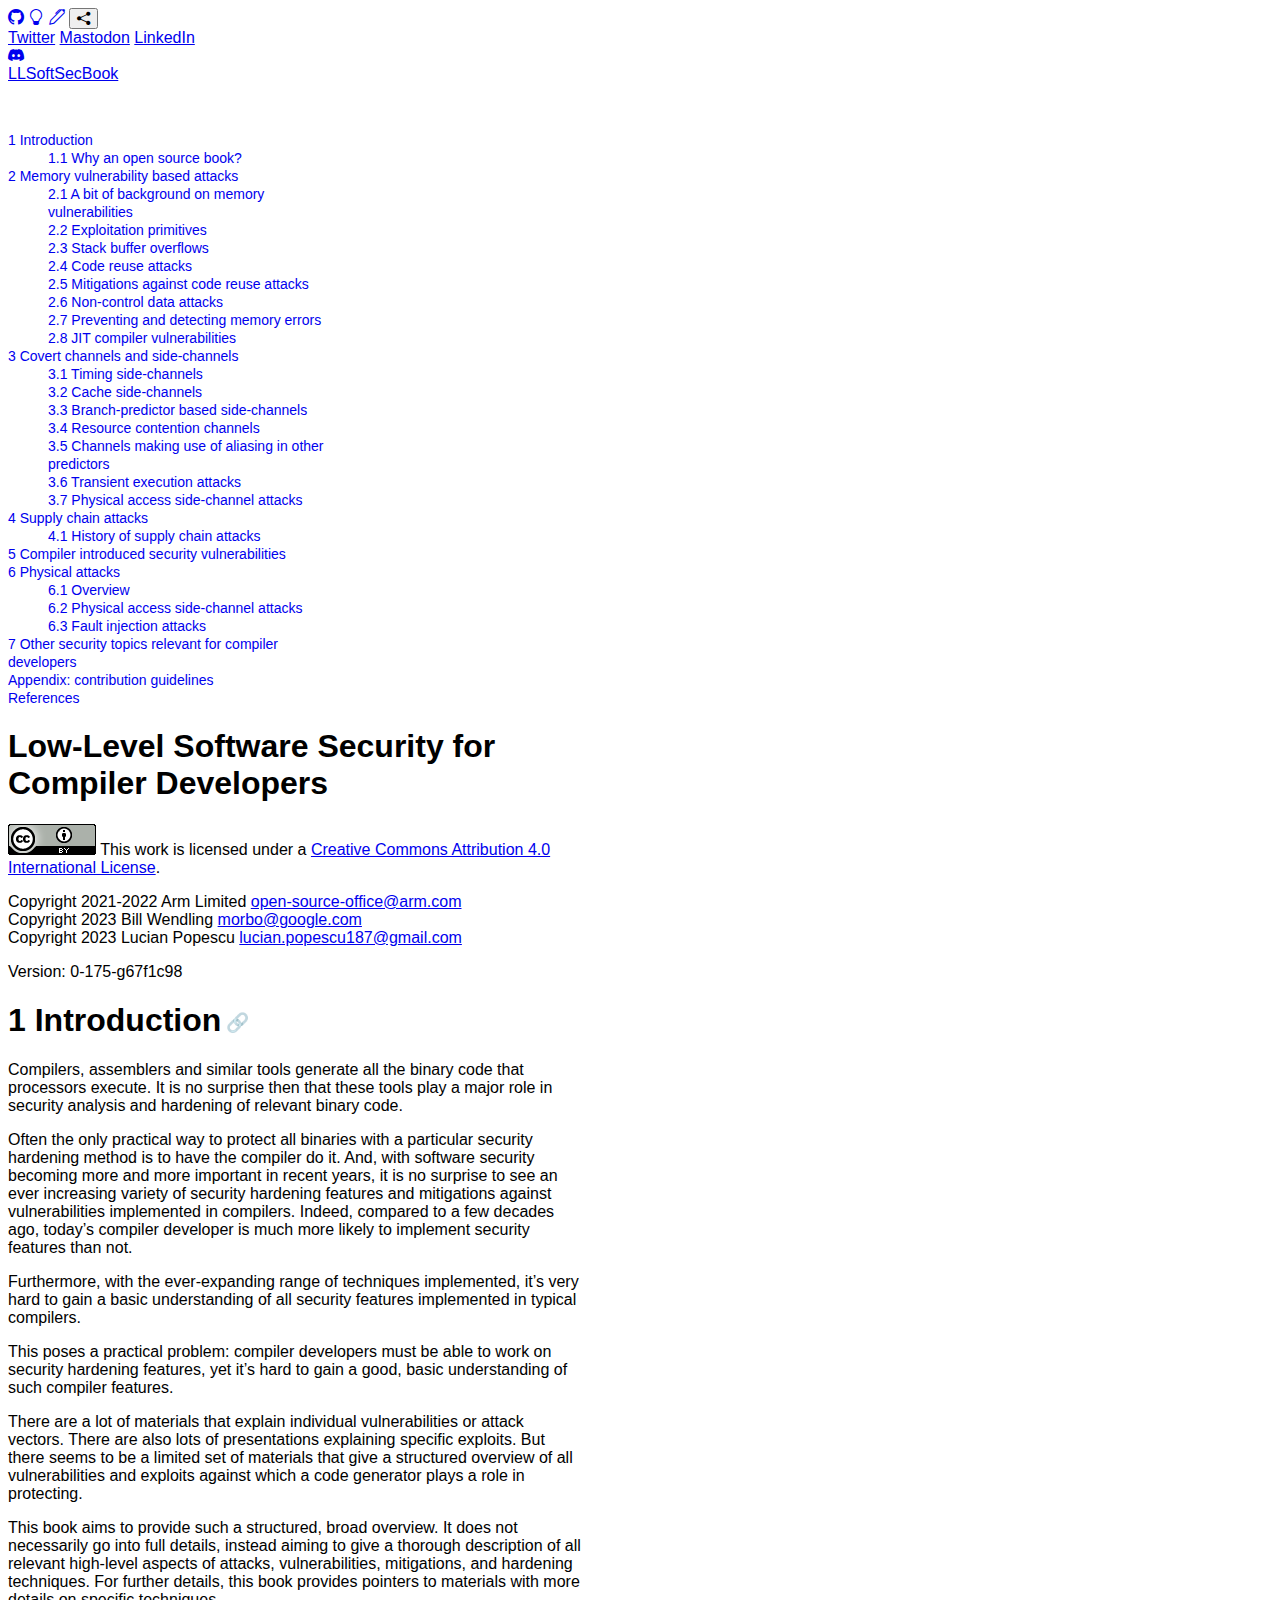
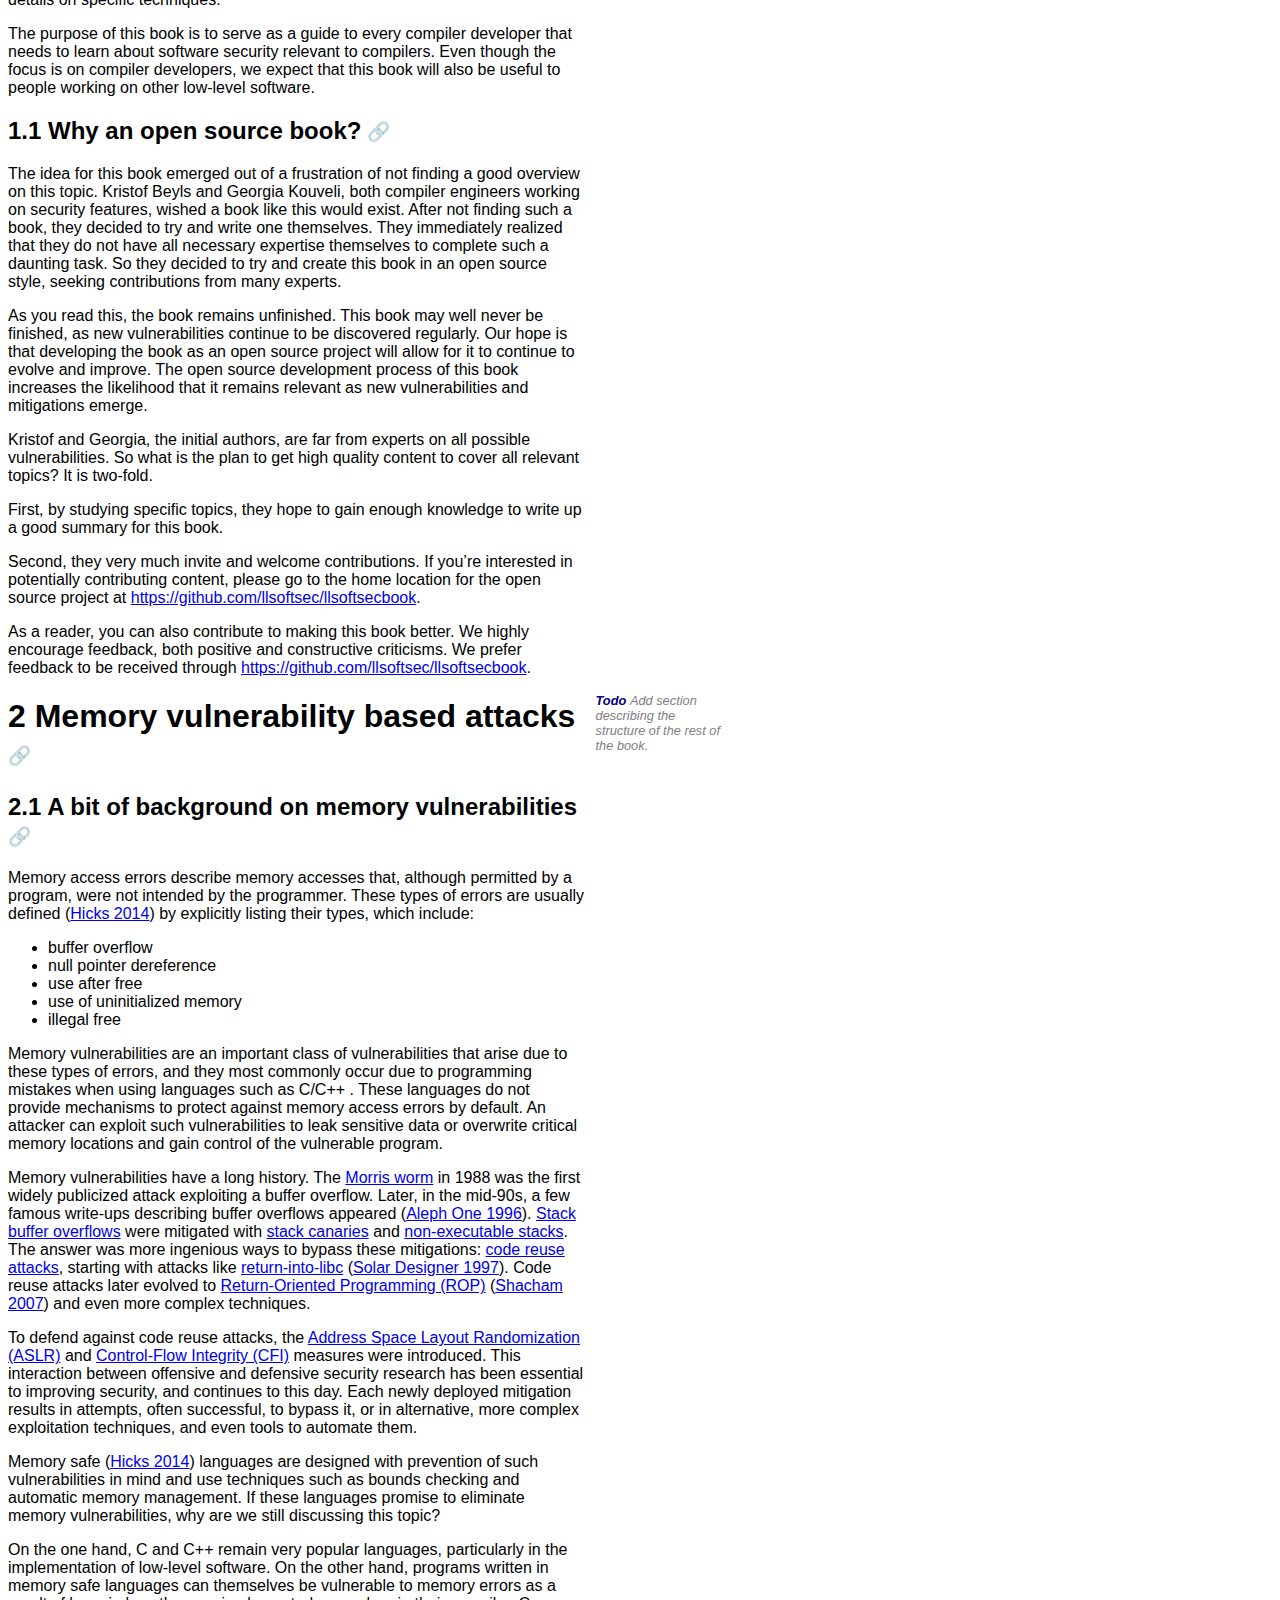
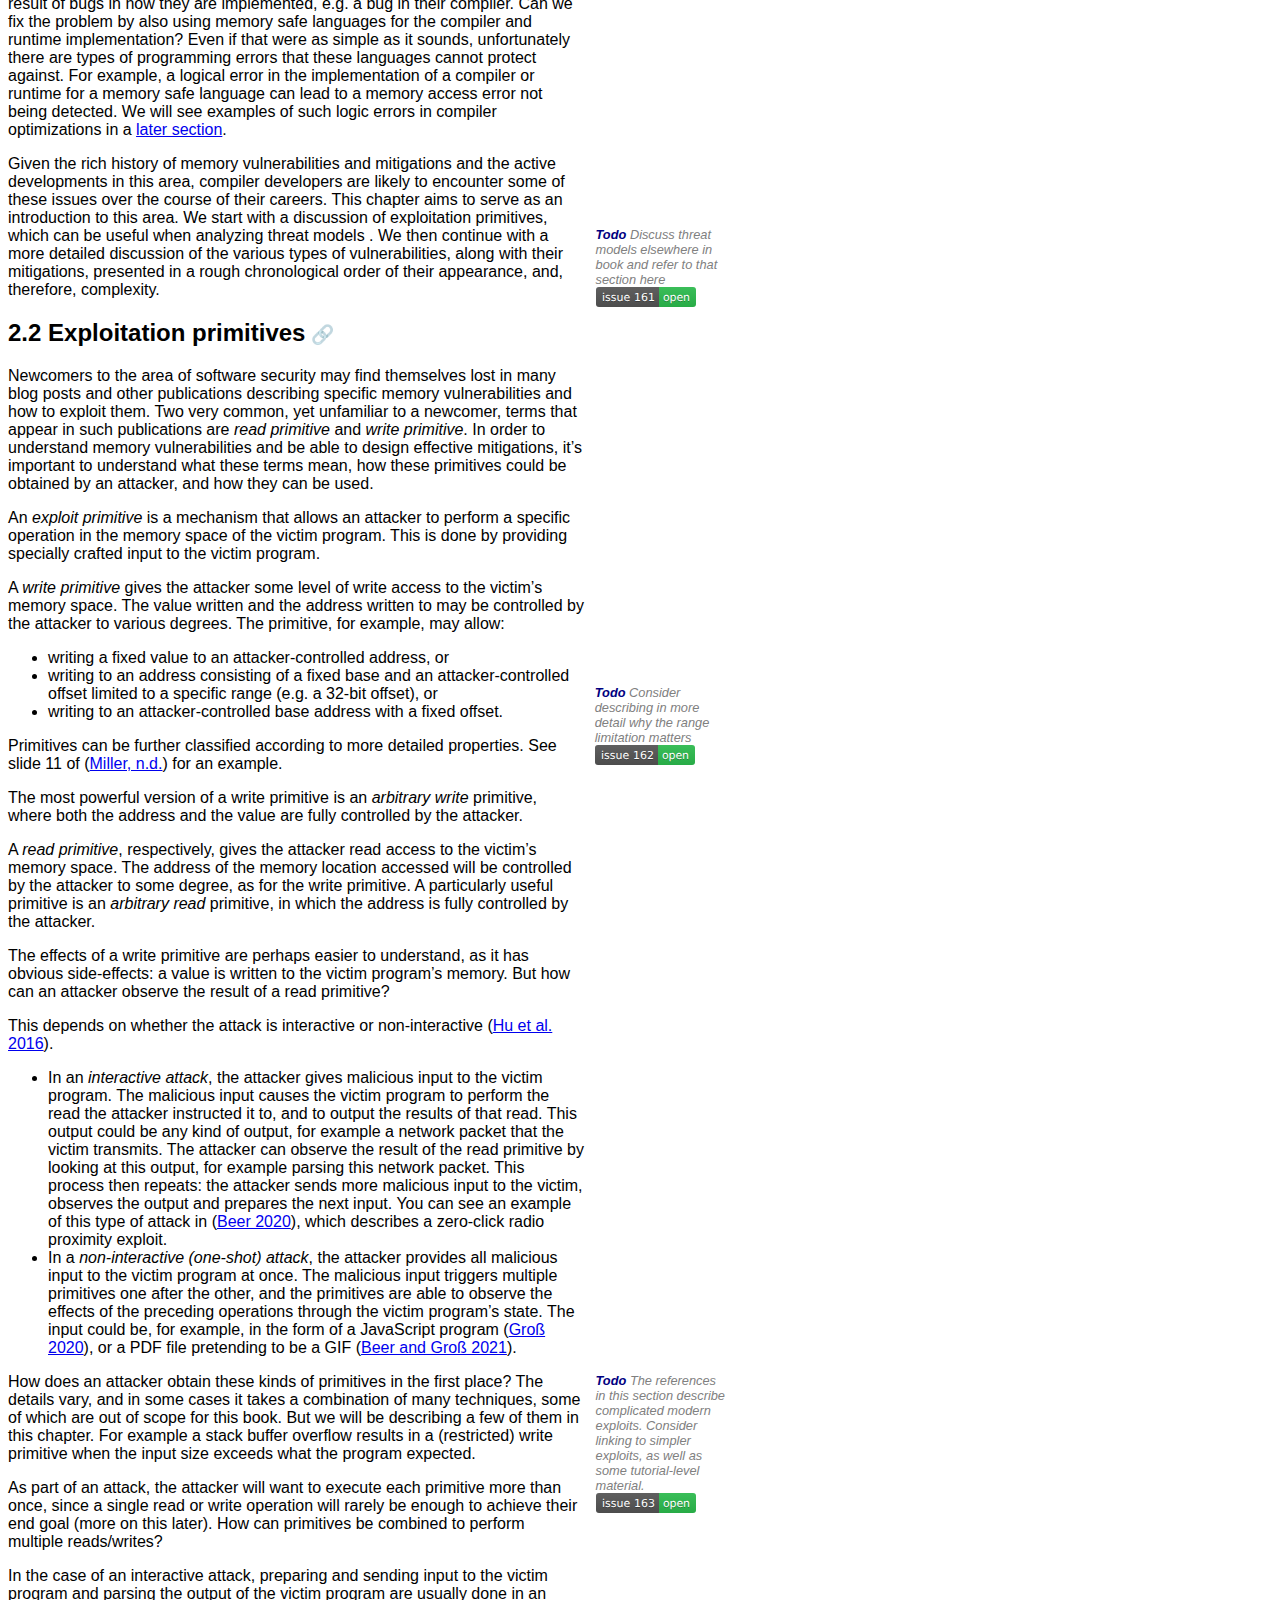
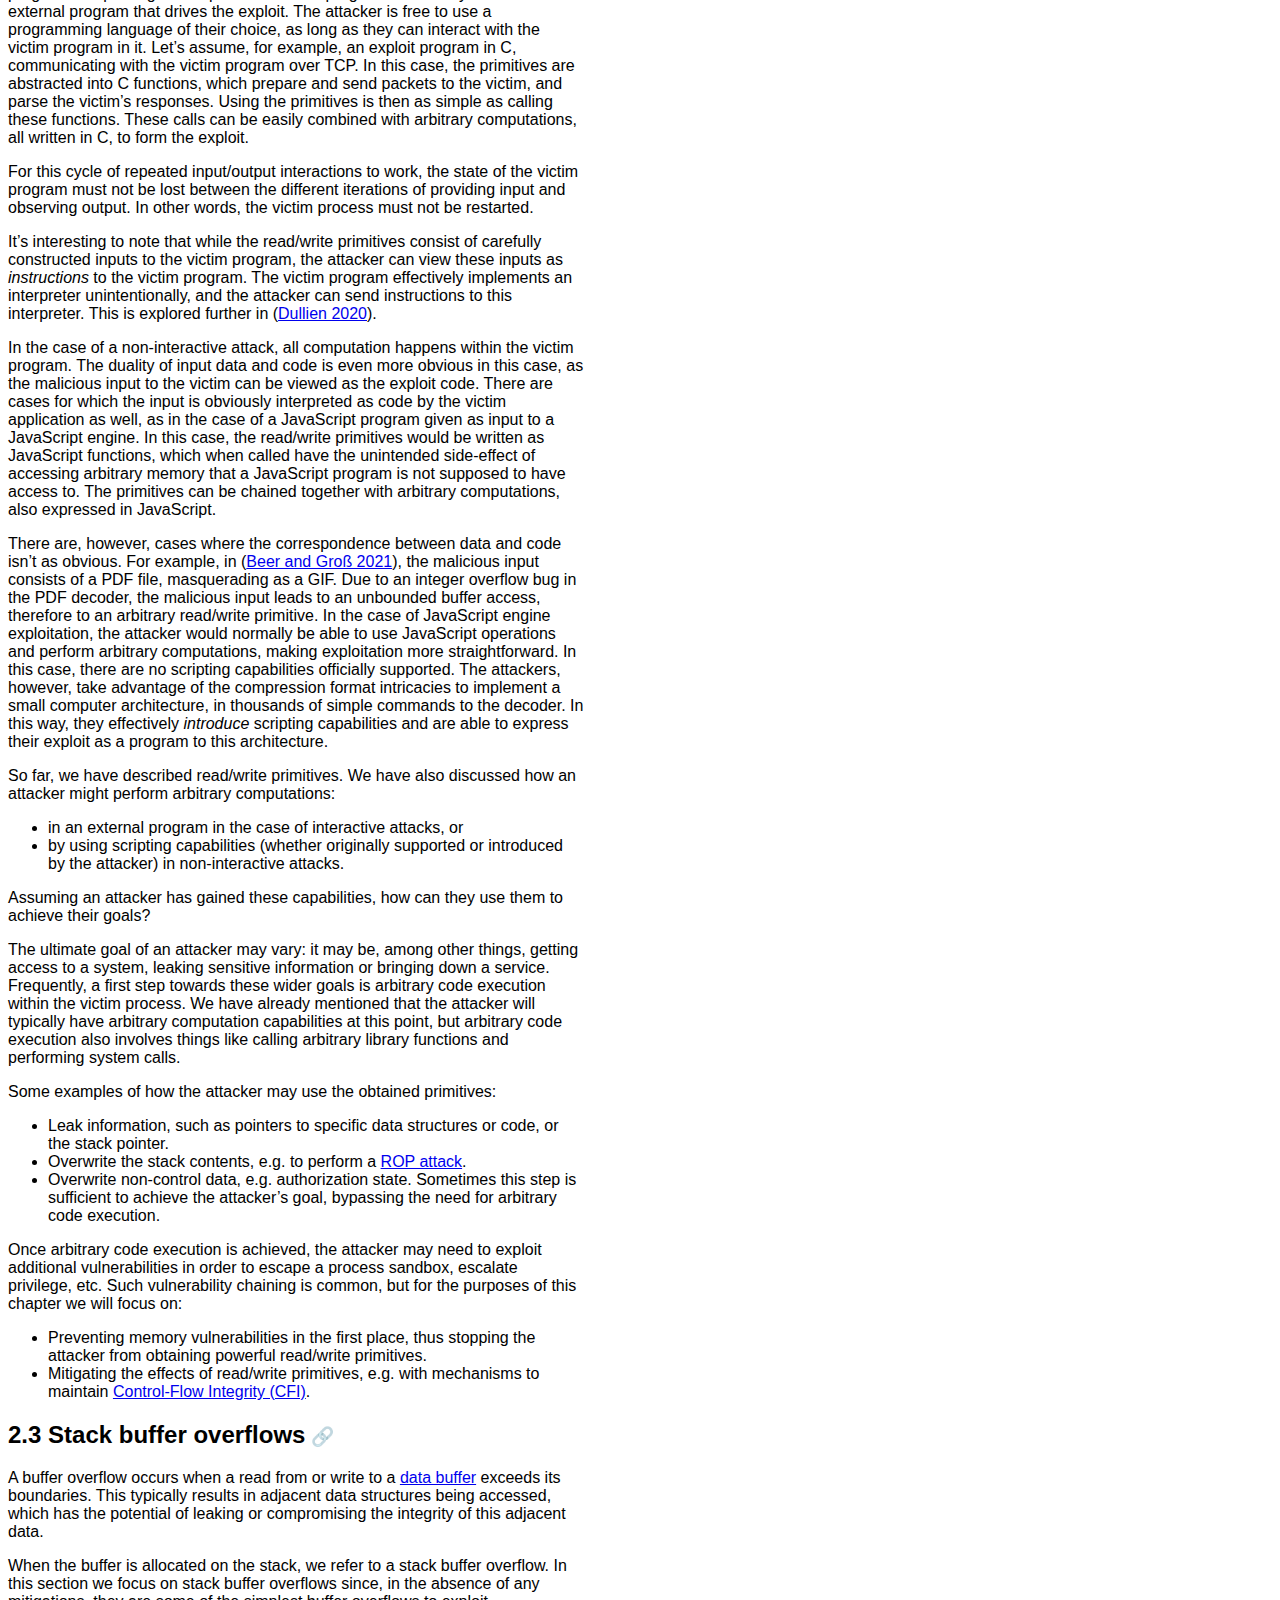
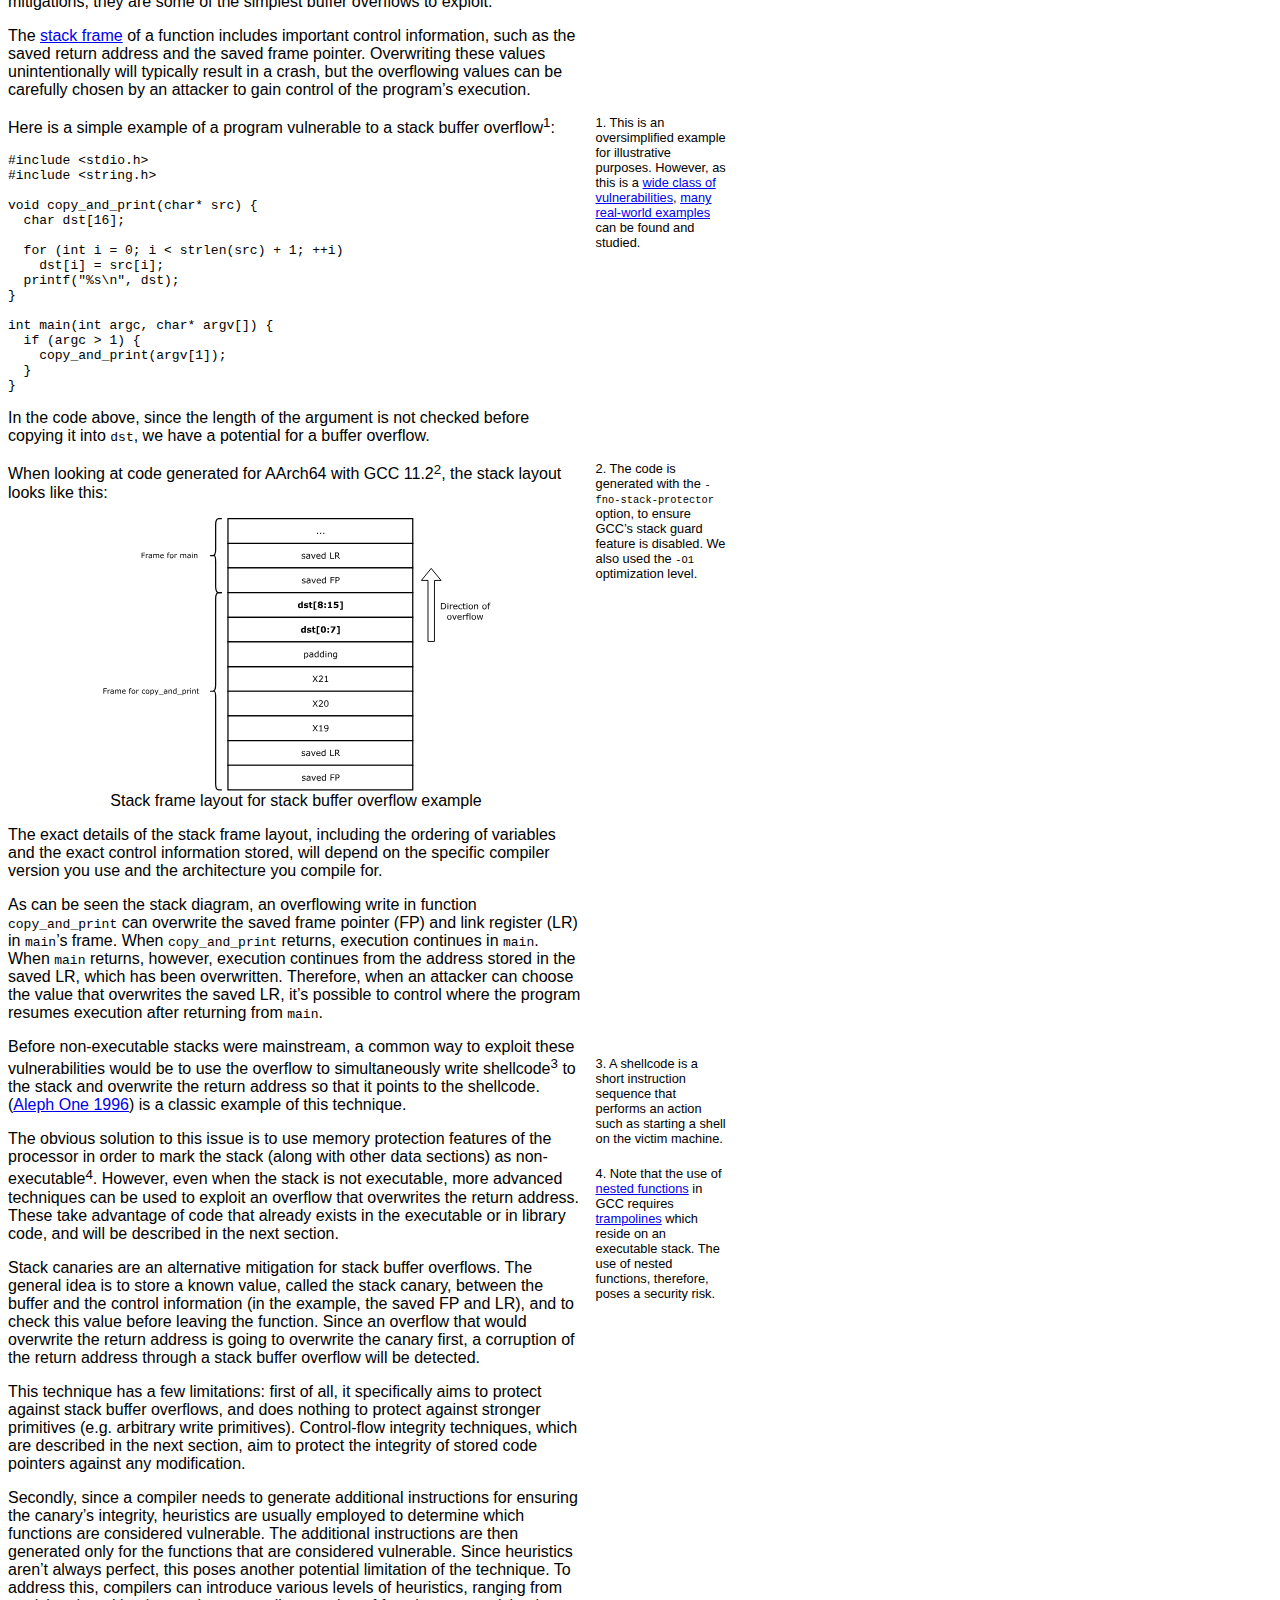
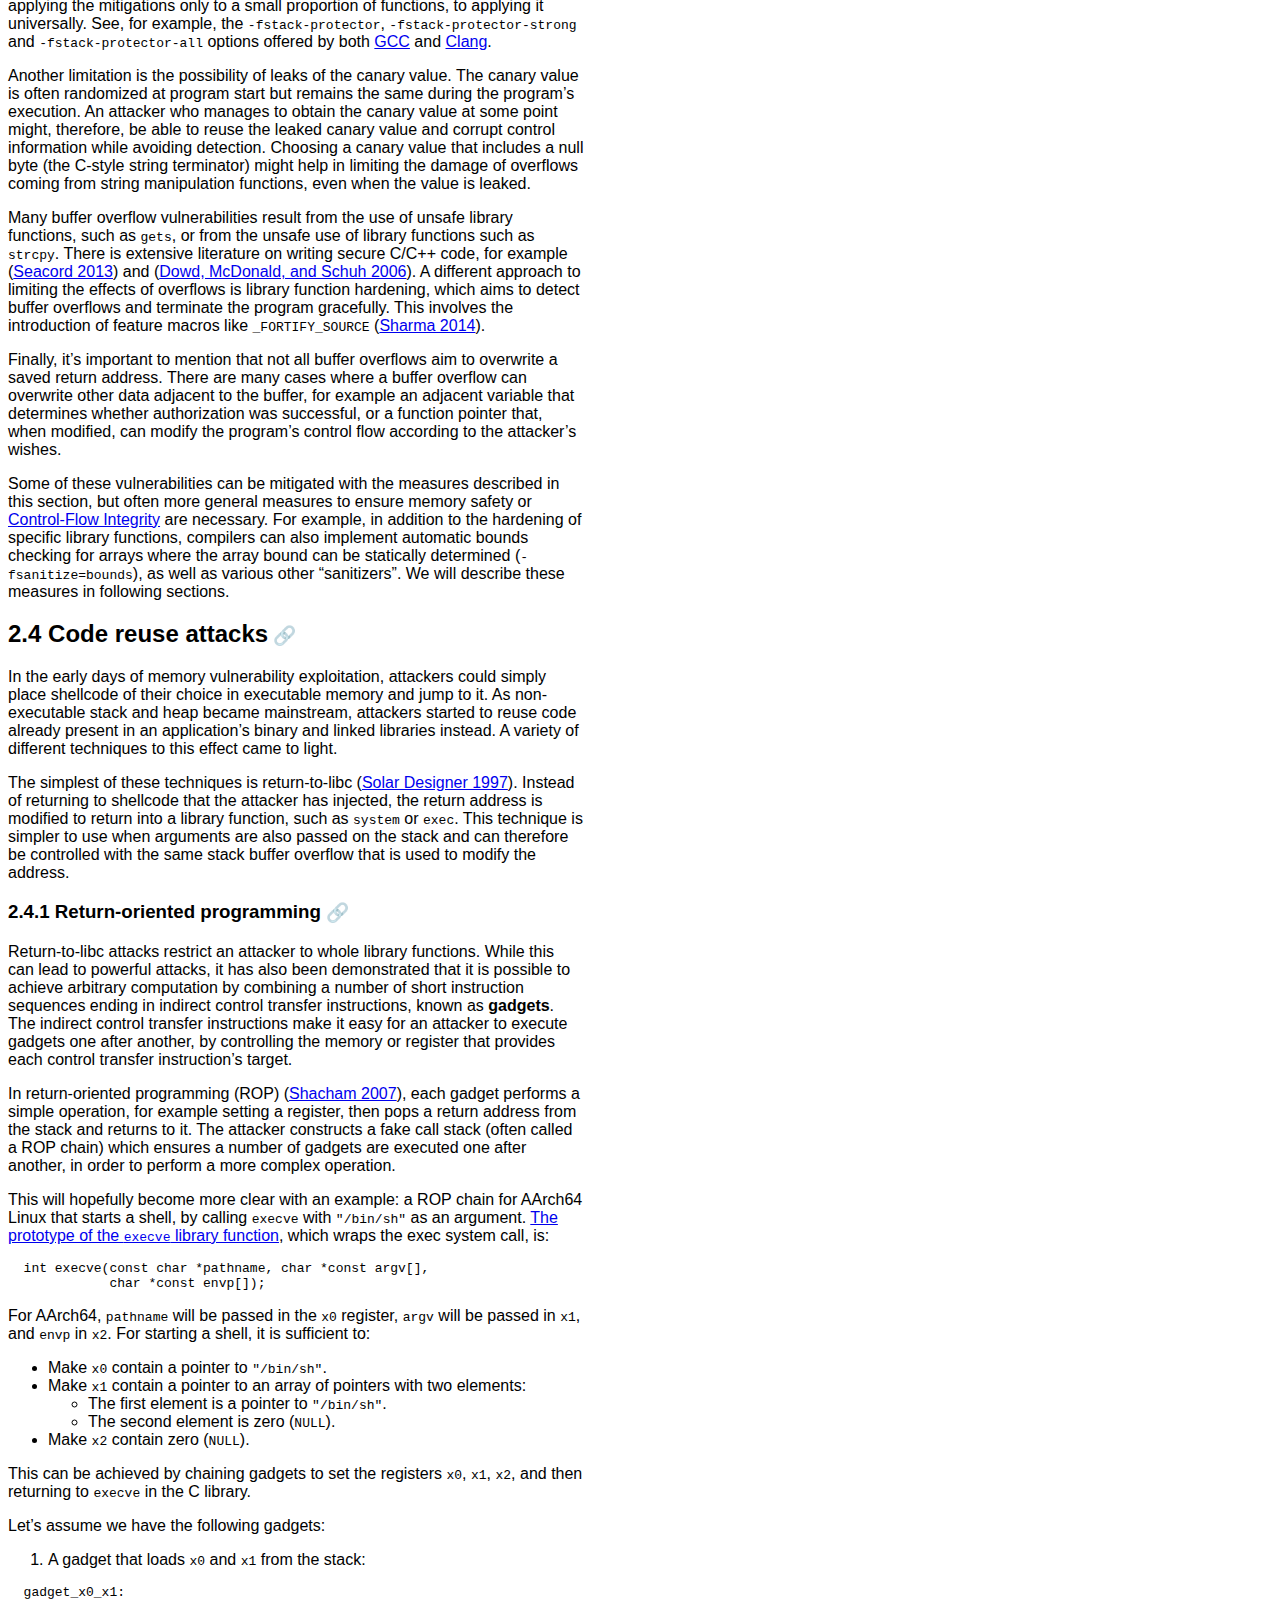
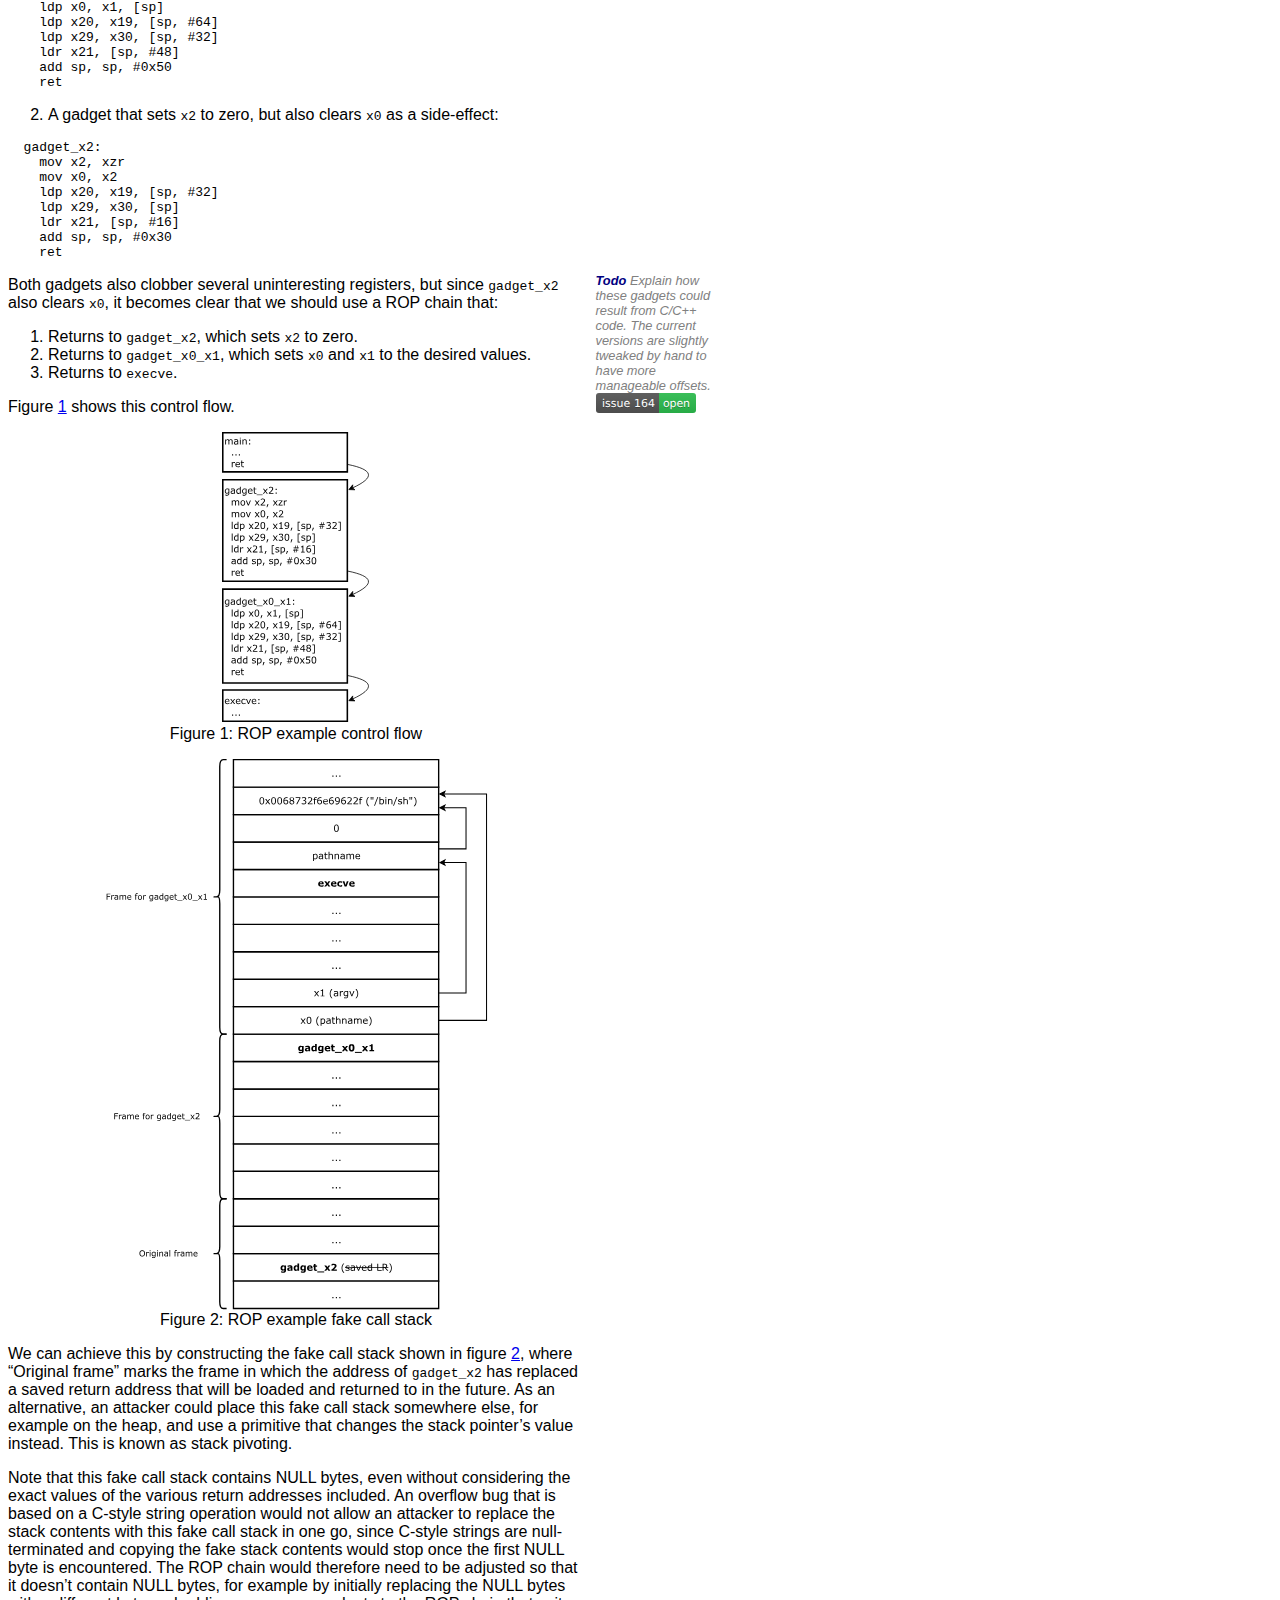
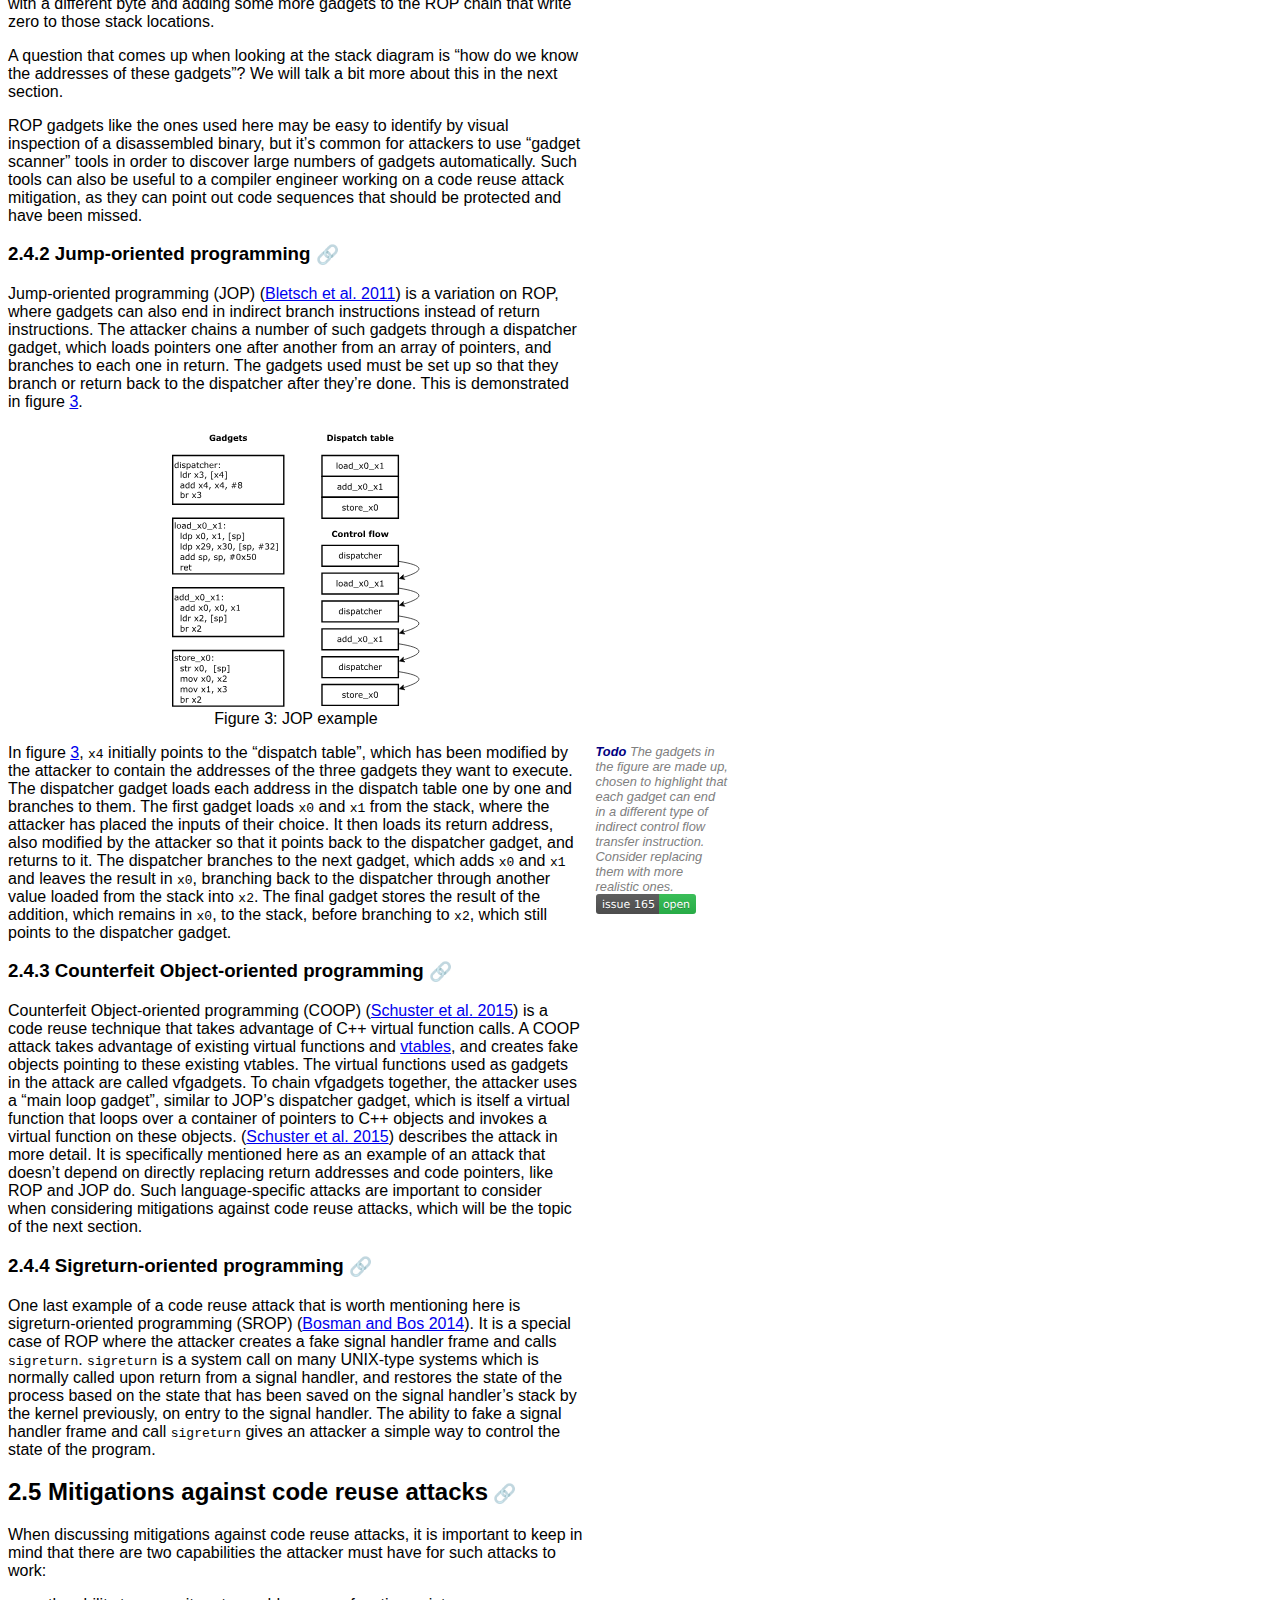
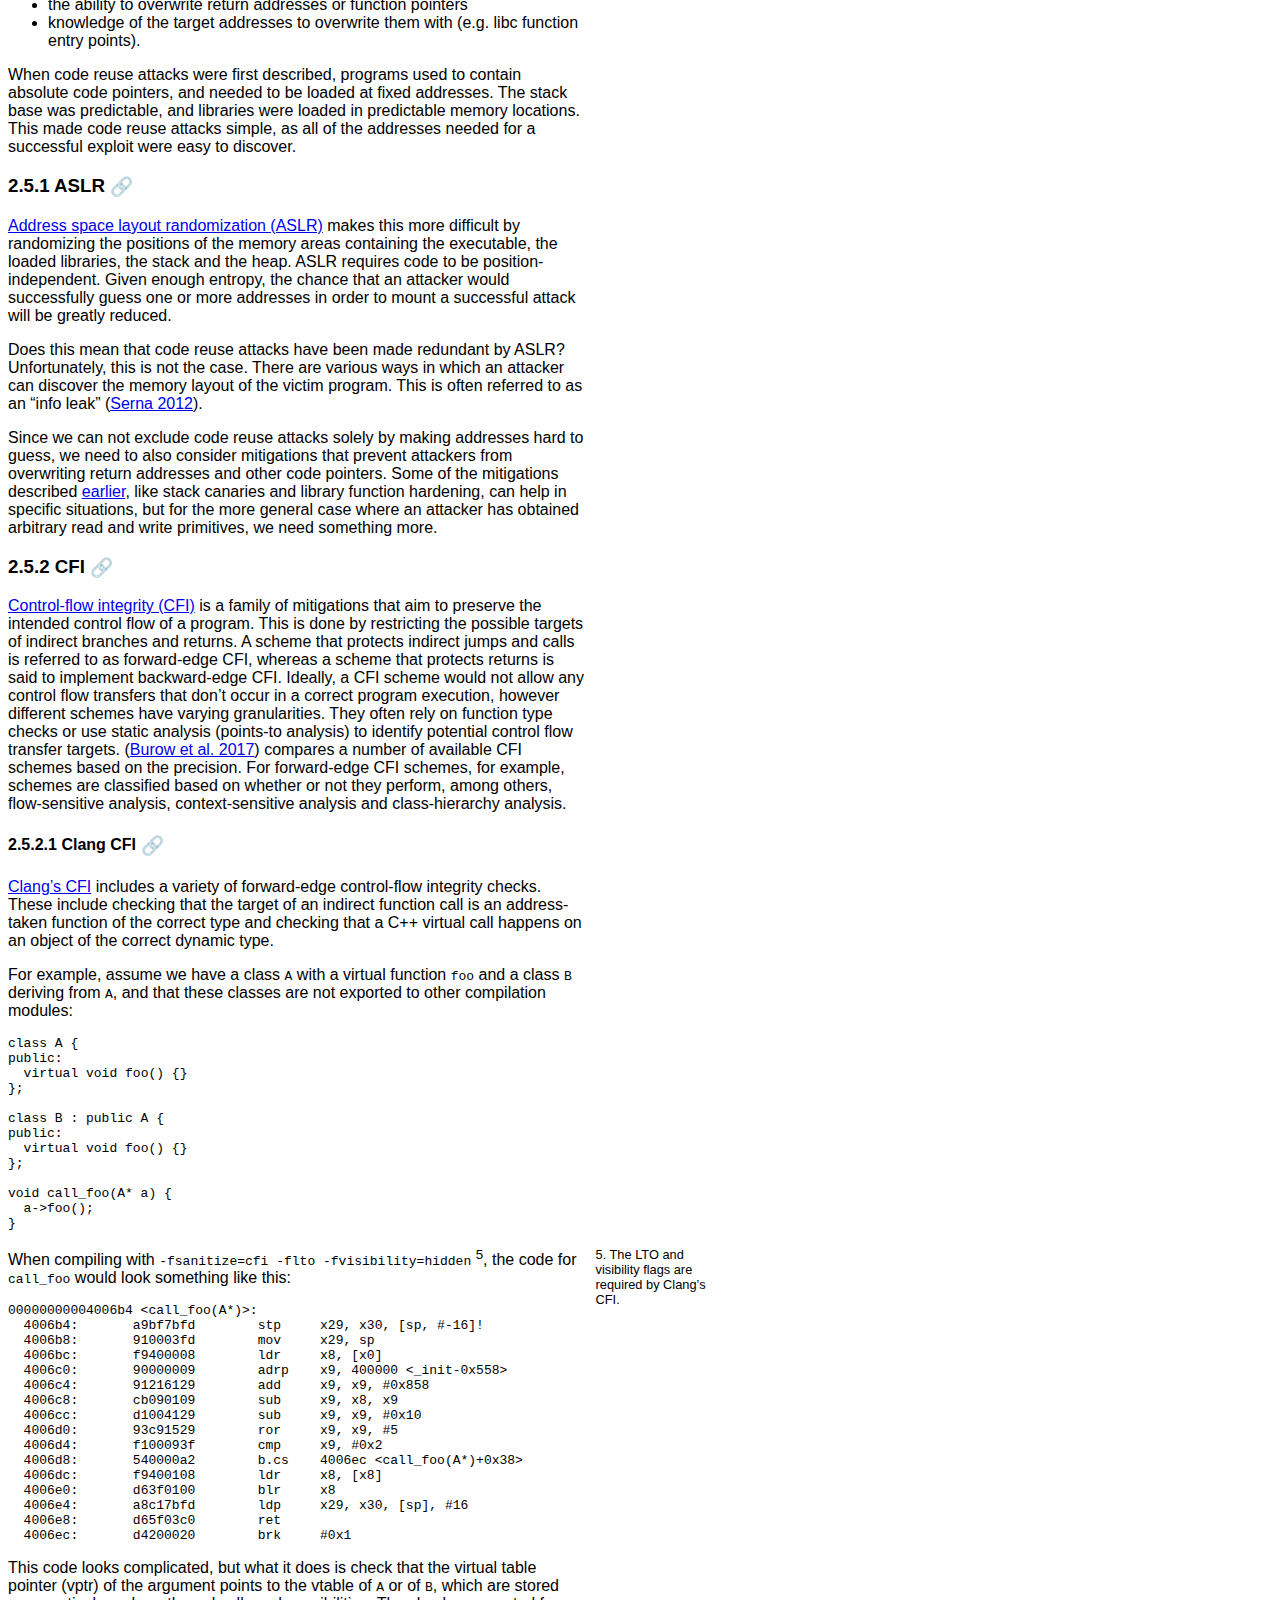
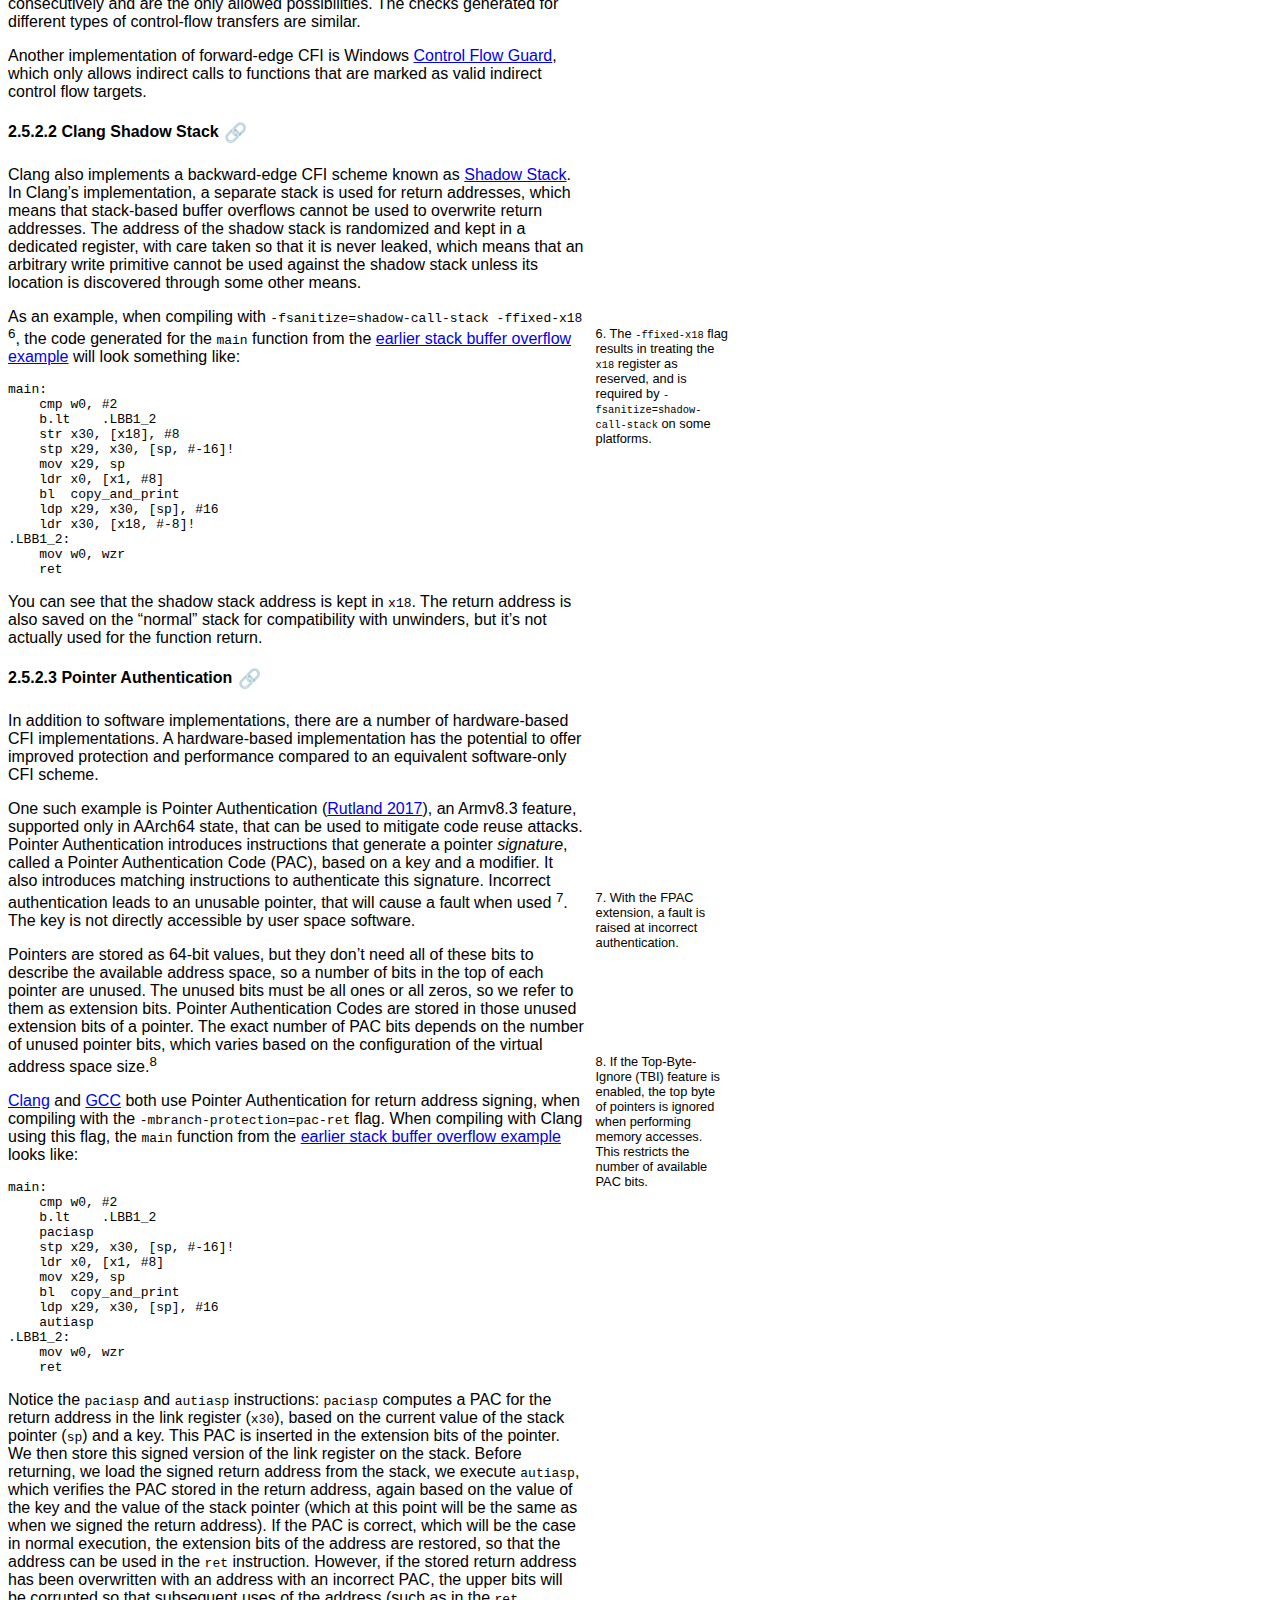
==== index.html @ feae67c6 "deploy: 67f1c9886fe0af0a7b3322e51cd67a67074d3649" ====
<!DOCTYPE html>
<html xmlns="http://www.w3.org/1999/xhtml" lang xml:lang>
<head>
  <meta charset="utf-8" />
  <meta name="generator" content="pandoc" />
  <meta name="viewport" content="width=device-width, initial-scale=1.0, user-scalable=yes" />
  <title>Low-Level Software Security for Compiler Developers</title>
  <link data-external="1" href="https://cdn.jsdelivr.net/npm/bootstrap@5.2.3/dist/css/bootstrap.min.css" rel="stylesheet" integrity="sha384-rbsA2VBKQhggwzxH7pPCaAqO46MgnOM80zW1RWuH61DGLwZJEdK2Kadq2F9CUG65" crossorigin="anonymous">
  <link data-external="1" rel="stylesheet" href="https://cdn.jsdelivr.net/npm/bootstrap-icons@1.10.3/font/bootstrap-icons.css">
</head>
  <style type="text/css">
code{white-space: pre-wrap;}
span.smallcaps{font-variant: small-caps;}
span.underline{text-decoration: underline;}
div.column{display: inline-block; vertical-align: top; width: 50%;}
</style>
  <style type="text/css">
pre > code.sourceCode { white-space: pre; position: relative; }
pre > code.sourceCode > span { line-height: 1.25; }
pre > code.sourceCode > span:empty { height: 1.2em; }
.sourceCode { overflow: visible; }
code.sourceCode > span { color: inherit; text-decoration: inherit; }
div.sourceCode { margin: 1em 0; }
pre.sourceCode { margin: 0; }
@media screen {
div.sourceCode { overflow: auto; }
}
@media print {
pre > code.sourceCode { white-space: pre-wrap; }
pre > code.sourceCode > span { text-indent: -5em; padding-left: 5em; }
}
pre.numberSource code
{ counter-reset: source-line 0; }
pre.numberSource code > span
{ position: relative; left: -4em; counter-increment: source-line; }
pre.numberSource code > span > a:first-child::before
{ content: counter(source-line);
position: relative; left: -1em; text-align: right; vertical-align: baseline;
border: none; display: inline-block;
-webkit-touch-callout: none; -webkit-user-select: none;
-khtml-user-select: none; -moz-user-select: none;
-ms-user-select: none; user-select: none;
padding: 0 4px; width: 4em;
color: #aaaaaa;
}
pre.numberSource { margin-left: 3em; border-left: 1px solid #aaaaaa; padding-left: 4px; }
div.sourceCode
{ }
@media screen {
pre > code.sourceCode > span > a:first-child::before { text-decoration: underline; }
}
code span.al { color: #ff0000; font-weight: bold; } 
code span.an { color: #60a0b0; font-weight: bold; font-style: italic; } 
code span.at { color: #7d9029; } 
code span.bn { color: #40a070; } 
code span.bu { color: #008000; } 
code span.cf { color: #007020; font-weight: bold; } 
code span.ch { color: #4070a0; } 
code span.cn { color: #880000; } 
code span.co { color: #60a0b0; font-style: italic; } 
code span.cv { color: #60a0b0; font-weight: bold; font-style: italic; } 
code span.do { color: #ba2121; font-style: italic; } 
code span.dt { color: #902000; } 
code span.dv { color: #40a070; } 
code span.er { color: #ff0000; font-weight: bold; } 
code span.ex { } 
code span.fl { color: #40a070; } 
code span.fu { color: #06287e; } 
code span.im { color: #008000; font-weight: bold; } 
code span.in { color: #60a0b0; font-weight: bold; font-style: italic; } 
code span.kw { color: #007020; font-weight: bold; } 
code span.op { color: #666666; } 
code span.ot { color: #007020; } 
code span.pp { color: #bc7a00; } 
code span.sc { color: #4070a0; } 
code span.ss { color: #bb6688; } 
code span.st { color: #4070a0; } 
code span.va { color: #19177c; } 
code span.vs { color: #4070a0; } 
code span.wa { color: #60a0b0; font-weight: bold; font-style: italic; } 
</style>
  <style type="text/css">
#toc-sidebar ::marker
{ content: none; }

body {
font-family: sans-serif;
}

#toc-sidebar a span
{
display: none;
}
#toc-sidebar a span.toc-section-number
{
display: inline;
}

#toc-sidebar
{
padding-top: 2em;
}

#toc-sidebar > ul {
padding: 0;
}

#toc-sidebar ul ul ul
{
display: none;
}

#toc-sidebar a
{
text-decoration: none;
font-size: 0.875em;
}
.selflink {
text-decoration: none;
}
.selflink::after {
content: ' 🔗';
font-size: 14pt;
vertical-align: middle;
opacity: 0.5;
}
h1:hover > .selflink::after,
h2:hover > .selflink::after,
h3:hover > .selflink::after,
h4:hover > .selflink::after,
h5:hover > .selflink::after,
h6:hover > .selflink::after {
opacity: 1;
}


body {
display: flex;
flex-direction: column;
height: 100vh;
}
#all-below-top-bar {
height: calc(100vh - 56px);
}

:root {

--sidenote-width: calc(min(23%, 376px));
--sidenote-col-width: calc(min(25%, 400px)); 
}
.sidenote, .todo, .missingcontent {
float: right; 
clear: right; 
margin-bottom: 1em; 
width: var(--sidenote-width);

margin-right: calc(0px - var(--sidenote-col-width));
font-size: 80%; 
}
.todo, .missingcontent {
color: gray;
font-style: italic;
}
.todo::before {
font-weight: bold;
color: navy;
content: "Todo ";
}
.missingcontent::before {
font-weight: bold;
color: navy;
content: "Missing content ";
}
.todo_ref, .missingcontent_ref {
display: none;
}

@media (max-width: 767px) {
:root {

--toc-sidebar-max-width: 100%;
--main-content-max-width: calc(min(100%, 576px)); 

--sidenote-col-width: 0px;
}

.sidenote, .todo, .missingcontent {
display: none; 
float: none; 
margin: 5% 10% 5% 10%;
width: 80%;
font-size: 80%;
}
}

@media (min-width: 768px) {
:root {

--toc-sidebar-max-width: 100%;
--main-content-max-width: calc(min(100%, 576px)); 
}
}

@media (min-width: 1200px) {
:root {

--toc-sidebar-max-width: calc(min(25%, 576px));

--main-content-max-width: calc(min(75%, 576px));
}
#main-content-col:not(.without-tocsidebar) {
max-width: calc(100% - var(--toc-sidebar-max-width));
}
#main-content-col .without-tocsidebar {
max-width: 100%;
}
}
#toc-sidebar {
max-width: var(--toc-sidebar-max-width);
}
#main-content-max-width {
max-width: var(--main-content-max-width);
}
#main-content-with-sidenotes {
width: calc(var(--main-content-max-width) + var(--sidenote-col-width));
}
.sidenote_ref {
cursor: pointer;
}
figure {
display: block;
}
figure img {
margin: 0px auto;
display: block;
}
figure img + figcaption {
margin: 0px auto;
display: block;
text-align: center;
}
</style>
  
</head>

<body>
<nav id="top-bar" class="navbar navbar-light bg-light">
  <div class="container-fluid">
    <div> 
    <a role="button" id="toggle-toc-button" class="btn btn-sm btn-outline-primary" data-bs-toggle="tooltip" data-bs-title="Toggle table-of-contents" data-bs-placement="bottom">
      <span class="navbar-toggler-icon"></span>
    </a>
    <a id="view-source-button" class="btn btn-sm btn-outline-primary" role="button" data-bs-placement="bottom" data-bs-toggle="tooltip" data-bs-title="Github repo" href="https://github.com/llsoftsec/llsoftsecbook">
      <i class="bi bi-github"></i></a>
    <a id="open-issue-button" class="btn btn-sm btn-outline-primary" role="button" data-bs-placement="bottom" data-bs-toggle="tooltip" data-bs-title="Report issue" href="https://github.com/llsoftsec/llsoftsecbook/issues/new?title=Issue%20summary&amp;body=Your%20issue%20content%20here.">
      <i class="bi bi-lightbulb"></i></a>
    <a id="view-source-button" class="btn btn-sm btn-outline-primary" role="button" data-bs-placement="bottom" data-bs-toggle="tooltip" data-bs-title="Suggest an edit" href="https://github.com/llsoftsec/llsoftsecbook/edit/main/book.md">
      <i class="bi bi-pen"></i></a>
    <span class="dropdown" id="share-dropdown">
      <button class="btn btn-outline-primary btn-sm dropdown-toggle" id="share-button" type="button" id="shareDropdownMenuButton" data-bs-toggle="dropdown" aria-haspopup="true" aria-expanded="false">
        <i class="bi bi-share-fill"></i></button>
      <div class="dropdown-menu" aria-labelledby="shareDropdownMenuButton">
        <a id="twitter-share-link" class="dropdown-item" href="#" target="_blank">Twitter</a>
        <a id="mastodon-share-link" class="dropdown-item" href="#" target="_blank">Mastodon</a>
        <a id="linkedin-share-link" class="dropdown-item" href="#" target="_blank">LinkedIn</a>
      </div>
    </span>
    <a id="discord-button" class="btn btn-sm btn-outline-primary" role="button" data-bs-placement="bottom" data-bs-toggle="tooltip" data-bs-title="Chat on Discord" href="https://discord.gg/Bm55Z9Ppgn">
      <i class="bi bi-discord"></i></a>
    </div>
    <a class="navbar-brand" href="#">LLSoftSecBook</a>
  </div>
</nav>

<div id="all-below-top-bar">
  <div class="container-fluid h-100">
    <div class="row h-100 d-flex justify-content-around">
  
  
  
  <div id="toc-sidebar" class="h-100 d-none d-xl-block overflow-auto">
    <ul>
    <li><a href="#introduction" id="toc-introduction"><span class="toc-section-number">1</span> Introduction</a>
    <ul>
    <li><a href="#why-an-open-source-book" id="toc-why-an-open-source-book"><span class="toc-section-number">1.1</span> Why an open source
    book?</a></li>
    </ul></li>
    <li><a href="#memory-vulnerability-based-attacks" id="toc-memory-vulnerability-based-attacks"><span class="toc-section-number">2</span> Memory vulnerability based
    attacks</a>
    <ul>
    <li><a href="#a-bit-of-background-on-memory-vulnerabilities" id="toc-a-bit-of-background-on-memory-vulnerabilities"><span class="toc-section-number">2.1</span> A bit of background on memory
    vulnerabilities</a></li>
    <li><a href="#exploitation-primitives" id="toc-exploitation-primitives"><span class="toc-section-number">2.2</span> Exploitation
    primitives</a></li>
    <li><a href="#stack-buffer-overflows" id="toc-stack-buffer-overflows"><span class="toc-section-number">2.3</span> Stack buffer
    overflows</a></li>
    <li><a href="#code-reuse-attacks" id="toc-code-reuse-attacks"><span class="toc-section-number">2.4</span> Code reuse attacks</a>
    <ul>
    <li><a href="#return-oriented-programming" id="toc-return-oriented-programming"><span class="toc-section-number">2.4.1</span> Return-oriented
    programming</a></li>
    <li><a href="#jump-oriented-programming" id="toc-jump-oriented-programming"><span class="toc-section-number">2.4.2</span> Jump-oriented
    programming</a></li>
    <li><a href="#counterfeit-object-oriented-programming" id="toc-counterfeit-object-oriented-programming"><span class="toc-section-number">2.4.3</span> Counterfeit Object-oriented
    programming</a></li>
    <li><a href="#sigreturn-oriented-programming" id="toc-sigreturn-oriented-programming"><span class="toc-section-number">2.4.4</span> Sigreturn-oriented
    programming</a></li>
    </ul></li>
    <li><a href="#mitigations-against-code-reuse-attacks" id="toc-mitigations-against-code-reuse-attacks"><span class="toc-section-number">2.5</span> Mitigations against code reuse
    attacks</a>
    <ul>
    <li><a href="#aslr" id="toc-aslr"><span class="toc-section-number">2.5.1</span> ASLR</a></li>
    <li><a href="#cfi" id="toc-cfi"><span class="toc-section-number">2.5.2</span> CFI</a></li>
    </ul></li>
    <li><a href="#non-control-data-attacks" id="toc-non-control-data-attacks"><span class="toc-section-number">2.6</span> Non-control data
    attacks</a></li>
    <li><a href="#preventing-and-detecting-memory-errors" id="toc-preventing-and-detecting-memory-errors"><span class="toc-section-number">2.7</span> Preventing and detecting
    memory errors</a>
    <ul>
    <li><a href="#sanitizers" id="toc-sanitizers"><span class="toc-section-number">2.7.1</span> Sanitizers</a></li>
    <li><a href="#bounds-checking" id="toc-bounds-checking"><span class="toc-section-number">2.7.2</span> Bounds checking</a></li>
    </ul></li>
    <li><a href="#jit-compiler-vulnerabilities" id="toc-jit-compiler-vulnerabilities"><span class="toc-section-number">2.8</span> JIT compiler
    vulnerabilities</a></li>
    </ul></li>
    <li><a href="#covert-channels-and-side-channels" id="toc-covert-channels-and-side-channels"><span class="toc-section-number">3</span> Covert channels and
    side-channels</a>
    <ul>
    <li><a href="#timing-side-channels" id="toc-timing-side-channels"><span class="toc-section-number">3.1</span> Timing side-channels</a></li>
    <li><a href="#cache-side-channels" id="toc-cache-side-channels"><span class="toc-section-number">3.2</span> Cache side-channels</a>
    <ul>
    <li><a href="#typical-cpu-cache-architecture" id="toc-typical-cpu-cache-architecture"><span class="toc-section-number">3.2.1</span> Typical CPU cache
    architecture</a></li>
    <li><a href="#operation-of-cache-side-channels" id="toc-operation-of-cache-side-channels"><span class="toc-section-number">3.2.2</span> Operation of cache
    side-channels</a></li>
    <li><a href="#mitigating-cache-side-channel-attacks" id="toc-mitigating-cache-side-channel-attacks"><span class="toc-section-number">3.2.3</span> Mitigating cache
    side-channel attacks</a></li>
    </ul></li>
    <li><a href="#branch-predictor-based-side-channels" id="toc-branch-predictor-based-side-channels"><span class="toc-section-number">3.3</span> Branch-predictor based
    side-channels</a>
    <ul>
    <li><a href="#branch-predictors" id="toc-branch-predictors"><span class="toc-section-number">3.3.1</span> Branch predictors</a></li>
    <li><a href="#side-channels-through-branch-predictors" id="toc-side-channels-through-branch-predictors"><span class="toc-section-number">3.3.2</span> Side-channels through branch
    predictors</a></li>
    <li><a href="#mitigations" id="toc-mitigations"><span class="toc-section-number">3.3.3</span> Mitigations</a></li>
    </ul></li>
    <li><a href="#resource-contention-channels" id="toc-resource-contention-channels"><span class="toc-section-number">3.4</span> Resource contention
    channels</a></li>
    <li><a href="#channels-making-use-of-aliasing-in-other-predictors" id="toc-channels-making-use-of-aliasing-in-other-predictors"><span class="toc-section-number">3.5</span> Channels making use of
    aliasing in other predictors</a></li>
    <li><a href="#transient-execution-attacks" id="toc-transient-execution-attacks"><span class="toc-section-number">3.6</span> Transient execution
    attacks</a>
    <ul>
    <li><a href="#transient-execution" id="toc-transient-execution"><span class="toc-section-number">3.6.1</span> Transient execution</a></li>
    <li><a href="#transient-execution-attacks-1" id="toc-transient-execution-attacks-1"><span class="toc-section-number">3.6.2</span> Transient Execution
    Attacks</a></li>
    <li><a href="#mitigations-against-transient-execution-attacks" id="toc-mitigations-against-transient-execution-attacks"><span class="toc-section-number">3.6.3</span> Mitigations against
    transient execution attacks</a></li>
    </ul></li>
    <li><a href="#physical-access-side-channel-attacks" id="toc-physical-access-side-channel-attacks"><span class="toc-section-number">3.7</span> Physical access side-channel
    attacks</a></li>
    </ul></li>
    <li><a href="#supply-chain-attacks" id="toc-supply-chain-attacks"><span class="toc-section-number">4</span> Supply chain attacks</a>
    <ul>
    <li><a href="#history-of-supply-chain-attacks" id="toc-history-of-supply-chain-attacks"><span class="toc-section-number">4.1</span> History of supply chain
    attacks</a></li>
    </ul></li>
    <li><a href="#compiler-introduced-security-vulnerabilities" id="toc-compiler-introduced-security-vulnerabilities"><span class="toc-section-number">5</span> Compiler introduced security
    vulnerabilities</a></li>
    <li><a href="#physical-attacks" id="toc-physical-attacks"><span class="toc-section-number">6</span> Physical attacks</a>
    <ul>
    <li><a href="#overview" id="toc-overview"><span class="toc-section-number">6.1</span> Overview</a></li>
    <li><a href="#physical-access-side-channel-attacks-1" id="toc-physical-access-side-channel-attacks-1"><span class="toc-section-number">6.2</span> Physical access side-channel
    attacks</a>
    <ul>
    <li><a href="#how-is-information-leaked" id="toc-how-is-information-leaked"><span class="toc-section-number">6.2.1</span> How is information
    leaked?</a></li>
    <li><a href="#side-channel-leakage-at-instruction-level" id="toc-side-channel-leakage-at-instruction-level"><span class="toc-section-number">6.2.2</span> Side channel leakage at
    instruction level</a></li>
    <li><a href="#countermeasures" id="toc-countermeasures"><span class="toc-section-number">6.2.3</span> Countermeasures</a></li>
    </ul></li>
    <li><a href="#fault-injection-attacks" id="toc-fault-injection-attacks"><span class="toc-section-number">6.3</span> Fault injection attacks</a>
    <ul>
    <li><a href="#common-forms-of-fault-injection-attacks" id="toc-common-forms-of-fault-injection-attacks"><span class="toc-section-number">6.3.1</span> Common forms of Fault
    injection attacks</a></li>
    <li><a href="#countermeasures-1" id="toc-countermeasures-1"><span class="toc-section-number">6.3.2</span> Countermeasures</a></li>
    </ul></li>
    </ul></li>
    <li><a href="#other-security-topics-relevant-for-compiler-developers" id="toc-other-security-topics-relevant-for-compiler-developers"><span class="toc-section-number">7</span> Other security topics relevant
    for compiler developers</a></li>
    <li><a href="#appendix-contribution-guidelines" id="toc-appendix-contribution-guidelines">Appendix: contribution
    guidelines</a></li>
    <li><a href="#references" id="toc-references">References</a></li>
    </ul>
  </div>

<div id="main-content-col" class="h-100  d-flex justify-content-center overflow-auto">
  <div id="main-content-with-sidenotes" class="h-100">
  
  <div id="main-content-max-width" class="h-100">
<header id="title-block-header">
  <h1 class="title">Low-Level Software Security for Compiler
Developers</h1>
        <p>
    <a rel="license" href="http://creativecommons.org/licenses/by/4.0/">
    <img alt="Creative Commons License" style="border-width:0" src="[data-uri]" /></a>
    This work is licensed under a <a rel="license" href="http://creativecommons.org/licenses/by/4.0/">
      Creative Commons Attribution 4.0 International License</a>.
  </p>
  <p>
      Copyright 2021-2022 Arm Limited <a href="mailto:open-source-office@arm.com" class="email">open-source-office@arm.com</a><br />
      Copyright 2023 Bill Wendling <a href="mailto:morbo@google.com" class="email">morbo@google.com</a><br />
      Copyright 2023 Lucian Popescu <a href="mailto:lucian.popescu187@gmail.com" class="email">lucian.popescu187@gmail.com</a><br />
    </p>
  <p>Version: 0-175-g67f1c98</p>
</header>

<main id="content">
<h1 data-number="1" id="introduction"><span class="header-section-number">1</span> Introduction<a href="#introduction" class="selflink"></a></h1>
<p>Compilers, assemblers and similar tools generate all the binary code
that processors execute. It is no surprise then that these tools play a
major role in security analysis and hardening of relevant binary
code.</p>
<p>Often the only practical way to protect all binaries with a
particular security hardening method is to have the compiler do it. And,
with software security becoming more and more important in recent years,
it is no surprise to see an ever increasing variety of security
hardening features and mitigations against vulnerabilities implemented
in compilers. Indeed, compared to a few decades ago, today’s compiler
developer is much more likely to implement security features than
not.</p>
<p>Furthermore, with the ever-expanding range of techniques implemented,
it’s very hard to gain a basic understanding of all security features
implemented in typical compilers.</p>
<p>This poses a practical problem: compiler developers must be able to
work on security hardening features, yet it’s hard to gain a good, basic
understanding of such compiler features.</p>
<p>There are a lot of materials that explain individual vulnerabilities
or attack vectors. There are also lots of presentations explaining
specific exploits. But there seems to be a limited set of materials that
give a structured overview of all vulnerabilities and exploits against
which a code generator plays a role in protecting.</p>
<p>This book aims to provide such a structured, broad overview. It does
not necessarily go into full details, instead aiming to give a thorough
description of all relevant high-level aspects of attacks,
vulnerabilities, mitigations, and hardening techniques. For further
details, this book provides pointers to materials with more details on
specific techniques.</p>
<p>The purpose of this book is to serve as a guide to every compiler
developer that needs to learn about software security relevant to
compilers. Even though the focus is on compiler developers, we expect
that this book will also be useful to people working on other low-level
software.</p>
<h2 data-number="1.1" id="why-an-open-source-book"><span class="header-section-number">1.1</span> Why an open source book?<a href="#why-an-open-source-book" class="selflink"></a></h2>
<p>The idea for this book emerged out of a frustration of not finding a
good overview on this topic. Kristof Beyls and Georgia Kouveli, both
compiler engineers working on security features, wished a book like this
would exist. After not finding such a book, they decided to try and
write one themselves. They immediately realized that they do not have
all necessary expertise themselves to complete such a daunting task. So
they decided to try and create this book in an open source style,
seeking contributions from many experts.</p>
<p>As you read this, the book remains unfinished. This book may well
never be finished, as new vulnerabilities continue to be discovered
regularly. Our hope is that developing the book as an open source
project will allow for it to continue to evolve and improve. The open
source development process of this book increases the likelihood that it
remains relevant as new vulnerabilities and mitigations emerge.</p>
<p>Kristof and Georgia, the initial authors, are far from experts on all
possible vulnerabilities. So what is the plan to get high quality
content to cover all relevant topics? It is two-fold.</p>
<p>First, by studying specific topics, they hope to gain enough
knowledge to write up a good summary for this book.</p>
<p>Second, they very much invite and welcome contributions. If you’re
interested in potentially contributing content, please go to the home
location for the open source project at <a href="https://github.com/llsoftsec/llsoftsecbook" class="uri">https://github.com/llsoftsec/llsoftsecbook</a>.</p>
<p>As a reader, you can also contribute to making this book better. We
highly encourage feedback, both positive and constructive criticisms. We
prefer feedback to be received through <a href="https://github.com/llsoftsec/llsoftsecbook" class="uri">https://github.com/llsoftsec/llsoftsecbook</a>.</p>
<span class="todo_ref" href="#todo_10"><sup>todo</sup></span>
<span id="todo_10" class="todo">Add section describing the structure of
the rest of the book.</span>
<h1 data-number="2" id="memory-vulnerability-based-attacks"><span class="header-section-number">2</span> Memory vulnerability based
attacks<a href="#memory-vulnerability-based-attacks" class="selflink"></a></h1>
<h2 data-number="2.1" id="a-bit-of-background-on-memory-vulnerabilities"><span class="header-section-number">2.1</span> A bit of background on memory
vulnerabilities<a href="#a-bit-of-background-on-memory-vulnerabilities" class="selflink"></a></h2>
<p>Memory access errors describe memory accesses that, although
permitted by a program, were not intended by the programmer. These types
of errors are usually defined <span class="citation" data-cites="Hicks2014">(<a href="#ref-Hicks2014" role="doc-biblioref">Hicks 2014</a>)</span> by explicitly listing their
types, which include:</p>
<ul>
<li>buffer overflow</li>
<li>null pointer dereference</li>
<li>use after free</li>
<li>use of uninitialized memory</li>
<li>illegal free</li>
</ul>
<p>Memory vulnerabilities are an important class of vulnerabilities that
arise due to these types of errors, and they most commonly occur due to
programming mistakes when using languages such as C/C++ . These
languages do not provide mechanisms to protect against memory access
errors by default. An attacker can exploit such vulnerabilities to leak
sensitive data or overwrite critical memory locations and gain control
of the vulnerable program.</p>
<p>Memory vulnerabilities have a long history. The <a href="https://en.wikipedia.org/wiki/Morris_worm">Morris worm</a> in 1988
was the first widely publicized attack exploiting a buffer overflow.
Later, in the mid-90s, a few famous write-ups describing buffer
overflows appeared <span class="citation" data-cites="AlephOne1996">(<a href="#ref-AlephOne1996" role="doc-biblioref">Aleph One
1996</a>)</span>. <a href="#stack-buffer-overflows">Stack buffer
overflows</a> were mitigated with <a href="#stack-buffer-overflows">stack canaries</a> and <a href="#stack-buffer-overflows">non-executable stacks</a>. The answer was
more ingenious ways to bypass these mitigations: <a href="#code-reuse-attacks">code reuse attacks</a>, starting with attacks
like <a href="#code-reuse-attacks">return-into-libc</a> <span class="citation" data-cites="Solar1997">(<a href="#ref-Solar1997" role="doc-biblioref">Solar Designer 1997</a>)</span>. Code reuse attacks
later evolved to <a href="#return-oriented-programming">Return-Oriented
Programming (ROP)</a> <span class="citation" data-cites="Shacham2007">(<a href="#ref-Shacham2007" role="doc-biblioref">Shacham 2007</a>)</span> and even more complex
techniques.</p>
<p>To defend against code reuse attacks, the <a href="#aslr">Address
Space Layout Randomization (ASLR)</a> and <a href="#cfi">Control-Flow
Integrity (CFI)</a> measures were introduced. This interaction between
offensive and defensive security research has been essential to
improving security, and continues to this day. Each newly deployed
mitigation results in attempts, often successful, to bypass it, or in
alternative, more complex exploitation techniques, and even tools to
automate them.</p>
<p>Memory safe <span class="citation" data-cites="Hicks2014">(<a href="#ref-Hicks2014" role="doc-biblioref">Hicks 2014</a>)</span>
languages are designed with prevention of such vulnerabilities in mind
and use techniques such as bounds checking and automatic memory
management. If these languages promise to eliminate memory
vulnerabilities, why are we still discussing this topic?</p>
<p>On the one hand, C and C++ remain very popular languages,
particularly in the implementation of low-level software. On the other
hand, programs written in memory safe languages can themselves be
vulnerable to memory errors as a result of bugs in how they are
implemented, e.g. a bug in their compiler. Can we fix the problem by
also using memory safe languages for the compiler and runtime
implementation? Even if that were as simple as it sounds, unfortunately
there are types of programming errors that these languages cannot
protect against. For example, a logical error in the implementation of a
compiler or runtime for a memory safe language can lead to a memory
access error not being detected. We will see examples of such logic
errors in compiler optimizations in a <a href="#jit-compiler-vulnerabilities">later section</a>.</p>
<p>Given the rich history of memory vulnerabilities and mitigations and
the active developments in this area, compiler developers are likely to
encounter some of these issues over the course of their careers. This
chapter aims to serve as an introduction to this area. We start with a
discussion of exploitation primitives, which can be useful when
analyzing threat models <span class="todo_ref" href="#todo_1"><sup>todo</sup></span><span id="todo_1" class="todo">Discuss threat models elsewhere in book and refer to that
section here <a href="https://github.com/llsoftsec/llsoftsecbook/issues/161"><img src="[data-uri]" alt="#161" /></a></span>. We then continue with a more detailed
discussion of the various types of vulnerabilities, along with their
mitigations, presented in a rough chronological order of their
appearance, and, therefore, complexity.</p>
<h2 data-number="2.2" id="exploitation-primitives"><span class="header-section-number">2.2</span> Exploitation primitives<a href="#exploitation-primitives" class="selflink"></a></h2>
<p>Newcomers to the area of software security may find themselves lost
in many blog posts and other publications describing specific memory
vulnerabilities and how to exploit them. Two very common, yet unfamiliar
to a newcomer, terms that appear in such publications are <em>read
primitive</em> and <em>write primitive</em>. In order to understand
memory vulnerabilities and be able to design effective mitigations, it’s
important to understand what these terms mean, how these primitives
could be obtained by an attacker, and how they can be used.</p>
<p>An <em>exploit primitive</em> is a mechanism that allows an attacker
to perform a specific operation in the memory space of the victim
program. This is done by providing specially crafted input to the victim
program.</p>
<p>A <em>write primitive</em> gives the attacker some level of write
access to the victim’s memory space. The value written and the address
written to may be controlled by the attacker to various degrees. The
primitive, for example, may allow:</p>
<ul>
<li>writing a fixed value to an attacker-controlled address, or</li>
<li>writing to an address consisting of a fixed base and an
attacker-controlled offset limited to a specific range (e.g. a 32-bit
offset)<span class="todo_ref" href="#todo_2"><sup>todo</sup></span><span id="todo_2" class="todo">Consider describing in more detail why the
range limitation matters<a href="https://github.com/llsoftsec/llsoftsecbook/issues/162"><img src="[data-uri]" alt="#162" /></a></span>, or</li>
<li>writing to an attacker-controlled base address with a fixed
offset.</li>
</ul>
<p>Primitives can be further classified according to more detailed
properties. See slide 11 of <span class="citation" data-cites="Miller2012">(<a href="#ref-Miller2012" role="doc-biblioref">Miller, n.d.</a>)</span> for an example.</p>
<p>The most powerful version of a write primitive is an <em>arbitrary
write</em> primitive, where both the address and the value are fully
controlled by the attacker.</p>
<p>A <em>read primitive</em>, respectively, gives the attacker read
access to the victim’s memory space. The address of the memory location
accessed will be controlled by the attacker to some degree, as for the
write primitive. A particularly useful primitive is an <em>arbitrary
read</em> primitive, in which the address is fully controlled by the
attacker.</p>
<p>The effects of a write primitive are perhaps easier to understand, as
it has obvious side-effects: a value is written to the victim program’s
memory. But how can an attacker observe the result of a read
primitive?</p>
<p>This depends on whether the attack is interactive or non-interactive
<span class="citation" data-cites="Hu2016">(<a href="#ref-Hu2016" role="doc-biblioref">Hu et al. 2016</a>)</span>.</p>
<ul>
<li>In an <em>interactive attack</em>, the attacker gives malicious
input to the victim program. The malicious input causes the victim
program to perform the read the attacker instructed it to, and to output
the results of that read. This output could be any kind of output, for
example a network packet that the victim transmits. The attacker can
observe the result of the read primitive by looking at this output, for
example parsing this network packet. This process then repeats: the
attacker sends more malicious input to the victim, observes the output
and prepares the next input. You can see an example of this type of
attack in <span class="citation" data-cites="Beer2020">(<a href="#ref-Beer2020" role="doc-biblioref">Beer 2020</a>)</span>, which
describes a zero-click radio proximity exploit.</li>
<li>In a <em>non-interactive (one-shot) attack</em>, the attacker
provides all malicious input to the victim program at once. The
malicious input triggers multiple primitives one after the other, and
the primitives are able to observe the effects of the preceding
operations through the victim program’s state. The input could be, for
example, in the form of a JavaScript program <span class="citation" data-cites="Groß2020">(<a href="#ref-Groß2020" role="doc-biblioref">Groß
2020</a>)</span>, or a PDF file pretending to be a GIF <span class="citation" data-cites="Beer2021">(<a href="#ref-Beer2021" role="doc-biblioref">Beer and Groß 2021</a>)</span>.</li>
</ul>
<span class="todo_ref" href="#todo_11"><sup>todo</sup></span>
<span id="todo_11" class="todo">The references in this section describe
complicated modern exploits. Consider linking to simpler exploits, as
well as some tutorial-level material. <a href="https://github.com/llsoftsec/llsoftsecbook/issues/163"><img src="[data-uri]" alt="#163" /></a></span>
<p>How does an attacker obtain these kinds of primitives in the first
place? The details vary, and in some cases it takes a combination of
many techniques, some of which are out of scope for this book. But we
will be describing a few of them in this chapter. For example a stack
buffer overflow results in a (restricted) write primitive when the input
size exceeds what the program expected.</p>
<p>As part of an attack, the attacker will want to execute each
primitive more than once, since a single read or write operation will
rarely be enough to achieve their end goal (more on this later). How can
primitives be combined to perform multiple reads/writes?</p>
<p>In the case of an interactive attack, preparing and sending input to
the victim program and parsing the output of the victim program are
usually done in an external program that drives the exploit. The
attacker is free to use a programming language of their choice, as long
as they can interact with the victim program in it. Let’s assume, for
example, an exploit program in C, communicating with the victim program
over TCP. In this case, the primitives are abstracted into C functions,
which prepare and send packets to the victim, and parse the victim’s
responses. Using the primitives is then as simple as calling these
functions. These calls can be easily combined with arbitrary
computations, all written in C, to form the exploit.</p>
<p>For this cycle of repeated input/output interactions to work, the
state of the victim program must not be lost between the different
iterations of providing input and observing output. In other words, the
victim process must not be restarted.</p>
<p>It’s interesting to note that while the read/write primitives consist
of carefully constructed inputs to the victim program, the attacker can
view these inputs as <em>instructions</em> to the victim program. The
victim program effectively implements an interpreter unintentionally,
and the attacker can send instructions to this interpreter. This is
explored further in <span class="citation" data-cites="Dullien2020">(<a href="#ref-Dullien2020" role="doc-biblioref">Dullien
2020</a>)</span>.</p>
<p>In the case of a non-interactive attack, all computation happens
within the victim program. The duality of input data and code is even
more obvious in this case, as the malicious input to the victim can be
viewed as the exploit code. There are cases for which the input is
obviously interpreted as code by the victim application as well, as in
the case of a JavaScript program given as input to a JavaScript engine.
In this case, the read/write primitives would be written as JavaScript
functions, which when called have the unintended side-effect of
accessing arbitrary memory that a JavaScript program is not supposed to
have access to. The primitives can be chained together with arbitrary
computations, also expressed in JavaScript.</p>
<p>There are, however, cases where the correspondence between data and
code isn’t as obvious. For example, in <span class="citation" data-cites="Beer2021">(<a href="#ref-Beer2021" role="doc-biblioref">Beer
and Groß 2021</a>)</span>, the malicious input consists of a PDF file,
masquerading as a GIF. Due to an integer overflow bug in the PDF
decoder, the malicious input leads to an unbounded buffer access,
therefore to an arbitrary read/write primitive. In the case of
JavaScript engine exploitation, the attacker would normally be able to
use JavaScript operations and perform arbitrary computations, making
exploitation more straightforward. In this case, there are no scripting
capabilities officially supported. The attackers, however, take
advantage of the compression format intricacies to implement a small
computer architecture, in thousands of simple commands to the decoder.
In this way, they effectively <em>introduce</em> scripting capabilities
and are able to express their exploit as a program to this
architecture.</p>
<p>So far, we have described read/write primitives. We have also
discussed how an attacker might perform arbitrary computations:</p>
<ul>
<li>in an external program in the case of interactive attacks, or</li>
<li>by using scripting capabilities (whether originally supported or
introduced by the attacker) in non-interactive attacks.</li>
</ul>
<p>Assuming an attacker has gained these capabilities, how can they use
them to achieve their goals?</p>
<p>The ultimate goal of an attacker may vary: it may be, among other
things, getting access to a system, leaking sensitive information or
bringing down a service. Frequently, a first step towards these wider
goals is arbitrary code execution within the victim process. We have
already mentioned that the attacker will typically have arbitrary
computation capabilities at this point, but arbitrary code execution
also involves things like calling arbitrary library functions and
performing system calls.</p>
<p>Some examples of how the attacker may use the obtained
primitives:</p>
<ul>
<li>Leak information, such as pointers to specific data structures or
code, or the stack pointer.</li>
<li>Overwrite the stack contents, e.g. to perform a <a href="#rop">ROP
attack</a>.</li>
<li>Overwrite non-control data, e.g. authorization state. Sometimes this
step is sufficient to achieve the attacker’s goal, bypassing the need
for arbitrary code execution.</li>
</ul>
<p>Once arbitrary code execution is achieved, the attacker may need to
exploit additional vulnerabilities in order to escape a process sandbox,
escalate privilege, etc. Such vulnerability chaining is common, but for
the purposes of this chapter we will focus on:</p>
<ul>
<li>Preventing memory vulnerabilities in the first place, thus stopping
the attacker from obtaining powerful read/write primitives.</li>
<li>Mitigating the effects of read/write primitives, e.g. with
mechanisms to maintain <a href="#cfi">Control-Flow Integrity
(CFI)</a>.</li>
</ul>
<h2 data-number="2.3" id="stack-buffer-overflows"><span class="header-section-number">2.3</span> Stack buffer overflows<a href="#stack-buffer-overflows" class="selflink"></a></h2>
<p>A buffer overflow occurs when a read from or write to a <a href="https://en.wikipedia.org/wiki/Data_buffer">data buffer</a> exceeds
its boundaries. This typically results in adjacent data structures being
accessed, which has the potential of leaking or compromising the
integrity of this adjacent data.</p>
<p>When the buffer is allocated on the stack, we refer to a stack buffer
overflow. In this section we focus on stack buffer overflows since, in
the absence of any mitigations, they are some of the simplest buffer
overflows to exploit.</p>
<p>The <a href="https://en.wikipedia.org/wiki/Call_stack">stack
frame</a> of a function includes important control information, such as
the saved return address and the saved frame pointer. Overwriting these
values unintentionally will typically result in a crash, but the
overflowing values can be carefully chosen by an attacker to gain
control of the program’s execution.</p>
<p>Here is a simple example of a program vulnerable to a stack buffer
overflow<span class="sidenote_ref" href="#sidenote_1"><sup>1</sup></span><span id="sidenote_1" class="sidenote">1. This is an oversimplified example for illustrative
purposes. However, as this is a <a href="https://cwe.mitre.org/data/definitions/121.html">wide class of
vulnerabilities</a>, <a href="https://www.cvedetails.com/vulnerability-list/cweid-121/vulnerabilities.html">many
real-world examples</a> can be found and studied.</span>:</p>
<pre><code>#include &lt;stdio.h&gt;
#include &lt;string.h&gt;

void copy_and_print(char* src) {
  char dst[16];

  for (int i = 0; i &lt; strlen(src) + 1; ++i)
    dst[i] = src[i];
  printf(&quot;%s\n&quot;, dst);
}

int main(int argc, char* argv[]) {
  if (argc &gt; 1) {
    copy_and_print(argv[1]);
  }
}</code></pre>
<p>In the code above, since the length of the argument is not checked
before copying it into <code>dst</code>, we have a potential for a
buffer overflow.</p>
<p>When looking at code generated for AArch64 with GCC 11.2<span class="sidenote_ref" href="#sidenote_2"><sup>2</sup></span><span id="sidenote_2" class="sidenote">2. The code is generated with the
<code>-fno-stack-protector</code> option, to ensure GCC’s stack guard
feature is disabled. We also used the <code>-O1</code> optimization
level.</span>, the stack layout looks like this:</p>
<figure>
<img src="[data-uri]" style="width:80.0%" alt="Stack frame layout for stack buffer overflow example" />
<figcaption aria-hidden="true">Stack frame layout for stack buffer
overflow example</figcaption>
</figure>
<p>The exact details of the stack frame layout, including the ordering
of variables and the exact control information stored, will depend on
the specific compiler version you use and the architecture you compile
for.</p>
<p>As can be seen the stack diagram, an overflowing write in function
<code>copy_and_print</code> can overwrite the saved frame pointer (FP)
and link register (LR) in <code>main</code>’s frame. When
<code>copy_and_print</code> returns, execution continues in
<code>main</code>. When <code>main</code> returns, however, execution
continues from the address stored in the saved LR, which has been
overwritten. Therefore, when an attacker can choose the value that
overwrites the saved LR, it’s possible to control where the program
resumes execution after returning from <code>main</code>.</p>
<p>Before non-executable stacks were mainstream, a common way to exploit
these vulnerabilities would be to use the overflow to simultaneously
write shellcode<span class="sidenote_ref" href="#sidenote_3"><sup>3</sup></span><span id="sidenote_3" class="sidenote">3. A shellcode is a short instruction sequence that
performs an action such as starting a shell on the victim
machine.</span> to the stack and overwrite the return address so that it
points to the shellcode. <span class="citation" data-cites="AlephOne1996">(<a href="#ref-AlephOne1996" role="doc-biblioref">Aleph One 1996</a>)</span> is a classic example of
this technique.</p>
<p>The obvious solution to this issue is to use memory protection
features of the processor in order to mark the stack (along with other
data sections) as non-executable<span class="sidenote_ref" href="#sidenote_4"><sup>4</sup></span><span id="sidenote_4" class="sidenote">4. Note that the use of <a href="https://gcc.gnu.org/onlinedocs/gcc/Nested-Functions.html">nested
functions</a> in GCC requires <a href="https://gcc.gnu.org/onlinedocs/gccint/Trampolines.html">trampolines</a>
which reside on an executable stack. The use of nested functions,
therefore, poses a security risk.</span>. However, even when the stack
is not executable, more advanced techniques can be used to exploit an
overflow that overwrites the return address. These take advantage of
code that already exists in the executable or in library code, and will
be described in the next section.</p>
<p>Stack canaries are an alternative mitigation for stack buffer
overflows. The general idea is to store a known value, called the stack
canary, between the buffer and the control information (in the example,
the saved FP and LR), and to check this value before leaving the
function. Since an overflow that would overwrite the return address is
going to overwrite the canary first, a corruption of the return address
through a stack buffer overflow will be detected.</p>
<p>This technique has a few limitations: first of all, it specifically
aims to protect against stack buffer overflows, and does nothing to
protect against stronger primitives (e.g. arbitrary write primitives).
Control-flow integrity techniques, which are described in the next
section, aim to protect the integrity of stored code pointers against
any modification.</p>
<p>Secondly, since a compiler needs to generate additional instructions
for ensuring the canary’s integrity, heuristics are usually employed to
determine which functions are considered vulnerable. The additional
instructions are then generated only for the functions that are
considered vulnerable. Since heuristics aren’t always perfect, this
poses another potential limitation of the technique. To address this,
compilers can introduce various levels of heuristics, ranging from
applying the mitigations only to a small proportion of functions, to
applying it universally. See, for example, the
<code>-fstack-protector</code>, <code>-fstack-protector-strong</code>
and <code>-fstack-protector-all</code> options offered by both <a href="https://gcc.gnu.org/onlinedocs/gcc/Instrumentation-Options.html">GCC</a>
and <a href="https://clang.llvm.org/docs/ClangCommandLineReference.html#cmdoption-clang-fstack-protector">Clang</a>.</p>
<p>Another limitation is the possibility of leaks of the canary value.
The canary value is often randomized at program start but remains the
same during the program’s execution. An attacker who manages to obtain
the canary value at some point might, therefore, be able to reuse the
leaked canary value and corrupt control information while avoiding
detection. Choosing a canary value that includes a null byte (the
C-style string terminator) might help in limiting the damage of
overflows coming from string manipulation functions, even when the value
is leaked.</p>
<p>Many buffer overflow vulnerabilities result from the use of unsafe
library functions, such as <code>gets</code>, or from the unsafe use of
library functions such as <code>strcpy</code>. There is extensive
literature on writing secure C/C++ code, for example <span class="citation" data-cites="Seacord2013">(<a href="#ref-Seacord2013" role="doc-biblioref">Seacord 2013</a>)</span> and <span class="citation" data-cites="Dowd2006">(<a href="#ref-Dowd2006" role="doc-biblioref">Dowd, McDonald, and Schuh 2006</a>)</span>. A
different approach to limiting the effects of overflows is library
function hardening, which aims to detect buffer overflows and terminate
the program gracefully. This involves the introduction of feature macros
like <code>_FORTIFY_SOURCE</code> <span class="citation" data-cites="Sharma2014">(<a href="#ref-Sharma2014" role="doc-biblioref">Sharma 2014</a>)</span>.</p>
<p>Finally, it’s important to mention that not all buffer overflows aim
to overwrite a saved return address. There are many cases where a buffer
overflow can overwrite other data adjacent to the buffer, for example an
adjacent variable that determines whether authorization was successful,
or a function pointer that, when modified, can modify the program’s
control flow according to the attacker’s wishes.</p>
<p>Some of these vulnerabilities can be mitigated with the measures
described in this section, but often more general measures to ensure
memory safety or <a href="#cfi">Control-Flow Integrity</a> are
necessary. For example, in addition to the hardening of specific library
functions, compilers can also implement automatic bounds checking for
arrays where the array bound can be statically determined
(<code>-fsanitize=bounds</code>), as well as various other “sanitizers”.
We will describe these measures in following sections.</p>
<h2 data-number="2.4" id="code-reuse-attacks"><span class="header-section-number">2.4</span> Code reuse attacks<a href="#code-reuse-attacks" class="selflink"></a></h2>
<p>In the early days of memory vulnerability exploitation, attackers
could simply place shellcode of their choice in executable memory and
jump to it. As non-executable stack and heap became mainstream,
attackers started to reuse code already present in an application’s
binary and linked libraries instead. A variety of different techniques
to this effect came to light.</p>
<p>The simplest of these techniques is return-to-libc <span class="citation" data-cites="Solar1997">(<a href="#ref-Solar1997" role="doc-biblioref">Solar Designer 1997</a>)</span>. Instead of
returning to shellcode that the attacker has injected, the return
address is modified to return into a library function, such as
<code>system</code> or <code>exec</code>. This technique is simpler to
use when arguments are also passed on the stack and can therefore be
controlled with the same stack buffer overflow that is used to modify
the address.</p>
<h3 data-number="2.4.1" id="return-oriented-programming"><span class="header-section-number">2.4.1</span> Return-oriented programming<a href="#return-oriented-programming" class="selflink"></a></h3>
<p>Return-to-libc attacks restrict an attacker to whole library
functions. While this can lead to powerful attacks, it has also been
demonstrated that it is possible to achieve arbitrary computation by
combining a number of short instruction sequences ending in indirect
control transfer instructions, known as <strong>gadgets</strong>. The
indirect control transfer instructions make it easy for an attacker to
execute gadgets one after another, by controlling the memory or register
that provides each control transfer instruction’s target.</p>
<p>In return-oriented programming (ROP) <span class="citation" data-cites="Shacham2007">(<a href="#ref-Shacham2007" role="doc-biblioref">Shacham 2007</a>)</span>, each gadget performs a
simple operation, for example setting a register, then pops a return
address from the stack and returns to it. The attacker constructs a fake
call stack (often called a ROP chain) which ensures a number of gadgets
are executed one after another, in order to perform a more complex
operation.</p>
<p>This will hopefully become more clear with an example: a ROP chain
for AArch64 Linux that starts a shell, by calling <code>execve</code>
with <code>&quot;/bin/sh&quot;</code> as an argument. <a href="https://man7.org/linux/man-pages/man2/execve.2.html">The prototype
of the <code>execve</code> library function</a>, which wraps the exec
system call, is:</p>
<pre><code>  int execve(const char *pathname, char *const argv[],
             char *const envp[]);</code></pre>
<p>For AArch64, <code>pathname</code> will be passed in the
<code>x0</code> register, <code>argv</code> will be passed in
<code>x1</code>, and <code>envp</code> in <code>x2</code>. For starting
a shell, it is sufficient to:</p>
<ul>
<li>Make <code>x0</code> contain a pointer to
<code>&quot;/bin/sh&quot;</code>.</li>
<li>Make <code>x1</code> contain a pointer to an array of pointers with
two elements:
<ul>
<li>The first element is a pointer to <code>&quot;/bin/sh&quot;</code>.</li>
<li>The second element is zero (<code>NULL</code>).</li>
</ul></li>
<li>Make <code>x2</code> contain zero (<code>NULL</code>).</li>
</ul>
<p>This can be achieved by chaining gadgets to set the registers
<code>x0</code>, <code>x1</code>, <code>x2</code>, and then returning to
<code>execve</code> in the C library.</p>
<p>Let’s assume we have the following gadgets:</p>
<ol type="1">
<li>A gadget that loads <code>x0</code> and <code>x1</code> from the
stack:</li>
</ol>
<pre><code>  gadget_x0_x1:
    ldp x0, x1, [sp]
    ldp x20, x19, [sp, #64]
    ldp x29, x30, [sp, #32]
    ldr x21, [sp, #48]
    add sp, sp, #0x50
    ret</code></pre>
<ol start="2" type="1">
<li>A gadget that sets <code>x2</code> to zero, but also clears
<code>x0</code> as a side-effect:</li>
</ol>
<pre><code>  gadget_x2:
    mov x2, xzr
    mov x0, x2
    ldp x20, x19, [sp, #32]
    ldp x29, x30, [sp]
    ldr x21, [sp, #16]
    add sp, sp, #0x30
    ret</code></pre>
<span class="todo_ref" href="#todo_12"><sup>todo</sup></span>
<span id="todo_12" class="todo">Explain how these gadgets could result
from C/C++ code. The current versions are slightly tweaked by hand to
have more manageable offsets. <a href="https://github.com/llsoftsec/llsoftsecbook/issues/164"><img src="[data-uri]" alt="#164" /></a></span>
<p>Both gadgets also clobber several uninteresting registers, but since
<code>gadget_x2</code> also clears <code>x0</code>, it becomes clear
that we should use a ROP chain that:</p>
<ol type="1">
<li>Returns to <code>gadget_x2</code>, which sets <code>x2</code> to
zero.</li>
<li>Returns to <code>gadget_x0_x1</code>, which sets <code>x0</code> and
<code>x1</code> to the desired values.</li>
<li>Returns to <code>execve</code>.</li>
</ol>
<p>Figure <a href="#fig:rop-control-flow">1</a> shows this control
flow.</p>
<figure id="fig:rop-control-flow">
<img src="[data-uri]" style="width:30.0%" alt="ROP example control flow" />
<figcaption>Figure 1: ROP example control flow</figcaption>
</figure>
<figure id="fig:rop-call-stack">
<img src="[data-uri]" style="width:80.0%" alt="ROP example fake call stack" />
<figcaption>Figure 2: ROP example fake call stack</figcaption>
</figure>
<p>We can achieve this by constructing the fake call stack shown in
figure <a href="#fig:rop-call-stack">2</a>, where “Original frame” marks
the frame in which the address of <code>gadget_x2</code> has replaced a
saved return address that will be loaded and returned to in the future.
As an alternative, an attacker could place this fake call stack
somewhere else, for example on the heap, and use a primitive that
changes the stack pointer’s value instead. This is known as stack
pivoting.</p>
<p>Note that this fake call stack contains NULL bytes, even without
considering the exact values of the various return addresses included.
An overflow bug that is based on a C-style string operation would not
allow an attacker to replace the stack contents with this fake call
stack in one go, since C-style strings are null-terminated and copying
the fake stack contents would stop once the first NULL byte is
encountered. The ROP chain would therefore need to be adjusted so that
it doesn’t contain NULL bytes, for example by initially replacing the
NULL bytes with a different byte and adding some more gadgets to the ROP
chain that write zero to those stack locations.</p>
<p>A question that comes up when looking at the stack diagram is “how do
we know the addresses of these gadgets”? We will talk a bit more about
this in the next section.</p>
<p>ROP gadgets like the ones used here may be easy to identify by visual
inspection of a disassembled binary, but it’s common for attackers to
use “gadget scanner” tools in order to discover large numbers of gadgets
automatically. Such tools can also be useful to a compiler engineer
working on a code reuse attack mitigation, as they can point out code
sequences that should be protected and have been missed.</p>
<h3 data-number="2.4.2" id="jump-oriented-programming"><span class="header-section-number">2.4.2</span> Jump-oriented programming<a href="#jump-oriented-programming" class="selflink"></a></h3>
<p>Jump-oriented programming (JOP) <span class="citation" data-cites="Bletsch2011">(<a href="#ref-Bletsch2011" role="doc-biblioref">Bletsch et al. 2011</a>)</span> is a variation on
ROP, where gadgets can also end in indirect branch instructions instead
of return instructions. The attacker chains a number of such gadgets
through a dispatcher gadget, which loads pointers one after another from
an array of pointers, and branches to each one in return. The gadgets
used must be set up so that they branch or return back to the dispatcher
after they’re done. This is demonstrated in figure <a href="#fig:jop">3</a>.</p>
<figure id="fig:jop">
<img src="[data-uri]" style="width:50.0%" alt="JOP example" />
<figcaption>Figure 3: JOP example</figcaption>
</figure>
<span class="todo_ref" href="#todo_13"><sup>todo</sup></span>
<span id="todo_13" class="todo">The gadgets in the figure are made up,
chosen to highlight that each gadget can end in a different type of
indirect control flow transfer instruction. Consider replacing them with
more realistic ones. <a href="https://github.com/llsoftsec/llsoftsecbook/issues/165"><img src="[data-uri]" alt="#165" /></a></span>
<p>In figure <a href="#fig:jop">3</a>, <code>x4</code> initially points
to the “dispatch table”, which has been modified by the attacker to
contain the addresses of the three gadgets they want to execute. The
dispatcher gadget loads each address in the dispatch table one by one
and branches to them. The first gadget loads <code>x0</code> and
<code>x1</code> from the stack, where the attacker has placed the inputs
of their choice. It then loads its return address, also modified by the
attacker so that it points back to the dispatcher gadget, and returns to
it. The dispatcher branches to the next gadget, which adds
<code>x0</code> and <code>x1</code> and leaves the result in
<code>x0</code>, branching back to the dispatcher through another value
loaded from the stack into <code>x2</code>. The final gadget stores the
result of the addition, which remains in <code>x0</code>, to the stack,
before branching to <code>x2</code>, which still points to the
dispatcher gadget.</p>
<h3 data-number="2.4.3" id="counterfeit-object-oriented-programming"><span class="header-section-number">2.4.3</span> Counterfeit Object-oriented
programming<a href="#counterfeit-object-oriented-programming" class="selflink"></a></h3>
<p>Counterfeit Object-oriented programming (COOP) <span class="citation" data-cites="Schuster2015">(<a href="#ref-Schuster2015" role="doc-biblioref">Schuster et al. 2015</a>)</span> is a code reuse
technique that takes advantage of C++ virtual function calls. A COOP
attack takes advantage of existing virtual functions and <a href="https://en.wikipedia.org/wiki/Virtual_method_table">vtables</a>,
and creates fake objects pointing to these existing vtables. The virtual
functions used as gadgets in the attack are called vfgadgets. To chain
vfgadgets together, the attacker uses a “main loop gadget”, similar to
JOP’s dispatcher gadget, which is itself a virtual function that loops
over a container of pointers to C++ objects and invokes a virtual
function on these objects. <span class="citation" data-cites="Schuster2015">(<a href="#ref-Schuster2015" role="doc-biblioref">Schuster et al. 2015</a>)</span> describes the
attack in more detail. It is specifically mentioned here as an example
of an attack that doesn’t depend on directly replacing return addresses
and code pointers, like ROP and JOP do. Such language-specific attacks
are important to consider when considering mitigations against code
reuse attacks, which will be the topic of the next section.</p>
<h3 data-number="2.4.4" id="sigreturn-oriented-programming"><span class="header-section-number">2.4.4</span> Sigreturn-oriented
programming<a href="#sigreturn-oriented-programming" class="selflink"></a></h3>
<p>One last example of a code reuse attack that is worth mentioning here
is sigreturn-oriented programming (SROP) <span class="citation" data-cites="Bosman2014">(<a href="#ref-Bosman2014" role="doc-biblioref">Bosman and Bos 2014</a>)</span>. It is a special
case of ROP where the attacker creates a fake signal handler frame and
calls <code>sigreturn</code>. <code>sigreturn</code> is a system call on
many UNIX-type systems which is normally called upon return from a
signal handler, and restores the state of the process based on the state
that has been saved on the signal handler’s stack by the kernel
previously, on entry to the signal handler. The ability to fake a signal
handler frame and call <code>sigreturn</code> gives an attacker a simple
way to control the state of the program.</p>
<h2 data-number="2.5" id="mitigations-against-code-reuse-attacks"><span class="header-section-number">2.5</span> Mitigations against code reuse
attacks<a href="#mitigations-against-code-reuse-attacks" class="selflink"></a></h2>
<p>When discussing mitigations against code reuse attacks, it is
important to keep in mind that there are two capabilities the attacker
must have for such attacks to work:</p>
<ul>
<li>the ability to overwrite return addresses or function pointers</li>
<li>knowledge of the target addresses to overwrite them with (e.g. libc
function entry points).</li>
</ul>
<p>When code reuse attacks were first described, programs used to
contain absolute code pointers, and needed to be loaded at fixed
addresses. The stack base was predictable, and libraries were loaded in
predictable memory locations. This made code reuse attacks simple, as
all of the addresses needed for a successful exploit were easy to
discover.</p>
<h3 data-number="2.5.1" id="aslr"><span class="header-section-number">2.5.1</span> ASLR<a href="#aslr" class="selflink"></a></h3>
<p><a href="https://en.wikipedia.org/wiki/Address_space_layout_randomization">Address
space layout randomization (ASLR)</a> makes this more difficult by
randomizing the positions of the memory areas containing the executable,
the loaded libraries, the stack and the heap. ASLR requires code to be
position-independent. Given enough entropy, the chance that an attacker
would successfully guess one or more addresses in order to mount a
successful attack will be greatly reduced.</p>
<p>Does this mean that code reuse attacks have been made redundant by
ASLR? Unfortunately, this is not the case. There are various ways in
which an attacker can discover the memory layout of the victim program.
This is often referred to as an “info leak” <span class="citation" data-cites="Serna2012">(<a href="#ref-Serna2012" role="doc-biblioref">Serna 2012</a>)</span>.</p>
<p>Since we can not exclude code reuse attacks solely by making
addresses hard to guess, we need to also consider mitigations that
prevent attackers from overwriting return addresses and other code
pointers. Some of the mitigations described <a href="#stack-buffer-overflows">earlier</a>, like stack canaries and
library function hardening, can help in specific situations, but for the
more general case where an attacker has obtained arbitrary read and
write primitives, we need something more.</p>
<h3 data-number="2.5.2" id="cfi"><span class="header-section-number">2.5.2</span> CFI<a href="#cfi" class="selflink"></a></h3>
<p><a href="https://en.wikipedia.org/wiki/Control-flow_integrity">Control-flow
integrity (CFI)</a> is a family of mitigations that aim to preserve the
intended control flow of a program. This is done by restricting the
possible targets of indirect branches and returns. A scheme that
protects indirect jumps and calls is referred to as forward-edge CFI,
whereas a scheme that protects returns is said to implement
backward-edge CFI. Ideally, a CFI scheme would not allow any control
flow transfers that don’t occur in a correct program execution, however
different schemes have varying granularities. They often rely on
function type checks or use static analysis (points-to analysis) to
identify potential control flow transfer targets. <span class="citation" data-cites="Burow2017">(<a href="#ref-Burow2017" role="doc-biblioref">Burow et al. 2017</a>)</span> compares a number of
available CFI schemes based on the precision. For forward-edge CFI
schemes, for example, schemes are classified based on whether or not
they perform, among others, flow-sensitive analysis, context-sensitive
analysis and class-hierarchy analysis.</p>
<h4 data-number="2.5.2.1" id="clang-cfi"><span class="header-section-number">2.5.2.1</span> Clang CFI<a href="#clang-cfi" class="selflink"></a></h4>
<p><a href="https://clang.llvm.org/docs/ControlFlowIntegrity.html">Clang’s
CFI</a> includes a variety of forward-edge control-flow integrity
checks. These include checking that the target of an indirect function
call is an address-taken function of the correct type and checking that
a C++ virtual call happens on an object of the correct dynamic type.</p>
<p>For example, assume we have a class <code>A</code> with a virtual
function <code>foo</code> and a class <code>B</code> deriving from
<code>A</code>, and that these classes are not exported to other
compilation modules:</p>
<pre><code>class A {
public:
  virtual void foo() {}
};

class B : public A {
public:
  virtual void foo() {}
};

void call_foo(A* a) {
  a-&gt;foo();
}</code></pre>
<p>When compiling with
<code>-fsanitize=cfi -flto -fvisibility=hidden</code> <span class="sidenote_ref" href="#sidenote_5"><sup>5</sup></span><span id="sidenote_5" class="sidenote">5. The LTO and visibility flags are
required by Clang’s CFI.</span>, the code for <code>call_foo</code>
would look something like this:</p>
<pre><code>00000000004006b4 &lt;call_foo(A*)&gt;:
  4006b4:       a9bf7bfd        stp     x29, x30, [sp, #-16]!
  4006b8:       910003fd        mov     x29, sp
  4006bc:       f9400008        ldr     x8, [x0]
  4006c0:       90000009        adrp    x9, 400000 &lt;_init-0x558&gt;
  4006c4:       91216129        add     x9, x9, #0x858
  4006c8:       cb090109        sub     x9, x8, x9
  4006cc:       d1004129        sub     x9, x9, #0x10
  4006d0:       93c91529        ror     x9, x9, #5
  4006d4:       f100093f        cmp     x9, #0x2
  4006d8:       540000a2        b.cs    4006ec &lt;call_foo(A*)+0x38&gt;
  4006dc:       f9400108        ldr     x8, [x8]
  4006e0:       d63f0100        blr     x8
  4006e4:       a8c17bfd        ldp     x29, x30, [sp], #16
  4006e8:       d65f03c0        ret
  4006ec:       d4200020        brk     #0x1</code></pre>
<p>This code looks complicated, but what it does is check that the
virtual table pointer (vptr) of the argument points to the vtable of
<code>A</code> or of <code>B</code>, which are stored consecutively and
are the only allowed possibilities. The checks generated for different
types of control-flow transfers are similar.</p>
<p>Another implementation of forward-edge CFI is Windows <a href="https://docs.microsoft.com/en-us/windows/win32/secbp/control-flow-guard">Control
Flow Guard</a>, which only allows indirect calls to functions that are
marked as valid indirect control flow targets.</p>
<h4 data-number="2.5.2.2" id="clang-shadow-stack"><span class="header-section-number">2.5.2.2</span> Clang Shadow Stack<a href="#clang-shadow-stack" class="selflink"></a></h4>
<p>Clang also implements a backward-edge CFI scheme known as <a href="https://clang.llvm.org/docs/ShadowCallStack.html">Shadow
Stack</a>. In Clang’s implementation, a separate stack is used for
return addresses, which means that stack-based buffer overflows cannot
be used to overwrite return addresses. The address of the shadow stack
is randomized and kept in a dedicated register, with care taken so that
it is never leaked, which means that an arbitrary write primitive cannot
be used against the shadow stack unless its location is discovered
through some other means.</p>
<p>As an example, when compiling with
<code>-fsanitize=shadow-call-stack -ffixed-x18</code> <span class="sidenote_ref" href="#sidenote_6"><sup>6</sup></span><span id="sidenote_6" class="sidenote">6. The <code>-ffixed-x18</code> flag
results in treating the <code>x18</code> register as reserved, and is
required by <code>-fsanitize=shadow-call-stack</code> on some
platforms.</span>, the code generated for the <code>main</code> function
from the <a href="#stack-buffer-overflow">earlier stack buffer overflow
example</a> will look something like:</p>
<pre><code>main:
    cmp w0, #2
    b.lt    .LBB1_2
    str x30, [x18], #8
    stp x29, x30, [sp, #-16]!
    mov x29, sp
    ldr x0, [x1, #8]
    bl  copy_and_print
    ldp x29, x30, [sp], #16
    ldr x30, [x18, #-8]!
.LBB1_2:
    mov w0, wzr
    ret</code></pre>
<p>You can see that the shadow stack address is kept in
<code>x18</code>. The return address is also saved on the “normal” stack
for compatibility with unwinders, but it’s not actually used for the
function return.</p>
<h4 data-number="2.5.2.3" id="pointer-authentication"><span class="header-section-number">2.5.2.3</span> Pointer Authentication<a href="#pointer-authentication" class="selflink"></a></h4>
<p>In addition to software implementations, there are a number of
hardware-based CFI implementations. A hardware-based implementation has
the potential to offer improved protection and performance compared to
an equivalent software-only CFI scheme.</p>
<p>One such example is Pointer Authentication <span class="citation" data-cites="Rutland2017">(<a href="#ref-Rutland2017" role="doc-biblioref">Rutland 2017</a>)</span>, an Armv8.3 feature,
supported only in AArch64 state, that can be used to mitigate code reuse
attacks. Pointer Authentication introduces instructions that generate a
pointer <em>signature</em>, called a Pointer Authentication Code (PAC),
based on a key and a modifier. It also introduces matching instructions
to authenticate this signature. Incorrect authentication leads to an
unusable pointer, that will cause a fault when used <span class="sidenote_ref" href="#sidenote_7"><sup>7</sup></span><span id="sidenote_7" class="sidenote">7. With the FPAC extension, a fault is
raised at incorrect authentication.</span>. The key is not directly
accessible by user space software.</p>
<p>Pointers are stored as 64-bit values, but they don’t need all of
these bits to describe the available address space, so a number of bits
in the top of each pointer are unused. The unused bits must be all ones
or all zeros, so we refer to them as extension bits. Pointer
Authentication Codes are stored in those unused extension bits of a
pointer. The exact number of PAC bits depends on the number of unused
pointer bits, which varies based on the configuration of the virtual
address space size.<span class="sidenote_ref" href="#sidenote_8"><sup>8</sup></span><span id="sidenote_8" class="sidenote">8. If the Top-Byte-Ignore (TBI) feature is enabled, the
top byte of pointers is ignored when performing memory accesses. This
restricts the number of available PAC bits.</span></p>
<p><a href="https://clang.llvm.org/docs/ClangCommandLineReference.html#aarch64">Clang</a>
and <a href="https://gcc.gnu.org/onlinedocs/gcc/AArch64-Options.html">GCC</a>
both use Pointer Authentication for return address signing, when
compiling with the <code>-mbranch-protection=pac-ret</code> flag. When
compiling with Clang using this flag, the <code>main</code> function
from the <a href="#stack-buffer-overflow">earlier stack buffer overflow
example</a> looks like:</p>
<pre><code>main:
    cmp w0, #2
    b.lt    .LBB1_2
    paciasp
    stp x29, x30, [sp, #-16]!
    ldr x0, [x1, #8]
    mov x29, sp
    bl  copy_and_print
    ldp x29, x30, [sp], #16
    autiasp
.LBB1_2:
    mov w0, wzr
    ret</code></pre>
<p>Notice the <code>paciasp</code> and <code>autiasp</code>
instructions: <code>paciasp</code> computes a PAC for the return address
in the link register (<code>x30</code>), based on the current value of
the stack pointer (<code>sp</code>) and a key. This PAC is inserted in
the extension bits of the pointer. We then store this signed version of
the link register on the stack. Before returning, we load the signed
return address from the stack, we execute <code>autiasp</code>, which
verifies the PAC stored in the return address, again based on the value
of the key and the value of the stack pointer (which at this point will
be the same as when we signed the return address). If the PAC is
correct, which will be the case in normal execution, the extension bits
of the address are restored, so that the address can be used in the
<code>ret</code> instruction. However, if the stored return address has
been overwritten with an address with an incorrect PAC, the upper bits
will be corrupted so that subsequent uses of the address (such as in the
<code>ret</code> instruction) will result in a fault.</p>
<p>By making sure we don’t store any return addresses without a PAC, we
can significantly reduce the effectiveness of ROP attacks: since the
secret key is not retrievable by an attacker, an attacker cannot
calculate the correct PAC for a given address and modifier, and is
restricted to guessing it. The probability of success when guessing a
PAC depends on the exact number of PAC bits available in a given system
configuration. However, authenticated pointers are vulnerable to pointer
substitution attacks, where a pointer that has been signed with a given
modifier is replaced with a different pointer that has also been signed
with the same modifier.</p>
<p>Another backward-edge CFI scheme that uses Pointer Authentication
instructions is PACStack <span class="citation" data-cites="Liljestrand2021">(<a href="#ref-Liljestrand2021" role="doc-biblioref">Liljestrand et al. 2021</a>)</span>, which chains
together PACs in order to include the full context (all of the previous
return addresses in the call stack) when signing a return address. <span class="todo_ref" href="#todo_3"><sup>todo</sup></span><span id="todo_3" class="todo">Add more references to relevant research <a href="https://github.com/llsoftsec/llsoftsecbook/issues/166"><img src="[data-uri]" alt="#166" /></a></span></p>
<p>Pointer Authentication can also be used more widely, for example to
implement a forward-edge CFI scheme, as is done in the arm64e ABI <span class="citation" data-cites="McCall2019">(<a href="#ref-McCall2019" role="doc-biblioref">McCall and Bougacha 2019</a>)</span>. The Pointer
Authentication instructions, however, are generic enough to also be
useful in implementing more general memory safety measures, beyond CFI.
<span class="todo_ref" href="#todo_4"><sup>todo</sup></span><span id="todo_4" class="todo">Mention more Pointer Authentication uses in
later section, and add link here <a href="https://github.com/llsoftsec/llsoftsecbook/issues/167"><img src="[data-uri]" alt="#167" /></a></span></p>
<h4 data-number="2.5.2.4" id="bti"><span class="header-section-number">2.5.2.4</span> BTI<a href="#bti" class="selflink"></a></h4>
<p><a href="https://developer.arm.com/documentation/102433/0100/Jump-oriented-programming?lang=en">Branch
Target Identification (BTI)</a> , introduced in Armv8.5, offers
coarse-grained forward-edge protection. With BTI, the locations that are
targets of indirect branches have to be marked with a new instruction,
<code>BTI</code>. There are four different types of BTI instructions
that permit different types of indirect branches (indirect jump,
indirect call, both, or none). An indirect branch to a non-BTI
instruction or the wrong type of BTI instruction will raise a Branch
Target Exception.</p>
<p>Both Clang and GCC support generating BTI instructions, with the
<code>-mbranch-protection=bti</code> flag, or, to enable both BTI and
return address signing with Pointer Authentication,
<code>-mbranch-protection=standard</code>.</p>
<p>Two aspects of BTI can simplify its deployment: individual pages can
be marked as guarded or unguarded, with BTI checks as described above
only applying to indirect branches targeting guarded pages. In addition
to this, the BTI instruction has been assigned to the hint space,
therefore it will be executed as a no-op in cores that do not support
BTI, aiding its adoption.</p>
<h4 data-number="2.5.2.5" id="cfi-implementation-pitfalls"><span class="header-section-number">2.5.2.5</span> CFI implementation
pitfalls<a href="#cfi-implementation-pitfalls" class="selflink"></a></h4>
<p>When implementing CFI measures like the ones described here, it is
important to be aware of known weaknesses that affect similar schemes.
<span class="citation" data-cites="Conti2015">(<a href="#ref-Conti2015" role="doc-biblioref">Conti et al. 2015</a>)</span> describes how CFI
implementations can suffer when certain registers are spilled on the
stack, where they could be controlled by an attacker. For example, if a
register that contains a function pointer that has just been validated
gets spilled, the check can effectively be bypassed by overwriting the
spilled pointer.</p>
<p>Having discussed various mitigations against code reuse attacks, it’s
time to turn our attention to a different type of attacks, which do not
try to overwrite code pointers: attacks against non-control data, which
will be the topic of the next section.</p>
<h2 data-number="2.6" id="non-control-data-attacks"><span class="header-section-number">2.6</span> Non-control data attacks<a href="#non-control-data-attacks" class="selflink"></a></h2>
<p>In the previous sections, we have focused on subverting control flow
by overwriting control data, which are used to change the value of the
program counter, such as return addresses and function pointers. Since
these types of attacks are prominent, many mitigations have been
designed with the goal of maintaining control-flow integrity.
Non-control data attacks, also known as data-only attacks, can
completely bypass these mitigations, since the data they modify is not
the control data that these mitigations protect.</p>
<p>Non-control data attacks can range from very simple attacks targeting
a single piece of data to very elaborate attacks with very high
expressiveness <span class="citation" data-cites="Beer2021">(<a href="#ref-Beer2021" role="doc-biblioref">Beer and Groß
2021</a>)</span>. A very simple example may look something like
this:</p>
<pre><code>// Returns zero for failure, non-zero for success.
int authenticate() {
  int authenticated = 0;
  char passphrase[10];
  if (fgets(passphrase, 20, stdin)) {     // buffer overflow
    if (!strcmp(passphrase, &quot;secret\n&quot;)) {
      authenticated = 1;
    }
  }
  return authenticated;
}</code></pre>
<p>The example shows a simplified<span class="sidenote_ref" href="#sidenote_9"><sup>9</sup></span><span id="sidenote_9" class="sidenote">9. This is obviously not a realistic example of how
authentication should be done, but simply serves to illustrate how a
buffer overflow into a non-control variable can have serious security
consequences.</span> function that reads a passphrase from a user,
compares it with a known value and sets an integer stack variable to
indicate whether “authentication” was successful or not. The function
contains a very obvious buffer overflow, as the string length limit
passed to <code>fgets</code> does not match the buffer size.</p>
<p>Figure <a href="#fig:non-control-data-attack">4</a> shows the stack
frame layout for this function when the code is compiled for AArch64
with Clang 10.0<span class="sidenote_ref" href="#sidenote_10"><sup>10</sup></span><span id="sidenote_10" class="sidenote">10. The stack frame layout may be significantly
different for other architectures and compilers.</span>. As the figure
shows, an overflow of <code>passphrase</code> will overwrite
<code>authenticated</code>, setting it to a non-zero value, even though
the passphrase was incorrect. The <code>authenticate</code> function
will then return a non-zero value, incorrectly indicating authentication
success.</p>
<figure id="fig:non-control-data-attack">
<img src="[data-uri]" style="width:60.0%" alt="Stack frame for authenticate" />
<figcaption>Figure 4: Stack frame for
<code>authenticate</code></figcaption>
</figure>
<p>For many more simple examples of data-only attacks that can occur in
real applications, see <span class="citation" data-cites="Chen2005">(<a href="#ref-Chen2005" role="doc-biblioref">Chen et al. 2005</a>)</span>.
Although this makes it clear that data-only attacks are a real issue, it
leaves open a very important question: what are the limits of such
attacks? It is tempting to assume that data-only attacks are somehow
inherently limited, however it has been demonstrated in <span class="citation" data-cites="Hu2016">(<a href="#ref-Hu2016" role="doc-biblioref">Hu et al. 2016</a>)</span> that they can, in fact,
be very expressive. <span class="citation" data-cites="Hu2016">(<a href="#ref-Hu2016" role="doc-biblioref">Hu et al. 2016</a>)</span>
describes Data-Oriented Programming (DOP), a general method for building
data-only attacks against a vulnerable program, starting from a known
memory error in the program<span class="sidenote_ref" href="#sidenote_11"><sup>11</sup></span><span id="sidenote_11" class="sidenote">11. The authors describe how DOP gadgets can be chained
to simulate a Turing machine, making DOP attacks Turing-complete (it’s
not possible to simulate the infinite tape of a Turing machine on any
actual hardware, of course). Turing-completeness is not, however, a
particularly useful measure of exploitability, as explained in <span class="citation" data-cites="Dullien2018">(<a href="#ref-Dullien2018" role="doc-biblioref">Flake 2018</a>)</span>. Many applications offer
their users the ability to perform arbitrary computation, for example
JavaScript engines, and those capabilities can be useful to an attacker,
but performing a computation without affecting normal program behavior
does not constitute “exploitation”.</span>.</p>
<p>The authors of <span class="citation" data-cites="Hu2016">(<a href="#ref-Hu2016" role="doc-biblioref">Hu et al. 2016</a>)</span>
describe a small language called MINDOP, with a virtual instruction set
and virtual registers. The virtual registers of MINDOP correspond to
memory locations. The MINDOP instructions correspond to operations on
these virtual registers, for example loading a value into a virtual
register, storing a value from a virtual register, arithmetic operations
and even conditional and unconditional jumps. The authors show how to
identify gadgets in the code that implement the various MINDOP
instructions and are reachable from memory errors, and how those gadgets
can be stitched together with the help of dispatcher gadgets, the role
of which is specifically to chain gadgets together.</p>
<p>Stitching gadgets together is simpler for interactive attacks, where
the attacker can keep providing malicious input to trigger the initial
memory error and a certain chain of gadgets, as many times as needed.
For non-interactive attacks, the MINDOP jump operations are required as
well, used in conjunction with a memory location that provides a virtual
program counter.</p>
<p>The process of creating a DOP attack is not so simple and not fully
automated. Related literature <span class="citation" data-cites="Ispoglou2018">(<a href="#ref-Ispoglou2018" role="doc-biblioref">Ispoglou et al. 2018</a>)</span> focuses on
automating data-only attacks.</p>
<p>When reading write-ups on recent security issues, instead of
terminology related to data-oriented gadgets, you are more likely to
encounter the term “primitive”, which has been described in <a href="#exploitation-primitives">an earlier section</a>. These concepts
are related: an arbitrary read primitive, for example, can be produced
by chaining a (possibly large) number of DOP gadgets. Talking about
primitives offers a nicer level of abstraction, as it tends to be
simpler to reason in terms of higher-level operations instead of many
small pieces of code that need to be stitched together to perform the
operations.</p>
<p>To summarize, data-only attacks are a significant concern. As most of
the mitigation techniques we have seen so far are control-flow oriented,
they are by design inadequate to protect against this different type of
attacks. In the next section, we will look at what we can do to address
them at their source: memory errors.</p>
<h2 data-number="2.7" id="preventing-and-detecting-memory-errors"><span class="header-section-number">2.7</span> Preventing and detecting memory
errors<a href="#preventing-and-detecting-memory-errors" class="selflink"></a></h2>
<p>We have so far discussed how languages that are <a href="#a-bit-of-background-on-memory-vulnerabilities">not memory
safe</a>, like C and C++, are vulnerable to memory errors and therefore
exploitation. In this section, we will discuss tools that are available
to C/C++ programmers to help them detect vulnerabilities that can lead
to memory errors.</p>
<h3 data-number="2.7.1" id="sanitizers"><span class="header-section-number">2.7.1</span> Sanitizers<a href="#sanitizers" class="selflink"></a></h3>
<p>Sanitizers are tools that detect bugs during program execution.
Sanitizers usually have two components: a compiler instrumentation part
that introduces the new checks, and a runtime library part. They are
often too expensive to run in production mode, as they tend to increase
execution time and memory usage. They are commonly used during testing
of an application, frequently in combination with fuzzers<span class="sidenote_ref" href="#sidenote_12"><sup>12</sup></span><span id="sidenote_12" class="sidenote">12. <a href="https://en.wikipedia.org/wiki/Fuzzing">Fuzzing</a> is a powerful
testing technique that relies on automatically generating large amounts
of random inputs to the program under test.</span>.</p>
<p>A very popular sanitizer is <a href="https://clang.llvm.org/docs/AddressSanitizer.html">Address
Sanitizer</a> (ASan). It aims to detect various memory errors. These
include out-of-bounds accesses, use-after-free, double-free and invalid
free<span class="sidenote_ref" href="#sidenote_13"><sup>13</sup></span><span id="sidenote_13" class="sidenote">13. ASan also includes a <a href="https://clang.llvm.org/docs/LeakSanitizer.html">memory leak
detector</a> .</span>. There are Address Sanitizer implementations for
both GCC and Clang, but we will focus on the Clang implementation
here.</p>
<p>ASan uses shadow memory to keep track of the state of the
application’s memory. Each byte of shadow memory records information on
8 bytes of the application’s memory. It represents how many of the 8
bytes are addressable. When none of the bytes are addressable, it
encodes additional details (whether the 8 bytes are out-of-bounds stack,
out-of-bounds heap, freed memory, and so on). Requiring one byte of
shadow memory for every 8 bytes of application memory means that ASan
needs to reserve one-eighth of the application’s virtual address space
<span class="citation" data-cites="Serebryany2012">(<a href="#ref-Serebryany2012" role="doc-biblioref">Serebryany et al.
2012</a>)</span>. Shadow memory is allocated in one contiguous chunk,
which keeps mapping application memory to shadow memory simple.</p>
<p>ASan’s runtime library replaces memory allocation functions like
<code>malloc</code> and <code>free</code> with its own specialized
versions. <code>malloc</code> introduces redzones before and after each
allocation, which are marked as unaddressable. <code>free</code> marks
the entire allocation as unaddressable and places it in quarantine, so
that it doesn’t get reallocated for a while (in a FIFO basis). This
allows for detecting use-after-free. The runtime library also handles
management of the shadow memory.</p>
<p>ASan’s code instrumentation in the compiler introduces redzones
around each stack array allocation, and around globals. It then
instruments loads and stores to check whether the accessed memory is
addressable, based on the information stored in the shadow memory, and
reports an error if unaddressable memory is accessed.</p>
<p>ASan doesn’t produce false positives and is easy to use. It requires
compiling and linking a program with the <code>-fsanitize=address</code>
option. It is used in practice for testing <a href="https://chromium.googlesource.com/chromium/src/+/HEAD/docs/asan.md">large
projects</a>. There is a similar tool for dynamic memory error detection
in the Linux kernel, <a href="https://www.kernel.org/doc/html/v5.0/dev-tools/kasan.html">KASAN</a>.</p>
<p>ASan’s biggest drawback is its high runtime overhead and memory
usage, due to the quarantine, redzones and shadow memory. <a href="https://clang.llvm.org/docs/HardwareAssistedAddressSanitizerDesign.html">Hardware-assisted
AddressSanitizer (HWASAN)</a> works similarly to ASan, but with partial
hardware assistance can result in lower memory overheads, at the cost of
being less portable.</p>
<p>On AArch64, HWASAN uses Top-Byte Ignore (TBI). When TBI is enabled,
the top byte of a pointer is ignored when performing a memory access,
allowing software to use that top byte to store metadata, without
affecting execution. Each allocation is aligned to 16 bytes and each
16-byte chunk of memory (called “granule”) is randomly assigned an 8-bit
tag. The tag is stored in shadow memory and is also placed in the top
byte of the pointer to the object. Memory loads and stores are then
instrumented to check that the tag stored in the pointer matches the tag
stored in memory, and report an error when a mismatch happens. <span class="todo_ref" href="#todo_5"><sup>todo</sup></span><span id="todo_5" class="todo">Add diagram to demonstrate how HWASAN works <a href="https://github.com/llsoftsec/llsoftsecbook/issues/168"><img src="[data-uri]" alt="#168" /></a></span></p>
<p>For granules shorter than 16 bytes, the value stored in shadow memory
is not the actual tag, but the length of the granule. The actual tag is
stored at the last byte of the granule itself. For tags in shadow memory
with values between 1 and 15, HWASAN checks that the access is within
the bounds of the granule and the pointer tag matches the tag stored at
the last byte of the granule.</p>
<p>HWASAN is also easy to use, and simply requires compiling and linking
an application with the <code>-fsanitize=hwaddress</code> flag.</p>
<p><a href="https://llvm.org/docs/MemTagSanitizer.html">MemTagSanitizer</a>
goes one step further and uses the Armv8.5-A <a href="https://developer.arm.com/documentation/102925/0100">Memory
Tagging Extension (MTE)</a>. With MTE, the tag checking is done
automatically by hardware, and an exception is raised on mismatch. MTE’s
granule size is 16 bits, whereas tags are 4-bit. <span class="todo_ref" href="#todo_6"><sup>todo</sup></span><span id="todo_6" class="todo">Consider adding a whole section on MTE and its applications
<a href="https://github.com/llsoftsec/llsoftsecbook/issues/169"><img src="[data-uri]" alt="#169" /></a></span></p>
<p><a href="https://clang.llvm.org/docs/UndefinedBehaviorSanitizer.html#ubsan-checks">UndefinedBehaviorSanitizer
(UBSan)</a> detects undefined behavior during program execution, for
example array out-of-bounds accesses for statically determined array
bounds, null pointer dereference, signed integer overflow and various
kinds of integer conversions that result in data loss. Although some of
these checks are not directly related to memory errors, these kinds of
errors can lead to incorrect pointer arithmetic, incorrect allocation
sizes, and other issues that lead to memory errors, so it is important
to detect them and address them.</p>
<p>UBSan’s documentation describes the full list of available checks.
The majority of these checks are enabled with the
<code>-fsanitize=undefined</code> flag, but there are also other useful
groupings of checks, for example <code>-fsanitize=integer</code> for
checks related to integer conversions and arithmetic.</p>
<p>There are many other sanitizers, more than can reasonably be covered
in this section. For the interested reader, we list a few more:</p>
<ul>
<li><a href="https://clang.llvm.org/docs/MemorySanitizer.html">MemorySanitizer</a>:
detects uninitialized reads.</li>
<li><a href="https://clang.llvm.org/docs/ThreadSanitizer.html">ThreadSanitizer</a>:
detects data races.</li>
<li><a href="https://llvm.org/docs/GwpAsan.html">GWP-ASan</a>: detects
use-after-free and heap buffer overflows, with low overhead that makes
it suitable for production environments. It performs checks only on a
sample of allocations.</li>
</ul>
<span class="todo_ref" href="#todo_14"><sup>todo</sup></span>
<span id="todo_14" class="todo">Describe other mechanisms for detecting
memory errors, both software-based (static analysis, library and buffer
hardening) and hardware-based, e.g. PAuth-based pointer integrity
schemes, MTE etc <a href="https://github.com/llsoftsec/llsoftsecbook/issues/170"><img src="[data-uri]" alt="#170" /></a></span>
<h3 data-number="2.7.2" id="bounds-checking"><span class="header-section-number">2.7.2</span> Bounds checking<a href="#bounds-checking" class="selflink"></a></h3>
<p>Making sure that memory accesses happen within the bounds of each
object’s allocation is a very important part of memory safety. This is
usually described with the term “spatial memory safety”. Out-of-bounds
accesses result in restricted read/write primitives<span class="sidenote_ref" href="#sidenote_14"><sup>14</sup></span><span id="sidenote_14" class="sidenote">14. These primitives are restricted
since they can only access a limited number of bytes past the end of the
allocation.</span>. An attacker can often easily convert these into
arbitrary read/write primitives. For example, this can be achieved by
overwriting pointer fields in allocations following the object that was
the target of the problematic memory access.</p>
<p>The C and C++ memory languages do not, as a general rule, perform
bounds checking<span class="sidenote_ref" href="#sidenote_15"><sup>15</sup></span><span id="sidenote_15" class="sidenote">15. Some C++ containers have accessors that do perform
bounds checking, for example <code>std::array::at()</code> and
<code>std::vector::at()</code>.</span>. This is one of the sources of
memory errors in C/C++ programs. However, compilers have a history of
introducing bounds checks, even though the language does not require
them, in an effort to improve security of existing C/C++ codebases.</p>
<p>One of the simplest compiler options is <code>-Warray-bounds</code>,
which warns when an array access is always out of bounds. This is
therefore restricted to arrays with statically known size. This option
is supported by both GCC and Clang.</p>
<p>Another option supported by both compilers is
<code>-fsanitize=bounds</code>, included in <a href="#sanitizers">UBSan</a>, which checks the bounds for accesses to
statically sized arrays at runtime. This handles more cases than
<code>-Warray-bounds</code>, as it can also check accesses to dynamic
indices. However, it’s still limited, as it cannot perform bounds checks
on dynamically sized arrays, and it is still restricted to array bounds
checking. A more comprehensive solution would also cover pointers in
general, especially if pointer arithmetic is performed.</p>
<p>You may notice that there is a bit of overlap between the bounds
checks introduced by <code>-fsanitize=bounds</code> and the Address
Sanitizer. Although the scope of <code>-fsanitize=bounds</code> is
restricted to statically sized arrays, it’s interesting to note that it
can still catch intra-object overflows on array member accesses that the
Address Sanitizer would not, because the access is still technically
within the allocation. For example, given the following code:</p>
<pre><code>struct foo {
  int a[6];
  int b;
};

int get(struct foo *x, int i) {
  return x-&gt;a[i];
}</code></pre>
<p>a call to <code>get(f, 6)</code> will give an error with
<code>-fsanitize=bounds</code>, but not with
<code>-fsanitize=address</code>.</p>
<p>Clang and GCC also support two builtin functions that return
information on the size of a variable.
<code>__builtin_object_size</code> can be used for objects of statically
known size and always evaluates at compile time, whereas
<code>__builtin_dynamic_object_size</code> can also propagate dynamic
information from allocation functions that have been marked with the <a href="https://gcc.gnu.org/onlinedocs/gcc-4.7.2/gcc/Function-Attributes.html"><code>alloc_size</code>
function attribute</a>. These two builtins can be then used to introduce
bounds checks in user or library code. For example, the <a href="https://man7.org/linux/man-pages/man7/feature_test_macros.7.html"><code>_FORTIFY_SOURCE</code>
macro</a> instructs <code>glibc</code> to introduce bounds checks in
various string and memory manipulation functions, such as
<code>memcpy</code>. The number of checks increases as the value of the
macro increases (the used values are currently 1-3). For example, the
lower two levels won’t use the
<code>__builtin_dynamic_object_size</code> builtin, as it has a runtime
overhead, additional to that of the checks themselves.</p>
<p>In order to support bounds checking for dynamically sized arrays, a
recent proposal for <a href="https://gcc.gnu.org/bugzilla/show_bug.cgi?id=108896">GCC</a> and
<a href="https://reviews.llvm.org/D148381">Clang</a> proposes the
addition of a struct member attribute, <code>element_count</code>. This
attribute will apply to <a href="https://en.wikipedia.org/wiki/Flexible_array_member">flexible
array members</a> in structs, indicating another member of the struct
that expresses the array’s length.</p>
<p>The <a href="https://discourse.llvm.org/t/rfc-enforcing-bounds-safety-in-c-fbounds-safety/70854"><code>-fbounds-safety</code></a>
proposal goes a bit further, introducing a similar annotation that can
be applied to pointers more generally. The proposal also aims to reduce
the annotation burden placed on programmers by only requiring the
annotations at <a href="https://en.wikipedia.org/wiki/Application_binary_interface">ABI</a>
boundaries<span class="sidenote_ref" href="#sidenote_16"><sup>16</sup></span><span id="sidenote_16" class="sidenote">16. This refers to the interface between different
binary modules, typically a user program and a system library. The ABI
describes low-level details of that interface, for example the
assignment of arguments and return values into registers or memory. In
many systems, the ABI is expected to change rarely, so programs and
libraries can be updated independently and still work together. This
makes ABI changes undesirable, which is why this proposal aims to
minimise them.</span>. Local variables which do not cross ABI boundaries
are implicitly converted to use wide pointers. These wide pointers store
bounds information alongside the original pointer.</p>
<p>There are also hardening efforts focusing on C++ codebases. For
example, the <a href="https://libcxx.llvm.org/UsingLibcxx.html#enabling-the-safe-libc-mode">“safe
libc++” mode</a> enables a number of assertions that aim to catch
undefined behaviour in the library. The <a href="https://discourse.llvm.org/t/rfc-c-buffer-hardening/65734">C++
Buffer Hardening proposal</a> aims to extend this library hardening. The
proposal will also introduce a programming model in which all pointer
arithmetic is considered unsafe. Pointer arithmetic will have to be
replaced with alternatives from the C++ library, for example
<code>std::array</code>. The implementation of these alternatives in the
hardened library will include bounds checks.</p>
<p>Successfully using bounds checking compiler features for a large
codebase requires substantial effort. An example of this is refactoring
the Linux kernel to use bounds checks for flexible arrays, as described
in <a href="%5B@Cook2023%5D">Kees Cook’s blog</a>.</p>
<p>There are also hardware-based mitigations for violations of spatial
memory safety. For example, <a href="https://www.cl.cam.ac.uk/research/security/ctsrd/cheri/">CHERI</a>
introduces <em>capabilities</em> to conventional Instruction Set
Architectures. Capabilities combine a virtual address with metadata that
describes its corresponding bounds and permissions. Capabilities cannot
be forged, and can thus provide very strong guarantees. Arm has
developed a prototype architecture that adapts CHERI, as well as a
prototype SoC and development board, as part of the <a href="https://www.arm.com/architecture/cpu/morello">Arm Morello
Program</a>.</p>
<p>Of course, another approach to mitigating spatial memory safety
vulnerabilities is using a language that has been designed with spatial
memory safety in mind. Such languages make sure that all memory accesses
are checked, either at compile-time or runtime. For example, the <a href="https://www.rust-lang.org/">Rust programming language</a>
introduces bounds checks whenever the compiler cannot prove that an
access is within bounds<span class="sidenote_ref" href="#sidenote_17"><sup>17</sup></span><span id="sidenote_17" class="sidenote">17. Rust also provides features that provide temporal
memory safety and thread safety.</span>. There are many other memory
safe languages, with different characteristics. One example is
JavaScript, a dynamically typed, usually <a href="#jit-compiler-vulnerabilities">JIT-compiled</a> language. We’ll
discuss some of the issues that arise when implementing support for such
a language in the next section.</p>
<h2 data-number="2.8" id="jit-compiler-vulnerabilities"><span class="header-section-number">2.8</span> JIT compiler vulnerabilities<a href="#jit-compiler-vulnerabilities" class="selflink"></a></h2>
<p>Compiler correctness is obviously very important, as miscompilation
creates buggy programs even when the source code has no bugs. What might
be less obvious is that these bugs can have security implications. For
example, they can introduce memory safety errors in languages that are
otherwise memory safe. In some cases, a bug might leave most programs
unaffected and not cause security issues in practice before it is
detected and fixed. This is, of course, assuming that the bug has not
been <a href="#supply-chain-attacks">intentionally injected in the
compiler</a>.</p>
<p>Compiler bugs are an interesting source of security issues for <a href="https://en.wikipedia.org/wiki/Just-in-time_compilation">just-in-time
(JIT)</a> compilers<span class="sidenote_ref" href="#sidenote_18"><sup>18</sup></span><span id="sidenote_18" class="sidenote">18. JIT compilers compile code during execution of a
program, as opposed to the more traditional compilation where code is
compiled before the program is executed.</span>. JIT compilation is
often used in programs that receive source code as input during program
execution, for example in web browsers, for executing JavaScript code
included in web pages. In this context, the input to the JIT compiler
comes from arbitrary websites and is therefore untrusted. Bugs in such
JIT compilers can lead to compromise of the whole program (here, the
browser) if a malicious input (e.g. coming from a malicious website)
deliberately triggers miscompilation in order to break memory safety of
the language being implemented.</p>
<p>For this section, we focus on JavaScript, which is a dynamically
typed, memory safe language, but the concerns we discuss also apply to
other languages that are compiled dynamically.</p>
<p>Without statically known types, in order to optimize JavaScript code,
JavaScript engines resort to type profiling <span class="citation" data-cites="Pizlo2020">(<a href="#ref-Pizlo2020" role="doc-biblioref">Pizlo 2020</a>)</span>, recording the types
encountered while executing code. These types are then used during
optimization, which speculates that the same types will be encountered
in future runs of the code, and inserts checks to validate that these
assumptions about types still hold. When a check fails, the optimized
code is replaced by unoptimized code that can handle all types, a
process known as deoptimization or on-stack replacement (OSR).
Deoptimization makes sure that the state of the deoptimized function is
recreated correctly for the point of execution where the type check
failed.</p>
<p>For example, a function such as:</p>
<pre><code>function foo(x, y) {
  return x + y;
}</code></pre>
<p>will return a number when <code>x</code> and <code>y</code> are
numbers, but a string when either is a string. An optimizing compiler
can use the results of profiling to generate optimized code. For
example, when both arguments are integers during profiling, it can
generate code that looks like this in pseudocode:</p>
<pre><code>foo:
  if x not integer, deoptimize
  if y not integer, deoptimize
  result = x + y
  if overflowed, deoptimize
  return result</code></pre>
<p>You may be wondering how the type checks are implemented, and this is
closely related to the representation of values in a JavaScript engine
<span class="citation" data-cites="Wingo2011">(<a href="#ref-Wingo2011" role="doc-biblioref">Wingo 2011</a>)</span>. In short, JavaScript
engines use specific bit patterns to indicate whether a value should be
interpreted as a pointer, or as an integer or floating-point value. For
example, the <a href="https://v8.dev/">V8 JavaScript engine</a> uses the
least significant bit to denote that a <a href="https://v8.dev/blog/pointer-compression#value-tagging-in-v8">value
is a pointer</a>, otherwise it is a small integer (which needs to be
shifted down to access its value). Pointers then point to objects that
contain a <a href="https://v8.dev/docs/hidden-classes">hidden class</a>
member which is used for type checking.</p>
<p>In addition to the values for which typing information is gathered
during profiling, optimizing JavaScript compilers propagate the profiled
types to dependent values. For example if a value <code>x</code> is
expected to be a string, and we check this assumption, then
<code>x + 1</code> will also be a string (and no additional check is
needed in this case). In addition to simple type propagation, they
usually perform range analysis to determine as precise a range for a
value as possible, which is useful for bounds check elimination.</p>
<p>Bounds check elimination (BCE) is a common optimization in languages
that perform bounds checks on array accesses to ensure every accessed
index is within the bounds of the array. BCE gets rid of bounds checks
when they are proven to be redundant, e.g. when the array access uses a
constant index that’s known to be smaller than the length of the array.
See <a href="https://developer.mozilla.org/en-US/docs/Web/JavaScript/Reference/Global_Objects/Array/length">here</a>
for details on how out-of-bounds array accesses behave in
JavaScript.</p>
<p>Range analysis is a good example of an analysis where a JIT compiler
bug can introduce a vulnerability. Incorrect range analysis results can
be used by bounds check elimination to incorrectly eliminate bounds
checks that should actually have been maintained in the optimized code.
For example, for the following function:</p>
<pre><code>function foo(x) {
  y = bar(x);
  var a = [0, 1, 2];
  return a[y];
}</code></pre>
<p>If range analysis decides that the value of <code>y</code> is in the
range <code>[0, 2]</code>, but in reality the value is in the range
<code>[0, 3]</code>, the bounds check for the access <code>a[y]</code>
can be eliminated incorrectly, assuming the access is in-bounds. <span class="citation" data-cites="Glazunov2021">(<a href="#ref-Glazunov2021" role="doc-biblioref">Glazunov 2021</a>)</span> lists a few examples of
similar hypothetical vulnerabilities, along with examples of
vulnerabilities of this type that affected widely-used JavaScript
engines.</p>
<p>The type of bug described above provides an attacker with a limited
read or write primitive, as a linear overflow of the array allocation
occurs. The attacker can then build on this primitive to get to an
arbitrary read/write primitive. As JIT compilers generate executable
code at runtime, they often use memory that is writable and executable
at the same time. Such memory is very useful to attackers, who can use
an arbitrary write primitive to copy their payload into this code
memory, and then jump to it. Writable and executable memory, therefore,
makes JITs lucrative targets for attackers.</p>
<p>Bugs related to range analysis are just one of the common types of
bugs encountered in a JavaScript engine. <span class="citation" data-cites="Groß2022">(<a href="#ref-Groß2022" role="doc-biblioref">Groß
and Burnett 2022</a>)</span> lists some other common types of bugs that
result in violations of temporal and spatial memory safety, as well as
type safety, in JavaScript engines.</p>
<p>How can we defend against such vulnerabilities? There are several
complementary approaches, for example:</p>
<ol type="1">
<li>Use fuzzing to discover compiler bugs. For JavaScript, a useful
fuzzing tool is <a href="https://github.com/googleprojectzero/fuzzilli">Fuzzilli</a>.</li>
<li>Be more conservative when it comes to error-prone compiler
optimizations such as bounds check elimination. For example, the <a href="https://v8.dev/">V8 JavaScript engine</a> has introduced <a href="https://bugs.chromium.org/p/v8/issues/detail?id=8806">hardening of
bounds checks against typer bugs</a> <span class="sidenote_ref" href="#sidenote_19"><sup>19</sup></span><span id="sidenote_19" class="sidenote">19. This naturally leads to attempts to bypass the
hardening too <span class="citation" data-cites="Fetiveau2019">(<a href="#ref-Fetiveau2019" role="doc-biblioref">Fetiveau
2019</a>)</span>.</span>.</li>
<li>Instead of trying to prevent compiler (and other) bugs, assume they
will be present and introduce mitigations that prevent attackers from
building arbitrary read/write primitives on top of the initial limited
primitives that bugs provide. For example, for 64-bit architectures, V8
implements a <a href="https://docs.google.com/document/d/1FM4fQmIhEqPG8uGp5o9A-mnPB5BOeScZYpkHjo0KKA8/edit">sandbox</a>,
built on top of <a href="https://v8.dev/blog/pointer-compression">pointer compression</a> .
With pointer compression, pointers are represented by 32-bit indices off
a base pointer instead of as full 64-bit values. By making sure that all
pointers inside the sandbox (where the JavaScript heap is located) are
compressed, and that compressed pointers always point inside the
sandbox, a limited primitive that allows overwriting memory within the
sandbox cannot be used to build an arbitrary read/write primitive by
overwriting pointer values.</li>
<li>Preventing code memory from being executable and writable at the
same time is also desirable. This is known as <a href="https://en.wikipedia.org/wiki/W%5EX">W^X</a> . A naive
implementation of W^X that simply switches memory permissions based on
page tables temporarily is not enough to prevent attackers from writing
to code memory <span class="citation" data-cites="Song2015">(<a href="#ref-Song2015" role="doc-biblioref">Song et al. 2015</a>)</span>,
when multiple threads are involved. A more effective solution would use
a separate compilation process, which is the only process that has write
access to the JIT’s code memory. Alternatively, some architectures
provide special features that can restrict page-based memory permissions
from userspace, effectively allowing permissions to be different for
different threads. Such features can also be of use in implementing W^X.
For AArch64, this feature is called <a href="https://developer.arm.com/documentation/102376/0200/Permission-indirection-and-permission-overlay-extensions">permission
overlays</a>.</li>
</ol>
<p>In this section, we have discussed JIT compiler security and
described JavaScript compiler bugs that lead to vulnerabilities.
Although we haven’t focused on the details of JavaScript exploitation,
an interested reader could take a look at <span class="citation" data-cites="saelo2021a">(<a href="#ref-saelo2021a" role="doc-biblioref">saelo 2021b</a>)</span> and <span class="citation" data-cites="saelo2021b">(<a href="#ref-saelo2021b" role="doc-biblioref">saelo 2021a</a>)</span>.</p>
<h1 data-number="3" id="covert-channels-and-side-channels"><span class="header-section-number">3</span> Covert channels and
side-channels<a href="#covert-channels-and-side-channels" class="selflink"></a></h1>
<p>Side-channels and covert channels are communication channels between
two entities in a system, where the entities should not be able to
communicate that way.</p>
<p>A <strong>covert channel</strong> is a channel where both entities
intend to communicate. A <strong>side-channel</strong> is a channel
where one entity is the victim of an attack using the channel.</p>
<p>The difference between a covert channel and a side-channel is whether
both entities intend to communicate. In a side-channel attack, the
entity not intending to communicate is called the
<strong>victim</strong>. The other entity is sometimes called the
<strong>spy</strong>.</p>
<p>As we focus on attacks in this book, we’ll mostly use the term
side-channels in the rest of this chapter.</p>
<p>The next few sections describe a variety of side-channels. Each
section focusses on leakage through a specific so-called
micro-architectural aspect, such as execution time, cache state or
branch predictor state.</p>
<h2 data-number="3.1" id="timing-side-channels"><span class="header-section-number">3.1</span> Timing side-channels<a href="#timing-side-channels" class="selflink"></a></h2>
<p>An implementation of a cryptographic algorithm can leak information
about the data it processes if its run time is influenced by the value
of the processed data. Attacks making use of this are called timing
attacks.</p>
<p>The main mitigation against such attacks consists of carefully
implementing the algorithm such that the execution time remains
independent of the processed data. This can be done by making sure that
both:</p>
<ol type="a">
<li><p>The control flow, i.e. the trace of instructions executed, does
not change depending on the processed data. This guarantees that every
time the algorithm runs, exactly the same sequence of instructions is
executed, independent of the processed data.</p></li>
<li><p>The instructions used to implement the algorithm are from the
subset of instructions for which the execution time is known to not
depend on the data values it processes.</p>
<p>For example, in the Arm architecture, the Armv8.4-A <a href="https://developer.arm.com/documentation/ddi0595/2021-06/AArch64-Registers/DIT--Data-Independent-Timing">DIT
extension</a> guarantees that execution time is data-independent for a
subset of the AArch64 instructions.</p>
<p>By ensuring that the extension is enabled and only instructions in
the subset are used, data-independent execution time is
guaranteed.</p></li>
</ol>
<p>At the moment, we do not know of a compiler implementation that
actively helps to guarantee both (a) and (b).</p>
<p>Using compiler techniques to transform a function such that it
respects property (a) is an active research area. <span class="citation" data-cites="Wu2018">(<a href="#ref-Wu2018" role="doc-biblioref">Wu et
al. 2018</a>)</span> provides a method to convert a program such that it
respects property (a), albeit by potentially introducing unsafe memory
accesses. <span class="citation" data-cites="Soares2021">(<a href="#ref-Soares2021" role="doc-biblioref">Soares and Pereira
2021</a>)</span> improves on that result by not introducing unsafe
memory accesses, albeit by potentially needing to change the interface
of the transformed function.<span class="todo_ref" href="#todo_7"><sup>todo</sup></span><span id="todo_7" class="todo">Also
discuss the techniques implemented in the <a href="https://github.com/pietroborrello/constantine">Constatine
compiler</a> <a href="https://github.com/llsoftsec/llsoftsecbook/issues/172"><img src="[data-uri]" alt="#172" /></a></span> <span class="todo_ref" href="#todo_8"><sup>todo</sup></span><span id="todo_8" class="todo">Also
discuss the Jasmin language and compiler <a href="https://members.loria.fr/VLaporte/files/CCS2021_StructuredLeakage.pdf">1</a>
<a href="https://dl.acm.org/doi/10.1145/3548606.3560689">2</a> <a href="https://github.com/llsoftsec/llsoftsecbook/issues/213"><img src="[data-uri]" alt="#213" /></a></span></p>
<p>A great reference giving practical advice on how to achieve (a), (b)
and more security hardening properties specific for cryptographic
kernels is found in <span class="citation" data-cites="Pornin2018">(<a href="#ref-Pornin2018" role="doc-biblioref">Pornin 2018</a>)</span>.</p>
<p>As discussed in <span class="citation" data-cites="Pornin2018">(<a href="#ref-Pornin2018" role="doc-biblioref">Pornin 2018</a>)</span>,
when implementing cryptographic algorithms, you also need to keep cache
side-channel attacks in mind, which are discussed in the <a href="#cache-side-channel-attacks">section on cache side-channel
attacks</a>.</p>
<h2 data-number="3.2" id="cache-side-channels"><span class="header-section-number">3.2</span> Cache side-channels<a href="#cache-side-channels" class="selflink"></a></h2>
<p><a href="https://en.wikipedia.org/wiki/Cache_(computing)">Caches</a>
are used in almost every computing system. They are small memories that
are much faster than the main memory. They automatically keep the most
frequently used data, so that the average memory access time
improves.</p>
<p>When processes share a cache, various techniques exist to establish a
covert communication channel. These let the processes communicate
through memory accesses even when they do not share any memory location.
We first describe how caches work before exploring these techniques.</p>
<h3 data-number="3.2.1" id="typical-cpu-cache-architecture"><span class="header-section-number">3.2.1</span> Typical CPU cache
architecture<a href="#typical-cpu-cache-architecture" class="selflink"></a></h3>
<p>There is a wide variety in <a href="https://en.wikipedia.org/wiki/CPU_cache">CPU cache
micro-architecture</a> details, but the main characteristics that are
important to set up a covert channel tend to be similar across most
popular implementations.</p>
<p>Caches are small and much faster memories than the main memory that
aim to keep a copy of the data at the most frequently accessed main
memory addresses. The set of addresses that are used most frequently
changes quickly over time as a program executes. Therefore, the
addresses that are present in CPU caches also evolve quickly over time.
The content of the cache may change with every executed read or write
instruction.</p>
<p>On every read and write instruction, the cache micro-architecture
looks up if the data for the requested address happens to be present in
the cache. If it is, the CPU can continue executing quickly; if not,
dependent operations will have to wait until the data returns from the
slower main memory. A typical access time is 3 to 5 CPU cycles for the
fastest cache on a CPU versus hundreds of cycles for a main memory
access. When data is present in the cache for a read or write, it is
said to be a <strong>cache hit</strong>. Otherwise, it’s called a
<strong>cache miss</strong>.</p>
<p>Most systems have multiple levels of cache, each with a different
trade-off between cache size and access time. Some typical
characteristics might be:</p>
<ul>
<li>L1 (level 1) cache, 32KB in size, with an access time of 4
cycles.</li>
<li>L2 cache, 256KB in size, with an access time of 10 cycles.</li>
<li>L3 cache, 16MB in size, with an access time of 40 cycles.</li>
<li>Main memory, gigabytes in size, with an access time of more than 100
cycles.</li>
</ul>
<figure>
<img src="[data-uri]" style="width:40.0%" alt="Illustration of cache levels in a typical system" />
<figcaption aria-hidden="true">Illustration of cache levels in a typical
system</figcaption>
</figure>
<p>If data is not already present in a cache layer, it is typically
stored there after it has been fetched from a slower cache level or main
memory. This is often a good decision to make as there’s a high
likelihood the same address will be accessed by the program soon after.
This high likelihood is known as the <a href="https://en.wikipedia.org/wiki/Locality_of_reference">principle of
locality</a>.</p>
<p>Data is stored and transferred between cache levels in blocks of
aligned memory. Such a block is called a <strong>cache block</strong> or
<strong>cache line</strong>. Typical sizes are 32, 64 or 128 bytes per
cache line.</p>
<p>When data that wasn’t previously in the cache needs to be stored in
the cache, room has to be made for it by removing, or
<strong>evicting</strong>, some other address/data from it. How that
choice gets made is decided by the <a href="https://en.wikipedia.org/wiki/Cache_replacement_policies">cache
replacement policy</a>. Popular replacement algorithms are Least
Recently Used (LRU), Random and pseudo-LRU. As the names suggest, LRU
evicts the cache line that is least recently used; random picks a random
cache line; and pseudo-LRU approximates choosing the least recently used
line.</p>
<p>If a cache line can be stored in all locations available in the
cache, the cache is <strong>fully-associative</strong>. Most caches are
however not fully-associative, as it’s too costly to implement. Instead,
most caches are <strong>set-associative</strong>. In an N-way
set-associative cache, a specific line can only be stored in one of N
cache locations. For example, if a line can potentially be stored in one
of 2 locations, the cache is said to be 2-way set-associative. If it can
be stored in one of 4 locations, it’s called 4-way set-associative, and
so on. When an address can only be stored in one location in the cache,
it is said to be <strong>direct-mapped</strong>, rather than 1-way
set-associative. Typical organizations are direct-mapped, 2-way, 4-way,
8-way, 16-way or 32-way set-associative.</p>
<p>The set of cache locations that a particular cache line can be stored
at is called a <strong>cache set</strong>.</p>
<h4 data-number="3.2.1.1" id="indexing-in-a-set-associative-cache"><span class="header-section-number">3.2.1.1</span> Indexing in a
set-associative cache<a href="#indexing-in-a-set-associative-cache" class="selflink"></a></h4>
<p>For some cache covert channels, it is essential to know exactly how a
memory address maps to a specific cache set.</p>
<figure id="fig:cache-indexing">
<img src="[data-uri]" style="width:100.0%" alt="Illustration of indexing into a set-associative cache. In this example: L = 6 bits, hence the cache line size is 2^6=64 bytes. S = 5 bits, so there are 2^5=32 cache sets. N can be independent of address bits used to index the cache. If we assume N=12 for a 12-way set-associative cache, the total cache size is N*2^L*2^S=12*64*32=24KB." />
<figcaption>Figure 5: Illustration of indexing into a set-associative
cache. In this example: <span class="math inline"><em>L</em></span> = 6
bits, hence the cache line size is <span class="math inline">2<sup>6</sup> = 64</span> bytes. <span class="math inline"><em>S</em></span> = 5 bits, so there are <span class="math inline">2<sup>5</sup> = 32</span> cache sets. <span class="math inline"><em>N</em></span> can be independent of address bits
used to index the cache. If we assume <span class="math inline"><em>N</em> = 12</span> for a 12-way set-associative
cache, the total cache size is <span class="math inline"><em>N</em> * 2<sup><em>L</em></sup> * 2<sup><em>S</em></sup> = 12 * 64 * 32 = 24</span>KB.</figcaption>
</figure>
<p>Specific bits in the memory address are used for different cache
indexing purposes, as illustrated in figure <a href="#fig:cache-indexing">5</a>. The least-significant <span class="math inline"><em>L</em></span> bits, where <span class="math inline">2<sup><em>L</em></sup></span> is the cache line
size, are used to compute an address’s offset within a cache line. The
next <span class="math inline"><em>S</em></span> bits, where <span class="math inline">2<sup><em>S</em></sup></span> is the number of cache
sets, are used to determine which cache set an address maps to. The
remaining top bits are “tag bits”. They are stored alongside a line in
the cache so later operations can detect which specific memory address
is replicated in that cache line.</p>
<p>For direct-mapped and fully-associative caches, the mapping of an
address to cache locations also works as described above. In
fully-associative caches the number of cache sets is 1, so <span class="math inline"><em>S</em></span>=0.</p>
<span class="todo_ref" href="#todo_15"><sup>todo</sup></span>
<span id="todo_15" class="todo">Also explain cache coherency ? <a href="https://github.com/llsoftsec/llsoftsecbook/issues/173"><img src="[data-uri]" alt="#173" /></a></span>
<span class="todo_ref" href="#todo_16"><sup>todo</sup></span>
<span id="todo_16" class="todo">Also say something about TLBs and
prefetching? <a href="https://github.com/llsoftsec/llsoftsecbook/issues/174"><img src="[data-uri]" alt="#174" /></a></span>
<h3 data-number="3.2.2" id="operation-of-cache-side-channels"><span class="header-section-number">3.2.2</span> Operation of cache
side-channels<a href="#operation-of-cache-side-channels" class="selflink"></a></h3>
<p>Cache side-channels typically work by the spy determining whether a
memory access was a cache hit or a cache miss. From that information,
the spy may be able to deduce bits of data that only the victim should
have access to.</p>
<p>Let’s illustrate this by describing a few well-known cache
side-channels:</p>
<h4 data-number="3.2.2.1" id="flushreload"><span class="header-section-number">3.2.2.1</span> Flush+Reload<a href="#flushreload" class="selflink"></a></h4>
<p>In a so-called <strong>Flush+Reload</strong> attack<span class="citation" data-cites="Yarom2014">(<a href="#ref-Yarom2014" role="doc-biblioref">Yarom and Falkner 2014</a>)</span>, the spy process
shares memory with the victim process. The attack works in 3 steps:</p>
<ol type="1">
<li>The Flush step: The spy flushes a specific address from the
cache.</li>
<li>The spy waits for some time to give the victim time to potentially
access that address, resulting in bringing it back into the cache.</li>
<li>The Reload step: The spy accesses the address and measures the
access time. A short access time means the address is in the cache; a
long access time means it’s not in the cache. In other words, a short
access time means that in step 2 the victim accessed the address; a long
access time means it did not access the address.</li>
</ol>
<span class="todo_ref" href="#todo_17"><sup>todo</sup></span>
<span id="todo_17" class="todo">Should there be a more elaborate example
with code that demonstrates in more detail how a flush+reload attack
works? <a href="https://github.com/llsoftsec/llsoftsecbook/issues/175"><img src="[data-uri]" alt="#175" /></a></span>
<p>Knowing if a victim accessed a specific address can leak sensitive
information. Such as when accessing a specific array element depends on
whether a specific bit is set in secret data. For example, <span class="citation" data-cites="Yarom2014">(<a href="#ref-Yarom2014" role="doc-biblioref">Yarom and Falkner 2014</a>)</span> demonstrates
that a Flush+Reload attack can be used to leak GnuPG private keys.</p>
<h4 data-number="3.2.2.2" id="primeprobe"><span class="header-section-number">3.2.2.2</span> Prime+Probe<a href="#primeprobe" class="selflink"></a></h4>
<p>In a <strong>Prime+Probe</strong> attack, there is no need for memory
to be shared between victim and spy. The attack works in 3 steps:</p>
<ol type="1">
<li>The Prime step: The spy fills one or more cache sets with its data,
for example, by accessing data that maps to those cache sets.</li>
<li>The spy waits for some time to let the victim potentially access
data that maps to those same cache sets.</li>
<li>The Probe step: The spy accesses that same data as in the prime
step. Measuring the time it takes to load the data, it can derive how
many cache lines the victim evicted from each cache set in step 2, and
from that derive information about addresses the victim accessed.</li>
</ol>
<p><span class="citation" data-cites="Osvik2005">(<a href="#ref-Osvik2005" role="doc-biblioref">Osvik, Shamir, and Tromer
2005</a>)</span> first documented this technique in 2005 and
demonstrates extracting AES keys in just a few milliseconds.</p>
<h4 data-number="3.2.2.3" id="general-schema-for-cache-covert-channels"><span class="header-section-number">3.2.2.3</span> General schema for cache
covert channels<a href="#general-schema-for-cache-covert-channels" class="selflink"></a></h4>
<p>An attentive reader may have noticed that the attacks described above
follow a similar 3-step pattern. <span class="citation" data-cites="Weber2021">(<a href="#ref-Weber2021" role="doc-biblioref">Weber et al. 2021</a>)</span> describes this
general pattern and uses it to automatically discover more side-channels
that follow this 3-step pattern. They describe the general pattern as
being:</p>
<ol type="1">
<li>An instruction sequence that resets the inner CPU state
(<strong>reset sequence</strong>).</li>
<li>An instruction sequence that triggers a state change
(<strong>trigger sequence</strong>).</li>
<li>An instruction sequence that leaks the inner state
(<strong>measurement sequence</strong>).</li>
</ol>
<p>Other cache-based side channel attacks following this general 3-step
approach include: Flush+Flush<span class="citation" data-cites="Gruss2016a">(<a href="#ref-Gruss2016a" role="doc-biblioref">Gruss, Maurice, Wagner, et al. 2016</a>)</span>,
Flush+Prefetch<span class="citation" data-cites="Gruss2016">(<a href="#ref-Gruss2016" role="doc-biblioref">Gruss, Maurice, Fogh, et al.
2016</a>)</span>, Evict+Reload<span class="citation" data-cites="Percival2005">(<a href="#ref-Percival2005" role="doc-biblioref">Percival 2005</a>)</span>, Evict+Time<span class="citation" data-cites="Osvik2005">(<a href="#ref-Osvik2005" role="doc-biblioref">Osvik, Shamir, and Tromer 2005</a>)</span>,
Reload+Refresh<span class="citation" data-cites="Briongos2020">(<a href="#ref-Briongos2020" role="doc-biblioref">Briongos et al.
2020</a>)</span>, Collide+Probe<span class="citation" data-cites="Lipp2020">(<a href="#ref-Lipp2020" role="doc-biblioref">Lipp
et al. 2020</a>)</span>, etc.</p>
<h3 data-number="3.2.3" id="mitigating-cache-side-channel-attacks"><span class="header-section-number">3.2.3</span> Mitigating cache side-channel
attacks<a href="#mitigating-cache-side-channel-attacks" class="selflink"></a></h3>
<p>As described in <span class="citation" data-cites="Su2021">(<a href="#ref-Su2021" role="doc-biblioref">Su and Zeng 2021</a>)</span>, 3
conditions need to be met for a cache-based side-channel attack to
succeed:</p>
<ol type="1">
<li>There is a mapping between a state change in the cache and sensitive
information in the victim program.</li>
<li>The spy runs on a CPU that shares a cache level with the CPU the
victim runs on.</li>
<li>The spy can infer a cache status change caused by the victim through
its own cache status.</li>
</ol>
<p>Mitigations against cache side-channel attacks can be categorized
according to which of the 3 conditions above they aim to prevent from
happening:</p>
<h4 data-number="3.2.3.1" id="mitigations-de-correlating-cache-state-change-with-sensitive-information-in-the-victim-program"><span class="header-section-number">3.2.3.1</span> Mitigations de-correlating
cache state change with sensitive information in the victim program<a href="#mitigations-de-correlating-cache-state-change-with-sensitive-information-in-the-victim-program" class="selflink"></a></h4>
<p>A typical example of when a cache state change could be correlated to
sensitive information is when a program uses secret information to index
into an array. An attacker could derive bits of the secret information
by observing which cache line was fetched.</p>
<p>Especially in crypto kernels, indexing into an array using a secret
value is generally avoided. An alternative mitigation is to always
access all array indices, independent of the secret value, e.g. as done
in <a href="https://git.tartarus.org/?p=simon/putty.git;a=commitdiff;h=46fbe375bf">commit
46fbe375</a> to the PuTTY project, which contains this comment:</p>
<blockquote>
<pre><code>* Side-channel considerations: the exponent is secret, so
* actually doing a single table lookup by using a chunk of
* exponent bits as an array index would be an obvious leak of
* secret information into the cache. So instead, in each
* iteration, we read _all_ the table entries, and do a sequence
* of mp_select operations to leave just the one we wanted in the
* variable</code></pre>
</blockquote>
<h4 data-number="3.2.3.2" id="mitigations-disallowing-spy-programs-to-share-the-cache-with-the-victim-program"><span class="header-section-number">3.2.3.2</span> Mitigations disallowing spy
programs to share the cache with the victim program<a href="#mitigations-disallowing-spy-programs-to-share-the-cache-with-the-victim-program" class="selflink"></a></h4>
<p>If the victim and the spy do not share a common channel – in this
case a cache level – then a side channel cannot be created.</p>
<p>One way to achieve this is to only allow one program to run at the
same time, and when a context switch does happen, to clear all cache
content. Obviously, this has a huge performance impact, especially in
systems with multiple cores and with large caches. Therefore, a wide
variety of mitigations have been proposed that aim to make attacks
somewhat harder without losing too much system efficiency. <span class="citation" data-cites="Mushtaq2020">(<a href="#ref-Mushtaq2020" role="doc-biblioref">Mushtaq et al. 2020</a>)</span> and <span class="citation" data-cites="Su2021">(<a href="#ref-Su2021" role="doc-biblioref">Su and Zeng 2021</a>)</span> summarize dozens of
proposals and implementations – too many to try to describe them all
here.</p>
<p>One popular such mitigation is disabling <a href="https://en.wikipedia.org/wiki/Multithreading_(computer_architecture)">cpu
multithreading</a>. For example, <a href="https://learn.microsoft.com/en-us/azure/virtual-machines/mitigate-se">Azure
suggests that users who run untrusted code should consider disabling cpu
multithreading</a>. <a href="https://www.kernel.org/doc/Documentation/admin-guide/hw-vuln/core-scheduling.rst">The
linux kernel’s core scheduling documentation</a> also states mutually
untrusted code should not run on the same core concurrently. It
implements a scheduler that <a href="https://lwn.net/Articles/861251/">takes into account which
processes are mutually-trusting</a> and only allows those to run
simultaneously on the same core.</p>
<p>One could argue that <a href="https://developer.chrome.com/blog/site-isolation/">site
isolation</a> as implemented in many web browsers is a mitigation that
also falls into this category. Site isolation is described in more
detail in <a href="#site-isolation">its own section</a>.</p>
<h4 data-number="3.2.3.3" id="mitigations-disabling-the-spy-program-to-infer-a-cache-status-change-in-the-victim-program-through-its-own-cache-status"><span class="header-section-number">3.2.3.3</span> Mitigations disabling the
spy program to infer a cache status change in the victim program through
its own cache status<a href="#mitigations-disabling-the-spy-program-to-infer-a-cache-status-change-in-the-victim-program-through-its-own-cache-status" class="selflink"></a></h4>
<p>In some contexts, the resolution of the smallest time increment
measurable by the spy program can be reduced so much that it becomes
much harder to distinguish between a cache hit and a cache miss.
Injecting noise and jitter into the timer also makes it harder to
distinguish between a cache hit and cache miss. This is one of the
mitigations in javascript engines against Spectre attacks. For more
information see this <a href="https://v8.dev/blog/spectre">v8 blog
post</a> or this <a href="https://developer.mozilla.org/en-US/docs/Web/API/Performance/now">Firefox
documentation of the performance.now() method</a>.</p>
<p>Note that this is not a perfect mitigation - there are often
surprising ways that an attacker can get a fine-grained enough timer or
use statistical methods to be able to detect the difference between a
cache hit or miss. One extreme example is the NetSpectre attack <span class="citation" data-cites="Schwarz2019">(<a href="#ref-Schwarz2019" role="doc-biblioref">Schwarz et al. 2019</a>)</span> where the
difference between cache hit and cache miss is measured over a network,
by statistically analyzing delays on network packet responses.
Furthermore, <span class="citation" data-cites="Schwarz2017">(<a href="#ref-Schwarz2017" role="doc-biblioref">Schwarz et al.
2017</a>)</span> demonstrates how to construct high-resolution timers in
various indirect ways in all browsers that have removed explicit
fine-grained timers.</p>
<p>Another possibility is to clear the cache between times when the
victim runs and the spy runs. This is probably going to incur quite a
bit of performance overhead, and may also not always possible e.g. when
victim and spy are running at the same time on 2 CPUs sharing a cache
level.</p>
<h2 data-number="3.3" id="branch-predictor-based-side-channels"><span class="header-section-number">3.3</span> Branch-predictor based
side-channels<a href="#branch-predictor-based-side-channels" class="selflink"></a></h2>
<h3 data-number="3.3.1" id="branch-predictors"><span class="header-section-number">3.3.1</span> Branch predictors<a href="#branch-predictors" class="selflink"></a></h3>
<p>Most CPUs implement one or more <a href="https://en.wikipedia.org/wiki/Instruction_pipelining">instruction
pipelines</a>. In an instruction pipeline, the next instruction is
started before the previous instruction has finished executing. When the
previous instruction is a branch instruction, the next instruction that
needs to be executed is only known when that branch instruction
completes. However, waiting for the branch instruction to finish before
starting the next instruction leads to a big performance loss.<span class="sidenote_ref" href="#sidenote_20"><sup>20</sup></span><span id="sidenote_20" class="sidenote">20. Over time, new CPU designs tend to
support having more instructions in flight. <span class="citation" data-cites="Eyerman2009">(<a href="#ref-Eyerman2009" role="doc-biblioref">Eyerman et al. 2009, sec. 4.2.3</a>)</span>
suggests that branch prediction accuracy has to grow more than linearly
when the number of pipelines, or the depth of the pipeline grows.
Therefore, there is a constant push to increase the accuracy of branch
predictors.</span> Therefore, most CPUs predict which instruction needs
to be executed after a branch, before the branch instruction has
completed. Correctly and quickly predicting the instruction after a
branch instruction is so important for performance that most CPUs have
multiple <a href="https://en.wikipedia.org/wiki/Branch_predictor">branch
predictors</a>, such as:</p>
<ul>
<li>A predictor of the outcome of a conditional branch: taken or not
taken. The prediction is typically history-based, i.e. based on the
outcome of this and other branches in the recent past.</li>
<li>A predictor of the target of a taken branch, i.e. the address of the
next instruction after a taken branch.</li>
<li>A predictor that is specialized to predict the next instruction
after a function return instruction.</li>
</ul>
<h3 data-number="3.3.2" id="side-channels-through-branch-predictors"><span class="header-section-number">3.3.2</span> Side-channels through branch
predictors<a href="#side-channels-through-branch-predictors" class="selflink"></a></h3>
<p>A number of attacks have been described over the past few years. The
following sections list a few examples, categorized per branch predictor
component they target.</p>
<h4 data-number="3.3.2.1" id="conditional-branch-direction-predictor-side-channel-attacks"><span class="header-section-number">3.3.2.1</span> Conditional branch
direction predictor side-channel attacks<a href="#conditional-branch-direction-predictor-side-channel-attacks" class="selflink"></a></h4>
<p></p>
<p>Two examples are BranchScope <span class="citation" data-cites="Evtyushkin2018">(<a href="#ref-Evtyushkin2018" role="doc-biblioref">Evtyushkin et al. 2018</a>)</span> and BlueThunder
<span class="citation" data-cites="Huo2019">(<a href="#ref-Huo2019" role="doc-biblioref">Huo et al. 2019</a>)</span>. These attacks infer
whether a branch is taken or not taken in a victim process. They do so
by carefully making sure that a branch in the spy process uses the same
branch predictor entry as the targeted branch in the victim process. By
measuring whether the branch in the spy process gets predicted
correctly, one can derive whether the branch in the victim process was
taken or not.</p>
<p>This can be thought of as somewhat akin to the <a href="#primeprobe">Prime+Probe cache-based side channel attacks</a>.</p>
<p>When the outcome of a branch depends on a bit in a secret key, this
can enable an attacker to derive the value of the secret key. These
papers demonstrate deriving the secret key from implementations of
specific cryptographic kernels. It can also be used to break <a href="#aslr">ASLR</a>.</p>
<h4 data-number="3.3.2.2" id="branch-target-predictor-side-channel-attacks"><span class="header-section-number">3.3.2.2</span> Branch target predictor
side-channel attacks<a href="#branch-target-predictor-side-channel-attacks" class="selflink"></a></h4>
<p></p>
<p>Two examples are SBPA <span class="citation" data-cites="Aciicmez2007">(<a href="#ref-Aciicmez2007" role="doc-biblioref">Aciiçmez, Kaya Koç, and Seifert 2007</a>)</span>
and BranchShadow <span class="citation" data-cites="Lee2017">(<a href="#ref-Lee2017" role="doc-biblioref">Lee et al. 2017</a>)</span>.
These earlier attacks are based on making a branch in the spy process
alias in the BTB with a targeted branch in the victim process. They use
methods such as timing difference, last branch records, instruction
traces or performance counters to measure whether the branch in the spy
process caused a specific state change in the BTB.</p>
<h4 data-number="3.3.2.3" id="return-address-predictor-side-channel-attacks"><span class="header-section-number">3.3.2.3</span> Return address predictor
side-channel attacks<a href="#return-address-predictor-side-channel-attacks" class="selflink"></a></h4>
<p></p>
<p>One example is Hyper-Channel <span class="citation" data-cites="Bulygin2008">(<a href="#ref-Bulygin2008" role="doc-biblioref">Bulygin 2008</a>)</span>. In this case, a spy
process invokes <span class="math inline"><em>N</em></span> calls to
fill up the return stack predictor. Then it lets the victim process
execute. Then, the spy process can measure how many of its return stack
entries have been removed from the RSB, by measuring the number of <span class="math inline"><em>N</em></span> returns that get mis-predicted. If
the number of calls in the victim process is dependent on secret
information, this could leak it.</p>
<p>The papers referred to above contain detailed explanations of how
they set up the attack. All of these attacks use a general 3-step
approach, similar to <a href="#general-schema-for-cache-covert-channels">cache side
channels</a>:</p>
<ol type="1">
<li>An instruction sequence that resets the branch predictor state
(<em>reset sequence</em>), run by the spy process.</li>
<li>An instruction sequence that triggers a branch predictor state
change (<em>trigger sequence</em>), run by the victim process.</li>
<li>An instruction sequence that leaks the branch predictor state
(<em>measurement sequence</em>), run by the spy process</li>
</ol>
<h3 data-number="3.3.3" id="mitigations"><span class="header-section-number">3.3.3</span> Mitigations<a href="#mitigations" class="selflink"></a></h3>
<span class="todo_ref" href="#todo_18"><sup>todo</sup></span>
<span id="todo_18" class="todo">Describe the mitigations proposed
against these side-channel attacks. <a href="https://github.com/llsoftsec/llsoftsecbook/issues/203"><img src="[data-uri]" alt="#203" /></a></span>
<h2 data-number="3.4" id="resource-contention-channels"><span class="header-section-number">3.4</span> Resource contention channels<a href="#resource-contention-channels" class="selflink"></a></h2>
<h2 data-number="3.5" id="channels-making-use-of-aliasing-in-other-predictors"><span class="header-section-number">3.5</span> Channels making use of aliasing
in other predictors<a href="#channels-making-use-of-aliasing-in-other-predictors" class="selflink"></a></h2>
<span class="todo_ref" href="#todo_19"><sup>todo</sup></span>
<span id="todo_19" class="todo">Should we also discuss more “covert”
channels here such as power analysis, etc? <a href="https://github.com/llsoftsec/llsoftsecbook/issues/176"><img src="[data-uri]" alt="#176" /></a></span>
<h2 data-number="3.6" id="transient-execution-attacks"><span class="header-section-number">3.6</span> Transient execution attacks<a href="#transient-execution-attacks" class="selflink"></a></h2>
<h3 data-number="3.6.1" id="transient-execution"><span class="header-section-number">3.6.1</span> Transient execution<a href="#transient-execution" class="selflink"></a></h3>
<h4 data-number="3.6.1.1" id="speculative-execution"><span class="header-section-number">3.6.1.1</span> Speculative execution<a href="#speculative-execution" class="selflink"></a></h4>
<p>CPUs execute sequences of instructions. There are often dependencies
between instructions in the sequence. That means that the outcome of one
instruction influences the execution of a later instruction.</p>
<p>Apart from the smallest micro-controllers, all CPUs execute multiple
instructions in parallel. Sometimes even multiple hundreds of them at
the same time, all in various stages of execution. Instructions start
executing while potentially hundreds of previous instructions haven’t
produced their results yet. How can a CPU achieve this when the output
of a previous instruction, which might not have fully executed yet, and
hence whose output may not yet be ready, may affect the execution of
that later instruction? In other words, there may be a
<strong>dependency</strong> between an instruction that has not finished
yet and a later instruction that the CPU also already started
executing.</p>
<p>There are various kinds of dependencies. One kind is <strong>control
dependencies</strong>, where whether the later instruction should be
executed at all is dependent on the outcome of the earlier instruction.
Other kinds are <strong>true data dependencies</strong>,
<strong>anti-dependencies</strong> and <strong>output
dependencies</strong>. More details about these kinds of dependencies
can be found on <a href="https://en.wikipedia.org/wiki/Data_dependency">the wikipedia page
about them</a>.</p>
<p>CPUs overcome parallel execution limitations imposed by dependencies
by making massive numbers of <strong>predictions</strong>. For example,
most CPUs predict whether conditional branches are taken or not, which
is making a prediction on control dependencies. Another example is a CPU
making a prediction on whether a load accesses the same memory address
as a preceding store. If they do not access the same memory locations,
the load can run in parallel with the store, as there is no data
dependency between them. If they do access overlapping memory locations,
there is a dependency and the store should complete before the load can
start executing.</p>
<p>Starting to execute later instructions before all of their
dependencies have been resolved, based on the predictions, is called
<strong>speculation</strong>.</p>
<p>Let’s illustrate that with an example. The following C code</p>
<div class="sourceCode" id="cb15"><pre class="sourceCode c"><code class="sourceCode c"><span id="cb15-1"><a href="#cb15-1" aria-hidden="true" tabindex="-1"></a><span class="dt">long</span> abs<span class="op">(</span><span class="dt">long</span> a<span class="op">)</span> <span class="op">{</span></span>
<span id="cb15-2"><a href="#cb15-2" aria-hidden="true" tabindex="-1"></a>  <span class="cf">if</span> <span class="op">(</span>a<span class="op">&gt;=</span><span class="dv">0</span><span class="op">)</span></span>
<span id="cb15-3"><a href="#cb15-3" aria-hidden="true" tabindex="-1"></a>    <span class="cf">return</span> a<span class="op">;</span></span>
<span id="cb15-4"><a href="#cb15-4" aria-hidden="true" tabindex="-1"></a>  <span class="cf">else</span></span>
<span id="cb15-5"><a href="#cb15-5" aria-hidden="true" tabindex="-1"></a>    <span class="cf">return</span> <span class="op">-</span>a<span class="op">;</span></span>
<span id="cb15-6"><a href="#cb15-6" aria-hidden="true" tabindex="-1"></a>  <span class="op">}</span></span></code></pre></div>
<p>can be translated to the following AArch64 assembly code:</p>
<div class="sourceCode" id="cb16"><pre class="sourceCode asm"><code class="sourceCode fasm"><span id="cb16-1"><a href="#cb16-1" aria-hidden="true" tabindex="-1"></a>        <span class="bu">cmp</span>     x0<span class="op">,</span> <span class="op">#</span><span class="dv">0</span></span>
<span id="cb16-2"><a href="#cb16-2" aria-hidden="true" tabindex="-1"></a>        b<span class="op">.</span>ge    Lbb2</span>
<span id="cb16-3"><a href="#cb16-3" aria-hidden="true" tabindex="-1"></a><span class="fu">Lbb1:</span></span>
<span id="cb16-4"><a href="#cb16-4" aria-hidden="true" tabindex="-1"></a>        <span class="bu">neg</span>     x0<span class="op">,</span> x0</span>
<span id="cb16-5"><a href="#cb16-5" aria-hidden="true" tabindex="-1"></a><span class="fu">Lbb2:</span></span>
<span id="cb16-6"><a href="#cb16-6" aria-hidden="true" tabindex="-1"></a>        <span class="cf">ret</span></span></code></pre></div>
<p>The <code>b.ge</code> instruction is a conditional branch
instruction. It computes whether the next instruction should be the one
immediately after, or the one pointed to by label <code>Lbb2</code>. In
case it’s the instruction immediately after, the branch is said to not
be taken. Instead, if it’s the instruction pointed to be label
<code>Lbb2</code>, the branch is said to be taken. When the condition
<code>.ge</code> (greater or equal) is true, the branch is taken. That
condition is defined or set by the previous instruction, the
<code>cmp x0, #0</code> instruction, which compares the value in
register <code>x0</code> with 0. Therefore, there is a dependency
between the <code>cmp</code> instruction and the <code>b.ge</code>
instruction. To overcome this dependency, and be able to execute the
<code>cmp</code>, <code>b.ge</code> and potentially more instructions in
parallel, the CPU predicts the outcome of the branch instruction. In
other words, it predicts whether the branch is taken or not. The CPU
will pick up either the <code>neg</code> or the <code>ret</code>
instruction to start executing next. This is called
<em>speculation</em>, as the CPU <em>speculatively executes</em> either
instruction <code>neg</code>, or <code>ret</code>.</p>
<span class="todo_ref" href="#todo_20"><sup>todo</sup></span>
<span id="todo_20" class="todo">Show a second example of cpu speculation
that is not based on branch prediction. <a href="https://github.com/llsoftsec/llsoftsecbook/issues/177"><img src="[data-uri]" alt="#177" /></a></span>
<p>Of course, as with all predictions, the CPU gets the prediction wrong
from time to time. In that case, all changes to the system state that
affect the correct execution of the program need to be undone. In the
above example, if the branch should have been taken, but the CPU
predicted it to not be taken, the <code>neg</code> instruction is
executed incorrectly and changes the value in register <code>x0</code>.
After discovering the branch was mis-predicted, the CPU would have to
restore the correct, non-negated, value in register <code>x0</code>.</p>
<p>Any instructions that are executed under so-called
<strong>mis-speculation</strong>, are called <strong>transient
instructions</strong>.<span class="sidenote_ref" href="#sidenote_21"><sup>21</sup></span><span id="sidenote_21" class="sidenote">21. Transient instructions caused by incorrect
branch-direction prediction have also been called <strong>wrong-path
instructions</strong> <span class="citation" data-cites="Mutlu2004">Mutlu et al. (<a href="#ref-Mutlu2004" role="doc-biblioref">2004</a>)</span></span></p>
<p>The paragraph above says “<em>the system state that affects the
correct execution of the program, needs to be undone</em>”. There is a
lot of system state that does not affect the correct execution of a
program. And the changes to such system state by transient instructions
is often not undone.</p>
<p>For example, a transient load instruction can fetch a value into the
cache that was not there before. By bringing that value in the cache, it
could have evicted another value from the cache. Whether a value is
present in the cache does not influence the correct execution of a
program; it merely influences its execution speed. Therefore, the effect
of transient execution on the content of the cache is typically not
undone when detecting mis-speculation.</p>
<p>Sometimes, it is said that the <strong>architectural effects</strong>
of transient instructions need to be undone, but the
<strong>micro-architectural effects</strong> do not need to be
undone.</p>
<p>The above explanation describes architectural effects as changes in
system state that need to be undone after detecting mis-speculation. In
reality, most systems will implement techniques that keep all state
changes in micro-architectural buffers until it is clear that all
predictions made to execute that instruction were correct. At that point
the micro-architectural state is <strong>committed</strong> to become
architectural state. In that way, mis-predictions naturally do not
affect architectural state. <span class="todo_ref" href="#todo_9"><sup>todo</sup></span><span id="todo_9" class="todo">Could we find a good reference that explains
micro-architectural versus architectural state in more detail? Is
“Computer Architecture: A Quantitative Approach” the best reference
available?</span></p>
<p><strong>Faulting instructions</strong> are instructions that generate
an exception at run-time. Many instructions can generate an exception,
and are hence <strong>potentially faulting</strong>. For example most
load and store instructions generate an exception when the accessed
address is not mapped. Since so many instructions can generate an
exception, processors typically speculate that they do not generate an
exception to enable more parallel execution.</p>
<p>When an instruction faults, the execution typically continues at
another location. Any instructions later in the instruction stream which
are speculatively executed before the fault is detected are also called
<strong>transient instructions</strong>.</p>
<p>There is a kind of control dependency between every
potentially-faulting instruction and the next one, as the next
instruction to be executed depends on whether the instruction generates
an exception or not. We call out this dependency separately here as the
transient execution attacks we’ll describe next get classified based on
whether they make use of transient instructions after a misprediction,
or transient instructions after a faulting instruction.</p>
<h3 data-number="3.6.2" id="transient-execution-attacks-1"><span class="header-section-number">3.6.2</span> Transient Execution Attacks<a href="#transient-execution-attacks-1" class="selflink"></a></h3>
<p><strong>Transient execution attacks</strong> are a category of
side-channel attacks that use the micro-architectural side-effects of
transient execution as a side channel.</p>
<p>The publication of the Spectre <span class="citation" data-cites="Kocher2019">(<a href="#ref-Kocher2019" role="doc-biblioref">Kocher et al. 2019</a>)</span> and Meltdown <span class="citation" data-cites="Lipp2018">(<a href="#ref-Lipp2018" role="doc-biblioref">Lipp et al. 2018</a>)</span> attacks in 2018
started a period in which a large number of transient attacks were
discovered and published. Most of them were given specific names, such
as ZombieLoad, NetSpectre, LVI, Straight-line Speculation, etc. New
variants continue to be published regularly.</p>
<p>Covering each one of them in detail here would make the book overly
lengthy, and may not necessarily help much with gaining a better insight
in the common characteristics of transient attacks. Therefore, we’ll try
to put them into a few categories and describe the characteristics of
each category.</p>
<span class="todo_ref" href="#todo_21"><sup>todo</sup></span>
<span id="todo_21" class="todo">Decide whether it’s useful to talk about
alternative categorizations of transient execution attacks, and if so,
do add content. Consider pointing to <a href="https://github.com/MattPD/cpplinks/blob/master/comparch.micro.channels.md">https://github.com/MattPD/cpplinks/blob/master/comparch.micro.channels.md</a></span>
<p>The categorization below is based on one proposed in <span class="citation" data-cites="Bulck2020">(<a href="#ref-Bulck2020" role="doc-biblioref">Bulck et al., n.d.</a>)</span>. There are
alternative categorizations. <span class="citation" data-cites="Bulck2020">(<a href="#ref-Bulck2020" role="doc-biblioref">Bulck et al., n.d.</a>)</span> defines 4 big
classes of transient side-channel attack categories, based on
whether:</p>
<ol type="1">
<li>The transient execution happens because of a misprediction, or a
faulting instruction.</li>
<li>The attacker actively steers data or control flow of the transient
execution or not.</li>
</ol>
<p>This gives the following 4 categories:</p>
<table style="width:94%;">
<colgroup>
<col style="width: 23%" />
<col style="width: 36%" />
<col style="width: 34%" />
</colgroup>
<thead>
<tr class="header">
<th rowspan="2"></th>
<th colspan="2">Steering of transient execution by attacker?</th>
</tr>
<tr class="odd">
<th>No (Leakage)</th>
<th>Yes (Injection)</th>
</tr>
</thead>
<tbody>
<tr class="odd">
<td>Misprediction</td>
<td>Branch-predictor based side-channels</td>
<td>Spectre-style attacks</td>
</tr>
<tr class="even">
<td>Faulting</td>
<td>Meltdown-style attacks</td>
<td>LVI-style attacks</td>
</tr>
</tbody>
</table>
<h4 data-number="3.6.2.1" id="branch-predictor-based-side-channel-attacks"><span class="header-section-number">3.6.2.1</span> Branch predictor-based
side-channel attacks<a href="#branch-predictor-based-side-channel-attacks" class="selflink"></a></h4>
<p>We discussed this category already in the section on <a href="#side-channels-through-branch-predictors">Side-channels through
branch predictors</a>.</p>
<h4 data-number="3.6.2.2" id="spectre-style-attacks"><span class="header-section-number">3.6.2.2</span> Spectre-style attacks<a href="#spectre-style-attacks" class="selflink"></a></h4>
<span class="todo_ref" href="#todo_22"><sup>todo</sup></span>
<span id="todo_22" class="todo">Add a description of Spectre-style
attacks such as Spectre-PHT, Spectre-BTB, Spectre-RSB, Spectre-STL,
SpectreV1, SpectreV2, SpectreV3, SpectreV4, NetSpectre. <a href="https://github.com/llsoftsec/llsoftsecbook/issues/178"><img src="[data-uri]" alt="#178" /></a></span>
<h4 data-number="3.6.2.3" id="meltdown-style-attacks"><span class="header-section-number">3.6.2.3</span> Meltdown-style attacks<a href="#meltdown-style-attacks" class="selflink"></a></h4>
<span class="todo_ref" href="#todo_23"><sup>todo</sup></span>
<span id="todo_23" class="todo">Add a description of Meltdown-style
attacks such as Meltdown, Foreshadow, LazyFP, Fallout, ZombieLoad, RIDL.
<a href="https://github.com/llsoftsec/llsoftsecbook/issues/178"><img src="[data-uri]" alt="#178" /></a></span>
<h4 data-number="3.6.2.4" id="lvi-style-attacks"><span class="header-section-number">3.6.2.4</span> LVI-style attacks<a href="#lvi-style-attacks" class="selflink"></a></h4>
<span class="todo_ref" href="#todo_24"><sup>todo</sup></span>
<span id="todo_24" class="todo">Add a description of LVI-style attacks.
<a href="https://github.com/llsoftsec/llsoftsecbook/issues/178"><img src="[data-uri]" alt="#178" /></a></span>
<h3 data-number="3.6.3" id="mitigations-against-transient-execution-attacks"><span class="header-section-number">3.6.3</span> Mitigations against transient
execution attacks<a href="#mitigations-against-transient-execution-attacks" class="selflink"></a></h3>
<h4 data-number="3.6.3.1" id="site-isolation"><span class="header-section-number">3.6.3.1</span> Site isolation<a href="#site-isolation" class="selflink"></a></h4>
<span class="todo_ref" href="#todo_25"><sup>todo</sup></span>
<span id="todo_25" class="todo">Write section on site isolation as a
SpectreV1 mitigation <a href="https://github.com/llsoftsec/llsoftsecbook/issues/179"><img src="[data-uri]" alt="#179" /></a></span>
<h2 data-number="3.7" id="physical-access-side-channel-attacks"><span class="header-section-number">3.7</span> Physical access side-channel
attacks<a href="#physical-access-side-channel-attacks" class="selflink"></a></h2>
<h1 data-number="4" id="supply-chain-attacks"><span class="header-section-number">4</span> Supply chain attacks<a href="#supply-chain-attacks" class="selflink"></a></h1>
<p>A software <em>supply chain attack</em> occurs when an attacker
interferes with the software development or distribution processes with
the intention to impact users of that software.</p>
<p>Supply chain attacks and their possible mitigations are not specific
to compilers. However, compilers are an attractive target for attack
because they are widely deployed to developers, in continuous
integration systems and as JITs. Also, an infected compiler has the
possibility to make a much larger impact if it can silently spread the
infection to other software created with or run using it.</p>
<p>This chapter explores the history of supply chain attacks that
involve compilers and what can be done to prevent them.</p>
<h2 data-number="4.1" id="history-of-supply-chain-attacks"><span class="header-section-number">4.1</span> History of supply chain
attacks<a href="#history-of-supply-chain-attacks" class="selflink"></a></h2>
<p>As far back as 1974 Karger &amp; Schell theorized about an attack on
the Multics operating system via the PL/I compiler <span class="citation" data-cites="Karger1974">(<a href="#ref-Karger1974" role="doc-biblioref">Paul A. and Roger R. 1974</a>)</span>. In this
attack, a trap door is inserted into the compiler, which then injects
malicious code into generated object code. Furthermore, the trap door
could be designed to reinsert itself into the compiler binary so that
future compilers are silently infected without needing changes to their
source code. This attack method was subsequently popularized by Ken
Thompson in his 1984 ACM Turing Award acceptance speech <em>Reflections
on Trusting Trust</em> <span class="citation" data-cites="Thompson1984">(<a href="#ref-Thompson1984" role="doc-biblioref">Thompson 1984</a>)</span>.</p>
<p>If these cases seem far-fetched then consider that there have been
several real examples of supply chain attacks on development tools.</p>
<p>Induc is a family of viruses that infects a pre-compiled library in
the Delphi toolchain with malicious code <span class="citation" data-cites="Gostev2009">(<a href="#ref-Gostev2009" role="doc-biblioref">Gostev 2009</a>)</span>. When Delphi compiles a
project the malicious library is included into the resulting executable,
thus enabling the virus to spread. The virus was first detected in 2009
and was circulating undetected for at least a year beforehand. Several
popular applications are known to have been infected, including a chat
client and a media player. Overall, in excess of a hundred thousand
infected computers were detected world-wide by anti-virus solutions.</p>
<p>XcodeGhost is the name given to malware first detected in 2015 that
infected thousands of iOS applications <span class="citation" data-cites="Cox2015">(<a href="#ref-Cox2015" role="doc-biblioref">Cox
2015</a>)</span>. The source of the infection was tracked down to a
trojanized version of Xcode tools. The malware exists in an extra object
file within the Xcode tools and is silently linked into each application
as it is built. File sharing sites were used to spread the trojanized
Xcode tools to unwitting developers.</p>
<p>A trojanized linker was found to be involved in a supply chain attack
discovered in 2017 named ShadowPad <span class="citation" data-cites="Greenberg2019">(<a href="#ref-Greenberg2019" role="doc-biblioref">Greenberg 2019</a>)</span>. Some instances of the
attack were perpetrated using a trojanized Visual Studio linker that
silently incorporates a malicious library into applications as they are
built. Related attacks named CCleaner and ShadowHammer used the same
approach of a trojanized linker to infect built applications. Infected
applications from these attacks were distributed to millions of users
world-wide.</p>
<p>These cases highlight that attacks on compilers, and especially
linkers and libraries, are a viable route to silently infect many other
applications, and there is no doubt that there will be more such attacks
in the future. Let us now explore what we can do about these.</p>
<span class="todo_ref" href="#todo_26"><sup>todo</sup></span>
<span id="todo_26" class="todo">Explain how these vulnerabilities arise
and how to mitigate them. <a href="https://github.com/llsoftsec/llsoftsecbook/issues/180"><img src="[data-uri]" alt="#180" /></a></span>
<h1 data-number="5" id="compiler-introduced-security-vulnerabilities"><span class="header-section-number">5</span> Compiler introduced security
vulnerabilities<a href="#compiler-introduced-security-vulnerabilities" class="selflink"></a></h1>
<p>Security vulnerabilities introduced by compilers have a long history.
Thompson <span class="citation" data-cites="Thompson1984">(<a href="#ref-Thompson1984" role="doc-biblioref">Thompson 1984</a>)</span>
provides one of the oldest and most popular examples in this area. In
his paper, he talks about a compiler that can detect when it is
compiling the login program and can insert a backdoor so that he can use
the system as any user. However most common cases are where involuntary
security vulnerabilities are added in the generated binary by the
compiler.</p>
<span class="todo_ref" href="#todo_27"><sup>todo</sup></span>
<span id="todo_27" class="todo">Explain how code that results in
undefined behaviour can often work as the programmer expected until some
optimisation is applied, and perhaps even talk a bit about why compilers
rely on the absence of undefined behaviour in ways that appear
aggressive in some occasions. <a href="https://github.com/llsoftsec/llsoftsecbook/issues/202"><img src="[data-uri]" alt="#202" /></a></span>
<p>When discussing compiler introduced security vulnerabilities,
undefined behavior plays a major role. Its implications were thoroughly
discussed by various works such as <span class="citation" data-cites="wang2012undefined">(<a href="#ref-wang2012undefined" role="doc-biblioref">Wang et al. 2012</a>)</span> <span class="citation" data-cites="d2015correctness">(<a href="#ref-d2015correctness" role="doc-biblioref">D’Silva, Payer, and Song 2015</a>)</span> <span class="citation" data-cites="dusilent">(<a href="#ref-dusilent" role="doc-biblioref">Du, Wu, and Mao, n.d.</a>)</span>. By reading the
works of these authors, one can see that even projects that went through
careful testing, such as Linux, FreeBSD or PostgreSQL, could not escape
from this class of vulnerabilities. To better understand them, this
chapter contains several examples of such vulnerabilities, their
implications and how they got fixed.</p>
<p>The first example is a 15 years old vulnerability that affected the
random number generator (RNG) in Mac OS X <span class="citation" data-cites="Wang2015">(<a href="#ref-Wang2015" role="doc-biblioref">Wang
2015</a>)</span>. At some point in the past, this vulnerability affected
all *BSD operating systems, as they have a common ancestor with Mac
OS.</p>
<p>In the random number generator of the system, more specifically in
<code>srandomdev(3)</code>, we can spot the following piece of code used
in the seeding logic:</p>
<div class="sourceCode" id="cb17"><pre class="sourceCode c"><code class="sourceCode c"><span id="cb17-1"><a href="#cb17-1" aria-hidden="true" tabindex="-1"></a><span class="kw">struct</span> timeval tv<span class="op">;</span></span>
<span id="cb17-2"><a href="#cb17-2" aria-hidden="true" tabindex="-1"></a><span class="dt">unsigned</span> <span class="dt">long</span> junk<span class="op">;</span></span>
<span id="cb17-3"><a href="#cb17-3" aria-hidden="true" tabindex="-1"></a></span>
<span id="cb17-4"><a href="#cb17-4" aria-hidden="true" tabindex="-1"></a>gettimeofday<span class="op">(&amp;</span>tv<span class="op">,</span> NULL<span class="op">);</span></span>
<span id="cb17-5"><a href="#cb17-5" aria-hidden="true" tabindex="-1"></a>srandom<span class="op">((</span>getpid<span class="op">()</span> <span class="op">&lt;&lt;</span> <span class="dv">16</span><span class="op">)</span> <span class="op">^</span> tv<span class="op">.</span>tv_sec <span class="op">^</span> tv<span class="op">.</span>tv_usec <span class="op">^</span> junk<span class="op">);</span></span></code></pre></div>
<p>For generating a seed for the RNG, the code uses the current time and
an uninitialized value from the stack, i.e. <code>junk</code>. This
triggers undefined behavior as the C standard has no clear semantics for
uninitialized loads. Because of that, there was a huge difference in the
generated assembly code for two different Mac OS X releases.</p>
<p>In Mac OS X 10.6 the generated code looked like this:</p>
<div class="sourceCode" id="cb18"><pre class="sourceCode asm"><code class="sourceCode fasm"><span id="cb18-1"><a href="#cb18-1" aria-hidden="true" tabindex="-1"></a>leaq    <span class="bn">0xe0</span><span class="op">(%</span><span class="kw">rbp</span><span class="op">),%</span><span class="kw">rdi</span></span>
<span id="cb18-2"><a href="#cb18-2" aria-hidden="true" tabindex="-1"></a>xorl    <span class="op">%</span><span class="kw">esi</span><span class="op">,%</span><span class="kw">esi</span></span>
<span id="cb18-3"><a href="#cb18-3" aria-hidden="true" tabindex="-1"></a>callq   <span class="bn">0x001422ca</span>      <span class="co">; symbol stub for: _gettimeofday</span></span>
<span id="cb18-4"><a href="#cb18-4" aria-hidden="true" tabindex="-1"></a>callq   <span class="bn">0x00142270</span>      <span class="co">; symbol stub for: _getpid</span></span>
<span id="cb18-5"><a href="#cb18-5" aria-hidden="true" tabindex="-1"></a><span class="bu">movq</span>    <span class="bn">0xe0</span><span class="op">(%</span><span class="kw">rbp</span><span class="op">),%</span><span class="kw">rdx</span></span>
<span id="cb18-6"><a href="#cb18-6" aria-hidden="true" tabindex="-1"></a>movl    <span class="bn">0xe8</span><span class="op">(%</span><span class="kw">rbp</span><span class="op">),%</span><span class="kw">edi</span></span>
<span id="cb18-7"><a href="#cb18-7" aria-hidden="true" tabindex="-1"></a>xorl    <span class="op">%</span><span class="kw">edx</span><span class="op">,%</span><span class="kw">edi</span></span>
<span id="cb18-8"><a href="#cb18-8" aria-hidden="true" tabindex="-1"></a>shll    <span class="op">$</span><span class="bn">0</span>x10<span class="op">,%</span><span class="kw">eax</span></span>
<span id="cb18-9"><a href="#cb18-9" aria-hidden="true" tabindex="-1"></a>xorl    <span class="op">%</span><span class="kw">eax</span><span class="op">,%</span><span class="kw">edi</span></span>
<span id="cb18-10"><a href="#cb18-10" aria-hidden="true" tabindex="-1"></a>xorl    <span class="op">%</span><span class="kw">ebx</span><span class="op">,%</span><span class="kw">edi</span></span>
<span id="cb18-11"><a href="#cb18-11" aria-hidden="true" tabindex="-1"></a>callq   <span class="bn">0x00142d68</span>      <span class="co">; symbol stub for: _srandom</span></span></code></pre></div>
<p>While for Mac OS X 10.7 the code looked like this:</p>
<div class="sourceCode" id="cb19"><pre class="sourceCode asm"><code class="sourceCode fasm"><span id="cb19-1"><a href="#cb19-1" aria-hidden="true" tabindex="-1"></a>leaq    <span class="bn">0xd8</span><span class="op">(%</span><span class="kw">rbp</span><span class="op">),%</span><span class="kw">rdi</span></span>
<span id="cb19-2"><a href="#cb19-2" aria-hidden="true" tabindex="-1"></a>xorl    <span class="op">%</span><span class="kw">esi</span><span class="op">,%</span><span class="kw">esi</span></span>
<span id="cb19-3"><a href="#cb19-3" aria-hidden="true" tabindex="-1"></a>callq   <span class="bn">0x000a427e</span>      <span class="co">; symbol stub for: _gettimeofday</span></span>
<span id="cb19-4"><a href="#cb19-4" aria-hidden="true" tabindex="-1"></a>callq   <span class="bn">0x000a3882</span>      <span class="co">; symbol stub for: _getpid</span></span>
<span id="cb19-5"><a href="#cb19-5" aria-hidden="true" tabindex="-1"></a>callq   <span class="bn">0x000a4752</span>      <span class="co">; symbol stub for: _srandom</span></span></code></pre></div>
<p>In the shorter version of the generated assembly code, the compiler
dropped the whole argument of <code>srandom</code> as an optimization.
While the optimised code respects the standard, it leaves room for an
attacker to exploit the system because the seed of the RNG can now be
predicted.</p>
<p>In the meantime, this problem has been resolved in FreeBSD <span class="citation" data-cites="FbsdJunk">(<a href="#ref-FbsdJunk" role="doc-biblioref"><span>“FreeBSD Mitigation for Srandom Undefined
Behavior”</span> 2012</a>)</span> and OpenBSD <span class="citation" data-cites="ObsdJunk">(<a href="#ref-ObsdJunk" role="doc-biblioref"><span>“OpenBSD Mitigation for Srandom Undefined
Behavior”</span> 2002</a>)</span>.</p>
<p>Current solutions for detecting this class of vulnerabilities include
LLVM’s MemorySanitizer and Valgrind.</p>
<p>The next example covers a new type of undefined behavior that can
easily introduce security vulnerabilities. This time we talk about
dereferencing NULL pointers and what might go wrong with this operation.
The following piece of code is taken from Linux and introduces a
vulnerability by dereferencing the <code>tun</code> pointer before it
checks that the pointer is valid:</p>
<div class="sourceCode" id="cb20"><pre class="sourceCode c"><code class="sourceCode c"><span id="cb20-1"><a href="#cb20-1" aria-hidden="true" tabindex="-1"></a><span class="dt">unsigned</span> <span class="dt">int</span></span>
<span id="cb20-2"><a href="#cb20-2" aria-hidden="true" tabindex="-1"></a>tun_chr_poll<span class="op">(</span><span class="kw">struct</span> file <span class="op">*</span>file<span class="op">,</span> poll_table <span class="op">*</span> wait<span class="op">)</span></span>
<span id="cb20-3"><a href="#cb20-3" aria-hidden="true" tabindex="-1"></a><span class="op">{</span></span>
<span id="cb20-4"><a href="#cb20-4" aria-hidden="true" tabindex="-1"></a>  <span class="kw">struct</span> tun_file <span class="op">*</span>tfile <span class="op">=</span> file<span class="op">-&gt;</span>private_data<span class="op">;</span></span>
<span id="cb20-5"><a href="#cb20-5" aria-hidden="true" tabindex="-1"></a>  <span class="kw">struct</span> tun_struct <span class="op">*</span>tun <span class="op">=</span> __tun_get<span class="op">(</span>tfile<span class="op">);</span></span>
<span id="cb20-6"><a href="#cb20-6" aria-hidden="true" tabindex="-1"></a>  <span class="kw">struct</span> sock <span class="op">*</span>sk <span class="op">=</span> tun<span class="op">-&gt;</span>sk<span class="op">;</span></span>
<span id="cb20-7"><a href="#cb20-7" aria-hidden="true" tabindex="-1"></a>  <span class="cf">if</span> <span class="op">(!</span>tun<span class="op">)</span></span>
<span id="cb20-8"><a href="#cb20-8" aria-hidden="true" tabindex="-1"></a>    <span class="cf">return</span> POLLERR<span class="op">;</span></span>
<span id="cb20-9"><a href="#cb20-9" aria-hidden="true" tabindex="-1"></a>  <span class="op">...</span></span>
<span id="cb20-10"><a href="#cb20-10" aria-hidden="true" tabindex="-1"></a><span class="op">}</span></span></code></pre></div>
<p>Normally, this would cause a crash in the kernel or the function
would return POLLERR if address 0 was mapped in the address space.
However the compiler assumes that <code>tun</code> is a valid pointer
when the execution reaches the if statement. This happens because it saw
an earlier dereference just before the if statement. In this situation,
the check is considered redundant and deleted from the final binary.
This allows an attacker to continue executing code from
<code>tun_chr_poll</code> when address 0 is mapped.</p>
<p>To mitigate against this situation, GCC developers added a flag
called <code>-fno-delete-null-pointer-checks</code> that Linux
integrated in its compiler configuration.</p>
<p>Linux was not the only project that suffered from this problem.
Chromium <span class="citation" data-cites="ChromiumIssue">(<a href="#ref-ChromiumIssue" role="doc-biblioref"><span>“Issue 3782: V8 Is
Not -Fsanitize=null Clean”</span> 2014</a>)</span> and Mozilla <span class="citation" data-cites="MozillaIssue">(<a href="#ref-MozillaIssue" role="doc-biblioref"><span>“GCC6 - TB Crashes Due to Removed Null
Pointer Checks for &quot;This&quot;”</span> 2016</a>)</span> had problems in the
past with this.</p>
<p>There are also cases of security vulnerabilities that are not
introduced by undefined behavior, the following piece of code is such an
example. This was taken from the Linux kernel. Because the compiler sees
that the pointer hash is never used after this point, it decides to
delete the memset operation. We call this dead store optimization (DSO)
. This has serious security implications because the intention of the
programmer was to delete the <code>hash</code> information from
memory.</p>
<div class="sourceCode" id="cb21"><pre class="sourceCode c"><code class="sourceCode c"><span id="cb21-1"><a href="#cb21-1" aria-hidden="true" tabindex="-1"></a><span class="dt">static</span> <span class="dt">void</span> extract_buf<span class="op">(</span><span class="kw">struct</span> entropy_store <span class="op">*</span>r<span class="op">,</span> __u8 <span class="op">*</span>out<span class="op">)</span> <span class="op">{</span></span>
<span id="cb21-2"><a href="#cb21-2" aria-hidden="true" tabindex="-1"></a>  <span class="op">...</span></span>
<span id="cb21-3"><a href="#cb21-3" aria-hidden="true" tabindex="-1"></a>  <span class="op">-</span> memset<span class="op">(&amp;</span>hash<span class="op">,</span> <span class="dv">0</span><span class="op">,</span> <span class="kw">sizeof</span><span class="op">(</span>hash<span class="op">));</span></span>
<span id="cb21-4"><a href="#cb21-4" aria-hidden="true" tabindex="-1"></a>  <span class="op">+</span> memzero_explicit<span class="op">(&amp;</span>hash<span class="op">,</span> <span class="kw">sizeof</span><span class="op">(</span>hash<span class="op">));</span></span>
<span id="cb21-5"><a href="#cb21-5" aria-hidden="true" tabindex="-1"></a><span class="op">}</span></span></code></pre></div>
<p>The solution Linux came with was to add a new function called
<code>memzero_explicit</code> which under the hood looks like this:</p>
<div class="sourceCode" id="cb22"><pre class="sourceCode c"><code class="sourceCode c"><span id="cb22-1"><a href="#cb22-1" aria-hidden="true" tabindex="-1"></a><span class="dt">void</span> memzero_explicit<span class="op">(</span><span class="dt">void</span> <span class="op">*</span>s<span class="op">,</span> <span class="dt">size_t</span> count<span class="op">)</span></span>
<span id="cb22-2"><a href="#cb22-2" aria-hidden="true" tabindex="-1"></a><span class="op">{</span></span>
<span id="cb22-3"><a href="#cb22-3" aria-hidden="true" tabindex="-1"></a>  memset<span class="op">(</span>s<span class="op">,</span> <span class="dv">0</span><span class="op">,</span> count<span class="op">);</span></span>
<span id="cb22-4"><a href="#cb22-4" aria-hidden="true" tabindex="-1"></a>  OPTIMIZER_HIDE_VAR<span class="op">(</span>s<span class="op">);</span></span>
<span id="cb22-5"><a href="#cb22-5" aria-hidden="true" tabindex="-1"></a><span class="op">}</span></span></code></pre></div>
<p>It still uses <code>memset</code> to delete the associated security
sensitive data, but it also tries to eliminate the risk of DSO by using
the OPTIMIZER_HIDE_VAR macro. This, however, is not enough to fully
eliminate dead stores <span class="citation" data-cites="MemZeroBarrier">(<a href="#ref-MemZeroBarrier" role="doc-biblioref"><span>“Lib: Memzero_explicit: Use Barrier Instead
of <span>OPTIMIZER_HIDE_VAR</span>”</span> 2015</a>)</span>. In case of
using LTO, the buffer <code>s</code> is still vulnerable. For this
reason, Linux maintainers added a further hardening mechanism by using a
compiler barrier instead:</p>
<div class="sourceCode" id="cb23"><pre class="sourceCode c"><code class="sourceCode c"><span id="cb23-1"><a href="#cb23-1" aria-hidden="true" tabindex="-1"></a><span class="dt">void</span> memzero_explicit<span class="op">(</span><span class="dt">void</span> <span class="op">*</span>s<span class="op">,</span> <span class="dt">size_t</span> count<span class="op">)</span></span>
<span id="cb23-2"><a href="#cb23-2" aria-hidden="true" tabindex="-1"></a><span class="op">{</span></span>
<span id="cb23-3"><a href="#cb23-3" aria-hidden="true" tabindex="-1"></a>  memset<span class="op">(</span>s<span class="op">,</span> <span class="dv">0</span><span class="op">,</span> count<span class="op">);</span></span>
<span id="cb23-4"><a href="#cb23-4" aria-hidden="true" tabindex="-1"></a>  <span class="op">-</span> OPTIMIZER_HIDE_VAR<span class="op">(</span>s<span class="op">);</span></span>
<span id="cb23-5"><a href="#cb23-5" aria-hidden="true" tabindex="-1"></a>  <span class="op">+</span> barrier<span class="op">();</span></span>
<span id="cb23-6"><a href="#cb23-6" aria-hidden="true" tabindex="-1"></a><span class="op">}</span></span></code></pre></div>
<p>There is still room for improvement regarding the introduced barrier
<span class="citation" data-cites="MemZeroDataBarrier">(<a href="#ref-MemZeroDataBarrier" role="doc-biblioref"><span>“Lib: Make
Memzero_explicit More Robust Against Dead Store Elimination”</span>
2015</a>)</span>. If the content of the buffer is present in registers,
then the compiler blindly proves again that the DSO can be triggered and
the <code>memset</code> will be again deleted. To mitigate against this,
the following patch was proposed:</p>
<div class="sourceCode" id="cb24"><pre class="sourceCode c"><code class="sourceCode c"><span id="cb24-1"><a href="#cb24-1" aria-hidden="true" tabindex="-1"></a><span class="op">+</span> #define barrier_data<span class="op">(</span>ptr<span class="op">)</span> \</span>
<span id="cb24-2"><a href="#cb24-2" aria-hidden="true" tabindex="-1"></a><span class="op">+</span>  __asm__ __volatile__<span class="op">(</span><span class="st">&quot;&quot;</span><span class="op">:</span> <span class="op">:</span><span class="st">&quot;r&quot;</span><span class="op">(</span>ptr<span class="op">)</span> <span class="op">:</span><span class="st">&quot;memory&quot;</span><span class="op">)</span></span>
<span id="cb24-3"><a href="#cb24-3" aria-hidden="true" tabindex="-1"></a></span>
<span id="cb24-4"><a href="#cb24-4" aria-hidden="true" tabindex="-1"></a><span class="dt">void</span> memzero_explicit<span class="op">(</span><span class="dt">void</span> <span class="op">*</span>s<span class="op">,</span> <span class="dt">size_t</span> count<span class="op">)</span></span>
<span id="cb24-5"><a href="#cb24-5" aria-hidden="true" tabindex="-1"></a><span class="op">{</span></span>
<span id="cb24-6"><a href="#cb24-6" aria-hidden="true" tabindex="-1"></a>  memset<span class="op">(</span>s<span class="op">,</span> <span class="dv">0</span><span class="op">,</span> count<span class="op">);</span></span>
<span id="cb24-7"><a href="#cb24-7" aria-hidden="true" tabindex="-1"></a>  <span class="op">-</span> barrier<span class="op">();</span></span>
<span id="cb24-8"><a href="#cb24-8" aria-hidden="true" tabindex="-1"></a>  <span class="op">+</span> barrier_data<span class="op">(</span>s<span class="op">);</span></span>
<span id="cb24-9"><a href="#cb24-9" aria-hidden="true" tabindex="-1"></a><span class="op">}</span></span></code></pre></div>
<p>In this patch we create a new barrier that will be guaranted to put
the content of the buffer in memory so that DSO can take no further
effect.</p>
<p>Similar efforts were conducted in other projects such as OpenSSL
<span class="citation" data-cites="OpenSSLMemClr">(<a href="#ref-OpenSSLMemClr" role="doc-biblioref"><span>“Lib: Make
Memzero_explicit More Robust Against Dead Store Elimination”</span>
2016</a>)</span>. The approach OpenSSL used is rather different but it
achieves the same end goal, i.e. eliminating the effect of DSO. By
making <code>memset_func</code> a volatile pointer to the actual
implementation of <code>memset</code>, the compiler is forced to
dereference the pointer to get to the actual <code>memset</code>, thus
eliminating the risk of optimizing it out.</p>
<p>The C23 committee decided to tackle this problem from another angle,
i.e. by adding a library function called <code>memset_explicit</code>
<span class="citation" data-cites="MemSetProposal">(<a href="#ref-MemSetProposal" role="doc-biblioref"><span>“Memset_explicit”</span> 2021</a>)</span>.
This function requires the compiler to not optimize the memory overwrite
away. However it is not trivial to implement such a functionality, as
GNU presents in <span class="citation" data-cites="GNUMemSet">(<a href="#ref-GNUMemSet" role="doc-biblioref"><span>“10.604
Memset_explicit,”</span> n.d.</a>)</span>. The information may be
present somewhere in the machine, even if it was erased from memory.</p>
<h1 data-number="6" id="physical-attacks"><span class="header-section-number">6</span> Physical attacks<a href="#physical-attacks" class="selflink"></a></h1>
<span class="todo_ref" href="#todo_28"><sup>todo</sup></span>
<span id="todo_28" class="todo">This chapter should probably be moved
under section ‘Physical access side-channel attacks’ higher-up <a href="https://github.com/llsoftsec/llsoftsecbook/issues/181"><img src="[data-uri]" alt="#181" /></a></span>
<h2 data-number="6.1" id="overview"><span class="header-section-number">6.1</span> Overview<a href="#overview" class="selflink"></a></h2>
<p>There are many types of physical attacks – these attack methods focus
on one or multiple physical properties of systems ( e.g. CPU, GPU,
crypto hardware), and can either be</p>
<ul>
<li>Passive – just monitoring physical quantities (e.g. side channel
information leakage), or</li>
<li>Active – modification of physical quantities, for example, by
<ul>
<li>changing the operation conditions of the system so that the circuit
operates outside its specifications (e.g. by changing temperature, or by
applying glitches to supply voltage/clock source)</li>
<li>injecting faults to the system (e.g. altering the electrical state
of the system using Electromagnetic pulse injection, or laser beam)</li>
<li>physically modifying the system/chip</li>
</ul></li>
</ul>
<p>In the rest of this section, we will focus on a subset of physical
attacks:</p>
<ul>
<li>Side channel information leakage</li>
<li>Physical attack using glitches</li>
</ul>
<p>These two forms of attacks can be carried out using low cost
hardware, and have been widely demonstrated by researchers on SoCs or
microcontrollers developed for IoT (Internet-of-Things)
applications.</p>
<h2 data-number="6.2" id="physical-access-side-channel-attacks-1"><span class="header-section-number">6.2</span> Physical access side-channel
attacks<a href="#physical-access-side-channel-attacks-1" class="selflink"></a></h2>
<p>If an attacker has physical access to a device, even without debug
access, the attacker can collect side channel information about the
program execution on a processor. If the processor is used to handle
cryptographic operations, the side channel information can be used to
deduce the crypto key(s) or the data being processed. Please note that
some forms of physical attacks (e.g. fault injection attacks like
rowhammer and voltjockey) do not require physical access, but those
attacks are not covered in this section.</p>
<h3 data-number="6.2.1" id="how-is-information-leaked"><span class="header-section-number">6.2.1</span> How is information leaked?<a href="#how-is-information-leaked" class="selflink"></a></h3>
<p>The most common physical access side channel attack method is to
capture the voltage or current consumption of the device during its
operation. Every time a flip-flop toggles, the switching activity
results in a small current spike. Even though there is capacitance on
the power distribution connections inside the chip, the toggling of
registers (composed of flip-flops) still results in variations in the
power supply current, which can be observed easily. Because the
connections for delivering power (at the power supply, printed circuit
board, on chip packages as well as on the silicon dies) also contain
resistance, the variation of electrical current in the chip’s power
supply also results in variations in the power supply voltage. Again,
this can be observed easily if the attacker has physical access to the
device. If an attacker has access to data acquisition equipment that can
record the current/voltage/power patterns, he/she can record the “power
signature” for different crypto operations, including the power
signature using different data inputs. By applying analysis techniques
like differential power analysis, the attacker can extract the
information being processed. One additional form of side-channel leakage
is electro-magnetic radiation. Because the processor’s clock frequency
is usually in the radio frequency (RF) range, the wires on the die and
the tracks on the PCB become small antennas, and the ripples in the
processor’s voltage/current results in radio frequency signals. Although
the RF power radiated can be tiny, it still means that an attacker can
observe the side-channel leakage if he/she is in close proximity from
the device and has the right equipment to amplify and record the RF
power signature. However, the risk of such attack can be reduced by
reducing the radiation energy level using:</p>
<ul>
<li>Shielding around the device, including ground plate on the circuit
board.</li>
<li>Coupling capacitors on power supply tracks on the printed circuit
board.</li>
</ul>
<p>Generally, such an attack requires knowledge of radio circuit
techniques and the result can be affected by other factors. For example,
in normal environments there are many other source of RF noises that
affects the accuracy of signal measurement. In a “noisy” environment,
the RF signals from various wireless communication gadgets nearby might
drown out the signals from the device being monitored.</p>
<h3 data-number="6.2.2" id="side-channel-leakage-at-instruction-level"><span class="header-section-number">6.2.2</span> Side channel leakage at
instruction level<a href="#side-channel-leakage-at-instruction-level" class="selflink"></a></h3>
<p>Instruction executions can result in various forms of side channel
leakage:</p>
<p>Cycle timing resulting from conditional branch – A code sequence
containing a conditional branch could result in observable side channel
leakage. For example, if the power signatures of several code segments
are easily recognizable (process A, B and C in the following diagram),
it is possible to detect if the conditional branch was taken or not.</p>
<figure>
<img src="[data-uri]" style="width:80.0%" alt="leakage of conditional branch" />
<figcaption aria-hidden="true">leakage of conditional
branch</figcaption>
</figure>
<p>Cycle timing resulting from specific data values – The execution
cycles of some instructions can be dependent on the values of input
data, resulting in timing side-channel leakage. E.g., the integer divide
instruction in Arm Cortex-M processors.</p>
<figure>
<img src="[data-uri]" style="width:80.0%" alt="leakage of execution cycle" />
<figcaption aria-hidden="true">leakage of execution cycle</figcaption>
</figure>
<p>Power variation due to value changes – The power spikes in the power
signature are often dependent on a combination of how many bits are set
and how many bits have toggled in the register(s) — the so-called
Hamming weight and Hamming distance, so the amplitude of the spike could
be used to guess the register value in that clock cycle. The power
spikes can be caused by a combination of</p>
<ul>
<li>Logic switching due to the operations of an instruction (e.g. power
consumed by a single cycle multiplier can be much higher than the power
used by a Boolean logic function), and</li>
<li>Logic switching due to changes in data values in the register bank
and data paths.</li>
</ul>
<p>The switching activities are dependent on preceding and next
operations. If the power signature of the codes around a specific
instruction is recognizable, then the data value being process could be
guessed.</p>
<figure>
<img src="[data-uri]" style="width:80.0%" alt="leakage of number of bit toggled" />
<figcaption aria-hidden="true">leakage of number of bit
toggled</figcaption>
</figure>
<p>In some SoC or microcontroller implementations, the power spike
effect of the operations can be much higher than the effect of data
value changes in the register banks. In such case the program execution
flow can be observed, and as a result, might also indirectly leak
information about the data that it is processing.</p>
<h3 data-number="6.2.3" id="countermeasures"><span class="header-section-number">6.2.3</span> Countermeasures<a href="#countermeasures" class="selflink"></a></h3>
<p>For normal embedded devices that don’t have physical protection
features, there is a much higher chance that power/voltage/radiation
side channels can result in information leakage. However, some aspects
of timing signature leakage could be reduced:</p>
<ul>
<li>Using data processing instruction with data independent timing for
cryptographic operations. In recent Arm architectures (including Armv8-A
and Armv8-M), some instructions are architecturally defined as DIT (Data
Independent Timing).</li>
<li>For conditional branches where the condition is dependent on secret
data, use table branch instead might help reduce timing base leakage
(both paths result in a branch). It is not necessary to replace all
conditional branch. For example, many loop counters in crypto operation
can be independent to the crypto key or input data values, so there is
no need to change those loops.</li>
</ul>
<span class="todo_ref" href="#todo_29"><sup>todo</sup></span>
<span id="todo_29" class="todo">There is overlap with section
timing-side-channels. How to best consolidate that? <a href="https://github.com/llsoftsec/llsoftsecbook/issues/182"><img src="[data-uri]" alt="#182" /></a></span>
<p>There are additional software techniques to mitigate power leakage.
One of the most well-known techniques is masking (e.g. Boolean,
multiplicative, affine). When applying software mitigation, software
developers need to check that optimizations carried out by compilers
(C/C++) do not impact the mitigation, as compilers can be very smart and
undo the masking in order to perform faster operations (or reducing code
size).</p>
<h2 data-number="6.3" id="fault-injection-attacks"><span class="header-section-number">6.3</span> Fault injection attacks<a href="#fault-injection-attacks" class="selflink"></a></h2>
<h3 data-number="6.3.1" id="common-forms-of-fault-injection-attacks"><span class="header-section-number">6.3.1</span> Common forms of Fault
injection attacks<a href="#common-forms-of-fault-injection-attacks" class="selflink"></a></h3>
<p>If an attacker has physical access to a device, they can also choose
to use physical attacks to modify the behavior of the software, for
example, prevent the software from setting up certain security features
during the device’s initialization sequence. The two most common forms
of such attacks are voltage glitching and clock glitching.</p>
<figure>
<img src="[data-uri]" style="width:80.0%" alt="common fault injection attacks" />
<figcaption aria-hidden="true">common fault injection
attacks</figcaption>
</figure>
<ul>
<li>Voltage glitch attack
<ul>
<li>Using a programmable power supply that can switch the voltage level
rapidly, it is possible to reduce/increase the power supply voltage of a
chip at specific clock cycle of the software execution. In some case, a
precise voltage drop can cause a processor to “skip” an instruction, for
example, the write to memory or a hardware register might not be taken.
Or if a write has taken place, the actual write value used could be
changed by the voltage glitch.</li>
</ul></li>
<li>Clock glitch attack
<ul>
<li>Using a clock switching circuit, it is possible to reduce the width
of a clock pulse, or the interval between two clock pulses so that some
of the hardware registers are not updated correctly at certain clock
edge(s). Similar to voltage glitch, this can make the hardware seems to
be skipping an instruction.</li>
</ul></li>
</ul>
<p>Such voltage/clock glitch attack could affect multiple parts in the
processors, but sometimes the impact might not lead to any visible error
in the operation, leaving the only effect that the processor skipping a
memory/register write, or writing an incorrect value. Potentially, a
glitch attack could result in other observable effect (e.g. register
reset, bit toggle). The analysis of fault injection methods (and their
physical effect) and the observable effects at the program or
instruction execution level are often referred to as fault models, where
one can say that a specific fault injection behaves as an instruction
skip, etc. More details about the concept of fault models can be found
in the paper “Fault Attacks on Secure Embedded Software: Threats, Design
and Evaluation” (https://arxiv.org/pdf/2003.10513.pdf), where a good
illustration of the concept is shown in figure 1 of that paper.</p>
<span class="todo_ref" href="#todo_30"><sup>todo</sup></span>
<span id="todo_30" class="todo">Make the above reference to a paper use
bibtex. <a href="https://github.com/llsoftsec/llsoftsecbook/issues/159"><img src="[data-uri]" alt="#159" /></a></span>
<p>Using glitching methods, there are several common ways of attacking a
system. For example:</p>
<ul>
<li>Skipping an instruction during setup sequence for security features
– e.g. skipping the write to the MPU (Memory Protection Unit)/Security
Attribution Unit (SAU) so that the MPU/SAU is not enabled.</li>
<li>Skipping an instruction after a security authentication that branch
to an error handling code. As the branch is not taken, the code can
continue to operate even a security authentication has failed.</li>
<li>Causing an incorrect value to be written in a memory or hardware.
E.g. When writing a crypto key to a crypto accelerator, forcing the key
value written to be zero (caused to low voltage on bus hardware).</li>
</ul>
<p>Example: Attack on TrustZone for Armv8-M:
https://www.youtube.com/watch?v=4u6BAH8mEDw</p>
<p>There are other forms of physical attacks, but most of them requires
significant effort or cost (e.g. cut open the chip package can carry out
fault injection or readout secret data on chip).</p>
<h3 data-number="6.3.2" id="countermeasures-1"><span class="header-section-number">6.3.2</span> Countermeasures<a href="#countermeasures-1" class="selflink"></a></h3>
<p>Ideally, system designers can use hardware (SoCs or microcontroller)
that support protection against fault injection. For example, a hardware
circuit can include redundancy logic (spatial and temporal). In
addition, software developers can make such attack harder by adding
checks after the write operations. When applying software mitigation,
software developers need to check that optimizations carried out by
compilers (C/C++) do not impact the mitigation.</p>
<h1 data-number="7" id="other-security-topics-relevant-for-compiler-developers"><span class="header-section-number">7</span> Other security topics relevant
for compiler developers<a href="#other-security-topics-relevant-for-compiler-developers" class="selflink"></a></h1>
<span class="todo_ref" href="#todo_31"><sup>todo</sup></span>
<span id="todo_31" class="todo">Write chapter with other security
topics.</span>
<h1 class="unnumbered" id="appendix-contribution-guidelines">Appendix:
contribution guidelines<a href="#appendix-contribution-guidelines" class="selflink"></a></h1>
<p>If you’d like to start contributing to this book: please do, we’re
looking forward to your contributions!</p>
<p>The project lives on github at <a href="https://github.com/llsoftsec/llsoftsecbook">https://github.com/llsoftsec/llsoftsecbook</a>.
We also have a Discord server where you can have an interactive chat
with us at <a href="https://discord.gg/Bm55Z9Ppgn">https://discord.gg/Bm55Z9Ppgn</a>.</p>
<p>We use <a href="https://github.com/llsoftsec/llsoftsecbook/issues">github
issues</a> as our issue tracker and use <a href="https://github.com/llsoftsec/llsoftsecbook/pulls">github pull
requests</a> to accept edits, changes, additions and more.</p>
<p>If you’d like to contribute, but are not sure where to start, the
list of open issues labeled with “<a href="https://github.com/llsoftsec/llsoftsecbook/issues?q=is%3Aissue+is%3Aopen+label%3A%22good+first+issue%22">good
first issue</a>” may give you inspiration of things to contribute.
Please, also don’t be shy to reach out to us on <a href="https://discord.gg/Bm55Z9Ppgn">Discord</a>.</p>
<p>We follow the <a href="https://github.com/llsoftsec/llsoftsecbook/blob/main/CODE_OF_CONDUCT.md">Contributor
Covenant Code of Conduct</a> in this project.</p>
<p>For more details on how to write text for the book, please read <a href="https://github.com/llsoftsec/llsoftsecbook/blob/main/contributing.md">contributing.md</a>.
If after reading that, you think some specific aspects could be
explained better, please do let us know by raising an <a href="https://github.com/llsoftsec/llsoftsecbook/issues/new">issue</a>.</p>
<h1 class="unnumbered" id="references">References<a href="#references" class="selflink"></a></h1>
<div id="refs" class="references csl-bib-body hanging-indent" role="list">
<div id="ref-GNUMemSet" class="csl-entry" role="listitem">
<span>“10.604 Memset_explicit.”</span> n.d. <a href="https://www.gnu.org/software//gnulib/manual/html_node/memset_005fexplicit.html">https://www.gnu.org/software//gnulib/manual/html_node/memset_005fexplicit.html</a>.
</div>
<div id="ref-Aciicmez2007" class="csl-entry" role="listitem">
Aciiçmez, Onur, Çetin Kaya Koç, and Jean-Pierre Seifert. 2007. <span>“On
the Power of Simple Branch Prediction Analysis.”</span> In
<em>Proceedings of the 2nd <span>ACM</span> Symposium on Information,
Computer and Communications Security</em>. <span>ACM</span>. <a href="https://doi.org/10.1145/1229285.1266999">https://doi.org/10.1145/1229285.1266999</a>.
</div>
<div id="ref-AlephOne1996" class="csl-entry" role="listitem">
Aleph One. 1996. <span>“Smashing the Stack for Fun and Profit.”</span>
1996. <a href="http://www.phrack.org/issues/49/14.html#article">http://www.phrack.org/issues/49/14.html#article</a>.
</div>
<div id="ref-Beer2020" class="csl-entry" role="listitem">
Beer, Ian. 2020. <span>“An iOS Zero-Click Radio Proximity Exploit
Odyssey.”</span> 2020. <a href="https://googleprojectzero.blogspot.com/2020/12/an-ios-zero-click-radio-proximity.html">https://googleprojectzero.blogspot.com/2020/12/an-ios-zero-click-radio-proximity.html</a>.
</div>
<div id="ref-Beer2021" class="csl-entry" role="listitem">
Beer, Ian, and Samuel Groß. 2021. <span>“A Deep Dive into an NSO
Zero-Click iMessage Exploit: Remote Code Execution.”</span> 2021. <a href="https://googleprojectzero.blogspot.com/2021/12/a-deep-dive-into-nso-zero-click.html">https://googleprojectzero.blogspot.com/2021/12/a-deep-dive-into-nso-zero-click.html</a>.
</div>
<div id="ref-Bletsch2011" class="csl-entry" role="listitem">
Bletsch, Tyler, Xuxian Jiang, Vince W. Freeh, and Zhenkai Liang. 2011.
<span>“Jump-Oriented Programming: A New Class of Code-Reuse
Attack.”</span> In <em>Proceedings of the 6th ACM Symposium on
Information, Computer and Communications Security</em>, 30–40. ASIACCS
’11. New York, NY, USA: Association for Computing Machinery. <a href="https://doi.org/10.1145/1966913.1966919">https://doi.org/10.1145/1966913.1966919</a>.
</div>
<div id="ref-Bosman2014" class="csl-entry" role="listitem">
Bosman, Erik, and Herbert Bos. 2014. <span>“Framing Signals - a Return
to Portable Shellcode.”</span> In <em>2014 IEEE Symposium on Security
and Privacy</em>, 243–58. <a href="https://doi.org/10.1109/SP.2014.23">https://doi.org/10.1109/SP.2014.23</a>.
</div>
<div id="ref-Briongos2020" class="csl-entry" role="listitem">
Briongos, Samira, Pedro Malagon, Jose M. Moya, and Thomas Eisenbarth.
2020. <span>“<span>RELOAD+REFRESH</span>: Abusing Cache Replacement
Policies to Perform Stealthy Cache Attacks.”</span> In <em>29th USENIX
Security Symposium (USENIX Security 20)</em>. <a href="https://www.usenix.org/conference/usenixsecurity20/presentation/briongos">https://www.usenix.org/conference/usenixsecurity20/presentation/briongos</a>.
</div>
<div id="ref-Bulck2020" class="csl-entry" role="listitem">
Bulck, Jo Van, Daniel Moghimi, Michael Schwarz, Moritz Lippi, Marina
Minkin, Daniel Genkin, Yuval Yarom, Berk Sunar, Daniel Gruss, and Frank
Piessens. n.d. <span>“<span>LVI</span>: Hijacking Transient Execution
Through Microarchitectural Load Value Injection.”</span> In <em>2020
<span>IEEE</span> Symposium on Security and Privacy
(<span>SP</span>)</em>.
</div>
<div id="ref-Bulygin2008" class="csl-entry" role="listitem">
Bulygin, Yuriy. 2008. <span>“<span>CPU</span> Side-Channels Vs.
Virtualization Rootkits: The Good, the Bad, or the Ugly.”</span> In
<em>CPU Side-Channels Vs. Virtualization Rootkits: The Good, the Bad, or
the Ugly</em>. <a href="https://infocondb.org/con/toorcon/toorcon-seattle-2008/cpu-side-channels-vs-virtualization-rootkits-the-good-the-bad-or-the-ugly">https://infocondb.org/con/toorcon/toorcon-seattle-2008/cpu-side-channels-vs-virtualization-rootkits-the-good-the-bad-or-the-ugly</a>.
</div>
<div id="ref-Burow2017" class="csl-entry" role="listitem">
Burow, Nathan, Scott A. Carr, Joseph Nash, Per Larsen, Michael Franz,
Stefan Brunthaler, and Mathias Payer. 2017. <span>“Control-Flow
Integrity: Precision, Security, and Performance.”</span> <em>ACM Comput.
Surv.</em> 50 (1). <a href="https://doi.org/10.1145/3054924">https://doi.org/10.1145/3054924</a>.
</div>
<div id="ref-Chen2005" class="csl-entry" role="listitem">
Chen, Shuo, Jun Xu, Emre Can Sezer, Prachi Gauriar, and Ravishankar K
Iyer. 2005. <span>“Non-Control-Data Attacks Are Realistic
Threats.”</span> In <em>USENIX Security Symposium</em>, 5:146.
</div>
<div id="ref-Conti2015" class="csl-entry" role="listitem">
Conti, Mauro, Stephen Crane, Lucas Davi, Michael Franz, Per Larsen,
Marco Negro, Christopher Liebchen, Mohaned Qunaibit, and Ahmad-Reza
Sadeghi. 2015. <span>“Losing Control: On the Effectiveness of
Control-Flow Integrity Under Stack Attacks.”</span> In <em>Proceedings
of the 22nd ACM SIGSAC Conference on Computer and Communications
Security</em>, 952–63. CCS ’15. New York, NY, USA: Association for
Computing Machinery. <a href="https://doi.org/10.1145/2810103.2813671">https://doi.org/10.1145/2810103.2813671</a>.
</div>
<div id="ref-Cox2015" class="csl-entry" role="listitem">
Cox, Joseph. 2015. <span>“Hack Brief: Malware Sneaks into the Chinese
iOS App Store.”</span> <em>WIRED</em>. <a href="https://www.wired.com/2015/09/hack-brief-malware-sneaks-chinese-ios-app-store/">https://www.wired.com/2015/09/hack-brief-malware-sneaks-chinese-ios-app-store/</a>.
</div>
<div id="ref-d2015correctness" class="csl-entry" role="listitem">
D’Silva, Vijay, Mathias Payer, and Dawn Song. 2015. <span>“The
Correctness-Security Gap in Compiler Optimization.”</span> In <em>2015
IEEE Security and Privacy Workshops</em>, 73–87. IEEE.
</div>
<div id="ref-Dowd2006" class="csl-entry" role="listitem">
Dowd, Mark, John McDonald, and Justin Schuh. 2006. <em>The Art of
Software Security Assessment: Identifying and Preventing Software
Vulnerabilities</em>. Addison-Wesley Professional.
</div>
<div id="ref-dusilent" class="csl-entry" role="listitem">
Du, Jianhao Xu1 Kangjie Lu2 Zhengjie, Zhu Ding1 Linke Li1 Qiushi Wu, and
Mathias Payer3 Bing Mao. n.d. <span>“Silent Bugs Matter: A Study of
Compiler-Introduced Security Bugs.”</span>
</div>
<div id="ref-Dullien2020" class="csl-entry" role="listitem">
Dullien, Thomas. 2020. <span>“Weird Machines, Exploitability, and
Provable Unexploitability.”</span> <em>IEEE Transactions on Emerging
Topics in Computing</em> 8 (2): 391–403. <a href="https://doi.org/10.1109/TETC.2017.2785300">https://doi.org/10.1109/TETC.2017.2785300</a>.
</div>
<div id="ref-Evtyushkin2018" class="csl-entry" role="listitem">
Evtyushkin, Dmitry, Ryan Riley, Nael CSE, ECE Abu-Ghazaleh, and Dmitry
Ponomarev. 2018. <span>“BranchScope: A New Side-Channel Attack on
Directional Branch Predictor.”</span> In <em>Proceedings of the
Twenty-Third International Conference on Architectural Support for
Programming Languages and Operating Systems</em>. <a href="https://doi.org/10.1145/3173162.3173204">https://doi.org/10.1145/3173162.3173204</a>.
</div>
<div id="ref-Eyerman2009" class="csl-entry" role="listitem">
Eyerman, Stijn, Lieven Eeckhout, Tejas Karkhanis, and James E. Smith.
2009. <span>“A Mechanistic Performance Model for Superscalar
Out-of-Order Processors.”</span> <em><span>ACM</span> Transactions on
Computer Systems</em> 27 (2). <a href="https://doi.org/10.1145/1534909.1534910">https://doi.org/10.1145/1534909.1534910</a>.
</div>
<div id="ref-Fetiveau2019" class="csl-entry" role="listitem">
Fetiveau, Jeremy. 2019. <span>“Circumventing Chrome’s Hardening of Typer
Bugs.”</span> 2019. <a href="https://doar-e.github.io/blog/2019/05/09/circumventing-chromes-hardening-of-typer-bugs/">https://doar-e.github.io/blog/2019/05/09/circumventing-chromes-hardening-of-typer-bugs/</a>.
</div>
<div id="ref-Dullien2018" class="csl-entry" role="listitem">
Flake, Thomas Dullien/Halvar. 2018. <span>“Turing Completeness, Weird
Machines, Twitter, and Muddled Terminology.”</span> 2018. <a href="http://addxorrol.blogspot.com/2018/10/turing-completeness-weird-machines.html">http://addxorrol.blogspot.com/2018/10/turing-completeness-weird-machines.html</a>.
</div>
<div id="ref-FbsdJunk" class="csl-entry" role="listitem">
<span>“FreeBSD Mitigation for Srandom Undefined Behavior.”</span> 2012.
2012. <a href="https://github.com/freebsd/freebsd-src/commit/6a762eb23ea5f31e65cfa12602937f39a14e9b0c">https://github.com/freebsd/freebsd-src/commit/6a762eb23ea5f31e65cfa12602937f39a14e9b0c</a>.
</div>
<div id="ref-MozillaIssue" class="csl-entry" role="listitem">
<span>“GCC6 - TB Crashes Due to Removed Null Pointer Checks for
&quot;This&quot;.”</span> 2016. 2016. <a href="https://bugzilla.mozilla.org/show_bug.cgi?id=1251576">https://bugzilla.mozilla.org/show_bug.cgi?id=1251576</a>.
</div>
<div id="ref-Glazunov2021" class="csl-entry" role="listitem">
Glazunov, Sergei. 2021. <span>“In-the-Wild Series: Chrome Infinity
Bug.”</span> 2021. <a href="https://googleprojectzero.blogspot.com/2021/01/in-wild-series-chrome-infinity-bug.html">https://googleprojectzero.blogspot.com/2021/01/in-wild-series-chrome-infinity-bug.html</a>.
</div>
<div id="ref-Gostev2009" class="csl-entry" role="listitem">
Gostev, Alexander. 2009. <span>“A Short History of Induc.”</span> 2009.
<a href="https://securelist.com/a-short-history-of-induc/30555/">https://securelist.com/a-short-history-of-induc/30555/</a>.
</div>
<div id="ref-Greenberg2019" class="csl-entry" role="listitem">
Greenberg, Andy. 2019. <span>“Supply Chain Hackers Snuck Malware into
Videogames.”</span> <em>WIRED</em>. <a href="https://www.wired.com/story/supply-chain-hackers-videogames-asus-ccleaner/">https://www.wired.com/story/supply-chain-hackers-videogames-asus-ccleaner/</a>.
</div>
<div id="ref-Groß2020" class="csl-entry" role="listitem">
Groß, Samuel. 2020. <span>“JITSploitation i: A JIT Bug.”</span> 2020. <a href="https://googleprojectzero.blogspot.com/2020/09/jitsploitation-one.html">https://googleprojectzero.blogspot.com/2020/09/jitsploitation-one.html</a>.
</div>
<div id="ref-Groß2022" class="csl-entry" role="listitem">
Groß, Samuel, and Amy Burnett. 2022. <span>“Attacking JavaScript Engines
in 2022.”</span> 2022. <a href="https://saelo.github.io/presentations/offensivecon_22_attacking_javascript_engines.pdf">https://saelo.github.io/presentations/offensivecon_22_attacking_javascript_engines.pdf</a>.
</div>
<div id="ref-Gruss2016" class="csl-entry" role="listitem">
Gruss, Daniel, Clémentine Maurice, Anders Fogh, Moritz Lipp, and Stefan
Mangard. 2016. <span>“Prefetch Side-Channel Attacks: Bypassing SMAP and
Kernel ASLR.”</span> In <em>Proceedings of the 2016 ACM SIGSAC
Conference on Computer and Communications Security</em>. CCS ’16. <a href="https://doi.org/10.1145/2976749.2978356">https://doi.org/10.1145/2976749.2978356</a>.
</div>
<div id="ref-Gruss2016a" class="csl-entry" role="listitem">
Gruss, Daniel, Clémentine Maurice, Klaus Wagner, and Stefan Mangard.
2016. <span>“Flush+flush: A Fast and Stealthy Cache Attack.”</span> In
<em>Proceedings of the 13th International Conference on Detection of
Intrusions and Malware, and Vulnerability Assessment - Volume 9721</em>,
279–99. DIMVA 2016. <a href="https://doi.org/10.1007/978-3-319-40667-1_14">https://doi.org/10.1007/978-3-319-40667-1_14</a>.
</div>
<div id="ref-Hicks2014" class="csl-entry" role="listitem">
Hicks, Michael. 2014. <span>“What Is Memory Safety?”</span> 2014. <a href="http://www.pl-enthusiast.net/2014/07/21/memory-safety/">http://www.pl-enthusiast.net/2014/07/21/memory-safety/</a>.
</div>
<div id="ref-Hu2016" class="csl-entry" role="listitem">
Hu, Hong, Shweta Shinde, Sendroiu Adrian, Zheng Leong Chua, Prateek
Saxena, and Zhenkai Liang. 2016. <span>“Data-Oriented Programming: On
the Expressiveness of Non-Control Data Attacks.”</span> In <em>2016 IEEE
Symposium on Security and Privacy (SP)</em>, 969–86. <a href="https://doi.org/10.1109/SP.2016.62">https://doi.org/10.1109/SP.2016.62</a>.
</div>
<div id="ref-Huo2019" class="csl-entry" role="listitem">
Huo, Tianlin, Xiaoni Meng, Wenhao Wang, Chunliang Hao, Pei Zhao, Jian
Zhai, and Mingshu Li. 2019. <span>“Bluethunder: A 2-Level Directional
Predictor Based Side-Channel Attack Against <span>SGX</span>.”</span>
<em><span>IACR</span> Transactions on Cryptographic Hardware and
Embedded Systems</em>, November. <a href="https://doi.org/10.46586/tches.v2020.i1.321-347">https://doi.org/10.46586/tches.v2020.i1.321-347</a>.
</div>
<div id="ref-Ispoglou2018" class="csl-entry" role="listitem">
Ispoglou, Kyriakos K., Bader AlBassam, Trent Jaeger, and Mathias Payer.
2018. <span>“Block Oriented Programming: Automating Data-Only
Attacks.”</span> In <em>Proceedings of the 2018 ACM SIGSAC Conference on
Computer and Communications Security</em>, 1868–82. CCS ’18. New York,
NY, USA: Association for Computing Machinery. <a href="https://doi.org/10.1145/3243734.3243739">https://doi.org/10.1145/3243734.3243739</a>.
</div>
<div id="ref-ChromiumIssue" class="csl-entry" role="listitem">
<span>“Issue 3782: V8 Is Not -Fsanitize=null Clean.”</span> 2014. 2014.
<a href="https://bugs.chromium.org/p/v8/issues/detail?id=3782">https://bugs.chromium.org/p/v8/issues/detail?id=3782</a>.
</div>
<div id="ref-Kocher2019" class="csl-entry" role="listitem">
Kocher, Paul, Jann Horn, Anders Fogh, Daniel Genkin, Daniel Gruss,
Werner Haas, Mike Hamburg, et al. 2019. <span>“Spectre Attacks:
Exploiting Speculative Execution.”</span> In <em>2019 <span>IEEE</span>
Symposium on Security and Privacy (<span>SP</span>)</em>.
<span>IEEE</span>. <a href="https://doi.org/10.1109/sp.2019.00002">https://doi.org/10.1109/sp.2019.00002</a>.
</div>
<div id="ref-Lee2017" class="csl-entry" role="listitem">
Lee, Sangho, Ming-Wei Shih, Prasun Gera, Taesoo Kim, Hyesoon Kim, and
Marcus Peinado. 2017. <span>“Inferring Fine-Grained Control Flow Inside
<span>SGX</span> Enclaves with Branch Shadowing.”</span> In <em>26th
USENIX Security Symposium (USENIX Security 17)</em>. <a href="https://www.usenix.org/conference/usenixsecurity17/technical-sessions/presentation/lee-sangho">https://www.usenix.org/conference/usenixsecurity17/technical-sessions/presentation/lee-sangho</a>.
</div>
<div id="ref-MemZeroDataBarrier" class="csl-entry" role="listitem">
<span>“Lib: Make Memzero_explicit More Robust Against Dead Store
Elimination.”</span> 2015. 2015. <a href="https://github.com/torvalds/linux/commit/7829fb09a2b4268b30dd9bc782fa5ebee278b137">https://github.com/torvalds/linux/commit/7829fb09a2b4268b30dd9bc782fa5ebee278b137</a>.
</div>
<div id="ref-OpenSSLMemClr" class="csl-entry" role="listitem">
———. 2016. 2016. <a href="https://github.com/openssl/openssl/commit/104ce8a9f02d250dd43c255eb7b8747e81b29422">https://github.com/openssl/openssl/commit/104ce8a9f02d250dd43c255eb7b8747e81b29422</a>.
</div>
<div id="ref-MemZeroBarrier" class="csl-entry" role="listitem">
<span>“Lib: Memzero_explicit: Use Barrier Instead of
<span>OPTIMIZER_HIDE_VAR</span>.”</span> 2015. 2015. <a href="https://github.com/torvalds/linux/commit/0b053c9518292705736329a8fe20ef4686ffc8e9">https://github.com/torvalds/linux/commit/0b053c9518292705736329a8fe20ef4686ffc8e9</a>.
</div>
<div id="ref-Liljestrand2021" class="csl-entry" role="listitem">
Liljestrand, Hans, Thomas Nyman, Lachlan J Gunn, Jan-Erik Ekberg, and N
Asokan. 2021. <span>“<span class="math inline">{</span>PACStack<span class="math inline">}</span>: An Authenticated Call Stack.”</span> In
<em>30th USENIX Security Symposium (USENIX Security 21)</em>, 357–74.
</div>
<div id="ref-Lipp2020" class="csl-entry" role="listitem">
Lipp, Moritz, Vedad Hadzic, Michael Schwarz, Arthur Perais, Clementine
Lucie Noemie Maurice, and Daniel Gruß. 2020. <span>“Take a Way:
Exploring the Security Implications of AMD’s Cache Way
Predictors.”</span> In <em>Proceedings of the 15th ACM Asia Conference
on Computer and Communications Security, ASIA CCS 2020</em>. <a href="https://doi.org/10.1145/3320269.3384746">https://doi.org/10.1145/3320269.3384746</a>.
</div>
<div id="ref-Lipp2018" class="csl-entry" role="listitem">
Lipp, Moritz, Michael Schwarz, Daniel Gruss, Thomas Prescher, Werner
Haas, Anders Fogh, Jann Horn, et al. 2018. <span>“Meltdown: Reading
Kernel Memory from User Space.”</span> In <em>27th USENIX Security
Symposium (USENIX Security 18)</em>. <a href="https://www.usenix.org/conference/usenixsecurity18/presentation/lipp">https://www.usenix.org/conference/usenixsecurity18/presentation/lipp</a>.
</div>
<div id="ref-McCall2019" class="csl-entry" role="listitem">
McCall, John, and Ahmed Bougacha. 2019. <span>“Arm64e: An ABI for
Pointer Authentication.”</span> 2019. <a href="https://llvm.org/devmtg/2019-10/slides/McCall-Bougacha-arm64e.pdf">https://llvm.org/devmtg/2019-10/slides/McCall-Bougacha-arm64e.pdf</a>.
</div>
<div id="ref-MemSetProposal" class="csl-entry" role="listitem">
<span>“Memset_explicit.”</span> 2021. 2021. <a href="https://www.open-std.org/jtc1/sc22/wg14/www/docs/n2897.htm">https://www.open-std.org/jtc1/sc22/wg14/www/docs/n2897.htm</a>.
</div>
<div id="ref-Miller2012" class="csl-entry" role="listitem">
Miller, Matt. n.d. <span>“Modeling the Exploitation and Mitigation of
Memory Safety Vulnerabilities.”</span> <a href="https://2012.ruxconbreakpoint.com/">Breakpoint 2012</a>. <a href="https://github.com/Microsoft/MSRC-Security-Research/blob/master/presentations/2012_10_Breakpoint/BreakPoint2012_Miller_Modeling_the_exploitation_and_mitigation_of_memory_safety_vulnerabilities.pdf">https://github.com/Microsoft/MSRC-Security-Research/blob/master/presentations/2012_10_Breakpoint/BreakPoint2012_Miller_Modeling_the_exploitation_and_mitigation_of_memory_safety_vulnerabilities.pdf</a>.
</div>
<div id="ref-Mushtaq2020" class="csl-entry" role="listitem">
Mushtaq, Maria, Muhammad Asim Mukhtar, Vianney Lapotre, Muhammad Khurram
Bhatti, and Guy Gogniat. 2020. <span>“Winter Is Here! A Decade of
Cache-Based Side-Channel Attacks, Detection &amp; Mitigation for
<span>RSA</span>.”</span> <em>Information Systems</em>, September. <a href="https://doi.org/10.1016/j.is.2020.101524">https://doi.org/10.1016/j.is.2020.101524</a>.
</div>
<div id="ref-Mutlu2004" class="csl-entry" role="listitem">
Mutlu, Onur, Hyesoon Kim, David N. Armstrong, and Yale N. Patt. 2004.
<span>“Understanding the Effects of Wrong-Path Memory References on
Processor Performance.”</span> In <em>Proceedings of the 3rd Workshop on
Memory Performance Issues in Conjunction with the 31st International
Symposium on Computer Architecture - WMPI ’04</em>. <a href="https://doi.org/10.1145/1054943.1054951">https://doi.org/10.1145/1054943.1054951</a>.
</div>
<div id="ref-ObsdJunk" class="csl-entry" role="listitem">
<span>“OpenBSD Mitigation for Srandom Undefined Behavior.”</span> 2002.
2002. <a href="https://github.com/openbsd/src/commit/99d815f892ce481695caf21f08f773f563820a66">https://github.com/openbsd/src/commit/99d815f892ce481695caf21f08f773f563820a66</a>.
</div>
<div id="ref-Osvik2005" class="csl-entry" role="listitem">
Osvik, Dag Arne, Adi Shamir, and Eran Tromer. 2005. <span>“Cache Attacks
and Countermeasures: The Case of AES.”</span> In <em>IACR Cryptology
ePrint Archive</em>. <a href="https://doi.org/10.1007/11605805_1">https://doi.org/10.1007/11605805_1</a>.
</div>
<div id="ref-Karger1974" class="csl-entry" role="listitem">
Paul A., Karger, and Schell Roger R. 1974. <span>“MULTICS SECURITY
EVALUATION: VULNERABILITY ANALYSIS,”</span> 52. <a href="https://csrc.nist.gov/csrc/media/publications/conference-paper/1998/10/08/proceedings-of-the-21st-nissc-1998/documents/early-cs-papers/karg74.pdf">https://csrc.nist.gov/csrc/media/publications/conference-paper/1998/10/08/proceedings-of-the-21st-nissc-1998/documents/early-cs-papers/karg74.pdf</a>.
</div>
<div id="ref-Percival2005" class="csl-entry" role="listitem">
Percival, Colin. 2005. <span>“Cache Missing for Fun and Profit.”</span>
BSDCan. <a href="https://eprint.iacr.org/2005/271">https://eprint.iacr.org/2005/271</a>.
</div>
<div id="ref-Pizlo2020" class="csl-entry" role="listitem">
Pizlo, Filip. 2020. <span>“Speculation in JavaScriptCore.”</span> 2020.
<a href="https://webkit.org/blog/10308/speculation-in-javascriptcore/">https://webkit.org/blog/10308/speculation-in-javascriptcore/</a>.
</div>
<div id="ref-Pornin2018" class="csl-entry" role="listitem">
Pornin, Thomas. 2018. <span>“Why Constant-Time Crypto?”</span> 2018. <a href="https://www.bearssl.org/constanttime.html">https://www.bearssl.org/constanttime.html</a>.
</div>
<div id="ref-Rutland2017" class="csl-entry" role="listitem">
Rutland, Mark. 2017. <span>“ARMv8.3 Pointer Authentication.”</span>
2017. <a href="https://events.static.linuxfound.org/sites/events/files/slides/slides_23.pdf">https://events.static.linuxfound.org/sites/events/files/slides/slides_23.pdf</a>.
</div>
<div id="ref-saelo2021b" class="csl-entry" role="listitem">
saelo. 2021a. <span>“Attacking JavaScript Engines: A Case Study of
JavaScriptCore and CVE-2016-4622.”</span> 2021. <a href="http://www.phrack.org/issues/70/3.html">http://www.phrack.org/issues/70/3.html</a>.
</div>
<div id="ref-saelo2021a" class="csl-entry" role="listitem">
———. 2021b. <span>“Exploiting Logic Bugs in JavaScript JIT
Engines.”</span> 2021. <a href="http://www.phrack.org/issues/70/9.html">http://www.phrack.org/issues/70/9.html</a>.
</div>
<div id="ref-Schuster2015" class="csl-entry" role="listitem">
Schuster, F., T. Tendyck, C. Liebchen, L. Davi, A. Sadeghi, and T. Holz.
2015. <span>“Counterfeit Object-Oriented Programming: On the Difficulty
of Preventing Code Reuse Attacks in c++ Applications.”</span> In
<em>2015 IEEE Symposium on Security and Privacy (SP)</em>, 745–62. Los
Alamitos, CA, USA: IEEE Computer Society. <a href="https://doi.org/10.1109/SP.2015.51">https://doi.org/10.1109/SP.2015.51</a>.
</div>
<div id="ref-Schwarz2017" class="csl-entry" role="listitem">
Schwarz, Michael, Clémentine Maurice, Daniel Gruss, and Stefan Mangard.
2017. <span>“Fantastic Timers and Where to Find Them: High-Resolution
Microarchitectural Attacks in <span>JavaScript</span>.”</span> In
<em>Financial Cryptography and Data Security</em>, 247–67. Springer
International Publishing.
</div>
<div id="ref-Schwarz2019" class="csl-entry" role="listitem">
Schwarz, Michael, Martin Schwarzl, Moritz Lipp, Jon Masters, and Daniel
Gruss. 2019. <span>“NetSpectre: Read Arbitrary Memory over
Network.”</span> In <em>Computer Security - <span>ESORICS</span> 2019 -
24th European Symposium on Research in Computer Security, Luxembourg,
September 23-27, 2019, Proceedings, Part <span>I</span></em>,
11735:279–99. Lecture Notes in Computer Science. Springer.
</div>
<div id="ref-Seacord2013" class="csl-entry" role="listitem">
Seacord, Robert C. 2013. <em>Secure Coding in c and c++</em>. 2nd ed.
Addison-Wesley Professional.
</div>
<div id="ref-Serebryany2012" class="csl-entry" role="listitem">
Serebryany, Konstantin, Derek Bruening, Alexander Potapenko, and Dmitriy
Vyukov. 2012. <span>“<span class="math inline">{</span>AddressSanitizer<span class="math inline">}</span>: A Fast Address Sanity Checker.”</span> In
<em>2012 USENIX Annual Technical Conference (USENIX ATC 12)</em>,
309–18.
</div>
<div id="ref-Serna2012" class="csl-entry" role="listitem">
Serna, Fermin J. 2012. <span>“The Info Leak Era on Software
Exploitation.”</span> 2012. <a href="https://www.youtube.com/watch?v=VgWoPa8Whmc">https://www.youtube.com/watch?v=VgWoPa8Whmc</a>.
</div>
<div id="ref-Shacham2007" class="csl-entry" role="listitem">
Shacham, Hovav. 2007. <span>“The Geometry of Innocent Flesh on the Bone:
Return-into-Libc Without Function Calls (on the X86).”</span> In
<em>Proceedings of the 14th ACM Conference on Computer and
Communications Security</em>, 552–61. CCS ’07. New York, NY, USA:
Association for Computing Machinery. <a href="https://doi.org/10.1145/1315245.1315313">https://doi.org/10.1145/1315245.1315313</a>.
</div>
<div id="ref-Sharma2014" class="csl-entry" role="listitem">
Sharma, Siddharth. 2014. <span>“Enhance Application Security with
FORTIFY_SOURCE.”</span> 2014. <a href="https://www.redhat.com/en/blog/enhance-application-security-fortifysource">https://www.redhat.com/en/blog/enhance-application-security-fortifysource</a>.
</div>
<div id="ref-Soares2021" class="csl-entry" role="listitem">
Soares, Luigi, and Fernando Magno Quintan Pereira. 2021.
<span>“Memory-Safe Elimination of Side Channels.”</span> In <em>2021
<span>IEEE</span>/<span>ACM</span> International Symposium on Code
Generation and Optimization (<span>CGO</span>)</em>. <span>IEEE</span>.
<a href="https://doi.org/10.1109/cgo51591.2021.9370305">https://doi.org/10.1109/cgo51591.2021.9370305</a>.
</div>
<div id="ref-Solar1997" class="csl-entry" role="listitem">
Solar Designer. 1997. <span>“Getting Around Non-Executable Stack (and
Fix).”</span> 1997. <a href="https://seclists.org/bugtraq/1997/Aug/63">https://seclists.org/bugtraq/1997/Aug/63</a>.
</div>
<div id="ref-Song2015" class="csl-entry" role="listitem">
Song, Chengyu, Chao Zhang, Tielei Wang, Wenke Lee, and David Melski.
2015. <span>“Exploiting and Protecting Dynamic Code Generation.”</span>
In <em>NDSS</em>.
</div>
<div id="ref-Su2021" class="csl-entry" role="listitem">
Su, Chao, and Qingkai Zeng. 2021. <span>“Survey of <span>CPU</span>
Cache-Based Side-Channel Attacks: Systematic Analysis, Security Models,
and Countermeasures.”</span> <em>Security and Communication
Networks</em>, June. <a href="https://doi.org/10.1155/2021/5559552">https://doi.org/10.1155/2021/5559552</a>.
</div>
<div id="ref-Thompson1984" class="csl-entry" role="listitem">
Thompson, Ken. 1984. <span>“Reflections on Trusting Trust.”</span> <a href="https://www.cs.cmu.edu/~rdriley/487/papers/Thompson_1984_ReflectionsonTrustingTrust.pdf">https://www.cs.cmu.edu/~rdriley/487/papers/Thompson_1984_ReflectionsonTrustingTrust.pdf</a>.
</div>
<div id="ref-Wang2015" class="csl-entry" role="listitem">
Wang, Xi. 2015. <span>“More Randomness or Less.”</span> 2015. <a href="https://kqueue.org/blog/2012/06/25/more-randomness-or-less/">https://kqueue.org/blog/2012/06/25/more-randomness-or-less/</a>.
</div>
<div id="ref-wang2012undefined" class="csl-entry" role="listitem">
Wang, Xi, Haogang Chen, Alvin Cheung, Zhihao Jia, Nickolai Zeldovich,
and M Frans Kaashoek. 2012. <span>“Undefined Behavior: What Happened to
My Code?”</span> In <em>Proceedings of the Asia-Pacific Workshop on
Systems</em>, 1–7.
</div>
<div id="ref-Weber2021" class="csl-entry" role="listitem">
Weber, Daniel, Ahmad Ibrahim, Hamed Nemati, Michael Schwarz, and
Christian Rossow. 2021. <span>“Osiris: Automated Discovery of
Microarchitectural Side Channels.”</span> In <em>USENIX
Security’21</em>. <a href="https://arxiv.org/abs/2106.03470">https://arxiv.org/abs/2106.03470</a>.
</div>
<div id="ref-Wingo2011" class="csl-entry" role="listitem">
Wingo, Any. 2011. <span>“Value Representation in JavaScript
Implementations.”</span> 2011. <a href="https://wingolog.org/archives/2011/05/18/value-representation-in-javascript-implementations">https://wingolog.org/archives/2011/05/18/value-representation-in-javascript-implementations</a>.
</div>
<div id="ref-Wu2018" class="csl-entry" role="listitem">
Wu, Meng, Shengjian Guo, Patrick Schaumont, and Chao Wang. 2018.
<span>“Eliminating Timing Side-Channel Leaks Using Program
Repair.”</span> In <em>Proceedings of the 27th <span>ACM</span>
<span>SIGSOFT</span> International Symposium on Software Testing and
Analysis</em>. <span>ACM</span>. <a href="https://doi.org/10.1145/3213846.3213851">https://doi.org/10.1145/3213846.3213851</a>.
</div>
<div id="ref-Yarom2014" class="csl-entry" role="listitem">
Yarom, Yuval, and Katrina Falkner. 2014.
<span>“<span>FLUSH+RELOAD</span>: A High Resolution, Low Noise, L3 Cache
<span>Side-Channel</span> Attack.”</span> In <em>23rd USENIX Security
Symposium (USENIX Security 14)</em>, 719–32. San Diego, CA: USENIX
Association. <a href="https://www.usenix.org/conference/usenixsecurity14/technical-sessions/presentation/yarom">https://www.usenix.org/conference/usenixsecurity14/technical-sessions/presentation/yarom</a>.
</div>
</div>
</main>
</div> 
</div> 
</div> 
</div> 
</div> 

<script data-external="1" src="https://code.jquery.com/jquery-3.6.3.min.js" integrity="sha256-pvPw+upLPUjgMXY0G+8O0xUf+/Im1MZjXxxgOcBQBXU=" crossorigin="anonymous"></script>
<script data-external="1" src="https://cdn.jsdelivr.net/npm/bootstrap@5.2.3/dist/js/bootstrap.bundle.min.js" integrity="sha384-kenU1KFdBIe4zVF0s0G1M5b4hcpxyD9F7jL+jjXkk+Q2h455rYXK/7HAuoJl+0I4" crossorigin="anonymous"></script>
<script data-external="1" src="https://cdn.jsdelivr.net/npm/@popperjs/core@2.11.6/dist/umd/popper.min.js"></script>

<script>
  function isXL() {
    var width = jQuery(window).width();
    return width>=1200;
  }

  jQuery(document).ready(function() {
    let toc_sidebar = jQuery('#toc-sidebar');
    let main_content_col = jQuery('#main-content-col');

    function setTocVisibility(visible) {
      if (visible) {
        toc_sidebar.removeClass("d-none");
        main_content_col.removeClass("without-tocsidebar");
        if (!isXL()) {
          // on a small screen, make the main content invisible
          // when the TOC is visible.
          main_content_col.addClass("d-none");
        }
      } else {
        toc_sidebar.addClass("d-none");
        // when the TOC is not visible, make the main container span the full
        // width of the screen. This makes sure that the scrollbar appears on
        // the far right hand side.
        main_content_col.removeClass("d-none");
        main_content_col.addClass("without-tocsidebar");
      }
    }

    // Toggle sidebar-toc visibility when the toggle button is clicked.
    jQuery('#toggle-toc-button').click(function() {
      if (toc_sidebar.hasClass("d-xl-block")) {
        // This is the first time the TOC toggler was clicked.
        toc_sidebar.removeClass("d-xl-block");
        // The screensize is smaller than xl -> make the TOC visible.
        // Otherwise, leave the d-none class to make the TOC invisible.
        setTocVisibility(!isXL());
      } else {
        let isVisibleNow = !toc_sidebar.hasClass("d-none");
        setTocVisibility(!isVisibleNow);
      }
    });

    // When the window resizes across the XL boundary, reset TOC
    // visibility to the default, i.e. adding classes d-none and d-xl-block.
    function reset_default_toc_visibility() {
      toc_sidebar.addClass("d-none");
      toc_sidebar.addClass("d-xl-block");
      main_content_col.removeClass("d-none");
      main_content_col.removeClass("without-tocsidebar");
    }

    let previousWindowSizeWasXL = isXL();
    jQuery(window).resize(function() {
      let is_XL = isXL();
      if (is_XL != previousWindowSizeWasXL) {
        previousWindowSizeWasXL = is_XL;
        reset_default_toc_visibility();
      }
    });

    // Also make the TOC sidebar invisible after clicking a link in it
    // when !iXL();
    jQuery('#toc-sidebar a').click(function(){
      if (!isXL()) {
        reset_default_toc_visibility();
      }
    });

    // Make links in the TOC be "secondary links". The result is that
    // they will be coloured grey, so will be less distracting.
    jQuery("#toc-sidebar a").addClass("link-secondary");

    // Make the share button work:
    // Use the web Share API where it is supported, on mobile devices,
    // where it hopefully allows the user to pick any suitable app they
    // have installed to share.
    let isTouchScreen = "ontouchstart" in document.documentElement;
    let useNativeShare = isTouchScreen && navigator.share;
    let shared_title = "Low-Level Software Security for Compiler Developers";
    let shared_url = "https://llsoftsec.github.io/llsoftsecbook";
    if (useNativeShare) {
      let share_button = jQuery('#share-button');
      share_button.click(function(){
        navigator.share({ title: shared_title, url: shared_url});
      });
      // Disable drop-down functionality of the share button.
      jQuery('#share-dropdown').removeClass('dropdown');
      share_button.removeClass('dropdown-toggle');
      share_button.removeAttr('data-bs-toggle');
      // and add tooltip to the button now that it's not a drop-down.
      share_button.attr("data-bs-placement", "bottom");
      share_button.attr("data-bs-toggle", "tooltip");
      share_button.attr("data-bs-title", "Share");
    };
    let twitter_params = { text: shared_title, url: shared_url,
                           hashtags: "llsoftsecbook" };
    jQuery("#twitter-share-link").attr("href",
      "https://twitter.com/intent/tweet?" + jQuery.param(twitter_params));
    jQuery("#linkedin-share-link").attr("href",
      "https://www.linkedin.com/sharing/share-offsite/?"
      + jQuery.param({url: shared_url}));
    jQuery("#mastodon-share-link").attr("href",
      "https://tootpick.org/#"
      + jQuery.param({text: shared_title + ' ' + shared_url
                            + ' #llsoftsecbook'}));


    // Needed to enable the bootstrap tooltips:
    if (!isTouchScreen) {
      let tooltipTriggerList =
        document.querySelectorAll('[data-bs-toggle="tooltip"]');
      let tooltipList = [...tooltipTriggerList].map(
        tooltipTriggerEl => new bootstrap.Tooltip(tooltipTriggerEl,
                                                  {trigger : 'hover'}));
    }

    // Make sidenotes toggleable:
    jQuery('.sidenote_ref').click(function(){
      let sidenote_id = jQuery(this).attr("href");
      let sidenote = jQuery(sidenote_id);
      if (sidenote.css("display") == "none") {
        sidenote.css("display", "block");
      } else {
        sidenote.css("display", "none");
      }
    });
  });
</script>

</body>

</html>
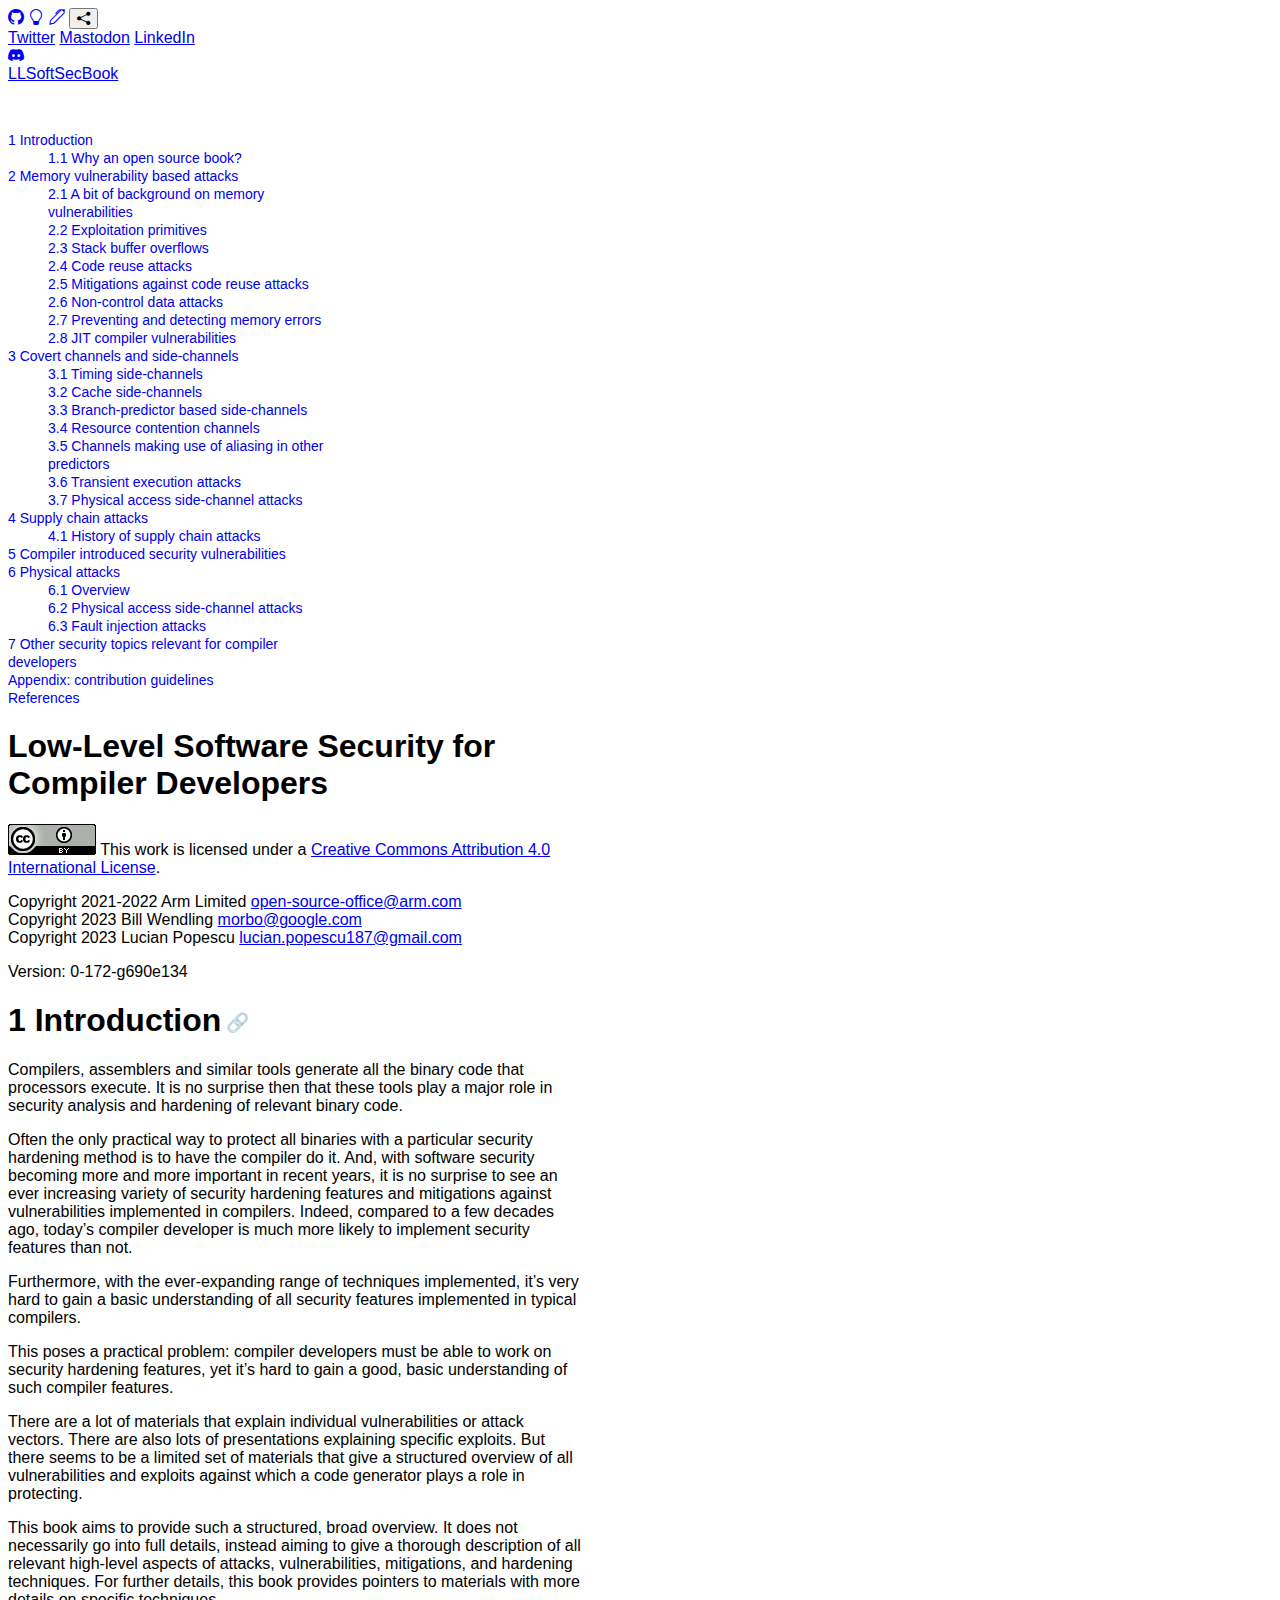
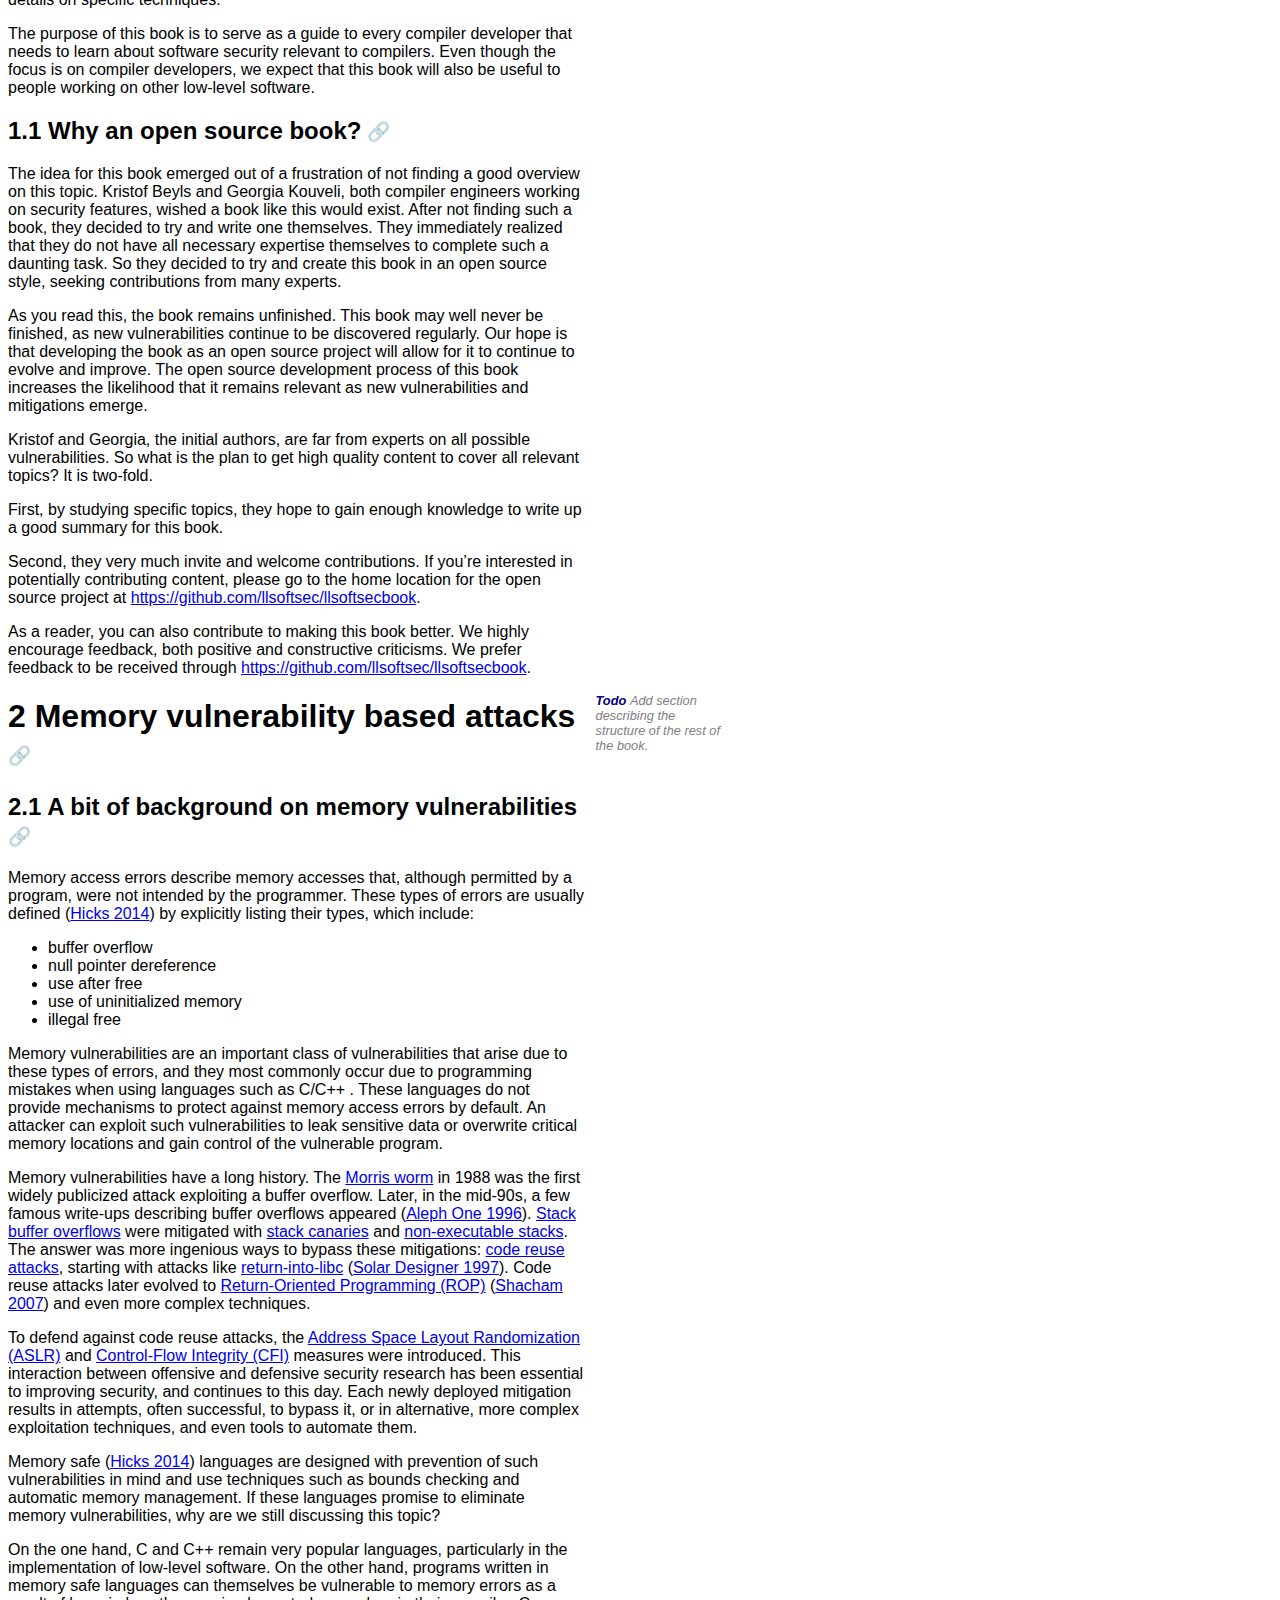
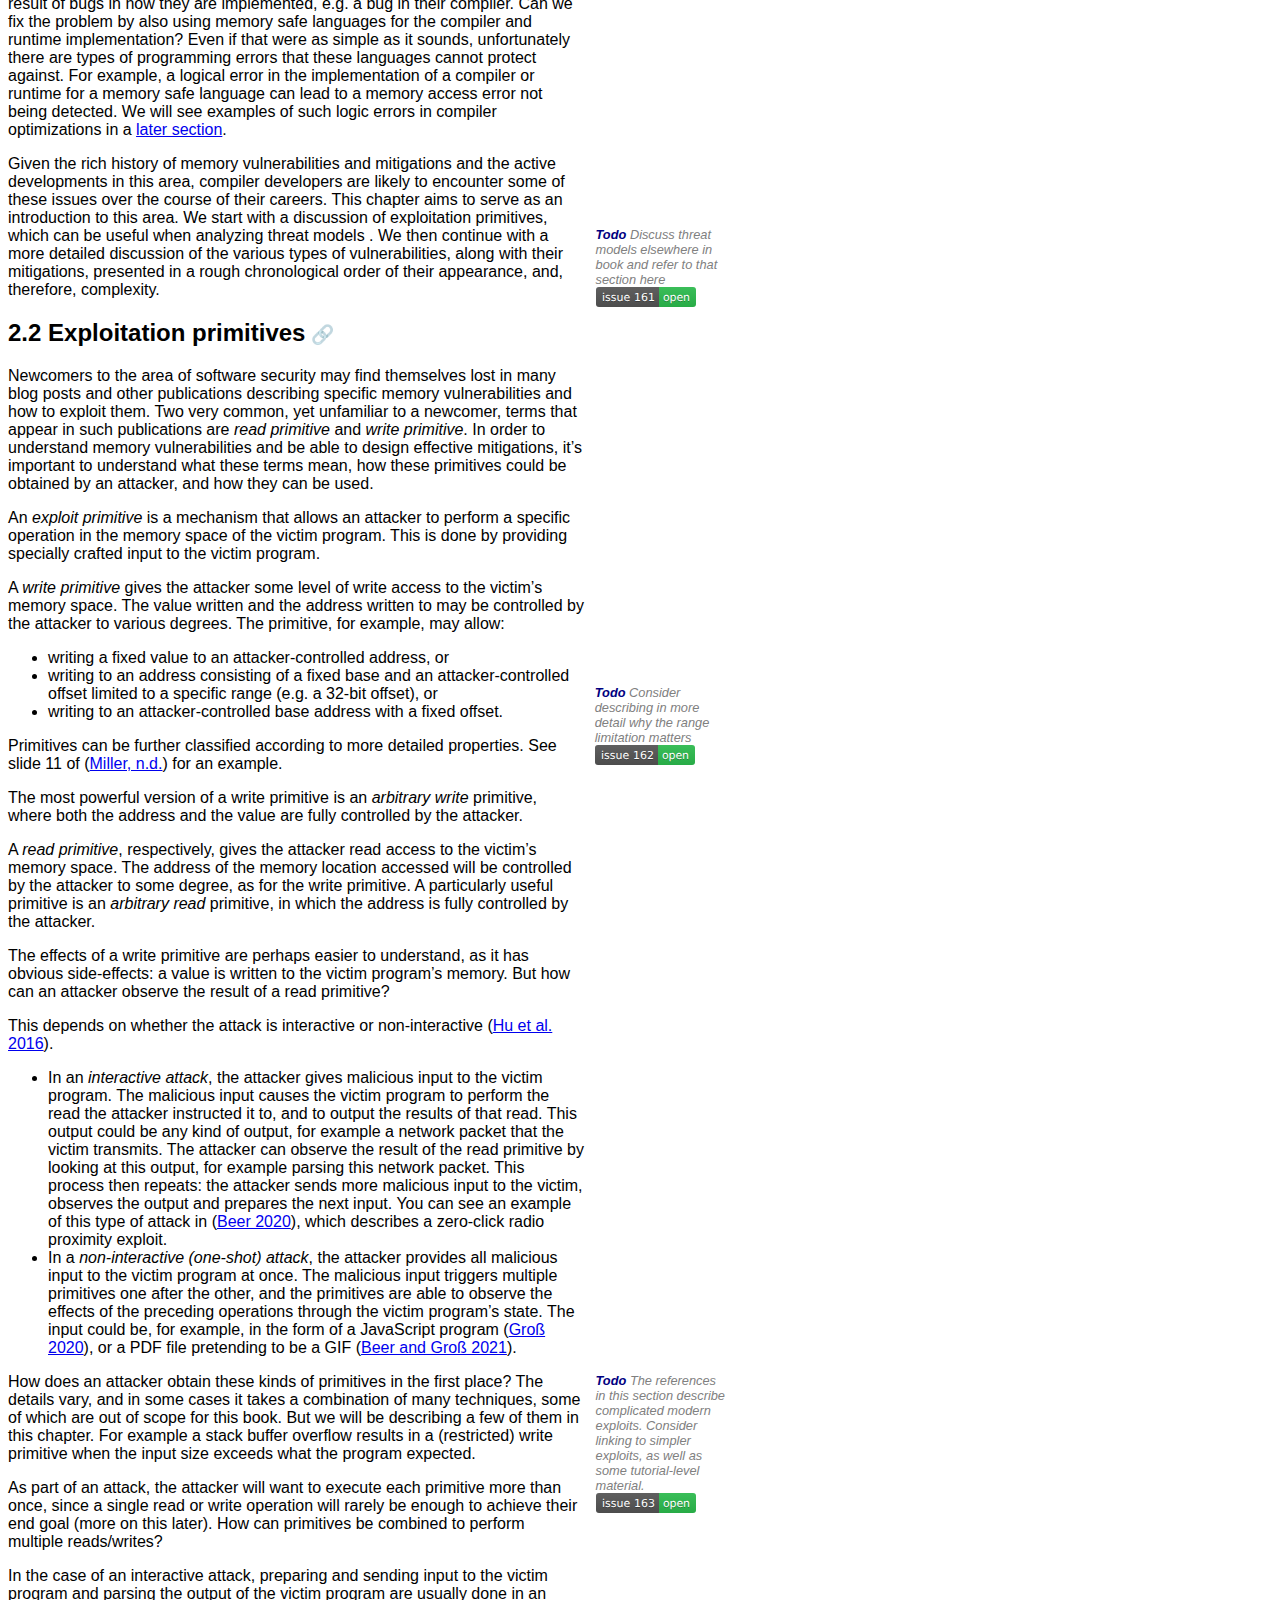
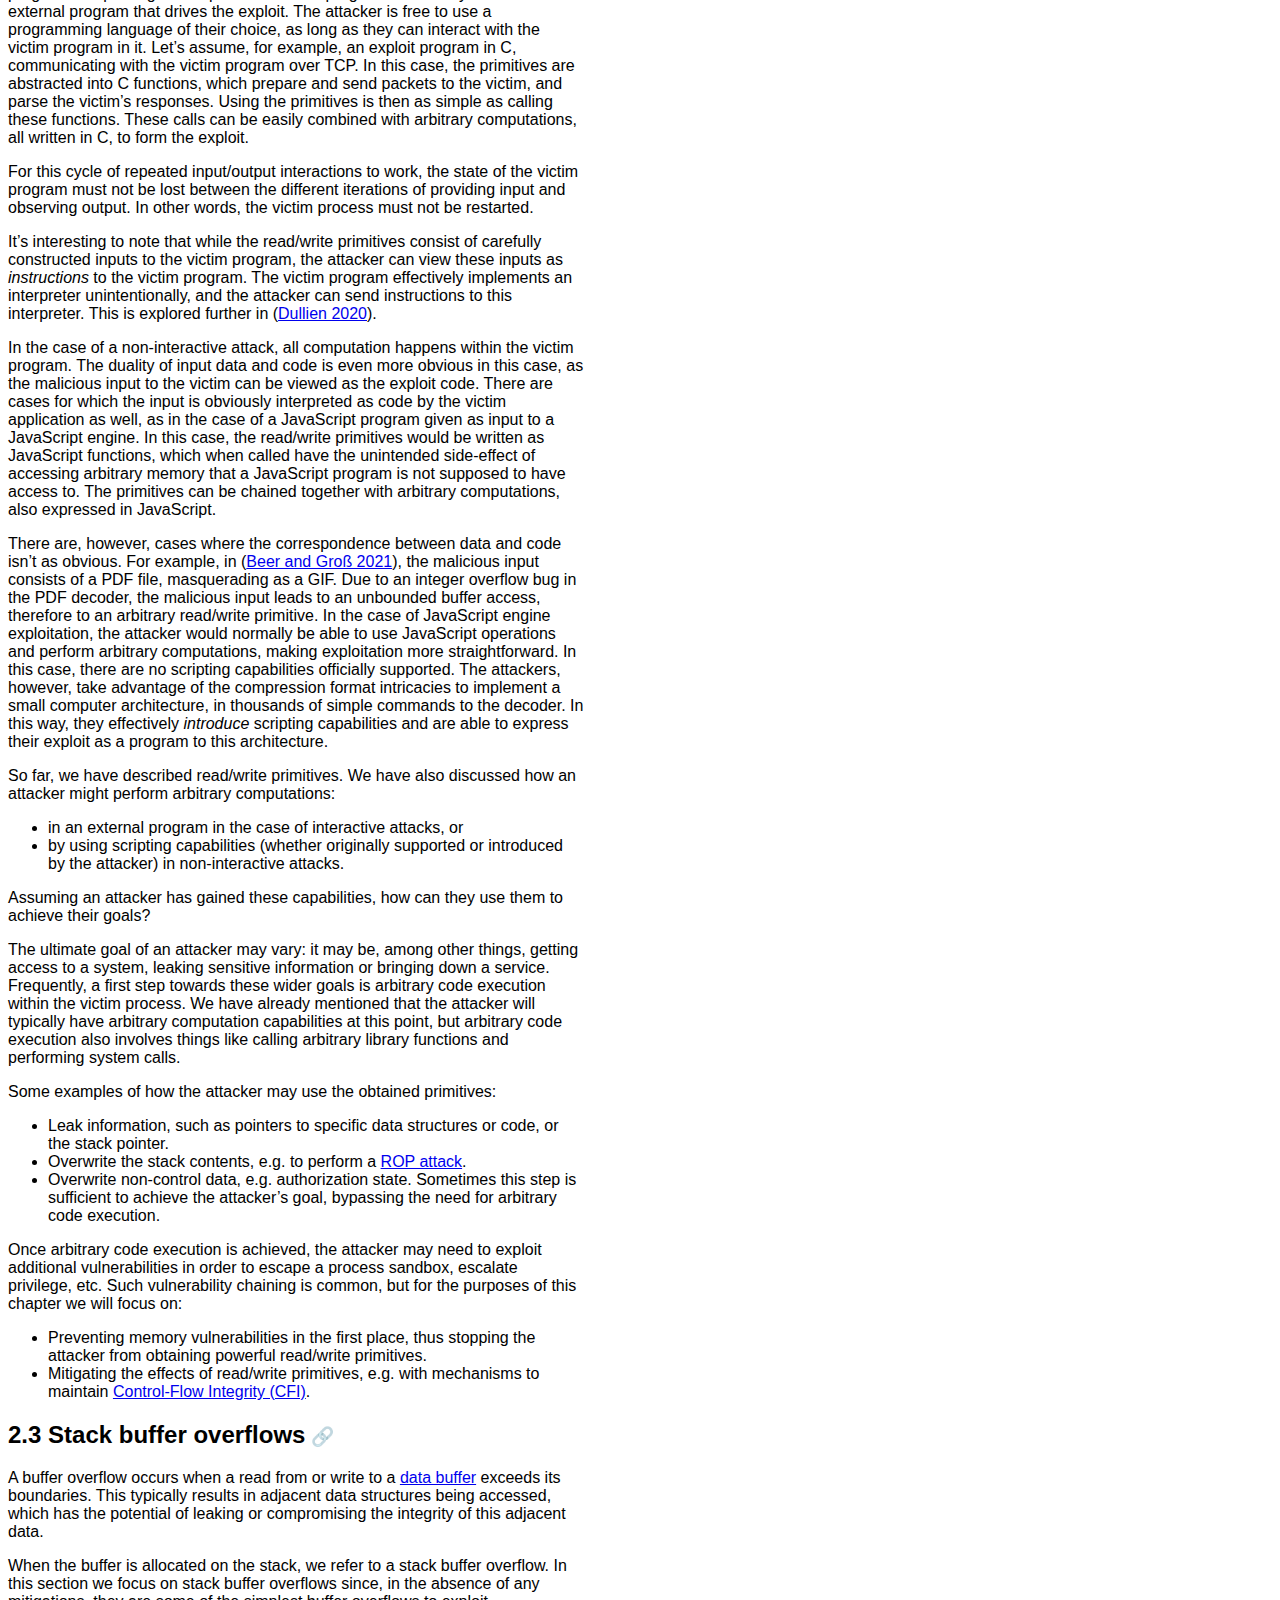
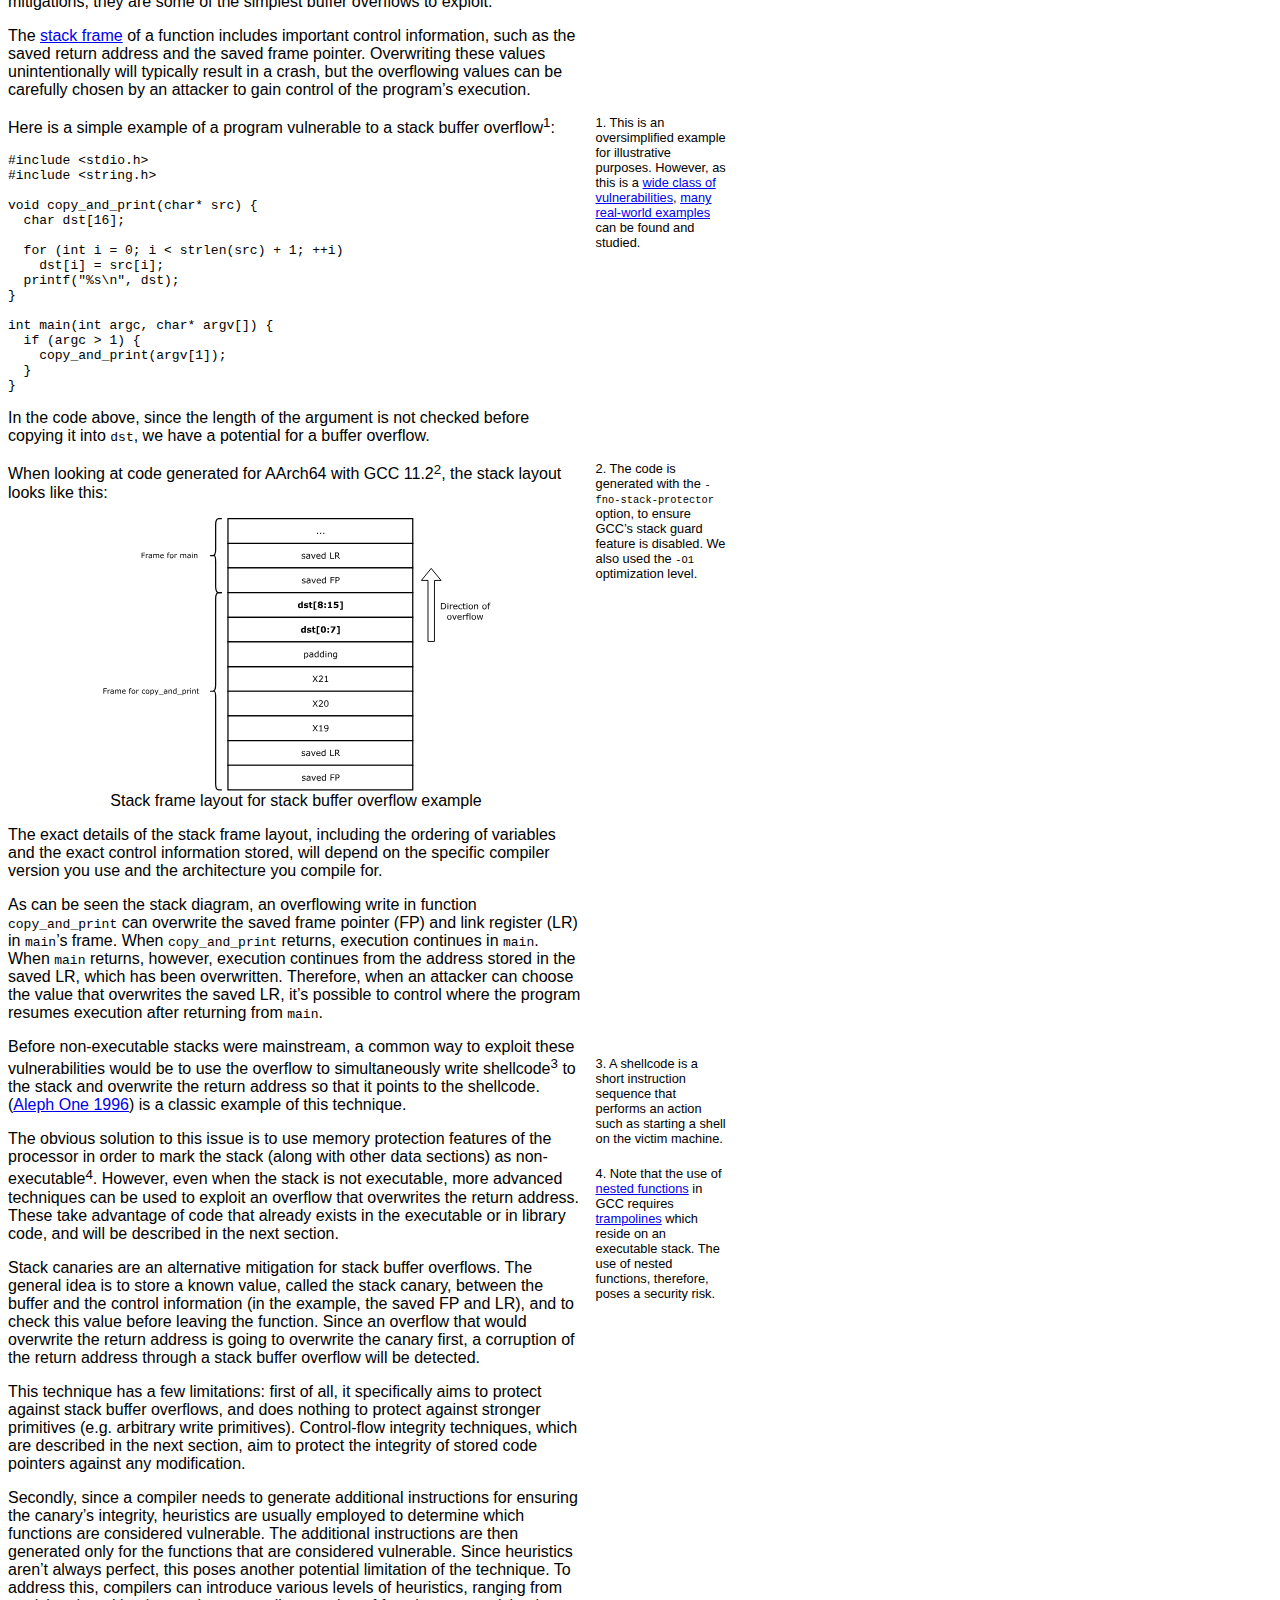
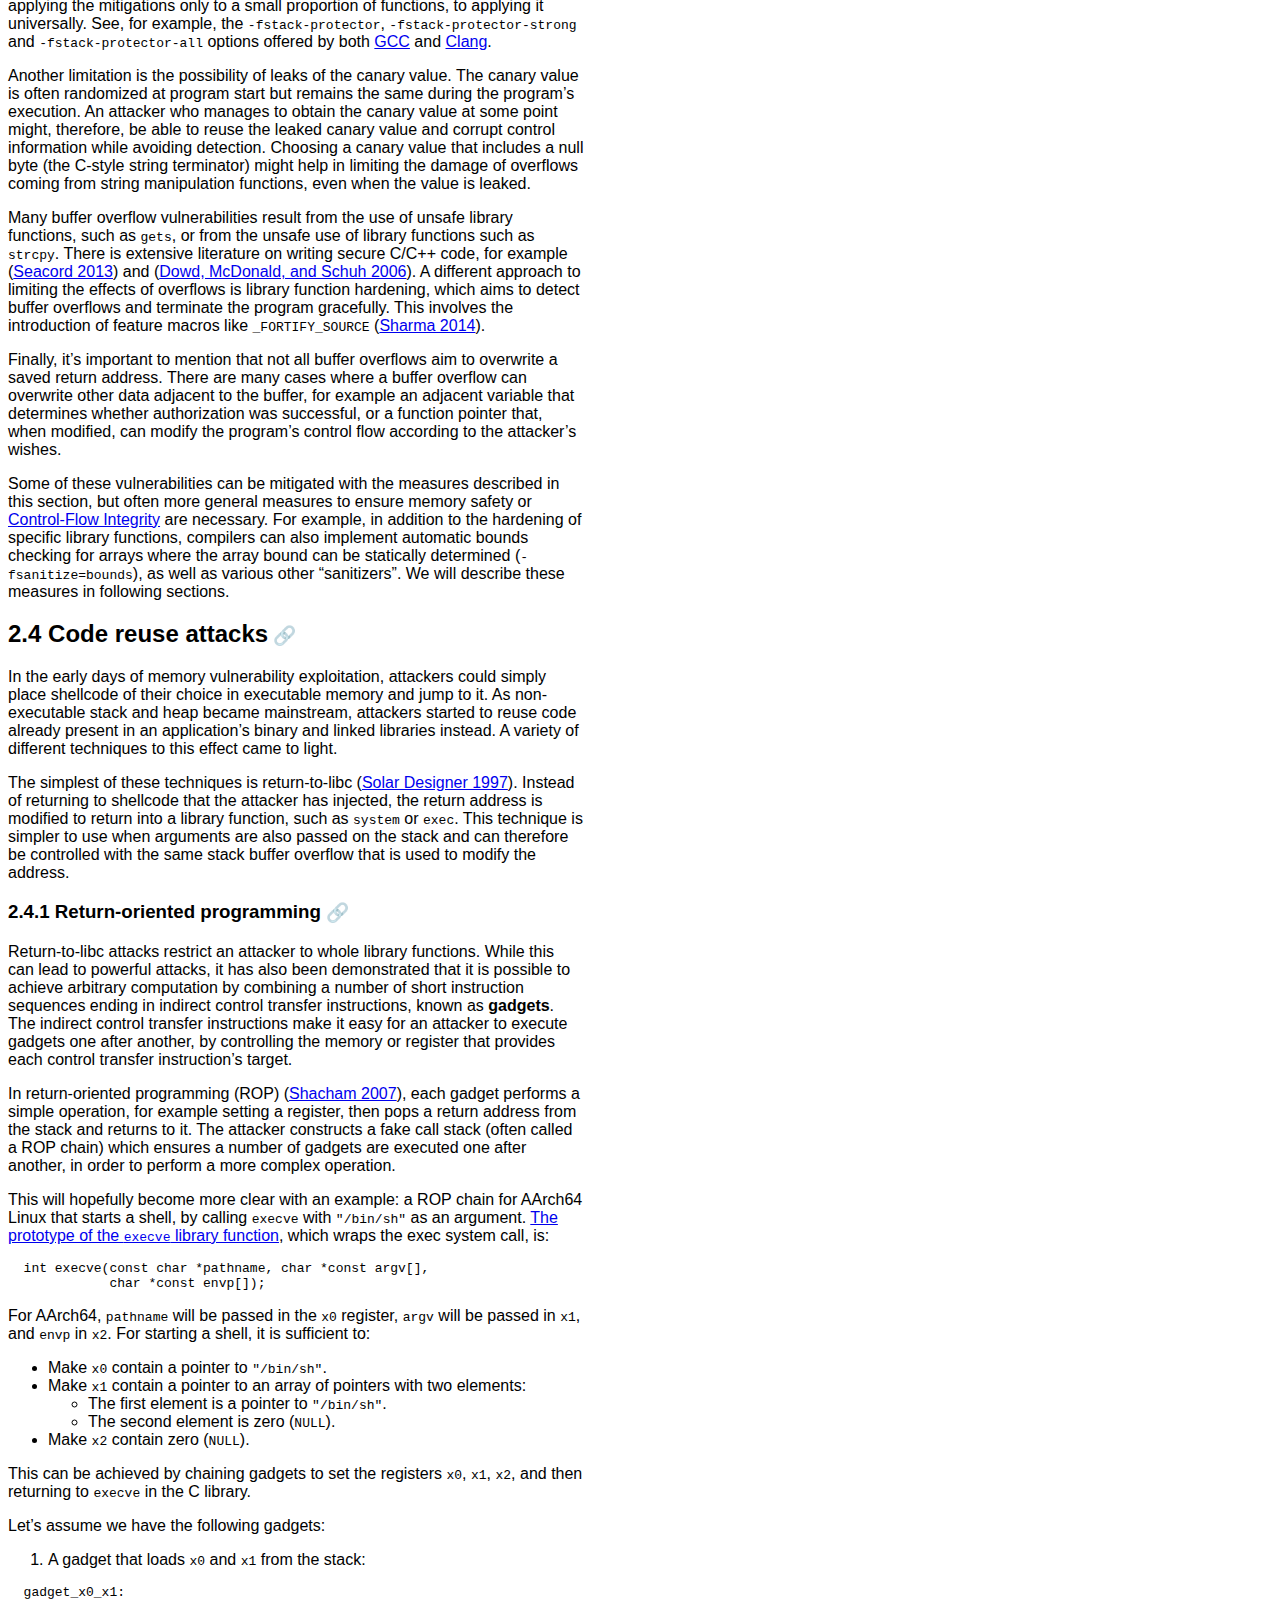
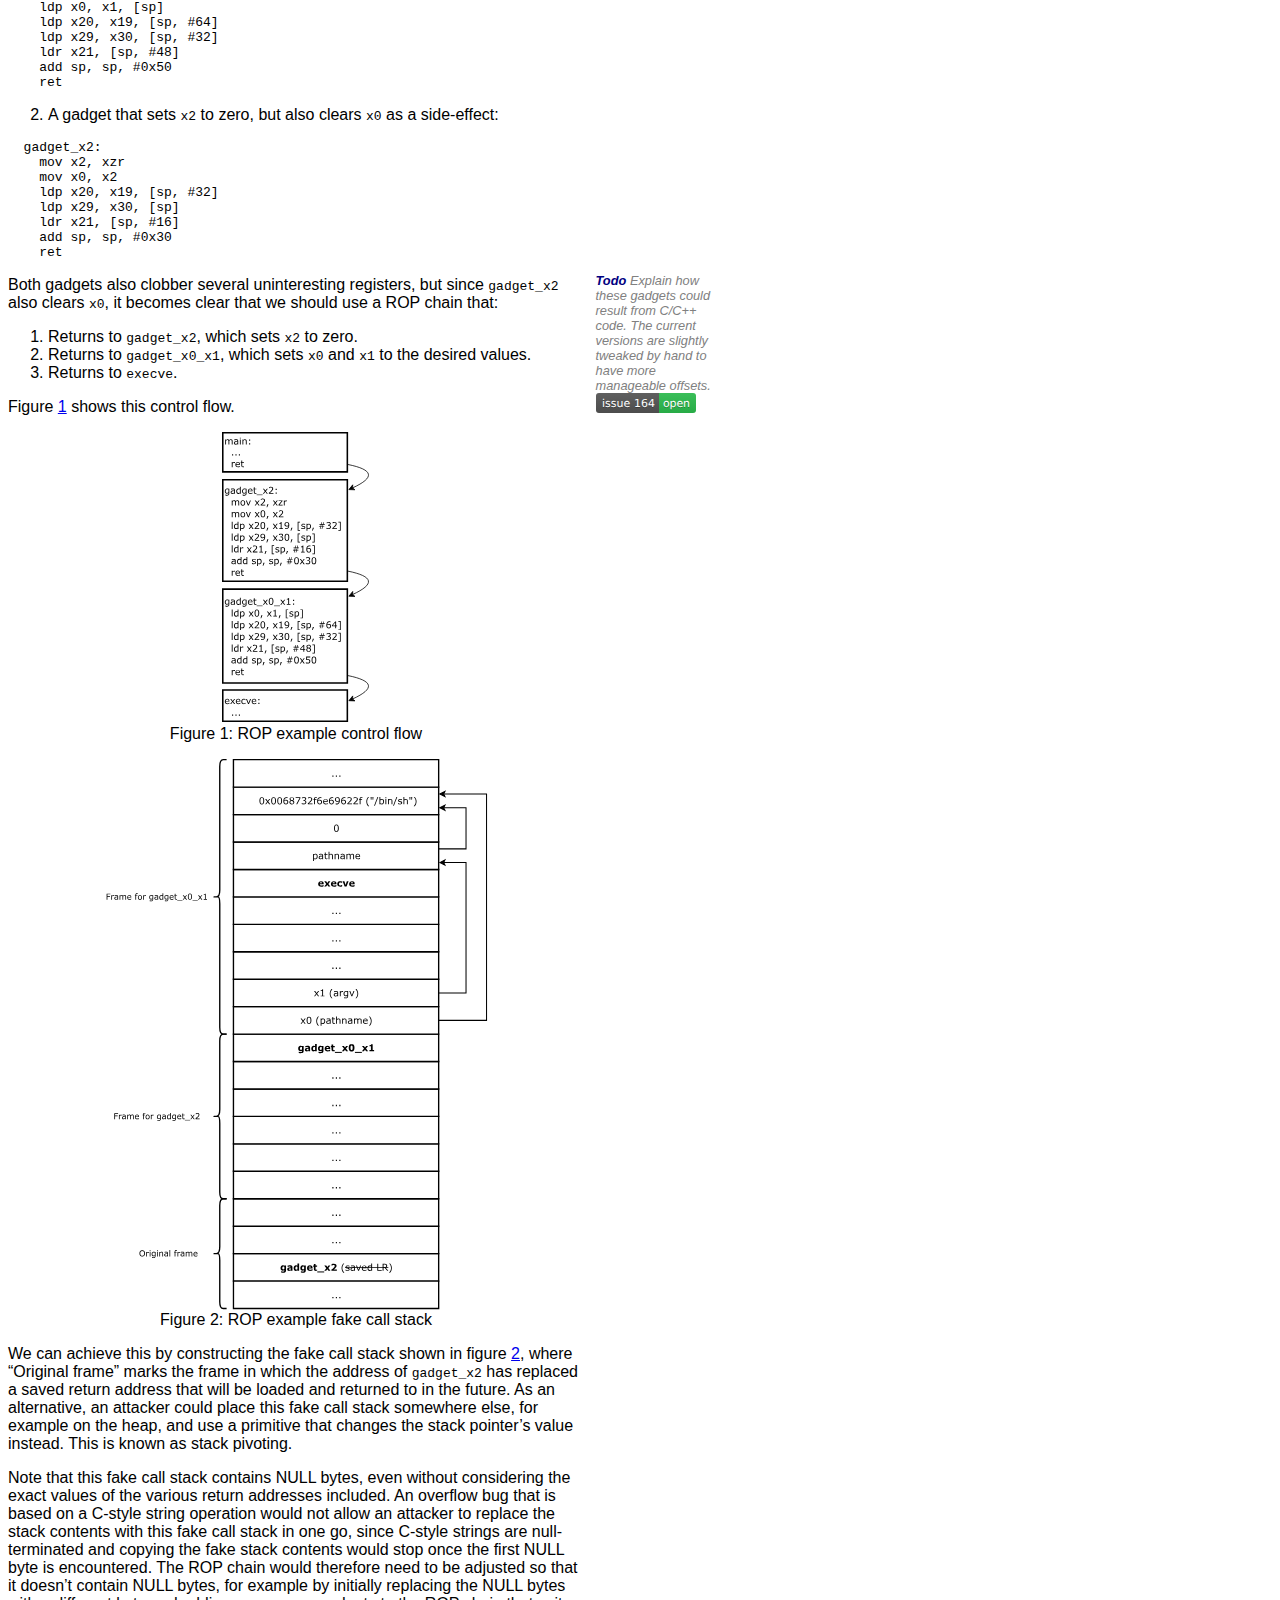
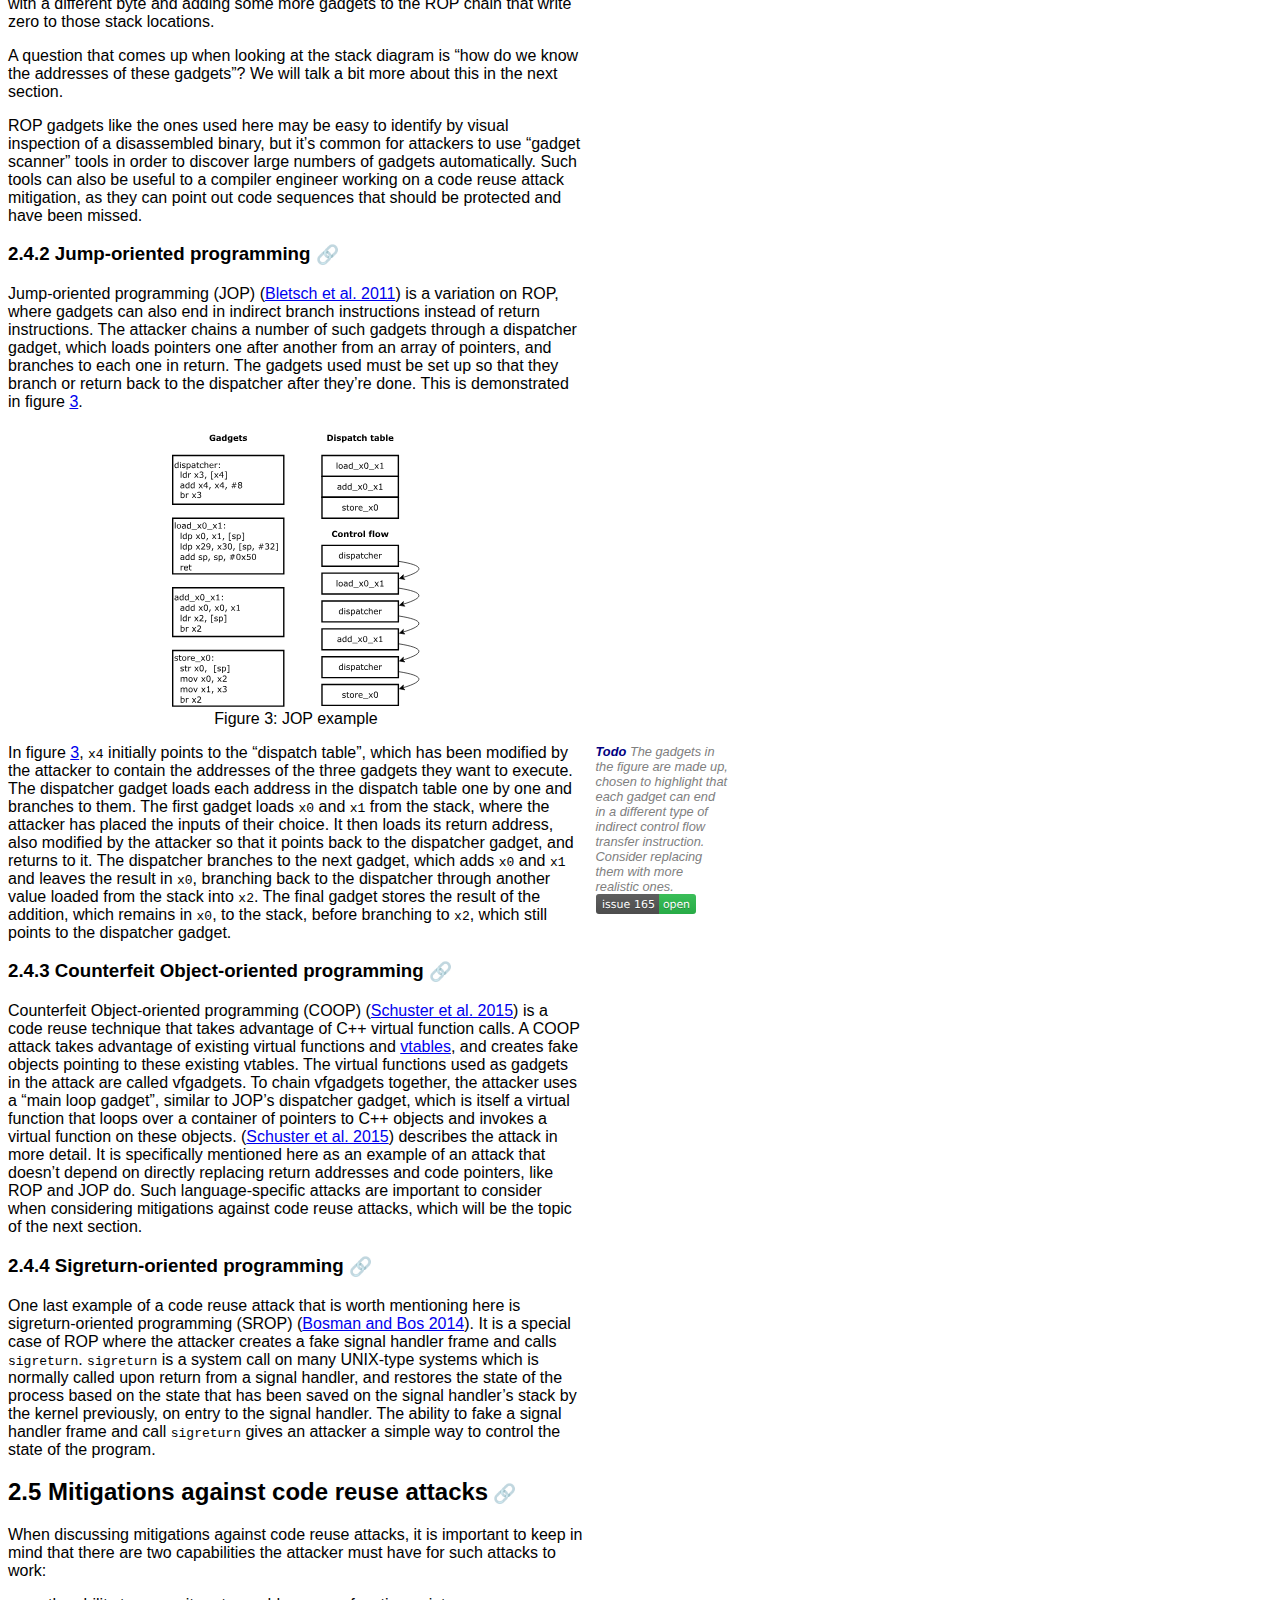
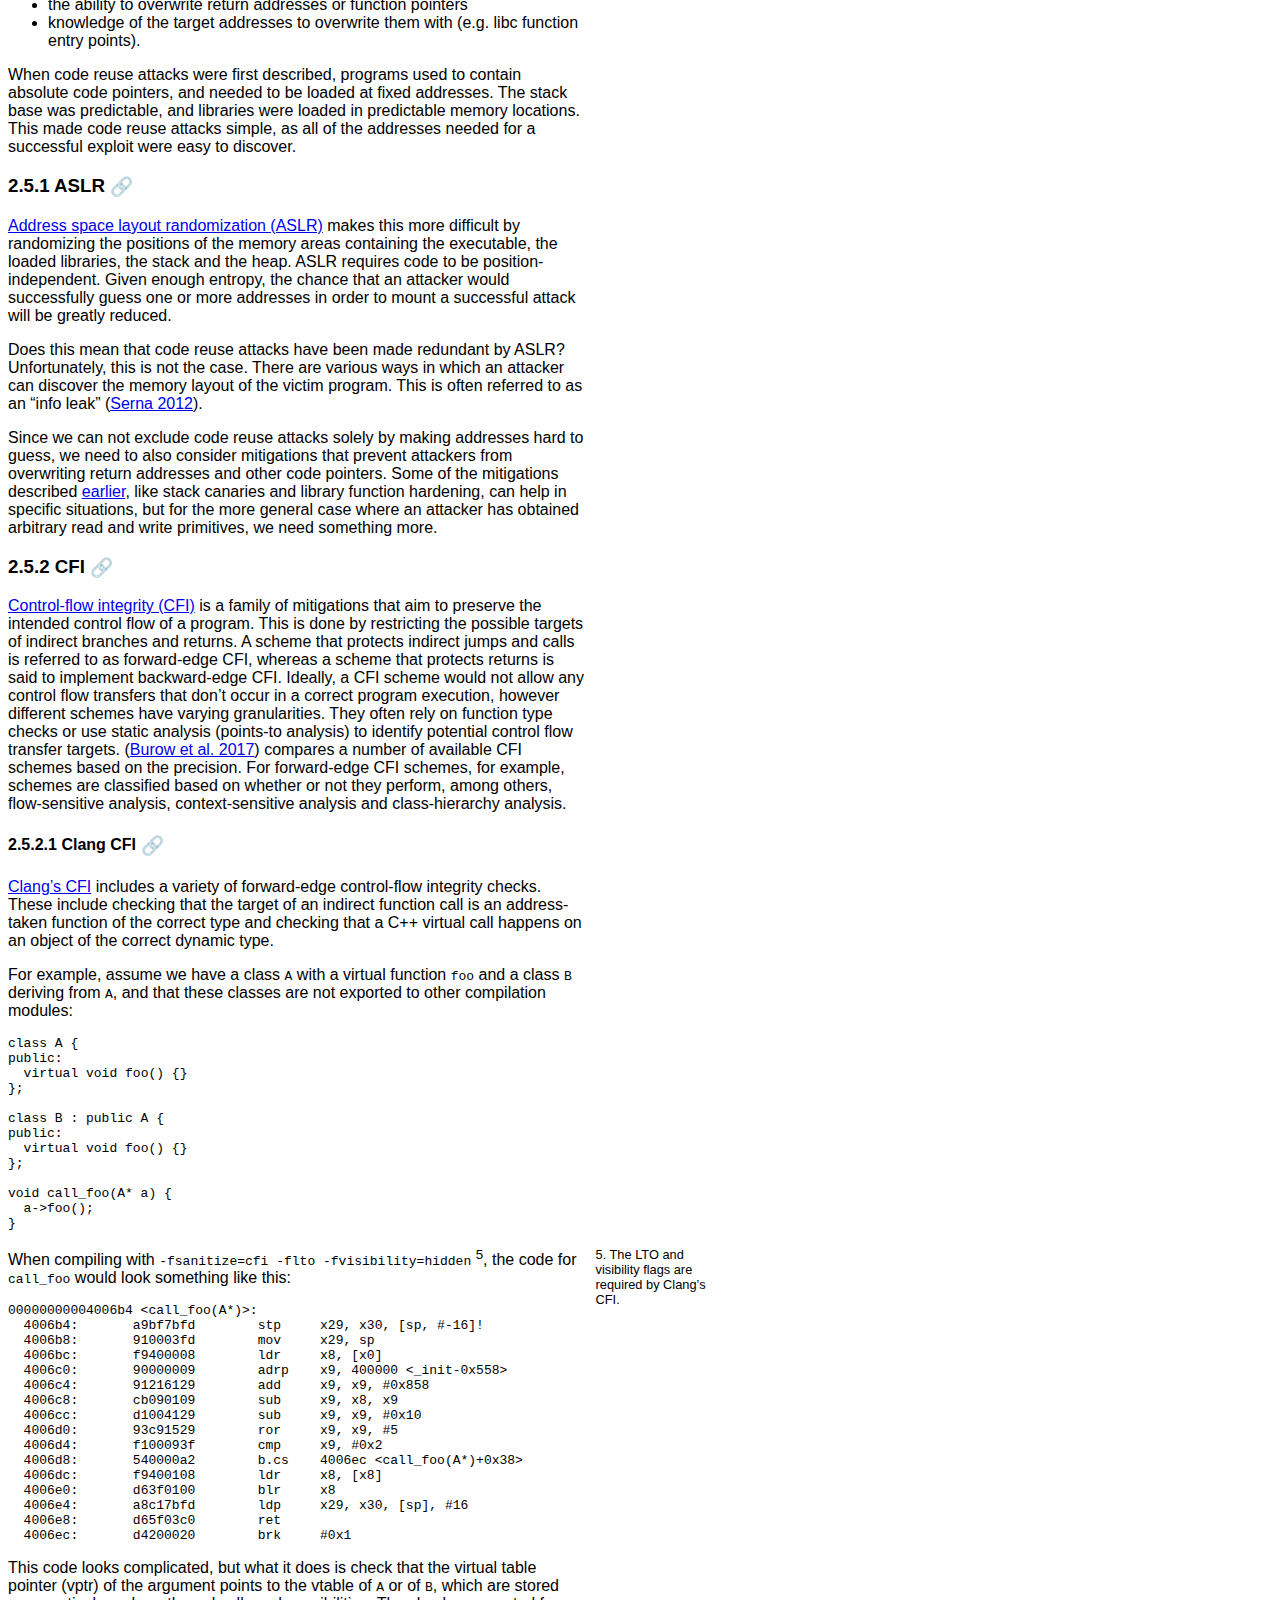
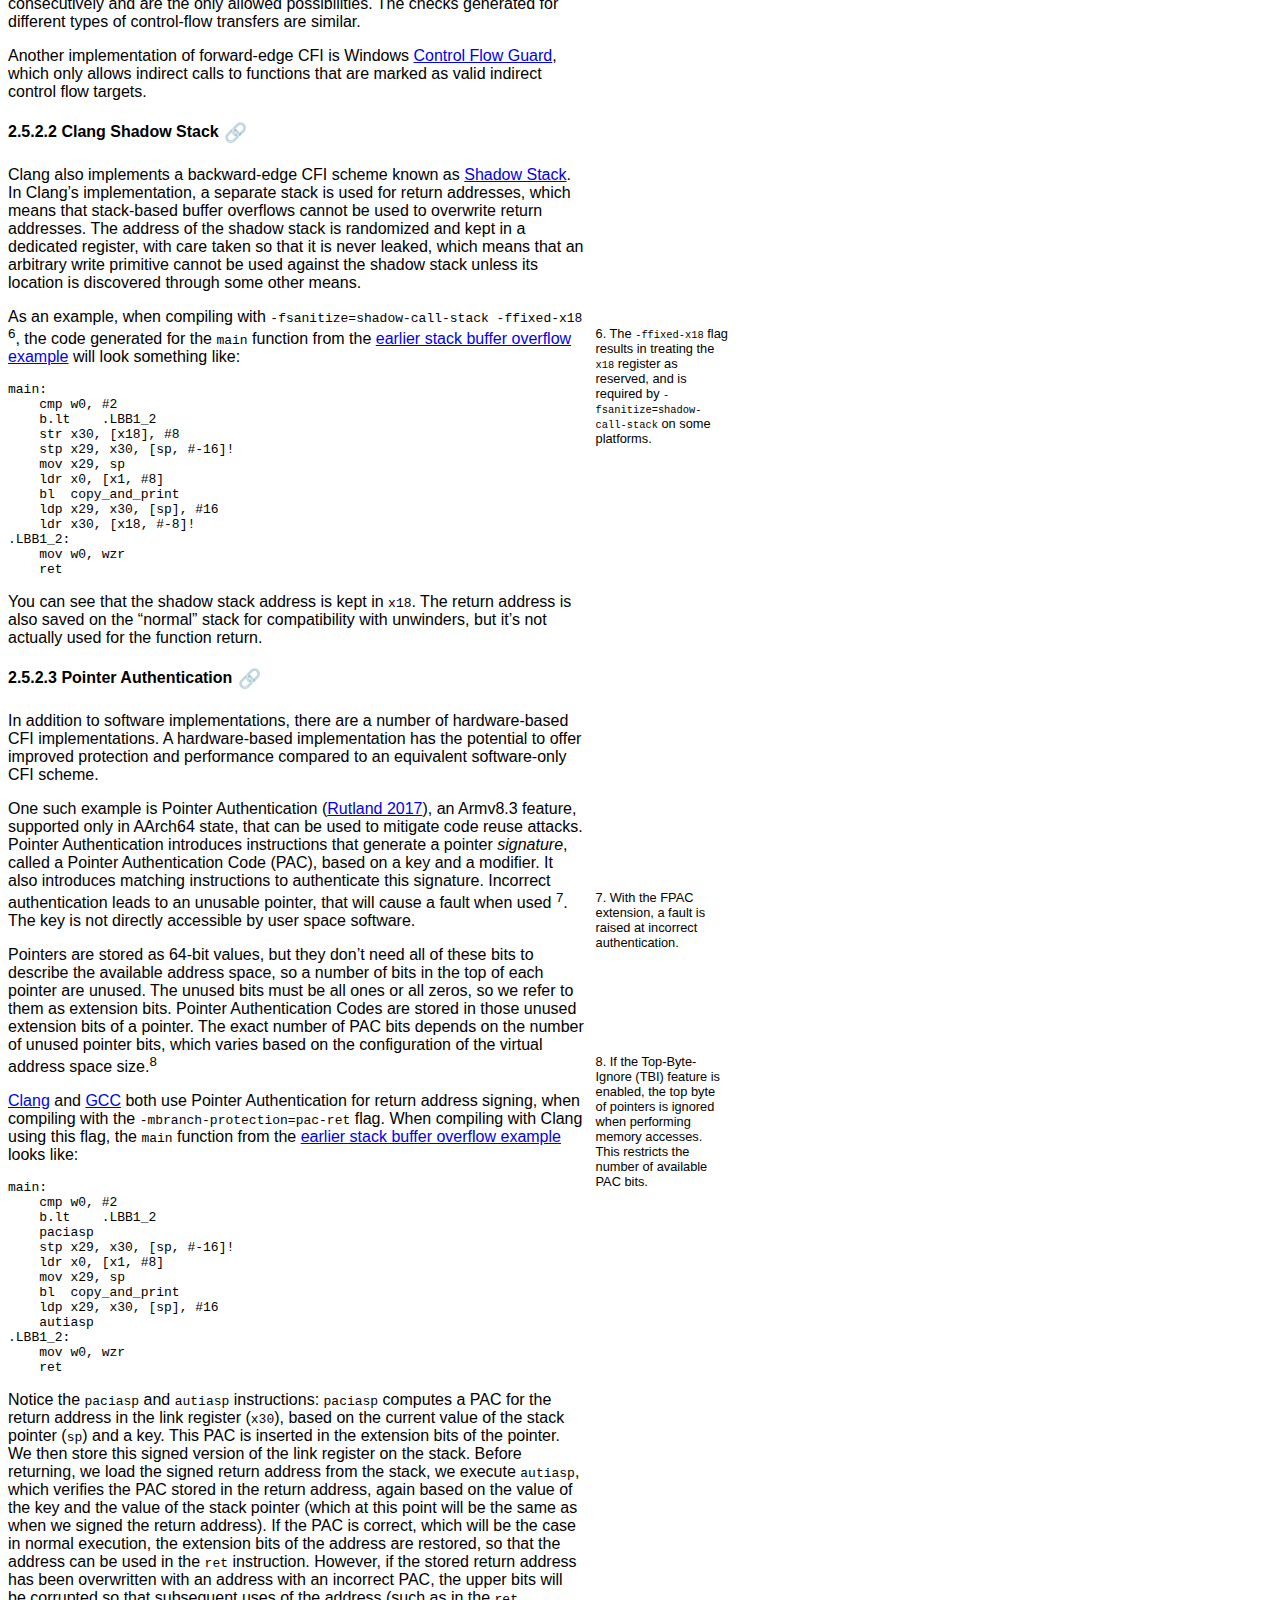
==== commit 64963bac: "deploy: 690e1345b3cd94ac3e02e5c7543e58070a75b32e" ====
--- a/index.html
+++ b/index.html
@@ -411,7 +411,7 @@
       Copyright 2023 Bill Wendling <a href="mailto:morbo@google.com" class="email">morbo@google.com</a><br />
       Copyright 2023 Lucian Popescu <a href="mailto:lucian.popescu187@gmail.com" class="email">lucian.popescu187@gmail.com</a><br />
     </p>
-  <p>Version: 0-175-g67f1c98</p>
+  <p>Version: 0-172-g690e134</p>
 </header>
 
 <main id="content">
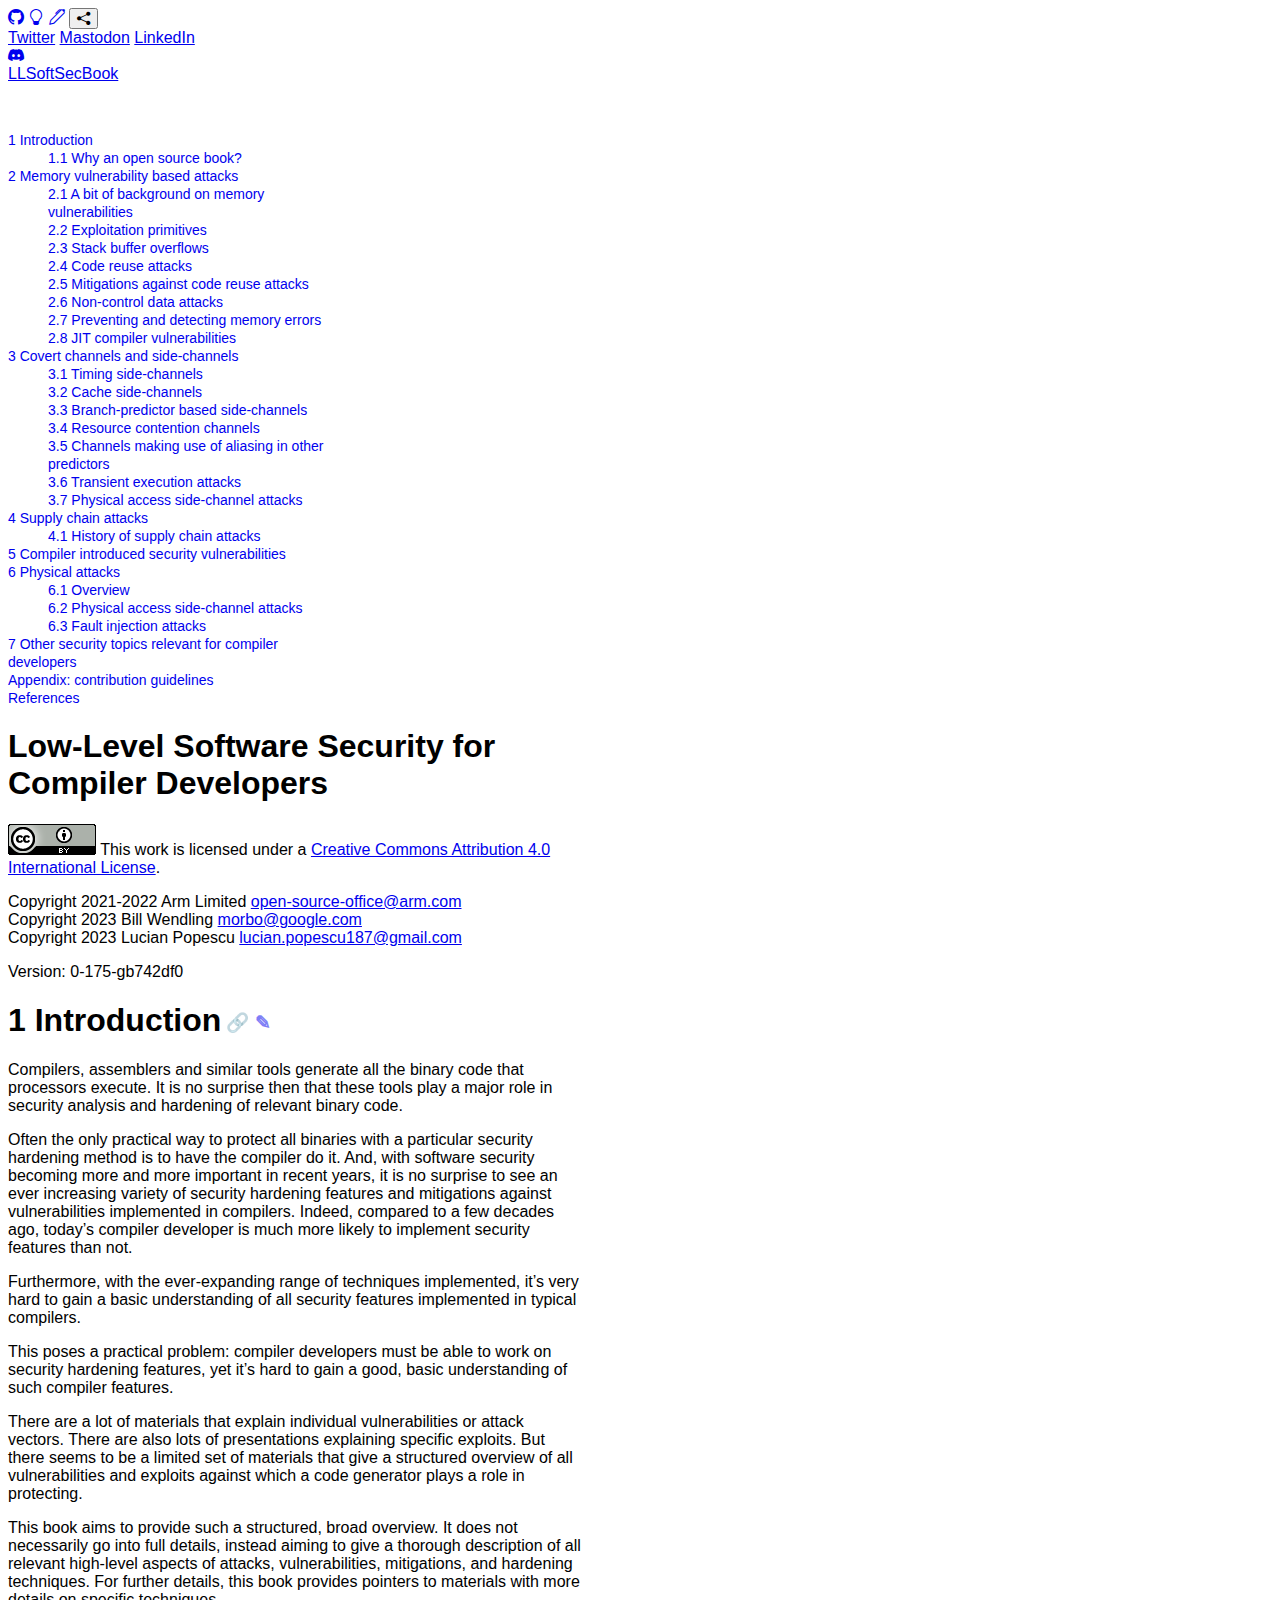
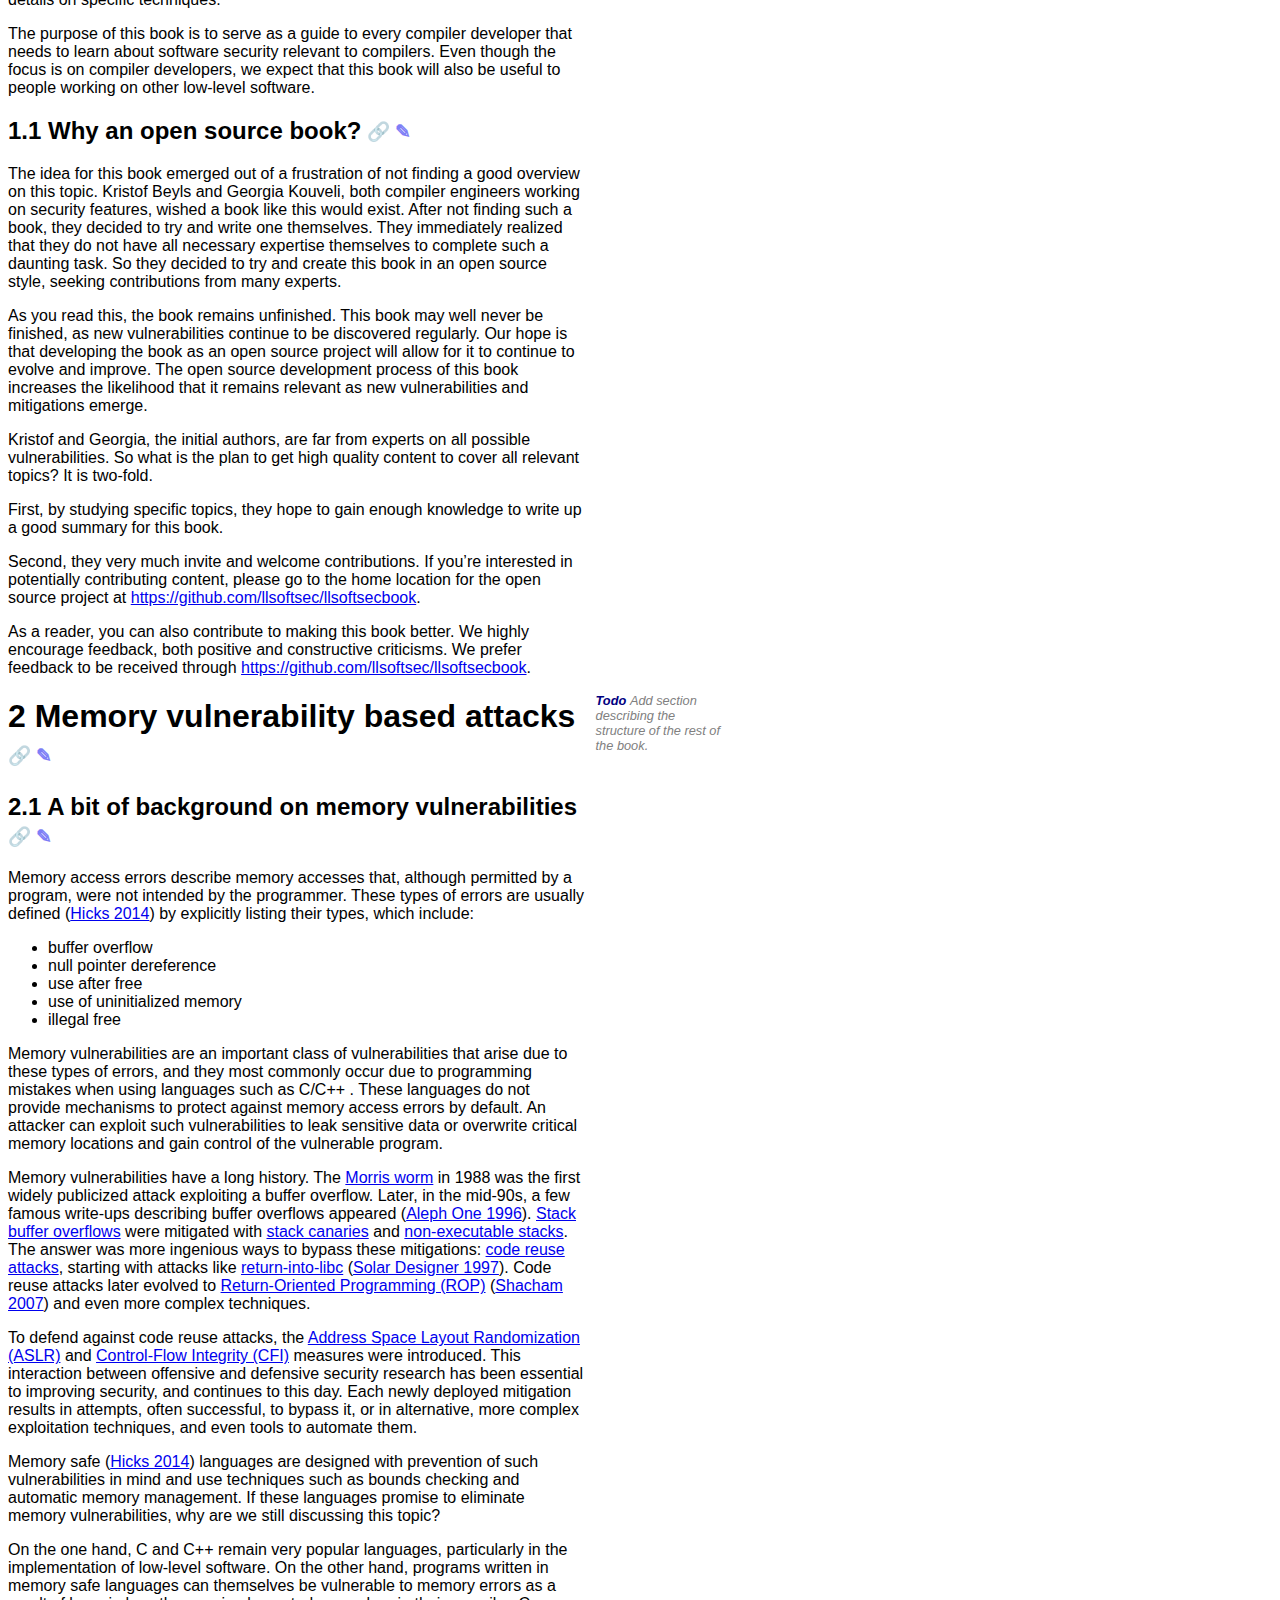
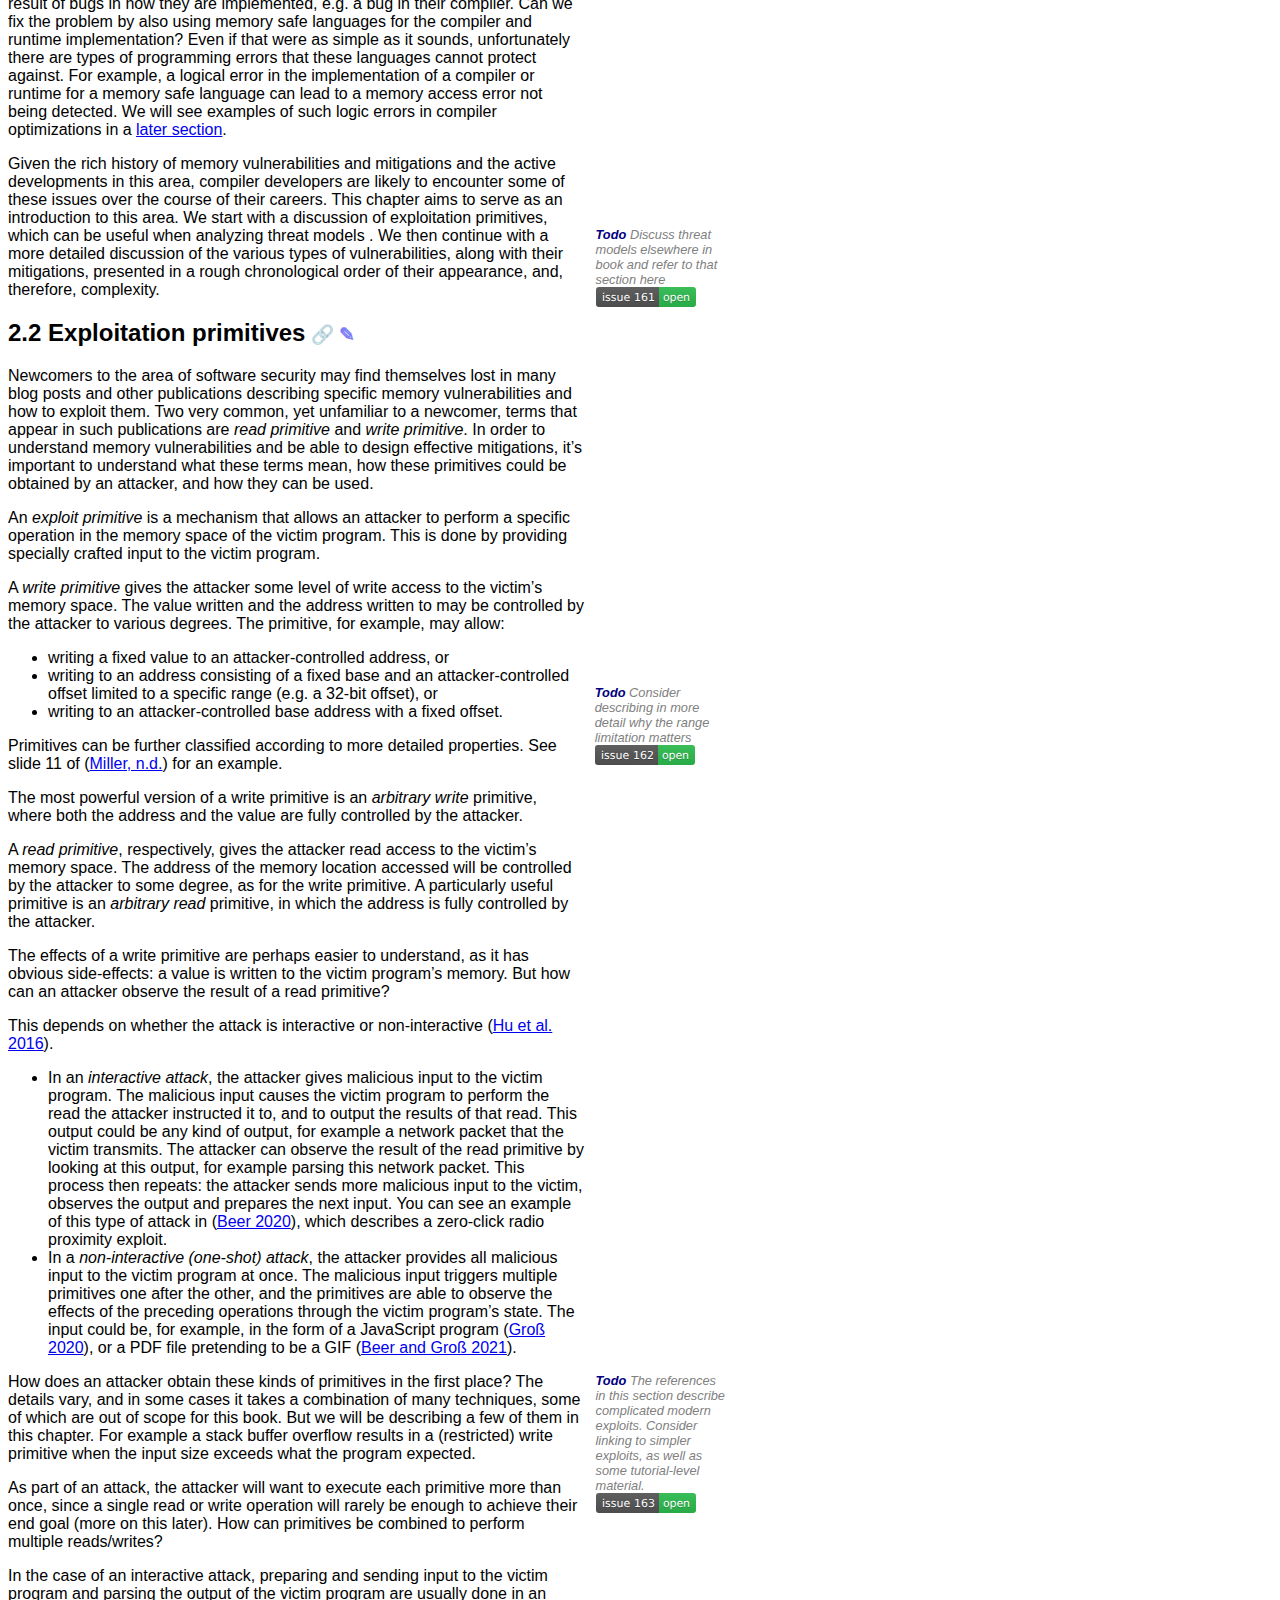
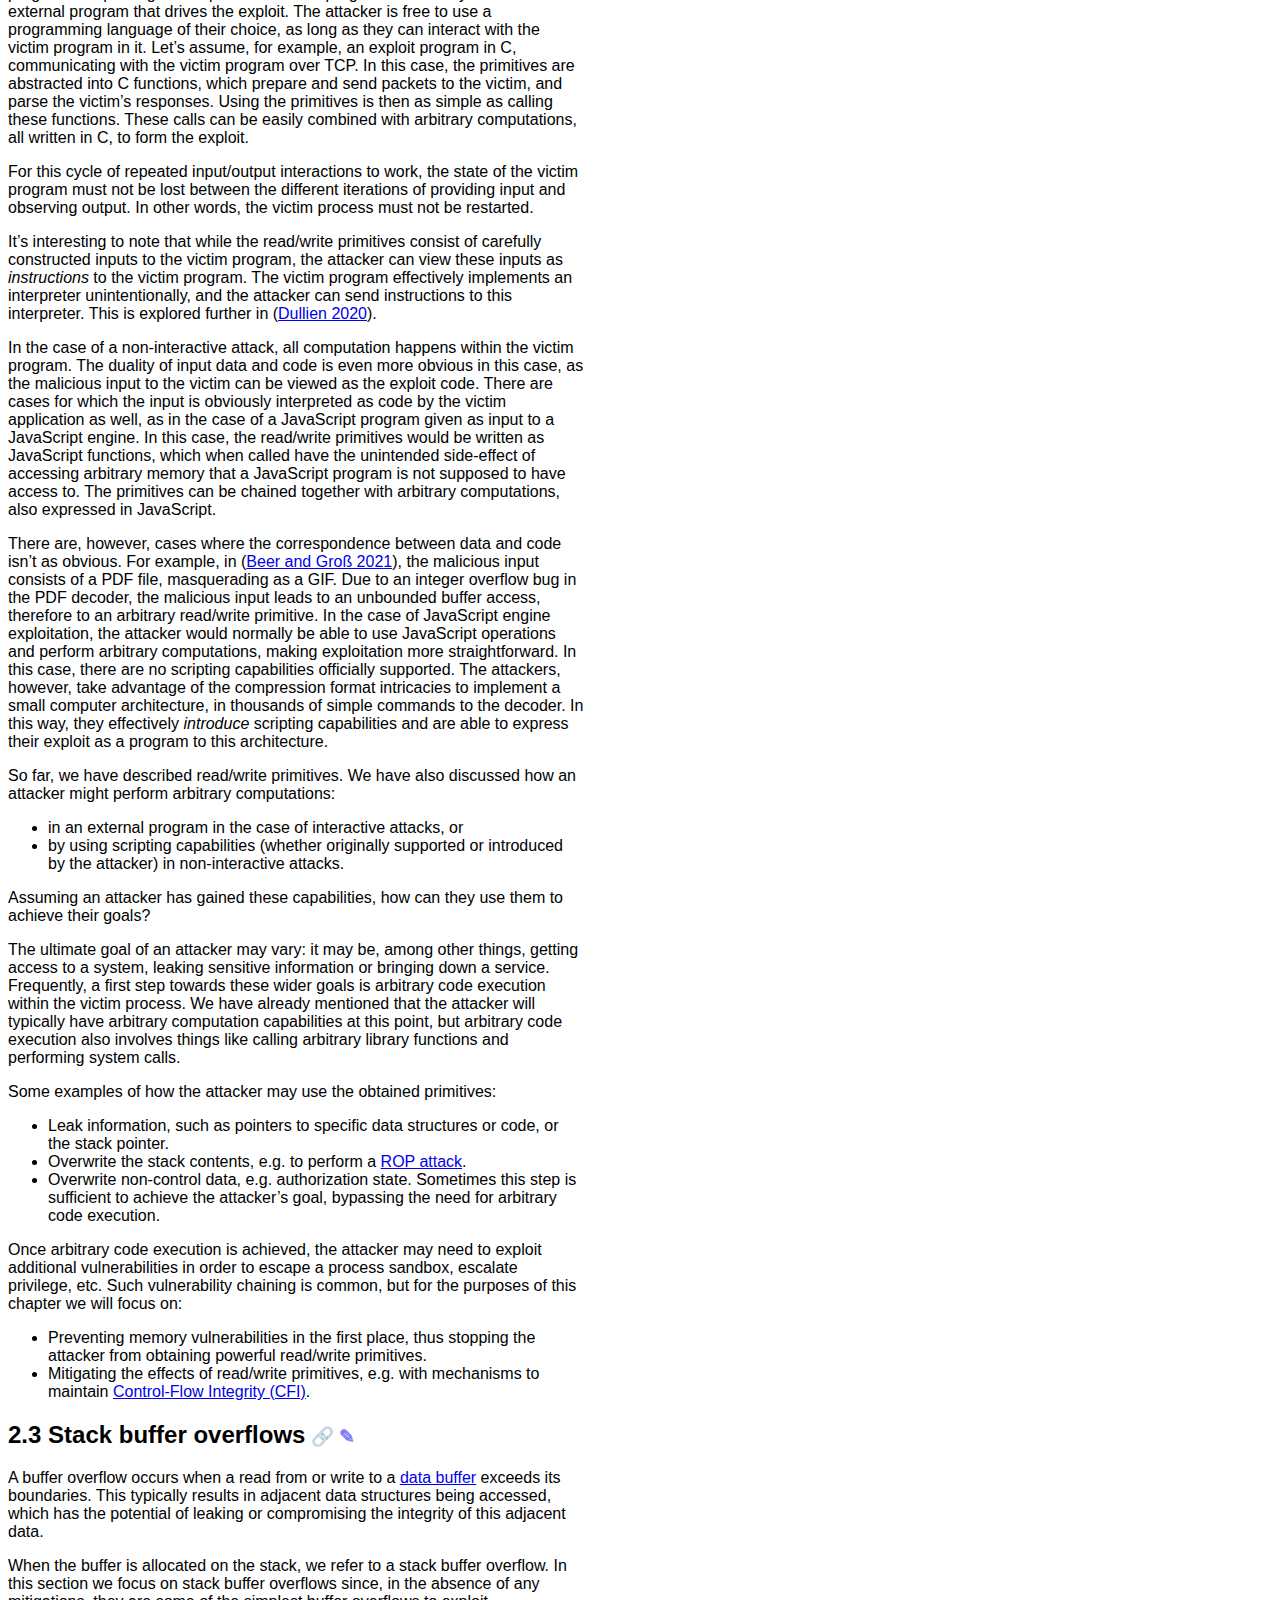
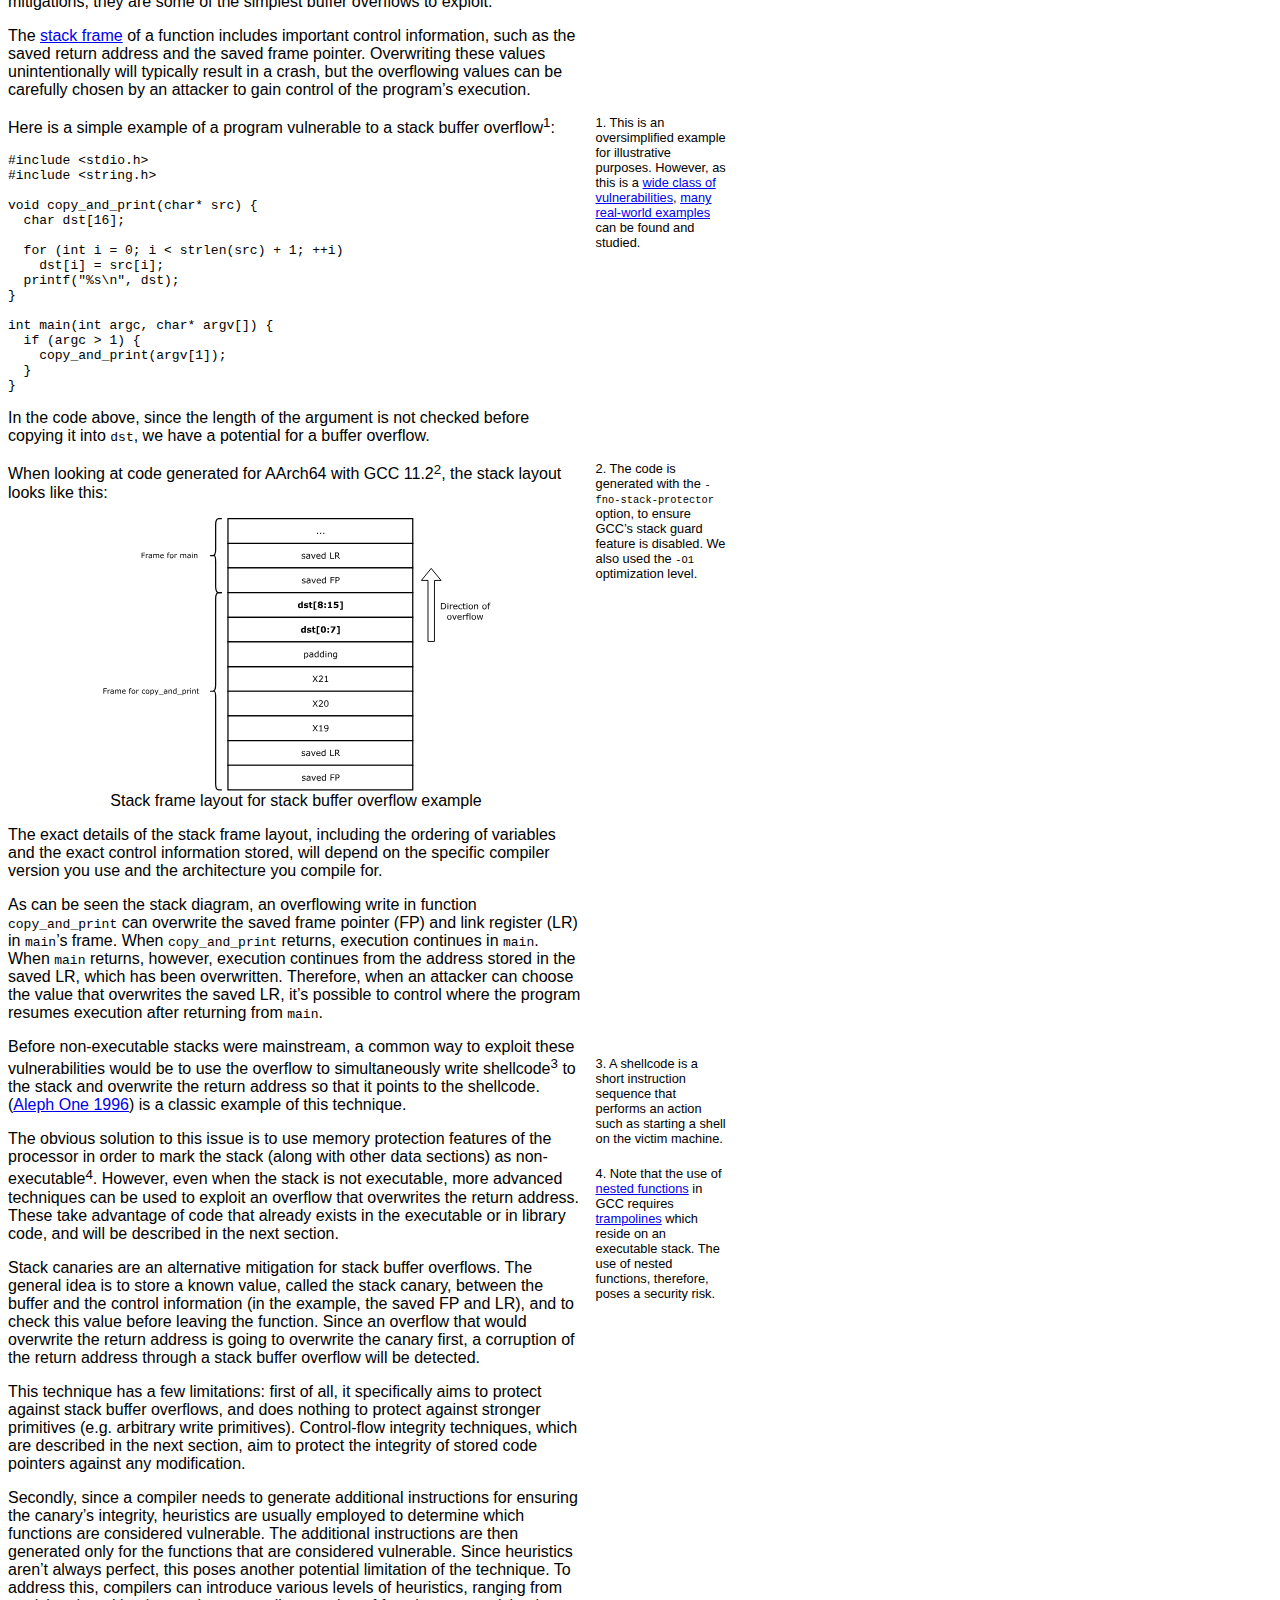
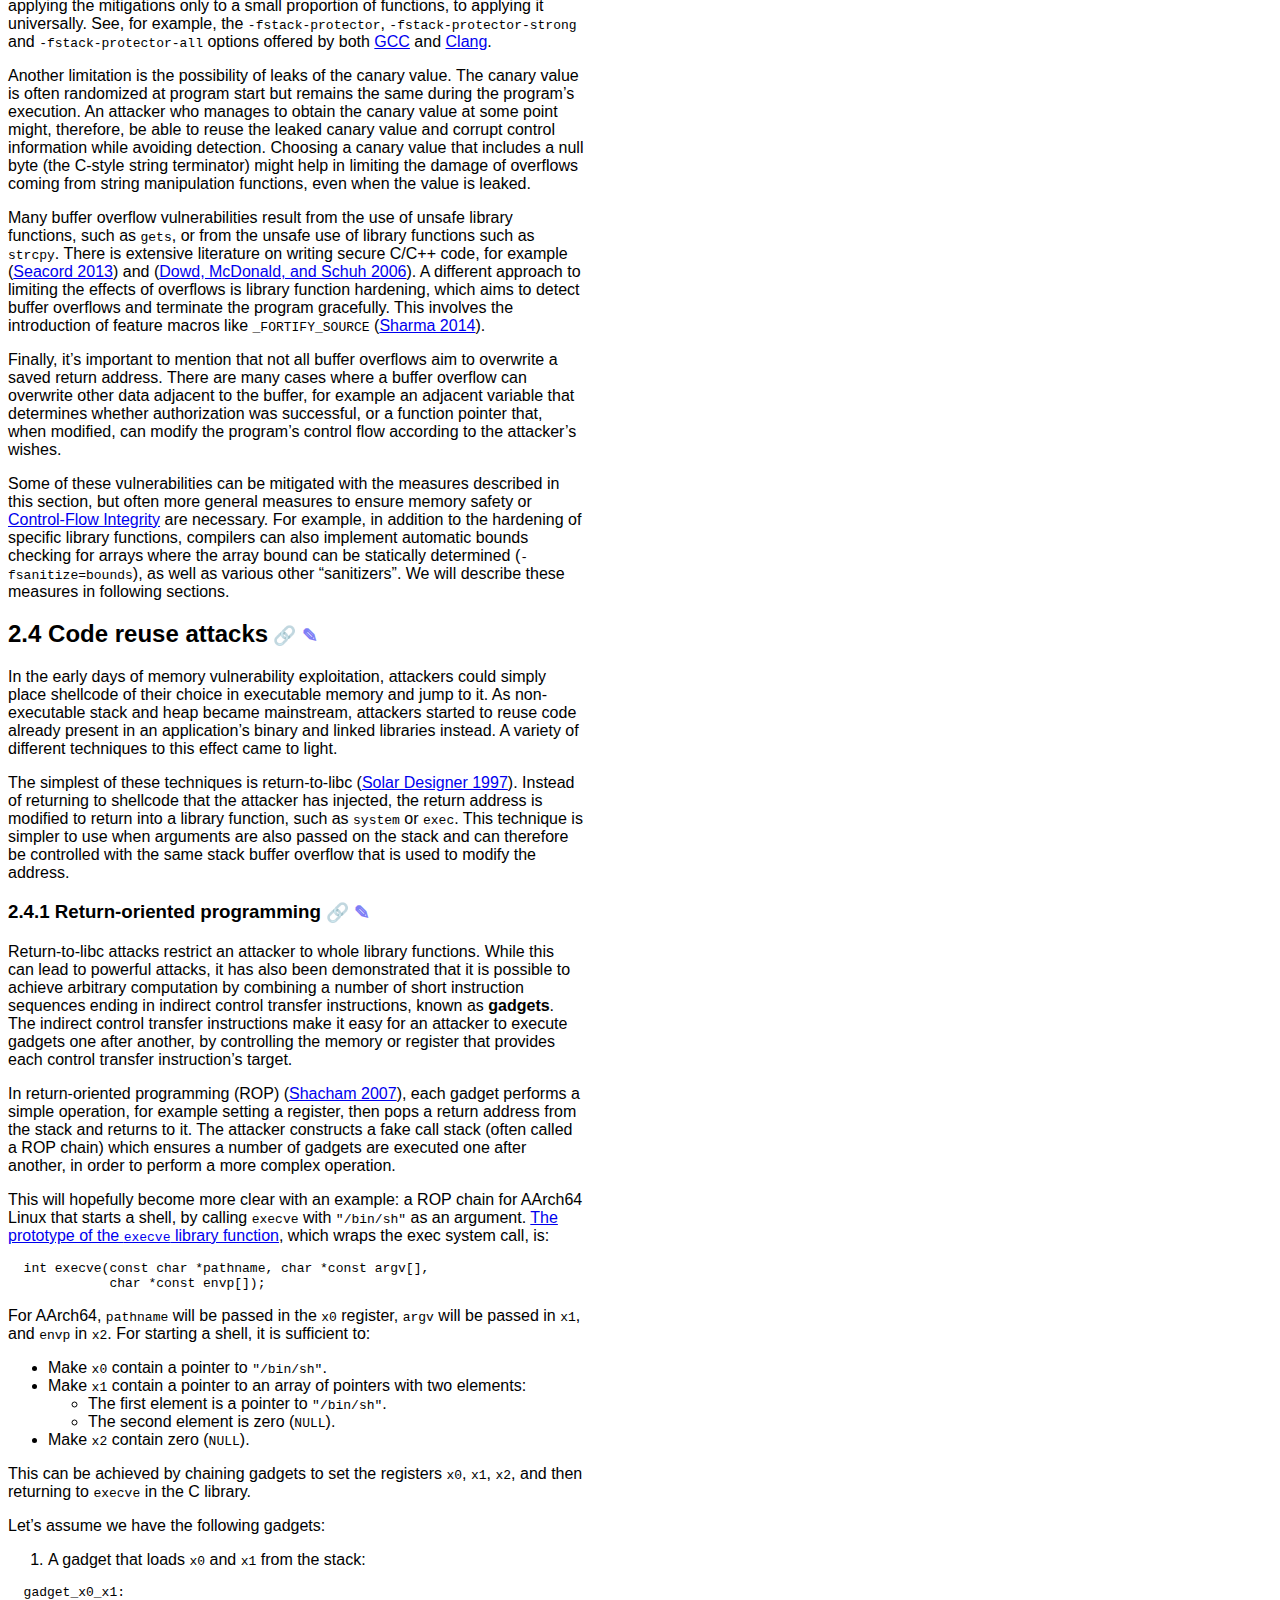
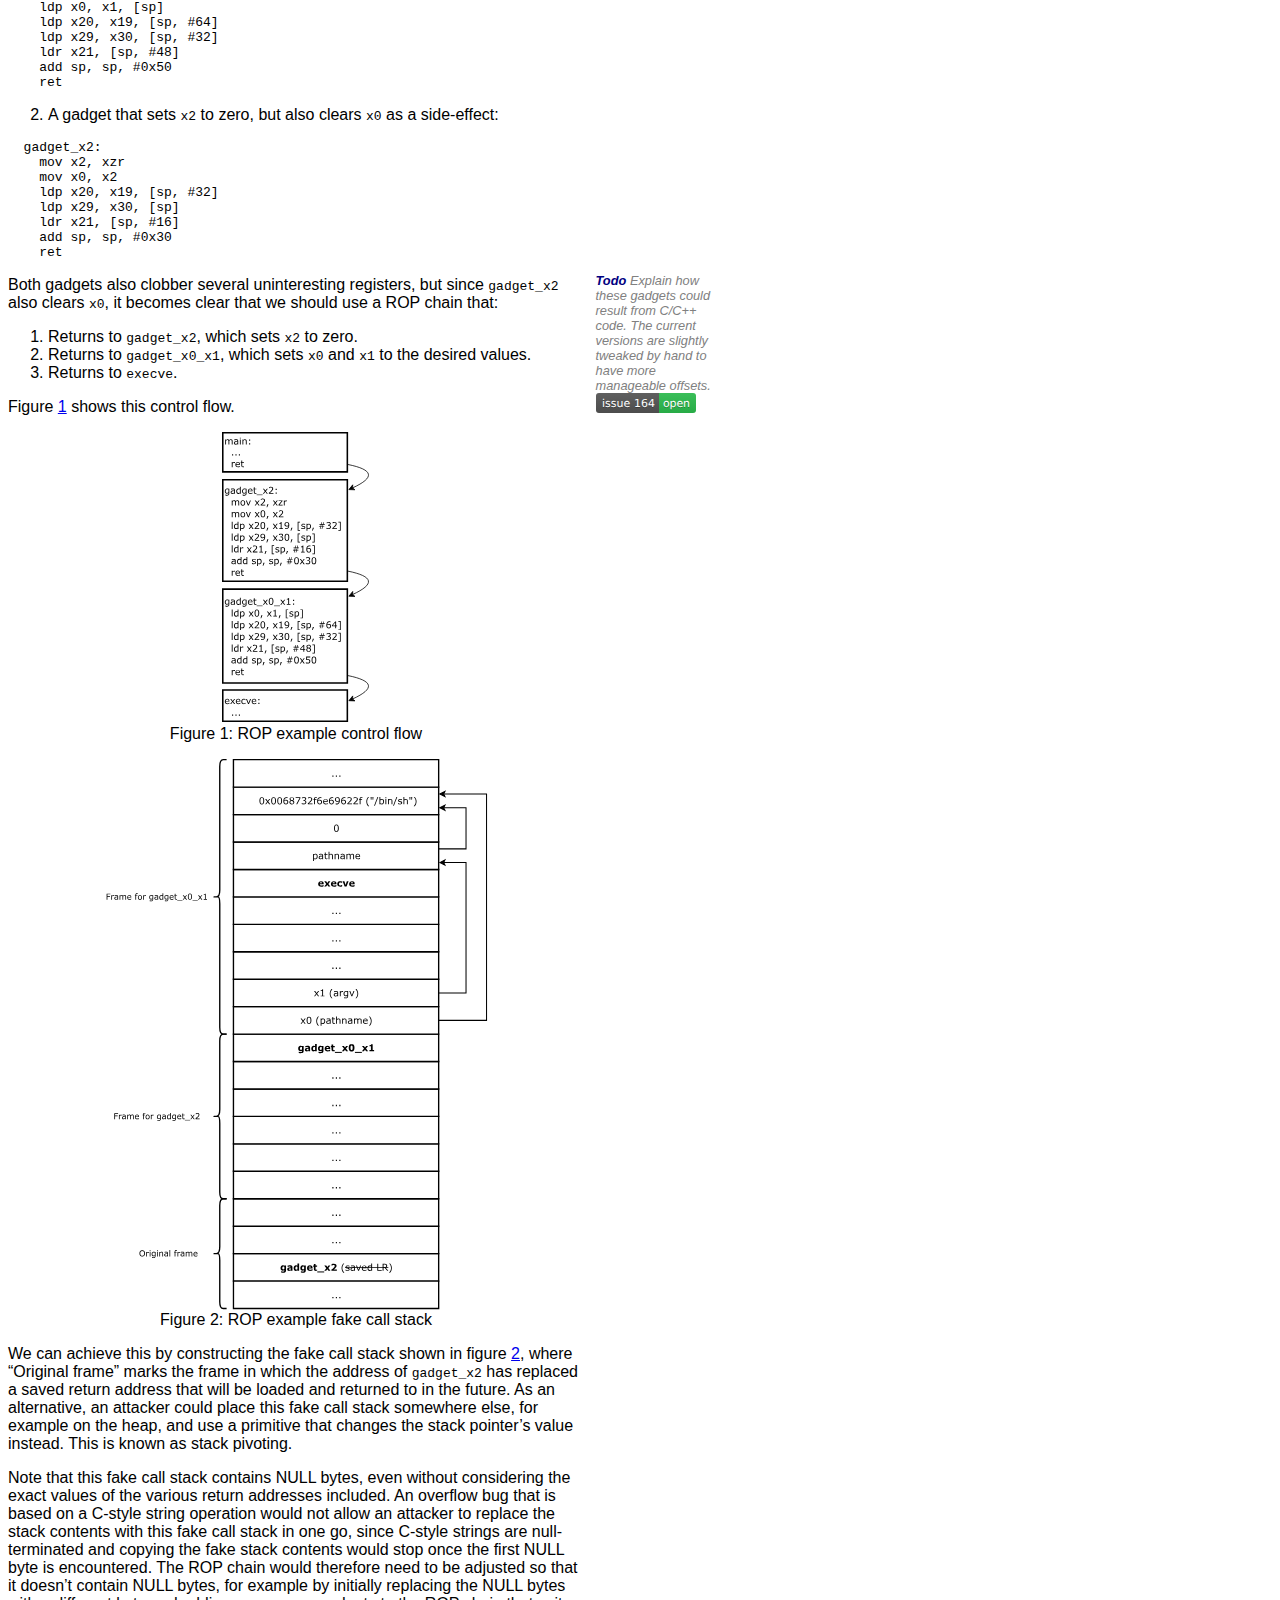
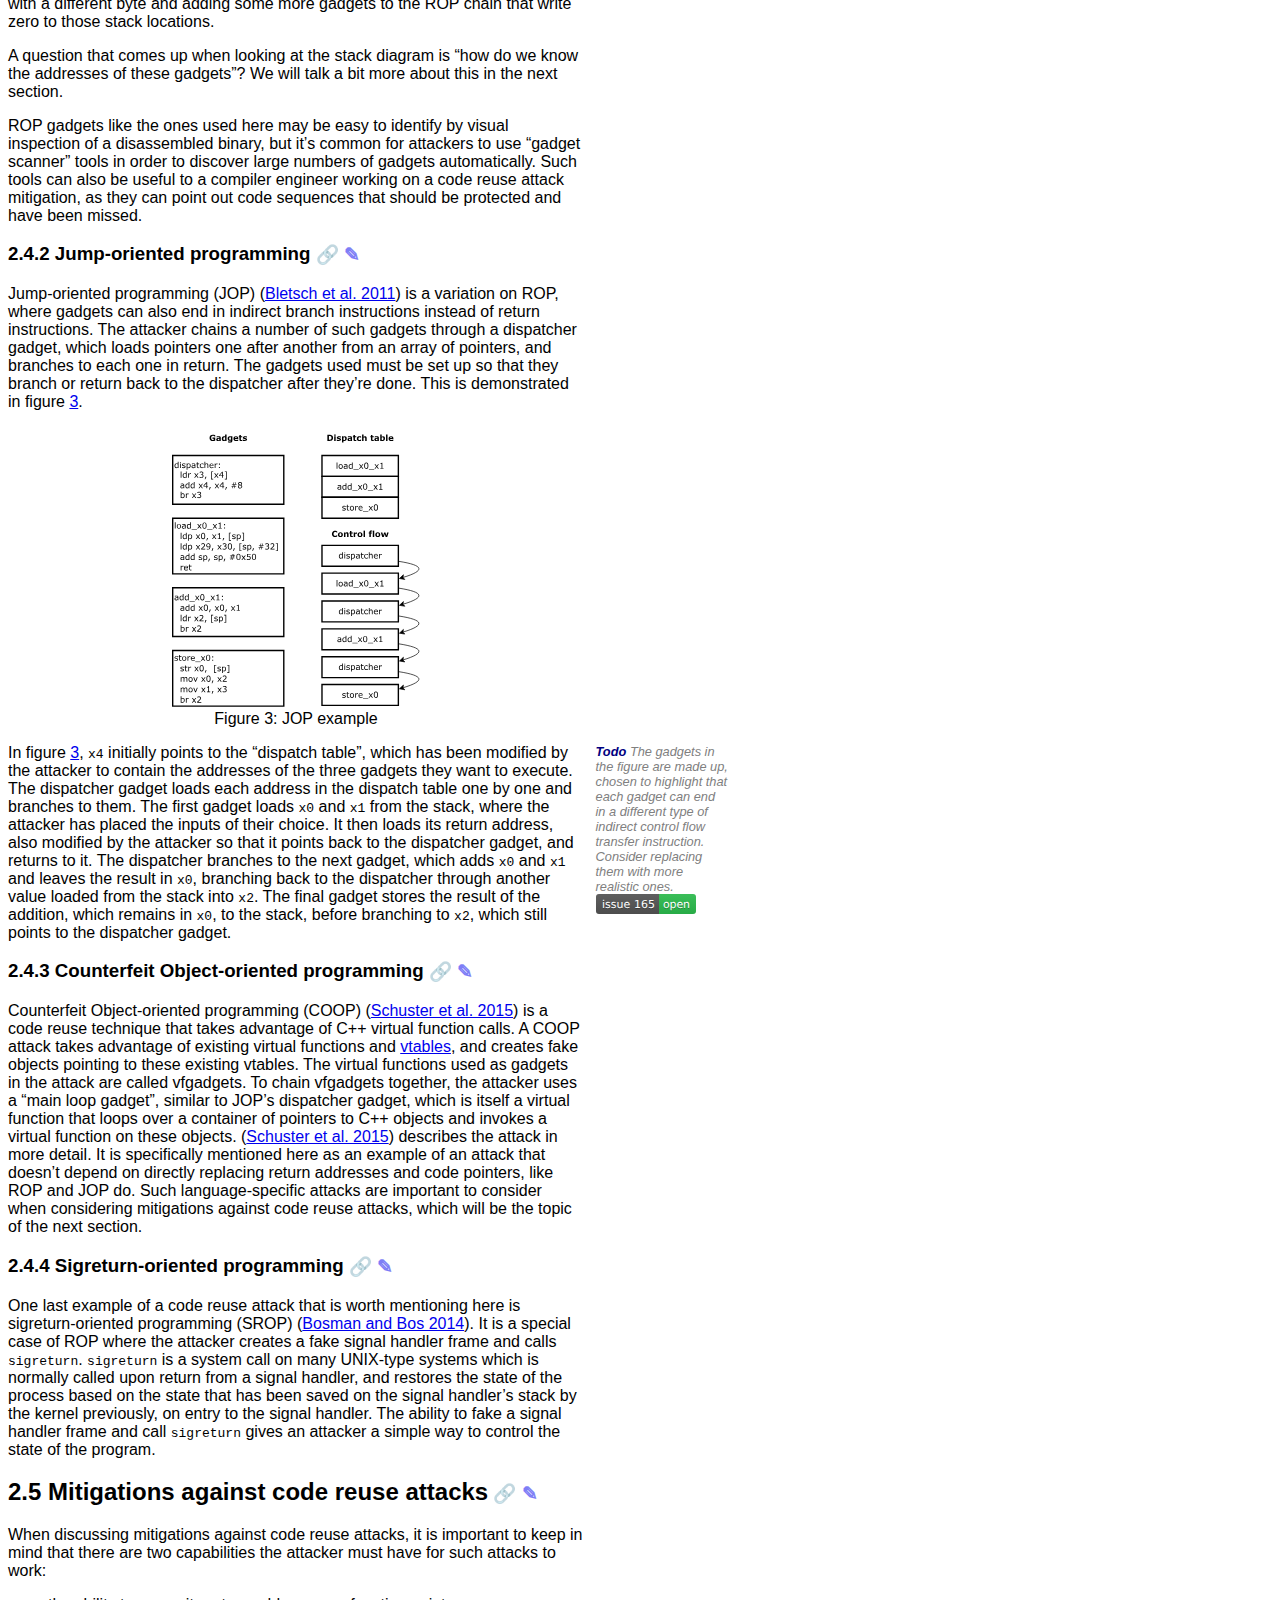
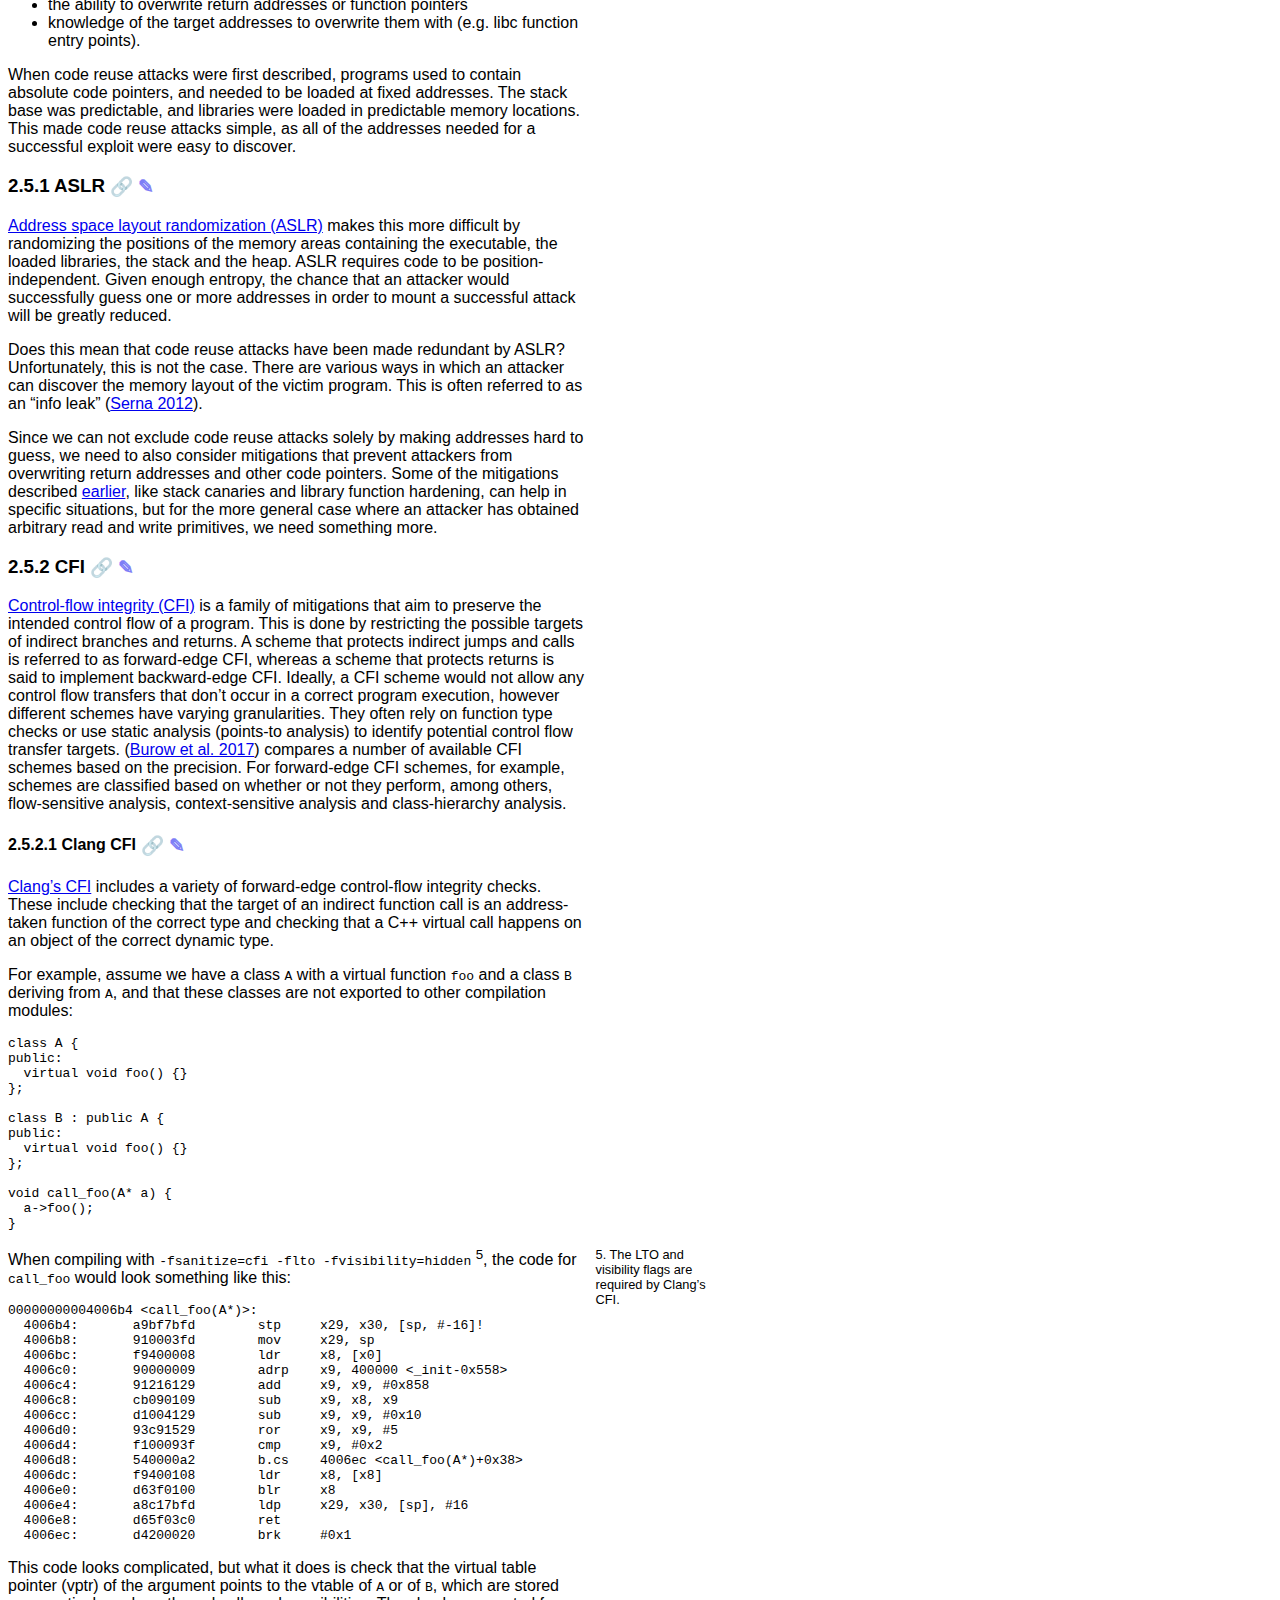
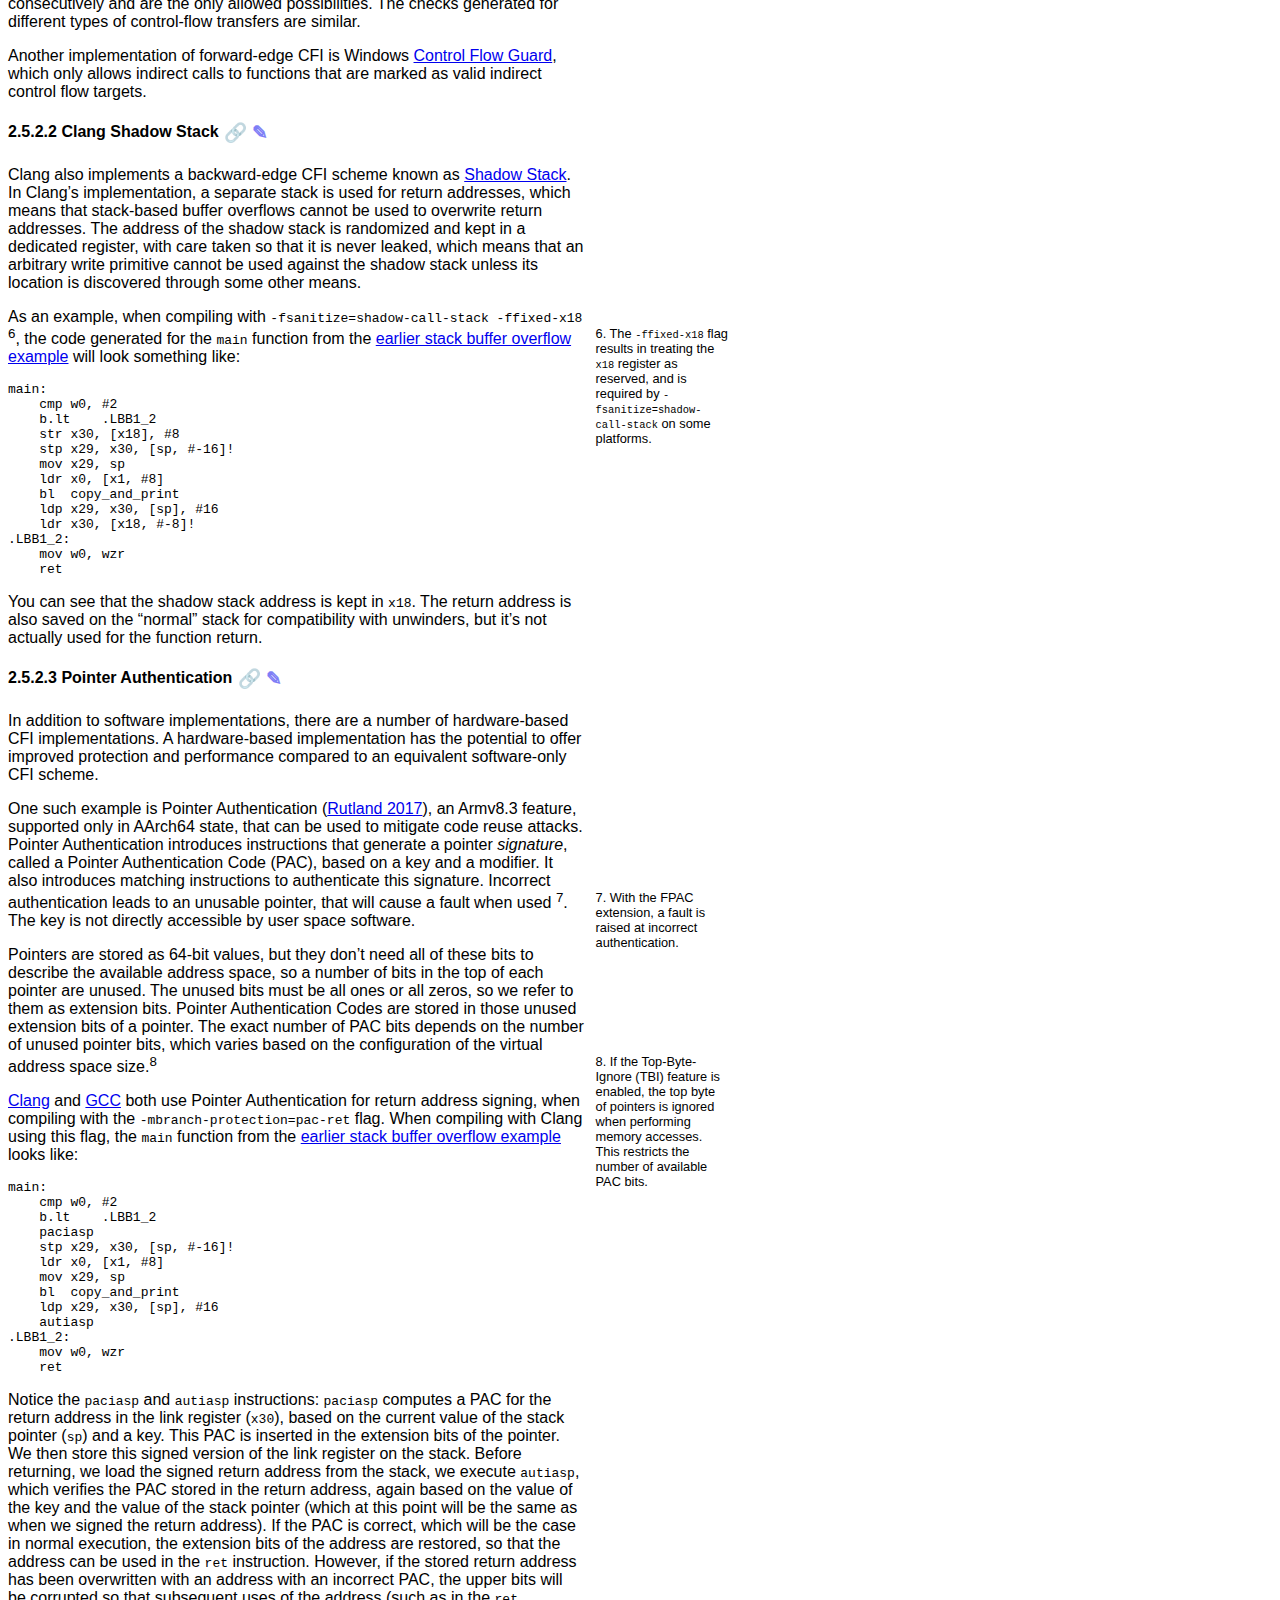
==== commit b431c43b: "deploy: b742df0a0e3c1e152cb3980c41ec138786fed758" ====
--- a/index.html
+++ b/index.html
@@ -130,6 +130,23 @@
 h4:hover > .selflink::after,
 h5:hover > .selflink::after,
 h6:hover > .selflink::after {
+opacity: 1;
+}
+.suggestedit {
+text-decoration: none;
+}
+.suggestedit::after {
+content: ' ✎';
+font-size: 14pt;
+vertical-align: middle;
+opacity: 0.5;
+}
+h1:hover > .suggestedit::after,
+h2:hover > .suggestedit::after,
+h3:hover > .suggestedit::after,
+h4:hover > .suggestedit::after,
+h5:hover > .suggestedit::after,
+h6:hover > .suggestedit::after {
 opacity: 1;
 }
 
@@ -402,7 +419,7 @@
 Developers</h1>
         <p>
     <a rel="license" href="http://creativecommons.org/licenses/by/4.0/">
-    <img alt="Creative Commons License" style="border-width:0" src="[data-uri]" /></a>
+    <img alt="Creative Commons License" style="border-width:0" src="[data-uri]" /></a>
     This work is licensed under a <a rel="license" href="http://creativecommons.org/licenses/by/4.0/">
       Creative Commons Attribution 4.0 International License</a>.
   </p>
@@ -411,11 +428,11 @@
       Copyright 2023 Bill Wendling <a href="mailto:morbo@google.com" class="email">morbo@google.com</a><br />
       Copyright 2023 Lucian Popescu <a href="mailto:lucian.popescu187@gmail.com" class="email">lucian.popescu187@gmail.com</a><br />
     </p>
-  <p>Version: 0-172-g690e134</p>
+  <p>Version: 0-175-gb742df0</p>
 </header>
 
 <main id="content">
-<h1 data-number="1" id="introduction"><span class="header-section-number">1</span> Introduction<a href="#introduction" class="selflink"></a></h1>
+<h1 data-number="1" id="introduction"><span class="header-section-number">1</span> Introduction<a href="#introduction" class="selflink"></a><a href="https://github.com/llsoftsec/llsoftsecbook/edit/main/book.md#L39" class="suggestedit" title="Suggest an edit"></a></h1>
 <p>Compilers, assemblers and similar tools generate all the binary code
 that processors execute. It is no surprise then that these tools play a
 major role in security analysis and hardening of relevant binary
@@ -450,7 +467,7 @@
 compilers. Even though the focus is on compiler developers, we expect
 that this book will also be useful to people working on other low-level
 software.</p>
-<h2 data-number="1.1" id="why-an-open-source-book"><span class="header-section-number">1.1</span> Why an open source book?<a href="#why-an-open-source-book" class="selflink"></a></h2>
+<h2 data-number="1.1" id="why-an-open-source-book"><span class="header-section-number">1.1</span> Why an open source book?<a href="#why-an-open-source-book" class="selflink"></a><a href="https://github.com/llsoftsec/llsoftsecbook/edit/main/book.md#L79" class="suggestedit" title="Suggest an edit"></a></h2>
 <p>The idea for this book emerged out of a frustration of not finding a
 good overview on this topic. Kristof Beyls and Georgia Kouveli, both
 compiler engineers working on security features, wished a book like this
@@ -480,9 +497,9 @@
 <span id="todo_10" class="todo">Add section describing the structure of
 the rest of the book.</span>
 <h1 data-number="2" id="memory-vulnerability-based-attacks"><span class="header-section-number">2</span> Memory vulnerability based
-attacks<a href="#memory-vulnerability-based-attacks" class="selflink"></a></h1>
+attacks<a href="#memory-vulnerability-based-attacks" class="selflink"></a><a href="https://github.com/llsoftsec/llsoftsecbook/edit/main/book.md#L116" class="suggestedit" title="Suggest an edit"></a></h1>
 <h2 data-number="2.1" id="a-bit-of-background-on-memory-vulnerabilities"><span class="header-section-number">2.1</span> A bit of background on memory
-vulnerabilities<a href="#a-bit-of-background-on-memory-vulnerabilities" class="selflink"></a></h2>
+vulnerabilities<a href="#a-bit-of-background-on-memory-vulnerabilities" class="selflink"></a><a href="https://github.com/llsoftsec/llsoftsecbook/edit/main/book.md#L118" class="suggestedit" title="Suggest an edit"></a></h2>
 <p>Memory access errors describe memory accesses that, although
 permitted by a program, were not intended by the programmer. These types
 of errors are usually defined <span class="citation" data-cites="Hicks2014">(<a href="#ref-Hicks2014" role="doc-biblioref">Hicks 2014</a>)</span> by explicitly listing their
@@ -547,7 +564,7 @@
 discussion of the various types of vulnerabilities, along with their
 mitigations, presented in a rough chronological order of their
 appearance, and, therefore, complexity.</p>
-<h2 data-number="2.2" id="exploitation-primitives"><span class="header-section-number">2.2</span> Exploitation primitives<a href="#exploitation-primitives" class="selflink"></a></h2>
+<h2 data-number="2.2" id="exploitation-primitives"><span class="header-section-number">2.2</span> Exploitation primitives<a href="#exploitation-primitives" class="selflink"></a><a href="https://github.com/llsoftsec/llsoftsecbook/edit/main/book.md#L186" class="suggestedit" title="Suggest an edit"></a></h2>
 <p>Newcomers to the area of software security may find themselves lost
 in many blog posts and other publications describing specific memory
 vulnerabilities and how to exploit them. Two very common, yet unfamiliar
@@ -711,7 +728,7 @@
 mechanisms to maintain <a href="#cfi">Control-Flow Integrity
 (CFI)</a>.</li>
 </ul>
-<h2 data-number="2.3" id="stack-buffer-overflows"><span class="header-section-number">2.3</span> Stack buffer overflows<a href="#stack-buffer-overflows" class="selflink"></a></h2>
+<h2 data-number="2.3" id="stack-buffer-overflows"><span class="header-section-number">2.3</span> Stack buffer overflows<a href="#stack-buffer-overflows" class="selflink"></a><a href="https://github.com/llsoftsec/llsoftsecbook/edit/main/book.md#L351" class="suggestedit" title="Suggest an edit"></a></h2>
 <p>A buffer overflow occurs when a read from or write to a <a href="https://en.wikipedia.org/wiki/Data_buffer">data buffer</a> exceeds
 its boundaries. This typically results in adjacent data structures being
 accessed, which has the potential of leaking or compromising the
@@ -845,7 +862,7 @@
 arrays where the array bound can be statically determined
 (<code>-fsanitize=bounds</code>), as well as various other “sanitizers”.
 We will describe these measures in following sections.</p>
-<h2 data-number="2.4" id="code-reuse-attacks"><span class="header-section-number">2.4</span> Code reuse attacks<a href="#code-reuse-attacks" class="selflink"></a></h2>
+<h2 data-number="2.4" id="code-reuse-attacks"><span class="header-section-number">2.4</span> Code reuse attacks<a href="#code-reuse-attacks" class="selflink"></a><a href="https://github.com/llsoftsec/llsoftsecbook/edit/main/book.md#L500" class="suggestedit" title="Suggest an edit"></a></h2>
 <p>In the early days of memory vulnerability exploitation, attackers
 could simply place shellcode of their choice in executable memory and
 jump to it. As non-executable stack and heap became mainstream,
@@ -859,7 +876,7 @@
 use when arguments are also passed on the stack and can therefore be
 controlled with the same stack buffer overflow that is used to modify
 the address.</p>
-<h3 data-number="2.4.1" id="return-oriented-programming"><span class="header-section-number">2.4.1</span> Return-oriented programming<a href="#return-oriented-programming" class="selflink"></a></h3>
+<h3 data-number="2.4.1" id="return-oriented-programming"><span class="header-section-number">2.4.1</span> Return-oriented programming<a href="#return-oriented-programming" class="selflink"></a><a href="https://github.com/llsoftsec/llsoftsecbook/edit/main/book.md#L515" class="suggestedit" title="Suggest an edit"></a></h3>
 <p>Return-to-libc attacks restrict an attacker to whole library
 functions. While this can lead to powerful attacks, it has also been
 demonstrated that it is possible to achieve arbitrary computation by
@@ -974,7 +991,7 @@
 automatically. Such tools can also be useful to a compiler engineer
 working on a code reuse attack mitigation, as they can point out code
 sequences that should be protected and have been missed.</p>
-<h3 data-number="2.4.2" id="jump-oriented-programming"><span class="header-section-number">2.4.2</span> Jump-oriented programming<a href="#jump-oriented-programming" class="selflink"></a></h3>
+<h3 data-number="2.4.2" id="jump-oriented-programming"><span class="header-section-number">2.4.2</span> Jump-oriented programming<a href="#jump-oriented-programming" class="selflink"></a><a href="https://github.com/llsoftsec/llsoftsecbook/edit/main/book.md#L629" class="suggestedit" title="Suggest an edit"></a></h3>
 <p>Jump-oriented programming (JOP) <span class="citation" data-cites="Bletsch2011">(<a href="#ref-Bletsch2011" role="doc-biblioref">Bletsch et al. 2011</a>)</span> is a variation on
 ROP, where gadgets can also end in indirect branch instructions instead
 of return instructions. The attacker chains a number of such gadgets
@@ -1007,7 +1024,7 @@
 before branching to <code>x2</code>, which still points to the
 dispatcher gadget.</p>
 <h3 data-number="2.4.3" id="counterfeit-object-oriented-programming"><span class="header-section-number">2.4.3</span> Counterfeit Object-oriented
-programming<a href="#counterfeit-object-oriented-programming" class="selflink"></a></h3>
+programming<a href="#counterfeit-object-oriented-programming" class="selflink"></a><a href="https://github.com/llsoftsec/llsoftsecbook/edit/main/book.md#L663" class="suggestedit" title="Suggest an edit"></a></h3>
 <p>Counterfeit Object-oriented programming (COOP) <span class="citation" data-cites="Schuster2015">(<a href="#ref-Schuster2015" role="doc-biblioref">Schuster et al. 2015</a>)</span> is a code reuse
 technique that takes advantage of C++ virtual function calls. A COOP
 attack takes advantage of existing virtual functions and <a href="https://en.wikipedia.org/wiki/Virtual_method_table">vtables</a>,
@@ -1023,7 +1040,7 @@
 are important to consider when considering mitigations against code
 reuse attacks, which will be the topic of the next section.</p>
 <h3 data-number="2.4.4" id="sigreturn-oriented-programming"><span class="header-section-number">2.4.4</span> Sigreturn-oriented
-programming<a href="#sigreturn-oriented-programming" class="selflink"></a></h3>
+programming<a href="#sigreturn-oriented-programming" class="selflink"></a><a href="https://github.com/llsoftsec/llsoftsecbook/edit/main/book.md#L681" class="suggestedit" title="Suggest an edit"></a></h3>
 <p>One last example of a code reuse attack that is worth mentioning here
 is sigreturn-oriented programming (SROP) <span class="citation" data-cites="Bosman2014">(<a href="#ref-Bosman2014" role="doc-biblioref">Bosman and Bos 2014</a>)</span>. It is a special
 case of ROP where the attacker creates a fake signal handler frame and
@@ -1035,7 +1052,7 @@
 handler frame and call <code>sigreturn</code> gives an attacker a simple
 way to control the state of the program.</p>
 <h2 data-number="2.5" id="mitigations-against-code-reuse-attacks"><span class="header-section-number">2.5</span> Mitigations against code reuse
-attacks<a href="#mitigations-against-code-reuse-attacks" class="selflink"></a></h2>
+attacks<a href="#mitigations-against-code-reuse-attacks" class="selflink"></a><a href="https://github.com/llsoftsec/llsoftsecbook/edit/main/book.md#L693" class="suggestedit" title="Suggest an edit"></a></h2>
 <p>When discussing mitigations against code reuse attacks, it is
 important to keep in mind that there are two capabilities the attacker
 must have for such attacks to work:</p>
@@ -1050,7 +1067,7 @@
 predictable memory locations. This made code reuse attacks simple, as
 all of the addresses needed for a successful exploit were easy to
 discover.</p>
-<h3 data-number="2.5.1" id="aslr"><span class="header-section-number">2.5.1</span> ASLR<a href="#aslr" class="selflink"></a></h3>
+<h3 data-number="2.5.1" id="aslr"><span class="header-section-number">2.5.1</span> ASLR<a href="#aslr" class="selflink"></a><a href="https://github.com/llsoftsec/llsoftsecbook/edit/main/book.md#L709" class="suggestedit" title="Suggest an edit"></a></h3>
 <p><a href="https://en.wikipedia.org/wiki/Address_space_layout_randomization">Address
 space layout randomization (ASLR)</a> makes this more difficult by
 randomizing the positions of the memory areas containing the executable,
@@ -1069,7 +1086,7 @@
 library function hardening, can help in specific situations, but for the
 more general case where an attacker has obtained arbitrary read and
 write primitives, we need something more.</p>
-<h3 data-number="2.5.2" id="cfi"><span class="header-section-number">2.5.2</span> CFI<a href="#cfi" class="selflink"></a></h3>
+<h3 data-number="2.5.2" id="cfi"><span class="header-section-number">2.5.2</span> CFI<a href="#cfi" class="selflink"></a><a href="https://github.com/llsoftsec/llsoftsecbook/edit/main/book.md#L732" class="suggestedit" title="Suggest an edit"></a></h3>
 <p><a href="https://en.wikipedia.org/wiki/Control-flow_integrity">Control-flow
 integrity (CFI)</a> is a family of mitigations that aim to preserve the
 intended control flow of a program. This is done by restricting the
@@ -1085,7 +1102,7 @@
 schemes, for example, schemes are classified based on whether or not
 they perform, among others, flow-sensitive analysis, context-sensitive
 analysis and class-hierarchy analysis.</p>
-<h4 data-number="2.5.2.1" id="clang-cfi"><span class="header-section-number">2.5.2.1</span> Clang CFI<a href="#clang-cfi" class="selflink"></a></h4>
+<h4 data-number="2.5.2.1" id="clang-cfi"><span class="header-section-number">2.5.2.1</span> Clang CFI<a href="#clang-cfi" class="selflink"></a><a href="https://github.com/llsoftsec/llsoftsecbook/edit/main/book.md#L750" class="suggestedit" title="Suggest an edit"></a></h4>
 <p><a href="https://clang.llvm.org/docs/ControlFlowIntegrity.html">Clang’s
 CFI</a> includes a variety of forward-edge control-flow integrity
 checks. These include checking that the target of an indirect function
@@ -1136,7 +1153,7 @@
 <p>Another implementation of forward-edge CFI is Windows <a href="https://docs.microsoft.com/en-us/windows/win32/secbp/control-flow-guard">Control
 Flow Guard</a>, which only allows indirect calls to functions that are
 marked as valid indirect control flow targets.</p>
-<h4 data-number="2.5.2.2" id="clang-shadow-stack"><span class="header-section-number">2.5.2.2</span> Clang Shadow Stack<a href="#clang-shadow-stack" class="selflink"></a></h4>
+<h4 data-number="2.5.2.2" id="clang-shadow-stack"><span class="header-section-number">2.5.2.2</span> Clang Shadow Stack<a href="#clang-shadow-stack" class="selflink"></a><a href="https://github.com/llsoftsec/llsoftsecbook/edit/main/book.md#L812" class="suggestedit" title="Suggest an edit"></a></h4>
 <p>Clang also implements a backward-edge CFI scheme known as <a href="https://clang.llvm.org/docs/ShadowCallStack.html">Shadow
 Stack</a>. In Clang’s implementation, a separate stack is used for
 return addresses, which means that stack-based buffer overflows cannot
@@ -1169,7 +1186,7 @@
 <code>x18</code>. The return address is also saved on the “normal” stack
 for compatibility with unwinders, but it’s not actually used for the
 function return.</p>
-<h4 data-number="2.5.2.3" id="pointer-authentication"><span class="header-section-number">2.5.2.3</span> Pointer Authentication<a href="#pointer-authentication" class="selflink"></a></h4>
+<h4 data-number="2.5.2.3" id="pointer-authentication"><span class="header-section-number">2.5.2.3</span> Pointer Authentication<a href="#pointer-authentication" class="selflink"></a><a href="https://github.com/llsoftsec/llsoftsecbook/edit/main/book.md#L852" class="suggestedit" title="Suggest an edit"></a></h4>
 <p>In addition to software implementations, there are a number of
 hardware-based CFI implementations. A hardware-based implementation has
 the potential to offer improved protection and performance compared to
@@ -1249,7 +1266,7 @@
 useful in implementing more general memory safety measures, beyond CFI.
 <span class="todo_ref" href="#todo_4"><sup>todo</sup></span><span id="todo_4" class="todo">Mention more Pointer Authentication uses in
 later section, and add link here <a href="https://github.com/llsoftsec/llsoftsecbook/issues/167"><img src="[data-uri]" alt="#167" /></a></span></p>
-<h4 data-number="2.5.2.4" id="bti"><span class="header-section-number">2.5.2.4</span> BTI<a href="#bti" class="selflink"></a></h4>
+<h4 data-number="2.5.2.4" id="bti"><span class="header-section-number">2.5.2.4</span> BTI<a href="#bti" class="selflink"></a><a href="https://github.com/llsoftsec/llsoftsecbook/edit/main/book.md#L942" class="suggestedit" title="Suggest an edit"></a></h4>
 <p><a href="https://developer.arm.com/documentation/102433/0100/Jump-oriented-programming?lang=en">Branch
 Target Identification (BTI)</a> , introduced in Armv8.5, offers
 coarse-grained forward-edge protection. With BTI, the locations that are
@@ -1270,7 +1287,7 @@
 therefore it will be executed as a no-op in cores that do not support
 BTI, aiding its adoption.</p>
 <h4 data-number="2.5.2.5" id="cfi-implementation-pitfalls"><span class="header-section-number">2.5.2.5</span> CFI implementation
-pitfalls<a href="#cfi-implementation-pitfalls" class="selflink"></a></h4>
+pitfalls<a href="#cfi-implementation-pitfalls" class="selflink"></a><a href="https://github.com/llsoftsec/llsoftsecbook/edit/main/book.md#L964" class="suggestedit" title="Suggest an edit"></a></h4>
 <p>When implementing CFI measures like the ones described here, it is
 important to be aware of known weaknesses that affect similar schemes.
 <span class="citation" data-cites="Conti2015">(<a href="#ref-Conti2015" role="doc-biblioref">Conti et al. 2015</a>)</span> describes how CFI
@@ -1283,7 +1300,7 @@
 time to turn our attention to a different type of attacks, which do not
 try to overwrite code pointers: attacks against non-control data, which
 will be the topic of the next section.</p>
-<h2 data-number="2.6" id="non-control-data-attacks"><span class="header-section-number">2.6</span> Non-control data attacks<a href="#non-control-data-attacks" class="selflink"></a></h2>
+<h2 data-number="2.6" id="non-control-data-attacks"><span class="header-section-number">2.6</span> Non-control data attacks<a href="#non-control-data-attacks" class="selflink"></a><a href="https://github.com/llsoftsec/llsoftsecbook/edit/main/book.md#L979" class="suggestedit" title="Suggest an edit"></a></h2>
 <p>In the previous sections, we have focused on subverting control flow
 by overwriting control data, which are used to change the value of the
 program counter, such as return addresses and function pointers. Since
@@ -1383,13 +1400,13 @@
 attacks. In the next section, we will look at what we can do to address
 them at their source: memory errors.</p>
 <h2 data-number="2.7" id="preventing-and-detecting-memory-errors"><span class="header-section-number">2.7</span> Preventing and detecting memory
-errors<a href="#preventing-and-detecting-memory-errors" class="selflink"></a></h2>
+errors<a href="#preventing-and-detecting-memory-errors" class="selflink"></a><a href="https://github.com/llsoftsec/llsoftsecbook/edit/main/book.md#L1089" class="suggestedit" title="Suggest an edit"></a></h2>
 <p>We have so far discussed how languages that are <a href="#a-bit-of-background-on-memory-vulnerabilities">not memory
 safe</a>, like C and C++, are vulnerable to memory errors and therefore
 exploitation. In this section, we will discuss tools that are available
 to C/C++ programmers to help them detect vulnerabilities that can lead
 to memory errors.</p>
-<h3 data-number="2.7.1" id="sanitizers"><span class="header-section-number">2.7.1</span> Sanitizers<a href="#sanitizers" class="selflink"></a></h3>
+<h3 data-number="2.7.1" id="sanitizers"><span class="header-section-number">2.7.1</span> Sanitizers<a href="#sanitizers" class="selflink"></a><a href="https://github.com/llsoftsec/llsoftsecbook/edit/main/book.md#L1097" class="suggestedit" title="Suggest an edit"></a></h3>
 <p>Sanitizers are tools that detect bugs during program execution.
 Sanitizers usually have two components: a compiler instrumentation part
 that introduces the new checks, and a runtime library part. They are
@@ -1493,7 +1510,7 @@
 memory errors, both software-based (static analysis, library and buffer
 hardening) and hardware-based, e.g. PAuth-based pointer integrity
 schemes, MTE etc <a href="https://github.com/llsoftsec/llsoftsecbook/issues/170"><img src="[data-uri]" alt="#170" /></a></span>
-<h3 data-number="2.7.2" id="bounds-checking"><span class="header-section-number">2.7.2</span> Bounds checking<a href="#bounds-checking" class="selflink"></a></h3>
+<h3 data-number="2.7.2" id="bounds-checking"><span class="header-section-number">2.7.2</span> Bounds checking<a href="#bounds-checking" class="selflink"></a><a href="https://github.com/llsoftsec/llsoftsecbook/edit/main/book.md#L1225" class="suggestedit" title="Suggest an edit"></a></h3>
 <p>Making sure that memory accesses happen within the bounds of each
 object’s allocation is a very important part of memory safety. This is
 usually described with the term “spatial memory safety”. Out-of-bounds
@@ -1590,7 +1607,7 @@
 <p>Successfully using bounds checking compiler features for a large
 codebase requires substantial effort. An example of this is refactoring
 the Linux kernel to use bounds checks for flexible arrays, as described
-in <a href="%5B@Cook2023%5D">Kees Cook’s blog</a>.</p>
+in <span class="citation" data-cites="Cook2023">(<a href="#ref-Cook2023" role="doc-biblioref">Cook 2023</a>)</span>.</p>
 <p>There are also hardware-based mitigations for violations of spatial
 memory safety. For example, <a href="https://www.cl.cam.ac.uk/research/security/ctsrd/cheri/">CHERI</a>
 introduces <em>capabilities</em> to conventional Instruction Set
@@ -1611,7 +1628,7 @@
 JavaScript, a dynamically typed, usually <a href="#jit-compiler-vulnerabilities">JIT-compiled</a> language. We’ll
 discuss some of the issues that arise when implementing support for such
 a language in the next section.</p>
-<h2 data-number="2.8" id="jit-compiler-vulnerabilities"><span class="header-section-number">2.8</span> JIT compiler vulnerabilities<a href="#jit-compiler-vulnerabilities" class="selflink"></a></h2>
+<h2 data-number="2.8" id="jit-compiler-vulnerabilities"><span class="header-section-number">2.8</span> JIT compiler vulnerabilities<a href="#jit-compiler-vulnerabilities" class="selflink"></a><a href="https://github.com/llsoftsec/llsoftsecbook/edit/main/book.md#L1361" class="suggestedit" title="Suggest an edit"></a></h2>
 <p>Compiler correctness is obviously very important, as miscompilation
 creates buggy programs even when the source code has no bugs. What might
 be less obvious is that these bugs can have security implications. For
@@ -1762,7 +1779,7 @@
 Although we haven’t focused on the details of JavaScript exploitation,
 an interested reader could take a look at <span class="citation" data-cites="saelo2021a">(<a href="#ref-saelo2021a" role="doc-biblioref">saelo 2021b</a>)</span> and <span class="citation" data-cites="saelo2021b">(<a href="#ref-saelo2021b" role="doc-biblioref">saelo 2021a</a>)</span>.</p>
 <h1 data-number="3" id="covert-channels-and-side-channels"><span class="header-section-number">3</span> Covert channels and
-side-channels<a href="#covert-channels-and-side-channels" class="selflink"></a></h1>
+side-channels<a href="#covert-channels-and-side-channels" class="selflink"></a><a href="https://github.com/llsoftsec/llsoftsecbook/edit/main/book.md#L1531" class="suggestedit" title="Suggest an edit"></a></h1>
 <p>Side-channels and covert channels are communication channels between
 two entities in a system, where the entities should not be able to
 communicate that way.</p>
@@ -1780,7 +1797,7 @@
 section focusses on leakage through a specific so-called
 micro-architectural aspect, such as execution time, cache state or
 branch predictor state.</p>
-<h2 data-number="3.1" id="timing-side-channels"><span class="header-section-number">3.1</span> Timing side-channels<a href="#timing-side-channels" class="selflink"></a></h2>
+<h2 data-number="3.1" id="timing-side-channels"><span class="header-section-number">3.1</span> Timing side-channels<a href="#timing-side-channels" class="selflink"></a><a href="https://github.com/llsoftsec/llsoftsecbook/edit/main/book.md#L1554" class="suggestedit" title="Suggest an edit"></a></h2>
 <p>An implementation of a cryptographic algorithm can leak information
 about the data it processes if its run time is influenced by the value
 of the processed data. Attacks making use of this are called timing
@@ -1825,7 +1842,7 @@
 when implementing cryptographic algorithms, you also need to keep cache
 side-channel attacks in mind, which are discussed in the <a href="#cache-side-channel-attacks">section on cache side-channel
 attacks</a>.</p>
-<h2 data-number="3.2" id="cache-side-channels"><span class="header-section-number">3.2</span> Cache side-channels<a href="#cache-side-channels" class="selflink"></a></h2>
+<h2 data-number="3.2" id="cache-side-channels"><span class="header-section-number">3.2</span> Cache side-channels<a href="#cache-side-channels" class="selflink"></a><a href="https://github.com/llsoftsec/llsoftsecbook/edit/main/book.md#L1609" class="suggestedit" title="Suggest an edit"></a></h2>
 <p><a href="https://en.wikipedia.org/wiki/Cache_(computing)">Caches</a>
 are used in almost every computing system. They are small memories that
 are much faster than the main memory. They automatically keep the most
@@ -1836,7 +1853,7 @@
 through memory accesses even when they do not share any memory location.
 We first describe how caches work before exploring these techniques.</p>
 <h3 data-number="3.2.1" id="typical-cpu-cache-architecture"><span class="header-section-number">3.2.1</span> Typical CPU cache
-architecture<a href="#typical-cpu-cache-architecture" class="selflink"></a></h3>
+architecture<a href="#typical-cpu-cache-architecture" class="selflink"></a><a href="https://github.com/llsoftsec/llsoftsecbook/edit/main/book.md#L1621" class="suggestedit" title="Suggest an edit"></a></h3>
 <p>There is a wide variety in <a href="https://en.wikipedia.org/wiki/CPU_cache">CPU cache
 micro-architecture</a> details, but the main characteristics that are
 important to set up a covert channel tend to be similar across most
@@ -1907,7 +1924,7 @@
 <p>The set of cache locations that a particular cache line can be stored
 at is called a <strong>cache set</strong>.</p>
 <h4 data-number="3.2.1.1" id="indexing-in-a-set-associative-cache"><span class="header-section-number">3.2.1.1</span> Indexing in a
-set-associative cache<a href="#indexing-in-a-set-associative-cache" class="selflink"></a></h4>
+set-associative cache<a href="#indexing-in-a-set-associative-cache" class="selflink"></a><a href="https://github.com/llsoftsec/llsoftsecbook/edit/main/book.md#L1692" class="suggestedit" title="Suggest an edit"></a></h4>
 <p>For some cache covert channels, it is essential to know exactly how a
 memory address maps to a specific cache set.</p>
 <figure id="fig:cache-indexing">
@@ -1935,14 +1952,14 @@
 <span id="todo_16" class="todo">Also say something about TLBs and
 prefetching? <a href="https://github.com/llsoftsec/llsoftsecbook/issues/174"><img src="[data-uri]" alt="#174" /></a></span>
 <h3 data-number="3.2.2" id="operation-of-cache-side-channels"><span class="header-section-number">3.2.2</span> Operation of cache
-side-channels<a href="#operation-of-cache-side-channels" class="selflink"></a></h3>
+side-channels<a href="#operation-of-cache-side-channels" class="selflink"></a><a href="https://github.com/llsoftsec/llsoftsecbook/edit/main/book.md#L1727" class="suggestedit" title="Suggest an edit"></a></h3>
 <p>Cache side-channels typically work by the spy determining whether a
 memory access was a cache hit or a cache miss. From that information,
 the spy may be able to deduce bits of data that only the victim should
 have access to.</p>
 <p>Let’s illustrate this by describing a few well-known cache
 side-channels:</p>
-<h4 data-number="3.2.2.1" id="flushreload"><span class="header-section-number">3.2.2.1</span> Flush+Reload<a href="#flushreload" class="selflink"></a></h4>
+<h4 data-number="3.2.2.1" id="flushreload"><span class="header-section-number">3.2.2.1</span> Flush+Reload<a href="#flushreload" class="selflink"></a><a href="https://github.com/llsoftsec/llsoftsecbook/edit/main/book.md#L1735" class="suggestedit" title="Suggest an edit"></a></h4>
 <p>In a so-called <strong>Flush+Reload</strong> attack<span class="citation" data-cites="Yarom2014">(<a href="#ref-Yarom2014" role="doc-biblioref">Yarom and Falkner 2014</a>)</span>, the spy process
 shares memory with the victim process. The attack works in 3 steps:</p>
 <ol type="1">
@@ -1964,7 +1981,7 @@
 information. Such as when accessing a specific array element depends on
 whether a specific bit is set in secret data. For example, <span class="citation" data-cites="Yarom2014">(<a href="#ref-Yarom2014" role="doc-biblioref">Yarom and Falkner 2014</a>)</span> demonstrates
 that a Flush+Reload attack can be used to leak GnuPG private keys.</p>
-<h4 data-number="3.2.2.2" id="primeprobe"><span class="header-section-number">3.2.2.2</span> Prime+Probe<a href="#primeprobe" class="selflink"></a></h4>
+<h4 data-number="3.2.2.2" id="primeprobe"><span class="header-section-number">3.2.2.2</span> Prime+Probe<a href="#primeprobe" class="selflink"></a><a href="https://github.com/llsoftsec/llsoftsecbook/edit/main/book.md#L1760" class="suggestedit" title="Suggest an edit"></a></h4>
 <p>In a <strong>Prime+Probe</strong> attack, there is no need for memory
 to be shared between victim and spy. The attack works in 3 steps:</p>
 <ol type="1">
@@ -1981,7 +1998,7 @@
 2005</a>)</span> first documented this technique in 2005 and
 demonstrates extracting AES keys in just a few milliseconds.</p>
 <h4 data-number="3.2.2.3" id="general-schema-for-cache-covert-channels"><span class="header-section-number">3.2.2.3</span> General schema for cache
-covert channels<a href="#general-schema-for-cache-covert-channels" class="selflink"></a></h4>
+covert channels<a href="#general-schema-for-cache-covert-channels" class="selflink"></a><a href="https://github.com/llsoftsec/llsoftsecbook/edit/main/book.md#L1777" class="suggestedit" title="Suggest an edit"></a></h4>
 <p>An attentive reader may have noticed that the attacks described above
 follow a similar 3-step pattern. <span class="citation" data-cites="Weber2021">(<a href="#ref-Weber2021" role="doc-biblioref">Weber et al. 2021</a>)</span> describes this
 general pattern and uses it to automatically discover more side-channels
@@ -2003,7 +2020,7 @@
 2020</a>)</span>, Collide+Probe<span class="citation" data-cites="Lipp2020">(<a href="#ref-Lipp2020" role="doc-biblioref">Lipp
 et al. 2020</a>)</span>, etc.</p>
 <h3 data-number="3.2.3" id="mitigating-cache-side-channel-attacks"><span class="header-section-number">3.2.3</span> Mitigating cache side-channel
-attacks<a href="#mitigating-cache-side-channel-attacks" class="selflink"></a></h3>
+attacks<a href="#mitigating-cache-side-channel-attacks" class="selflink"></a><a href="https://github.com/llsoftsec/llsoftsecbook/edit/main/book.md#L1799" class="suggestedit" title="Suggest an edit"></a></h3>
 <p>As described in <span class="citation" data-cites="Su2021">(<a href="#ref-Su2021" role="doc-biblioref">Su and Zeng 2021</a>)</span>, 3
 conditions need to be met for a cache-based side-channel attack to
 succeed:</p>
@@ -2019,7 +2036,7 @@
 according to which of the 3 conditions above they aim to prevent from
 happening:</p>
 <h4 data-number="3.2.3.1" id="mitigations-de-correlating-cache-state-change-with-sensitive-information-in-the-victim-program"><span class="header-section-number">3.2.3.1</span> Mitigations de-correlating
-cache state change with sensitive information in the victim program<a href="#mitigations-de-correlating-cache-state-change-with-sensitive-information-in-the-victim-program" class="selflink"></a></h4>
+cache state change with sensitive information in the victim program<a href="#mitigations-de-correlating-cache-state-change-with-sensitive-information-in-the-victim-program" class="selflink"></a><a href="https://github.com/llsoftsec/llsoftsecbook/edit/main/book.md#L1814" class="suggestedit" title="Suggest an edit"></a></h4>
 <p>A typical example of when a cache state change could be correlated to
 sensitive information is when a program uses secret information to index
 into an array. An attacker could derive bits of the secret information
@@ -2039,7 +2056,7 @@
 * variable</code></pre>
 </blockquote>
 <h4 data-number="3.2.3.2" id="mitigations-disallowing-spy-programs-to-share-the-cache-with-the-victim-program"><span class="header-section-number">3.2.3.2</span> Mitigations disallowing spy
-programs to share the cache with the victim program<a href="#mitigations-disallowing-spy-programs-to-share-the-cache-with-the-victim-program" class="selflink"></a></h4>
+programs to share the cache with the victim program<a href="#mitigations-disallowing-spy-programs-to-share-the-cache-with-the-victim-program" class="selflink"></a><a href="https://github.com/llsoftsec/llsoftsecbook/edit/main/book.md#L1836" class="suggestedit" title="Suggest an edit"></a></h4>
 <p>If the victim and the spy do not share a common channel – in this
 case a cache level – then a side channel cannot be created.</p>
 <p>One way to achieve this is to only allow one program to run at the
@@ -2065,7 +2082,7 @@
 detail in <a href="#site-isolation">its own section</a>.</p>
 <h4 data-number="3.2.3.3" id="mitigations-disabling-the-spy-program-to-infer-a-cache-status-change-in-the-victim-program-through-its-own-cache-status"><span class="header-section-number">3.2.3.3</span> Mitigations disabling the
 spy program to infer a cache status change in the victim program through
-its own cache status<a href="#mitigations-disabling-the-spy-program-to-infer-a-cache-status-change-in-the-victim-program-through-its-own-cache-status" class="selflink"></a></h4>
+its own cache status<a href="#mitigations-disabling-the-spy-program-to-infer-a-cache-status-change-in-the-victim-program-through-its-own-cache-status" class="selflink"></a><a href="https://github.com/llsoftsec/llsoftsecbook/edit/main/book.md#L1865" class="suggestedit" title="Suggest an edit"></a></h4>
 <p>In some contexts, the resolution of the smallest time increment
 measurable by the spy program can be reduced so much that it becomes
 much harder to distinguish between a cache hit and a cache miss.
@@ -2091,8 +2108,8 @@
 victim and spy are running at the same time on 2 CPUs sharing a cache
 level.</p>
 <h2 data-number="3.3" id="branch-predictor-based-side-channels"><span class="header-section-number">3.3</span> Branch-predictor based
-side-channels<a href="#branch-predictor-based-side-channels" class="selflink"></a></h2>
-<h3 data-number="3.3.1" id="branch-predictors"><span class="header-section-number">3.3.1</span> Branch predictors<a href="#branch-predictors" class="selflink"></a></h3>
+side-channels<a href="#branch-predictor-based-side-channels" class="selflink"></a><a href="https://github.com/llsoftsec/llsoftsecbook/edit/main/book.md#L1890" class="suggestedit" title="Suggest an edit"></a></h2>
+<h3 data-number="3.3.1" id="branch-predictors"><span class="header-section-number">3.3.1</span> Branch predictors<a href="#branch-predictors" class="selflink"></a><a href="https://github.com/llsoftsec/llsoftsecbook/edit/main/book.md#L1892" class="suggestedit" title="Suggest an edit"></a></h3>
 <p>Most CPUs implement one or more <a href="https://en.wikipedia.org/wiki/Instruction_pipelining">instruction
 pipelines</a>. In an instruction pipeline, the next instruction is
 started before the previous instruction has finished executing. When the
@@ -2120,12 +2137,12 @@
 after a function return instruction.</li>
 </ul>
 <h3 data-number="3.3.2" id="side-channels-through-branch-predictors"><span class="header-section-number">3.3.2</span> Side-channels through branch
-predictors<a href="#side-channels-through-branch-predictors" class="selflink"></a></h3>
+predictors<a href="#side-channels-through-branch-predictors" class="selflink"></a><a href="https://github.com/llsoftsec/llsoftsecbook/edit/main/book.md#L1925" class="suggestedit" title="Suggest an edit"></a></h3>
 <p>A number of attacks have been described over the past few years. The
 following sections list a few examples, categorized per branch predictor
 component they target.</p>
 <h4 data-number="3.3.2.1" id="conditional-branch-direction-predictor-side-channel-attacks"><span class="header-section-number">3.3.2.1</span> Conditional branch
-direction predictor side-channel attacks<a href="#conditional-branch-direction-predictor-side-channel-attacks" class="selflink"></a></h4>
+direction predictor side-channel attacks<a href="#conditional-branch-direction-predictor-side-channel-attacks" class="selflink"></a><a href="https://github.com/llsoftsec/llsoftsecbook/edit/main/book.md#L1931" class="suggestedit" title="Suggest an edit"></a></h4>
 <p></p>
 <p>Two examples are BranchScope <span class="citation" data-cites="Evtyushkin2018">(<a href="#ref-Evtyushkin2018" role="doc-biblioref">Evtyushkin et al. 2018</a>)</span> and BlueThunder
 <span class="citation" data-cites="Huo2019">(<a href="#ref-Huo2019" role="doc-biblioref">Huo et al. 2019</a>)</span>. These attacks infer
@@ -2141,7 +2158,7 @@
 papers demonstrate deriving the secret key from implementations of
 specific cryptographic kernels. It can also be used to break <a href="#aslr">ASLR</a>.</p>
 <h4 data-number="3.3.2.2" id="branch-target-predictor-side-channel-attacks"><span class="header-section-number">3.3.2.2</span> Branch target predictor
-side-channel attacks<a href="#branch-target-predictor-side-channel-attacks" class="selflink"></a></h4>
+side-channel attacks<a href="#branch-target-predictor-side-channel-attacks" class="selflink"></a><a href="https://github.com/llsoftsec/llsoftsecbook/edit/main/book.md#L1950" class="suggestedit" title="Suggest an edit"></a></h4>
 <p></p>
 <p>Two examples are SBPA <span class="citation" data-cites="Aciicmez2007">(<a href="#ref-Aciicmez2007" role="doc-biblioref">Aciiçmez, Kaya Koç, and Seifert 2007</a>)</span>
 and BranchShadow <span class="citation" data-cites="Lee2017">(<a href="#ref-Lee2017" role="doc-biblioref">Lee et al. 2017</a>)</span>.
@@ -2151,7 +2168,7 @@
 traces or performance counters to measure whether the branch in the spy
 process caused a specific state change in the BTB.</p>
 <h4 data-number="3.3.2.3" id="return-address-predictor-side-channel-attacks"><span class="header-section-number">3.3.2.3</span> Return address predictor
-side-channel attacks<a href="#return-address-predictor-side-channel-attacks" class="selflink"></a></h4>
+side-channel attacks<a href="#return-address-predictor-side-channel-attacks" class="selflink"></a><a href="https://github.com/llsoftsec/llsoftsecbook/edit/main/book.md#L1961" class="suggestedit" title="Suggest an edit"></a></h4>
 <p></p>
 <p>One example is Hyper-Channel <span class="citation" data-cites="Bulygin2008">(<a href="#ref-Bulygin2008" role="doc-biblioref">Bulygin 2008</a>)</span>. In this case, a spy
 process invokes <span class="math inline"><em>N</em></span> calls to
@@ -2172,19 +2189,19 @@
 <li>An instruction sequence that leaks the branch predictor state
 (<em>measurement sequence</em>), run by the spy process</li>
 </ol>
-<h3 data-number="3.3.3" id="mitigations"><span class="header-section-number">3.3.3</span> Mitigations<a href="#mitigations" class="selflink"></a></h3>
+<h3 data-number="3.3.3" id="mitigations"><span class="header-section-number">3.3.3</span> Mitigations<a href="#mitigations" class="selflink"></a><a href="https://github.com/llsoftsec/llsoftsecbook/edit/main/book.md#L1982" class="suggestedit" title="Suggest an edit"></a></h3>
 <span class="todo_ref" href="#todo_18"><sup>todo</sup></span>
 <span id="todo_18" class="todo">Describe the mitigations proposed
 against these side-channel attacks. <a href="https://github.com/llsoftsec/llsoftsecbook/issues/203"><img src="[data-uri]" alt="#203" /></a></span>
-<h2 data-number="3.4" id="resource-contention-channels"><span class="header-section-number">3.4</span> Resource contention channels<a href="#resource-contention-channels" class="selflink"></a></h2>
+<h2 data-number="3.4" id="resource-contention-channels"><span class="header-section-number">3.4</span> Resource contention channels<a href="#resource-contention-channels" class="selflink"></a><a href="https://github.com/llsoftsec/llsoftsecbook/edit/main/book.md#L1989" class="suggestedit" title="Suggest an edit"></a></h2>
 <h2 data-number="3.5" id="channels-making-use-of-aliasing-in-other-predictors"><span class="header-section-number">3.5</span> Channels making use of aliasing
-in other predictors<a href="#channels-making-use-of-aliasing-in-other-predictors" class="selflink"></a></h2>
+in other predictors<a href="#channels-making-use-of-aliasing-in-other-predictors" class="selflink"></a><a href="https://github.com/llsoftsec/llsoftsecbook/edit/main/book.md#L1991" class="suggestedit" title="Suggest an edit"></a></h2>
 <span class="todo_ref" href="#todo_19"><sup>todo</sup></span>
 <span id="todo_19" class="todo">Should we also discuss more “covert”
 channels here such as power analysis, etc? <a href="https://github.com/llsoftsec/llsoftsecbook/issues/176"><img src="[data-uri]" alt="#176" /></a></span>
-<h2 data-number="3.6" id="transient-execution-attacks"><span class="header-section-number">3.6</span> Transient execution attacks<a href="#transient-execution-attacks" class="selflink"></a></h2>
-<h3 data-number="3.6.1" id="transient-execution"><span class="header-section-number">3.6.1</span> Transient execution<a href="#transient-execution" class="selflink"></a></h3>
-<h4 data-number="3.6.1.1" id="speculative-execution"><span class="header-section-number">3.6.1.1</span> Speculative execution<a href="#speculative-execution" class="selflink"></a></h4>
+<h2 data-number="3.6" id="transient-execution-attacks"><span class="header-section-number">3.6</span> Transient execution attacks<a href="#transient-execution-attacks" class="selflink"></a><a href="https://github.com/llsoftsec/llsoftsecbook/edit/main/book.md#L1999" class="suggestedit" title="Suggest an edit"></a></h2>
+<h3 data-number="3.6.1" id="transient-execution"><span class="header-section-number">3.6.1</span> Transient execution<a href="#transient-execution" class="selflink"></a><a href="https://github.com/llsoftsec/llsoftsecbook/edit/main/book.md#L2001" class="suggestedit" title="Suggest an edit"></a></h3>
+<h4 data-number="3.6.1.1" id="speculative-execution"><span class="header-section-number">3.6.1.1</span> Speculative execution<a href="#speculative-execution" class="selflink"></a><a href="https://github.com/llsoftsec/llsoftsecbook/edit/main/book.md#L2003" class="suggestedit" title="Suggest an edit"></a></h4>
 <p>CPUs execute sequences of instructions. There are often dependencies
 between instructions in the sequence. That means that the outcome of one
 instruction influences the execution of a later instruction.</p>
@@ -2314,7 +2331,7 @@
 transient execution attacks we’ll describe next get classified based on
 whether they make use of transient instructions after a misprediction,
 or transient instructions after a faulting instruction.</p>
-<h3 data-number="3.6.2" id="transient-execution-attacks-1"><span class="header-section-number">3.6.2</span> Transient Execution Attacks<a href="#transient-execution-attacks-1" class="selflink"></a></h3>
+<h3 data-number="3.6.2" id="transient-execution-attacks-1"><span class="header-section-number">3.6.2</span> Transient Execution Attacks<a href="#transient-execution-attacks-1" class="selflink"></a><a href="https://github.com/llsoftsec/llsoftsecbook/edit/main/book.md#L2142" class="suggestedit" title="Suggest an edit"></a></h3>
 <p><strong>Transient execution attacks</strong> are a category of
 side-channel attacks that use the micro-architectural side-effects of
 transient execution as a side channel.</p>
@@ -2373,32 +2390,32 @@
 </tbody>
 </table>
 <h4 data-number="3.6.2.1" id="branch-predictor-based-side-channel-attacks"><span class="header-section-number">3.6.2.1</span> Branch predictor-based
-side-channel attacks<a href="#branch-predictor-based-side-channel-attacks" class="selflink"></a></h4>
+side-channel attacks<a href="#branch-predictor-based-side-channel-attacks" class="selflink"></a><a href="https://github.com/llsoftsec/llsoftsecbook/edit/main/book.md#L2187" class="suggestedit" title="Suggest an edit"></a></h4>
 <p>We discussed this category already in the section on <a href="#side-channels-through-branch-predictors">Side-channels through
 branch predictors</a>.</p>
-<h4 data-number="3.6.2.2" id="spectre-style-attacks"><span class="header-section-number">3.6.2.2</span> Spectre-style attacks<a href="#spectre-style-attacks" class="selflink"></a></h4>
+<h4 data-number="3.6.2.2" id="spectre-style-attacks"><span class="header-section-number">3.6.2.2</span> Spectre-style attacks<a href="#spectre-style-attacks" class="selflink"></a><a href="https://github.com/llsoftsec/llsoftsecbook/edit/main/book.md#L2192" class="suggestedit" title="Suggest an edit"></a></h4>
 <span class="todo_ref" href="#todo_22"><sup>todo</sup></span>
 <span id="todo_22" class="todo">Add a description of Spectre-style
 attacks such as Spectre-PHT, Spectre-BTB, Spectre-RSB, Spectre-STL,
 SpectreV1, SpectreV2, SpectreV3, SpectreV4, NetSpectre. <a href="https://github.com/llsoftsec/llsoftsecbook/issues/178"><img src="[data-uri]" alt="#178" /></a></span>
-<h4 data-number="3.6.2.3" id="meltdown-style-attacks"><span class="header-section-number">3.6.2.3</span> Meltdown-style attacks<a href="#meltdown-style-attacks" class="selflink"></a></h4>
+<h4 data-number="3.6.2.3" id="meltdown-style-attacks"><span class="header-section-number">3.6.2.3</span> Meltdown-style attacks<a href="#meltdown-style-attacks" class="selflink"></a><a href="https://github.com/llsoftsec/llsoftsecbook/edit/main/book.md#L2201" class="suggestedit" title="Suggest an edit"></a></h4>
 <span class="todo_ref" href="#todo_23"><sup>todo</sup></span>
 <span id="todo_23" class="todo">Add a description of Meltdown-style
 attacks such as Meltdown, Foreshadow, LazyFP, Fallout, ZombieLoad, RIDL.
 <a href="https://github.com/llsoftsec/llsoftsecbook/issues/178"><img src="[data-uri]" alt="#178" /></a></span>
-<h4 data-number="3.6.2.4" id="lvi-style-attacks"><span class="header-section-number">3.6.2.4</span> LVI-style attacks<a href="#lvi-style-attacks" class="selflink"></a></h4>
+<h4 data-number="3.6.2.4" id="lvi-style-attacks"><span class="header-section-number">3.6.2.4</span> LVI-style attacks<a href="#lvi-style-attacks" class="selflink"></a><a href="https://github.com/llsoftsec/llsoftsecbook/edit/main/book.md#L2209" class="suggestedit" title="Suggest an edit"></a></h4>
 <span class="todo_ref" href="#todo_24"><sup>todo</sup></span>
 <span id="todo_24" class="todo">Add a description of LVI-style attacks.
 <a href="https://github.com/llsoftsec/llsoftsecbook/issues/178"><img src="[data-uri]" alt="#178" /></a></span>
 <h3 data-number="3.6.3" id="mitigations-against-transient-execution-attacks"><span class="header-section-number">3.6.3</span> Mitigations against transient
-execution attacks<a href="#mitigations-against-transient-execution-attacks" class="selflink"></a></h3>
-<h4 data-number="3.6.3.1" id="site-isolation"><span class="header-section-number">3.6.3.1</span> Site isolation<a href="#site-isolation" class="selflink"></a></h4>
+execution attacks<a href="#mitigations-against-transient-execution-attacks" class="selflink"></a><a href="https://github.com/llsoftsec/llsoftsecbook/edit/main/book.md#L2216" class="suggestedit" title="Suggest an edit"></a></h3>
+<h4 data-number="3.6.3.1" id="site-isolation"><span class="header-section-number">3.6.3.1</span> Site isolation<a href="#site-isolation" class="selflink"></a><a href="https://github.com/llsoftsec/llsoftsecbook/edit/main/book.md#L2218" class="suggestedit" title="Suggest an edit"></a></h4>
 <span class="todo_ref" href="#todo_25"><sup>todo</sup></span>
 <span id="todo_25" class="todo">Write section on site isolation as a
 SpectreV1 mitigation <a href="https://github.com/llsoftsec/llsoftsecbook/issues/179"><img src="[data-uri]" alt="#179" /></a></span>
 <h2 data-number="3.7" id="physical-access-side-channel-attacks"><span class="header-section-number">3.7</span> Physical access side-channel
-attacks<a href="#physical-access-side-channel-attacks" class="selflink"></a></h2>
-<h1 data-number="4" id="supply-chain-attacks"><span class="header-section-number">4</span> Supply chain attacks<a href="#supply-chain-attacks" class="selflink"></a></h1>
+attacks<a href="#physical-access-side-channel-attacks" class="selflink"></a><a href="https://github.com/llsoftsec/llsoftsecbook/edit/main/book.md#L2225" class="suggestedit" title="Suggest an edit"></a></h2>
+<h1 data-number="4" id="supply-chain-attacks"><span class="header-section-number">4</span> Supply chain attacks<a href="#supply-chain-attacks" class="selflink"></a><a href="https://github.com/llsoftsec/llsoftsecbook/edit/main/book.md#L2227" class="suggestedit" title="Suggest an edit"></a></h1>
 <p>A software <em>supply chain attack</em> occurs when an attacker
 interferes with the software development or distribution processes with
 the intention to impact users of that software.</p>
@@ -2411,7 +2428,7 @@
 <p>This chapter explores the history of supply chain attacks that
 involve compilers and what can be done to prevent them.</p>
 <h2 data-number="4.1" id="history-of-supply-chain-attacks"><span class="header-section-number">4.1</span> History of supply chain
-attacks<a href="#history-of-supply-chain-attacks" class="selflink"></a></h2>
+attacks<a href="#history-of-supply-chain-attacks" class="selflink"></a><a href="https://github.com/llsoftsec/llsoftsecbook/edit/main/book.md#L2243" class="suggestedit" title="Suggest an edit"></a></h2>
 <p>As far back as 1974 Karger &amp; Schell theorized about an attack on
 the Multics operating system via the PL/I compiler <span class="citation" data-cites="Karger1974">(<a href="#ref-Karger1974" role="doc-biblioref">Paul A. and Roger R. 1974</a>)</span>. In this
 attack, a trap door is inserted into the compiler, which then injects
@@ -2454,7 +2471,7 @@
 <span id="todo_26" class="todo">Explain how these vulnerabilities arise
 and how to mitigate them. <a href="https://github.com/llsoftsec/llsoftsecbook/issues/180"><img src="[data-uri]" alt="#180" /></a></span>
 <h1 data-number="5" id="compiler-introduced-security-vulnerabilities"><span class="header-section-number">5</span> Compiler introduced security
-vulnerabilities<a href="#compiler-introduced-security-vulnerabilities" class="selflink"></a></h1>
+vulnerabilities<a href="#compiler-introduced-security-vulnerabilities" class="selflink"></a><a href="https://github.com/llsoftsec/llsoftsecbook/edit/main/book.md#L2291" class="suggestedit" title="Suggest an edit"></a></h1>
 <p>Security vulnerabilities introduced by compilers have a long history.
 Thompson <span class="citation" data-cites="Thompson1984">(<a href="#ref-Thompson1984" role="doc-biblioref">Thompson 1984</a>)</span>
 provides one of the oldest and most popular examples in this area. In
@@ -2625,11 +2642,11 @@
 GNU presents in <span class="citation" data-cites="GNUMemSet">(<a href="#ref-GNUMemSet" role="doc-biblioref"><span>“10.604
 Memset_explicit,”</span> n.d.</a>)</span>. The information may be
 present somewhere in the machine, even if it was erased from memory.</p>
-<h1 data-number="6" id="physical-attacks"><span class="header-section-number">6</span> Physical attacks<a href="#physical-attacks" class="selflink"></a></h1>
+<h1 data-number="6" id="physical-attacks"><span class="header-section-number">6</span> Physical attacks<a href="#physical-attacks" class="selflink"></a><a href="https://github.com/llsoftsec/llsoftsecbook/edit/main/book.md#L2488" class="suggestedit" title="Suggest an edit"></a></h1>
 <span class="todo_ref" href="#todo_28"><sup>todo</sup></span>
 <span id="todo_28" class="todo">This chapter should probably be moved
 under section ‘Physical access side-channel attacks’ higher-up <a href="https://github.com/llsoftsec/llsoftsecbook/issues/181"><img src="[data-uri]" alt="#181" /></a></span>
-<h2 data-number="6.1" id="overview"><span class="header-section-number">6.1</span> Overview<a href="#overview" class="selflink"></a></h2>
+<h2 data-number="6.1" id="overview"><span class="header-section-number">6.1</span> Overview<a href="#overview" class="selflink"></a><a href="https://github.com/llsoftsec/llsoftsecbook/edit/main/book.md#L2497" class="suggestedit" title="Suggest an edit"></a></h2>
 <p>There are many types of physical attacks – these attack methods focus
 on one or multiple physical properties of systems ( e.g. CPU, GPU,
 crypto hardware), and can either be</p>
@@ -2657,7 +2674,7 @@
 microcontrollers developed for IoT (Internet-of-Things)
 applications.</p>
 <h2 data-number="6.2" id="physical-access-side-channel-attacks-1"><span class="header-section-number">6.2</span> Physical access side-channel
-attacks<a href="#physical-access-side-channel-attacks-1" class="selflink"></a></h2>
+attacks<a href="#physical-access-side-channel-attacks-1" class="selflink"></a><a href="https://github.com/llsoftsec/llsoftsecbook/edit/main/book.md#L2521" class="suggestedit" title="Suggest an edit"></a></h2>
 <p>If an attacker has physical access to a device, even without debug
 access, the attacker can collect side channel information about the
 program execution on a processor. If the processor is used to handle
@@ -2666,7 +2683,7 @@
 some forms of physical attacks (e.g. fault injection attacks like
 rowhammer and voltjockey) do not require physical access, but those
 attacks are not covered in this section.</p>
-<h3 data-number="6.2.1" id="how-is-information-leaked"><span class="header-section-number">6.2.1</span> How is information leaked?<a href="#how-is-information-leaked" class="selflink"></a></h3>
+<h3 data-number="6.2.1" id="how-is-information-leaked"><span class="header-section-number">6.2.1</span> How is information leaked?<a href="#how-is-information-leaked" class="selflink"></a><a href="https://github.com/llsoftsec/llsoftsecbook/edit/main/book.md#L2530" class="suggestedit" title="Suggest an edit"></a></h3>
 <p>The most common physical access side channel attack method is to
 capture the voltage or current consumption of the device during its
 operation. Every time a flip-flop toggles, the switching activity
@@ -2707,7 +2724,7 @@
 the RF signals from various wireless communication gadgets nearby might
 drown out the signals from the device being monitored.</p>
 <h3 data-number="6.2.2" id="side-channel-leakage-at-instruction-level"><span class="header-section-number">6.2.2</span> Side channel leakage at
-instruction level<a href="#side-channel-leakage-at-instruction-level" class="selflink"></a></h3>
+instruction level<a href="#side-channel-leakage-at-instruction-level" class="selflink"></a><a href="https://github.com/llsoftsec/llsoftsecbook/edit/main/book.md#L2567" class="suggestedit" title="Suggest an edit"></a></h3>
 <p>Instruction executions can result in various forms of side channel
 leakage:</p>
 <p>Cycle timing resulting from conditional branch – A code sequence
@@ -2755,7 +2772,7 @@
 value changes in the register banks. In such case the program execution
 flow can be observed, and as a result, might also indirectly leak
 information about the data that it is processing.</p>
-<h3 data-number="6.2.3" id="countermeasures"><span class="header-section-number">6.2.3</span> Countermeasures<a href="#countermeasures" class="selflink"></a></h3>
+<h3 data-number="6.2.3" id="countermeasures"><span class="header-section-number">6.2.3</span> Countermeasures<a href="#countermeasures" class="selflink"></a><a href="https://github.com/llsoftsec/llsoftsecbook/edit/main/book.md#L2610" class="suggestedit" title="Suggest an edit"></a></h3>
 <p>For normal embedded devices that don’t have physical protection
 features, there is a much higher chance that power/voltage/radiation
 side channels can result in information leakage. However, some aspects
@@ -2782,9 +2799,9 @@
 (C/C++) do not impact the mitigation, as compilers can be very smart and
 undo the masking in order to perform faster operations (or reducing code
 size).</p>
-<h2 data-number="6.3" id="fault-injection-attacks"><span class="header-section-number">6.3</span> Fault injection attacks<a href="#fault-injection-attacks" class="selflink"></a></h2>
+<h2 data-number="6.3" id="fault-injection-attacks"><span class="header-section-number">6.3</span> Fault injection attacks<a href="#fault-injection-attacks" class="selflink"></a><a href="https://github.com/llsoftsec/llsoftsecbook/edit/main/book.md#L2639" class="suggestedit" title="Suggest an edit"></a></h2>
 <h3 data-number="6.3.1" id="common-forms-of-fault-injection-attacks"><span class="header-section-number">6.3.1</span> Common forms of Fault
-injection attacks<a href="#common-forms-of-fault-injection-attacks" class="selflink"></a></h3>
+injection attacks<a href="#common-forms-of-fault-injection-attacks" class="selflink"></a><a href="https://github.com/llsoftsec/llsoftsecbook/edit/main/book.md#L2640" class="suggestedit" title="Suggest an edit"></a></h3>
 <p>If an attacker has physical access to a device, they can also choose
 to use physical attacks to modify the behavior of the software, for
 example, prevent the software from setting up certain security features
@@ -2849,7 +2866,7 @@
 <p>There are other forms of physical attacks, but most of them requires
 significant effort or cost (e.g. cut open the chip package can carry out
 fault injection or readout secret data on chip).</p>
-<h3 data-number="6.3.2" id="countermeasures-1"><span class="header-section-number">6.3.2</span> Countermeasures<a href="#countermeasures-1" class="selflink"></a></h3>
+<h3 data-number="6.3.2" id="countermeasures-1"><span class="header-section-number">6.3.2</span> Countermeasures<a href="#countermeasures-1" class="selflink"></a><a href="https://github.com/llsoftsec/llsoftsecbook/edit/main/book.md#L2703" class="suggestedit" title="Suggest an edit"></a></h3>
 <p>Ideally, system designers can use hardware (SoCs or microcontroller)
 that support protection against fault injection. For example, a hardware
 circuit can include redundancy logic (spatial and temporal). In
@@ -2858,12 +2875,12 @@
 software developers need to check that optimizations carried out by
 compilers (C/C++) do not impact the mitigation.</p>
 <h1 data-number="7" id="other-security-topics-relevant-for-compiler-developers"><span class="header-section-number">7</span> Other security topics relevant
-for compiler developers<a href="#other-security-topics-relevant-for-compiler-developers" class="selflink"></a></h1>
+for compiler developers<a href="#other-security-topics-relevant-for-compiler-developers" class="selflink"></a><a href="https://github.com/llsoftsec/llsoftsecbook/edit/main/book.md#L2713" class="suggestedit" title="Suggest an edit"></a></h1>
 <span class="todo_ref" href="#todo_31"><sup>todo</sup></span>
 <span id="todo_31" class="todo">Write chapter with other security
 topics.</span>
 <h1 class="unnumbered" id="appendix-contribution-guidelines">Appendix:
-contribution guidelines<a href="#appendix-contribution-guidelines" class="selflink"></a></h1>
+contribution guidelines<a href="#appendix-contribution-guidelines" class="selflink"></a><a href="https://github.com/llsoftsec/llsoftsecbook/edit/main/book.md#L2719" class="suggestedit" title="Suggest an edit"></a></h1>
 <p>If you’d like to start contributing to this book: please do, we’re
 looking forward to your contributions!</p>
 <p>The project lives on github at <a href="https://github.com/llsoftsec/llsoftsecbook">https://github.com/llsoftsec/llsoftsecbook</a>.
@@ -2881,7 +2898,7 @@
 <p>For more details on how to write text for the book, please read <a href="https://github.com/llsoftsec/llsoftsecbook/blob/main/contributing.md">contributing.md</a>.
 If after reading that, you think some specific aspects could be
 explained better, please do let us know by raising an <a href="https://github.com/llsoftsec/llsoftsecbook/issues/new">issue</a>.</p>
-<h1 class="unnumbered" id="references">References<a href="#references" class="selflink"></a></h1>
+<h1 class="unnumbered" id="references">References<a href="#references" class="selflink"></a><a href="https://github.com/llsoftsec/llsoftsecbook/edit/main/book.md#L2751" class="suggestedit" title="Suggest an edit"></a></h1>
 <div id="refs" class="references csl-bib-body hanging-indent" role="list">
 <div id="ref-GNUMemSet" class="csl-entry" role="listitem">
 <span>“10.604 Memset_explicit.”</span> n.d. <a href="https://www.gnu.org/software//gnulib/manual/html_node/memset_005fexplicit.html">https://www.gnu.org/software//gnulib/manual/html_node/memset_005fexplicit.html</a>.
@@ -2955,6 +2972,10 @@
 of the 22nd ACM SIGSAC Conference on Computer and Communications
 Security</em>, 952–63. CCS ’15. New York, NY, USA: Association for
 Computing Machinery. <a href="https://doi.org/10.1145/2810103.2813671">https://doi.org/10.1145/2810103.2813671</a>.
+</div>
+<div id="ref-Cook2023" class="csl-entry" role="listitem">
+Cook, Kees. 2023. <span>“Bounded Flexible Arrays in
+<span>C</span>.”</span> 2023. <a href="https://people.kernel.org/kees/bounded-flexible-arrays-in-c">https://people.kernel.org/kees/bounded-flexible-arrays-in-c</a>.
 </div>
 <div id="ref-Cox2015" class="csl-entry" role="listitem">
 Cox, Joseph. 2015. <span>“Hack Brief: Malware Sneaks into the Chinese
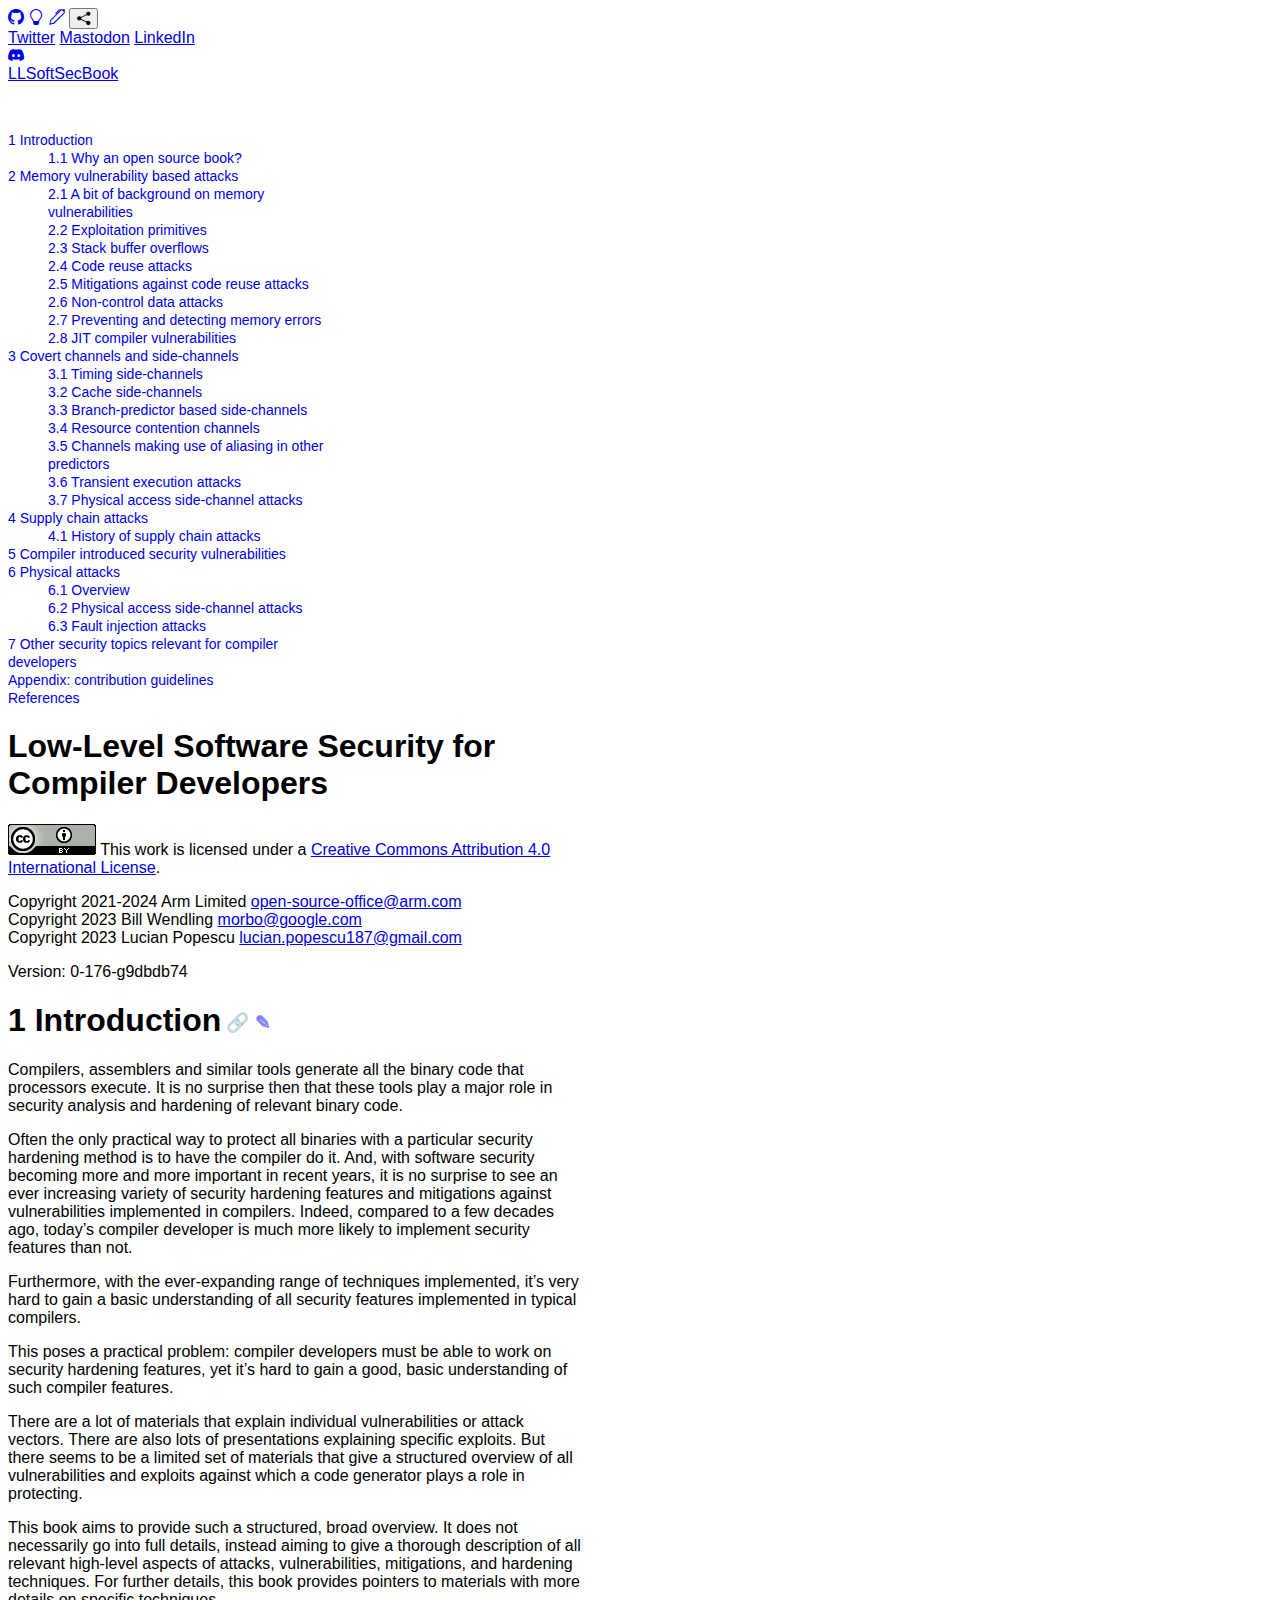
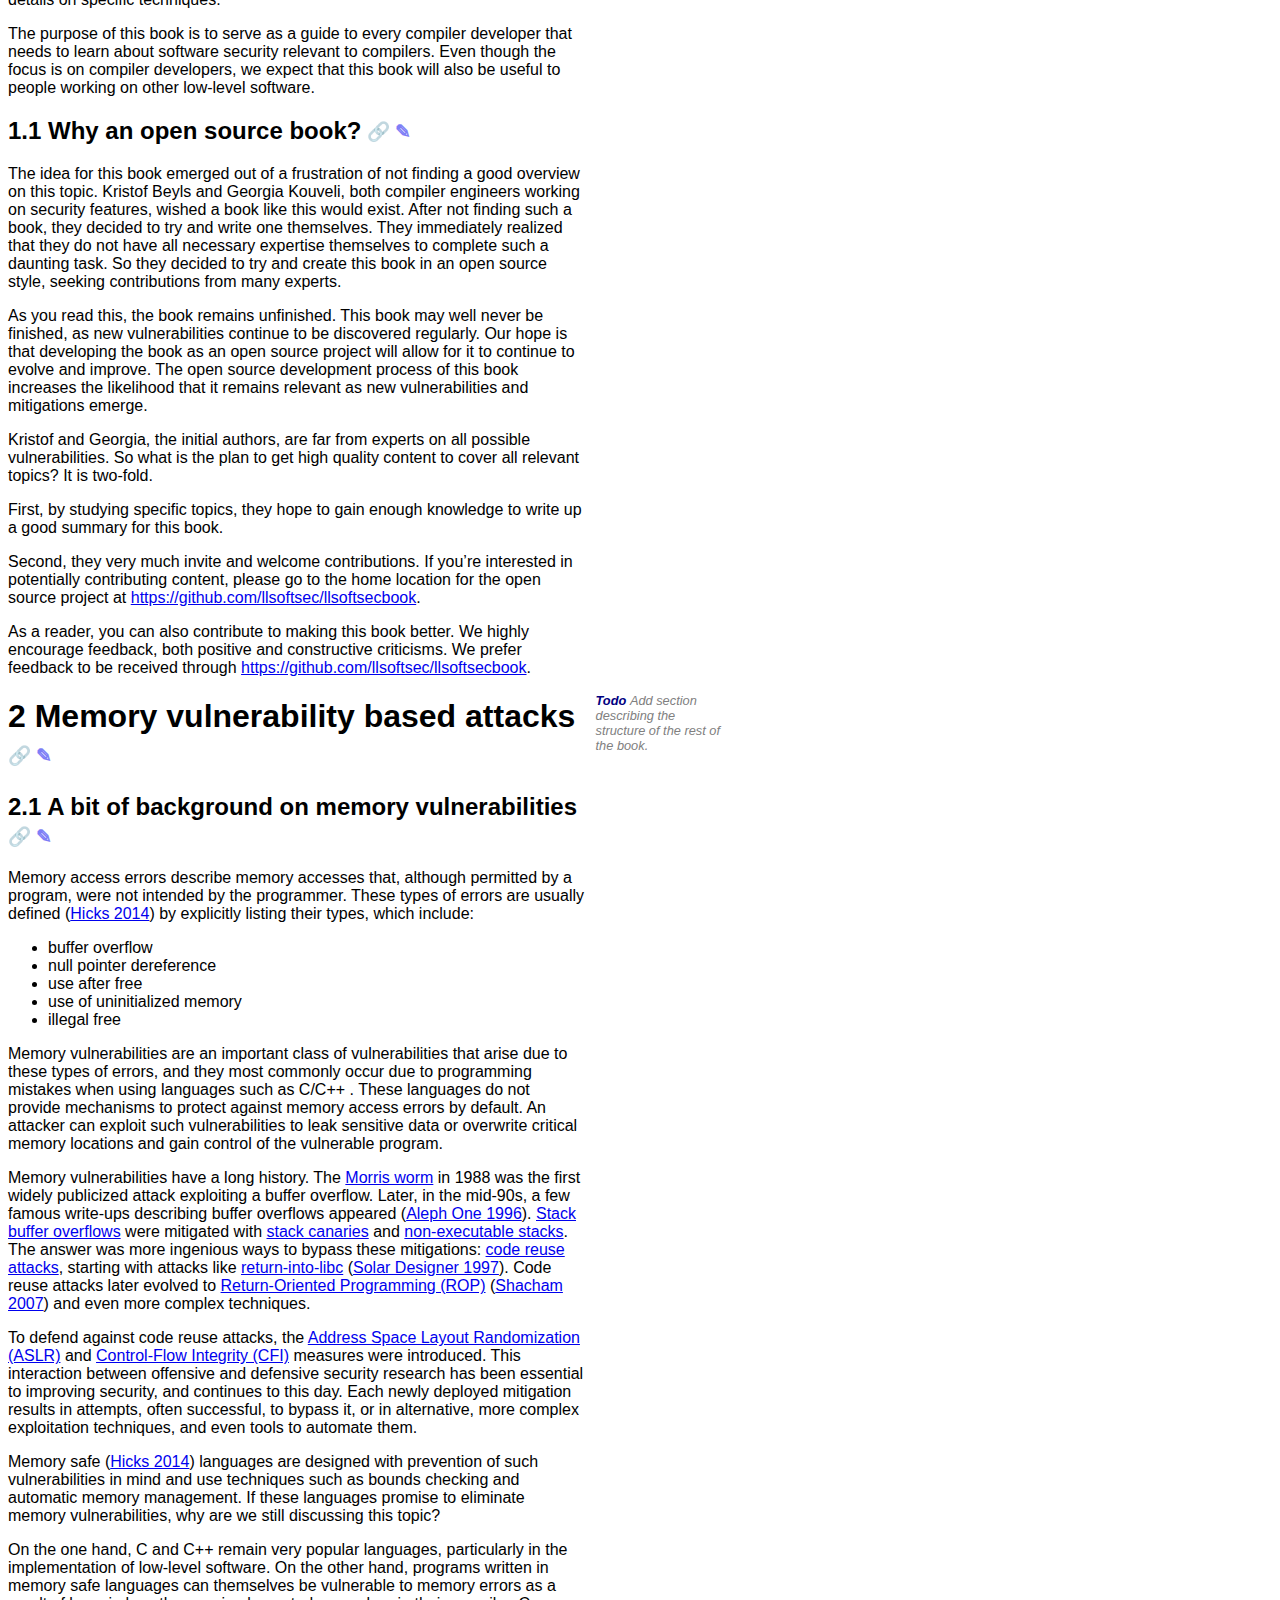
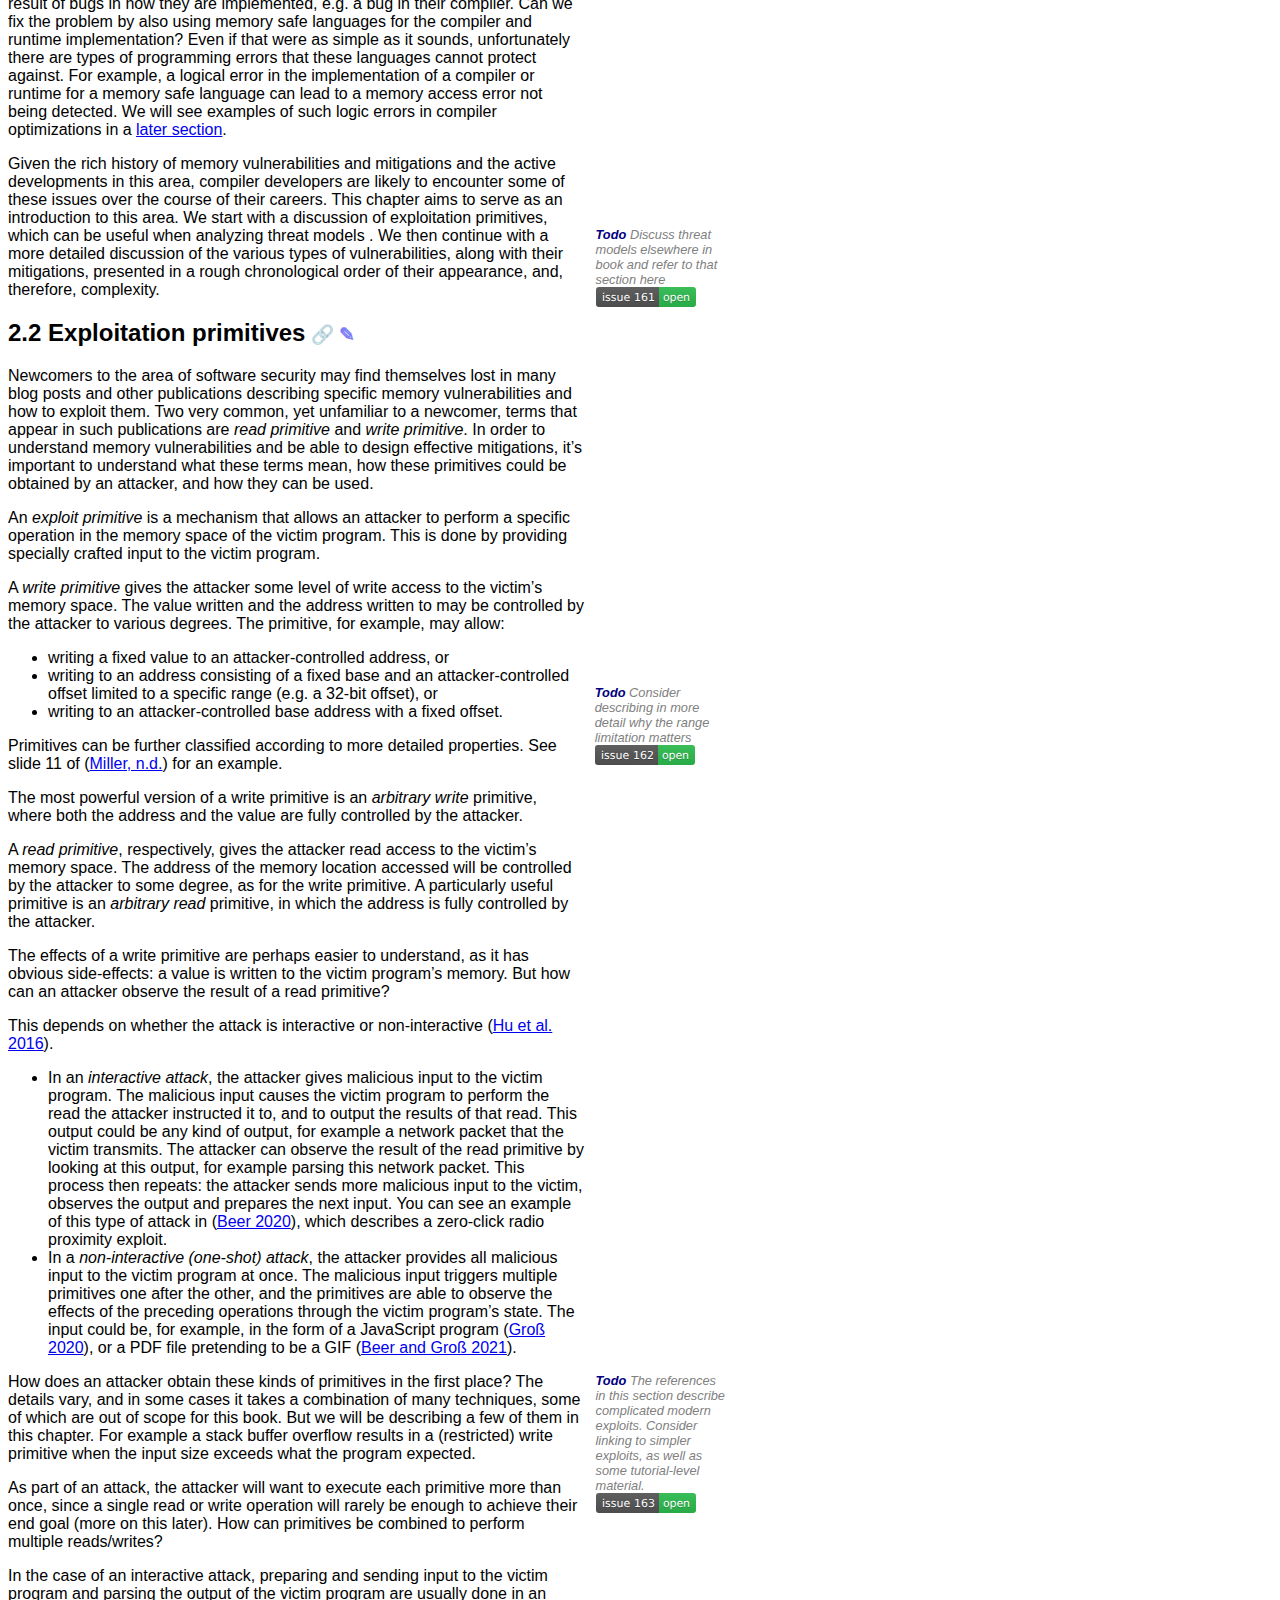
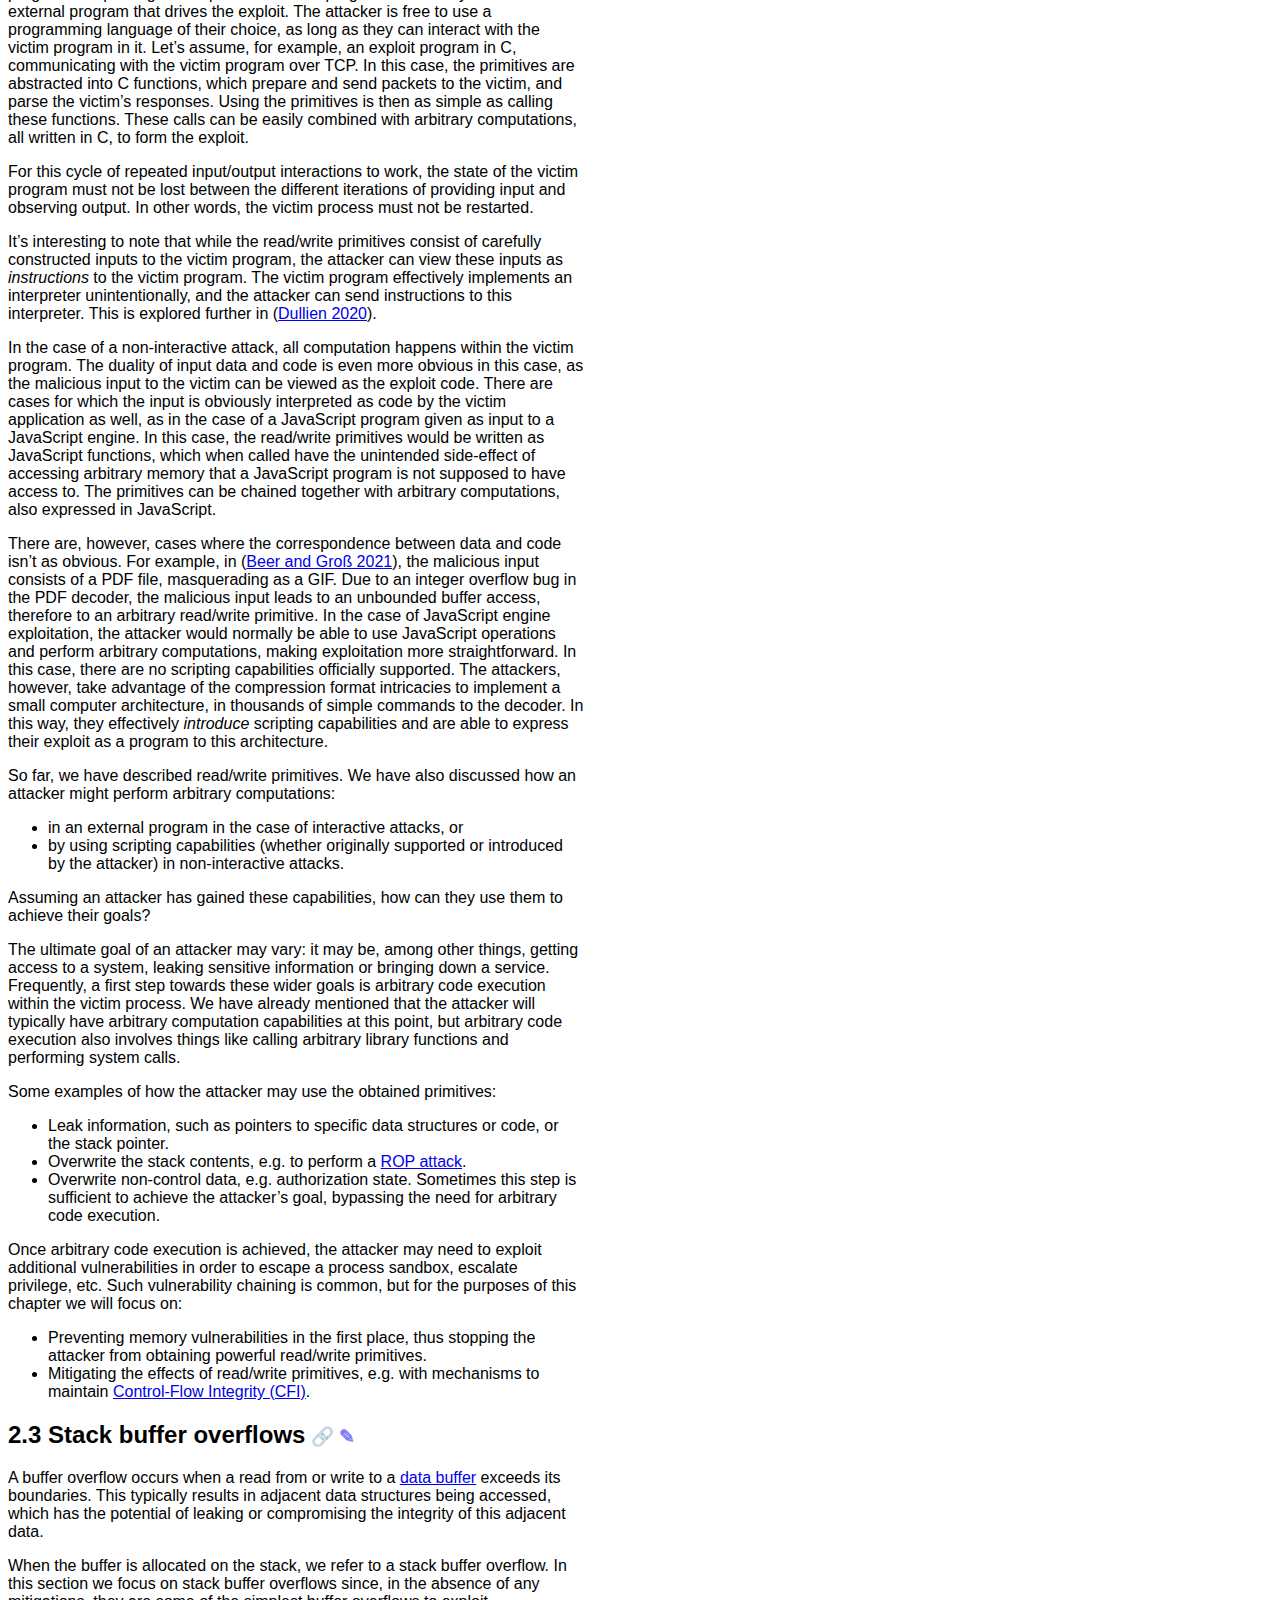
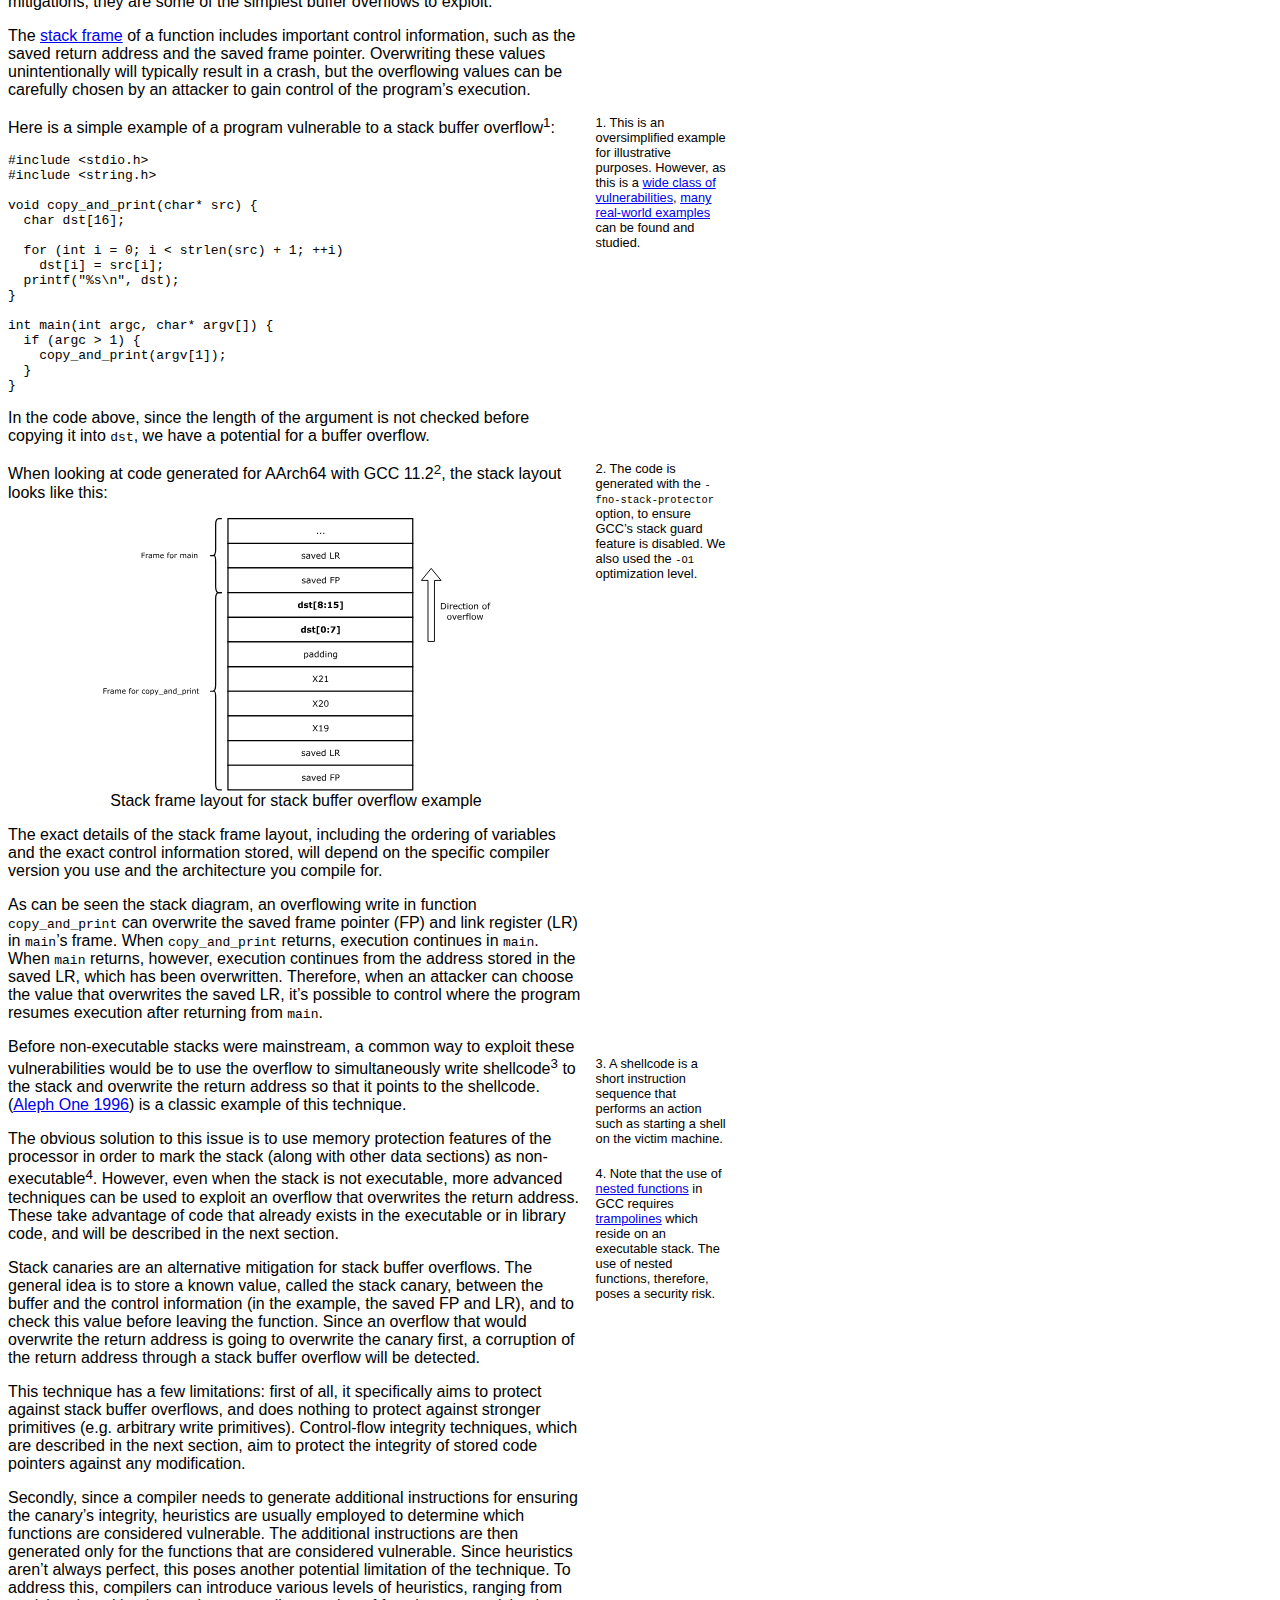
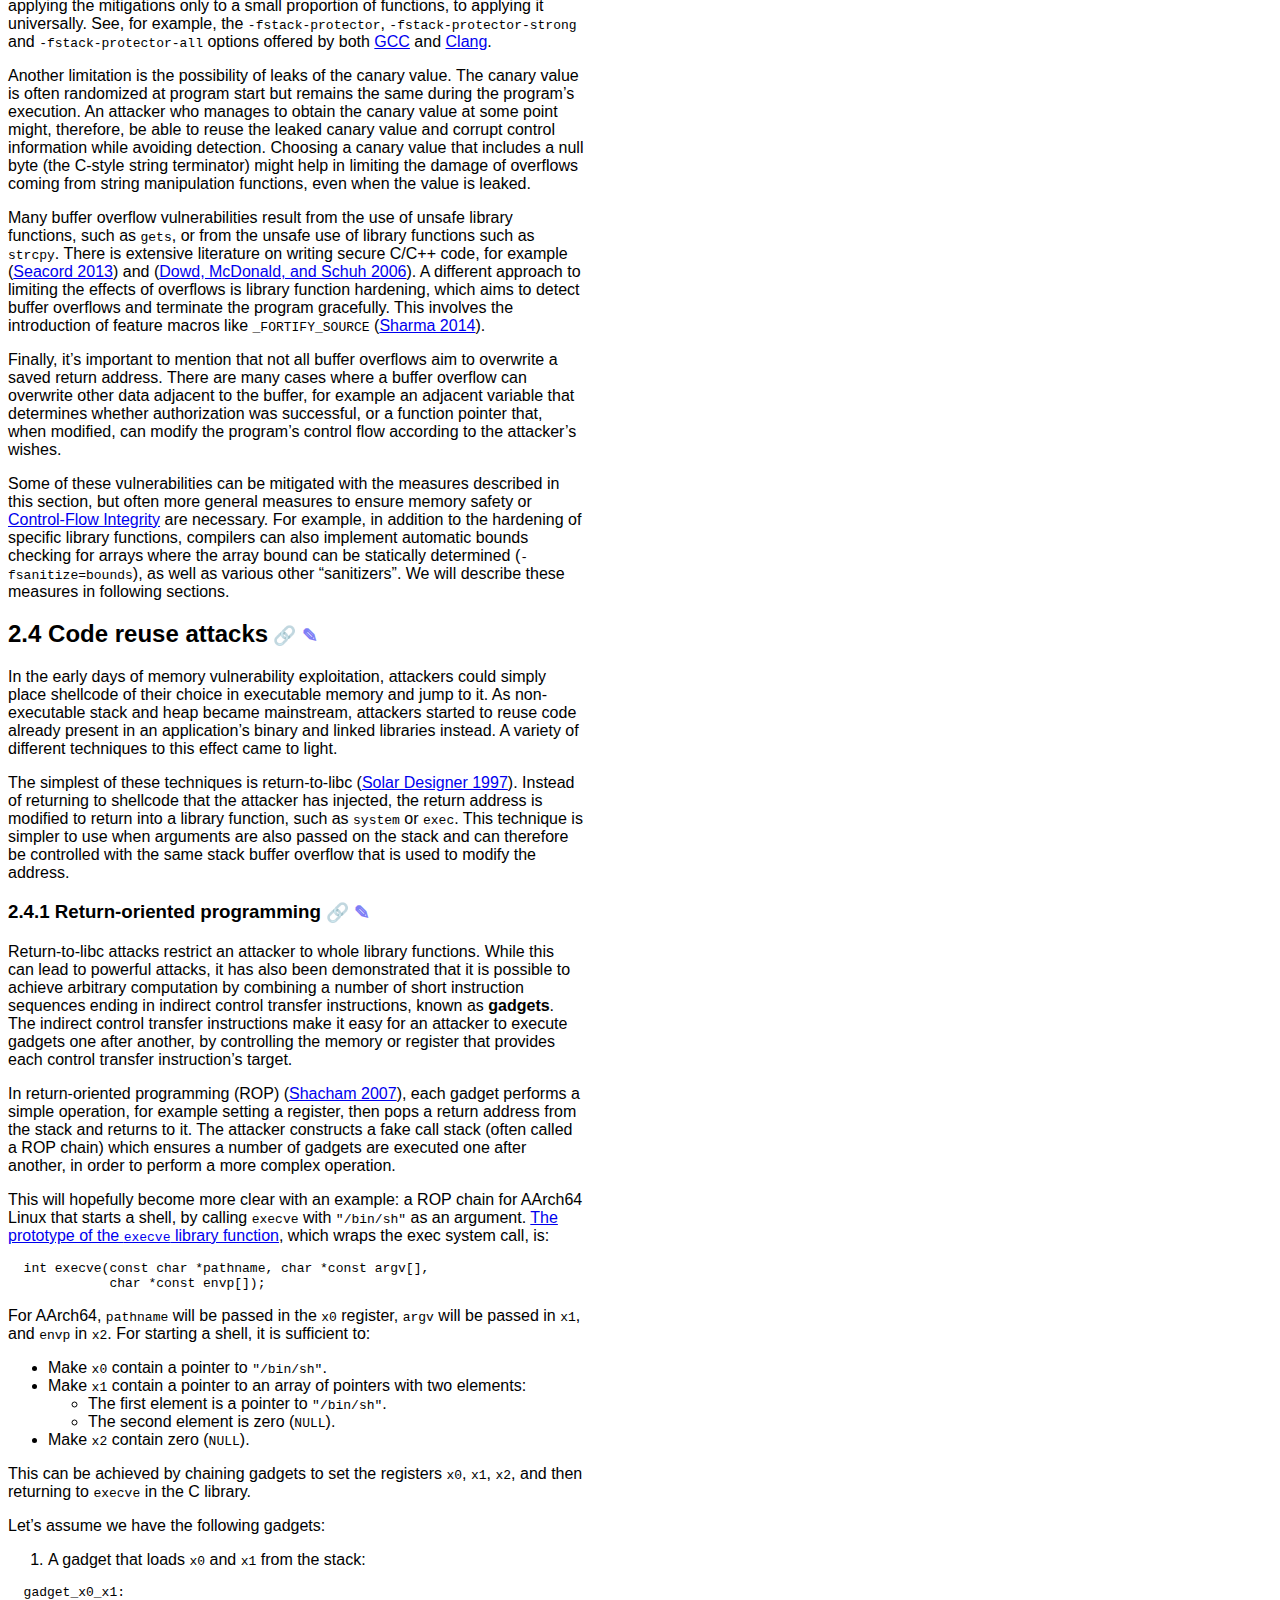
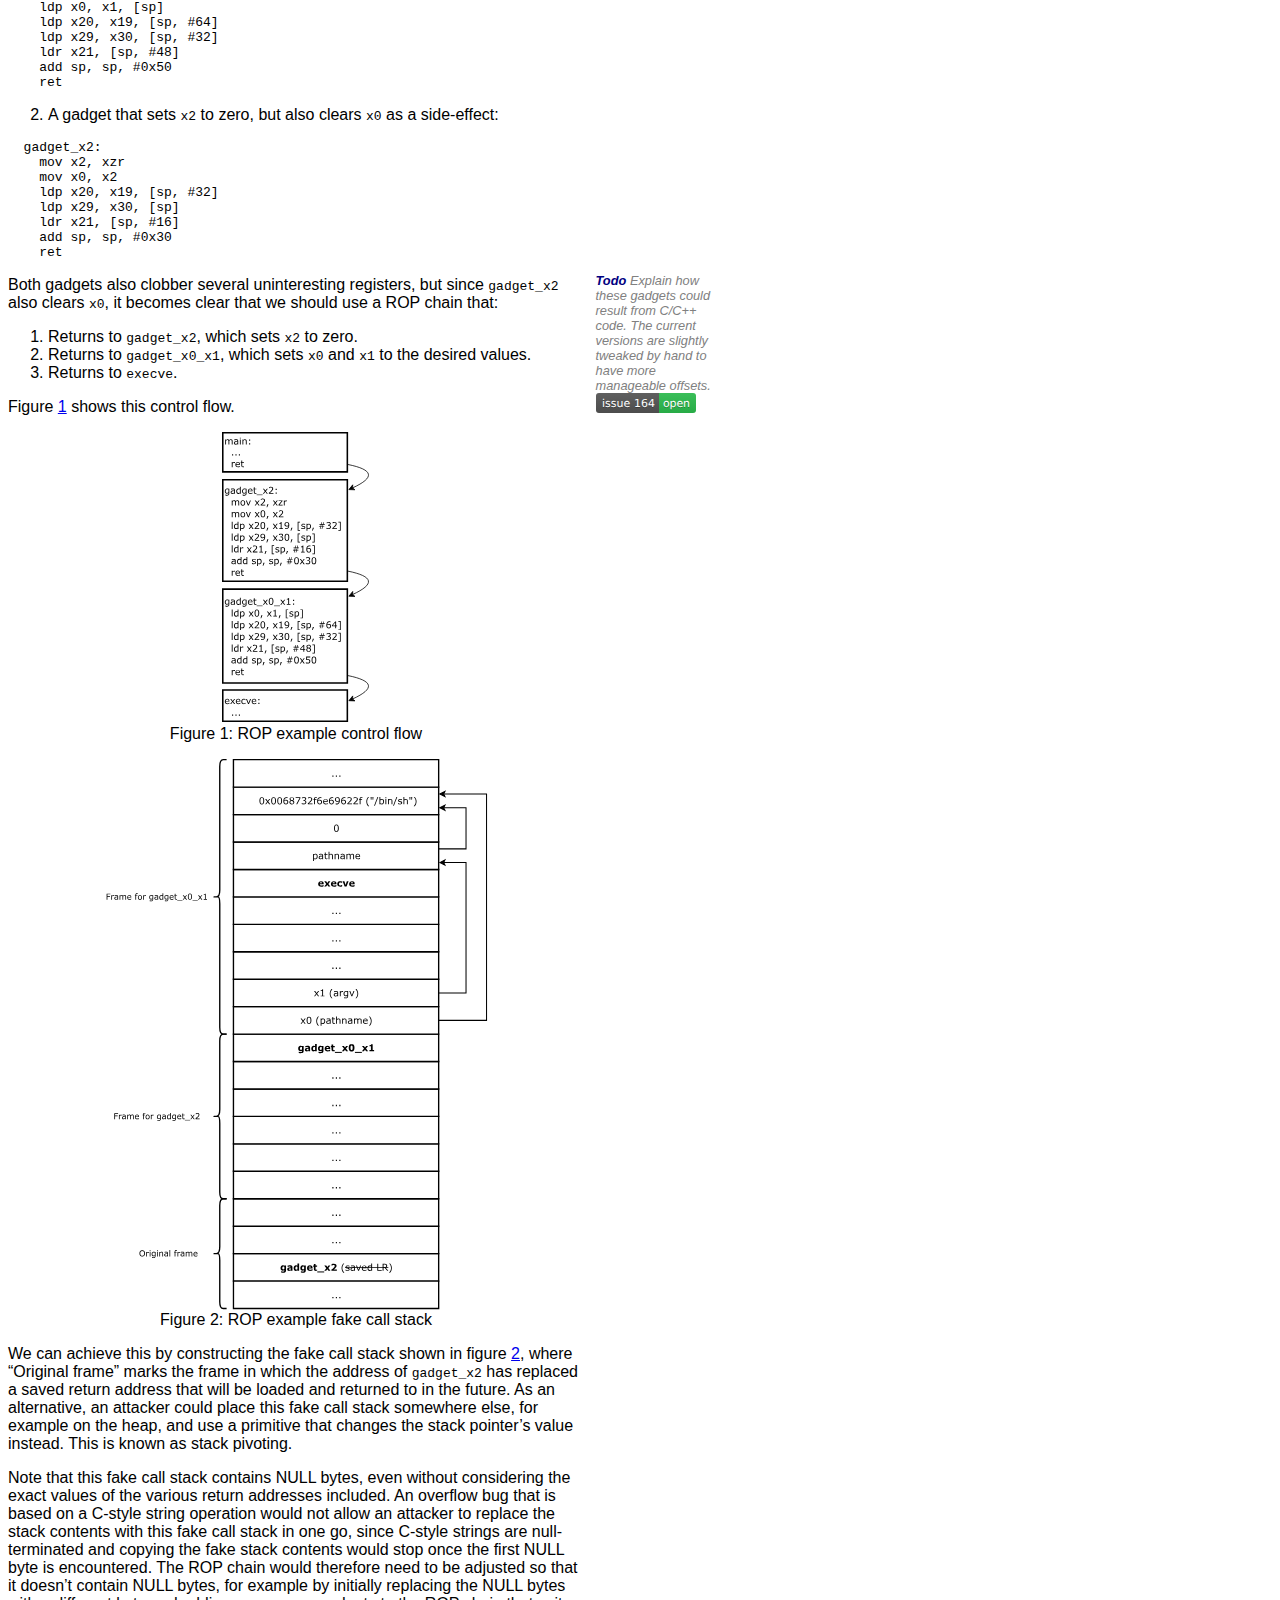
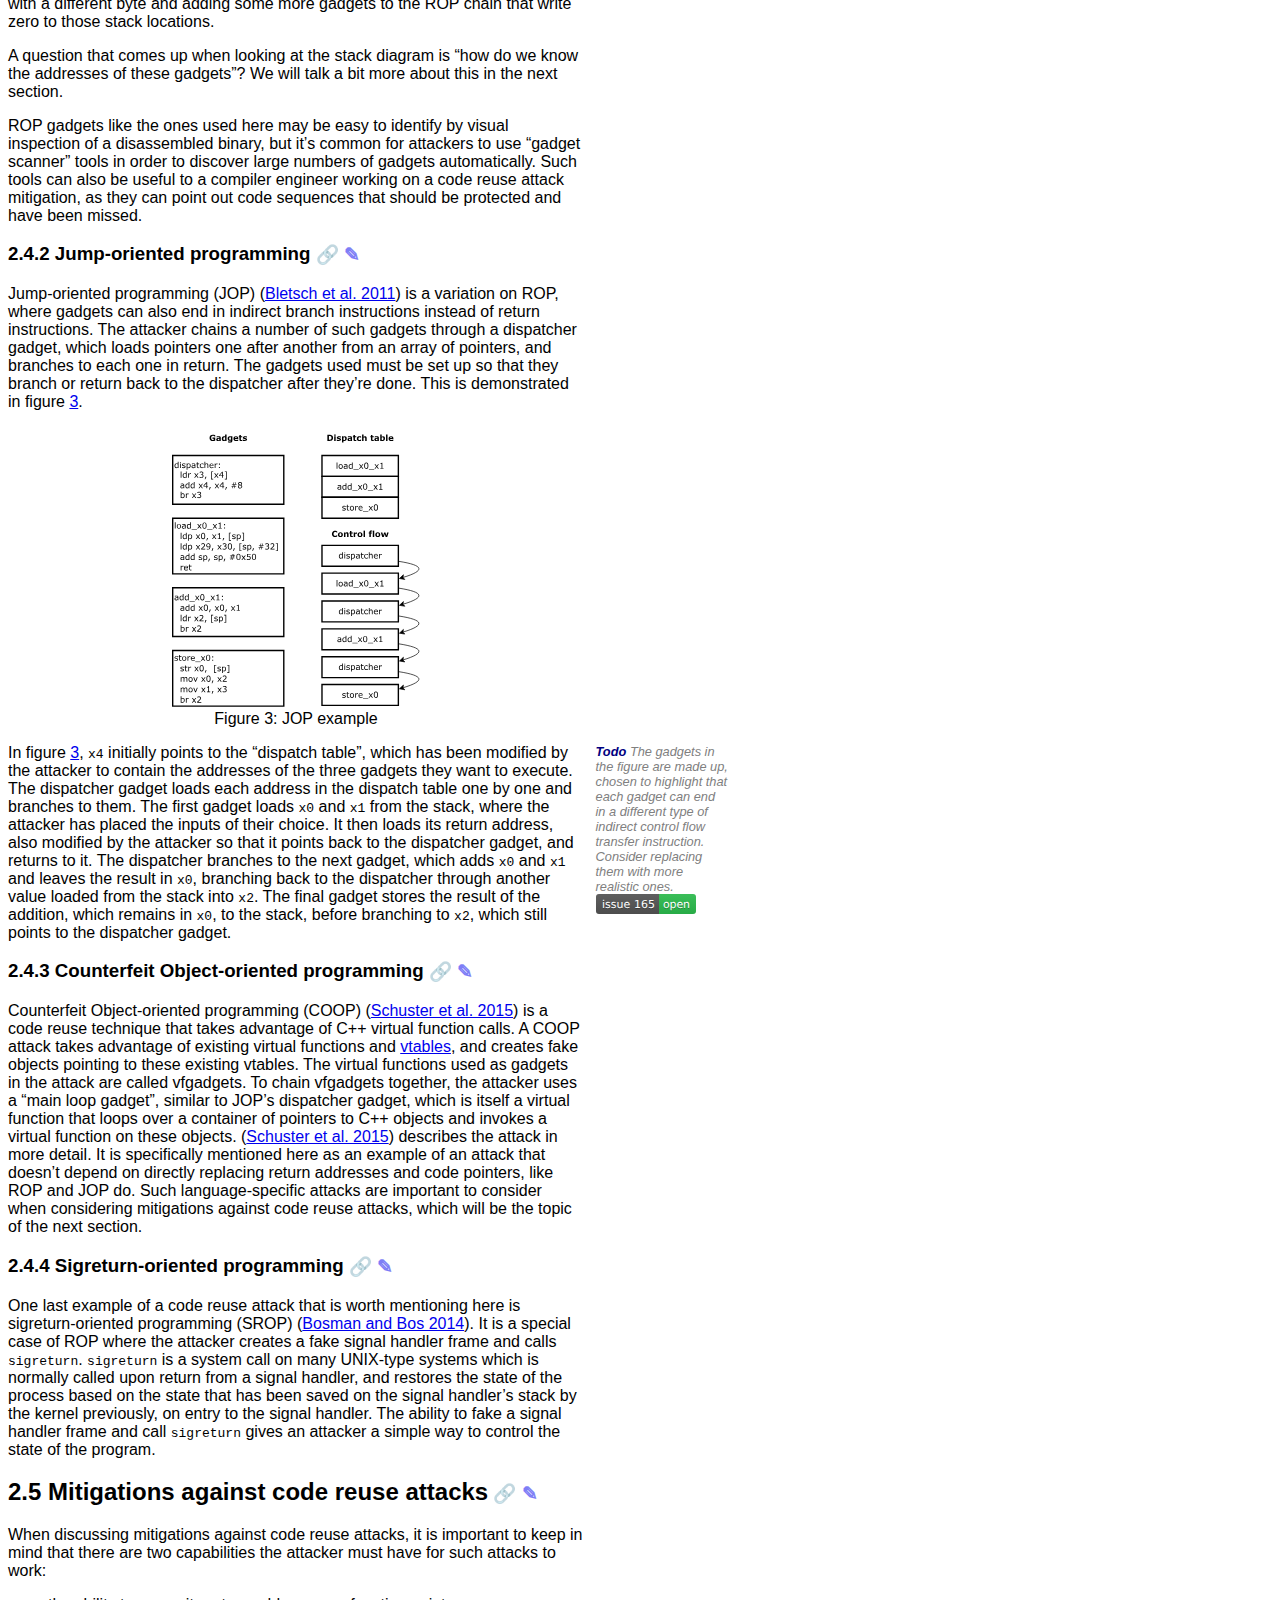
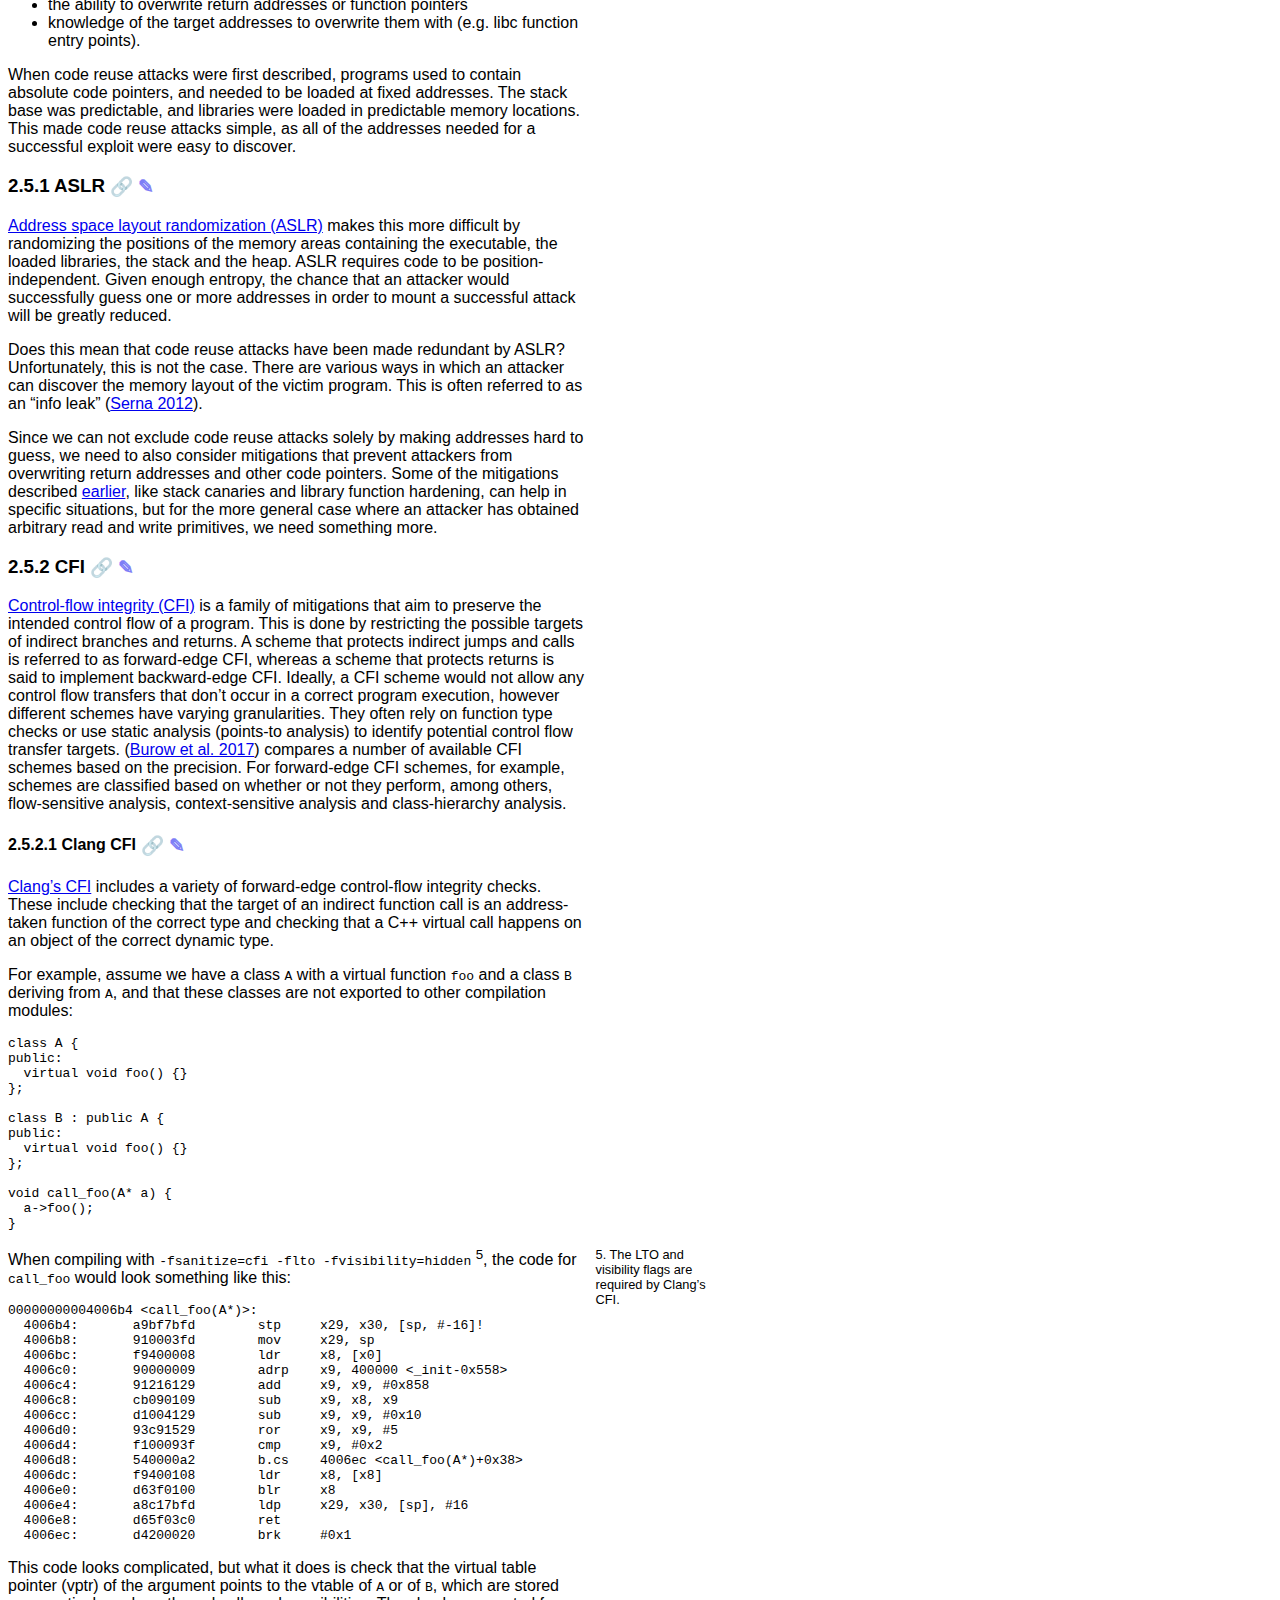
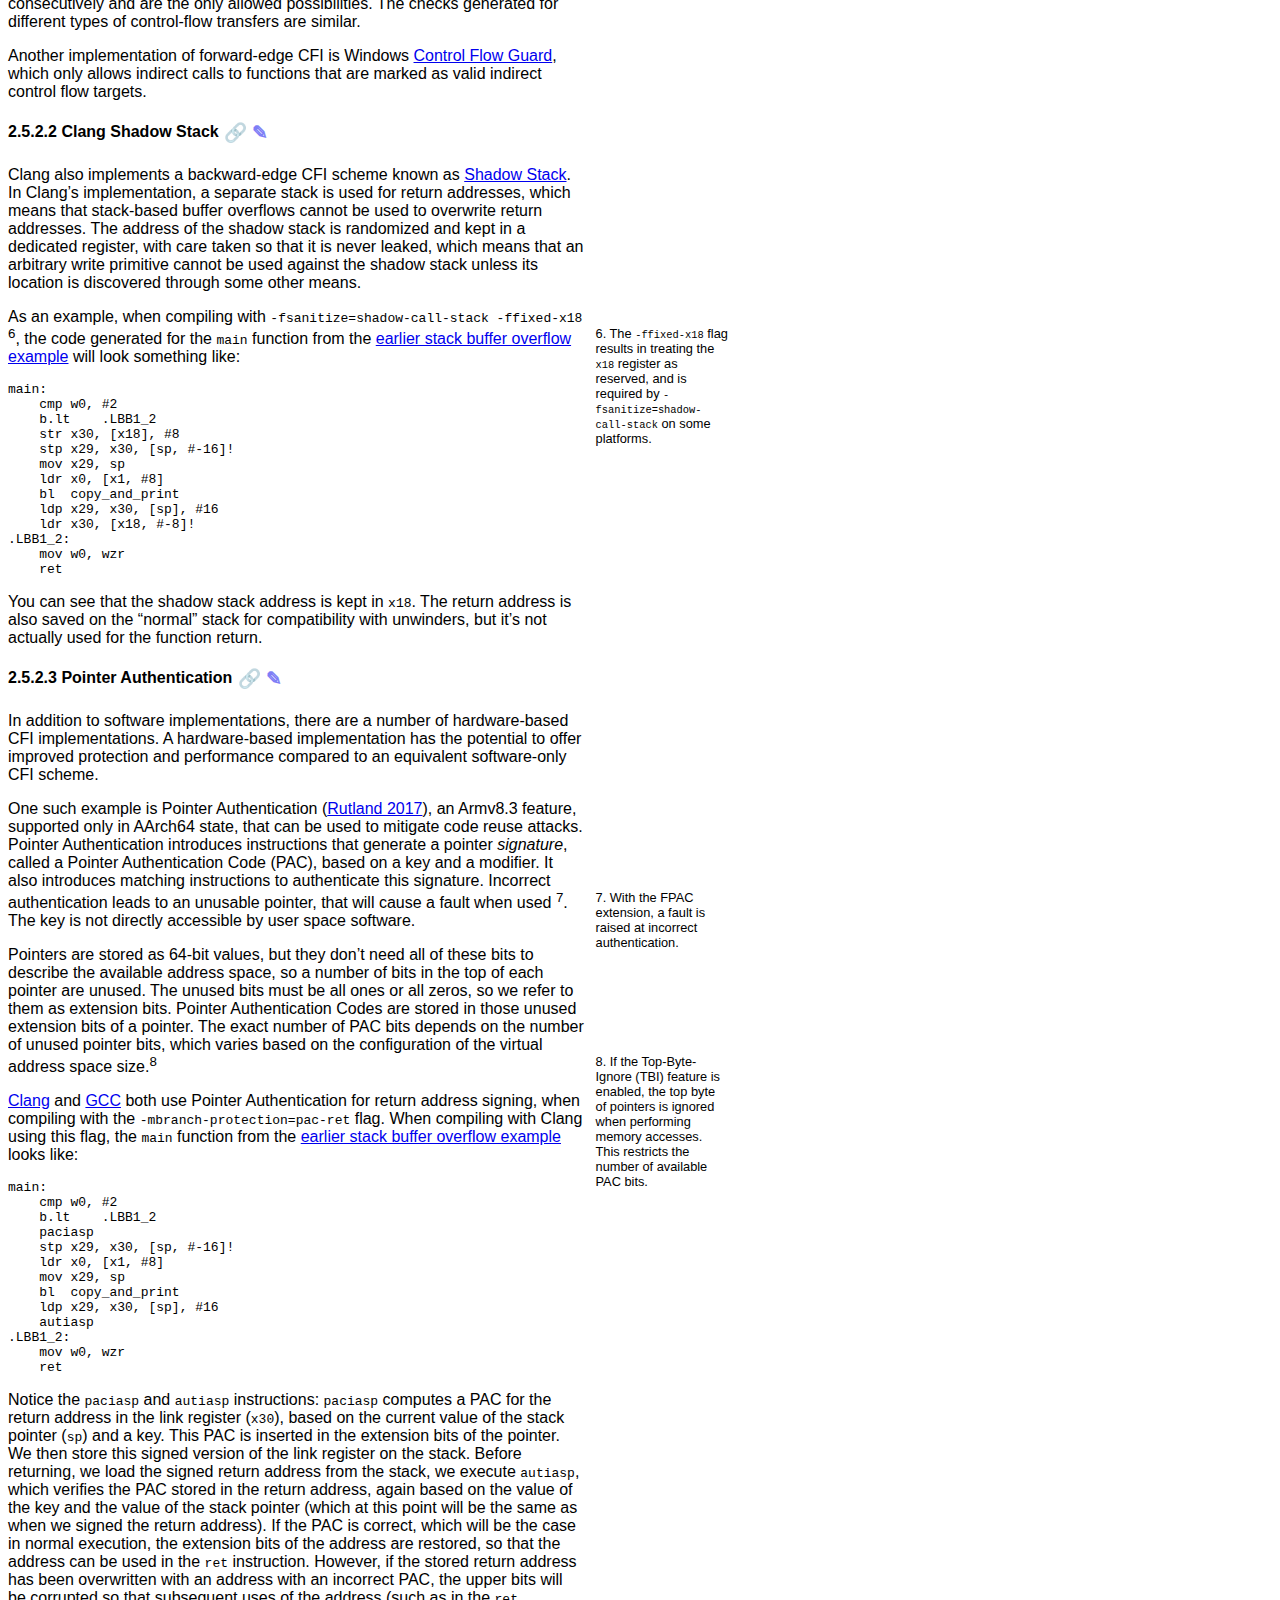
==== commit 007bd15f: "deploy: 9dbdb74e5aa9288a2c4173da809a4bf03cf40c63" ====
--- a/index.html
+++ b/index.html
@@ -424,11 +424,11 @@
       Creative Commons Attribution 4.0 International License</a>.
   </p>
   <p>
-      Copyright 2021-2022 Arm Limited <a href="mailto:open-source-office@arm.com" class="email">open-source-office@arm.com</a><br />
+      Copyright 2021-2024 Arm Limited <a href="mailto:open-source-office@arm.com" class="email">open-source-office@arm.com</a><br />
       Copyright 2023 Bill Wendling <a href="mailto:morbo@google.com" class="email">morbo@google.com</a><br />
       Copyright 2023 Lucian Popescu <a href="mailto:lucian.popescu187@gmail.com" class="email">lucian.popescu187@gmail.com</a><br />
     </p>
-  <p>Version: 0-175-gb742df0</p>
+  <p>Version: 0-176-g9dbdb74</p>
 </header>
 
 <main id="content">
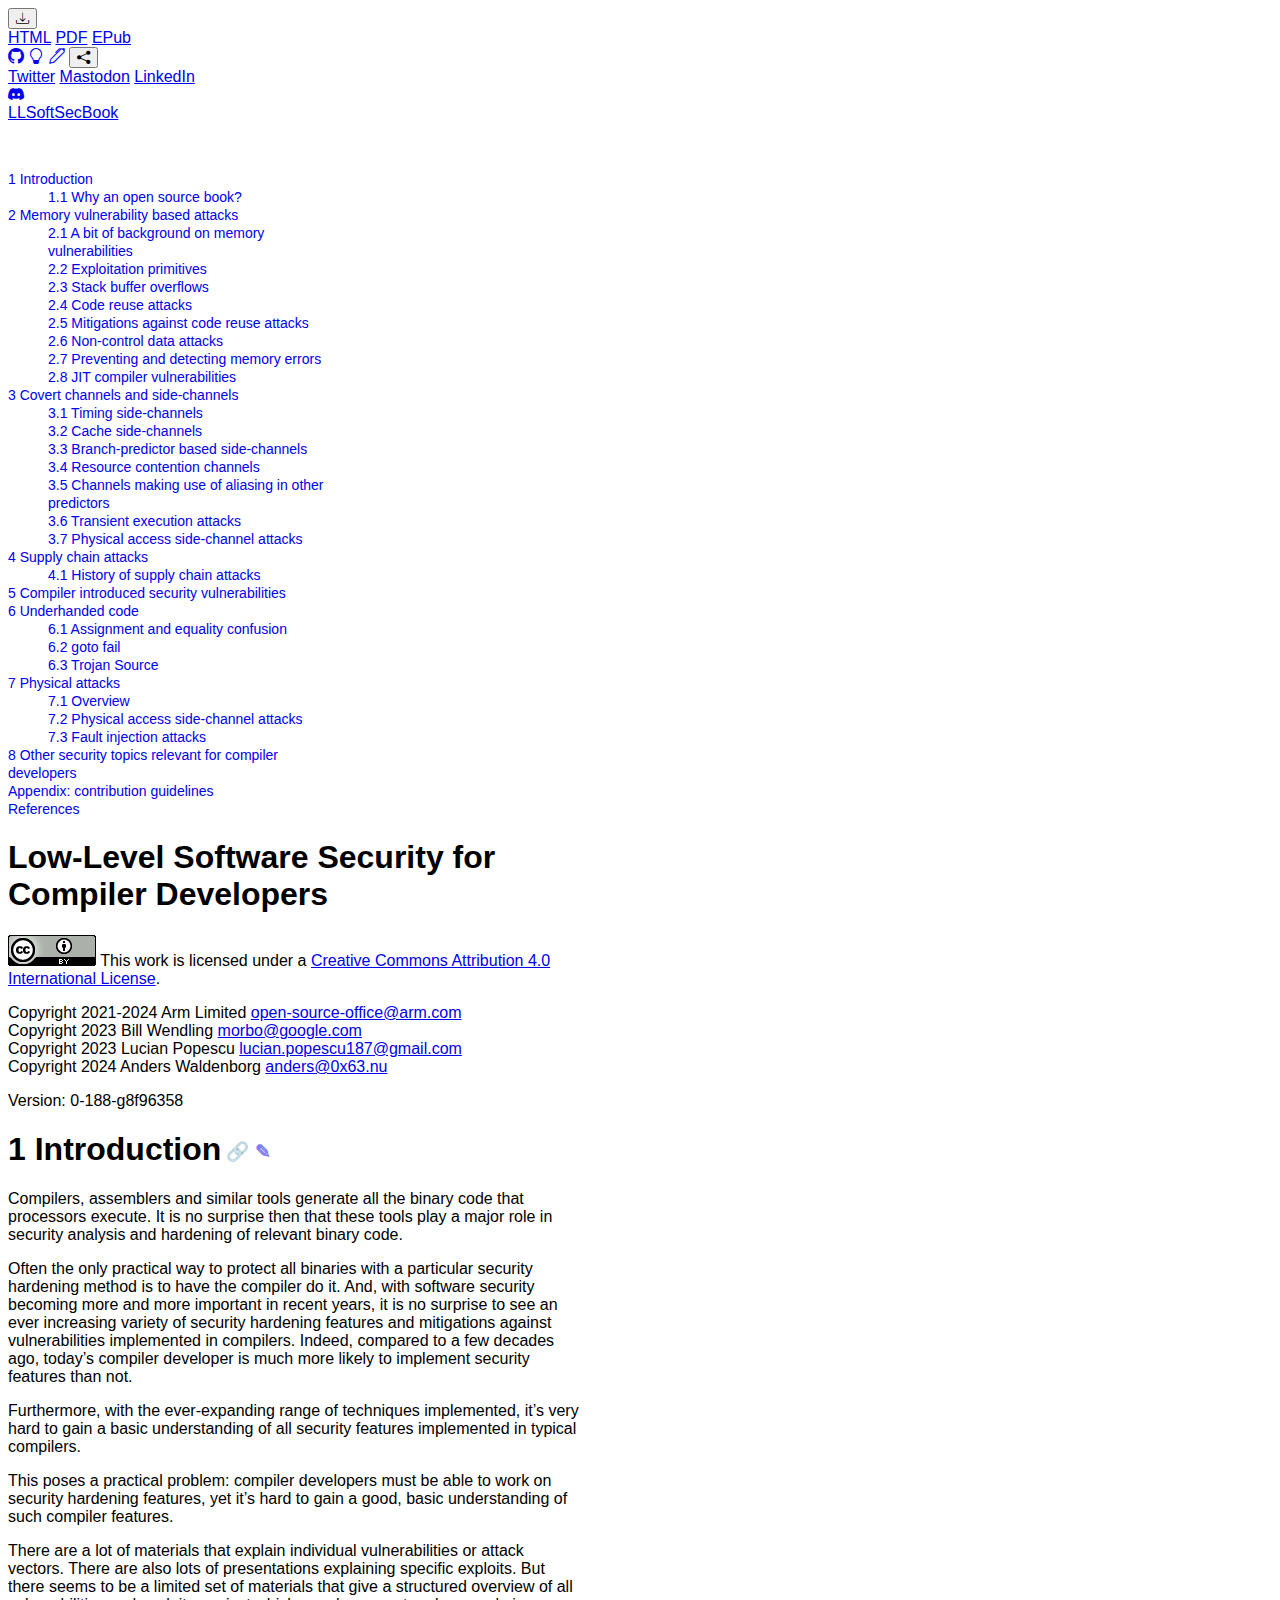
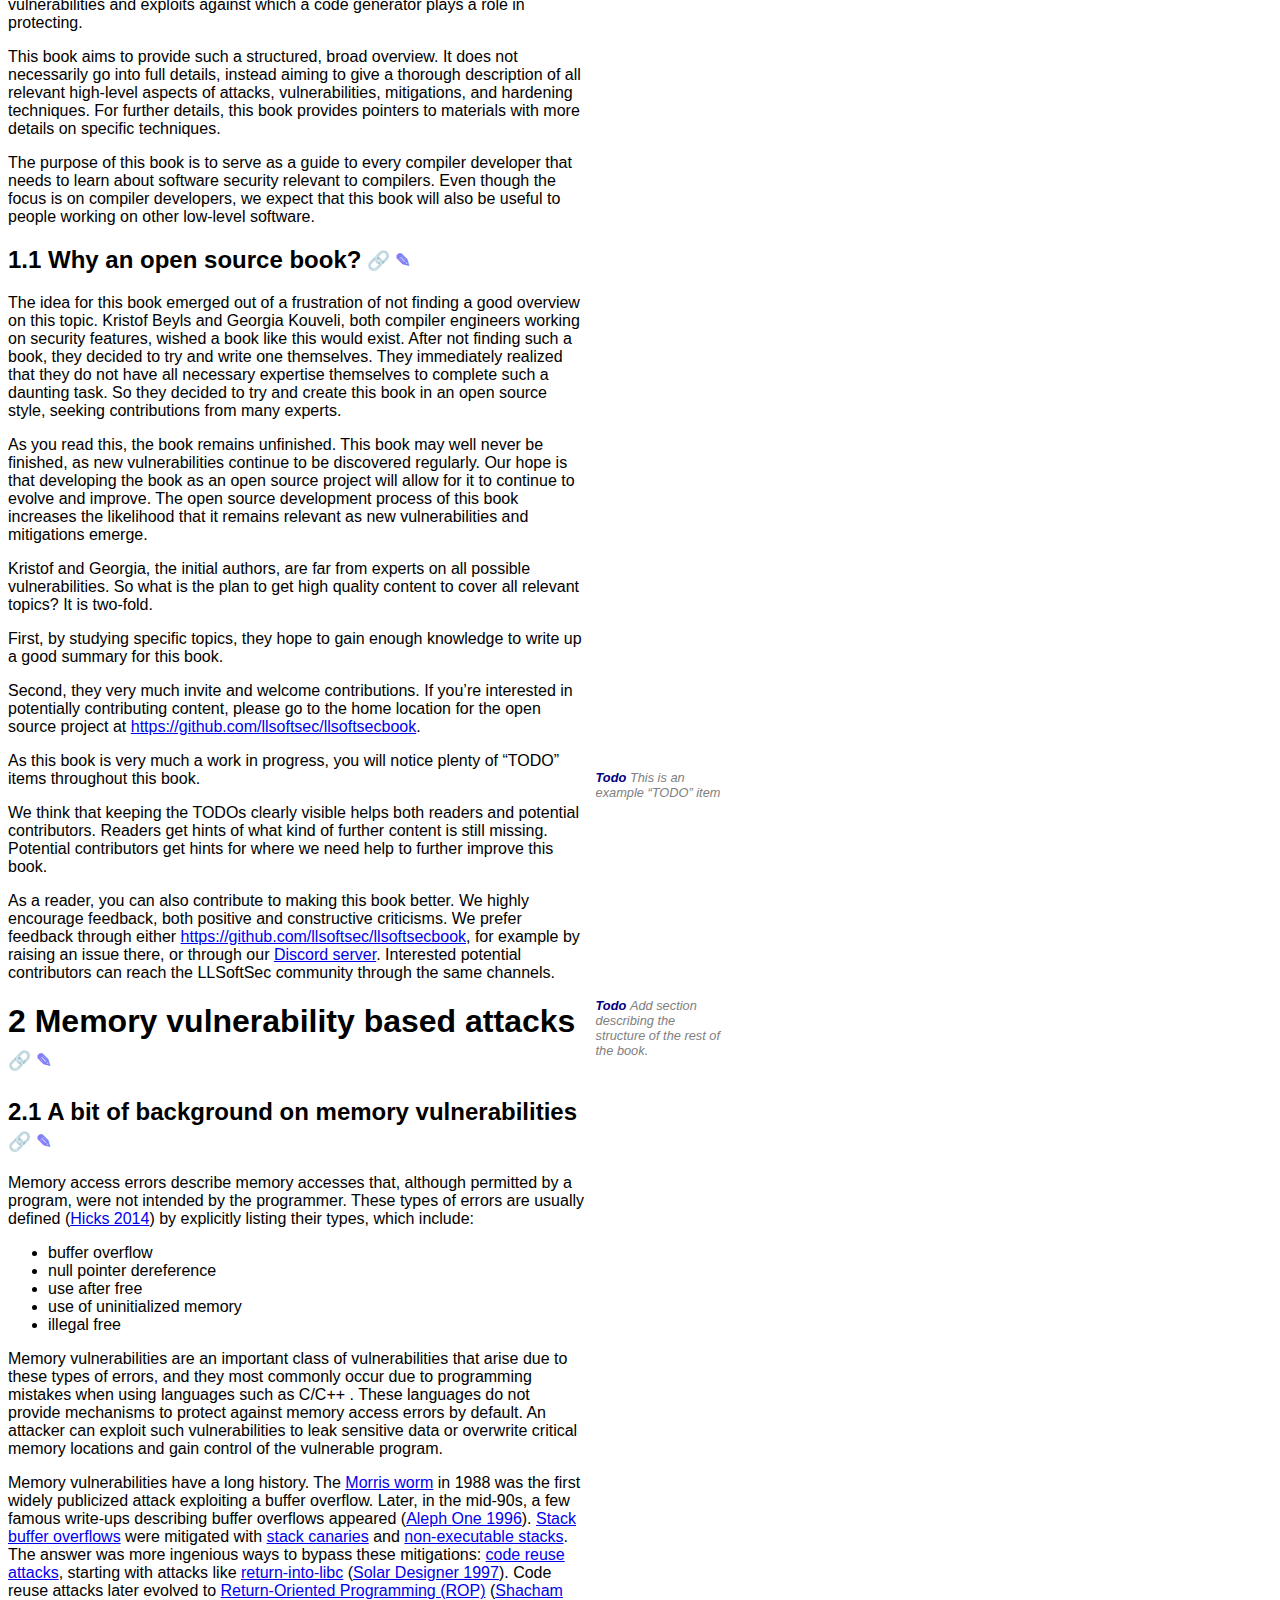
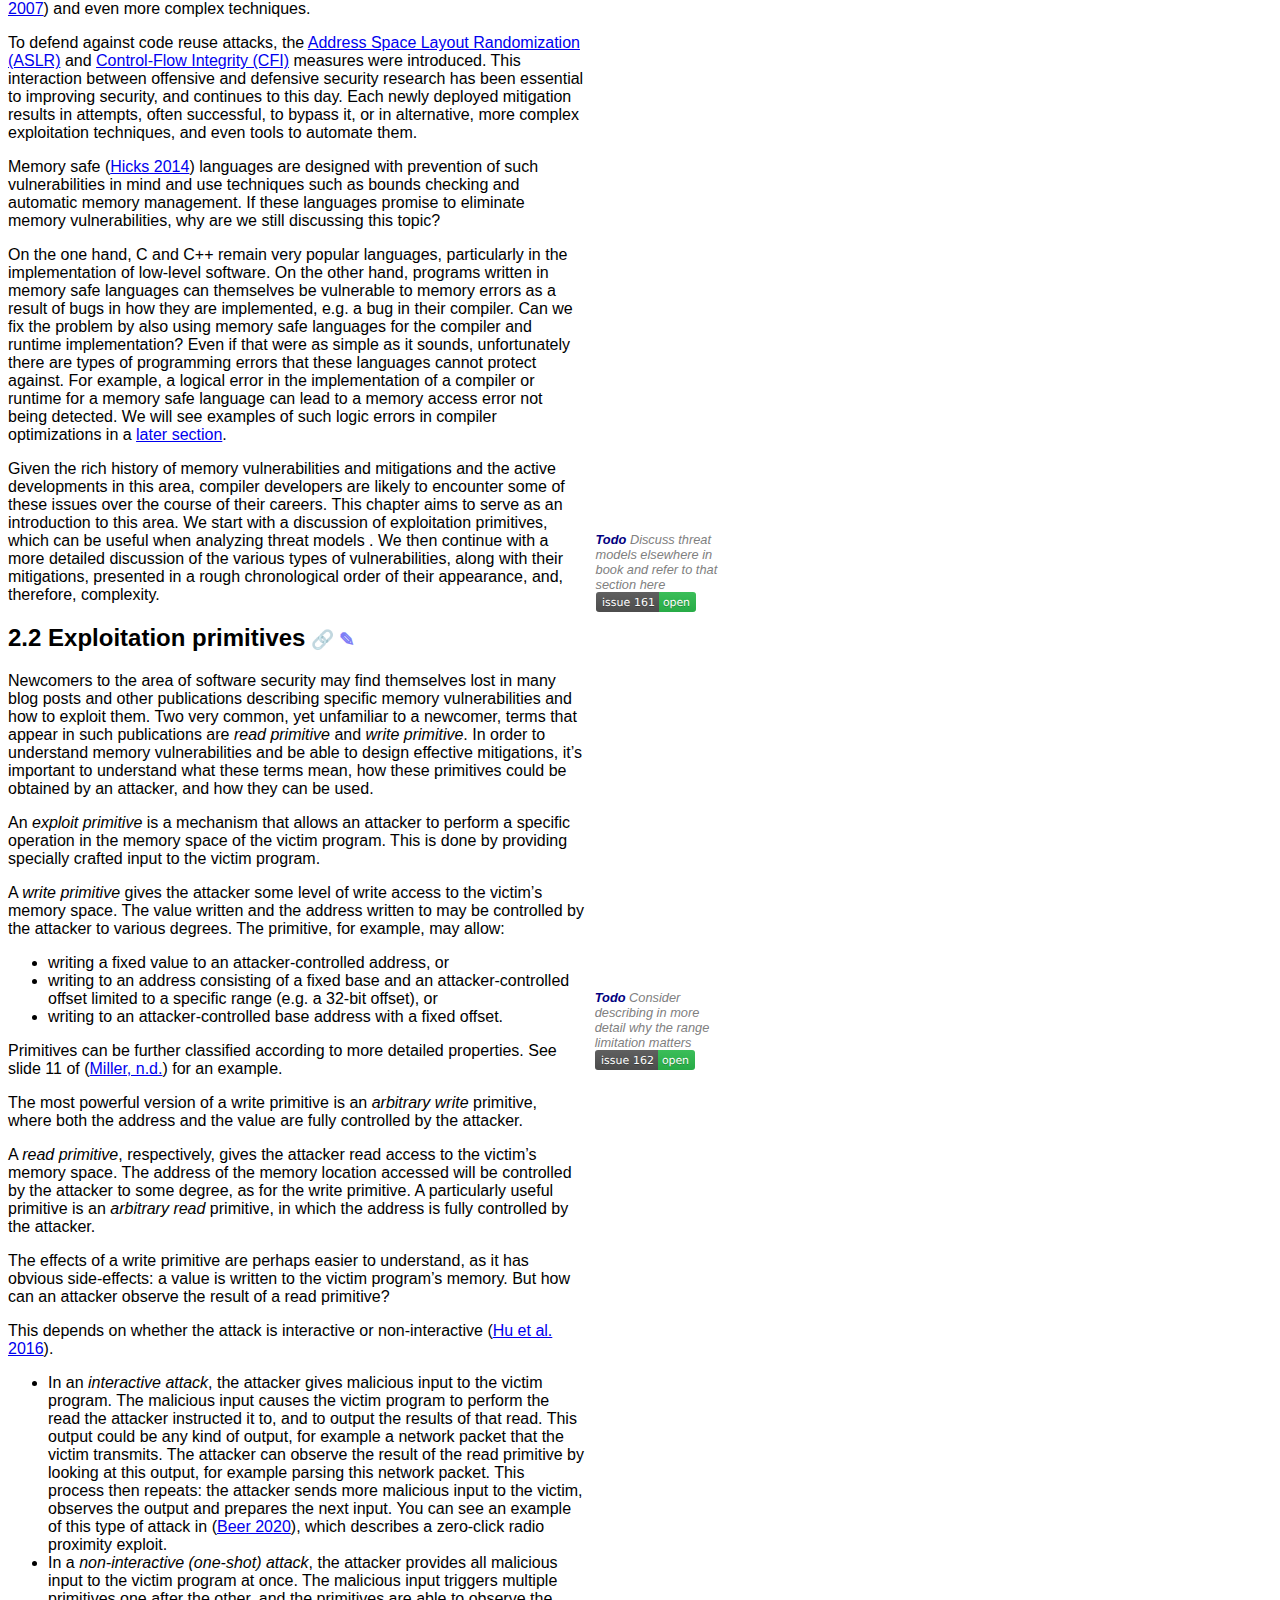
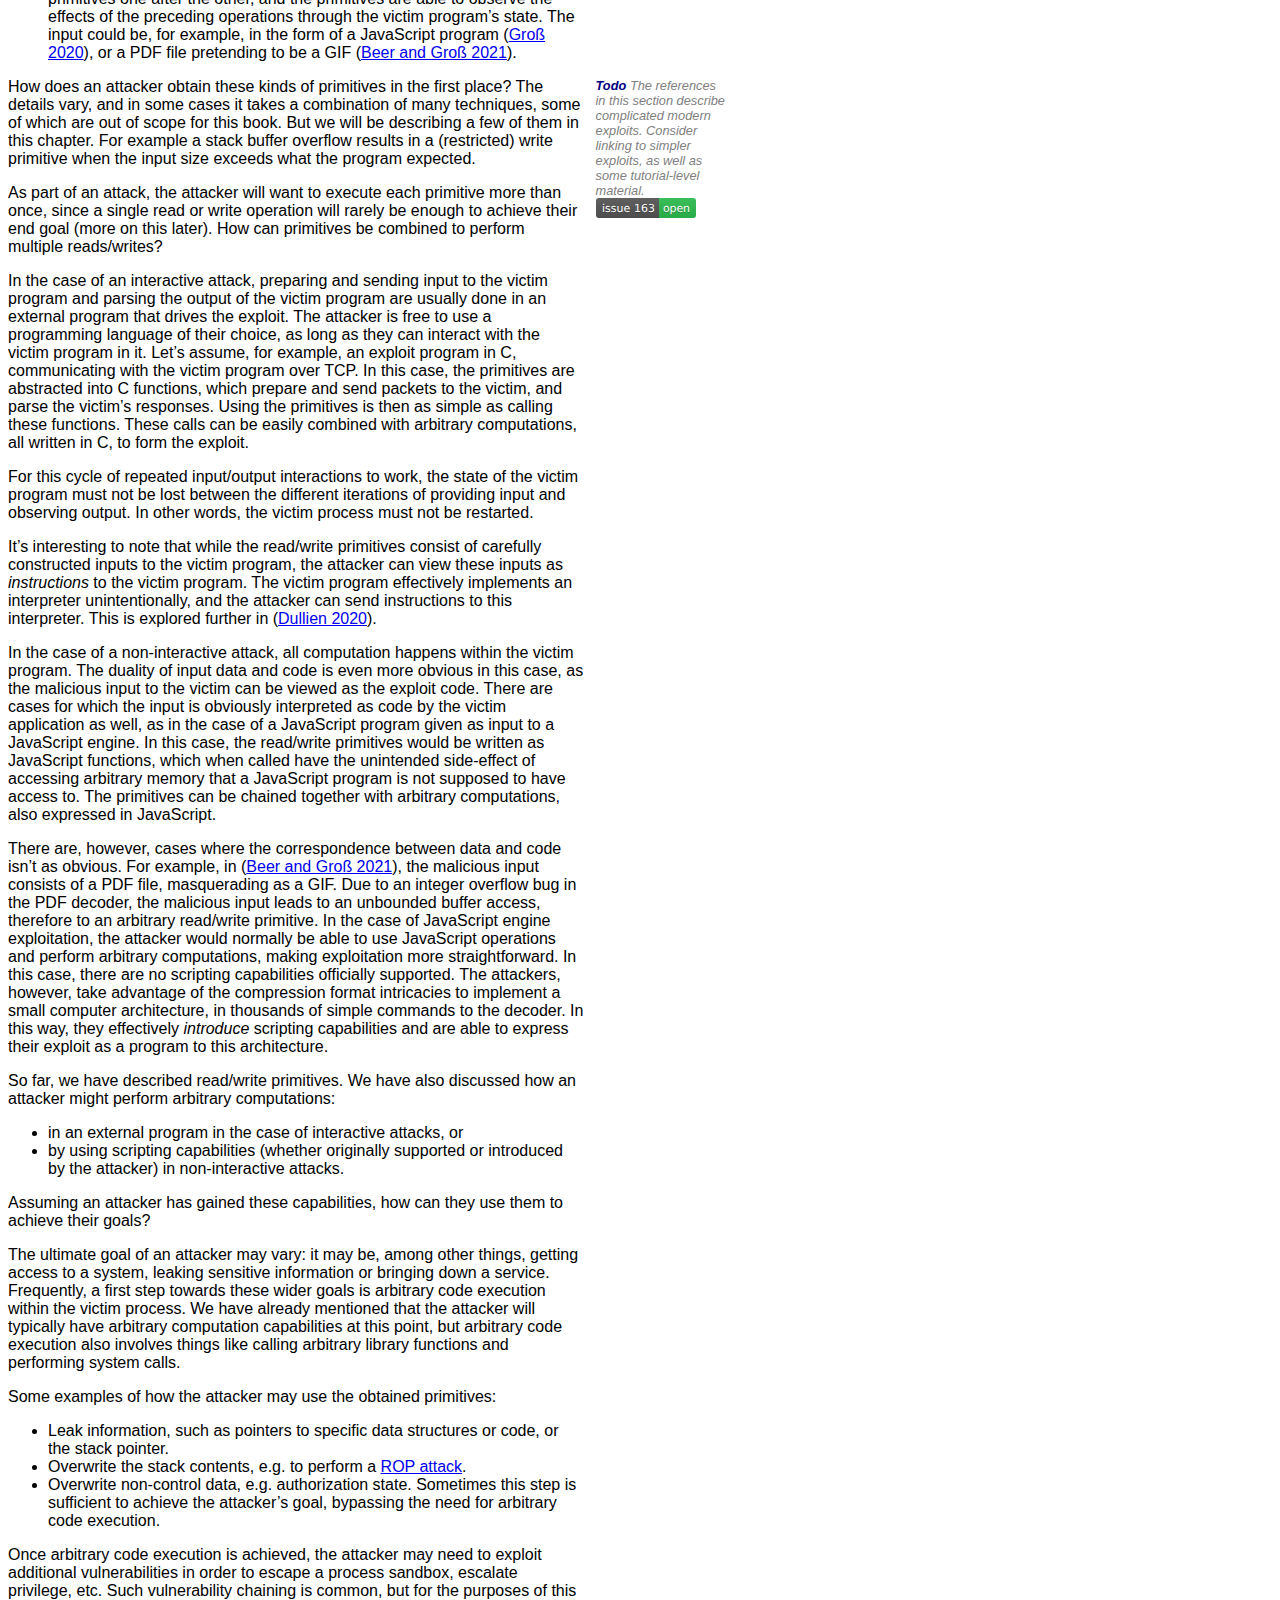
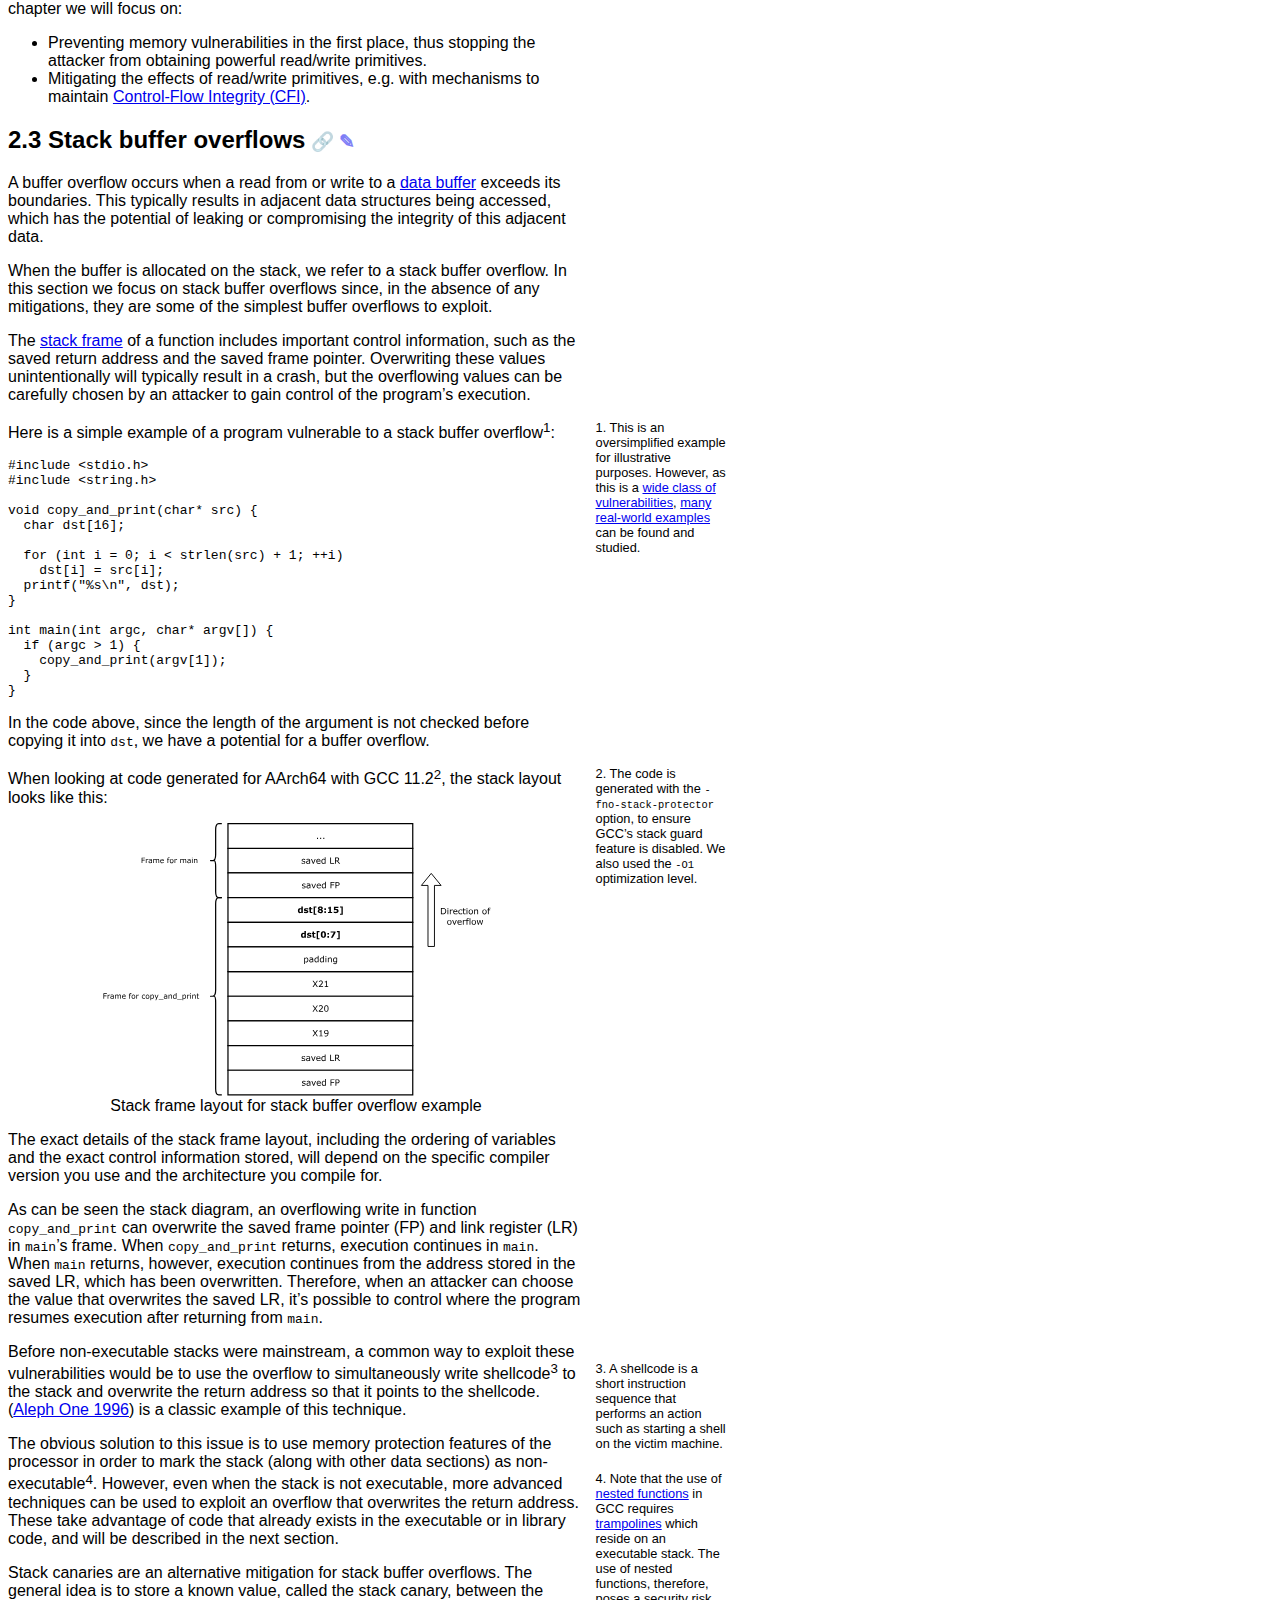
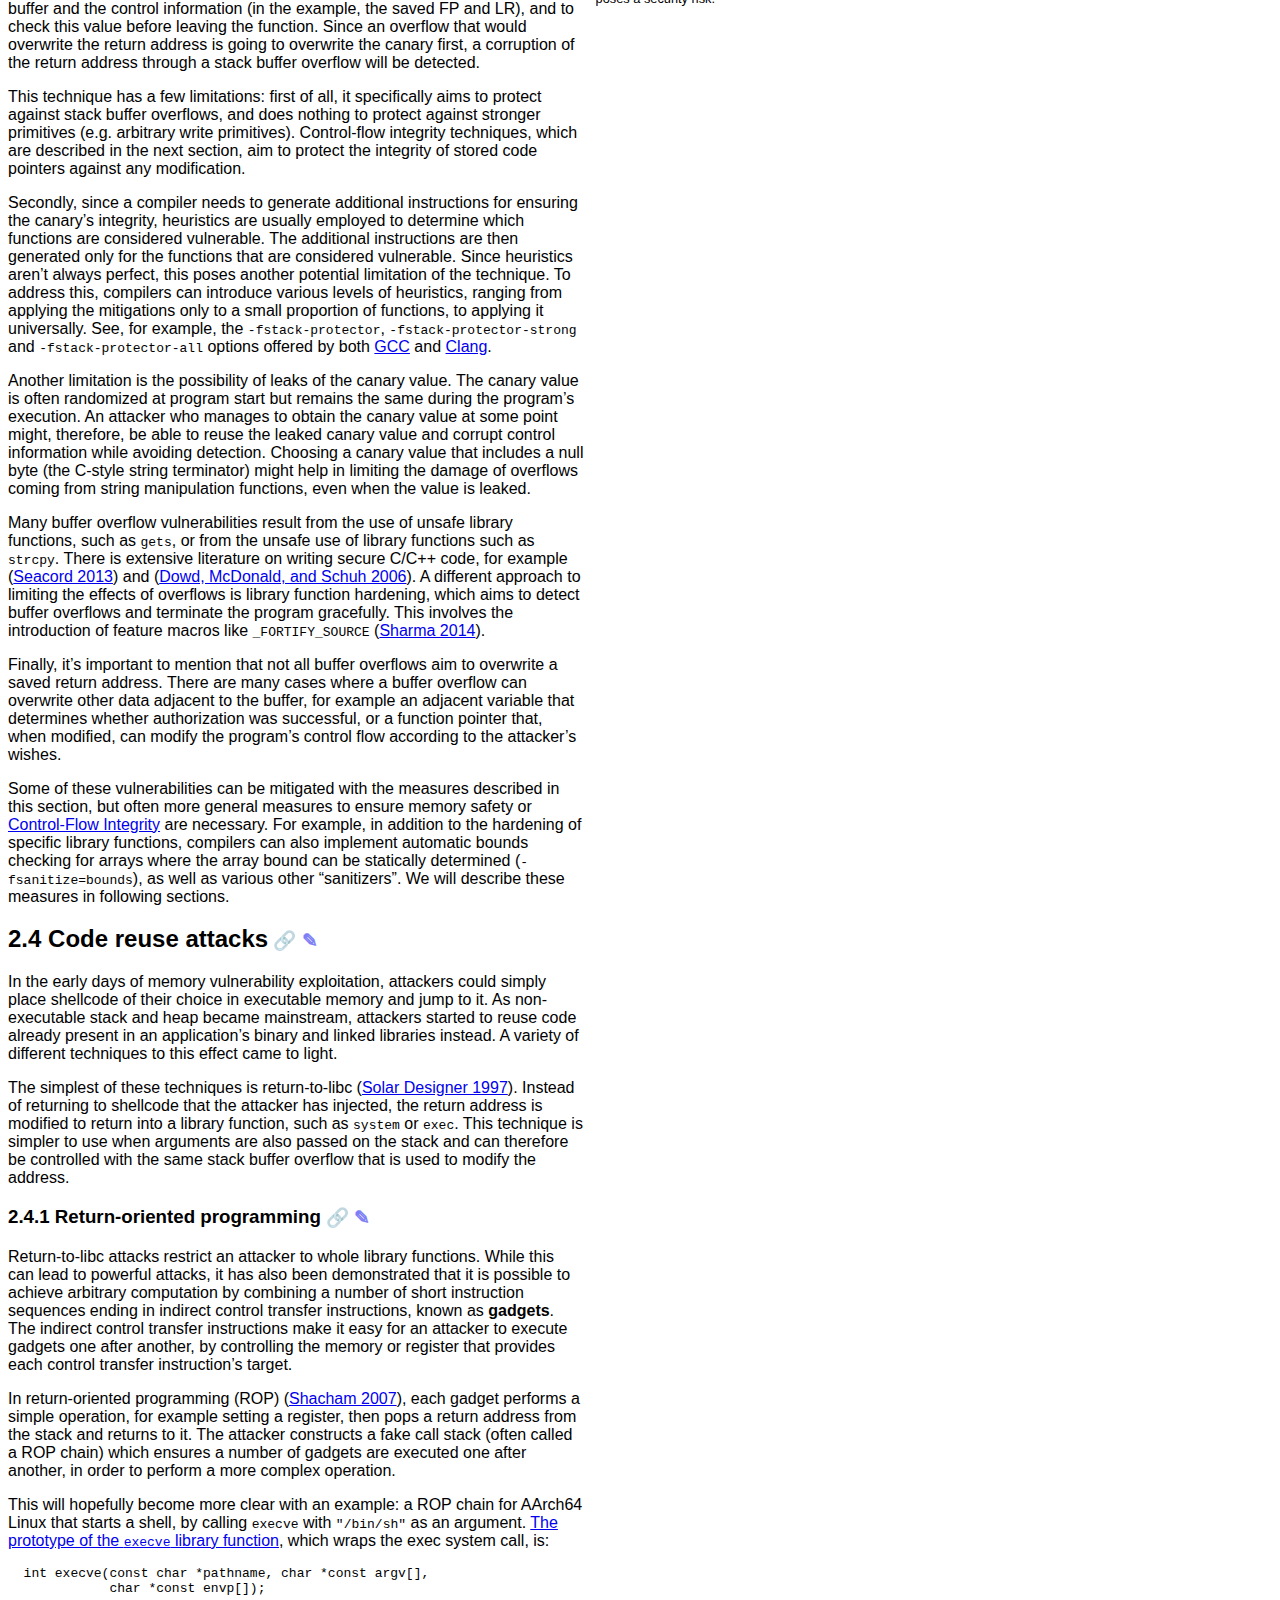
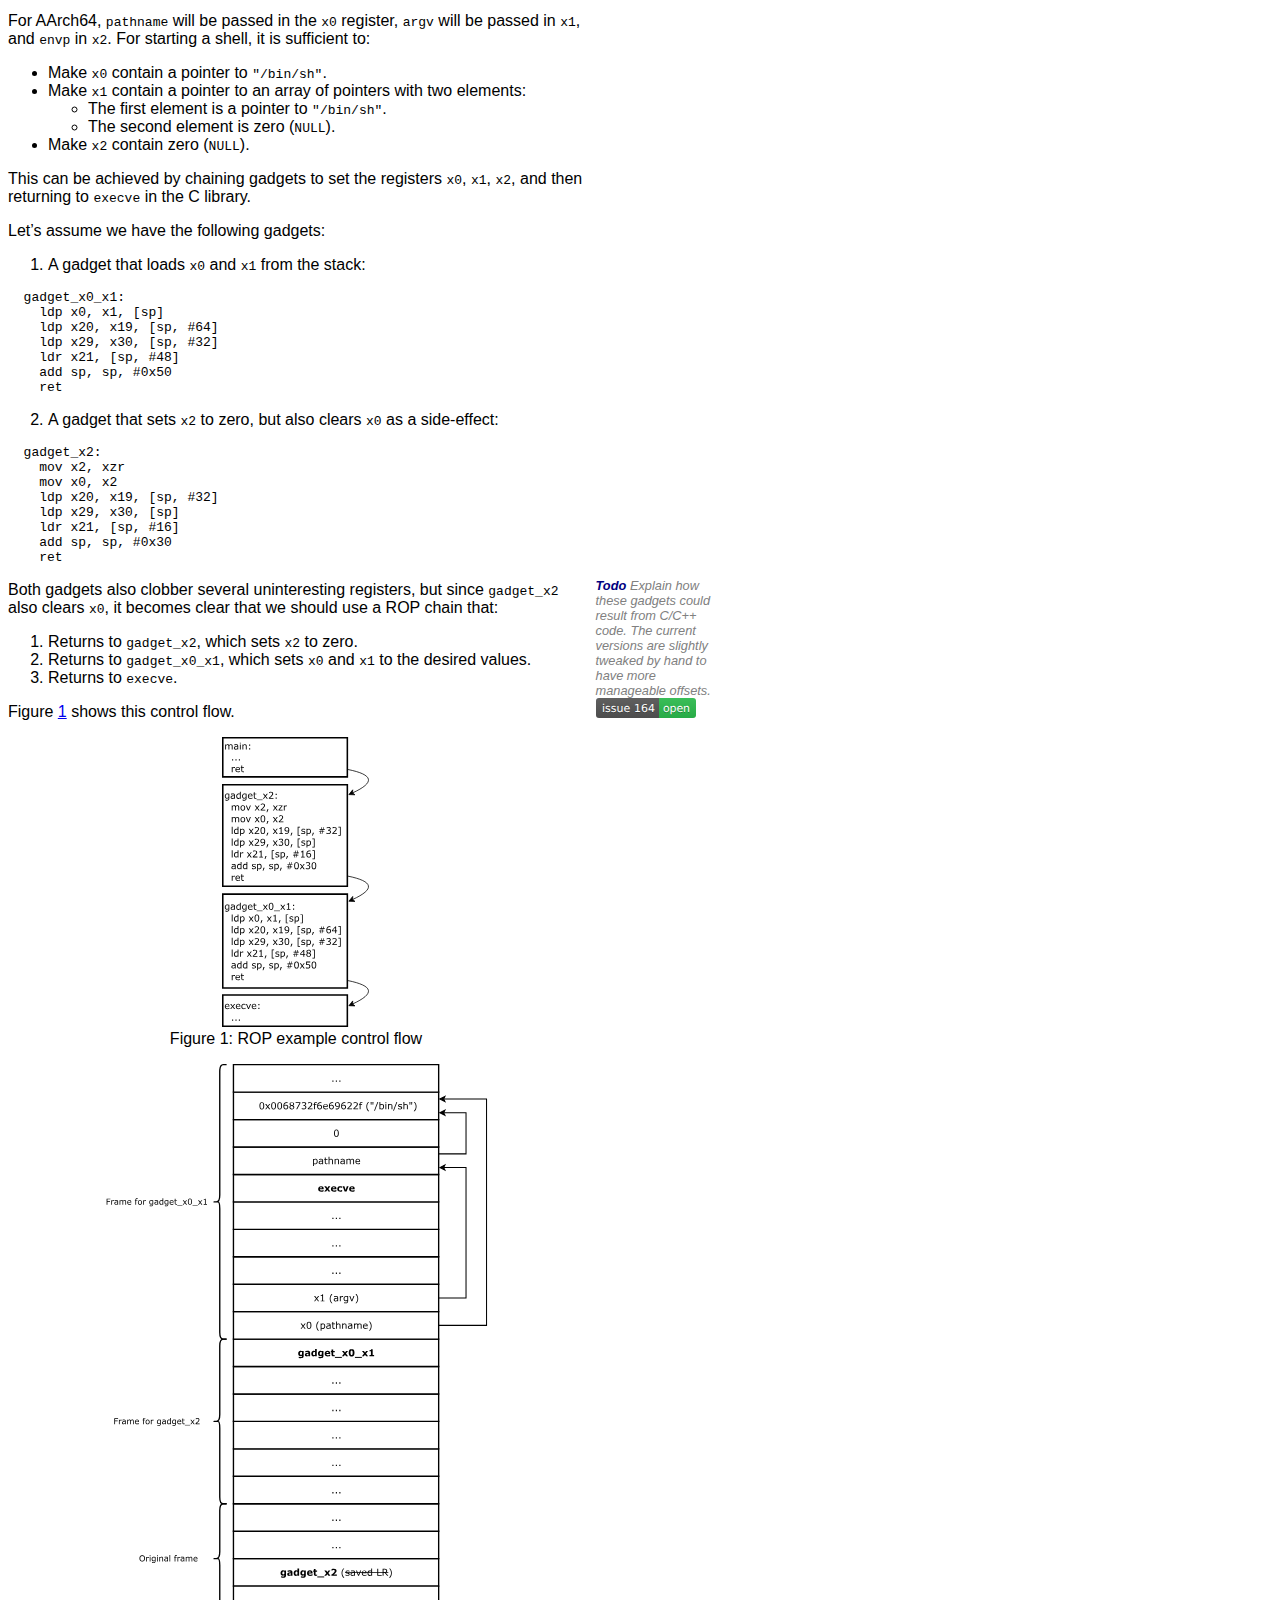
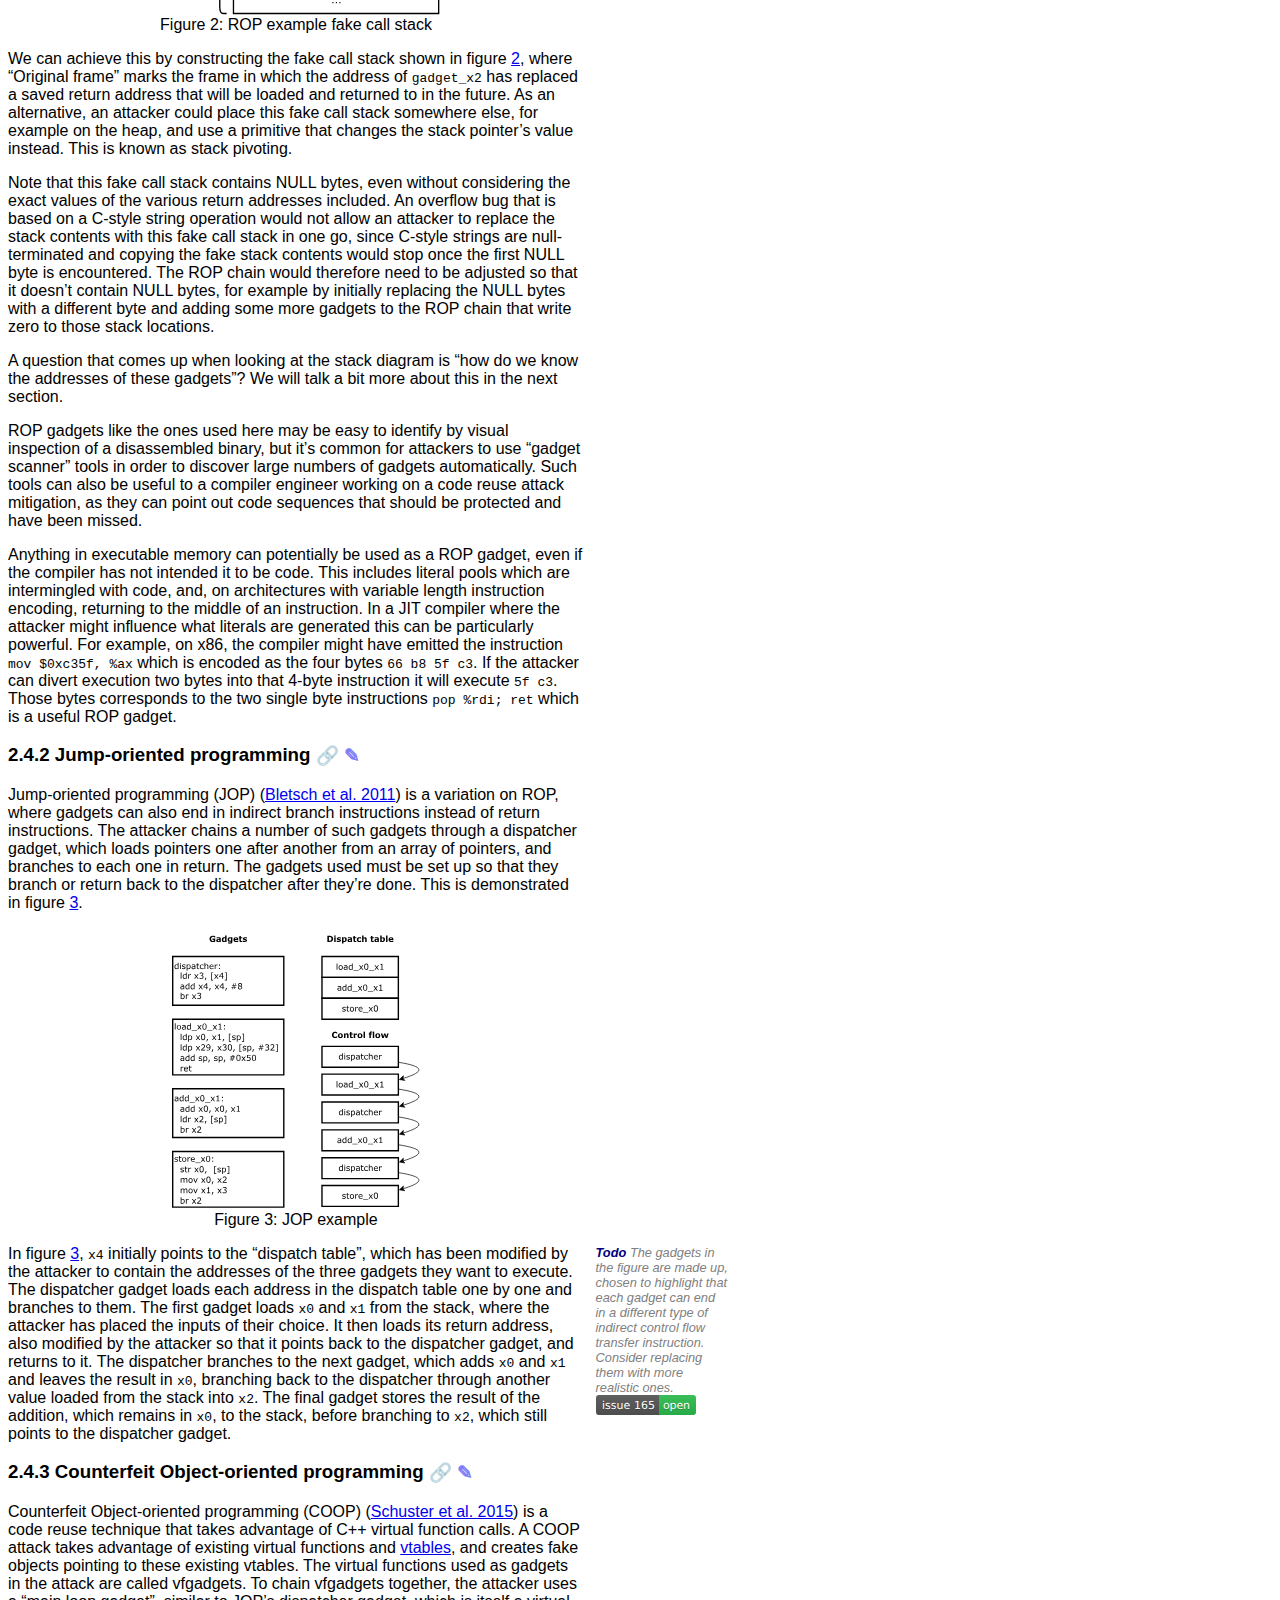
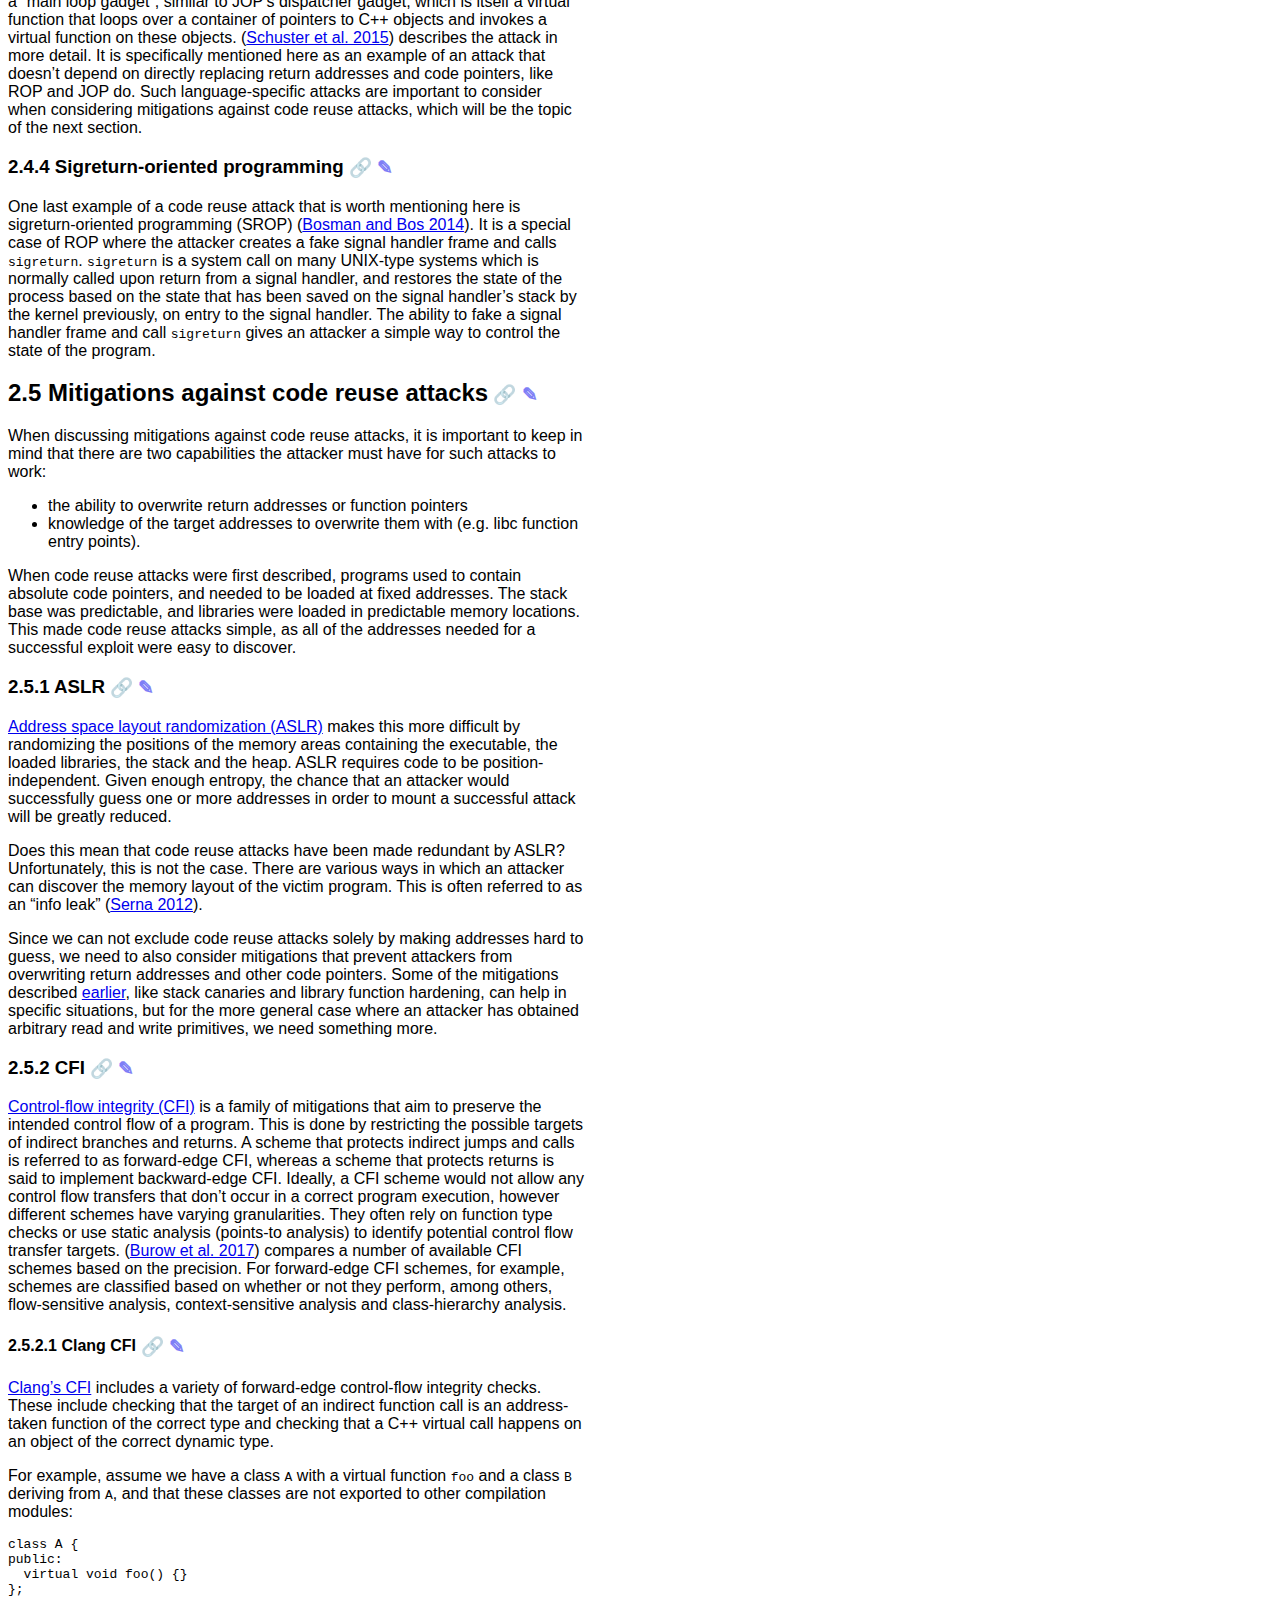
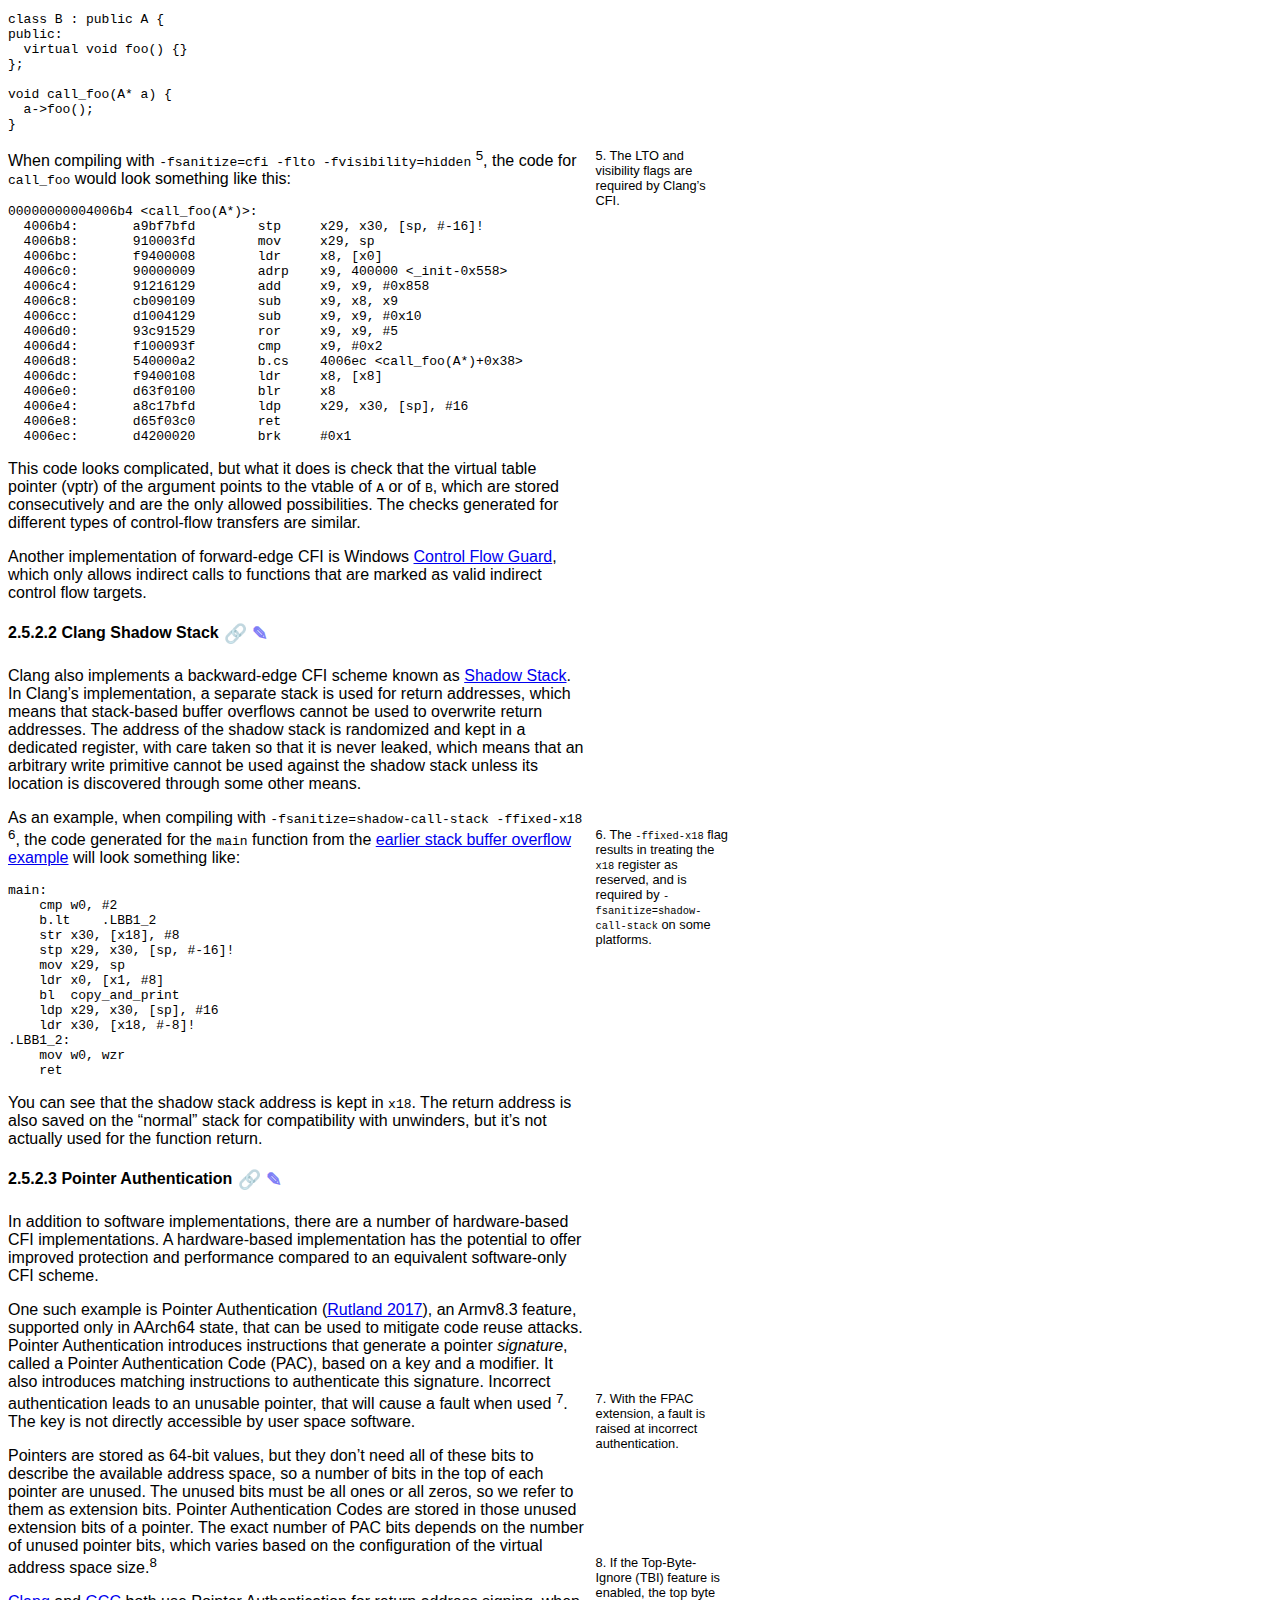
==== commit 3df1db33: "deploy: 8f963584867c5f3a6520d1c70f0a158013bc58d9" ====
--- a/index.html
+++ b/index.html
@@ -267,6 +267,15 @@
     <a role="button" id="toggle-toc-button" class="btn btn-sm btn-outline-primary" data-bs-toggle="tooltip" data-bs-title="Toggle table-of-contents" data-bs-placement="bottom">
       <span class="navbar-toggler-icon"></span>
     </a>
+    <span class="dropdown" id="download-dropdown">
+      <button class="btn btn-outline-primary btn-sm dropdown-toggle" id="download-button" type="button" id="downloadDropdownMenuButton" data-bs-toggle="dropdown" aria-haspopup="true" aria-expanded="false">
+        <i class="bi bi-download"></i></button>
+      <div class="dropdown-menu" aria-labelledby="downloadDropdownMenuButton">
+        <a id="html-download-link" class="dropdown-item" href="LLSoftSecBook.html" target="_blank">HTML</a>
+        <a id="pdf-download-link" class="dropdown-item" href="LLSoftSecBook.pdf" target="_blank">PDF</a>
+        <a id="epub-download-link" class="dropdown-item" href="LLSoftSecBook.epub" target="_blank">EPub</a>
+      </div>
+    </span>
     <a id="view-source-button" class="btn btn-sm btn-outline-primary" role="button" data-bs-placement="bottom" data-bs-toggle="tooltip" data-bs-title="Github repo" href="https://github.com/llsoftsec/llsoftsecbook">
       <i class="bi bi-github"></i></a>
     <a id="open-issue-button" class="btn btn-sm btn-outline-primary" role="button" data-bs-placement="bottom" data-bs-toggle="tooltip" data-bs-title="Report issue" href="https://github.com/llsoftsec/llsoftsecbook/issues/new?title=Issue%20summary&amp;body=Your%20issue%20content%20here.">
@@ -383,26 +392,33 @@
     </ul></li>
     <li><a href="#compiler-introduced-security-vulnerabilities" id="toc-compiler-introduced-security-vulnerabilities"><span class="toc-section-number">5</span> Compiler introduced security
     vulnerabilities</a></li>
-    <li><a href="#physical-attacks" id="toc-physical-attacks"><span class="toc-section-number">6</span> Physical attacks</a>
+    <li><a href="#underhanded-code" id="toc-underhanded-code"><span class="toc-section-number">6</span> Underhanded code</a>
     <ul>
-    <li><a href="#overview" id="toc-overview"><span class="toc-section-number">6.1</span> Overview</a></li>
-    <li><a href="#physical-access-side-channel-attacks-1" id="toc-physical-access-side-channel-attacks-1"><span class="toc-section-number">6.2</span> Physical access side-channel
+    <li><a href="#assignment-and-equality-confusion" id="toc-assignment-and-equality-confusion"><span class="toc-section-number">6.1</span> Assignment and equality
+    confusion</a></li>
+    <li><a href="#goto-fail" id="toc-goto-fail"><span class="toc-section-number">6.2</span> goto fail</a></li>
+    <li><a href="#trojan-source" id="toc-trojan-source"><span class="toc-section-number">6.3</span> Trojan Source</a></li>
+    </ul></li>
+    <li><a href="#physical-attacks" id="toc-physical-attacks"><span class="toc-section-number">7</span> Physical attacks</a>
+    <ul>
+    <li><a href="#overview" id="toc-overview"><span class="toc-section-number">7.1</span> Overview</a></li>
+    <li><a href="#physical-access-side-channel-attacks-1" id="toc-physical-access-side-channel-attacks-1"><span class="toc-section-number">7.2</span> Physical access side-channel
     attacks</a>
     <ul>
-    <li><a href="#how-is-information-leaked" id="toc-how-is-information-leaked"><span class="toc-section-number">6.2.1</span> How is information
+    <li><a href="#how-is-information-leaked" id="toc-how-is-information-leaked"><span class="toc-section-number">7.2.1</span> How is information
     leaked?</a></li>
-    <li><a href="#side-channel-leakage-at-instruction-level" id="toc-side-channel-leakage-at-instruction-level"><span class="toc-section-number">6.2.2</span> Side channel leakage at
+    <li><a href="#side-channel-leakage-at-instruction-level" id="toc-side-channel-leakage-at-instruction-level"><span class="toc-section-number">7.2.2</span> Side channel leakage at
     instruction level</a></li>
-    <li><a href="#countermeasures" id="toc-countermeasures"><span class="toc-section-number">6.2.3</span> Countermeasures</a></li>
+    <li><a href="#countermeasures" id="toc-countermeasures"><span class="toc-section-number">7.2.3</span> Countermeasures</a></li>
     </ul></li>
-    <li><a href="#fault-injection-attacks" id="toc-fault-injection-attacks"><span class="toc-section-number">6.3</span> Fault injection attacks</a>
+    <li><a href="#fault-injection-attacks" id="toc-fault-injection-attacks"><span class="toc-section-number">7.3</span> Fault injection attacks</a>
     <ul>
-    <li><a href="#common-forms-of-fault-injection-attacks" id="toc-common-forms-of-fault-injection-attacks"><span class="toc-section-number">6.3.1</span> Common forms of Fault
+    <li><a href="#common-forms-of-fault-injection-attacks" id="toc-common-forms-of-fault-injection-attacks"><span class="toc-section-number">7.3.1</span> Common forms of Fault
     injection attacks</a></li>
-    <li><a href="#countermeasures-1" id="toc-countermeasures-1"><span class="toc-section-number">6.3.2</span> Countermeasures</a></li>
+    <li><a href="#countermeasures-1" id="toc-countermeasures-1"><span class="toc-section-number">7.3.2</span> Countermeasures</a></li>
     </ul></li>
     </ul></li>
-    <li><a href="#other-security-topics-relevant-for-compiler-developers" id="toc-other-security-topics-relevant-for-compiler-developers"><span class="toc-section-number">7</span> Other security topics relevant
+    <li><a href="#other-security-topics-relevant-for-compiler-developers" id="toc-other-security-topics-relevant-for-compiler-developers"><span class="toc-section-number">8</span> Other security topics relevant
     for compiler developers</a></li>
     <li><a href="#appendix-contribution-guidelines" id="toc-appendix-contribution-guidelines">Appendix: contribution
     guidelines</a></li>
@@ -427,12 +443,13 @@
       Copyright 2021-2024 Arm Limited <a href="mailto:open-source-office@arm.com" class="email">open-source-office@arm.com</a><br />
       Copyright 2023 Bill Wendling <a href="mailto:morbo@google.com" class="email">morbo@google.com</a><br />
       Copyright 2023 Lucian Popescu <a href="mailto:lucian.popescu187@gmail.com" class="email">lucian.popescu187@gmail.com</a><br />
+      Copyright 2024 Anders Waldenborg <a href="mailto:anders@0x63.nu" class="email">anders@0x63.nu</a><br />
     </p>
-  <p>Version: 0-176-g9dbdb74</p>
+  <p>Version: 0-188-g8f96358</p>
 </header>
 
 <main id="content">
-<h1 data-number="1" id="introduction"><span class="header-section-number">1</span> Introduction<a href="#introduction" class="selflink"></a><a href="https://github.com/llsoftsec/llsoftsecbook/edit/main/book.md#L39" class="suggestedit" title="Suggest an edit"></a></h1>
+<h1 data-number="1" id="introduction"><span class="header-section-number">1</span> Introduction<a href="#introduction" class="selflink"></a><a href="https://github.com/llsoftsec/llsoftsecbook/edit/main/book.md#L40" class="suggestedit" title="Suggest an edit"></a></h1>
 <p>Compilers, assemblers and similar tools generate all the binary code
 that processors execute. It is no surprise then that these tools play a
 major role in security analysis and hardening of relevant binary
@@ -467,7 +484,7 @@
 compilers. Even though the focus is on compiler developers, we expect
 that this book will also be useful to people working on other low-level
 software.</p>
-<h2 data-number="1.1" id="why-an-open-source-book"><span class="header-section-number">1.1</span> Why an open source book?<a href="#why-an-open-source-book" class="selflink"></a><a href="https://github.com/llsoftsec/llsoftsecbook/edit/main/book.md#L79" class="suggestedit" title="Suggest an edit"></a></h2>
+<h2 data-number="1.1" id="why-an-open-source-book"><span class="header-section-number">1.1</span> Why an open source book?<a href="#why-an-open-source-book" class="selflink"></a><a href="https://github.com/llsoftsec/llsoftsecbook/edit/main/book.md#L80" class="suggestedit" title="Suggest an edit"></a></h2>
 <p>The idea for this book emerged out of a frustration of not finding a
 good overview on this topic. Kristof Beyls and Georgia Kouveli, both
 compiler engineers working on security features, wished a book like this
@@ -490,16 +507,26 @@
 <p>Second, they very much invite and welcome contributions. If you’re
 interested in potentially contributing content, please go to the home
 location for the open source project at <a href="https://github.com/llsoftsec/llsoftsecbook" class="uri">https://github.com/llsoftsec/llsoftsecbook</a>.</p>
+<p>As this book is very much a work in progress, you will notice plenty
+of “TODO” items throughout this book. <span class="todo_ref" href="#todo_1"><sup>todo</sup></span><span id="todo_1" class="todo">This
+is an example “TODO” item</span></p>
+<p>We think that keeping the TODOs clearly visible helps both readers
+and potential contributors. Readers get hints of what kind of further
+content is still missing. Potential contributors get hints for where we
+need help to further improve this book.</p>
 <p>As a reader, you can also contribute to making this book better. We
 highly encourage feedback, both positive and constructive criticisms. We
-prefer feedback to be received through <a href="https://github.com/llsoftsec/llsoftsecbook" class="uri">https://github.com/llsoftsec/llsoftsecbook</a>.</p>
-<span class="todo_ref" href="#todo_10"><sup>todo</sup></span>
-<span id="todo_10" class="todo">Add section describing the structure of
+prefer feedback through either <a href="https://github.com/llsoftsec/llsoftsecbook" class="uri">https://github.com/llsoftsec/llsoftsecbook</a>, for example
+by raising an issue there, or through our <a href="https://discord.gg/Bm55Z9Ppgn">Discord server</a>. Interested
+potential contributors can reach the LLSoftSec community through the
+same channels.</p>
+<span class="todo_ref" href="#todo_11"><sup>todo</sup></span>
+<span id="todo_11" class="todo">Add section describing the structure of
 the rest of the book.</span>
 <h1 data-number="2" id="memory-vulnerability-based-attacks"><span class="header-section-number">2</span> Memory vulnerability based
-attacks<a href="#memory-vulnerability-based-attacks" class="selflink"></a><a href="https://github.com/llsoftsec/llsoftsecbook/edit/main/book.md#L116" class="suggestedit" title="Suggest an edit"></a></h1>
+attacks<a href="#memory-vulnerability-based-attacks" class="selflink"></a><a href="https://github.com/llsoftsec/llsoftsecbook/edit/main/book.md#L127" class="suggestedit" title="Suggest an edit"></a></h1>
 <h2 data-number="2.1" id="a-bit-of-background-on-memory-vulnerabilities"><span class="header-section-number">2.1</span> A bit of background on memory
-vulnerabilities<a href="#a-bit-of-background-on-memory-vulnerabilities" class="selflink"></a><a href="https://github.com/llsoftsec/llsoftsecbook/edit/main/book.md#L118" class="suggestedit" title="Suggest an edit"></a></h2>
+vulnerabilities<a href="#a-bit-of-background-on-memory-vulnerabilities" class="selflink"></a><a href="https://github.com/llsoftsec/llsoftsecbook/edit/main/book.md#L129" class="suggestedit" title="Suggest an edit"></a></h2>
 <p>Memory access errors describe memory accesses that, although
 permitted by a program, were not intended by the programmer. These types
 of errors are usually defined <span class="citation" data-cites="Hicks2014">(<a href="#ref-Hicks2014" role="doc-biblioref">Hicks 2014</a>)</span> by explicitly listing their
@@ -559,12 +586,12 @@
 encounter some of these issues over the course of their careers. This
 chapter aims to serve as an introduction to this area. We start with a
 discussion of exploitation primitives, which can be useful when
-analyzing threat models <span class="todo_ref" href="#todo_1"><sup>todo</sup></span><span id="todo_1" class="todo">Discuss threat models elsewhere in book and refer to that
+analyzing threat models <span class="todo_ref" href="#todo_2"><sup>todo</sup></span><span id="todo_2" class="todo">Discuss threat models elsewhere in book and refer to that
 section here <a href="https://github.com/llsoftsec/llsoftsecbook/issues/161"><img src="[data-uri]" alt="#161" /></a></span>. We then continue with a more detailed
 discussion of the various types of vulnerabilities, along with their
 mitigations, presented in a rough chronological order of their
 appearance, and, therefore, complexity.</p>
-<h2 data-number="2.2" id="exploitation-primitives"><span class="header-section-number">2.2</span> Exploitation primitives<a href="#exploitation-primitives" class="selflink"></a><a href="https://github.com/llsoftsec/llsoftsecbook/edit/main/book.md#L186" class="suggestedit" title="Suggest an edit"></a></h2>
+<h2 data-number="2.2" id="exploitation-primitives"><span class="header-section-number">2.2</span> Exploitation primitives<a href="#exploitation-primitives" class="selflink"></a><a href="https://github.com/llsoftsec/llsoftsecbook/edit/main/book.md#L197" class="suggestedit" title="Suggest an edit"></a></h2>
 <p>Newcomers to the area of software security may find themselves lost
 in many blog posts and other publications describing specific memory
 vulnerabilities and how to exploit them. Two very common, yet unfamiliar
@@ -585,7 +612,7 @@
 <li>writing a fixed value to an attacker-controlled address, or</li>
 <li>writing to an address consisting of a fixed base and an
 attacker-controlled offset limited to a specific range (e.g. a 32-bit
-offset)<span class="todo_ref" href="#todo_2"><sup>todo</sup></span><span id="todo_2" class="todo">Consider describing in more detail why the
+offset)<span class="todo_ref" href="#todo_3"><sup>todo</sup></span><span id="todo_3" class="todo">Consider describing in more detail why the
 range limitation matters<a href="https://github.com/llsoftsec/llsoftsecbook/issues/162"><img src="[data-uri]" alt="#162" /></a></span>, or</li>
 <li>writing to an attacker-controlled base address with a fixed
 offset.</li>
@@ -627,8 +654,8 @@
 example, in the form of a JavaScript program <span class="citation" data-cites="Groß2020">(<a href="#ref-Groß2020" role="doc-biblioref">Groß
 2020</a>)</span>, or a PDF file pretending to be a GIF <span class="citation" data-cites="Beer2021">(<a href="#ref-Beer2021" role="doc-biblioref">Beer and Groß 2021</a>)</span>.</li>
 </ul>
-<span class="todo_ref" href="#todo_11"><sup>todo</sup></span>
-<span id="todo_11" class="todo">The references in this section describe
+<span class="todo_ref" href="#todo_12"><sup>todo</sup></span>
+<span id="todo_12" class="todo">The references in this section describe
 complicated modern exploits. Consider linking to simpler exploits, as
 well as some tutorial-level material. <a href="https://github.com/llsoftsec/llsoftsecbook/issues/163"><img src="[data-uri]" alt="#163" /></a></span>
 <p>How does an attacker obtain these kinds of primitives in the first
@@ -728,7 +755,7 @@
 mechanisms to maintain <a href="#cfi">Control-Flow Integrity
 (CFI)</a>.</li>
 </ul>
-<h2 data-number="2.3" id="stack-buffer-overflows"><span class="header-section-number">2.3</span> Stack buffer overflows<a href="#stack-buffer-overflows" class="selflink"></a><a href="https://github.com/llsoftsec/llsoftsecbook/edit/main/book.md#L351" class="suggestedit" title="Suggest an edit"></a></h2>
+<h2 data-number="2.3" id="stack-buffer-overflows"><span class="header-section-number">2.3</span> Stack buffer overflows<a href="#stack-buffer-overflows" class="selflink"></a><a href="https://github.com/llsoftsec/llsoftsecbook/edit/main/book.md#L362" class="suggestedit" title="Suggest an edit"></a></h2>
 <p>A buffer overflow occurs when a read from or write to a <a href="https://en.wikipedia.org/wiki/Data_buffer">data buffer</a> exceeds
 its boundaries. This typically results in adjacent data structures being
 accessed, which has the potential of leaking or compromising the
@@ -862,7 +889,7 @@
 arrays where the array bound can be statically determined
 (<code>-fsanitize=bounds</code>), as well as various other “sanitizers”.
 We will describe these measures in following sections.</p>
-<h2 data-number="2.4" id="code-reuse-attacks"><span class="header-section-number">2.4</span> Code reuse attacks<a href="#code-reuse-attacks" class="selflink"></a><a href="https://github.com/llsoftsec/llsoftsecbook/edit/main/book.md#L500" class="suggestedit" title="Suggest an edit"></a></h2>
+<h2 data-number="2.4" id="code-reuse-attacks"><span class="header-section-number">2.4</span> Code reuse attacks<a href="#code-reuse-attacks" class="selflink"></a><a href="https://github.com/llsoftsec/llsoftsecbook/edit/main/book.md#L511" class="suggestedit" title="Suggest an edit"></a></h2>
 <p>In the early days of memory vulnerability exploitation, attackers
 could simply place shellcode of their choice in executable memory and
 jump to it. As non-executable stack and heap became mainstream,
@@ -876,7 +903,7 @@
 use when arguments are also passed on the stack and can therefore be
 controlled with the same stack buffer overflow that is used to modify
 the address.</p>
-<h3 data-number="2.4.1" id="return-oriented-programming"><span class="header-section-number">2.4.1</span> Return-oriented programming<a href="#return-oriented-programming" class="selflink"></a><a href="https://github.com/llsoftsec/llsoftsecbook/edit/main/book.md#L515" class="suggestedit" title="Suggest an edit"></a></h3>
+<h3 data-number="2.4.1" id="return-oriented-programming"><span class="header-section-number">2.4.1</span> Return-oriented programming<a href="#return-oriented-programming" class="selflink"></a><a href="https://github.com/llsoftsec/llsoftsecbook/edit/main/book.md#L526" class="suggestedit" title="Suggest an edit"></a></h3>
 <p>Return-to-libc attacks restrict an attacker to whole library
 functions. While this can lead to powerful attacks, it has also been
 demonstrated that it is possible to achieve arbitrary computation by
@@ -940,8 +967,8 @@
     ldr x21, [sp, #16]
     add sp, sp, #0x30
     ret</code></pre>
-<span class="todo_ref" href="#todo_12"><sup>todo</sup></span>
-<span id="todo_12" class="todo">Explain how these gadgets could result
+<span class="todo_ref" href="#todo_13"><sup>todo</sup></span>
+<span id="todo_13" class="todo">Explain how these gadgets could result
 from C/C++ code. The current versions are slightly tweaked by hand to
 have more manageable offsets. <a href="https://github.com/llsoftsec/llsoftsecbook/issues/164"><img src="[data-uri]" alt="#164" /></a></span>
 <p>Both gadgets also clobber several uninteresting registers, but since
@@ -991,7 +1018,19 @@
 automatically. Such tools can also be useful to a compiler engineer
 working on a code reuse attack mitigation, as they can point out code
 sequences that should be protected and have been missed.</p>
-<h3 data-number="2.4.2" id="jump-oriented-programming"><span class="header-section-number">2.4.2</span> Jump-oriented programming<a href="#jump-oriented-programming" class="selflink"></a><a href="https://github.com/llsoftsec/llsoftsecbook/edit/main/book.md#L629" class="suggestedit" title="Suggest an edit"></a></h3>
+<p>Anything in executable memory can potentially be used as a ROP
+gadget, even if the compiler has not intended it to be code. This
+includes literal pools which are intermingled with code, and, on
+architectures with variable length instruction encoding, returning to
+the middle of an instruction. In a JIT compiler where the attacker might
+influence what literals are generated this can be particularly powerful.
+For example, on x86, the compiler might have emitted the instruction
+<code>mov $0xc35f, %ax</code> which is encoded as the four bytes
+<code>66 b8 5f c3</code>. If the attacker can divert execution two bytes
+into that 4-byte instruction it will execute <code>5f c3</code>. Those
+bytes corresponds to the two single byte instructions
+<code>pop %rdi; ret</code> which is a useful ROP gadget.</p>
+<h3 data-number="2.4.2" id="jump-oriented-programming"><span class="header-section-number">2.4.2</span> Jump-oriented programming<a href="#jump-oriented-programming" class="selflink"></a><a href="https://github.com/llsoftsec/llsoftsecbook/edit/main/book.md#L651" class="suggestedit" title="Suggest an edit"></a></h3>
 <p>Jump-oriented programming (JOP) <span class="citation" data-cites="Bletsch2011">(<a href="#ref-Bletsch2011" role="doc-biblioref">Bletsch et al. 2011</a>)</span> is a variation on
 ROP, where gadgets can also end in indirect branch instructions instead
 of return instructions. The attacker chains a number of such gadgets
@@ -1003,8 +1042,8 @@
 <img src="[data-uri]" style="width:50.0%" alt="JOP example" />
 <figcaption>Figure 3: JOP example</figcaption>
 </figure>
-<span class="todo_ref" href="#todo_13"><sup>todo</sup></span>
-<span id="todo_13" class="todo">The gadgets in the figure are made up,
+<span class="todo_ref" href="#todo_14"><sup>todo</sup></span>
+<span id="todo_14" class="todo">The gadgets in the figure are made up,
 chosen to highlight that each gadget can end in a different type of
 indirect control flow transfer instruction. Consider replacing them with
 more realistic ones. <a href="https://github.com/llsoftsec/llsoftsecbook/issues/165"><img src="[data-uri]" alt="#165" /></a></span>
@@ -1024,7 +1063,7 @@
 before branching to <code>x2</code>, which still points to the
 dispatcher gadget.</p>
 <h3 data-number="2.4.3" id="counterfeit-object-oriented-programming"><span class="header-section-number">2.4.3</span> Counterfeit Object-oriented
-programming<a href="#counterfeit-object-oriented-programming" class="selflink"></a><a href="https://github.com/llsoftsec/llsoftsecbook/edit/main/book.md#L663" class="suggestedit" title="Suggest an edit"></a></h3>
+programming<a href="#counterfeit-object-oriented-programming" class="selflink"></a><a href="https://github.com/llsoftsec/llsoftsecbook/edit/main/book.md#L685" class="suggestedit" title="Suggest an edit"></a></h3>
 <p>Counterfeit Object-oriented programming (COOP) <span class="citation" data-cites="Schuster2015">(<a href="#ref-Schuster2015" role="doc-biblioref">Schuster et al. 2015</a>)</span> is a code reuse
 technique that takes advantage of C++ virtual function calls. A COOP
 attack takes advantage of existing virtual functions and <a href="https://en.wikipedia.org/wiki/Virtual_method_table">vtables</a>,
@@ -1040,7 +1079,7 @@
 are important to consider when considering mitigations against code
 reuse attacks, which will be the topic of the next section.</p>
 <h3 data-number="2.4.4" id="sigreturn-oriented-programming"><span class="header-section-number">2.4.4</span> Sigreturn-oriented
-programming<a href="#sigreturn-oriented-programming" class="selflink"></a><a href="https://github.com/llsoftsec/llsoftsecbook/edit/main/book.md#L681" class="suggestedit" title="Suggest an edit"></a></h3>
+programming<a href="#sigreturn-oriented-programming" class="selflink"></a><a href="https://github.com/llsoftsec/llsoftsecbook/edit/main/book.md#L703" class="suggestedit" title="Suggest an edit"></a></h3>
 <p>One last example of a code reuse attack that is worth mentioning here
 is sigreturn-oriented programming (SROP) <span class="citation" data-cites="Bosman2014">(<a href="#ref-Bosman2014" role="doc-biblioref">Bosman and Bos 2014</a>)</span>. It is a special
 case of ROP where the attacker creates a fake signal handler frame and
@@ -1052,7 +1091,7 @@
 handler frame and call <code>sigreturn</code> gives an attacker a simple
 way to control the state of the program.</p>
 <h2 data-number="2.5" id="mitigations-against-code-reuse-attacks"><span class="header-section-number">2.5</span> Mitigations against code reuse
-attacks<a href="#mitigations-against-code-reuse-attacks" class="selflink"></a><a href="https://github.com/llsoftsec/llsoftsecbook/edit/main/book.md#L693" class="suggestedit" title="Suggest an edit"></a></h2>
+attacks<a href="#mitigations-against-code-reuse-attacks" class="selflink"></a><a href="https://github.com/llsoftsec/llsoftsecbook/edit/main/book.md#L715" class="suggestedit" title="Suggest an edit"></a></h2>
 <p>When discussing mitigations against code reuse attacks, it is
 important to keep in mind that there are two capabilities the attacker
 must have for such attacks to work:</p>
@@ -1067,7 +1106,7 @@
 predictable memory locations. This made code reuse attacks simple, as
 all of the addresses needed for a successful exploit were easy to
 discover.</p>
-<h3 data-number="2.5.1" id="aslr"><span class="header-section-number">2.5.1</span> ASLR<a href="#aslr" class="selflink"></a><a href="https://github.com/llsoftsec/llsoftsecbook/edit/main/book.md#L709" class="suggestedit" title="Suggest an edit"></a></h3>
+<h3 data-number="2.5.1" id="aslr"><span class="header-section-number">2.5.1</span> ASLR<a href="#aslr" class="selflink"></a><a href="https://github.com/llsoftsec/llsoftsecbook/edit/main/book.md#L731" class="suggestedit" title="Suggest an edit"></a></h3>
 <p><a href="https://en.wikipedia.org/wiki/Address_space_layout_randomization">Address
 space layout randomization (ASLR)</a> makes this more difficult by
 randomizing the positions of the memory areas containing the executable,
@@ -1086,7 +1125,7 @@
 library function hardening, can help in specific situations, but for the
 more general case where an attacker has obtained arbitrary read and
 write primitives, we need something more.</p>
-<h3 data-number="2.5.2" id="cfi"><span class="header-section-number">2.5.2</span> CFI<a href="#cfi" class="selflink"></a><a href="https://github.com/llsoftsec/llsoftsecbook/edit/main/book.md#L732" class="suggestedit" title="Suggest an edit"></a></h3>
+<h3 data-number="2.5.2" id="cfi"><span class="header-section-number">2.5.2</span> CFI<a href="#cfi" class="selflink"></a><a href="https://github.com/llsoftsec/llsoftsecbook/edit/main/book.md#L754" class="suggestedit" title="Suggest an edit"></a></h3>
 <p><a href="https://en.wikipedia.org/wiki/Control-flow_integrity">Control-flow
 integrity (CFI)</a> is a family of mitigations that aim to preserve the
 intended control flow of a program. This is done by restricting the
@@ -1102,7 +1141,7 @@
 schemes, for example, schemes are classified based on whether or not
 they perform, among others, flow-sensitive analysis, context-sensitive
 analysis and class-hierarchy analysis.</p>
-<h4 data-number="2.5.2.1" id="clang-cfi"><span class="header-section-number">2.5.2.1</span> Clang CFI<a href="#clang-cfi" class="selflink"></a><a href="https://github.com/llsoftsec/llsoftsecbook/edit/main/book.md#L750" class="suggestedit" title="Suggest an edit"></a></h4>
+<h4 data-number="2.5.2.1" id="clang-cfi"><span class="header-section-number">2.5.2.1</span> Clang CFI<a href="#clang-cfi" class="selflink"></a><a href="https://github.com/llsoftsec/llsoftsecbook/edit/main/book.md#L772" class="suggestedit" title="Suggest an edit"></a></h4>
 <p><a href="https://clang.llvm.org/docs/ControlFlowIntegrity.html">Clang’s
 CFI</a> includes a variety of forward-edge control-flow integrity
 checks. These include checking that the target of an indirect function
@@ -1153,7 +1192,7 @@
 <p>Another implementation of forward-edge CFI is Windows <a href="https://docs.microsoft.com/en-us/windows/win32/secbp/control-flow-guard">Control
 Flow Guard</a>, which only allows indirect calls to functions that are
 marked as valid indirect control flow targets.</p>
-<h4 data-number="2.5.2.2" id="clang-shadow-stack"><span class="header-section-number">2.5.2.2</span> Clang Shadow Stack<a href="#clang-shadow-stack" class="selflink"></a><a href="https://github.com/llsoftsec/llsoftsecbook/edit/main/book.md#L812" class="suggestedit" title="Suggest an edit"></a></h4>
+<h4 data-number="2.5.2.2" id="clang-shadow-stack"><span class="header-section-number">2.5.2.2</span> Clang Shadow Stack<a href="#clang-shadow-stack" class="selflink"></a><a href="https://github.com/llsoftsec/llsoftsecbook/edit/main/book.md#L834" class="suggestedit" title="Suggest an edit"></a></h4>
 <p>Clang also implements a backward-edge CFI scheme known as <a href="https://clang.llvm.org/docs/ShadowCallStack.html">Shadow
 Stack</a>. In Clang’s implementation, a separate stack is used for
 return addresses, which means that stack-based buffer overflows cannot
@@ -1186,7 +1225,7 @@
 <code>x18</code>. The return address is also saved on the “normal” stack
 for compatibility with unwinders, but it’s not actually used for the
 function return.</p>
-<h4 data-number="2.5.2.3" id="pointer-authentication"><span class="header-section-number">2.5.2.3</span> Pointer Authentication<a href="#pointer-authentication" class="selflink"></a><a href="https://github.com/llsoftsec/llsoftsecbook/edit/main/book.md#L852" class="suggestedit" title="Suggest an edit"></a></h4>
+<h4 data-number="2.5.2.3" id="pointer-authentication"><span class="header-section-number">2.5.2.3</span> Pointer Authentication<a href="#pointer-authentication" class="selflink"></a><a href="https://github.com/llsoftsec/llsoftsecbook/edit/main/book.md#L874" class="suggestedit" title="Suggest an edit"></a></h4>
 <p>In addition to software implementations, there are a number of
 hardware-based CFI implementations. A hardware-based implementation has
 the potential to offer improved protection and performance compared to
@@ -1259,14 +1298,14 @@
 <p>Another backward-edge CFI scheme that uses Pointer Authentication
 instructions is PACStack <span class="citation" data-cites="Liljestrand2021">(<a href="#ref-Liljestrand2021" role="doc-biblioref">Liljestrand et al. 2021</a>)</span>, which chains
 together PACs in order to include the full context (all of the previous
-return addresses in the call stack) when signing a return address. <span class="todo_ref" href="#todo_3"><sup>todo</sup></span><span id="todo_3" class="todo">Add more references to relevant research <a href="https://github.com/llsoftsec/llsoftsecbook/issues/166"><img src="[data-uri]" alt="#166" /></a></span></p>
+return addresses in the call stack) when signing a return address. <span class="todo_ref" href="#todo_4"><sup>todo</sup></span><span id="todo_4" class="todo">Add more references to relevant research <a href="https://github.com/llsoftsec/llsoftsecbook/issues/166"><img src="[data-uri]" alt="#166" /></a></span></p>
 <p>Pointer Authentication can also be used more widely, for example to
 implement a forward-edge CFI scheme, as is done in the arm64e ABI <span class="citation" data-cites="McCall2019">(<a href="#ref-McCall2019" role="doc-biblioref">McCall and Bougacha 2019</a>)</span>. The Pointer
 Authentication instructions, however, are generic enough to also be
 useful in implementing more general memory safety measures, beyond CFI.
-<span class="todo_ref" href="#todo_4"><sup>todo</sup></span><span id="todo_4" class="todo">Mention more Pointer Authentication uses in
+<span class="todo_ref" href="#todo_5"><sup>todo</sup></span><span id="todo_5" class="todo">Mention more Pointer Authentication uses in
 later section, and add link here <a href="https://github.com/llsoftsec/llsoftsecbook/issues/167"><img src="[data-uri]" alt="#167" /></a></span></p>
-<h4 data-number="2.5.2.4" id="bti"><span class="header-section-number">2.5.2.4</span> BTI<a href="#bti" class="selflink"></a><a href="https://github.com/llsoftsec/llsoftsecbook/edit/main/book.md#L942" class="suggestedit" title="Suggest an edit"></a></h4>
+<h4 data-number="2.5.2.4" id="bti"><span class="header-section-number">2.5.2.4</span> BTI<a href="#bti" class="selflink"></a><a href="https://github.com/llsoftsec/llsoftsecbook/edit/main/book.md#L964" class="suggestedit" title="Suggest an edit"></a></h4>
 <p><a href="https://developer.arm.com/documentation/102433/0100/Jump-oriented-programming?lang=en">Branch
 Target Identification (BTI)</a> , introduced in Armv8.5, offers
 coarse-grained forward-edge protection. With BTI, the locations that are
@@ -1287,7 +1326,7 @@
 therefore it will be executed as a no-op in cores that do not support
 BTI, aiding its adoption.</p>
 <h4 data-number="2.5.2.5" id="cfi-implementation-pitfalls"><span class="header-section-number">2.5.2.5</span> CFI implementation
-pitfalls<a href="#cfi-implementation-pitfalls" class="selflink"></a><a href="https://github.com/llsoftsec/llsoftsecbook/edit/main/book.md#L964" class="suggestedit" title="Suggest an edit"></a></h4>
+pitfalls<a href="#cfi-implementation-pitfalls" class="selflink"></a><a href="https://github.com/llsoftsec/llsoftsecbook/edit/main/book.md#L986" class="suggestedit" title="Suggest an edit"></a></h4>
 <p>When implementing CFI measures like the ones described here, it is
 important to be aware of known weaknesses that affect similar schemes.
 <span class="citation" data-cites="Conti2015">(<a href="#ref-Conti2015" role="doc-biblioref">Conti et al. 2015</a>)</span> describes how CFI
@@ -1300,7 +1339,7 @@
 time to turn our attention to a different type of attacks, which do not
 try to overwrite code pointers: attacks against non-control data, which
 will be the topic of the next section.</p>
-<h2 data-number="2.6" id="non-control-data-attacks"><span class="header-section-number">2.6</span> Non-control data attacks<a href="#non-control-data-attacks" class="selflink"></a><a href="https://github.com/llsoftsec/llsoftsecbook/edit/main/book.md#L979" class="suggestedit" title="Suggest an edit"></a></h2>
+<h2 data-number="2.6" id="non-control-data-attacks"><span class="header-section-number">2.6</span> Non-control data attacks<a href="#non-control-data-attacks" class="selflink"></a><a href="https://github.com/llsoftsec/llsoftsecbook/edit/main/book.md#L1001" class="suggestedit" title="Suggest an edit"></a></h2>
 <p>In the previous sections, we have focused on subverting control flow
 by overwriting control data, which are used to change the value of the
 program counter, such as return addresses and function pointers. Since
@@ -1400,13 +1439,13 @@
 attacks. In the next section, we will look at what we can do to address
 them at their source: memory errors.</p>
 <h2 data-number="2.7" id="preventing-and-detecting-memory-errors"><span class="header-section-number">2.7</span> Preventing and detecting memory
-errors<a href="#preventing-and-detecting-memory-errors" class="selflink"></a><a href="https://github.com/llsoftsec/llsoftsecbook/edit/main/book.md#L1089" class="suggestedit" title="Suggest an edit"></a></h2>
+errors<a href="#preventing-and-detecting-memory-errors" class="selflink"></a><a href="https://github.com/llsoftsec/llsoftsecbook/edit/main/book.md#L1111" class="suggestedit" title="Suggest an edit"></a></h2>
 <p>We have so far discussed how languages that are <a href="#a-bit-of-background-on-memory-vulnerabilities">not memory
 safe</a>, like C and C++, are vulnerable to memory errors and therefore
 exploitation. In this section, we will discuss tools that are available
 to C/C++ programmers to help them detect vulnerabilities that can lead
 to memory errors.</p>
-<h3 data-number="2.7.1" id="sanitizers"><span class="header-section-number">2.7.1</span> Sanitizers<a href="#sanitizers" class="selflink"></a><a href="https://github.com/llsoftsec/llsoftsecbook/edit/main/book.md#L1097" class="suggestedit" title="Suggest an edit"></a></h3>
+<h3 data-number="2.7.1" id="sanitizers"><span class="header-section-number">2.7.1</span> Sanitizers<a href="#sanitizers" class="selflink"></a><a href="https://github.com/llsoftsec/llsoftsecbook/edit/main/book.md#L1119" class="suggestedit" title="Suggest an edit"></a></h3>
 <p>Sanitizers are tools that detect bugs during program execution.
 Sanitizers usually have two components: a compiler instrumentation part
 that introduces the new checks, and a runtime library part. They are
@@ -1464,7 +1503,7 @@
 tag. The tag is stored in shadow memory and is also placed in the top
 byte of the pointer to the object. Memory loads and stores are then
 instrumented to check that the tag stored in the pointer matches the tag
-stored in memory, and report an error when a mismatch happens. <span class="todo_ref" href="#todo_5"><sup>todo</sup></span><span id="todo_5" class="todo">Add diagram to demonstrate how HWASAN works <a href="https://github.com/llsoftsec/llsoftsecbook/issues/168"><img src="[data-uri]" alt="#168" /></a></span></p>
+stored in memory, and report an error when a mismatch happens. <span class="todo_ref" href="#todo_6"><sup>todo</sup></span><span id="todo_6" class="todo">Add diagram to demonstrate how HWASAN works <a href="https://github.com/llsoftsec/llsoftsecbook/issues/168"><img src="[data-uri]" alt="#168" /></a></span></p>
 <p>For granules shorter than 16 bytes, the value stored in shadow memory
 is not the actual tag, but the length of the granule. The actual tag is
 stored at the last byte of the granule itself. For tags in shadow memory
@@ -1477,7 +1516,7 @@
 goes one step further and uses the Armv8.5-A <a href="https://developer.arm.com/documentation/102925/0100">Memory
 Tagging Extension (MTE)</a>. With MTE, the tag checking is done
 automatically by hardware, and an exception is raised on mismatch. MTE’s
-granule size is 16 bits, whereas tags are 4-bit. <span class="todo_ref" href="#todo_6"><sup>todo</sup></span><span id="todo_6" class="todo">Consider adding a whole section on MTE and its applications
+granule size is 16 bits, whereas tags are 4-bit. <span class="todo_ref" href="#todo_7"><sup>todo</sup></span><span id="todo_7" class="todo">Consider adding a whole section on MTE and its applications
 <a href="https://github.com/llsoftsec/llsoftsecbook/issues/169"><img src="[data-uri]" alt="#169" /></a></span></p>
 <p><a href="https://clang.llvm.org/docs/UndefinedBehaviorSanitizer.html#ubsan-checks">UndefinedBehaviorSanitizer
 (UBSan)</a> detects undefined behavior during program execution, for
@@ -1505,12 +1544,12 @@
 it suitable for production environments. It performs checks only on a
 sample of allocations.</li>
 </ul>
-<span class="todo_ref" href="#todo_14"><sup>todo</sup></span>
-<span id="todo_14" class="todo">Describe other mechanisms for detecting
+<span class="todo_ref" href="#todo_15"><sup>todo</sup></span>
+<span id="todo_15" class="todo">Describe other mechanisms for detecting
 memory errors, both software-based (static analysis, library and buffer
 hardening) and hardware-based, e.g. PAuth-based pointer integrity
 schemes, MTE etc <a href="https://github.com/llsoftsec/llsoftsecbook/issues/170"><img src="[data-uri]" alt="#170" /></a></span>
-<h3 data-number="2.7.2" id="bounds-checking"><span class="header-section-number">2.7.2</span> Bounds checking<a href="#bounds-checking" class="selflink"></a><a href="https://github.com/llsoftsec/llsoftsecbook/edit/main/book.md#L1225" class="suggestedit" title="Suggest an edit"></a></h3>
+<h3 data-number="2.7.2" id="bounds-checking"><span class="header-section-number">2.7.2</span> Bounds checking<a href="#bounds-checking" class="selflink"></a><a href="https://github.com/llsoftsec/llsoftsecbook/edit/main/book.md#L1247" class="suggestedit" title="Suggest an edit"></a></h3>
 <p>Making sure that memory accesses happen within the bounds of each
 object’s allocation is a very important part of memory safety. This is
 usually described with the term “spatial memory safety”. Out-of-bounds
@@ -1628,7 +1667,7 @@
 JavaScript, a dynamically typed, usually <a href="#jit-compiler-vulnerabilities">JIT-compiled</a> language. We’ll
 discuss some of the issues that arise when implementing support for such
 a language in the next section.</p>
-<h2 data-number="2.8" id="jit-compiler-vulnerabilities"><span class="header-section-number">2.8</span> JIT compiler vulnerabilities<a href="#jit-compiler-vulnerabilities" class="selflink"></a><a href="https://github.com/llsoftsec/llsoftsecbook/edit/main/book.md#L1361" class="suggestedit" title="Suggest an edit"></a></h2>
+<h2 data-number="2.8" id="jit-compiler-vulnerabilities"><span class="header-section-number">2.8</span> JIT compiler vulnerabilities<a href="#jit-compiler-vulnerabilities" class="selflink"></a><a href="https://github.com/llsoftsec/llsoftsecbook/edit/main/book.md#L1383" class="suggestedit" title="Suggest an edit"></a></h2>
 <p>Compiler correctness is obviously very important, as miscompilation
 creates buggy programs even when the source code has no bugs. What might
 be less obvious is that these bugs can have security implications. For
@@ -1779,7 +1818,7 @@
 Although we haven’t focused on the details of JavaScript exploitation,
 an interested reader could take a look at <span class="citation" data-cites="saelo2021a">(<a href="#ref-saelo2021a" role="doc-biblioref">saelo 2021b</a>)</span> and <span class="citation" data-cites="saelo2021b">(<a href="#ref-saelo2021b" role="doc-biblioref">saelo 2021a</a>)</span>.</p>
 <h1 data-number="3" id="covert-channels-and-side-channels"><span class="header-section-number">3</span> Covert channels and
-side-channels<a href="#covert-channels-and-side-channels" class="selflink"></a><a href="https://github.com/llsoftsec/llsoftsecbook/edit/main/book.md#L1531" class="suggestedit" title="Suggest an edit"></a></h1>
+side-channels<a href="#covert-channels-and-side-channels" class="selflink"></a><a href="https://github.com/llsoftsec/llsoftsecbook/edit/main/book.md#L1553" class="suggestedit" title="Suggest an edit"></a></h1>
 <p>Side-channels and covert channels are communication channels between
 two entities in a system, where the entities should not be able to
 communicate that way.</p>
@@ -1797,7 +1836,7 @@
 section focusses on leakage through a specific so-called
 micro-architectural aspect, such as execution time, cache state or
 branch predictor state.</p>
-<h2 data-number="3.1" id="timing-side-channels"><span class="header-section-number">3.1</span> Timing side-channels<a href="#timing-side-channels" class="selflink"></a><a href="https://github.com/llsoftsec/llsoftsecbook/edit/main/book.md#L1554" class="suggestedit" title="Suggest an edit"></a></h2>
+<h2 data-number="3.1" id="timing-side-channels"><span class="header-section-number">3.1</span> Timing side-channels<a href="#timing-side-channels" class="selflink"></a><a href="https://github.com/llsoftsec/llsoftsecbook/edit/main/book.md#L1576" class="suggestedit" title="Suggest an edit"></a></h2>
 <p>An implementation of a cryptographic algorithm can leak information
 about the data it processes if its run time is influenced by the value
 of the processed data. Attacks making use of this are called timing
@@ -1830,9 +1869,9 @@
 accesses. <span class="citation" data-cites="Soares2021">(<a href="#ref-Soares2021" role="doc-biblioref">Soares and Pereira
 2021</a>)</span> improves on that result by not introducing unsafe
 memory accesses, albeit by potentially needing to change the interface
-of the transformed function.<span class="todo_ref" href="#todo_7"><sup>todo</sup></span><span id="todo_7" class="todo">Also
+of the transformed function.<span class="todo_ref" href="#todo_8"><sup>todo</sup></span><span id="todo_8" class="todo">Also
 discuss the techniques implemented in the <a href="https://github.com/pietroborrello/constantine">Constatine
-compiler</a> <a href="https://github.com/llsoftsec/llsoftsecbook/issues/172"><img src="[data-uri]" alt="#172" /></a></span> <span class="todo_ref" href="#todo_8"><sup>todo</sup></span><span id="todo_8" class="todo">Also
+compiler</a> <a href="https://github.com/llsoftsec/llsoftsecbook/issues/172"><img src="[data-uri]" alt="#172" /></a></span> <span class="todo_ref" href="#todo_9"><sup>todo</sup></span><span id="todo_9" class="todo">Also
 discuss the Jasmin language and compiler <a href="https://members.loria.fr/VLaporte/files/CCS2021_StructuredLeakage.pdf">1</a>
 <a href="https://dl.acm.org/doi/10.1145/3548606.3560689">2</a> <a href="https://github.com/llsoftsec/llsoftsecbook/issues/213"><img src="[data-uri]" alt="#213" /></a></span></p>
 <p>A great reference giving practical advice on how to achieve (a), (b)
@@ -1842,7 +1881,7 @@
 when implementing cryptographic algorithms, you also need to keep cache
 side-channel attacks in mind, which are discussed in the <a href="#cache-side-channel-attacks">section on cache side-channel
 attacks</a>.</p>
-<h2 data-number="3.2" id="cache-side-channels"><span class="header-section-number">3.2</span> Cache side-channels<a href="#cache-side-channels" class="selflink"></a><a href="https://github.com/llsoftsec/llsoftsecbook/edit/main/book.md#L1609" class="suggestedit" title="Suggest an edit"></a></h2>
+<h2 data-number="3.2" id="cache-side-channels"><span class="header-section-number">3.2</span> Cache side-channels<a href="#cache-side-channels" class="selflink"></a><a href="https://github.com/llsoftsec/llsoftsecbook/edit/main/book.md#L1631" class="suggestedit" title="Suggest an edit"></a></h2>
 <p><a href="https://en.wikipedia.org/wiki/Cache_(computing)">Caches</a>
 are used in almost every computing system. They are small memories that
 are much faster than the main memory. They automatically keep the most
@@ -1853,7 +1892,7 @@
 through memory accesses even when they do not share any memory location.
 We first describe how caches work before exploring these techniques.</p>
 <h3 data-number="3.2.1" id="typical-cpu-cache-architecture"><span class="header-section-number">3.2.1</span> Typical CPU cache
-architecture<a href="#typical-cpu-cache-architecture" class="selflink"></a><a href="https://github.com/llsoftsec/llsoftsecbook/edit/main/book.md#L1621" class="suggestedit" title="Suggest an edit"></a></h3>
+architecture<a href="#typical-cpu-cache-architecture" class="selflink"></a><a href="https://github.com/llsoftsec/llsoftsecbook/edit/main/book.md#L1643" class="suggestedit" title="Suggest an edit"></a></h3>
 <p>There is a wide variety in <a href="https://en.wikipedia.org/wiki/CPU_cache">CPU cache
 micro-architecture</a> details, but the main characteristics that are
 important to set up a covert channel tend to be similar across most
@@ -1924,7 +1963,7 @@
 <p>The set of cache locations that a particular cache line can be stored
 at is called a <strong>cache set</strong>.</p>
 <h4 data-number="3.2.1.1" id="indexing-in-a-set-associative-cache"><span class="header-section-number">3.2.1.1</span> Indexing in a
-set-associative cache<a href="#indexing-in-a-set-associative-cache" class="selflink"></a><a href="https://github.com/llsoftsec/llsoftsecbook/edit/main/book.md#L1692" class="suggestedit" title="Suggest an edit"></a></h4>
+set-associative cache<a href="#indexing-in-a-set-associative-cache" class="selflink"></a><a href="https://github.com/llsoftsec/llsoftsecbook/edit/main/book.md#L1714" class="suggestedit" title="Suggest an edit"></a></h4>
 <p>For some cache covert channels, it is essential to know exactly how a
 memory address maps to a specific cache set.</p>
 <figure id="fig:cache-indexing">
@@ -1946,20 +1985,20 @@
 <p>For direct-mapped and fully-associative caches, the mapping of an
 address to cache locations also works as described above. In
 fully-associative caches the number of cache sets is 1, so <span class="math inline"><em>S</em></span>=0.</p>
-<span class="todo_ref" href="#todo_15"><sup>todo</sup></span>
-<span id="todo_15" class="todo">Also explain cache coherency ? <a href="https://github.com/llsoftsec/llsoftsecbook/issues/173"><img src="[data-uri]" alt="#173" /></a></span>
 <span class="todo_ref" href="#todo_16"><sup>todo</sup></span>
-<span id="todo_16" class="todo">Also say something about TLBs and
+<span id="todo_16" class="todo">Also explain cache coherency ? <a href="https://github.com/llsoftsec/llsoftsecbook/issues/173"><img src="[data-uri]" alt="#173" /></a></span>
+<span class="todo_ref" href="#todo_17"><sup>todo</sup></span>
+<span id="todo_17" class="todo">Also say something about TLBs and
 prefetching? <a href="https://github.com/llsoftsec/llsoftsecbook/issues/174"><img src="[data-uri]" alt="#174" /></a></span>
 <h3 data-number="3.2.2" id="operation-of-cache-side-channels"><span class="header-section-number">3.2.2</span> Operation of cache
-side-channels<a href="#operation-of-cache-side-channels" class="selflink"></a><a href="https://github.com/llsoftsec/llsoftsecbook/edit/main/book.md#L1727" class="suggestedit" title="Suggest an edit"></a></h3>
+side-channels<a href="#operation-of-cache-side-channels" class="selflink"></a><a href="https://github.com/llsoftsec/llsoftsecbook/edit/main/book.md#L1749" class="suggestedit" title="Suggest an edit"></a></h3>
 <p>Cache side-channels typically work by the spy determining whether a
 memory access was a cache hit or a cache miss. From that information,
 the spy may be able to deduce bits of data that only the victim should
 have access to.</p>
 <p>Let’s illustrate this by describing a few well-known cache
 side-channels:</p>
-<h4 data-number="3.2.2.1" id="flushreload"><span class="header-section-number">3.2.2.1</span> Flush+Reload<a href="#flushreload" class="selflink"></a><a href="https://github.com/llsoftsec/llsoftsecbook/edit/main/book.md#L1735" class="suggestedit" title="Suggest an edit"></a></h4>
+<h4 data-number="3.2.2.1" id="flushreload"><span class="header-section-number">3.2.2.1</span> Flush+Reload<a href="#flushreload" class="selflink"></a><a href="https://github.com/llsoftsec/llsoftsecbook/edit/main/book.md#L1757" class="suggestedit" title="Suggest an edit"></a></h4>
 <p>In a so-called <strong>Flush+Reload</strong> attack<span class="citation" data-cites="Yarom2014">(<a href="#ref-Yarom2014" role="doc-biblioref">Yarom and Falkner 2014</a>)</span>, the spy process
 shares memory with the victim process. The attack works in 3 steps:</p>
 <ol type="1">
@@ -1973,15 +2012,15 @@
 access time means that in step 2 the victim accessed the address; a long
 access time means it did not access the address.</li>
 </ol>
-<span class="todo_ref" href="#todo_17"><sup>todo</sup></span>
-<span id="todo_17" class="todo">Should there be a more elaborate example
+<span class="todo_ref" href="#todo_18"><sup>todo</sup></span>
+<span id="todo_18" class="todo">Should there be a more elaborate example
 with code that demonstrates in more detail how a flush+reload attack
 works? <a href="https://github.com/llsoftsec/llsoftsecbook/issues/175"><img src="[data-uri]" alt="#175" /></a></span>
 <p>Knowing if a victim accessed a specific address can leak sensitive
 information. Such as when accessing a specific array element depends on
 whether a specific bit is set in secret data. For example, <span class="citation" data-cites="Yarom2014">(<a href="#ref-Yarom2014" role="doc-biblioref">Yarom and Falkner 2014</a>)</span> demonstrates
 that a Flush+Reload attack can be used to leak GnuPG private keys.</p>
-<h4 data-number="3.2.2.2" id="primeprobe"><span class="header-section-number">3.2.2.2</span> Prime+Probe<a href="#primeprobe" class="selflink"></a><a href="https://github.com/llsoftsec/llsoftsecbook/edit/main/book.md#L1760" class="suggestedit" title="Suggest an edit"></a></h4>
+<h4 data-number="3.2.2.2" id="primeprobe"><span class="header-section-number">3.2.2.2</span> Prime+Probe<a href="#primeprobe" class="selflink"></a><a href="https://github.com/llsoftsec/llsoftsecbook/edit/main/book.md#L1782" class="suggestedit" title="Suggest an edit"></a></h4>
 <p>In a <strong>Prime+Probe</strong> attack, there is no need for memory
 to be shared between victim and spy. The attack works in 3 steps:</p>
 <ol type="1">
@@ -1998,7 +2037,7 @@
 2005</a>)</span> first documented this technique in 2005 and
 demonstrates extracting AES keys in just a few milliseconds.</p>
 <h4 data-number="3.2.2.3" id="general-schema-for-cache-covert-channels"><span class="header-section-number">3.2.2.3</span> General schema for cache
-covert channels<a href="#general-schema-for-cache-covert-channels" class="selflink"></a><a href="https://github.com/llsoftsec/llsoftsecbook/edit/main/book.md#L1777" class="suggestedit" title="Suggest an edit"></a></h4>
+covert channels<a href="#general-schema-for-cache-covert-channels" class="selflink"></a><a href="https://github.com/llsoftsec/llsoftsecbook/edit/main/book.md#L1799" class="suggestedit" title="Suggest an edit"></a></h4>
 <p>An attentive reader may have noticed that the attacks described above
 follow a similar 3-step pattern. <span class="citation" data-cites="Weber2021">(<a href="#ref-Weber2021" role="doc-biblioref">Weber et al. 2021</a>)</span> describes this
 general pattern and uses it to automatically discover more side-channels
@@ -2020,7 +2059,7 @@
 2020</a>)</span>, Collide+Probe<span class="citation" data-cites="Lipp2020">(<a href="#ref-Lipp2020" role="doc-biblioref">Lipp
 et al. 2020</a>)</span>, etc.</p>
 <h3 data-number="3.2.3" id="mitigating-cache-side-channel-attacks"><span class="header-section-number">3.2.3</span> Mitigating cache side-channel
-attacks<a href="#mitigating-cache-side-channel-attacks" class="selflink"></a><a href="https://github.com/llsoftsec/llsoftsecbook/edit/main/book.md#L1799" class="suggestedit" title="Suggest an edit"></a></h3>
+attacks<a href="#mitigating-cache-side-channel-attacks" class="selflink"></a><a href="https://github.com/llsoftsec/llsoftsecbook/edit/main/book.md#L1821" class="suggestedit" title="Suggest an edit"></a></h3>
 <p>As described in <span class="citation" data-cites="Su2021">(<a href="#ref-Su2021" role="doc-biblioref">Su and Zeng 2021</a>)</span>, 3
 conditions need to be met for a cache-based side-channel attack to
 succeed:</p>
@@ -2036,7 +2075,7 @@
 according to which of the 3 conditions above they aim to prevent from
 happening:</p>
 <h4 data-number="3.2.3.1" id="mitigations-de-correlating-cache-state-change-with-sensitive-information-in-the-victim-program"><span class="header-section-number">3.2.3.1</span> Mitigations de-correlating
-cache state change with sensitive information in the victim program<a href="#mitigations-de-correlating-cache-state-change-with-sensitive-information-in-the-victim-program" class="selflink"></a><a href="https://github.com/llsoftsec/llsoftsecbook/edit/main/book.md#L1814" class="suggestedit" title="Suggest an edit"></a></h4>
+cache state change with sensitive information in the victim program<a href="#mitigations-de-correlating-cache-state-change-with-sensitive-information-in-the-victim-program" class="selflink"></a><a href="https://github.com/llsoftsec/llsoftsecbook/edit/main/book.md#L1836" class="suggestedit" title="Suggest an edit"></a></h4>
 <p>A typical example of when a cache state change could be correlated to
 sensitive information is when a program uses secret information to index
 into an array. An attacker could derive bits of the secret information
@@ -2056,7 +2095,7 @@
 * variable</code></pre>
 </blockquote>
 <h4 data-number="3.2.3.2" id="mitigations-disallowing-spy-programs-to-share-the-cache-with-the-victim-program"><span class="header-section-number">3.2.3.2</span> Mitigations disallowing spy
-programs to share the cache with the victim program<a href="#mitigations-disallowing-spy-programs-to-share-the-cache-with-the-victim-program" class="selflink"></a><a href="https://github.com/llsoftsec/llsoftsecbook/edit/main/book.md#L1836" class="suggestedit" title="Suggest an edit"></a></h4>
+programs to share the cache with the victim program<a href="#mitigations-disallowing-spy-programs-to-share-the-cache-with-the-victim-program" class="selflink"></a><a href="https://github.com/llsoftsec/llsoftsecbook/edit/main/book.md#L1858" class="suggestedit" title="Suggest an edit"></a></h4>
 <p>If the victim and the spy do not share a common channel – in this
 case a cache level – then a side channel cannot be created.</p>
 <p>One way to achieve this is to only allow one program to run at the
@@ -2082,7 +2121,7 @@
 detail in <a href="#site-isolation">its own section</a>.</p>
 <h4 data-number="3.2.3.3" id="mitigations-disabling-the-spy-program-to-infer-a-cache-status-change-in-the-victim-program-through-its-own-cache-status"><span class="header-section-number">3.2.3.3</span> Mitigations disabling the
 spy program to infer a cache status change in the victim program through
-its own cache status<a href="#mitigations-disabling-the-spy-program-to-infer-a-cache-status-change-in-the-victim-program-through-its-own-cache-status" class="selflink"></a><a href="https://github.com/llsoftsec/llsoftsecbook/edit/main/book.md#L1865" class="suggestedit" title="Suggest an edit"></a></h4>
+its own cache status<a href="#mitigations-disabling-the-spy-program-to-infer-a-cache-status-change-in-the-victim-program-through-its-own-cache-status" class="selflink"></a><a href="https://github.com/llsoftsec/llsoftsecbook/edit/main/book.md#L1887" class="suggestedit" title="Suggest an edit"></a></h4>
 <p>In some contexts, the resolution of the smallest time increment
 measurable by the spy program can be reduced so much that it becomes
 much harder to distinguish between a cache hit and a cache miss.
@@ -2108,8 +2147,8 @@
 victim and spy are running at the same time on 2 CPUs sharing a cache
 level.</p>
 <h2 data-number="3.3" id="branch-predictor-based-side-channels"><span class="header-section-number">3.3</span> Branch-predictor based
-side-channels<a href="#branch-predictor-based-side-channels" class="selflink"></a><a href="https://github.com/llsoftsec/llsoftsecbook/edit/main/book.md#L1890" class="suggestedit" title="Suggest an edit"></a></h2>
-<h3 data-number="3.3.1" id="branch-predictors"><span class="header-section-number">3.3.1</span> Branch predictors<a href="#branch-predictors" class="selflink"></a><a href="https://github.com/llsoftsec/llsoftsecbook/edit/main/book.md#L1892" class="suggestedit" title="Suggest an edit"></a></h3>
+side-channels<a href="#branch-predictor-based-side-channels" class="selflink"></a><a href="https://github.com/llsoftsec/llsoftsecbook/edit/main/book.md#L1912" class="suggestedit" title="Suggest an edit"></a></h2>
+<h3 data-number="3.3.1" id="branch-predictors"><span class="header-section-number">3.3.1</span> Branch predictors<a href="#branch-predictors" class="selflink"></a><a href="https://github.com/llsoftsec/llsoftsecbook/edit/main/book.md#L1914" class="suggestedit" title="Suggest an edit"></a></h3>
 <p>Most CPUs implement one or more <a href="https://en.wikipedia.org/wiki/Instruction_pipelining">instruction
 pipelines</a>. In an instruction pipeline, the next instruction is
 started before the previous instruction has finished executing. When the
@@ -2137,12 +2176,12 @@
 after a function return instruction.</li>
 </ul>
 <h3 data-number="3.3.2" id="side-channels-through-branch-predictors"><span class="header-section-number">3.3.2</span> Side-channels through branch
-predictors<a href="#side-channels-through-branch-predictors" class="selflink"></a><a href="https://github.com/llsoftsec/llsoftsecbook/edit/main/book.md#L1925" class="suggestedit" title="Suggest an edit"></a></h3>
+predictors<a href="#side-channels-through-branch-predictors" class="selflink"></a><a href="https://github.com/llsoftsec/llsoftsecbook/edit/main/book.md#L1947" class="suggestedit" title="Suggest an edit"></a></h3>
 <p>A number of attacks have been described over the past few years. The
 following sections list a few examples, categorized per branch predictor
 component they target.</p>
 <h4 data-number="3.3.2.1" id="conditional-branch-direction-predictor-side-channel-attacks"><span class="header-section-number">3.3.2.1</span> Conditional branch
-direction predictor side-channel attacks<a href="#conditional-branch-direction-predictor-side-channel-attacks" class="selflink"></a><a href="https://github.com/llsoftsec/llsoftsecbook/edit/main/book.md#L1931" class="suggestedit" title="Suggest an edit"></a></h4>
+direction predictor side-channel attacks<a href="#conditional-branch-direction-predictor-side-channel-attacks" class="selflink"></a><a href="https://github.com/llsoftsec/llsoftsecbook/edit/main/book.md#L1953" class="suggestedit" title="Suggest an edit"></a></h4>
 <p></p>
 <p>Two examples are BranchScope <span class="citation" data-cites="Evtyushkin2018">(<a href="#ref-Evtyushkin2018" role="doc-biblioref">Evtyushkin et al. 2018</a>)</span> and BlueThunder
 <span class="citation" data-cites="Huo2019">(<a href="#ref-Huo2019" role="doc-biblioref">Huo et al. 2019</a>)</span>. These attacks infer
@@ -2158,7 +2197,7 @@
 papers demonstrate deriving the secret key from implementations of
 specific cryptographic kernels. It can also be used to break <a href="#aslr">ASLR</a>.</p>
 <h4 data-number="3.3.2.2" id="branch-target-predictor-side-channel-attacks"><span class="header-section-number">3.3.2.2</span> Branch target predictor
-side-channel attacks<a href="#branch-target-predictor-side-channel-attacks" class="selflink"></a><a href="https://github.com/llsoftsec/llsoftsecbook/edit/main/book.md#L1950" class="suggestedit" title="Suggest an edit"></a></h4>
+side-channel attacks<a href="#branch-target-predictor-side-channel-attacks" class="selflink"></a><a href="https://github.com/llsoftsec/llsoftsecbook/edit/main/book.md#L1972" class="suggestedit" title="Suggest an edit"></a></h4>
 <p></p>
 <p>Two examples are SBPA <span class="citation" data-cites="Aciicmez2007">(<a href="#ref-Aciicmez2007" role="doc-biblioref">Aciiçmez, Kaya Koç, and Seifert 2007</a>)</span>
 and BranchShadow <span class="citation" data-cites="Lee2017">(<a href="#ref-Lee2017" role="doc-biblioref">Lee et al. 2017</a>)</span>.
@@ -2168,7 +2207,7 @@
 traces or performance counters to measure whether the branch in the spy
 process caused a specific state change in the BTB.</p>
 <h4 data-number="3.3.2.3" id="return-address-predictor-side-channel-attacks"><span class="header-section-number">3.3.2.3</span> Return address predictor
-side-channel attacks<a href="#return-address-predictor-side-channel-attacks" class="selflink"></a><a href="https://github.com/llsoftsec/llsoftsecbook/edit/main/book.md#L1961" class="suggestedit" title="Suggest an edit"></a></h4>
+side-channel attacks<a href="#return-address-predictor-side-channel-attacks" class="selflink"></a><a href="https://github.com/llsoftsec/llsoftsecbook/edit/main/book.md#L1983" class="suggestedit" title="Suggest an edit"></a></h4>
 <p></p>
 <p>One example is Hyper-Channel <span class="citation" data-cites="Bulygin2008">(<a href="#ref-Bulygin2008" role="doc-biblioref">Bulygin 2008</a>)</span>. In this case, a spy
 process invokes <span class="math inline"><em>N</em></span> calls to
@@ -2189,19 +2228,19 @@
 <li>An instruction sequence that leaks the branch predictor state
 (<em>measurement sequence</em>), run by the spy process</li>
 </ol>
-<h3 data-number="3.3.3" id="mitigations"><span class="header-section-number">3.3.3</span> Mitigations<a href="#mitigations" class="selflink"></a><a href="https://github.com/llsoftsec/llsoftsecbook/edit/main/book.md#L1982" class="suggestedit" title="Suggest an edit"></a></h3>
-<span class="todo_ref" href="#todo_18"><sup>todo</sup></span>
-<span id="todo_18" class="todo">Describe the mitigations proposed
+<h3 data-number="3.3.3" id="mitigations"><span class="header-section-number">3.3.3</span> Mitigations<a href="#mitigations" class="selflink"></a><a href="https://github.com/llsoftsec/llsoftsecbook/edit/main/book.md#L2004" class="suggestedit" title="Suggest an edit"></a></h3>
+<span class="todo_ref" href="#todo_19"><sup>todo</sup></span>
+<span id="todo_19" class="todo">Describe the mitigations proposed
 against these side-channel attacks. <a href="https://github.com/llsoftsec/llsoftsecbook/issues/203"><img src="[data-uri]" alt="#203" /></a></span>
-<h2 data-number="3.4" id="resource-contention-channels"><span class="header-section-number">3.4</span> Resource contention channels<a href="#resource-contention-channels" class="selflink"></a><a href="https://github.com/llsoftsec/llsoftsecbook/edit/main/book.md#L1989" class="suggestedit" title="Suggest an edit"></a></h2>
+<h2 data-number="3.4" id="resource-contention-channels"><span class="header-section-number">3.4</span> Resource contention channels<a href="#resource-contention-channels" class="selflink"></a><a href="https://github.com/llsoftsec/llsoftsecbook/edit/main/book.md#L2011" class="suggestedit" title="Suggest an edit"></a></h2>
 <h2 data-number="3.5" id="channels-making-use-of-aliasing-in-other-predictors"><span class="header-section-number">3.5</span> Channels making use of aliasing
-in other predictors<a href="#channels-making-use-of-aliasing-in-other-predictors" class="selflink"></a><a href="https://github.com/llsoftsec/llsoftsecbook/edit/main/book.md#L1991" class="suggestedit" title="Suggest an edit"></a></h2>
-<span class="todo_ref" href="#todo_19"><sup>todo</sup></span>
-<span id="todo_19" class="todo">Should we also discuss more “covert”
+in other predictors<a href="#channels-making-use-of-aliasing-in-other-predictors" class="selflink"></a><a href="https://github.com/llsoftsec/llsoftsecbook/edit/main/book.md#L2013" class="suggestedit" title="Suggest an edit"></a></h2>
+<span class="todo_ref" href="#todo_20"><sup>todo</sup></span>
+<span id="todo_20" class="todo">Should we also discuss more “covert”
 channels here such as power analysis, etc? <a href="https://github.com/llsoftsec/llsoftsecbook/issues/176"><img src="[data-uri]" alt="#176" /></a></span>
-<h2 data-number="3.6" id="transient-execution-attacks"><span class="header-section-number">3.6</span> Transient execution attacks<a href="#transient-execution-attacks" class="selflink"></a><a href="https://github.com/llsoftsec/llsoftsecbook/edit/main/book.md#L1999" class="suggestedit" title="Suggest an edit"></a></h2>
-<h3 data-number="3.6.1" id="transient-execution"><span class="header-section-number">3.6.1</span> Transient execution<a href="#transient-execution" class="selflink"></a><a href="https://github.com/llsoftsec/llsoftsecbook/edit/main/book.md#L2001" class="suggestedit" title="Suggest an edit"></a></h3>
-<h4 data-number="3.6.1.1" id="speculative-execution"><span class="header-section-number">3.6.1.1</span> Speculative execution<a href="#speculative-execution" class="selflink"></a><a href="https://github.com/llsoftsec/llsoftsecbook/edit/main/book.md#L2003" class="suggestedit" title="Suggest an edit"></a></h4>
+<h2 data-number="3.6" id="transient-execution-attacks"><span class="header-section-number">3.6</span> Transient execution attacks<a href="#transient-execution-attacks" class="selflink"></a><a href="https://github.com/llsoftsec/llsoftsecbook/edit/main/book.md#L2021" class="suggestedit" title="Suggest an edit"></a></h2>
+<h3 data-number="3.6.1" id="transient-execution"><span class="header-section-number">3.6.1</span> Transient execution<a href="#transient-execution" class="selflink"></a><a href="https://github.com/llsoftsec/llsoftsecbook/edit/main/book.md#L2023" class="suggestedit" title="Suggest an edit"></a></h3>
+<h4 data-number="3.6.1.1" id="speculative-execution"><span class="header-section-number">3.6.1.1</span> Speculative execution<a href="#speculative-execution" class="selflink"></a><a href="https://github.com/llsoftsec/llsoftsecbook/edit/main/book.md#L2025" class="suggestedit" title="Suggest an edit"></a></h4>
 <p>CPUs execute sequences of instructions. There are often dependencies
 between instructions in the sequence. That means that the outcome of one
 instruction influences the execution of a later instruction.</p>
@@ -2270,8 +2309,8 @@
 instruction to start executing next. This is called
 <em>speculation</em>, as the CPU <em>speculatively executes</em> either
 instruction <code>neg</code>, or <code>ret</code>.</p>
-<span class="todo_ref" href="#todo_20"><sup>todo</sup></span>
-<span id="todo_20" class="todo">Show a second example of cpu speculation
+<span class="todo_ref" href="#todo_21"><sup>todo</sup></span>
+<span id="todo_21" class="todo">Show a second example of cpu speculation
 that is not based on branch prediction. <a href="https://github.com/llsoftsec/llsoftsecbook/issues/177"><img src="[data-uri]" alt="#177" /></a></span>
 <p>Of course, as with all predictions, the CPU gets the prediction wrong
 from time to time. In that case, all changes to the system state that
@@ -2309,7 +2348,7 @@
 predictions made to execute that instruction were correct. At that point
 the micro-architectural state is <strong>committed</strong> to become
 architectural state. In that way, mis-predictions naturally do not
-affect architectural state. <span class="todo_ref" href="#todo_9"><sup>todo</sup></span><span id="todo_9" class="todo">Could we find a good reference that explains
+affect architectural state. <span class="todo_ref" href="#todo_10"><sup>todo</sup></span><span id="todo_10" class="todo">Could we find a good reference that explains
 micro-architectural versus architectural state in more detail? Is
 “Computer Architecture: A Quantitative Approach” the best reference
 available?</span></p>
@@ -2331,7 +2370,7 @@
 transient execution attacks we’ll describe next get classified based on
 whether they make use of transient instructions after a misprediction,
 or transient instructions after a faulting instruction.</p>
-<h3 data-number="3.6.2" id="transient-execution-attacks-1"><span class="header-section-number">3.6.2</span> Transient Execution Attacks<a href="#transient-execution-attacks-1" class="selflink"></a><a href="https://github.com/llsoftsec/llsoftsecbook/edit/main/book.md#L2142" class="suggestedit" title="Suggest an edit"></a></h3>
+<h3 data-number="3.6.2" id="transient-execution-attacks-1"><span class="header-section-number">3.6.2</span> Transient Execution Attacks<a href="#transient-execution-attacks-1" class="selflink"></a><a href="https://github.com/llsoftsec/llsoftsecbook/edit/main/book.md#L2164" class="suggestedit" title="Suggest an edit"></a></h3>
 <p><strong>Transient execution attacks</strong> are a category of
 side-channel attacks that use the micro-architectural side-effects of
 transient execution as a side channel.</p>
@@ -2345,8 +2384,8 @@
 in the common characteristics of transient attacks. Therefore, we’ll try
 to put them into a few categories and describe the characteristics of
 each category.</p>
-<span class="todo_ref" href="#todo_21"><sup>todo</sup></span>
-<span id="todo_21" class="todo">Decide whether it’s useful to talk about
+<span class="todo_ref" href="#todo_22"><sup>todo</sup></span>
+<span id="todo_22" class="todo">Decide whether it’s useful to talk about
 alternative categorizations of transient execution attacks, and if so,
 do add content. Consider pointing to <a href="https://github.com/MattPD/cpplinks/blob/master/comparch.micro.channels.md">https://github.com/MattPD/cpplinks/blob/master/comparch.micro.channels.md</a></span>
 <p>The categorization below is based on one proposed in <span class="citation" data-cites="Bulck2020">(<a href="#ref-Bulck2020" role="doc-biblioref">Bulck et al., n.d.</a>)</span>. There are
@@ -2390,32 +2429,32 @@
 </tbody>
 </table>
 <h4 data-number="3.6.2.1" id="branch-predictor-based-side-channel-attacks"><span class="header-section-number">3.6.2.1</span> Branch predictor-based
-side-channel attacks<a href="#branch-predictor-based-side-channel-attacks" class="selflink"></a><a href="https://github.com/llsoftsec/llsoftsecbook/edit/main/book.md#L2187" class="suggestedit" title="Suggest an edit"></a></h4>
+side-channel attacks<a href="#branch-predictor-based-side-channel-attacks" class="selflink"></a><a href="https://github.com/llsoftsec/llsoftsecbook/edit/main/book.md#L2209" class="suggestedit" title="Suggest an edit"></a></h4>
 <p>We discussed this category already in the section on <a href="#side-channels-through-branch-predictors">Side-channels through
 branch predictors</a>.</p>
-<h4 data-number="3.6.2.2" id="spectre-style-attacks"><span class="header-section-number">3.6.2.2</span> Spectre-style attacks<a href="#spectre-style-attacks" class="selflink"></a><a href="https://github.com/llsoftsec/llsoftsecbook/edit/main/book.md#L2192" class="suggestedit" title="Suggest an edit"></a></h4>
-<span class="todo_ref" href="#todo_22"><sup>todo</sup></span>
-<span id="todo_22" class="todo">Add a description of Spectre-style
+<h4 data-number="3.6.2.2" id="spectre-style-attacks"><span class="header-section-number">3.6.2.2</span> Spectre-style attacks<a href="#spectre-style-attacks" class="selflink"></a><a href="https://github.com/llsoftsec/llsoftsecbook/edit/main/book.md#L2214" class="suggestedit" title="Suggest an edit"></a></h4>
+<span class="todo_ref" href="#todo_23"><sup>todo</sup></span>
+<span id="todo_23" class="todo">Add a description of Spectre-style
 attacks such as Spectre-PHT, Spectre-BTB, Spectre-RSB, Spectre-STL,
 SpectreV1, SpectreV2, SpectreV3, SpectreV4, NetSpectre. <a href="https://github.com/llsoftsec/llsoftsecbook/issues/178"><img src="[data-uri]" alt="#178" /></a></span>
-<h4 data-number="3.6.2.3" id="meltdown-style-attacks"><span class="header-section-number">3.6.2.3</span> Meltdown-style attacks<a href="#meltdown-style-attacks" class="selflink"></a><a href="https://github.com/llsoftsec/llsoftsecbook/edit/main/book.md#L2201" class="suggestedit" title="Suggest an edit"></a></h4>
-<span class="todo_ref" href="#todo_23"><sup>todo</sup></span>
-<span id="todo_23" class="todo">Add a description of Meltdown-style
+<h4 data-number="3.6.2.3" id="meltdown-style-attacks"><span class="header-section-number">3.6.2.3</span> Meltdown-style attacks<a href="#meltdown-style-attacks" class="selflink"></a><a href="https://github.com/llsoftsec/llsoftsecbook/edit/main/book.md#L2223" class="suggestedit" title="Suggest an edit"></a></h4>
+<span class="todo_ref" href="#todo_24"><sup>todo</sup></span>
+<span id="todo_24" class="todo">Add a description of Meltdown-style
 attacks such as Meltdown, Foreshadow, LazyFP, Fallout, ZombieLoad, RIDL.
 <a href="https://github.com/llsoftsec/llsoftsecbook/issues/178"><img src="[data-uri]" alt="#178" /></a></span>
-<h4 data-number="3.6.2.4" id="lvi-style-attacks"><span class="header-section-number">3.6.2.4</span> LVI-style attacks<a href="#lvi-style-attacks" class="selflink"></a><a href="https://github.com/llsoftsec/llsoftsecbook/edit/main/book.md#L2209" class="suggestedit" title="Suggest an edit"></a></h4>
-<span class="todo_ref" href="#todo_24"><sup>todo</sup></span>
-<span id="todo_24" class="todo">Add a description of LVI-style attacks.
+<h4 data-number="3.6.2.4" id="lvi-style-attacks"><span class="header-section-number">3.6.2.4</span> LVI-style attacks<a href="#lvi-style-attacks" class="selflink"></a><a href="https://github.com/llsoftsec/llsoftsecbook/edit/main/book.md#L2231" class="suggestedit" title="Suggest an edit"></a></h4>
+<span class="todo_ref" href="#todo_25"><sup>todo</sup></span>
+<span id="todo_25" class="todo">Add a description of LVI-style attacks.
 <a href="https://github.com/llsoftsec/llsoftsecbook/issues/178"><img src="[data-uri]" alt="#178" /></a></span>
 <h3 data-number="3.6.3" id="mitigations-against-transient-execution-attacks"><span class="header-section-number">3.6.3</span> Mitigations against transient
-execution attacks<a href="#mitigations-against-transient-execution-attacks" class="selflink"></a><a href="https://github.com/llsoftsec/llsoftsecbook/edit/main/book.md#L2216" class="suggestedit" title="Suggest an edit"></a></h3>
-<h4 data-number="3.6.3.1" id="site-isolation"><span class="header-section-number">3.6.3.1</span> Site isolation<a href="#site-isolation" class="selflink"></a><a href="https://github.com/llsoftsec/llsoftsecbook/edit/main/book.md#L2218" class="suggestedit" title="Suggest an edit"></a></h4>
-<span class="todo_ref" href="#todo_25"><sup>todo</sup></span>
-<span id="todo_25" class="todo">Write section on site isolation as a
+execution attacks<a href="#mitigations-against-transient-execution-attacks" class="selflink"></a><a href="https://github.com/llsoftsec/llsoftsecbook/edit/main/book.md#L2238" class="suggestedit" title="Suggest an edit"></a></h3>
+<h4 data-number="3.6.3.1" id="site-isolation"><span class="header-section-number">3.6.3.1</span> Site isolation<a href="#site-isolation" class="selflink"></a><a href="https://github.com/llsoftsec/llsoftsecbook/edit/main/book.md#L2240" class="suggestedit" title="Suggest an edit"></a></h4>
+<span class="todo_ref" href="#todo_26"><sup>todo</sup></span>
+<span id="todo_26" class="todo">Write section on site isolation as a
 SpectreV1 mitigation <a href="https://github.com/llsoftsec/llsoftsecbook/issues/179"><img src="[data-uri]" alt="#179" /></a></span>
 <h2 data-number="3.7" id="physical-access-side-channel-attacks"><span class="header-section-number">3.7</span> Physical access side-channel
-attacks<a href="#physical-access-side-channel-attacks" class="selflink"></a><a href="https://github.com/llsoftsec/llsoftsecbook/edit/main/book.md#L2225" class="suggestedit" title="Suggest an edit"></a></h2>
-<h1 data-number="4" id="supply-chain-attacks"><span class="header-section-number">4</span> Supply chain attacks<a href="#supply-chain-attacks" class="selflink"></a><a href="https://github.com/llsoftsec/llsoftsecbook/edit/main/book.md#L2227" class="suggestedit" title="Suggest an edit"></a></h1>
+attacks<a href="#physical-access-side-channel-attacks" class="selflink"></a><a href="https://github.com/llsoftsec/llsoftsecbook/edit/main/book.md#L2247" class="suggestedit" title="Suggest an edit"></a></h2>
+<h1 data-number="4" id="supply-chain-attacks"><span class="header-section-number">4</span> Supply chain attacks<a href="#supply-chain-attacks" class="selflink"></a><a href="https://github.com/llsoftsec/llsoftsecbook/edit/main/book.md#L2249" class="suggestedit" title="Suggest an edit"></a></h1>
 <p>A software <em>supply chain attack</em> occurs when an attacker
 interferes with the software development or distribution processes with
 the intention to impact users of that software.</p>
@@ -2428,7 +2467,7 @@
 <p>This chapter explores the history of supply chain attacks that
 involve compilers and what can be done to prevent them.</p>
 <h2 data-number="4.1" id="history-of-supply-chain-attacks"><span class="header-section-number">4.1</span> History of supply chain
-attacks<a href="#history-of-supply-chain-attacks" class="selflink"></a><a href="https://github.com/llsoftsec/llsoftsecbook/edit/main/book.md#L2243" class="suggestedit" title="Suggest an edit"></a></h2>
+attacks<a href="#history-of-supply-chain-attacks" class="selflink"></a><a href="https://github.com/llsoftsec/llsoftsecbook/edit/main/book.md#L2265" class="suggestedit" title="Suggest an edit"></a></h2>
 <p>As far back as 1974 Karger &amp; Schell theorized about an attack on
 the Multics operating system via the PL/I compiler <span class="citation" data-cites="Karger1974">(<a href="#ref-Karger1974" role="doc-biblioref">Paul A. and Roger R. 1974</a>)</span>. In this
 attack, a trap door is inserted into the compiler, which then injects
@@ -2467,11 +2506,11 @@
 linkers and libraries, are a viable route to silently infect many other
 applications, and there is no doubt that there will be more such attacks
 in the future. Let us now explore what we can do about these.</p>
-<span class="todo_ref" href="#todo_26"><sup>todo</sup></span>
-<span id="todo_26" class="todo">Explain how these vulnerabilities arise
+<span class="todo_ref" href="#todo_27"><sup>todo</sup></span>
+<span id="todo_27" class="todo">Explain how these vulnerabilities arise
 and how to mitigate them. <a href="https://github.com/llsoftsec/llsoftsecbook/issues/180"><img src="[data-uri]" alt="#180" /></a></span>
 <h1 data-number="5" id="compiler-introduced-security-vulnerabilities"><span class="header-section-number">5</span> Compiler introduced security
-vulnerabilities<a href="#compiler-introduced-security-vulnerabilities" class="selflink"></a><a href="https://github.com/llsoftsec/llsoftsecbook/edit/main/book.md#L2291" class="suggestedit" title="Suggest an edit"></a></h1>
+vulnerabilities<a href="#compiler-introduced-security-vulnerabilities" class="selflink"></a><a href="https://github.com/llsoftsec/llsoftsecbook/edit/main/book.md#L2313" class="suggestedit" title="Suggest an edit"></a></h1>
 <p>Security vulnerabilities introduced by compilers have a long history.
 Thompson <span class="citation" data-cites="Thompson1984">(<a href="#ref-Thompson1984" role="doc-biblioref">Thompson 1984</a>)</span>
 provides one of the oldest and most popular examples in this area. In
@@ -2480,8 +2519,8 @@
 the system as any user. However most common cases are where involuntary
 security vulnerabilities are added in the generated binary by the
 compiler.</p>
-<span class="todo_ref" href="#todo_27"><sup>todo</sup></span>
-<span id="todo_27" class="todo">Explain how code that results in
+<span class="todo_ref" href="#todo_28"><sup>todo</sup></span>
+<span id="todo_28" class="todo">Explain how code that results in
 undefined behaviour can often work as the programmer expected until some
 optimisation is applied, and perhaps even talk a bit about why compilers
 rely on the absence of undefined behaviour in ways that appear
@@ -2642,11 +2681,120 @@
 GNU presents in <span class="citation" data-cites="GNUMemSet">(<a href="#ref-GNUMemSet" role="doc-biblioref"><span>“10.604
 Memset_explicit,”</span> n.d.</a>)</span>. The information may be
 present somewhere in the machine, even if it was erased from memory.</p>
-<h1 data-number="6" id="physical-attacks"><span class="header-section-number">6</span> Physical attacks<a href="#physical-attacks" class="selflink"></a><a href="https://github.com/llsoftsec/llsoftsecbook/edit/main/book.md#L2488" class="suggestedit" title="Suggest an edit"></a></h1>
-<span class="todo_ref" href="#todo_28"><sup>todo</sup></span>
-<span id="todo_28" class="todo">This chapter should probably be moved
+<h1 data-number="6" id="underhanded-code"><span class="header-section-number">6</span> Underhanded code<a href="#underhanded-code" class="selflink"></a><a href="https://github.com/llsoftsec/llsoftsecbook/edit/main/book.md#L2510" class="suggestedit" title="Suggest an edit"></a></h1>
+<p><strong>Underhanded code</strong> is code that looks like it is doing
+one thing but actually does something else. It usually refers to code
+nefariously written in this way to sneak malicious behavior not
+obviously visible on code inspection. However the same applies also when
+the underhanded behavior has been added by mistake - in fact the ideal
+attack would also give the attacker the possibility to say it was an
+honest mistake.</p>
+<p><span class="citation" data-cites="Wheeler2020">(<a href="#ref-Wheeler2020" role="doc-biblioref">Wheeler 2020</a>)</span>
+provides a more systematic view of underhanded code than is given here.
+This chapter presents some examples to give an overview of the attack
+and how a compiler can (and can’t) help, although this probably doesn’t
+classify as “low level” software security.</p>
+<h2 data-number="6.1" id="assignment-and-equality-confusion"><span class="header-section-number">6.1</span> Assignment and equality
+confusion<a href="#assignment-and-equality-confusion" class="selflink"></a><a href="https://github.com/llsoftsec/llsoftsecbook/edit/main/book.md#L2526" class="suggestedit" title="Suggest an edit"></a></h2>
+<p>Probably the most classic example of underhanded code in C-style
+languages is code that takes advantage of the fact that the assignment
+(<code>=</code>) and the equality operator (<code>==</code>) look very
+similar.</p>
+<pre><code>void somefunction(UserPermissionLevel permission_level) {
+
+   if (permission_level = LEVEL_ADMIN) {
+       do_admin_action();
+       return;
+   }
+   report_access_violation();
+}</code></pre>
+<p>Here <code>permission_level</code> is not compared to
+<code>LEVEL_ADMIN</code>, but rather assigned that value. Meaning that
+if <code>LEVEL_ADMIN</code> is a non-zero value the if condition will
+evaluate to true.</p>
+<p>Both Clang and GCC detects this example with warning option
+<code>-Wparentheses</code>. Adding a pair of parentheses around the
+assignment silences that warning. Those extra parentheses would probably
+draw a reviewer’s attention in this specific example but had the
+condition been more complex with multiple subexpressions combined with
+<code>||</code> and <code>&amp;&amp;</code> the parentheses had looked
+normal.</p>
+<p>This could be written off as a language design problem. Traditionally
+Python has not supported using assignment as expressions, effectively
+sidestepping this particular problem. When assignment expressions were
+added to the language <span class="citation" data-cites="pep572">(<a href="#ref-pep572" role="doc-biblioref">Angelico, Peters, and Rossum
+2018</a>)</span> (in python 3.8) the more visually distinct “walrus
+operator” <code>:=</code> was used to avoid this risk of confusing with
+the comparison operator. Even in cases where it is an existing language
+the compiler can provide options to forbid risky constructs for those
+who want and can opt in to it, essentially creating a new language that
+is a subset of the original language.</p>
+<h2 data-number="6.2" id="goto-fail"><span class="header-section-number">6.2</span> goto fail<a href="#goto-fail" class="selflink"></a><a href="https://github.com/llsoftsec/llsoftsecbook/edit/main/book.md#L2564" class="suggestedit" title="Suggest an edit"></a></h2>
+<p>The “goto-fail” bug, officially known as <a href="https://nvd.nist.gov/vuln/detail/CVE-2014-1266">CVE-2014-1266</a>,
+caused Apple devices to not correctly validate certificates in TLS
+connections. It effectively disables the verification the function is
+supposed to do, and is easy to miss in code review. This was most likely
+a mistake that was not added intentionally, but still has the
+characteristics of underhanded code.</p>
+<p>The bug was caused by a duplicated “goto fail” line, which was
+indented making it look like it was guarded by previous if clause, when
+it in fact always was executed. Since the <code>err</code> variable was
+set to 0 (i.e no error) inside the if, the function would always return
+0.</p>
+<pre><code>OSStatus
+SSLVerifySignedServerKeyExchange(...)
+{
+    OSStatus err;
+    ...
+
+    if ((err = SSLHashSHA1.update(&amp;hashCtx, &amp;serverRandom)) != 0)
+        goto fail;
+    if ((err = SSLHashSHA1.update(&amp;hashCtx, &amp;signedParams)) != 0)
+        goto fail;
+        goto fail;
+    if ((err = SSLHashSHA1.final(&amp;hashCtx, &amp;hashOut)) != 0)
+        goto fail;
+    ...
+
+fail:
+    return err;
+}</code></pre>
+<p>At the time of the bug they didn’t but nowadays both GCC and Clang
+have a <code>-Wmisleading-indentation</code> option that detects this
+kind problem.</p>
+<p>Also automatic code formatting tools such as clang-format would help
+finding this issue as it will fix the misleading indentation.</p>
+<h2 data-number="6.3" id="trojan-source"><span class="header-section-number">6.3</span> Trojan Source<a href="#trojan-source" class="selflink"></a><a href="https://github.com/llsoftsec/llsoftsecbook/edit/main/book.md#L2607" class="suggestedit" title="Suggest an edit"></a></h2>
+<p>“Trojan Source” attacks described by <span class="citation" data-cites="Boucher2023">(<a href="#ref-Boucher2023" role="doc-biblioref">Boucher and Anderson 2023</a>)</span> is another
+way underhanded code could be achieved by doing something that makes the
+editor (or other thing that displays code to the user) render the code
+in a different way than the compiler parses it.</p>
+<p>This is done by using unicode features. Support for bidirectional
+text is one such feature, where it has special characters to mark
+regions of text to be right-to-left or left-to-right to allow mixing e.g
+Arabic and English in the same document. If these are used in cunning
+ways they can make the text render in a way that makes a word look like
+it is <em>inside</em> a comment but to the compiler, which parses it in
+the order it appears in the file, sees it is <em>after</em> the
+comment.</p>
+<p>GCC provides <a href="https://gcc.gnu.org/onlinedocs/gcc/Warning-Options.html#index-Wbidi-chars_003d"><code>-Wbidi-chars</code></a>
+to detect usage of writing direction markers. Clang compiler <a href="https://bugs.chromium.org/p/llvm/issues/detail?id=11#c9">doesn’t</a>
+provide such warning, but has a check in <a href="https://clang.llvm.org/extra/clang-tidy/checks/misc/misleading-bidirectional.html">clang-tidy</a></p>
+<p>Another variant of “trojan source” is usage of homoglyphs, different
+characters that looks similar or even identical (depending on font). As
+an example, unicode contains the character “Division Slash” (U+2215)
+which is different from the ordinary ascii slash “Solidus” (U+002F).</p>
+<pre><code>/* Important comment */
+check_permissions();
+/* Another comment */</code></pre>
+<p>If the final slash on the first line isn’t a slash but another
+similarly looking character that the compiler doesn’t understand as end
+of comment it means that the whole snippet is commented out.</p>
+<h1 data-number="7" id="physical-attacks"><span class="header-section-number">7</span> Physical attacks<a href="#physical-attacks" class="selflink"></a><a href="https://github.com/llsoftsec/llsoftsecbook/edit/main/book.md#L2647" class="suggestedit" title="Suggest an edit"></a></h1>
+<span class="todo_ref" href="#todo_29"><sup>todo</sup></span>
+<span id="todo_29" class="todo">This chapter should probably be moved
 under section ‘Physical access side-channel attacks’ higher-up <a href="https://github.com/llsoftsec/llsoftsecbook/issues/181"><img src="[data-uri]" alt="#181" /></a></span>
-<h2 data-number="6.1" id="overview"><span class="header-section-number">6.1</span> Overview<a href="#overview" class="selflink"></a><a href="https://github.com/llsoftsec/llsoftsecbook/edit/main/book.md#L2497" class="suggestedit" title="Suggest an edit"></a></h2>
+<h2 data-number="7.1" id="overview"><span class="header-section-number">7.1</span> Overview<a href="#overview" class="selflink"></a><a href="https://github.com/llsoftsec/llsoftsecbook/edit/main/book.md#L2656" class="suggestedit" title="Suggest an edit"></a></h2>
 <p>There are many types of physical attacks – these attack methods focus
 on one or multiple physical properties of systems ( e.g. CPU, GPU,
 crypto hardware), and can either be</p>
@@ -2673,8 +2821,8 @@
 hardware, and have been widely demonstrated by researchers on SoCs or
 microcontrollers developed for IoT (Internet-of-Things)
 applications.</p>
-<h2 data-number="6.2" id="physical-access-side-channel-attacks-1"><span class="header-section-number">6.2</span> Physical access side-channel
-attacks<a href="#physical-access-side-channel-attacks-1" class="selflink"></a><a href="https://github.com/llsoftsec/llsoftsecbook/edit/main/book.md#L2521" class="suggestedit" title="Suggest an edit"></a></h2>
+<h2 data-number="7.2" id="physical-access-side-channel-attacks-1"><span class="header-section-number">7.2</span> Physical access side-channel
+attacks<a href="#physical-access-side-channel-attacks-1" class="selflink"></a><a href="https://github.com/llsoftsec/llsoftsecbook/edit/main/book.md#L2680" class="suggestedit" title="Suggest an edit"></a></h2>
 <p>If an attacker has physical access to a device, even without debug
 access, the attacker can collect side channel information about the
 program execution on a processor. If the processor is used to handle
@@ -2683,7 +2831,7 @@
 some forms of physical attacks (e.g. fault injection attacks like
 rowhammer and voltjockey) do not require physical access, but those
 attacks are not covered in this section.</p>
-<h3 data-number="6.2.1" id="how-is-information-leaked"><span class="header-section-number">6.2.1</span> How is information leaked?<a href="#how-is-information-leaked" class="selflink"></a><a href="https://github.com/llsoftsec/llsoftsecbook/edit/main/book.md#L2530" class="suggestedit" title="Suggest an edit"></a></h3>
+<h3 data-number="7.2.1" id="how-is-information-leaked"><span class="header-section-number">7.2.1</span> How is information leaked?<a href="#how-is-information-leaked" class="selflink"></a><a href="https://github.com/llsoftsec/llsoftsecbook/edit/main/book.md#L2689" class="suggestedit" title="Suggest an edit"></a></h3>
 <p>The most common physical access side channel attack method is to
 capture the voltage or current consumption of the device during its
 operation. Every time a flip-flop toggles, the switching activity
@@ -2723,8 +2871,8 @@
 affects the accuracy of signal measurement. In a “noisy” environment,
 the RF signals from various wireless communication gadgets nearby might
 drown out the signals from the device being monitored.</p>
-<h3 data-number="6.2.2" id="side-channel-leakage-at-instruction-level"><span class="header-section-number">6.2.2</span> Side channel leakage at
-instruction level<a href="#side-channel-leakage-at-instruction-level" class="selflink"></a><a href="https://github.com/llsoftsec/llsoftsecbook/edit/main/book.md#L2567" class="suggestedit" title="Suggest an edit"></a></h3>
+<h3 data-number="7.2.2" id="side-channel-leakage-at-instruction-level"><span class="header-section-number">7.2.2</span> Side channel leakage at
+instruction level<a href="#side-channel-leakage-at-instruction-level" class="selflink"></a><a href="https://github.com/llsoftsec/llsoftsecbook/edit/main/book.md#L2726" class="suggestedit" title="Suggest an edit"></a></h3>
 <p>Instruction executions can result in various forms of side channel
 leakage:</p>
 <p>Cycle timing resulting from conditional branch – A code sequence
@@ -2772,7 +2920,7 @@
 value changes in the register banks. In such case the program execution
 flow can be observed, and as a result, might also indirectly leak
 information about the data that it is processing.</p>
-<h3 data-number="6.2.3" id="countermeasures"><span class="header-section-number">6.2.3</span> Countermeasures<a href="#countermeasures" class="selflink"></a><a href="https://github.com/llsoftsec/llsoftsecbook/edit/main/book.md#L2610" class="suggestedit" title="Suggest an edit"></a></h3>
+<h3 data-number="7.2.3" id="countermeasures"><span class="header-section-number">7.2.3</span> Countermeasures<a href="#countermeasures" class="selflink"></a><a href="https://github.com/llsoftsec/llsoftsecbook/edit/main/book.md#L2769" class="suggestedit" title="Suggest an edit"></a></h3>
 <p>For normal embedded devices that don’t have physical protection
 features, there is a much higher chance that power/voltage/radiation
 side channels can result in information leakage. However, some aspects
@@ -2789,8 +2937,8 @@
 can be independent to the crypto key or input data values, so there is
 no need to change those loops.</li>
 </ul>
-<span class="todo_ref" href="#todo_29"><sup>todo</sup></span>
-<span id="todo_29" class="todo">There is overlap with section
+<span class="todo_ref" href="#todo_30"><sup>todo</sup></span>
+<span id="todo_30" class="todo">There is overlap with section
 timing-side-channels. How to best consolidate that? <a href="https://github.com/llsoftsec/llsoftsecbook/issues/182"><img src="[data-uri]" alt="#182" /></a></span>
 <p>There are additional software techniques to mitigate power leakage.
 One of the most well-known techniques is masking (e.g. Boolean,
@@ -2799,9 +2947,9 @@
 (C/C++) do not impact the mitigation, as compilers can be very smart and
 undo the masking in order to perform faster operations (or reducing code
 size).</p>
-<h2 data-number="6.3" id="fault-injection-attacks"><span class="header-section-number">6.3</span> Fault injection attacks<a href="#fault-injection-attacks" class="selflink"></a><a href="https://github.com/llsoftsec/llsoftsecbook/edit/main/book.md#L2639" class="suggestedit" title="Suggest an edit"></a></h2>
-<h3 data-number="6.3.1" id="common-forms-of-fault-injection-attacks"><span class="header-section-number">6.3.1</span> Common forms of Fault
-injection attacks<a href="#common-forms-of-fault-injection-attacks" class="selflink"></a><a href="https://github.com/llsoftsec/llsoftsecbook/edit/main/book.md#L2640" class="suggestedit" title="Suggest an edit"></a></h3>
+<h2 data-number="7.3" id="fault-injection-attacks"><span class="header-section-number">7.3</span> Fault injection attacks<a href="#fault-injection-attacks" class="selflink"></a><a href="https://github.com/llsoftsec/llsoftsecbook/edit/main/book.md#L2798" class="suggestedit" title="Suggest an edit"></a></h2>
+<h3 data-number="7.3.1" id="common-forms-of-fault-injection-attacks"><span class="header-section-number">7.3.1</span> Common forms of Fault
+injection attacks<a href="#common-forms-of-fault-injection-attacks" class="selflink"></a><a href="https://github.com/llsoftsec/llsoftsecbook/edit/main/book.md#L2799" class="suggestedit" title="Suggest an edit"></a></h3>
 <p>If an attacker has physical access to a device, they can also choose
 to use physical attacks to modify the behavior of the software, for
 example, prevent the software from setting up certain security features
@@ -2845,8 +2993,8 @@
 in the paper “Fault Attacks on Secure Embedded Software: Threats, Design
 and Evaluation” (https://arxiv.org/pdf/2003.10513.pdf), where a good
 illustration of the concept is shown in figure 1 of that paper.</p>
-<span class="todo_ref" href="#todo_30"><sup>todo</sup></span>
-<span id="todo_30" class="todo">Make the above reference to a paper use
+<span class="todo_ref" href="#todo_31"><sup>todo</sup></span>
+<span id="todo_31" class="todo">Make the above reference to a paper use
 bibtex. <a href="https://github.com/llsoftsec/llsoftsecbook/issues/159"><img src="[data-uri]" alt="#159" /></a></span>
 <p>Using glitching methods, there are several common ways of attacking a
 system. For example:</p>
@@ -2866,7 +3014,7 @@
 <p>There are other forms of physical attacks, but most of them requires
 significant effort or cost (e.g. cut open the chip package can carry out
 fault injection or readout secret data on chip).</p>
-<h3 data-number="6.3.2" id="countermeasures-1"><span class="header-section-number">6.3.2</span> Countermeasures<a href="#countermeasures-1" class="selflink"></a><a href="https://github.com/llsoftsec/llsoftsecbook/edit/main/book.md#L2703" class="suggestedit" title="Suggest an edit"></a></h3>
+<h3 data-number="7.3.2" id="countermeasures-1"><span class="header-section-number">7.3.2</span> Countermeasures<a href="#countermeasures-1" class="selflink"></a><a href="https://github.com/llsoftsec/llsoftsecbook/edit/main/book.md#L2862" class="suggestedit" title="Suggest an edit"></a></h3>
 <p>Ideally, system designers can use hardware (SoCs or microcontroller)
 that support protection against fault injection. For example, a hardware
 circuit can include redundancy logic (spatial and temporal). In
@@ -2874,13 +3022,13 @@
 checks after the write operations. When applying software mitigation,
 software developers need to check that optimizations carried out by
 compilers (C/C++) do not impact the mitigation.</p>
-<h1 data-number="7" id="other-security-topics-relevant-for-compiler-developers"><span class="header-section-number">7</span> Other security topics relevant
-for compiler developers<a href="#other-security-topics-relevant-for-compiler-developers" class="selflink"></a><a href="https://github.com/llsoftsec/llsoftsecbook/edit/main/book.md#L2713" class="suggestedit" title="Suggest an edit"></a></h1>
-<span class="todo_ref" href="#todo_31"><sup>todo</sup></span>
-<span id="todo_31" class="todo">Write chapter with other security
+<h1 data-number="8" id="other-security-topics-relevant-for-compiler-developers"><span class="header-section-number">8</span> Other security topics relevant
+for compiler developers<a href="#other-security-topics-relevant-for-compiler-developers" class="selflink"></a><a href="https://github.com/llsoftsec/llsoftsecbook/edit/main/book.md#L2872" class="suggestedit" title="Suggest an edit"></a></h1>
+<span class="todo_ref" href="#todo_32"><sup>todo</sup></span>
+<span id="todo_32" class="todo">Write chapter with other security
 topics.</span>
 <h1 class="unnumbered" id="appendix-contribution-guidelines">Appendix:
-contribution guidelines<a href="#appendix-contribution-guidelines" class="selflink"></a><a href="https://github.com/llsoftsec/llsoftsecbook/edit/main/book.md#L2719" class="suggestedit" title="Suggest an edit"></a></h1>
+contribution guidelines<a href="#appendix-contribution-guidelines" class="selflink"></a><a href="https://github.com/llsoftsec/llsoftsecbook/edit/main/book.md#L2878" class="suggestedit" title="Suggest an edit"></a></h1>
 <p>If you’d like to start contributing to this book: please do, we’re
 looking forward to your contributions!</p>
 <p>The project lives on github at <a href="https://github.com/llsoftsec/llsoftsecbook">https://github.com/llsoftsec/llsoftsecbook</a>.
@@ -2898,7 +3046,7 @@
 <p>For more details on how to write text for the book, please read <a href="https://github.com/llsoftsec/llsoftsecbook/blob/main/contributing.md">contributing.md</a>.
 If after reading that, you think some specific aspects could be
 explained better, please do let us know by raising an <a href="https://github.com/llsoftsec/llsoftsecbook/issues/new">issue</a>.</p>
-<h1 class="unnumbered" id="references">References<a href="#references" class="selflink"></a><a href="https://github.com/llsoftsec/llsoftsecbook/edit/main/book.md#L2751" class="suggestedit" title="Suggest an edit"></a></h1>
+<h1 class="unnumbered" id="references">References<a href="#references" class="selflink"></a><a href="https://github.com/llsoftsec/llsoftsecbook/edit/main/book.md#L2908" class="suggestedit" title="Suggest an edit"></a></h1>
 <div id="refs" class="references csl-bib-body hanging-indent" role="list">
 <div id="ref-GNUMemSet" class="csl-entry" role="listitem">
 <span>“10.604 Memset_explicit.”</span> n.d. <a href="https://www.gnu.org/software//gnulib/manual/html_node/memset_005fexplicit.html">https://www.gnu.org/software//gnulib/manual/html_node/memset_005fexplicit.html</a>.
@@ -2912,6 +3060,10 @@
 <div id="ref-AlephOne1996" class="csl-entry" role="listitem">
 Aleph One. 1996. <span>“Smashing the Stack for Fun and Profit.”</span>
 1996. <a href="http://www.phrack.org/issues/49/14.html#article">http://www.phrack.org/issues/49/14.html#article</a>.
+</div>
+<div id="ref-pep572" class="csl-entry" role="listitem">
+Angelico, Chris, Tim Peters, and Guido van Rossum. 2018.
+<span>“Assignment Expressions.”</span> PEP 572. <a href="https://peps.python.org/pep-0572/">https://peps.python.org/pep-0572/</a>.
 </div>
 <div id="ref-Beer2020" class="csl-entry" role="listitem">
 Beer, Ian. 2020. <span>“An iOS Zero-Click Radio Proximity Exploit
@@ -2932,6 +3084,11 @@
 Bosman, Erik, and Herbert Bos. 2014. <span>“Framing Signals - a Return
 to Portable Shellcode.”</span> In <em>2014 IEEE Symposium on Security
 and Privacy</em>, 243–58. <a href="https://doi.org/10.1109/SP.2014.23">https://doi.org/10.1109/SP.2014.23</a>.
+</div>
+<div id="ref-Boucher2023" class="csl-entry" role="listitem">
+Boucher, Nicholas, and Ross Anderson. 2023. <span>“Trojan Source:
+Invisible Vulnerabilities.”</span> In <em>32nd USENIX Security Symposium
+(USENIX Security 23)</em>. Anaheim, CA: USENIX Association. <a href="https://arxiv.org/abs/2111.00169">https://arxiv.org/abs/2111.00169</a>.
 </div>
 <div id="ref-Briongos2020" class="csl-entry" role="listitem">
 Briongos, Samira, Pedro Malagon, Jose M. Moya, and Thomas Eisenbarth.
@@ -3277,6 +3434,10 @@
 Christian Rossow. 2021. <span>“Osiris: Automated Discovery of
 Microarchitectural Side Channels.”</span> In <em>USENIX
 Security’21</em>. <a href="https://arxiv.org/abs/2106.03470">https://arxiv.org/abs/2106.03470</a>.
+</div>
+<div id="ref-Wheeler2020" class="csl-entry" role="listitem">
+Wheeler, David A. 2020. <span>“Initial Analysis of Underhanded Source
+Code.”</span> Institute for Defense Analyses. <a href="https://www.ida.org/research-and-publications/publications/all/i/in/initial-analysis-of-underhanded-source-code">https://www.ida.org/research-and-publications/publications/all/i/in/initial-analysis-of-underhanded-source-code</a>.
 </div>
 <div id="ref-Wingo2011" class="csl-entry" role="listitem">
 Wingo, Any. 2011. <span>“Value Representation in JavaScript
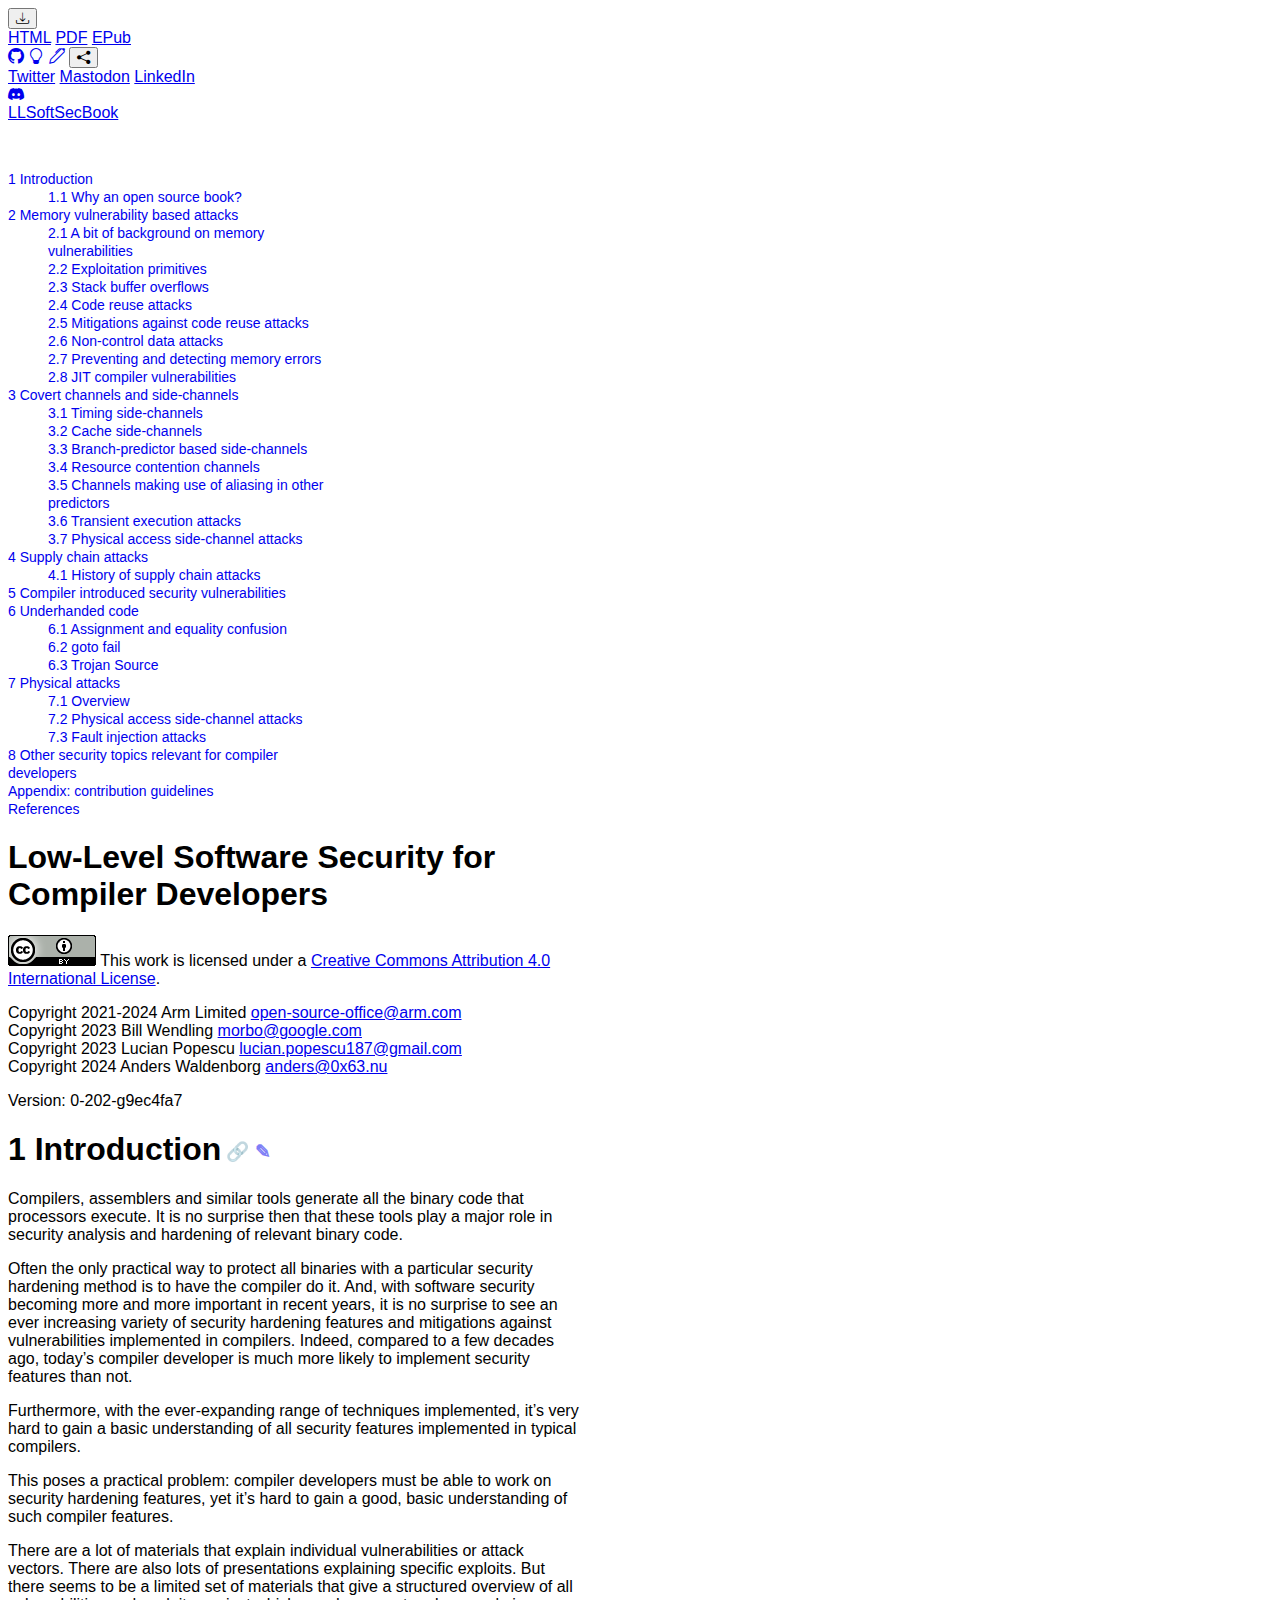
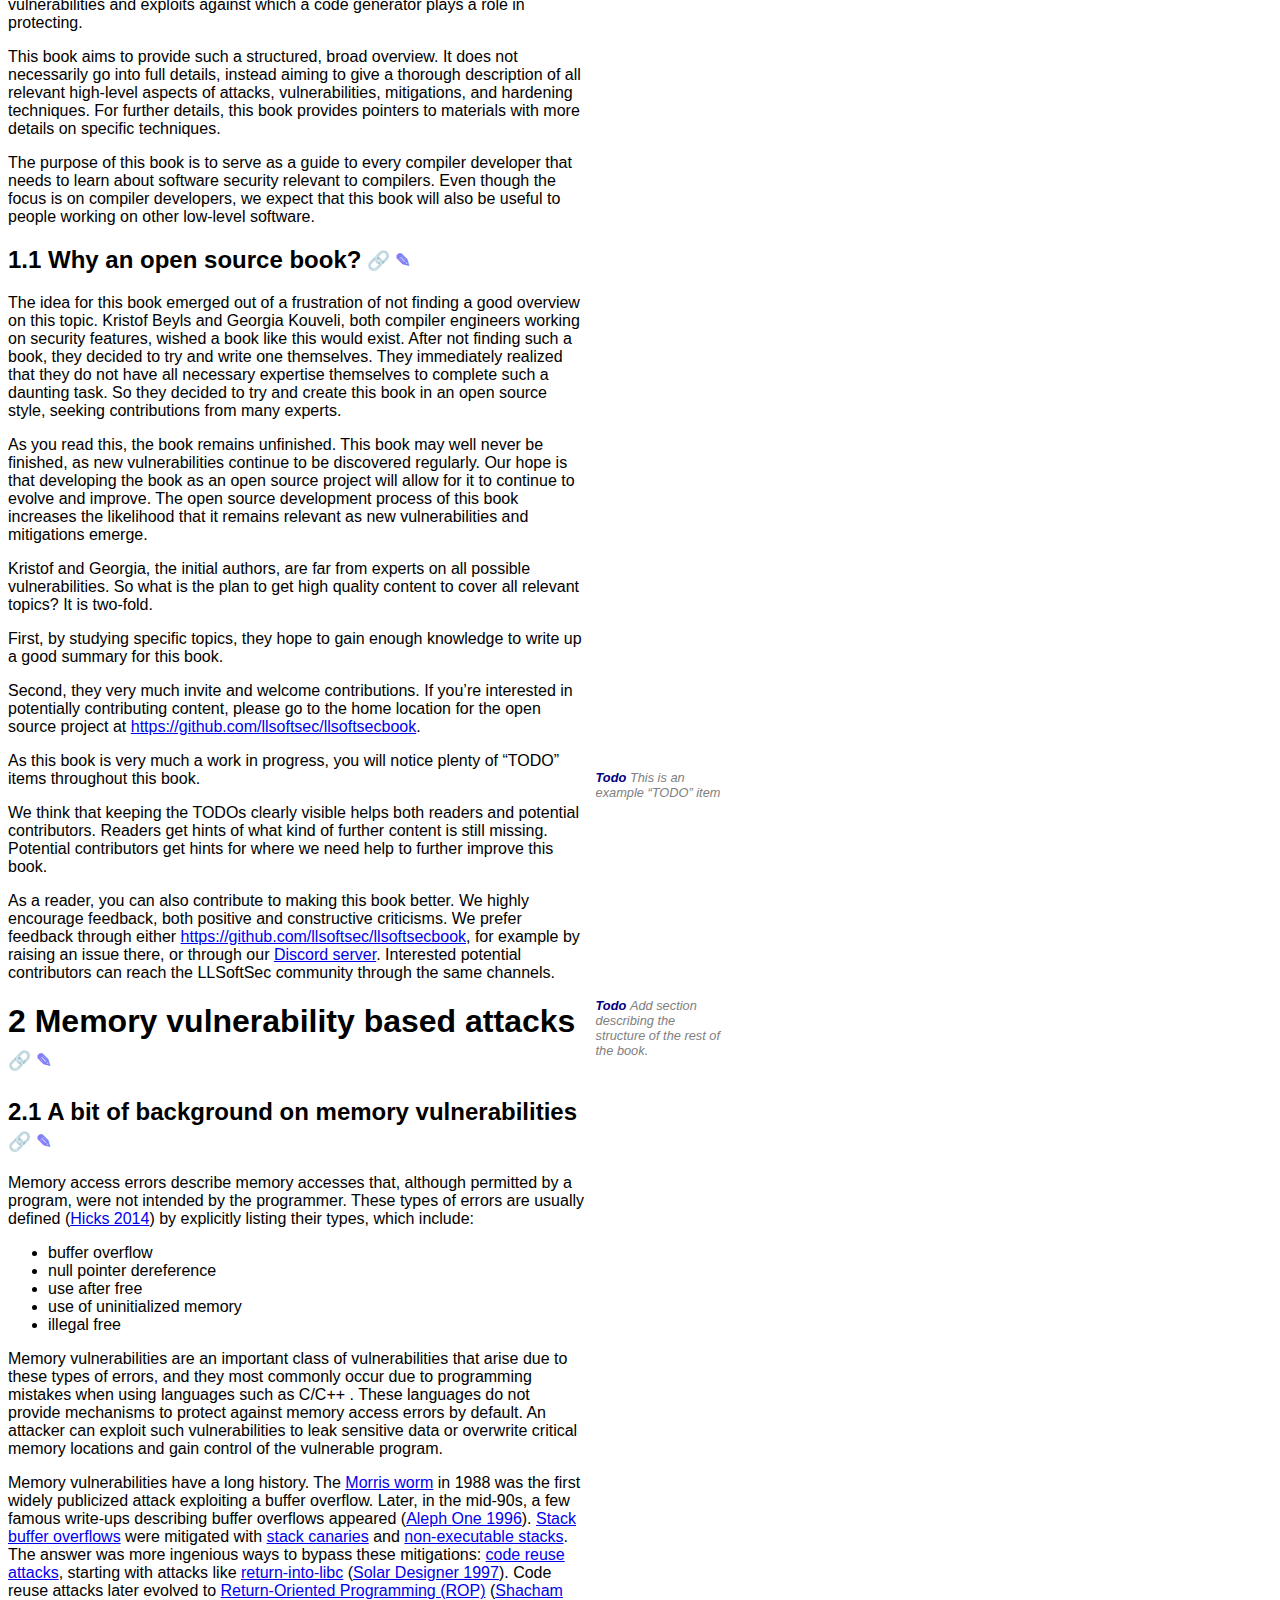
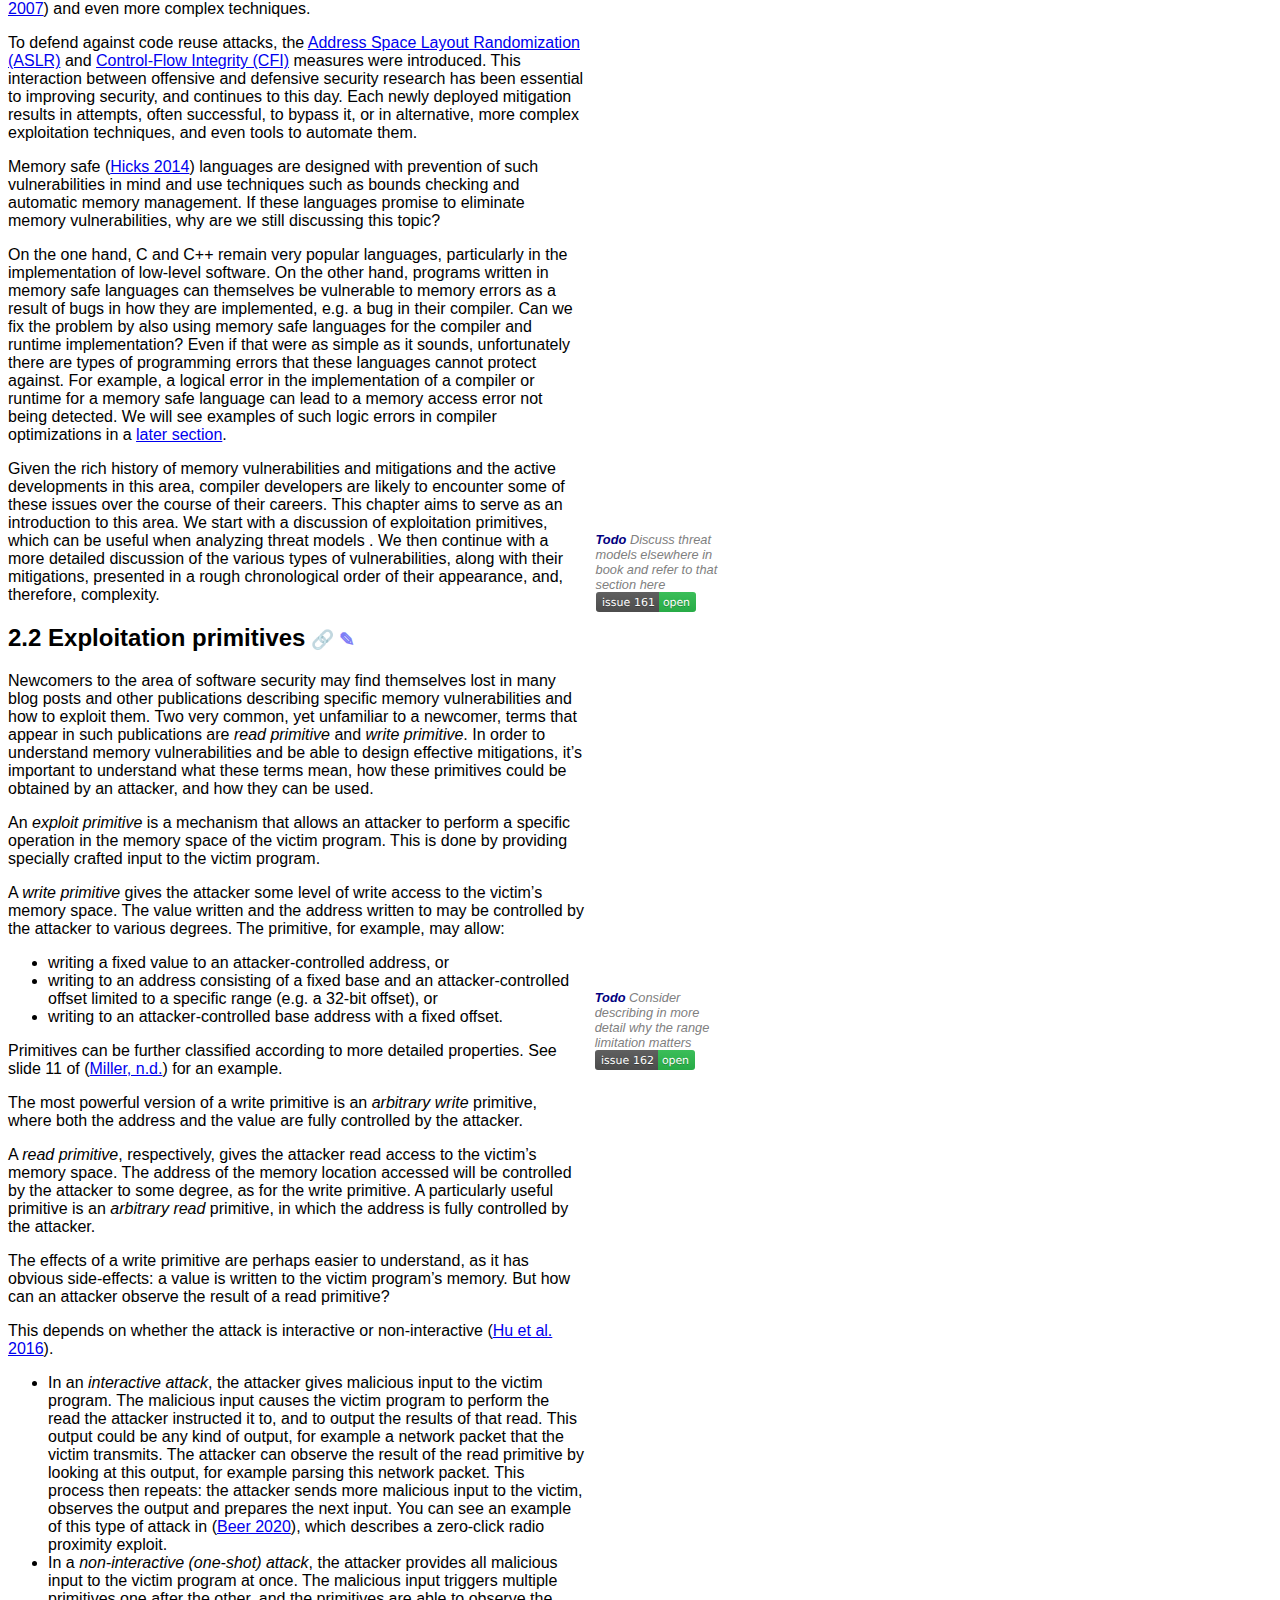
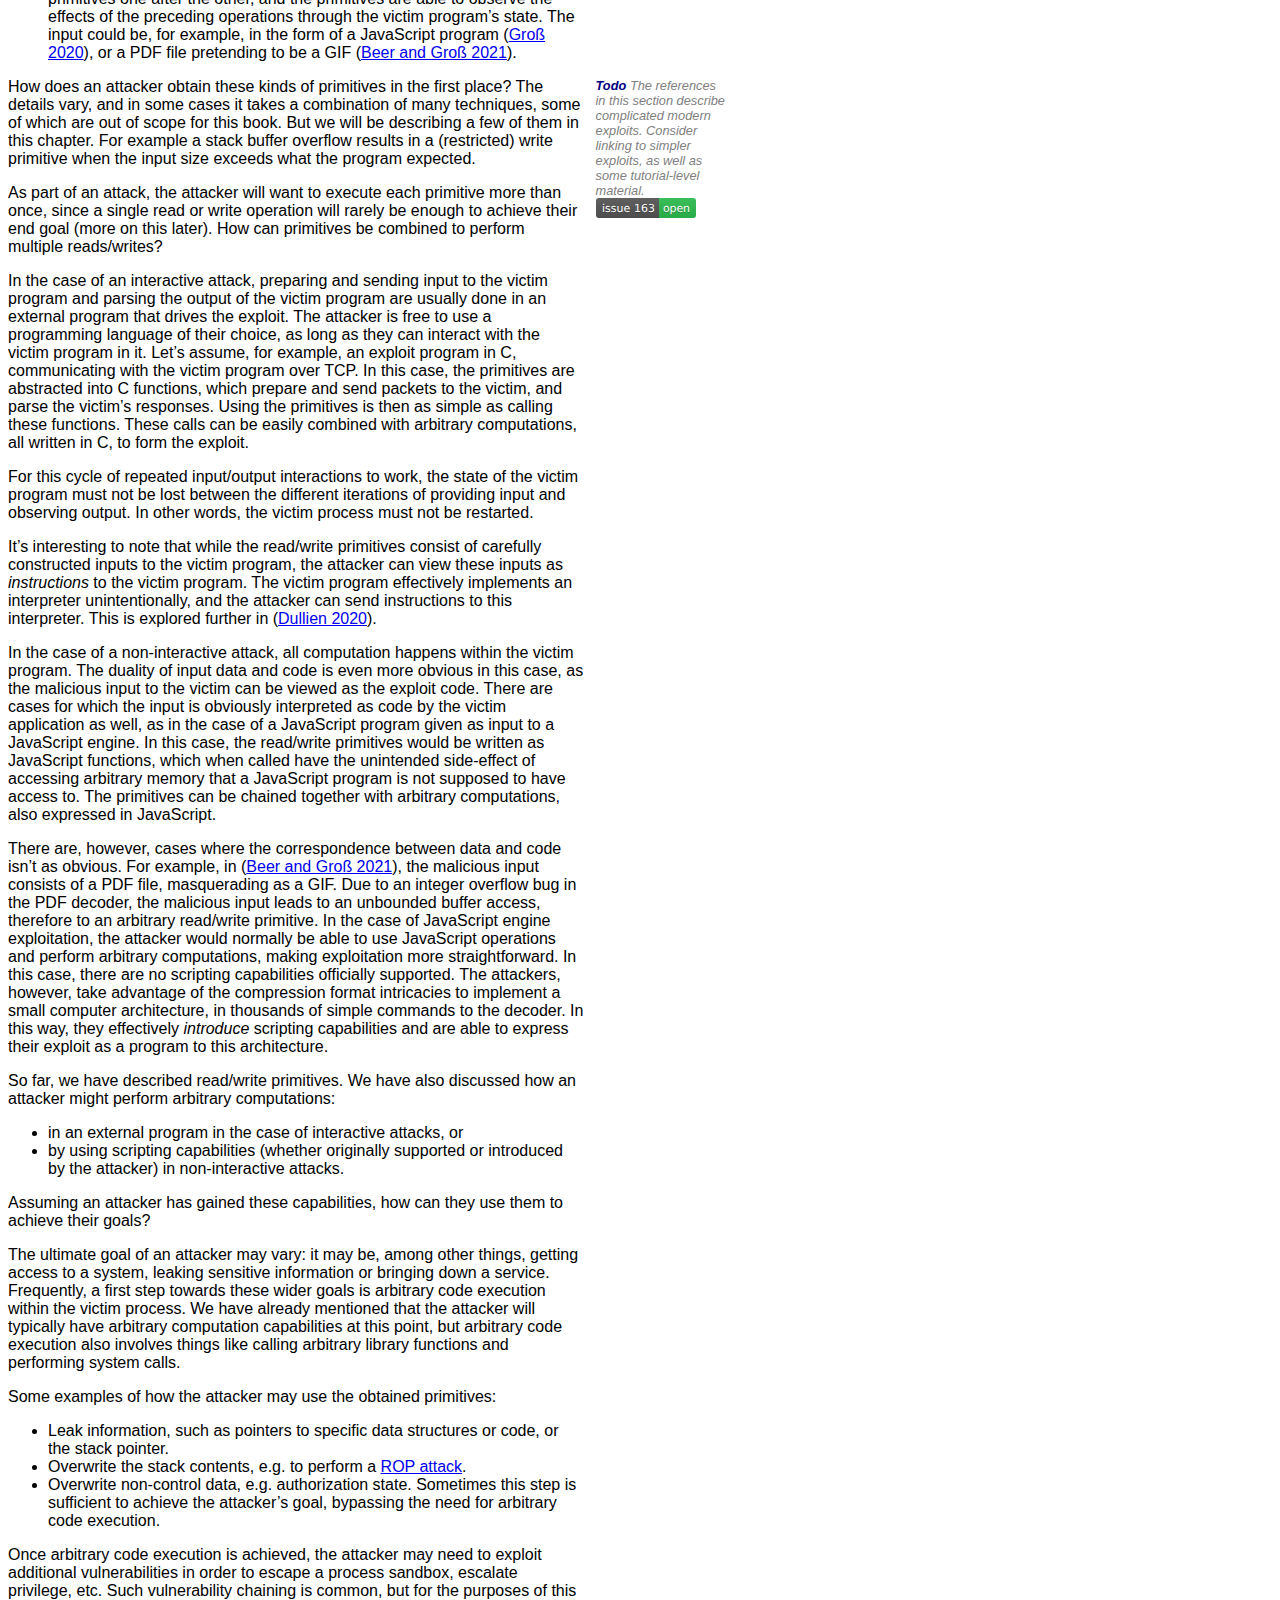
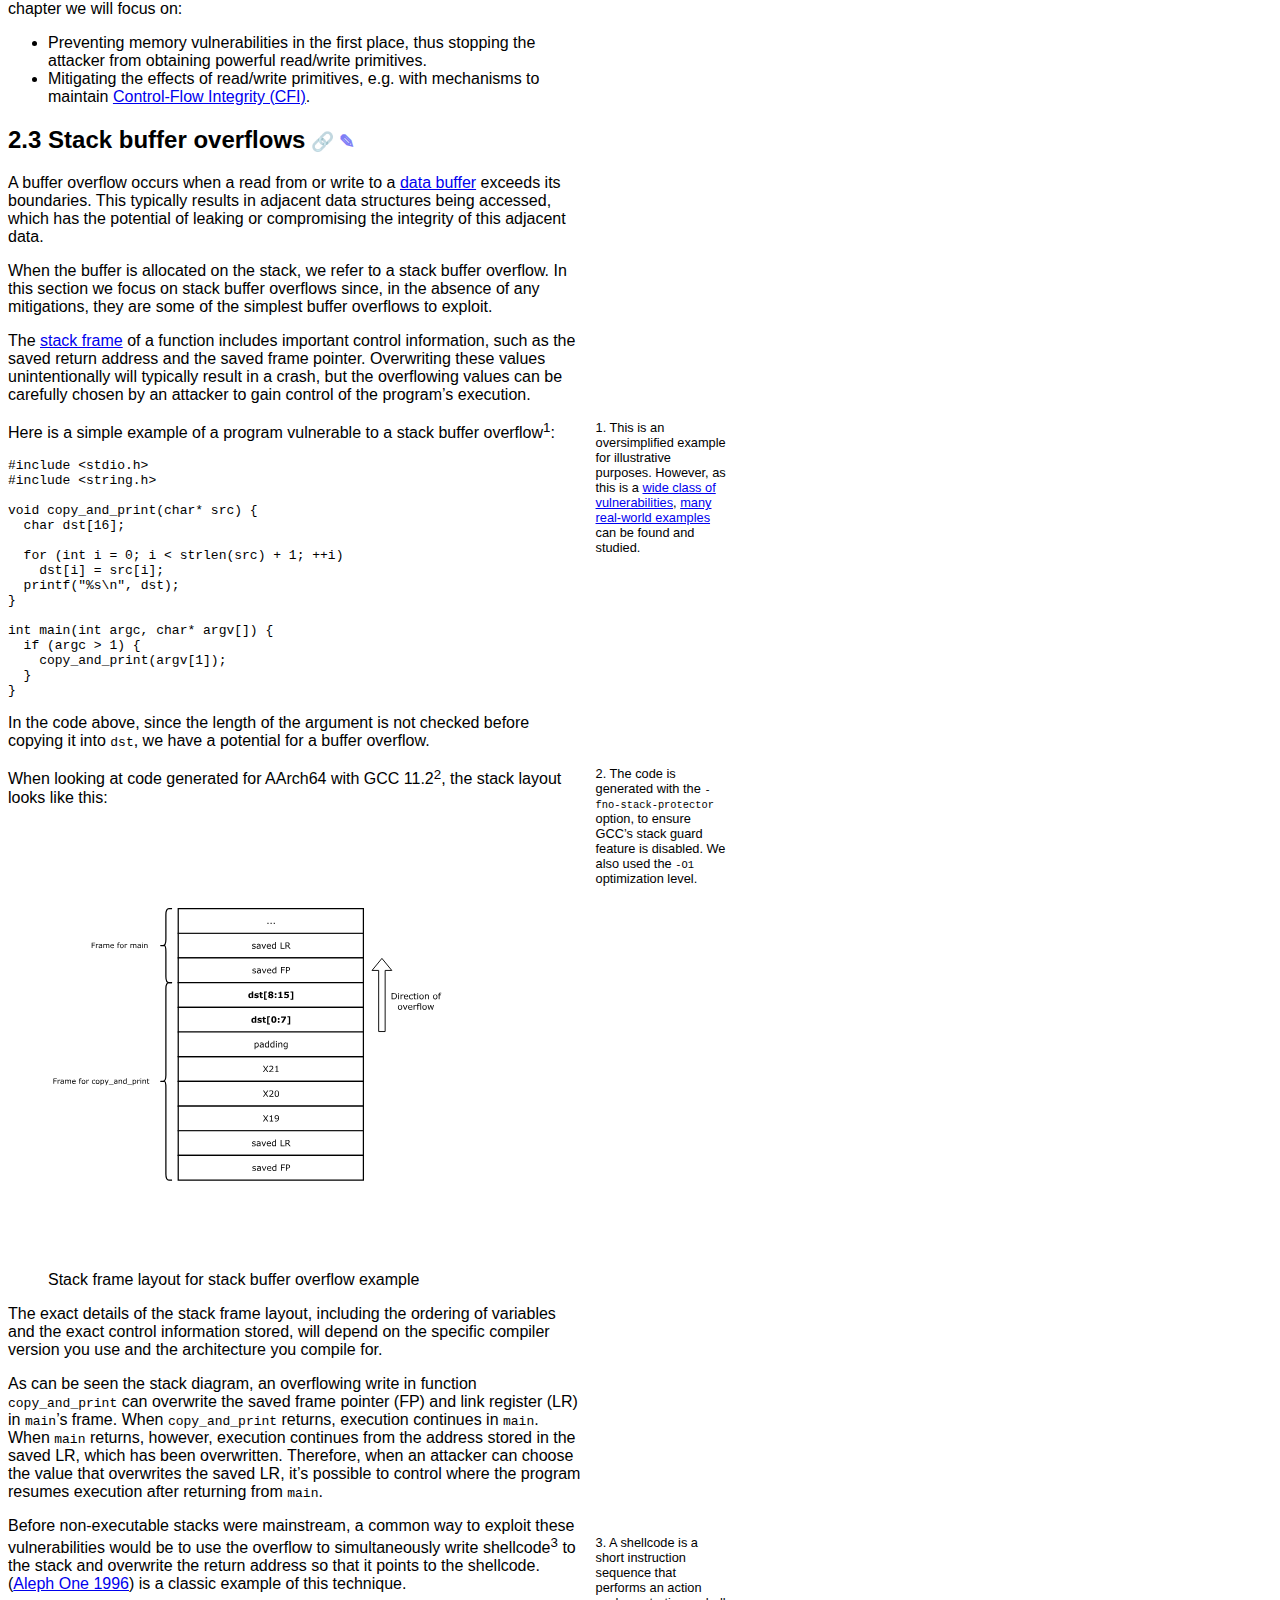
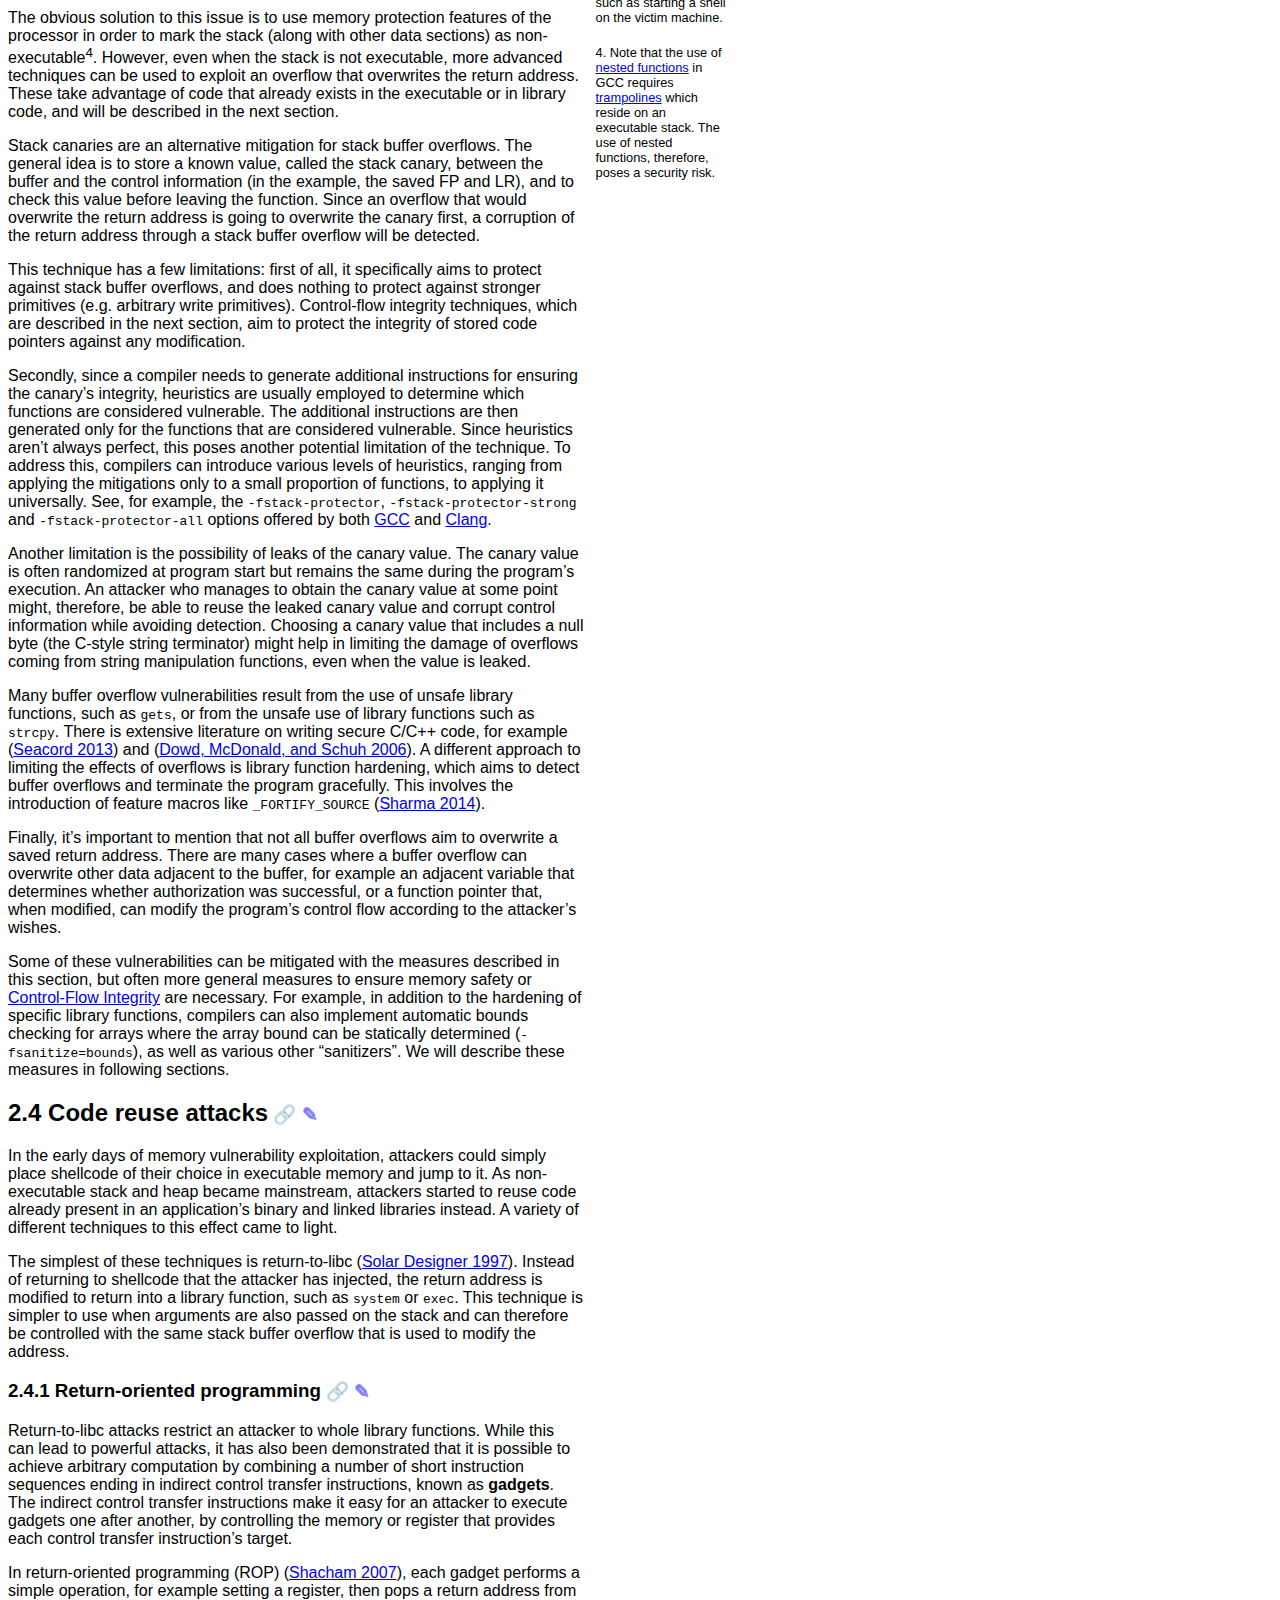
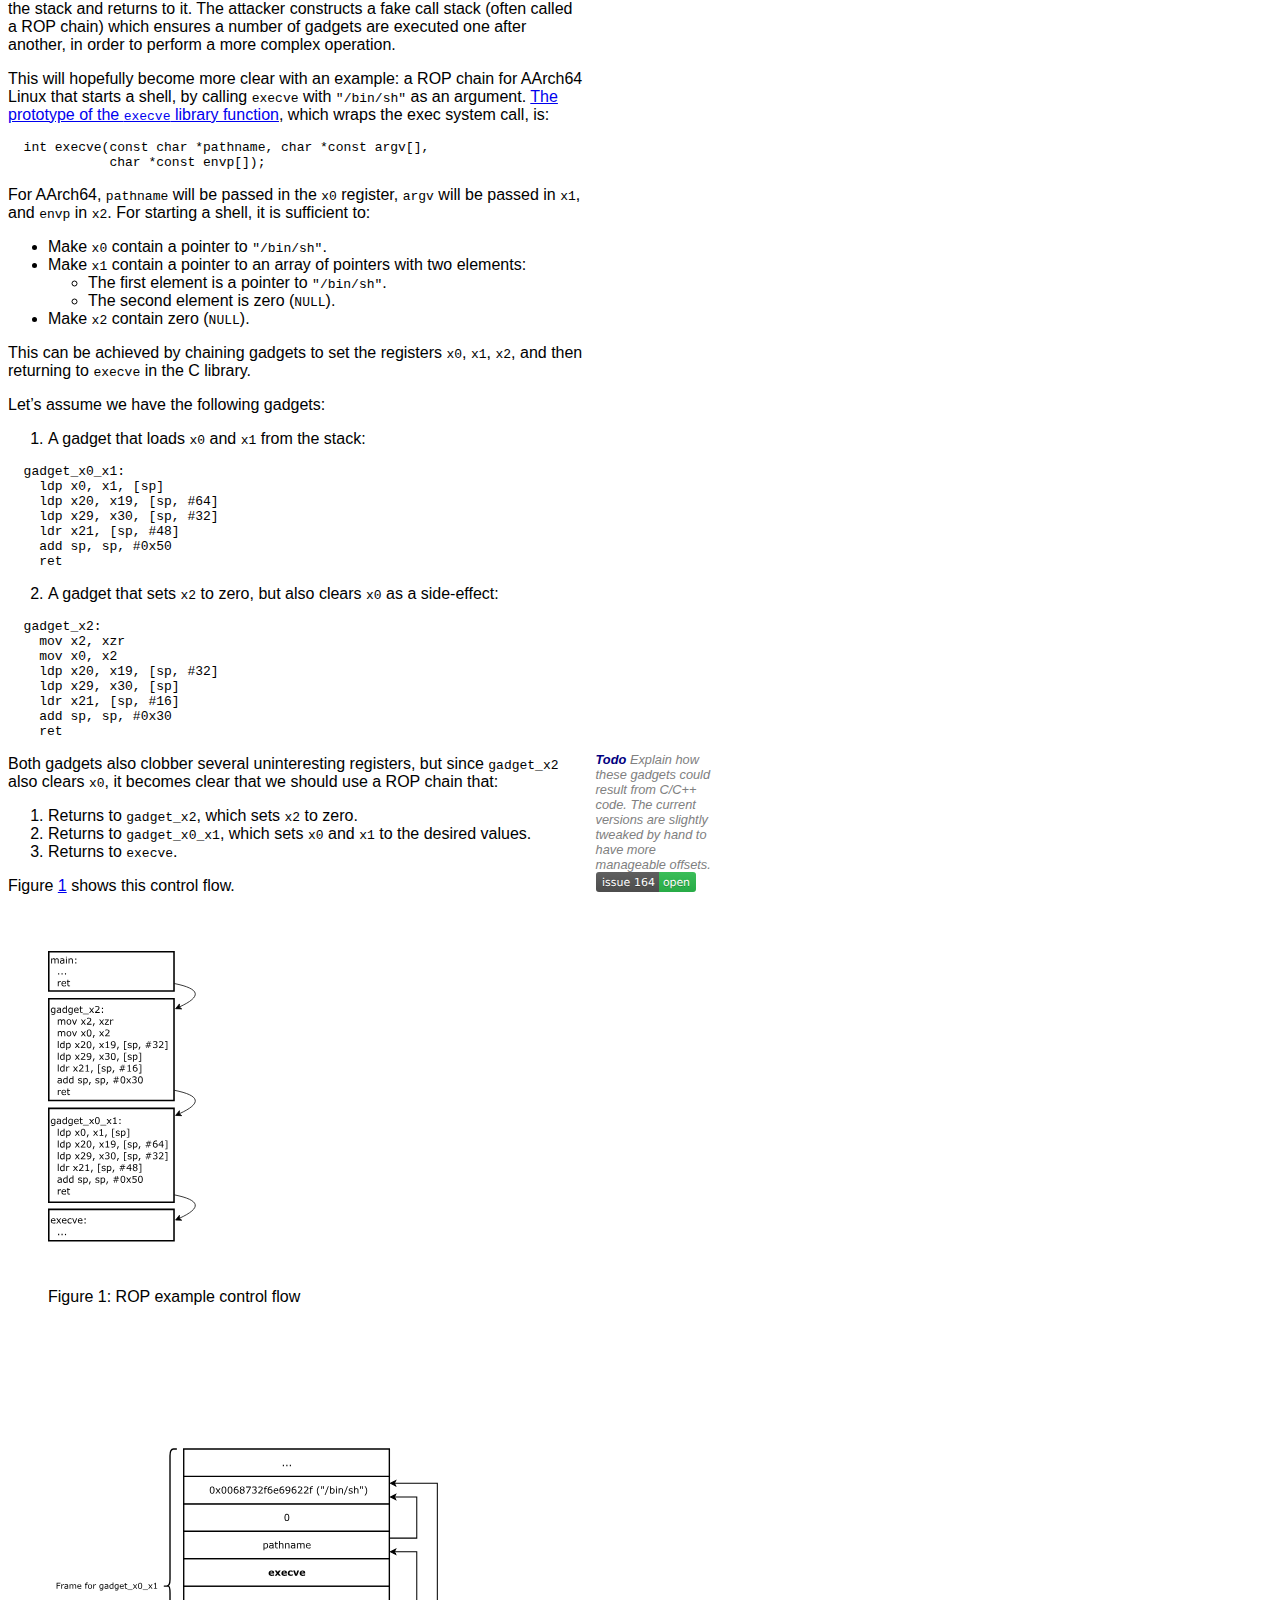
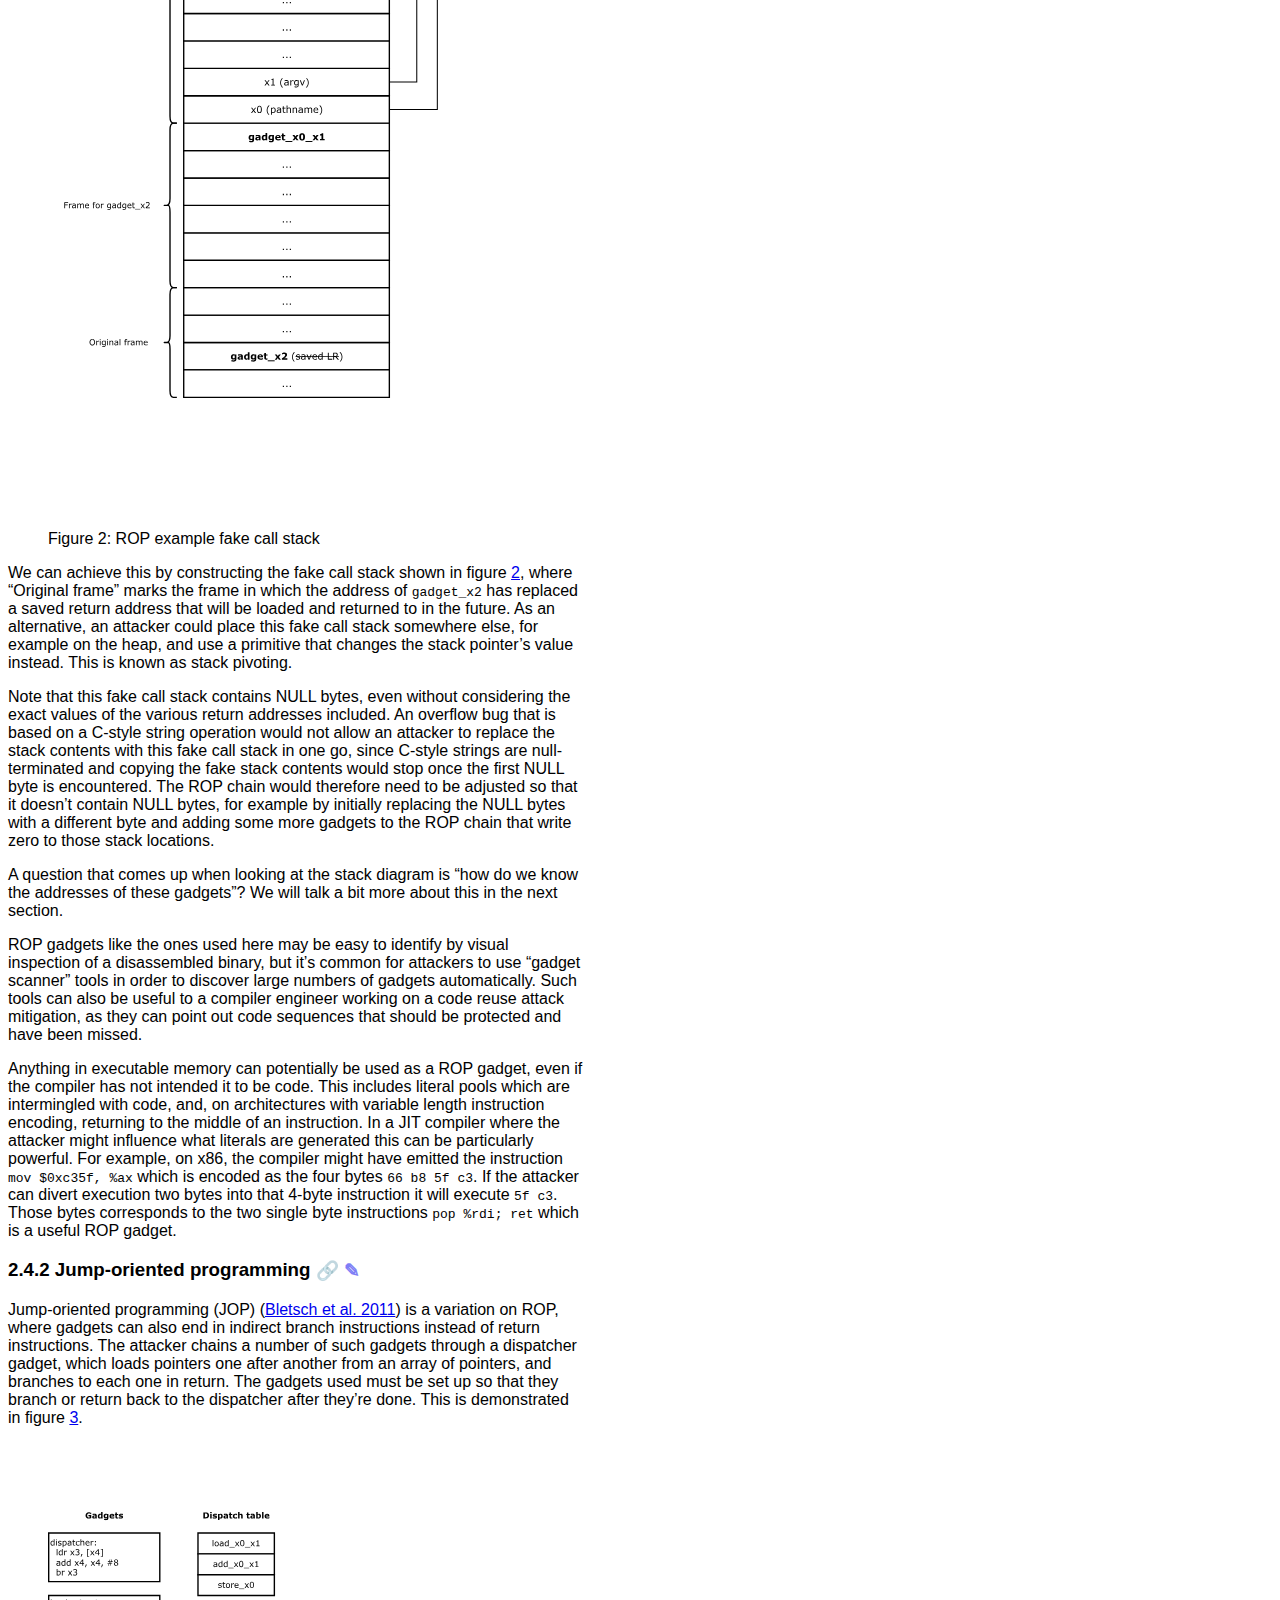
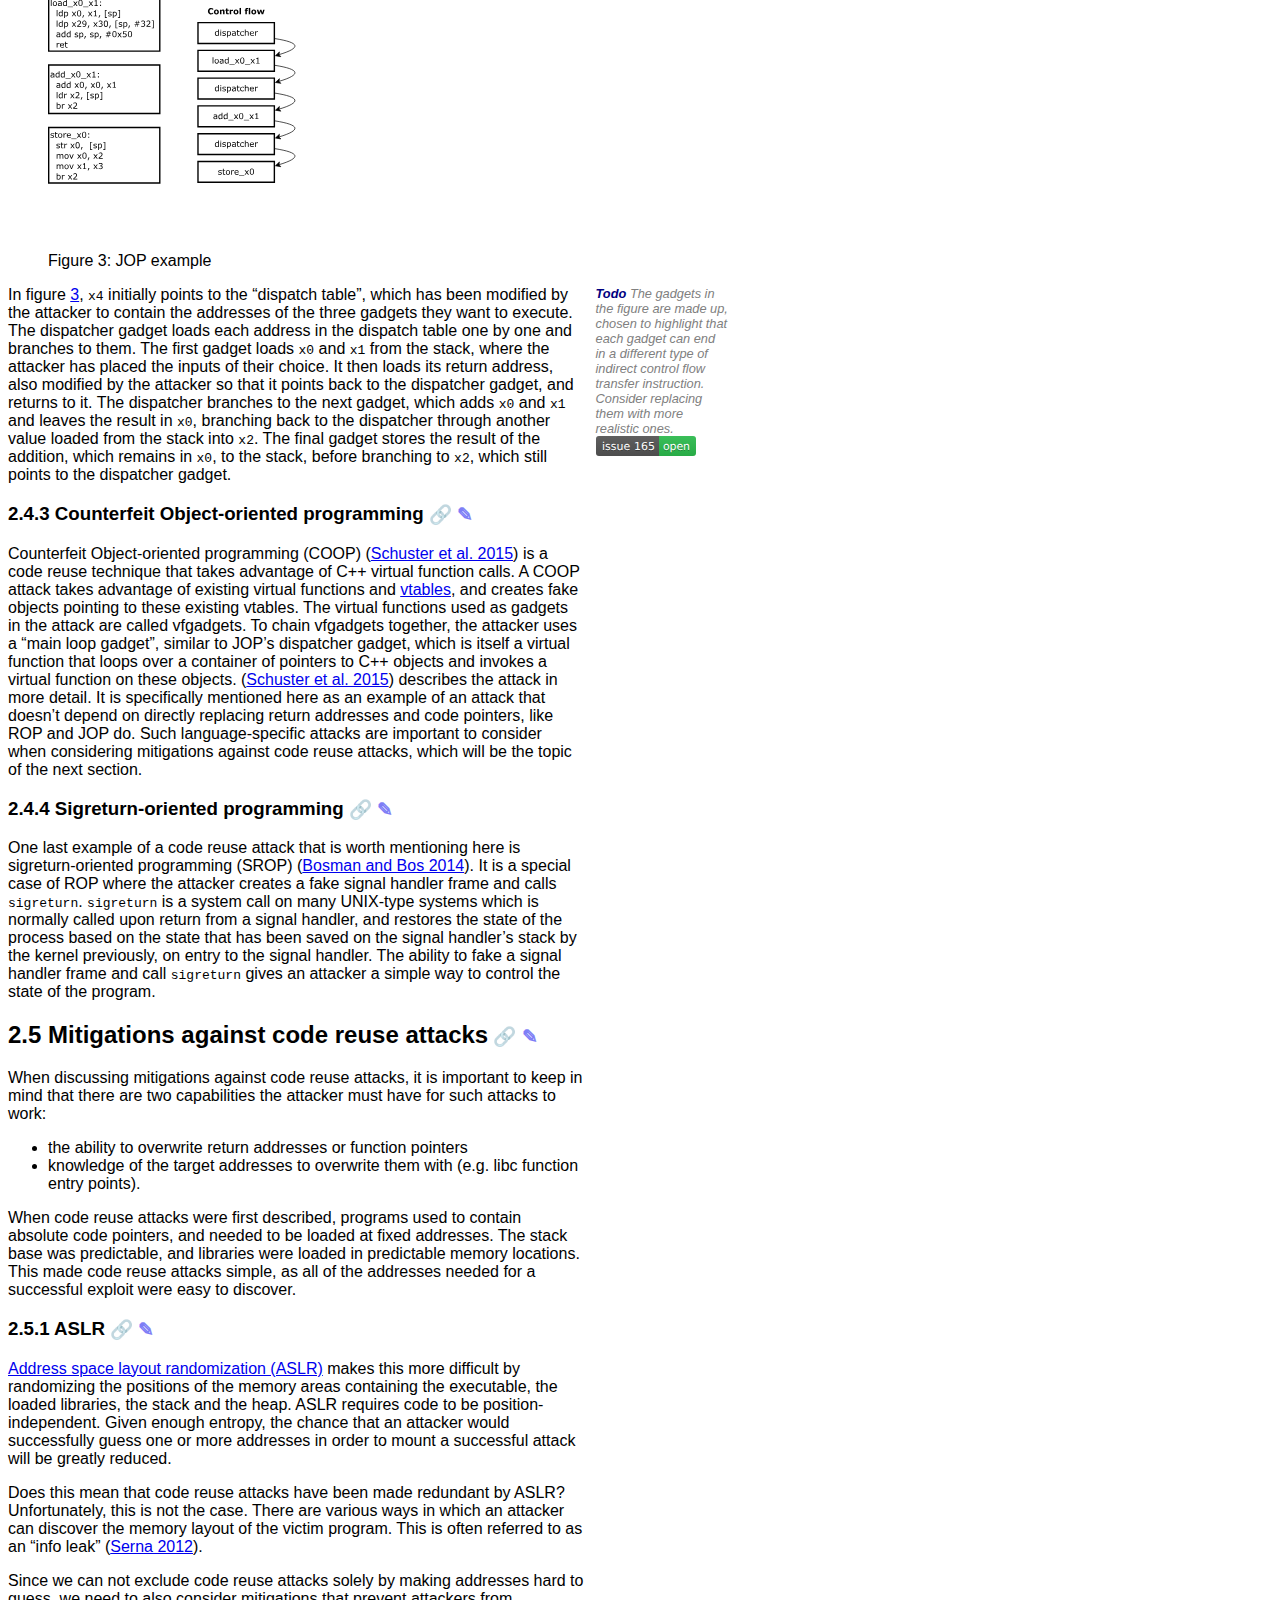
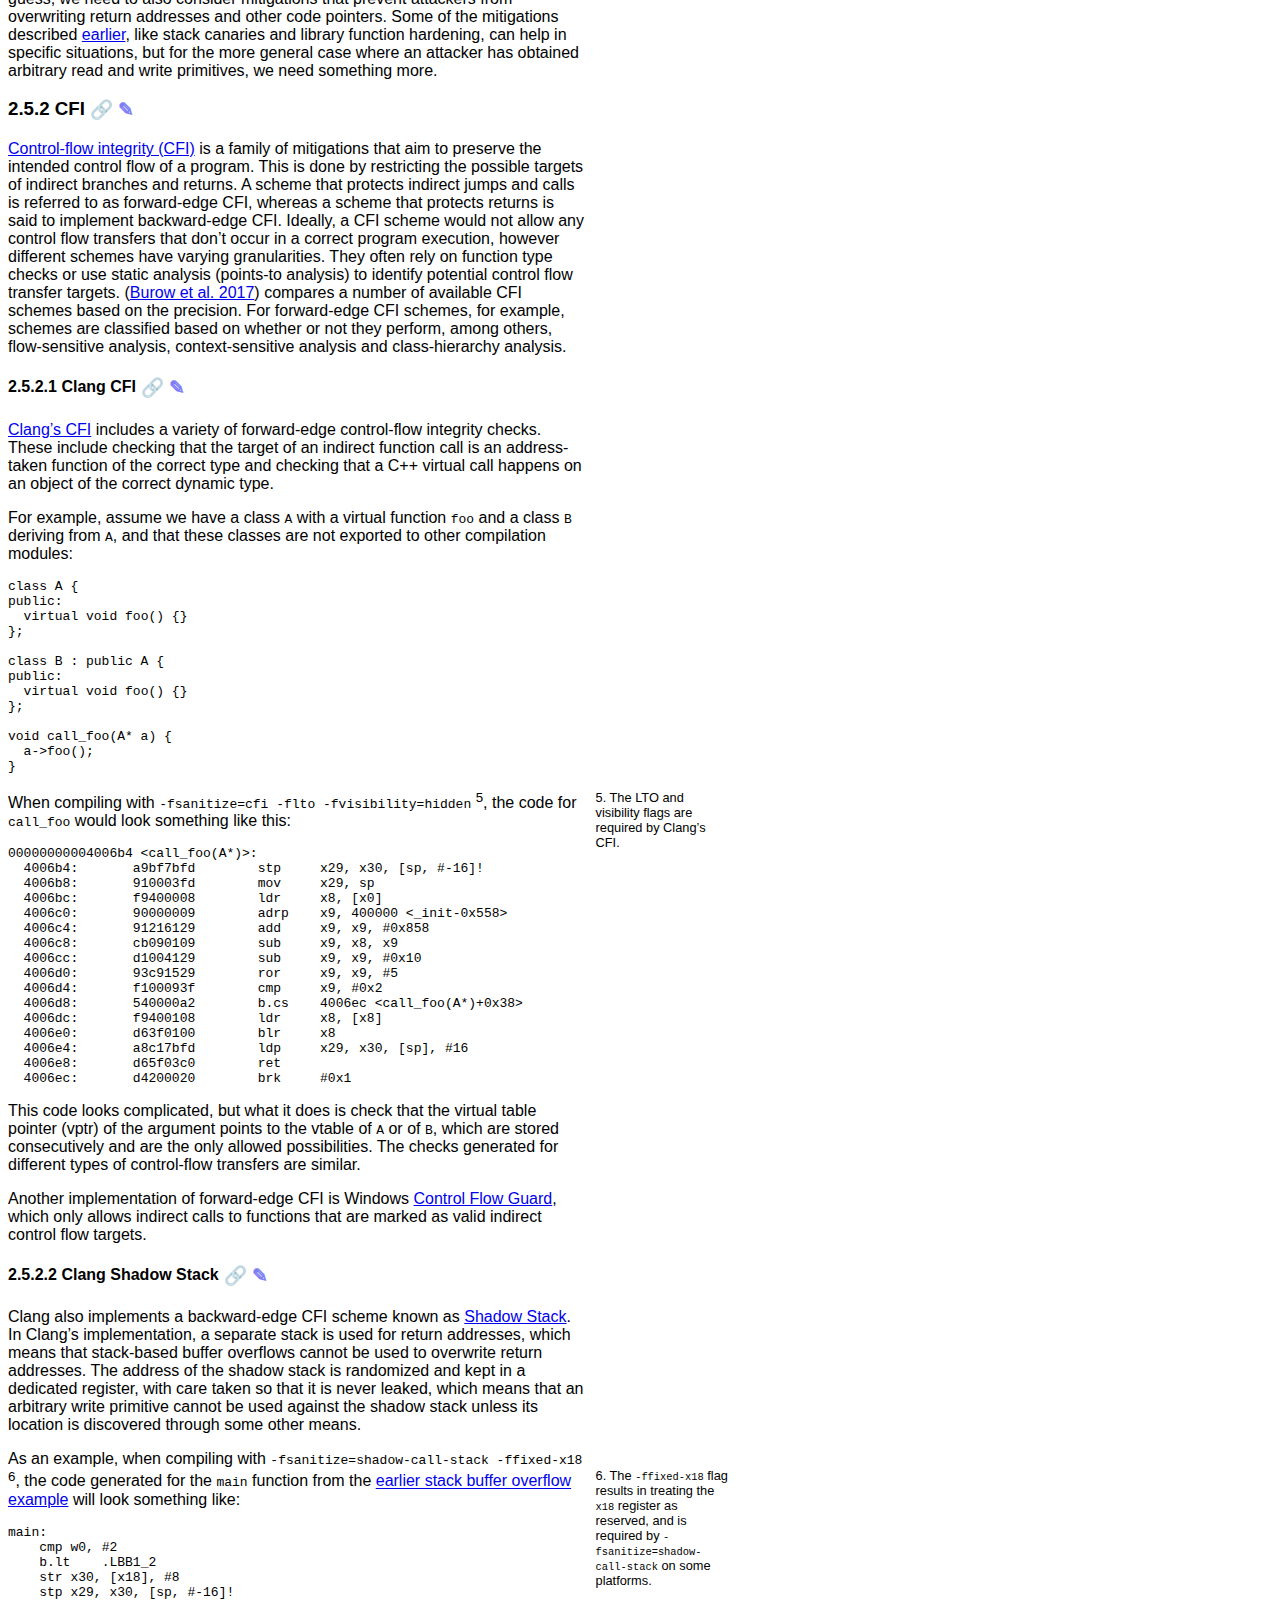
==== commit d2ac48ba: "deploy: 9ec4fa7a77060433cef8a84f0a3ed8adf287165f" ====
--- a/index.html
+++ b/index.html
@@ -27,7 +27,7 @@
 }
 @media print {
 pre > code.sourceCode { white-space: pre-wrap; }
-pre > code.sourceCode > span { text-indent: -5em; padding-left: 5em; }
+pre > code.sourceCode > span { display: inline-block; text-indent: -5em; padding-left: 5em; }
 }
 pre.numberSource code
 { counter-reset: source-line 0; }
@@ -445,7 +445,7 @@
       Copyright 2023 Lucian Popescu <a href="mailto:lucian.popescu187@gmail.com" class="email">lucian.popescu187@gmail.com</a><br />
       Copyright 2024 Anders Waldenborg <a href="mailto:anders@0x63.nu" class="email">anders@0x63.nu</a><br />
     </p>
-  <p>Version: 0-188-g8f96358</p>
+  <p>Version: 0-202-g9ec4fa7</p>
 </header>
 
 <main id="content">
@@ -799,7 +799,383 @@
 feature is disabled. We also used the <code>-O1</code> optimization
 level.</span>, the stack layout looks like this:</p>
 <figure>
-<img src="[data-uri]" style="width:80.0%" alt="Stack frame layout for stack buffer overflow example" />
+<svg id="svg518" style="width:80.0%" alt="Stack frame layout for stack buffer overflow example" width="481.91998pt" height="333.12pt" viewBox="0 0 481.91998 333.12" xmlns:svg="http://www.w3.org/2000/svg" content="%3Cmxfile%20host%3D%22app.diagrams.net%22%20modified%3D%222022-06-28T19%3A07%3A17.582Z%22%20agent%3D%225.0%20(Macintosh%3B%20Intel%20Mac%20OS%20X%2010_15_7)%20AppleWebKit%2F537.36%20(KHTML%2C%20like%20Gecko)%20Chrome%2F103.0.0.0%20Safari%2F537.36%22%20etag%3D%22KEmvDpOOX0PyxMQAjGiL%22%20version%3D%2220.0.3%22%20type%3D%22device%22%3E%3Cdiagram%20id%3D%22DPNbWgBjv6uUdI5JxUEm%22%20name%3D%22Page-1%22%3E7Vpdc%2BIgFP01edTJhzH66Ee1M7vb7azTbetLBwNGpiSkBGvcX79giDGKbberpms3D4qXyyWcc7iAieH0wnTIQDz7RiEihm3C1HD6hm1bTqMpvqRlmVlaXjszBAxD5VQYRvgXUkZTWecYoqTkyCklHMdlo0%2BjCPm8ZAOM0UXZbUpJudcYBKpHszCMfEDQjtsthnymRmF7hf0S4WCW92w11fhCkDurwMkMQLrYMDkXhtNjlPKsFKY9RCR4OS5Zu8Ge2vWNMRTxtzRInybDdmt5c9Whdx5yIjq%2B%[base64]%2F%2BOHumBa0VM%2B1%2BBKYH1%2BfPtFc1062PwPQnmNO1yrN3%2ByMw%2FQnmdO2UW7Hbe298ZY%2FT6cXQGaSkwfh9VO2BKu9qog2x6w8TbrjdlghpuYbb35DHZDvk%2BUrmlAc0rWQqPaC9TzKCto73WRVzyh2iVjCVHvdiACGOgrNn%2BZS7Qy3LnoblLXCTGYhl0Z8zsuwy4D8iScJihjkaxZkIFgzEZeQLSl4GdZehQ8BsvZ5%2BbQ3Mjn0snHW78HPEWZO2dEBbRwM6v6O%2Fy1tZnhkwECLZQgAp%2F%2FyPlw8ggg8xw6tc9KbUJJDkupy0Rc8UE7JlAgQHkdSD4AcJe1fygn1AOqoixBDKbrQSKafEoya1mldWgeV4dXdHBpan0YHtHksGlW6R6%2FX62S9d2rl%2B4mPQQTa1urkeAhz9n%2BHFDN%2FmvmWfcoan3eXlzTj64lo36HJ%2BZdeekKc90OxZUacEpR35mFaggSKoin2fgCTB%2Fr711FQyyuE0bGcwMMW1MzktAcYLOCOYP%2F3dg%2FIGhq4GwtzGEAEcP6NScB2uqodrulqnchIbnn7vmUdI6Jz5SDUqyHk1zvrvkDwQByxAfCfQiuX1qN9P%2FKsPKfw1YcUkd8zVVUrux1wB%2Bpghn2MqsohJp%2FJDzLYpEbr7p7LKPv0fIKc0WrvLR%2Fswq4f4WbzxkMmueG%2FEufgN%3C%2Fdiagram%3E%3C%2Fmxfile%3E">
+  <defs id="svg518_defs174">
+    <g id="svg518_g166">
+      <g id="svg518_glyph-0-0"></g>
+      <g id="svg518_glyph-0-1">
+        <path d="M 6.84375 -7.640625 L 4.21875 -3.859375 L 6.84375 0 L 5.671875 0 L 3.59375 -3.140625 L 1.453125 0 L 0.34375 0 L 3.015625 -3.8125 L 0.40625 -7.640625 L 1.578125 -7.640625 L 3.640625 -4.53125 L 5.734375 -7.640625 Z M 6.84375 -7.640625 " id="svg518_path3" />
+      </g>
+      <g id="svg518_glyph-0-2">
+        <path d="M 6 0 L 0.828125 0 L 0.828125 -1.078125 C 1.179688 -1.378906 1.539063 -1.679688 1.90625 -1.984375 C 2.269531 -2.296875 2.601563 -2.601563 2.90625 -2.90625 C 3.5625 -3.539063 4.007813 -4.046875 4.25 -4.421875 C 4.5 -4.796875 4.625 -5.203125 4.625 -5.640625 C 4.625 -6.035156 4.492188 -6.34375 4.234375 -6.5625 C 3.972656 -6.789063 3.609375 -6.90625 3.140625 -6.90625 C 2.828125 -6.90625 2.488281 -6.847656 2.125 -6.734375 C 1.757813 -6.628906 1.40625 -6.460938 1.0625 -6.234375 L 1.015625 -6.234375 L 1.015625 -7.3125 C 1.253906 -7.4375 1.578125 -7.546875 1.984375 -7.640625 C 2.390625 -7.742188 2.78125 -7.796875 3.15625 -7.796875 C 3.945313 -7.796875 4.5625 -7.601563 5 -7.21875 C 5.445313 -6.84375 5.671875 -6.332031 5.671875 -5.6875 C 5.671875 -5.394531 5.632813 -5.125 5.5625 -4.875 C 5.488281 -4.625 5.378906 -4.382813 5.234375 -4.15625 C 5.097656 -3.945313 4.941406 -3.738281 4.765625 -3.53125 C 4.585938 -3.332031 4.367188 -3.109375 4.109375 -2.859375 C 3.742188 -2.492188 3.363281 -2.144531 2.96875 -1.8125 C 2.582031 -1.476563 2.222656 -1.164063 1.890625 -0.875 L 6 -0.875 Z M 6 0 " id="svg518_path6" />
+      </g>
+      <g id="svg518_glyph-0-3">
+        <path d="M 5.5625 0 L 1.421875 0 L 1.421875 -0.78125 L 3.015625 -0.78125 L 3.015625 -5.890625 L 1.421875 -5.890625 L 1.421875 -6.59375 C 1.640625 -6.59375 1.867188 -6.609375 2.109375 -6.640625 C 2.359375 -6.679688 2.546875 -6.734375 2.671875 -6.796875 C 2.828125 -6.890625 2.953125 -7 3.046875 -7.125 C 3.140625 -7.257813 3.191406 -7.4375 3.203125 -7.65625 L 4 -7.65625 L 4 -0.78125 L 5.5625 -0.78125 Z M 5.5625 0 " id="svg518_path9" />
+      </g>
+      <g id="svg518_glyph-0-4">
+        <path d="M 5.984375 -3.8125 C 5.984375 -2.445313 5.769531 -1.441406 5.34375 -0.796875 C 4.914063 -0.160156 4.25 0.15625 3.34375 0.15625 C 2.425781 0.15625 1.753906 -0.164063 1.328125 -0.8125 C 0.910156 -1.46875 0.703125 -2.46875 0.703125 -3.8125 C 0.703125 -5.164063 0.914063 -6.164063 1.34375 -6.8125 C 1.769531 -7.457031 2.4375 -7.78125 3.34375 -7.78125 C 4.257813 -7.78125 4.925781 -7.453125 5.34375 -6.796875 C 5.769531 -6.140625 5.984375 -5.144531 5.984375 -3.8125 Z M 4.640625 -1.484375 C 4.753906 -1.765625 4.832031 -2.09375 4.875 -2.46875 C 4.914063 -2.84375 4.9375 -3.289063 4.9375 -3.8125 C 4.9375 -4.332031 4.914063 -4.785156 4.875 -5.171875 C 4.832031 -5.554688 4.75 -5.878906 4.625 -6.140625 C 4.507813 -6.410156 4.347656 -6.609375 4.140625 -6.734375 C 3.929688 -6.867188 3.664063 -6.9375 3.34375 -6.9375 C 3.019531 -6.9375 2.753906 -6.867188 2.546875 -6.734375 C 2.335938 -6.609375 2.171875 -6.410156 2.046875 -6.140625 C 1.929688 -5.878906 1.851563 -5.546875 1.8125 -5.140625 C 1.769531 -4.734375 1.75 -4.289063 1.75 -3.8125 C 1.75 -3.28125 1.765625 -2.832031 1.796875 -2.46875 C 1.835938 -2.113281 1.921875 -1.789063 2.046875 -1.5 C 2.148438 -1.238281 2.304688 -1.035156 2.515625 -0.890625 C 2.722656 -0.753906 3 -0.6875 3.34375 -0.6875 C 3.664063 -0.6875 3.929688 -0.753906 4.140625 -0.890625 C 4.347656 -1.023438 4.515625 -1.222656 4.640625 -1.484375 Z M 4.640625 -1.484375 " id="svg518_path12" />
+      </g>
+      <g id="svg518_glyph-0-5">
+        <path d="M 5.984375 -4.28125 C 5.984375 -3.613281 5.90625 -3.003906 5.75 -2.453125 C 5.601563 -1.910156 5.375 -1.453125 5.0625 -1.078125 C 4.75 -0.679688 4.359375 -0.375 3.890625 -0.15625 C 3.421875 0.0507813 2.875 0.15625 2.25 0.15625 C 2.070313 0.15625 1.898438 0.144531 1.734375 0.125 C 1.578125 0.101563 1.441406 0.0703125 1.328125 0.03125 L 1.328125 -0.953125 L 1.375 -0.953125 C 1.46875 -0.898438 1.601563 -0.847656 1.78125 -0.796875 C 1.96875 -0.753906 2.175781 -0.734375 2.40625 -0.734375 C 3.15625 -0.734375 3.742188 -0.957031 4.171875 -1.40625 C 4.597656 -1.863281 4.847656 -2.488281 4.921875 -3.28125 C 4.597656 -3.09375 4.296875 -2.957031 4.015625 -2.875 C 3.742188 -2.789063 3.441406 -2.75 3.109375 -2.75 C 2.796875 -2.75 2.507813 -2.78125 2.25 -2.84375 C 2 -2.90625 1.742188 -3.023438 1.484375 -3.203125 C 1.179688 -3.410156 0.953125 -3.675781 0.796875 -4 C 0.648438 -4.320313 0.578125 -4.707031 0.578125 -5.15625 C 0.578125 -5.9375 0.832031 -6.566406 1.34375 -7.046875 C 1.863281 -7.535156 2.488281 -7.78125 3.21875 -7.78125 C 3.59375 -7.78125 3.9375 -7.722656 4.25 -7.609375 C 4.5625 -7.492188 4.835938 -7.320313 5.078125 -7.09375 C 5.367188 -6.8125 5.59375 -6.445313 5.75 -6 C 5.90625 -5.5625 5.984375 -4.988281 5.984375 -4.28125 Z M 4.953125 -4.5 C 4.953125 -5.03125 4.894531 -5.453125 4.78125 -5.765625 C 4.675781 -6.085938 4.523438 -6.335938 4.328125 -6.515625 C 4.171875 -6.671875 4 -6.78125 3.8125 -6.84375 C 3.625 -6.914063 3.425781 -6.953125 3.21875 -6.953125 C 2.71875 -6.953125 2.328125 -6.796875 2.046875 -6.484375 C 1.765625 -6.179688 1.625 -5.75 1.625 -5.1875 C 1.625 -4.863281 1.664063 -4.597656 1.75 -4.390625 C 1.84375 -4.191406 2 -4.015625 2.21875 -3.859375 C 2.375 -3.753906 2.546875 -3.679688 2.734375 -3.640625 C 2.921875 -3.609375 3.125 -3.59375 3.34375 -3.59375 C 3.613281 -3.59375 3.882813 -3.628906 4.15625 -3.703125 C 4.425781 -3.773438 4.679688 -3.878906 4.921875 -4.015625 C 4.929688 -4.085938 4.9375 -4.15625 4.9375 -4.21875 C 4.945313 -4.289063 4.953125 -4.382813 4.953125 -4.5 Z M 4.953125 -4.5 " id="svg518_path15" />
+      </g>
+      <g id="svg518_glyph-0-6">
+        <path d="M 5.046875 -1.65625 C 5.046875 -1.125 4.828125 -0.691406 4.390625 -0.359375 C 3.960938 -0.0234375 3.375 0.140625 2.625 0.140625 C 2.195313 0.140625 1.804688 0.0859375 1.453125 -0.015625 C 1.097656 -0.117188 0.800781 -0.226563 0.5625 -0.34375 L 0.5625 -1.421875 L 0.609375 -1.421875 C 0.921875 -1.191406 1.257813 -1.007813 1.625 -0.875 C 2 -0.738281 2.359375 -0.671875 2.703125 -0.671875 C 3.128906 -0.671875 3.460938 -0.738281 3.703125 -0.875 C 3.941406 -1.019531 4.0625 -1.238281 4.0625 -1.53125 C 4.0625 -1.75 3.992188 -1.921875 3.859375 -2.046875 C 3.734375 -2.160156 3.484375 -2.257813 3.109375 -2.34375 C 2.972656 -2.375 2.796875 -2.40625 2.578125 -2.4375 C 2.359375 -2.476563 2.15625 -2.523438 1.96875 -2.578125 C 1.46875 -2.710938 1.113281 -2.90625 0.90625 -3.15625 C 0.695313 -3.414063 0.59375 -3.734375 0.59375 -4.109375 C 0.59375 -4.347656 0.640625 -4.570313 0.734375 -4.78125 C 0.828125 -4.988281 0.972656 -5.175781 1.171875 -5.34375 C 1.367188 -5.5 1.613281 -5.625 1.90625 -5.71875 C 2.207031 -5.8125 2.539063 -5.859375 2.90625 -5.859375 C 3.25 -5.859375 3.59375 -5.816406 3.9375 -5.734375 C 4.289063 -5.648438 4.582031 -5.550781 4.8125 -5.4375 L 4.8125 -4.40625 L 4.765625 -4.40625 C 4.515625 -4.582031 4.210938 -4.734375 3.859375 -4.859375 C 3.515625 -4.984375 3.171875 -5.046875 2.828125 -5.046875 C 2.472656 -5.046875 2.175781 -4.976563 1.9375 -4.84375 C 1.695313 -4.707031 1.578125 -4.507813 1.578125 -4.25 C 1.578125 -4.007813 1.648438 -3.832031 1.796875 -3.71875 C 1.941406 -3.59375 2.171875 -3.492188 2.484375 -3.421875 C 2.671875 -3.378906 2.875 -3.335938 3.09375 -3.296875 C 3.3125 -3.253906 3.492188 -3.21875 3.640625 -3.1875 C 4.085938 -3.082031 4.429688 -2.90625 4.671875 -2.65625 C 4.921875 -2.40625 5.046875 -2.070313 5.046875 -1.65625 Z M 5.046875 -1.65625 " id="svg518_path18" />
+      </g>
+      <g id="svg518_glyph-0-7">
+        <path d="M 5.40625 0 L 4.4375 0 L 4.4375 -0.609375 C 4.351563 -0.546875 4.238281 -0.460938 4.09375 -0.359375 C 3.945313 -0.253906 3.804688 -0.175781 3.671875 -0.125 C 3.515625 -0.0390625 3.328125 0.0234375 3.109375 0.078125 C 2.898438 0.128906 2.660156 0.15625 2.390625 0.15625 C 1.867188 0.15625 1.425781 -0.0078125 1.0625 -0.34375 C 0.707031 -0.6875 0.53125 -1.125 0.53125 -1.65625 C 0.53125 -2.09375 0.625 -2.445313 0.8125 -2.71875 C 1 -2.988281 1.265625 -3.195313 1.609375 -3.34375 C 1.960938 -3.5 2.378906 -3.601563 2.859375 -3.65625 C 3.347656 -3.71875 3.875 -3.757813 4.4375 -3.78125 L 4.4375 -3.9375 C 4.4375 -4.15625 4.394531 -4.332031 4.3125 -4.46875 C 4.238281 -4.613281 4.132813 -4.726563 4 -4.8125 C 3.851563 -4.894531 3.6875 -4.945313 3.5 -4.96875 C 3.3125 -5 3.113281 -5.015625 2.90625 -5.015625 C 2.644531 -5.015625 2.359375 -4.976563 2.046875 -4.90625 C 1.742188 -4.84375 1.425781 -4.75 1.09375 -4.625 L 1.046875 -4.625 L 1.046875 -5.609375 C 1.234375 -5.660156 1.503906 -5.710938 1.859375 -5.765625 C 2.210938 -5.828125 2.5625 -5.859375 2.90625 -5.859375 C 3.3125 -5.859375 3.660156 -5.828125 3.953125 -5.765625 C 4.253906 -5.703125 4.515625 -5.585938 4.734375 -5.421875 C 4.953125 -5.265625 5.117188 -5.0625 5.234375 -4.8125 C 5.347656 -4.5625 5.40625 -4.253906 5.40625 -3.890625 Z M 4.4375 -1.40625 L 4.4375 -3 C 4.144531 -2.988281 3.796875 -2.960938 3.390625 -2.921875 C 2.992188 -2.890625 2.679688 -2.84375 2.453125 -2.78125 C 2.179688 -2.695313 1.957031 -2.570313 1.78125 -2.40625 C 1.613281 -2.238281 1.53125 -2.015625 1.53125 -1.734375 C 1.53125 -1.398438 1.628906 -1.148438 1.828125 -0.984375 C 2.023438 -0.816406 2.328125 -0.734375 2.734375 -0.734375 C 3.066406 -0.734375 3.375 -0.800781 3.65625 -0.9375 C 3.9375 -1.070313 4.195313 -1.226563 4.4375 -1.40625 Z M 4.4375 -1.40625 " id="svg518_path21" />
+      </g>
+      <g id="svg518_glyph-0-8">
+        <path d="M 5.90625 -5.734375 L 3.578125 0 L 2.609375 0 L 0.3125 -5.734375 L 1.359375 -5.734375 L 3.125 -1.171875 L 4.890625 -5.734375 Z M 5.90625 -5.734375 " id="svg518_path24" />
+      </g>
+      <g id="svg518_glyph-0-9">
+        <path d="M 5.75 -2.765625 L 1.515625 -2.765625 C 1.515625 -2.410156 1.566406 -2.101563 1.671875 -1.84375 C 1.785156 -1.582031 1.9375 -1.367188 2.125 -1.203125 C 2.300781 -1.035156 2.507813 -0.910156 2.75 -0.828125 C 3 -0.742188 3.269531 -0.703125 3.5625 -0.703125 C 3.945313 -0.703125 4.335938 -0.78125 4.734375 -0.9375 C 5.128906 -1.09375 5.410156 -1.25 5.578125 -1.40625 L 5.625 -1.40625 L 5.625 -0.34375 C 5.300781 -0.207031 4.96875 -0.09375 4.625 0 C 4.289063 0.09375 3.9375 0.140625 3.5625 0.140625 C 2.613281 0.140625 1.875 -0.113281 1.34375 -0.625 C 0.8125 -1.144531 0.546875 -1.878906 0.546875 -2.828125 C 0.546875 -3.765625 0.800781 -4.507813 1.3125 -5.0625 C 1.820313 -5.613281 2.492188 -5.890625 3.328125 -5.890625 C 4.097656 -5.890625 4.691406 -5.660156 5.109375 -5.203125 C 5.535156 -4.753906 5.75 -4.113281 5.75 -3.28125 Z M 4.796875 -3.5 C 4.796875 -4.007813 4.671875 -4.398438 4.421875 -4.671875 C 4.171875 -4.953125 3.789063 -5.09375 3.28125 -5.09375 C 2.757813 -5.09375 2.34375 -4.9375 2.03125 -4.625 C 1.726563 -4.320313 1.554688 -3.945313 1.515625 -3.5 Z M 4.796875 -3.5 " id="svg518_path27" />
+      </g>
+      <g id="svg518_glyph-0-10">
+        <path d="M 5.59375 0 L 4.625 0 L 4.625 -0.59375 C 4.351563 -0.351563 4.066406 -0.164063 3.765625 -0.03125 C 3.460938 0.09375 3.132813 0.15625 2.78125 0.15625 C 2.101563 0.15625 1.5625 -0.101563 1.15625 -0.625 C 0.75 -1.15625 0.546875 -1.882813 0.546875 -2.8125 C 0.546875 -3.300781 0.613281 -3.734375 0.75 -4.109375 C 0.894531 -4.492188 1.085938 -4.820313 1.328125 -5.09375 C 1.554688 -5.34375 1.820313 -5.535156 2.125 -5.671875 C 2.4375 -5.816406 2.757813 -5.890625 3.09375 -5.890625 C 3.394531 -5.890625 3.660156 -5.859375 3.890625 -5.796875 C 4.128906 -5.734375 4.375 -5.632813 4.625 -5.5 L 4.625 -7.984375 L 5.59375 -7.984375 Z M 4.625 -1.40625 L 4.625 -4.703125 C 4.363281 -4.816406 4.128906 -4.894531 3.921875 -4.9375 C 3.722656 -4.976563 3.503906 -5 3.265625 -5 C 2.722656 -5 2.300781 -4.8125 2 -4.4375 C 1.695313 -4.0625 1.546875 -3.53125 1.546875 -2.84375 C 1.546875 -2.15625 1.660156 -1.632813 1.890625 -1.28125 C 2.128906 -0.9375 2.503906 -0.765625 3.015625 -0.765625 C 3.285156 -0.765625 3.5625 -0.820313 3.84375 -0.9375 C 4.125 -1.0625 4.382813 -1.21875 4.625 -1.40625 Z M 4.625 -1.40625 " id="svg518_path30" />
+      </g>
+      <g id="svg518_glyph-0-11"></g>
+      <g id="svg518_glyph-0-12">
+        <path d="M 5.859375 0 L 1.03125 0 L 1.03125 -7.640625 L 2.046875 -7.640625 L 2.046875 -0.90625 L 5.859375 -0.90625 Z M 5.859375 0 " id="svg518_path34" />
+      </g>
+      <g id="svg518_glyph-0-13">
+        <path d="M 7.34375 0 L 6.03125 0 L 3.46875 -3.03125 L 2.046875 -3.03125 L 2.046875 0 L 1.03125 0 L 1.03125 -7.640625 L 3.15625 -7.640625 C 3.625 -7.640625 4.007813 -7.609375 4.3125 -7.546875 C 4.625 -7.484375 4.898438 -7.375 5.140625 -7.21875 C 5.421875 -7.050781 5.640625 -6.832031 5.796875 -6.5625 C 5.953125 -6.300781 6.03125 -5.96875 6.03125 -5.5625 C 6.03125 -5.007813 5.890625 -4.546875 5.609375 -4.171875 C 5.335938 -3.804688 4.957031 -3.53125 4.46875 -3.34375 Z M 4.96875 -5.484375 C 4.96875 -5.703125 4.925781 -5.894531 4.84375 -6.0625 C 4.769531 -6.238281 4.644531 -6.382813 4.46875 -6.5 C 4.320313 -6.59375 4.144531 -6.660156 3.9375 -6.703125 C 3.738281 -6.742188 3.503906 -6.765625 3.234375 -6.765625 L 2.046875 -6.765625 L 2.046875 -3.875 L 3.0625 -3.875 C 3.382813 -3.875 3.664063 -3.898438 3.90625 -3.953125 C 4.144531 -4.015625 4.347656 -4.125 4.515625 -4.28125 C 4.671875 -4.425781 4.785156 -4.59375 4.859375 -4.78125 C 4.929688 -4.96875 4.96875 -5.203125 4.96875 -5.484375 Z M 4.96875 -5.484375 " id="svg518_path37" />
+      </g>
+      <g id="svg518_glyph-0-14">
+        <path d="M 5.90625 -6.734375 L 2.046875 -6.734375 L 2.046875 -4.578125 L 5.359375 -4.578125 L 5.359375 -3.671875 L 2.046875 -3.671875 L 2.046875 0 L 1.03125 0 L 1.03125 -7.640625 L 5.90625 -7.640625 Z M 5.90625 -6.734375 " id="svg518_path40" />
+      </g>
+      <g id="svg518_glyph-0-15">
+        <path d="M 6.015625 -5.328125 C 6.015625 -4.984375 5.957031 -4.664063 5.84375 -4.375 C 5.726563 -4.09375 5.5625 -3.847656 5.34375 -3.640625 C 5.082031 -3.367188 4.769531 -3.164063 4.40625 -3.03125 C 4.050781 -2.90625 3.601563 -2.84375 3.0625 -2.84375 L 2.046875 -2.84375 L 2.046875 0 L 1.03125 0 L 1.03125 -7.640625 L 3.09375 -7.640625 C 3.550781 -7.640625 3.9375 -7.597656 4.25 -7.515625 C 4.570313 -7.441406 4.859375 -7.320313 5.109375 -7.15625 C 5.398438 -6.957031 5.625 -6.710938 5.78125 -6.421875 C 5.9375 -6.140625 6.015625 -5.773438 6.015625 -5.328125 Z M 4.96875 -5.296875 C 4.96875 -5.566406 4.921875 -5.796875 4.828125 -5.984375 C 4.734375 -6.179688 4.59375 -6.34375 4.40625 -6.46875 C 4.238281 -6.570313 4.050781 -6.644531 3.84375 -6.6875 C 3.632813 -6.738281 3.367188 -6.765625 3.046875 -6.765625 L 2.046875 -6.765625 L 2.046875 -3.71875 L 2.890625 -3.71875 C 3.304688 -3.71875 3.640625 -3.753906 3.890625 -3.828125 C 4.148438 -3.898438 4.359375 -4.015625 4.515625 -4.171875 C 4.679688 -4.335938 4.796875 -4.507813 4.859375 -4.6875 C 4.929688 -4.875 4.96875 -5.078125 4.96875 -5.296875 Z M 4.96875 -5.296875 " id="svg518_path43" />
+      </g>
+      <g id="svg518_glyph-0-16">
+        <path d="M 5.984375 -2.9375 C 5.984375 -2.46875 5.914063 -2.039063 5.78125 -1.65625 C 5.65625 -1.269531 5.46875 -0.945313 5.21875 -0.6875 C 5 -0.425781 4.734375 -0.226563 4.421875 -0.09375 C 4.117188 0.0390625 3.796875 0.109375 3.453125 0.109375 C 3.160156 0.109375 2.890625 0.078125 2.640625 0.015625 C 2.398438 -0.046875 2.15625 -0.144531 1.90625 -0.28125 L 1.90625 2.109375 L 0.953125 2.109375 L 0.953125 -5.734375 L 1.90625 -5.734375 L 1.90625 -5.125 C 2.164063 -5.34375 2.453125 -5.523438 2.765625 -5.671875 C 3.085938 -5.816406 3.429688 -5.890625 3.796875 -5.890625 C 4.484375 -5.890625 5.019531 -5.628906 5.40625 -5.109375 C 5.789063 -4.585938 5.984375 -3.863281 5.984375 -2.9375 Z M 5 -2.90625 C 5 -3.59375 4.878906 -4.109375 4.640625 -4.453125 C 4.398438 -4.796875 4.035156 -4.96875 3.546875 -4.96875 C 3.273438 -4.96875 3 -4.90625 2.71875 -4.78125 C 2.4375 -4.664063 2.164063 -4.507813 1.90625 -4.3125 L 1.90625 -1.078125 C 2.1875 -0.953125 2.421875 -0.863281 2.609375 -0.8125 C 2.804688 -0.769531 3.03125 -0.75 3.28125 -0.75 C 3.820313 -0.75 4.242188 -0.929688 4.546875 -1.296875 C 4.847656 -1.660156 5 -2.195313 5 -2.90625 Z M 5 -2.90625 " id="svg518_path46" />
+      </g>
+      <g id="svg518_glyph-0-17">
+        <path d="M 1.984375 -6.6875 L 0.890625 -6.6875 L 0.890625 -7.6875 L 1.984375 -7.6875 Z M 1.921875 0 L 0.953125 0 L 0.953125 -5.734375 L 1.921875 -5.734375 Z M 1.921875 0 " id="svg518_path49" />
+      </g>
+      <g id="svg518_glyph-0-18">
+        <path d="M 5.734375 0 L 4.765625 0 L 4.765625 -3.265625 C 4.765625 -3.523438 4.75 -3.769531 4.71875 -4 C 4.695313 -4.226563 4.644531 -4.410156 4.5625 -4.546875 C 4.476563 -4.691406 4.351563 -4.796875 4.1875 -4.859375 C 4.03125 -4.929688 3.820313 -4.96875 3.5625 -4.96875 C 3.300781 -4.96875 3.023438 -4.898438 2.734375 -4.765625 C 2.453125 -4.640625 2.175781 -4.476563 1.90625 -4.28125 L 1.90625 0 L 0.953125 0 L 0.953125 -5.734375 L 1.90625 -5.734375 L 1.90625 -5.09375 C 2.207031 -5.34375 2.519531 -5.535156 2.84375 -5.671875 C 3.164063 -5.816406 3.492188 -5.890625 3.828125 -5.890625 C 4.453125 -5.890625 4.925781 -5.703125 5.25 -5.328125 C 5.570313 -4.953125 5.734375 -4.414063 5.734375 -3.71875 Z M 5.734375 0 " id="svg518_path52" />
+      </g>
+      <g id="svg518_glyph-0-19">
+        <path d="M 5.59375 -0.65625 C 5.59375 0.320313 5.367188 1.035156 4.921875 1.484375 C 4.484375 1.941406 3.804688 2.171875 2.890625 2.171875 C 2.585938 2.171875 2.289063 2.148438 2 2.109375 C 1.71875 2.066406 1.4375 2.003906 1.15625 1.921875 L 1.15625 0.9375 L 1.203125 0.9375 C 1.359375 1 1.609375 1.070313 1.953125 1.15625 C 2.296875 1.25 2.640625 1.296875 2.984375 1.296875 C 3.304688 1.296875 3.570313 1.253906 3.78125 1.171875 C 4 1.097656 4.171875 0.992188 4.296875 0.859375 C 4.410156 0.722656 4.492188 0.5625 4.546875 0.375 C 4.597656 0.1875 4.625 -0.0195313 4.625 -0.25 L 4.625 -0.78125 C 4.332031 -0.550781 4.054688 -0.378906 3.796875 -0.265625 C 3.535156 -0.148438 3.195313 -0.09375 2.78125 -0.09375 C 2.101563 -0.09375 1.5625 -0.335938 1.15625 -0.828125 C 0.75 -1.316406 0.546875 -2.015625 0.546875 -2.921875 C 0.546875 -3.410156 0.613281 -3.832031 0.75 -4.1875 C 0.894531 -4.550781 1.085938 -4.859375 1.328125 -5.109375 C 1.546875 -5.359375 1.8125 -5.550781 2.125 -5.6875 C 2.445313 -5.820313 2.769531 -5.890625 3.09375 -5.890625 C 3.414063 -5.890625 3.6875 -5.851563 3.90625 -5.78125 C 4.132813 -5.71875 4.375 -5.617188 4.625 -5.484375 L 4.6875 -5.734375 L 5.59375 -5.734375 Z M 4.625 -1.578125 L 4.625 -4.703125 C 4.375 -4.816406 4.132813 -4.894531 3.90625 -4.9375 C 3.6875 -4.988281 3.46875 -5.015625 3.25 -5.015625 C 2.726563 -5.015625 2.3125 -4.835938 2 -4.484375 C 1.695313 -4.128906 1.546875 -3.613281 1.546875 -2.9375 C 1.546875 -2.289063 1.65625 -1.800781 1.875 -1.46875 C 2.101563 -1.144531 2.484375 -0.984375 3.015625 -0.984375 C 3.296875 -0.984375 3.578125 -1.035156 3.859375 -1.140625 C 4.140625 -1.242188 4.394531 -1.390625 4.625 -1.578125 Z M 4.625 -1.578125 " id="svg518_path55" />
+      </g>
+      <g id="svg518_glyph-0-20">
+        <path d="M 2.515625 0 L 1.296875 0 L 1.296875 -1.46875 L 2.515625 -1.46875 Z M 2.515625 0 " id="svg518_path58" />
+      </g>
+      <g id="svg518_glyph-0-21">
+        <path d="M 7.46875 -3.8125 C 7.46875 -3.113281 7.316406 -2.484375 7.015625 -1.921875 C 6.710938 -1.359375 6.3125 -0.921875 5.8125 -0.609375 C 5.46875 -0.390625 5.078125 -0.234375 4.640625 -0.140625 C 4.210938 -0.046875 3.648438 0 2.953125 0 L 1.03125 0 L 1.03125 -7.640625 L 2.9375 -7.640625 C 3.675781 -7.640625 4.265625 -7.582031 4.703125 -7.46875 C 5.148438 -7.363281 5.523438 -7.21875 5.828125 -7.03125 C 6.347656 -6.707031 6.75 -6.273438 7.03125 -5.734375 C 7.320313 -5.191406 7.46875 -4.550781 7.46875 -3.8125 Z M 6.40625 -3.828125 C 6.40625 -4.421875 6.300781 -4.921875 6.09375 -5.328125 C 5.882813 -5.742188 5.578125 -6.070313 5.171875 -6.3125 C 4.867188 -6.476563 4.546875 -6.59375 4.203125 -6.65625 C 3.867188 -6.726563 3.46875 -6.765625 3 -6.765625 L 2.046875 -6.765625 L 2.046875 -0.875 L 3 -0.875 C 3.488281 -0.875 3.910156 -0.910156 4.265625 -0.984375 C 4.628906 -1.054688 4.96875 -1.1875 5.28125 -1.375 C 5.65625 -1.625 5.9375 -1.945313 6.125 -2.34375 C 6.3125 -2.738281 6.40625 -3.234375 6.40625 -3.828125 Z M 6.40625 -3.828125 " id="svg518_path61" />
+      </g>
+      <g id="svg518_glyph-0-22">
+        <path d="M 4.515625 -4.671875 L 4.46875 -4.671875 C 4.320313 -4.710938 4.179688 -4.738281 4.046875 -4.75 C 3.910156 -4.757813 3.753906 -4.765625 3.578125 -4.765625 C 3.273438 -4.765625 2.984375 -4.695313 2.703125 -4.5625 C 2.429688 -4.4375 2.164063 -4.269531 1.90625 -4.0625 L 1.90625 0 L 0.953125 0 L 0.953125 -5.734375 L 1.90625 -5.734375 L 1.90625 -4.875 C 2.289063 -5.1875 2.628906 -5.40625 2.921875 -5.53125 C 3.210938 -5.664063 3.507813 -5.734375 3.8125 -5.734375 C 3.988281 -5.734375 4.113281 -5.726563 4.1875 -5.71875 C 4.257813 -5.707031 4.367188 -5.691406 4.515625 -5.671875 Z M 4.515625 -4.671875 " id="svg518_path64" />
+      </g>
+      <g id="svg518_glyph-0-23">
+        <path d="M 5.1875 -0.359375 C 4.863281 -0.203125 4.554688 -0.0820313 4.265625 0 C 3.972656 0.0820313 3.664063 0.125 3.34375 0.125 C 2.9375 0.125 2.554688 0.0664063 2.203125 -0.046875 C 1.859375 -0.171875 1.566406 -0.359375 1.328125 -0.609375 C 1.078125 -0.847656 0.878906 -1.15625 0.734375 -1.53125 C 0.597656 -1.914063 0.53125 -2.359375 0.53125 -2.859375 C 0.53125 -3.796875 0.785156 -4.53125 1.296875 -5.0625 C 1.816406 -5.59375 2.5 -5.859375 3.34375 -5.859375 C 3.675781 -5.859375 4 -5.8125 4.3125 -5.71875 C 4.625 -5.625 4.914063 -5.515625 5.1875 -5.390625 L 5.1875 -4.3125 L 5.125 -4.3125 C 4.832031 -4.539063 4.53125 -4.71875 4.21875 -4.84375 C 3.90625 -4.96875 3.601563 -5.03125 3.3125 -5.03125 C 2.757813 -5.03125 2.320313 -4.84375 2 -4.46875 C 1.6875 -4.101563 1.53125 -3.566406 1.53125 -2.859375 C 1.53125 -2.160156 1.6875 -1.625 2 -1.25 C 2.3125 -0.882813 2.75 -0.703125 3.3125 -0.703125 C 3.5 -0.703125 3.691406 -0.726563 3.890625 -0.78125 C 4.097656 -0.832031 4.28125 -0.898438 4.4375 -0.984375 C 4.582031 -1.054688 4.71875 -1.128906 4.84375 -1.203125 C 4.96875 -1.285156 5.0625 -1.359375 5.125 -1.421875 L 5.1875 -1.421875 Z M 5.1875 -0.359375 " id="svg518_path67" />
+      </g>
+      <g id="svg518_glyph-0-24">
+        <path d="M 3.921875 -0.046875 C 3.742188 -0.00390625 3.546875 0.03125 3.328125 0.0625 C 3.117188 0.09375 2.929688 0.109375 2.765625 0.109375 C 2.171875 0.109375 1.722656 -0.046875 1.421875 -0.359375 C 1.117188 -0.671875 0.96875 -1.175781 0.96875 -1.875 L 0.96875 -4.921875 L 0.3125 -4.921875 L 0.3125 -5.734375 L 0.96875 -5.734375 L 0.96875 -7.375 L 1.9375 -7.375 L 1.9375 -5.734375 L 3.921875 -5.734375 L 3.921875 -4.921875 L 1.9375 -4.921875 L 1.9375 -2.3125 C 1.9375 -2.007813 1.941406 -1.769531 1.953125 -1.59375 C 1.960938 -1.425781 2.007813 -1.269531 2.09375 -1.125 C 2.164063 -0.988281 2.269531 -0.890625 2.40625 -0.828125 C 2.539063 -0.765625 2.742188 -0.734375 3.015625 -0.734375 C 3.171875 -0.734375 3.332031 -0.753906 3.5 -0.796875 C 3.675781 -0.847656 3.800781 -0.890625 3.875 -0.921875 L 3.921875 -0.921875 Z M 3.921875 -0.046875 " id="svg518_path70" />
+      </g>
+      <g id="svg518_glyph-0-25">
+        <path d="M 5.828125 -2.859375 C 5.828125 -1.929688 5.585938 -1.195313 5.109375 -0.65625 C 4.628906 -0.113281 3.988281 0.15625 3.1875 0.15625 C 2.375 0.15625 1.726563 -0.113281 1.25 -0.65625 C 0.78125 -1.195313 0.546875 -1.929688 0.546875 -2.859375 C 0.546875 -3.796875 0.78125 -4.535156 1.25 -5.078125 C 1.726563 -5.617188 2.375 -5.890625 3.1875 -5.890625 C 3.988281 -5.890625 4.628906 -5.617188 5.109375 -5.078125 C 5.585938 -4.535156 5.828125 -3.796875 5.828125 -2.859375 Z M 4.828125 -2.859375 C 4.828125 -3.597656 4.679688 -4.148438 4.390625 -4.515625 C 4.109375 -4.878906 3.707031 -5.0625 3.1875 -5.0625 C 2.664063 -5.0625 2.257813 -4.878906 1.96875 -4.515625 C 1.675781 -4.148438 1.53125 -3.597656 1.53125 -2.859375 C 1.53125 -2.140625 1.675781 -1.59375 1.96875 -1.21875 C 2.257813 -0.851563 2.664063 -0.671875 3.1875 -0.671875 C 3.695313 -0.671875 4.097656 -0.851563 4.390625 -1.21875 C 4.679688 -1.59375 4.828125 -2.140625 4.828125 -2.859375 Z M 4.828125 -2.859375 " id="svg518_path73" />
+      </g>
+      <g id="svg518_glyph-0-26">
+        <path d="M 4.03125 -7.046875 L 3.984375 -7.046875 C 3.867188 -7.078125 3.726563 -7.109375 3.5625 -7.140625 C 3.394531 -7.171875 3.242188 -7.1875 3.109375 -7.1875 C 2.691406 -7.1875 2.390625 -7.09375 2.203125 -6.90625 C 2.023438 -6.726563 1.9375 -6.398438 1.9375 -5.921875 L 1.9375 -5.734375 L 3.671875 -5.734375 L 3.671875 -4.921875 L 1.96875 -4.921875 L 1.96875 0 L 1 0 L 1 -4.921875 L 0.34375 -4.921875 L 0.34375 -5.734375 L 1 -5.734375 L 1 -5.921875 C 1 -6.597656 1.164063 -7.117188 1.5 -7.484375 C 1.84375 -7.847656 2.332031 -8.03125 2.96875 -8.03125 C 3.1875 -8.03125 3.378906 -8.019531 3.546875 -8 C 3.722656 -7.976563 3.882813 -7.953125 4.03125 -7.921875 Z M 4.03125 -7.046875 " id="svg518_path76" />
+      </g>
+      <g id="svg518_glyph-0-27">
+        <path d="M 1.921875 0 L 0.953125 0 L 0.953125 -7.984375 L 1.921875 -7.984375 Z M 1.921875 0 " id="svg518_path79" />
+      </g>
+      <g id="svg518_glyph-0-28">
+        <path d="M 8.15625 -5.734375 L 6.65625 0 L 5.765625 0 L 4.296875 -4.421875 L 2.828125 0 L 1.953125 0 L 0.4375 -5.734375 L 1.453125 -5.734375 L 2.5 -1.296875 L 3.921875 -5.734375 L 4.71875 -5.734375 L 6.1875 -1.296875 L 7.1875 -5.734375 Z M 8.15625 -5.734375 " id="svg518_path82" />
+      </g>
+      <g id="svg518_glyph-1-0"></g>
+      <g id="svg518_glyph-1-1">
+        <path d="M 6.46875 0 L 4.625 0 L 4.625 -0.59375 C 4.300781 -0.332031 4 -0.140625 3.71875 -0.015625 C 3.445313 0.0976563 3.132813 0.15625 2.78125 0.15625 C 2.070313 0.15625 1.507813 -0.113281 1.09375 -0.65625 C 0.675781 -1.195313 0.46875 -1.921875 0.46875 -2.828125 C 0.46875 -3.316406 0.535156 -3.75 0.671875 -4.125 C 0.816406 -4.507813 1.007813 -4.835938 1.25 -5.109375 C 1.488281 -5.359375 1.769531 -5.554688 2.09375 -5.703125 C 2.425781 -5.847656 2.757813 -5.921875 3.09375 -5.921875 C 3.4375 -5.921875 3.71875 -5.882813 3.9375 -5.8125 C 4.164063 -5.738281 4.394531 -5.644531 4.625 -5.53125 L 4.625 -7.984375 L 6.46875 -7.984375 Z M 4.625 -1.59375 L 4.625 -4.421875 C 4.5 -4.472656 4.363281 -4.507813 4.21875 -4.53125 C 4.070313 -4.550781 3.9375 -4.5625 3.8125 -4.5625 C 3.332031 -4.5625 2.96875 -4.410156 2.71875 -4.109375 C 2.476563 -3.804688 2.359375 -3.390625 2.359375 -2.859375 C 2.359375 -2.296875 2.457031 -1.882813 2.65625 -1.625 C 2.851563 -1.375 3.164063 -1.25 3.59375 -1.25 C 3.757813 -1.25 3.9375 -1.28125 4.125 -1.34375 C 4.3125 -1.40625 4.476563 -1.488281 4.625 -1.59375 Z M 4.625 -1.59375 " id="svg518_path86" />
+      </g>
+      <g id="svg518_glyph-1-2">
+        <path d="M 5.875 -1.828125 C 5.875 -1.234375 5.609375 -0.753906 5.078125 -0.390625 C 4.546875 -0.0234375 3.816406 0.15625 2.890625 0.15625 C 2.378906 0.15625 1.910156 0.109375 1.484375 0.015625 C 1.066406 -0.078125 0.734375 -0.179688 0.484375 -0.296875 L 0.484375 -1.8125 L 0.65625 -1.8125 C 0.75 -1.75 0.851563 -1.675781 0.96875 -1.59375 C 1.09375 -1.519531 1.265625 -1.441406 1.484375 -1.359375 C 1.679688 -1.273438 1.898438 -1.207031 2.140625 -1.15625 C 2.378906 -1.101563 2.640625 -1.078125 2.921875 -1.078125 C 3.285156 -1.078125 3.550781 -1.113281 3.71875 -1.1875 C 3.894531 -1.269531 3.984375 -1.390625 3.984375 -1.546875 C 3.984375 -1.691406 3.929688 -1.796875 3.828125 -1.859375 C 3.734375 -1.921875 3.539063 -1.976563 3.25 -2.03125 C 3.113281 -2.0625 2.925781 -2.09375 2.6875 -2.125 C 2.457031 -2.164063 2.25 -2.210938 2.0625 -2.265625 C 1.53125 -2.398438 1.140625 -2.613281 0.890625 -2.90625 C 0.640625 -3.195313 0.515625 -3.554688 0.515625 -3.984375 C 0.515625 -4.535156 0.773438 -4.992188 1.296875 -5.359375 C 1.828125 -5.734375 2.546875 -5.921875 3.453125 -5.921875 C 3.878906 -5.921875 4.289063 -5.875 4.6875 -5.78125 C 5.082031 -5.695313 5.390625 -5.601563 5.609375 -5.5 L 5.609375 -4.046875 L 5.453125 -4.046875 C 5.179688 -4.234375 4.867188 -4.382813 4.515625 -4.5 C 4.171875 -4.625 3.816406 -4.6875 3.453125 -4.6875 C 3.160156 -4.6875 2.910156 -4.644531 2.703125 -4.5625 C 2.503906 -4.476563 2.40625 -4.363281 2.40625 -4.21875 C 2.40625 -4.082031 2.445313 -3.976563 2.53125 -3.90625 C 2.625 -3.832031 2.84375 -3.757813 3.1875 -3.6875 C 3.375 -3.644531 3.578125 -3.601563 3.796875 -3.5625 C 4.015625 -3.53125 4.234375 -3.488281 4.453125 -3.4375 C 4.929688 -3.3125 5.285156 -3.113281 5.515625 -2.84375 C 5.753906 -2.570313 5.875 -2.234375 5.875 -1.828125 Z M 5.875 -1.828125 " id="svg518_path89" />
+      </g>
+      <g id="svg518_glyph-1-3">
+        <path d="M 4.546875 -0.046875 C 4.347656 0.00390625 4.140625 0.0390625 3.921875 0.0625 C 3.703125 0.09375 3.429688 0.109375 3.109375 0.109375 C 2.390625 0.109375 1.851563 -0.0351563 1.5 -0.328125 C 1.15625 -0.617188 0.984375 -1.113281 0.984375 -1.8125 L 0.984375 -4.5 L 0.21875 -4.5 L 0.21875 -5.75 L 0.984375 -5.75 L 0.984375 -7.40625 L 2.828125 -7.40625 L 2.828125 -5.75 L 4.546875 -5.75 L 4.546875 -4.5 L 2.828125 -4.5 L 2.828125 -2.46875 C 2.828125 -2.257813 2.828125 -2.082031 2.828125 -1.9375 C 2.828125 -1.789063 2.851563 -1.65625 2.90625 -1.53125 C 2.957031 -1.414063 3.039063 -1.320313 3.15625 -1.25 C 3.28125 -1.175781 3.460938 -1.140625 3.703125 -1.140625 C 3.796875 -1.140625 3.921875 -1.160156 4.078125 -1.203125 C 4.234375 -1.242188 4.34375 -1.28125 4.40625 -1.3125 L 4.546875 -1.3125 Z M 4.546875 -0.046875 " id="svg518_path92" />
+      </g>
+      <g id="svg518_glyph-1-4">
+        <path d="M 4.703125 2.015625 L 1.265625 2.015625 L 1.265625 -7.984375 L 4.703125 -7.984375 L 4.703125 -6.75 L 2.875 -6.75 L 2.875 0.78125 L 4.703125 0.78125 Z M 4.703125 2.015625 " id="svg518_path95" />
+      </g>
+      <g id="svg518_glyph-1-5">
+        <path d="M 6.953125 -2.140625 C 6.953125 -1.460938 6.664063 -0.90625 6.09375 -0.46875 C 5.519531 -0.0390625 4.726563 0.171875 3.71875 0.171875 C 3.15625 0.171875 2.671875 0.113281 2.265625 0 C 1.867188 -0.113281 1.535156 -0.273438 1.265625 -0.484375 C 1.003906 -0.679688 0.8125 -0.914063 0.6875 -1.1875 C 0.5625 -1.457031 0.5 -1.75 0.5 -2.0625 C 0.5 -2.445313 0.609375 -2.785156 0.828125 -3.078125 C 1.054688 -3.367188 1.445313 -3.628906 2 -3.859375 L 2 -3.890625 C 1.5625 -4.085938 1.238281 -4.34375 1.03125 -4.65625 C 0.820313 -4.96875 0.71875 -5.332031 0.71875 -5.75 C 0.71875 -6.351563 0.992188 -6.847656 1.546875 -7.234375 C 2.109375 -7.617188 2.84375 -7.8125 3.75 -7.8125 C 4.6875 -7.8125 5.421875 -7.632813 5.953125 -7.28125 C 6.492188 -6.925781 6.765625 -6.457031 6.765625 -5.875 C 6.765625 -5.519531 6.648438 -5.195313 6.421875 -4.90625 C 6.191406 -4.625 5.847656 -4.382813 5.390625 -4.1875 L 5.390625 -4.15625 C 5.921875 -3.957031 6.3125 -3.6875 6.5625 -3.34375 C 6.820313 -3 6.953125 -2.597656 6.953125 -2.140625 Z M 4.84375 -5.65625 C 4.84375 -5.914063 4.738281 -6.125 4.53125 -6.28125 C 4.332031 -6.4375 4.070313 -6.515625 3.75 -6.515625 C 3.625 -6.515625 3.492188 -6.5 3.359375 -6.46875 C 3.234375 -6.4375 3.117188 -6.390625 3.015625 -6.328125 C 2.910156 -6.273438 2.828125 -6.203125 2.765625 -6.109375 C 2.703125 -6.015625 2.671875 -5.90625 2.671875 -5.78125 C 2.671875 -5.582031 2.726563 -5.425781 2.84375 -5.3125 C 2.957031 -5.195313 3.144531 -5.082031 3.40625 -4.96875 C 3.5 -4.925781 3.628906 -4.875 3.796875 -4.8125 C 3.960938 -4.757813 4.164063 -4.695313 4.40625 -4.625 C 4.5625 -4.800781 4.671875 -4.960938 4.734375 -5.109375 C 4.804688 -5.265625 4.84375 -5.445313 4.84375 -5.65625 Z M 5 -2.046875 C 5 -2.296875 4.9375 -2.484375 4.8125 -2.609375 C 4.6875 -2.734375 4.4375 -2.878906 4.0625 -3.046875 C 3.945313 -3.097656 3.78125 -3.160156 3.5625 -3.234375 C 3.34375 -3.304688 3.160156 -3.367188 3.015625 -3.421875 C 2.867188 -3.285156 2.738281 -3.125 2.625 -2.9375 C 2.507813 -2.75 2.453125 -2.535156 2.453125 -2.296875 C 2.453125 -1.941406 2.578125 -1.660156 2.828125 -1.453125 C 3.078125 -1.242188 3.410156 -1.140625 3.828125 -1.140625 C 3.929688 -1.140625 4.054688 -1.15625 4.203125 -1.1875 C 4.359375 -1.21875 4.488281 -1.269531 4.59375 -1.34375 C 4.707031 -1.414063 4.800781 -1.503906 4.875 -1.609375 C 4.957031 -1.722656 5 -1.867188 5 -2.046875 Z M 5 -2.046875 " id="svg518_path98" />
+      </g>
+      <g id="svg518_glyph-1-6">
+        <path d="M 3.078125 -3.75 L 1.15625 -3.75 L 1.15625 -5.75 L 3.078125 -5.75 Z M 3.078125 0 L 1.15625 0 L 1.15625 -2.015625 L 3.078125 -2.015625 Z M 3.078125 0 " id="svg518_path101" />
+      </g>
+      <g id="svg518_glyph-1-7">
+        <path d="M 6.453125 0 L 1.359375 0 L 1.359375 -1.328125 L 2.96875 -1.328125 L 2.96875 -5.375 L 1.359375 -5.375 L 1.359375 -6.609375 C 1.609375 -6.609375 1.84375 -6.625 2.0625 -6.65625 C 2.289063 -6.6875 2.484375 -6.738281 2.640625 -6.8125 C 2.816406 -6.894531 2.945313 -7.003906 3.03125 -7.140625 C 3.125 -7.273438 3.175781 -7.445313 3.1875 -7.65625 L 4.890625 -7.65625 L 4.890625 -1.328125 L 6.453125 -1.328125 Z M 6.453125 0 " id="svg518_path104" />
+      </g>
+      <g id="svg518_glyph-1-8">
+        <path d="M 6.78125 -2.578125 C 6.78125 -2.179688 6.703125 -1.8125 6.546875 -1.46875 C 6.398438 -1.132813 6.1875 -0.847656 5.90625 -0.609375 C 5.59375 -0.347656 5.226563 -0.15625 4.8125 -0.03125 C 4.40625 0.09375 3.941406 0.15625 3.421875 0.15625 C 2.804688 0.15625 2.285156 0.109375 1.859375 0.015625 C 1.441406 -0.078125 1.101563 -0.179688 0.84375 -0.296875 L 0.84375 -1.984375 L 1.0625 -1.984375 C 1.363281 -1.804688 1.691406 -1.65625 2.046875 -1.53125 C 2.410156 -1.40625 2.769531 -1.34375 3.125 -1.34375 C 3.34375 -1.34375 3.578125 -1.363281 3.828125 -1.40625 C 4.078125 -1.457031 4.28125 -1.550781 4.4375 -1.6875 C 4.550781 -1.789063 4.632813 -1.894531 4.6875 -2 C 4.75 -2.113281 4.78125 -2.285156 4.78125 -2.515625 C 4.78125 -2.691406 4.738281 -2.84375 4.65625 -2.96875 C 4.582031 -3.101563 4.484375 -3.207031 4.359375 -3.28125 C 4.171875 -3.394531 3.945313 -3.46875 3.6875 -3.5 C 3.425781 -3.539063 3.191406 -3.5625 2.984375 -3.5625 C 2.671875 -3.5625 2.375 -3.535156 2.09375 -3.484375 C 1.8125 -3.429688 1.566406 -3.378906 1.359375 -3.328125 L 1.125 -3.328125 L 1.125 -7.640625 L 6.5625 -7.640625 L 6.5625 -6.171875 L 2.984375 -6.171875 L 2.984375 -4.921875 C 3.085938 -4.929688 3.21875 -4.9375 3.375 -4.9375 C 3.539063 -4.945313 3.6875 -4.953125 3.8125 -4.953125 C 4.226563 -4.953125 4.597656 -4.910156 4.921875 -4.828125 C 5.253906 -4.753906 5.539063 -4.644531 5.78125 -4.5 C 6.09375 -4.3125 6.335938 -4.0625 6.515625 -3.75 C 6.691406 -3.4375 6.78125 -3.046875 6.78125 -2.578125 Z M 6.78125 -2.578125 " id="svg518_path107" />
+      </g>
+      <g id="svg518_glyph-1-9">
+        <path d="M 4.4375 2.015625 L 1.015625 2.015625 L 1.015625 0.78125 L 2.828125 0.78125 L 2.828125 -6.75 L 1.015625 -6.75 L 1.015625 -7.984375 L 4.4375 -7.984375 Z M 4.4375 2.015625 " id="svg518_path110" />
+      </g>
+      <g id="svg518_glyph-1-10">
+        <path d="M 6.890625 -3.8125 C 6.890625 -3.175781 6.832031 -2.601563 6.71875 -2.09375 C 6.601563 -1.582031 6.421875 -1.164063 6.171875 -0.84375 C 5.921875 -0.507813 5.597656 -0.257813 5.203125 -0.09375 C 4.804688 0.0703125 4.316406 0.15625 3.734375 0.15625 C 3.160156 0.15625 2.671875 0.0703125 2.265625 -0.09375 C 1.867188 -0.269531 1.546875 -0.523438 1.296875 -0.859375 C 1.035156 -1.191406 0.847656 -1.601563 0.734375 -2.09375 C 0.628906 -2.59375 0.578125 -3.164063 0.578125 -3.8125 C 0.578125 -4.476563 0.632813 -5.054688 0.75 -5.546875 C 0.863281 -6.035156 1.046875 -6.445313 1.296875 -6.78125 C 1.554688 -7.113281 1.882813 -7.363281 2.28125 -7.53125 C 2.6875 -7.695313 3.171875 -7.78125 3.734375 -7.78125 C 4.316406 -7.78125 4.804688 -7.691406 5.203125 -7.515625 C 5.597656 -7.347656 5.921875 -7.09375 6.171875 -6.75 C 6.421875 -6.414063 6.601563 -6.003906 6.71875 -5.515625 C 6.832031 -5.023438 6.890625 -4.457031 6.890625 -3.8125 Z M 4.90625 -3.8125 C 4.90625 -4.738281 4.8125 -5.394531 4.625 -5.78125 C 4.445313 -6.175781 4.148438 -6.375 3.734375 -6.375 C 3.316406 -6.375 3.015625 -6.175781 2.828125 -5.78125 C 2.648438 -5.394531 2.5625 -4.738281 2.5625 -3.8125 C 2.5625 -2.90625 2.648438 -2.25 2.828125 -1.84375 C 3.015625 -1.445313 3.316406 -1.25 3.734375 -1.25 C 4.148438 -1.25 4.445313 -1.445313 4.625 -1.84375 C 4.8125 -2.25 4.90625 -2.90625 4.90625 -3.8125 Z M 4.90625 -3.8125 " id="svg518_path113" />
+      </g>
+      <g id="svg518_glyph-1-11">
+        <path d="M 6.78125 -6.109375 L 3.328125 0 L 1.140625 0 L 4.71875 -6.171875 L 0.796875 -6.171875 L 0.796875 -7.640625 L 6.78125 -7.640625 Z M 6.78125 -6.109375 " id="svg518_path116" />
+      </g>
+      <g id="svg518_glyph-2-0"></g>
+      <g id="svg518_glyph-2-1">
+        <path d="M 5.0625 -5.765625 L 1.75 -5.765625 L 1.75 -3.921875 L 4.59375 -3.921875 L 4.59375 -3.15625 L 1.75 -3.15625 L 1.75 0 L 0.875 0 L 0.875 -6.546875 L 5.0625 -6.546875 Z M 5.0625 -5.765625 " id="svg518_path120" />
+      </g>
+      <g id="svg518_glyph-2-2">
+        <path d="M 3.875 -4.015625 L 3.828125 -4.015625 C 3.703125 -4.035156 3.582031 -4.050781 3.46875 -4.0625 C 3.351563 -4.082031 3.21875 -4.09375 3.0625 -4.09375 C 2.8125 -4.09375 2.566406 -4.035156 2.328125 -3.921875 C 2.085938 -3.804688 1.859375 -3.660156 1.640625 -3.484375 L 1.640625 0 L 0.8125 0 L 0.8125 -4.90625 L 1.640625 -4.90625 L 1.640625 -4.1875 C 1.960938 -4.445313 2.25 -4.628906 2.5 -4.734375 C 2.757813 -4.847656 3.019531 -4.90625 3.28125 -4.90625 C 3.414063 -4.90625 3.515625 -4.898438 3.578125 -4.890625 C 3.648438 -4.890625 3.75 -4.878906 3.875 -4.859375 Z M 3.875 -4.015625 " id="svg518_path123" />
+      </g>
+      <g id="svg518_glyph-2-3">
+        <path d="M 4.625 0 L 3.8125 0 L 3.8125 -0.515625 C 3.738281 -0.472656 3.640625 -0.40625 3.515625 -0.3125 C 3.390625 -0.226563 3.265625 -0.15625 3.140625 -0.09375 C 3.003906 -0.03125 2.847656 0.0195313 2.671875 0.0625 C 2.492188 0.113281 2.285156 0.140625 2.046875 0.140625 C 1.597656 0.140625 1.21875 -0.00390625 0.90625 -0.296875 C 0.601563 -0.597656 0.453125 -0.972656 0.453125 -1.421875 C 0.453125 -1.796875 0.53125 -2.097656 0.6875 -2.328125 C 0.851563 -2.554688 1.082031 -2.738281 1.375 -2.875 C 1.675781 -3 2.035156 -3.082031 2.453125 -3.125 C 2.867188 -3.175781 3.320313 -3.21875 3.8125 -3.25 L 3.8125 -3.375 C 3.8125 -3.5625 3.773438 -3.710938 3.703125 -3.828125 C 3.640625 -3.953125 3.546875 -4.050781 3.421875 -4.125 C 3.304688 -4.195313 3.164063 -4.242188 3 -4.265625 C 2.832031 -4.285156 2.660156 -4.296875 2.484375 -4.296875 C 2.265625 -4.296875 2.019531 -4.265625 1.75 -4.203125 C 1.488281 -4.148438 1.21875 -4.070313 0.9375 -3.96875 L 0.890625 -3.96875 L 0.890625 -4.796875 C 1.054688 -4.847656 1.289063 -4.898438 1.59375 -4.953125 C 1.894531 -5.003906 2.191406 -5.03125 2.484375 -5.03125 C 2.835938 -5.03125 3.140625 -5 3.390625 -4.9375 C 3.648438 -4.882813 3.875 -4.789063 4.0625 -4.65625 C 4.25 -4.519531 4.390625 -4.34375 4.484375 -4.125 C 4.578125 -3.914063 4.625 -3.648438 4.625 -3.328125 Z M 3.8125 -1.203125 L 3.8125 -2.578125 C 3.550781 -2.554688 3.25 -2.53125 2.90625 -2.5 C 2.570313 -2.476563 2.304688 -2.4375 2.109375 -2.375 C 1.867188 -2.3125 1.675781 -2.207031 1.53125 -2.0625 C 1.382813 -1.925781 1.3125 -1.734375 1.3125 -1.484375 C 1.3125 -1.203125 1.394531 -0.988281 1.5625 -0.84375 C 1.726563 -0.707031 1.988281 -0.640625 2.34375 -0.640625 C 2.632813 -0.640625 2.898438 -0.691406 3.140625 -0.796875 C 3.378906 -0.910156 3.601563 -1.046875 3.8125 -1.203125 Z M 3.8125 -1.203125 " id="svg518_path126" />
+      </g>
+      <g id="svg518_glyph-2-4">
+        <path d="M 7.96875 0 L 7.15625 0 L 7.15625 -2.796875 C 7.15625 -3.003906 7.144531 -3.207031 7.125 -3.40625 C 7.101563 -3.601563 7.0625 -3.757813 7 -3.875 C 6.9375 -4 6.835938 -4.09375 6.703125 -4.15625 C 6.578125 -4.226563 6.398438 -4.265625 6.171875 -4.265625 C 5.929688 -4.265625 5.695313 -4.203125 5.46875 -4.078125 C 5.238281 -3.960938 5.007813 -3.816406 4.78125 -3.640625 C 4.789063 -3.578125 4.796875 -3.5 4.796875 -3.40625 C 4.804688 -3.320313 4.8125 -3.234375 4.8125 -3.140625 L 4.8125 0 L 3.984375 0 L 3.984375 -2.796875 C 3.984375 -3.015625 3.972656 -3.21875 3.953125 -3.40625 C 3.929688 -3.601563 3.890625 -3.757813 3.828125 -3.875 C 3.765625 -4 3.671875 -4.09375 3.546875 -4.15625 C 3.421875 -4.226563 3.238281 -4.265625 3 -4.265625 C 2.769531 -4.265625 2.539063 -4.207031 2.3125 -4.09375 C 2.09375 -3.976563 1.867188 -3.835938 1.640625 -3.671875 L 1.640625 0 L 0.8125 0 L 0.8125 -4.90625 L 1.640625 -4.90625 L 1.640625 -4.359375 C 1.898438 -4.578125 2.15625 -4.742188 2.40625 -4.859375 C 2.664063 -4.984375 2.941406 -5.046875 3.234375 -5.046875 C 3.566406 -5.046875 3.847656 -4.972656 4.078125 -4.828125 C 4.316406 -4.691406 4.488281 -4.5 4.59375 -4.25 C 4.9375 -4.53125 5.242188 -4.734375 5.515625 -4.859375 C 5.785156 -4.984375 6.082031 -5.046875 6.40625 -5.046875 C 6.9375 -5.046875 7.328125 -4.878906 7.578125 -4.546875 C 7.835938 -4.222656 7.96875 -3.769531 7.96875 -3.1875 Z M 7.96875 0 " id="svg518_path129" />
+      </g>
+      <g id="svg518_glyph-2-5">
+        <path d="M 4.921875 -2.375 L 1.3125 -2.375 C 1.3125 -2.070313 1.351563 -1.804688 1.4375 -1.578125 C 1.53125 -1.359375 1.65625 -1.175781 1.8125 -1.03125 C 1.96875 -0.882813 2.148438 -0.773438 2.359375 -0.703125 C 2.566406 -0.640625 2.796875 -0.609375 3.046875 -0.609375 C 3.378906 -0.609375 3.710938 -0.671875 4.046875 -0.796875 C 4.390625 -0.929688 4.632813 -1.066406 4.78125 -1.203125 L 4.828125 -1.203125 L 4.828125 -0.296875 C 4.546875 -0.179688 4.257813 -0.0820313 3.96875 0 C 3.675781 0.0703125 3.375 0.109375 3.0625 0.109375 C 2.25 0.109375 1.613281 -0.109375 1.15625 -0.546875 C 0.695313 -0.984375 0.46875 -1.609375 0.46875 -2.421875 C 0.46875 -3.222656 0.6875 -3.859375 1.125 -4.328125 C 1.5625 -4.804688 2.140625 -5.046875 2.859375 -5.046875 C 3.515625 -5.046875 4.019531 -4.851563 4.375 -4.46875 C 4.738281 -4.082031 4.921875 -3.53125 4.921875 -2.8125 Z M 4.125 -3 C 4.113281 -3.4375 4 -3.769531 3.78125 -4 C 3.570313 -4.238281 3.25 -4.359375 2.8125 -4.359375 C 2.363281 -4.359375 2.007813 -4.226563 1.75 -3.96875 C 1.488281 -3.707031 1.34375 -3.382813 1.3125 -3 Z M 4.125 -3 " id="svg518_path132" />
+      </g>
+      <g id="svg518_glyph-2-6"></g>
+      <g id="svg518_glyph-2-7">
+        <path d="M 3.453125 -6.03125 L 3.40625 -6.03125 C 3.320313 -6.0625 3.203125 -6.085938 3.046875 -6.109375 C 2.898438 -6.140625 2.773438 -6.15625 2.671875 -6.15625 C 2.316406 -6.15625 2.054688 -6.078125 1.890625 -5.921875 C 1.734375 -5.765625 1.65625 -5.484375 1.65625 -5.078125 L 1.65625 -4.90625 L 3.140625 -4.90625 L 3.140625 -4.21875 L 1.6875 -4.21875 L 1.6875 0 L 0.859375 0 L 0.859375 -4.21875 L 0.296875 -4.21875 L 0.296875 -4.90625 L 0.859375 -4.90625 L 0.859375 -5.078125 C 0.859375 -5.660156 1.003906 -6.101563 1.296875 -6.40625 C 1.585938 -6.71875 2.003906 -6.875 2.546875 -6.875 C 2.734375 -6.875 2.898438 -6.863281 3.046875 -6.84375 C 3.191406 -6.832031 3.328125 -6.816406 3.453125 -6.796875 Z M 3.453125 -6.03125 " id="svg518_path136" />
+      </g>
+      <g id="svg518_glyph-2-8">
+        <path d="M 5 -2.453125 C 5 -1.648438 4.789063 -1.015625 4.375 -0.546875 C 3.96875 -0.0859375 3.421875 0.140625 2.734375 0.140625 C 2.035156 0.140625 1.484375 -0.0859375 1.078125 -0.546875 C 0.671875 -1.015625 0.46875 -1.648438 0.46875 -2.453125 C 0.46875 -3.253906 0.671875 -3.882813 1.078125 -4.34375 C 1.484375 -4.8125 2.035156 -5.046875 2.734375 -5.046875 C 3.421875 -5.046875 3.96875 -4.8125 4.375 -4.34375 C 4.789063 -3.882813 5 -3.253906 5 -2.453125 Z M 4.140625 -2.453125 C 4.140625 -3.085938 4.015625 -3.554688 3.765625 -3.859375 C 3.515625 -4.171875 3.171875 -4.328125 2.734375 -4.328125 C 2.285156 -4.328125 1.9375 -4.171875 1.6875 -3.859375 C 1.4375 -3.554688 1.3125 -3.085938 1.3125 -2.453125 C 1.3125 -1.835938 1.4375 -1.367188 1.6875 -1.046875 C 1.9375 -0.734375 2.285156 -0.578125 2.734375 -0.578125 C 3.171875 -0.578125 3.515625 -0.734375 3.765625 -1.046875 C 4.015625 -1.359375 4.140625 -1.828125 4.140625 -2.453125 Z M 4.140625 -2.453125 " id="svg518_path139" />
+      </g>
+      <g id="svg518_glyph-2-9">
+        <path d="M 4.4375 -0.3125 C 4.164063 -0.175781 3.90625 -0.0703125 3.65625 0 C 3.40625 0.0703125 3.144531 0.109375 2.875 0.109375 C 2.519531 0.109375 2.191406 0.0546875 1.890625 -0.046875 C 1.597656 -0.148438 1.347656 -0.304688 1.140625 -0.515625 C 0.921875 -0.722656 0.753906 -0.988281 0.640625 -1.3125 C 0.523438 -1.632813 0.46875 -2.015625 0.46875 -2.453125 C 0.46875 -3.253906 0.6875 -3.878906 1.125 -4.328125 C 1.5625 -4.785156 2.144531 -5.015625 2.875 -5.015625 C 3.15625 -5.015625 3.429688 -4.972656 3.703125 -4.890625 C 3.972656 -4.816406 4.21875 -4.722656 4.4375 -4.609375 L 4.4375 -3.703125 L 4.40625 -3.703125 C 4.144531 -3.890625 3.878906 -4.035156 3.609375 -4.140625 C 3.347656 -4.253906 3.085938 -4.3125 2.828125 -4.3125 C 2.359375 -4.3125 1.988281 -4.148438 1.71875 -3.828125 C 1.445313 -3.515625 1.3125 -3.054688 1.3125 -2.453125 C 1.3125 -1.859375 1.441406 -1.398438 1.703125 -1.078125 C 1.972656 -0.765625 2.347656 -0.609375 2.828125 -0.609375 C 2.992188 -0.609375 3.164063 -0.628906 3.34375 -0.671875 C 3.519531 -0.710938 3.675781 -0.769531 3.8125 -0.84375 C 3.925781 -0.90625 4.035156 -0.96875 4.140625 -1.03125 C 4.253906 -1.101563 4.34375 -1.164063 4.40625 -1.21875 L 4.4375 -1.21875 Z M 4.4375 -0.3125 " id="svg518_path142" />
+      </g>
+      <g id="svg518_glyph-2-10">
+        <path d="M 5.140625 -2.515625 C 5.140625 -2.117188 5.082031 -1.753906 4.96875 -1.421875 C 4.851563 -1.085938 4.691406 -0.804688 4.484375 -0.578125 C 4.285156 -0.367188 4.054688 -0.203125 3.796875 -0.078125 C 3.535156 0.0351563 3.257813 0.09375 2.96875 0.09375 C 2.707031 0.09375 2.472656 0.0625 2.265625 0 C 2.054688 -0.0507813 1.847656 -0.132813 1.640625 -0.25 L 1.640625 1.8125 L 0.8125 1.8125 L 0.8125 -4.90625 L 1.640625 -4.90625 L 1.640625 -4.390625 C 1.859375 -4.578125 2.101563 -4.734375 2.375 -4.859375 C 2.65625 -4.984375 2.945313 -5.046875 3.25 -5.046875 C 3.84375 -5.046875 4.304688 -4.820313 4.640625 -4.375 C 4.972656 -3.925781 5.140625 -3.304688 5.140625 -2.515625 Z M 4.28125 -2.484375 C 4.28125 -3.078125 4.175781 -3.519531 3.96875 -3.8125 C 3.769531 -4.113281 3.460938 -4.265625 3.046875 -4.265625 C 2.804688 -4.265625 2.566406 -4.210938 2.328125 -4.109375 C 2.085938 -4.003906 1.859375 -3.867188 1.640625 -3.703125 L 1.640625 -0.921875 C 1.867188 -0.816406 2.066406 -0.742188 2.234375 -0.703125 C 2.410156 -0.660156 2.601563 -0.640625 2.8125 -0.640625 C 3.269531 -0.640625 3.628906 -0.796875 3.890625 -1.109375 C 4.148438 -1.421875 4.28125 -1.878906 4.28125 -2.484375 Z M 4.28125 -2.484375 " id="svg518_path145" />
+      </g>
+      <g id="svg518_glyph-2-11">
+        <path d="M 5.0625 -4.90625 L 2.1875 1.8125 L 1.3125 1.8125 L 2.21875 -0.234375 L 0.265625 -4.90625 L 1.171875 -4.90625 L 2.671875 -1.265625 L 4.1875 -4.90625 Z M 5.0625 -4.90625 " id="svg518_path148" />
+      </g>
+      <g id="svg518_glyph-2-12">
+        <path d="M 5.734375 1.3125 L -0.015625 1.3125 L -0.015625 0.796875 L 5.734375 0.796875 Z M 5.734375 1.3125 " id="svg518_path151" />
+      </g>
+      <g id="svg518_glyph-2-13">
+        <path d="M 4.921875 0 L 4.09375 0 L 4.09375 -2.796875 C 4.09375 -3.023438 4.078125 -3.238281 4.046875 -3.4375 C 4.023438 -3.632813 3.976563 -3.785156 3.90625 -3.890625 C 3.832031 -4.015625 3.726563 -4.109375 3.59375 -4.171875 C 3.457031 -4.234375 3.273438 -4.265625 3.046875 -4.265625 C 2.828125 -4.265625 2.59375 -4.207031 2.34375 -4.09375 C 2.101563 -3.976563 1.867188 -3.835938 1.640625 -3.671875 L 1.640625 0 L 0.8125 0 L 0.8125 -4.90625 L 1.640625 -4.90625 L 1.640625 -4.359375 C 1.898438 -4.578125 2.164063 -4.742188 2.4375 -4.859375 C 2.71875 -4.984375 3 -5.046875 3.28125 -5.046875 C 3.8125 -5.046875 4.21875 -4.882813 4.5 -4.5625 C 4.78125 -4.25 4.921875 -3.789063 4.921875 -3.1875 Z M 4.921875 0 " id="svg518_path154" />
+      </g>
+      <g id="svg518_glyph-2-14">
+        <path d="M 4.796875 0 L 3.96875 0 L 3.96875 -0.515625 C 3.726563 -0.304688 3.476563 -0.144531 3.21875 -0.03125 C 2.96875 0.0820313 2.691406 0.140625 2.390625 0.140625 C 1.796875 0.140625 1.328125 -0.0820313 0.984375 -0.53125 C 0.640625 -0.988281 0.46875 -1.617188 0.46875 -2.421875 C 0.46875 -2.835938 0.523438 -3.207031 0.640625 -3.53125 C 0.765625 -3.851563 0.929688 -4.128906 1.140625 -4.359375 C 1.335938 -4.578125 1.566406 -4.742188 1.828125 -4.859375 C 2.097656 -4.984375 2.375 -5.046875 2.65625 -5.046875 C 2.914063 -5.046875 3.144531 -5.015625 3.34375 -4.953125 C 3.539063 -4.898438 3.75 -4.820313 3.96875 -4.71875 L 3.96875 -6.84375 L 4.796875 -6.84375 Z M 3.96875 -1.203125 L 3.96875 -4.03125 C 3.75 -4.125 3.550781 -4.191406 3.375 -4.234375 C 3.195313 -4.273438 3.003906 -4.296875 2.796875 -4.296875 C 2.328125 -4.296875 1.960938 -4.132813 1.703125 -3.8125 C 1.453125 -3.488281 1.328125 -3.03125 1.328125 -2.4375 C 1.328125 -1.851563 1.425781 -1.410156 1.625 -1.109375 C 1.820313 -0.804688 2.140625 -0.65625 2.578125 -0.65625 C 2.816406 -0.65625 3.054688 -0.707031 3.296875 -0.8125 C 3.535156 -0.914063 3.757813 -1.046875 3.96875 -1.203125 Z M 3.96875 -1.203125 " id="svg518_path157" />
+      </g>
+      <g id="svg518_glyph-2-15">
+        <path d="M 1.703125 -5.734375 L 0.765625 -5.734375 L 0.765625 -6.59375 L 1.703125 -6.59375 Z M 1.640625 0 L 0.828125 0 L 0.828125 -4.90625 L 1.640625 -4.90625 Z M 1.640625 0 " id="svg518_path160" />
+      </g>
+      <g id="svg518_glyph-2-16">
+        <path d="M 3.359375 -0.046875 C 3.203125 -0.00390625 3.03125 0.0234375 2.84375 0.046875 C 2.664063 0.078125 2.503906 0.09375 2.359375 0.09375 C 1.859375 0.09375 1.476563 -0.0390625 1.21875 -0.3125 C 0.957031 -0.582031 0.828125 -1.015625 0.828125 -1.609375 L 0.828125 -4.21875 L 0.265625 -4.21875 L 0.265625 -4.90625 L 0.828125 -4.90625 L 0.828125 -6.3125 L 1.65625 -6.3125 L 1.65625 -4.90625 L 3.359375 -4.90625 L 3.359375 -4.21875 L 1.65625 -4.21875 L 1.65625 -1.984375 C 1.65625 -1.722656 1.660156 -1.519531 1.671875 -1.375 C 1.679688 -1.226563 1.722656 -1.09375 1.796875 -0.96875 C 1.859375 -0.851563 1.945313 -0.765625 2.0625 -0.703125 C 2.175781 -0.648438 2.347656 -0.625 2.578125 -0.625 C 2.710938 -0.625 2.851563 -0.644531 3 -0.6875 C 3.144531 -0.726563 3.25 -0.757813 3.3125 -0.78125 L 3.359375 -0.78125 Z M 3.359375 -0.046875 " id="svg518_path163" />
+      </g>
+    </g>
+    <clipPath id="svg518_clip-0">
+      <path clip-rule="nonzero" d="M 0 0 L 481.921875 0 L 481.921875 332.828125 L 0 332.828125 Z M 0 0 " id="svg518_path168" />
+    </clipPath>
+    <clipPath id="svg518_clip-1">
+      <path clip-rule="nonzero" d="M 115 69 L 172 69 L 172 332.078125 L 115 332.078125 Z M 115 69 " id="svg518_path171" />
+    </clipPath>
+  </defs>
+  <g clip-path="url(#clip-0)" id="svg518_g178">
+    <path fill-rule="nonzero" fill="#ffffff" fill-opacity="1" d="M 0,0 H 482 V 332.82812 H 0 Z m 0,0" id="svg518_path176" />
+  </g>
+  <path fill-rule="nonzero" fill="rgb(100%, 100%, 100%)" fill-opacity="1" stroke-width="2" stroke-linecap="butt" stroke-linejoin="miter" stroke="rgb(0%, 0%, 0%)" stroke-opacity="1" stroke-miterlimit="4" d="M 211.000023 240.999952 L 510.999315 240.999952 L 510.999315 280.999858 L 211.000023 280.999858 Z M 211.000023 240.999952 " transform="matrix(0.749611, 0, 0, 0.749611, 0, 0)" id="svg518_path180" />
+  <g fill="#000000" fill-opacity="1" id="svg518_g188">
+    <use xlink:href="#svg518_glyph-0-1" x="260.7124" y="199.39656" id="svg518_use182" />
+    <use xlink:href="#svg518_glyph-0-2" x="267.90179" y="199.39656" id="svg518_use184" />
+    <use xlink:href="#svg518_glyph-0-3" x="274.57364" y="199.39656" id="svg518_use186" />
+  </g>
+  <path fill-rule="nonzero" fill="rgb(100%, 100%, 100%)" fill-opacity="1" stroke-width="2" stroke-linecap="butt" stroke-linejoin="miter" stroke="rgb(0%, 0%, 0%)" stroke-opacity="1" stroke-miterlimit="4" d="M 211.000023 280.999858 L 510.999315 280.999858 L 510.999315 320.999763 L 211.000023 320.999763 Z M 211.000023 280.999858 " transform="matrix(0.749611, 0, 0, 0.749611, 0, 0)" id="svg518_path190" />
+  <g fill="#000000" fill-opacity="1" id="svg518_g198">
+    <use xlink:href="#svg518_glyph-0-1" x="260.7124" y="229.38101" id="svg518_use192" />
+    <use xlink:href="#svg518_glyph-0-2" x="267.90179" y="229.38101" id="svg518_use194" />
+    <use xlink:href="#svg518_glyph-0-4" x="274.57364" y="229.38101" id="svg518_use196" />
+  </g>
+  <path fill-rule="nonzero" fill="rgb(100%, 100%, 100%)" fill-opacity="1" stroke-width="2" stroke-linecap="butt" stroke-linejoin="miter" stroke="rgb(0%, 0%, 0%)" stroke-opacity="1" stroke-miterlimit="4" d="M 211.000023 320.999763 L 510.999315 320.999763 L 510.999315 360.999669 L 211.000023 360.999669 Z M 211.000023 320.999763 " transform="matrix(0.749611, 0, 0, 0.749611, 0, 0)" id="svg518_path200" />
+  <g fill="#000000" fill-opacity="1" id="svg518_g208">
+    <use xlink:href="#svg518_glyph-0-1" x="260.7124" y="259.36545" id="svg518_use202" />
+    <use xlink:href="#svg518_glyph-0-3" x="267.90179" y="259.36545" id="svg518_use204" />
+    <use xlink:href="#svg518_glyph-0-5" x="274.57364" y="259.36545" id="svg518_use206" />
+  </g>
+  <path fill-rule="nonzero" fill="rgb(100%, 100%, 100%)" fill-opacity="1" stroke-width="2" stroke-linecap="butt" stroke-linejoin="miter" stroke="rgb(0%, 0%, 0%)" stroke-opacity="1" stroke-miterlimit="4" d="M 211.000023 360.999669 L 510.999315 360.999669 L 510.999315 400.999574 L 211.000023 400.999574 Z M 211.000023 360.999669 " transform="matrix(0.749611, 0, 0, 0.749611, 0, 0)" id="svg518_path210" />
+  <g fill="#000000" fill-opacity="1" id="svg518_g216">
+    <use xlink:href="#svg518_glyph-0-6" x="247.26627" y="289.34991" id="svg518_use212" />
+    <use xlink:href="#svg518_glyph-0-7" x="252.73389" y="289.34991" id="svg518_use214" />
+  </g>
+  <g fill="#000000" fill-opacity="1" id="svg518_g220">
+    <use xlink:href="#svg518_glyph-0-8" x="258.95477" y="289.34991" id="svg518_use218" />
+  </g>
+  <g fill="#000000" fill-opacity="1" id="svg518_g232">
+    <use xlink:href="#svg518_glyph-0-9" x="265.07318" y="289.34991" id="svg518_use222" />
+    <use xlink:href="#svg518_glyph-0-10" x="271.32483" y="289.34991" id="svg518_use224" />
+    <use xlink:href="#svg518_glyph-0-11" x="277.86343" y="289.34991" id="svg518_use226" />
+    <use xlink:href="#svg518_glyph-0-12" x="281.55292" y="289.34991" id="svg518_use228" />
+    <use xlink:href="#svg518_glyph-0-13" x="287.39462" y="289.34991" id="svg518_use230" />
+  </g>
+  <path fill-rule="nonzero" fill="rgb(100%, 100%, 100%)" fill-opacity="1" stroke-width="2" stroke-linecap="butt" stroke-linejoin="miter" stroke="rgb(0%, 0%, 0%)" stroke-opacity="1" stroke-miterlimit="4" d="M 211.000023 400.999574 L 510.999315 400.999574 L 510.999315 440.99948 L 211.000023 440.99948 Z M 211.000023 400.999574 " transform="matrix(0.749611, 0, 0, 0.749611, 0, 0)" id="svg518_path234" />
+  <g fill="#000000" fill-opacity="1" id="svg518_g240">
+    <use xlink:href="#svg518_glyph-0-6" x="247.66451" y="319.33435" id="svg518_use236" />
+    <use xlink:href="#svg518_glyph-0-7" x="253.13213" y="319.33435" id="svg518_use238" />
+  </g>
+  <g fill="#000000" fill-opacity="1" id="svg518_g244">
+    <use xlink:href="#svg518_glyph-0-8" x="259.35303" y="319.33435" id="svg518_use242" />
+  </g>
+  <g fill="#000000" fill-opacity="1" id="svg518_g256">
+    <use xlink:href="#svg518_glyph-0-9" x="265.47144" y="319.33435" id="svg518_use246" />
+    <use xlink:href="#svg518_glyph-0-10" x="271.72305" y="319.33435" id="svg518_use248" />
+    <use xlink:href="#svg518_glyph-0-11" x="278.26166" y="319.33435" id="svg518_use250" />
+    <use xlink:href="#svg518_glyph-0-14" x="281.95114" y="319.33435" id="svg518_use252" />
+    <use xlink:href="#svg518_glyph-0-15" x="287.98245" y="319.33435" id="svg518_use254" />
+  </g>
+  <path fill-rule="nonzero" fill="rgb(100%, 100%, 100%)" fill-opacity="1" stroke-width="2" stroke-linecap="butt" stroke-linejoin="miter" stroke="rgb(0%, 0%, 0%)" stroke-opacity="1" stroke-miterlimit="4" d="M 211.000023 41.000424 L 510.999315 41.000424 L 510.999315 81.00033 L 211.000023 81.00033 Z M 211.000023 41.000424 " transform="matrix(0.749611, 0, 0, 0.749611, 0, 0)" id="svg518_path258" />
+  <g fill="#000000" fill-opacity="1" id="svg518_g264">
+    <use xlink:href="#svg518_glyph-0-6" x="247.26627" y="49.474335" id="svg518_use260" />
+    <use xlink:href="#svg518_glyph-0-7" x="252.73389" y="49.474335" id="svg518_use262" />
+  </g>
+  <g fill="#000000" fill-opacity="1" id="svg518_g268">
+    <use xlink:href="#svg518_glyph-0-8" x="258.95477" y="49.474335" id="svg518_use266" />
+  </g>
+  <g fill="#000000" fill-opacity="1" id="svg518_g280">
+    <use xlink:href="#svg518_glyph-0-9" x="265.07318" y="49.474335" id="svg518_use270" />
+    <use xlink:href="#svg518_glyph-0-10" x="271.32483" y="49.474335" id="svg518_use272" />
+    <use xlink:href="#svg518_glyph-0-11" x="277.86343" y="49.474335" id="svg518_use274" />
+    <use xlink:href="#svg518_glyph-0-12" x="281.55292" y="49.474335" id="svg518_use276" />
+    <use xlink:href="#svg518_glyph-0-13" x="287.39462" y="49.474335" id="svg518_use278" />
+  </g>
+  <path fill-rule="nonzero" fill="rgb(100%, 100%, 100%)" fill-opacity="1" stroke-width="2" stroke-linecap="butt" stroke-linejoin="miter" stroke="rgb(0%, 0%, 0%)" stroke-opacity="1" stroke-miterlimit="4" d="M 211.000023 81.00033 L 510.999315 81.00033 L 510.999315 121.000235 L 211.000023 121.000235 Z M 211.000023 81.00033 " transform="matrix(0.749611, 0, 0, 0.749611, 0, 0)" id="svg518_path282" />
+  <g fill="#000000" fill-opacity="1" id="svg518_g288">
+    <use xlink:href="#svg518_glyph-0-6" x="247.66451" y="79.458778" id="svg518_use284" />
+    <use xlink:href="#svg518_glyph-0-7" x="253.13213" y="79.458778" id="svg518_use286" />
+  </g>
+  <g fill="#000000" fill-opacity="1" id="svg518_g292">
+    <use xlink:href="#svg518_glyph-0-8" x="259.35303" y="79.458778" id="svg518_use290" />
+  </g>
+  <g fill="#000000" fill-opacity="1" id="svg518_g304">
+    <use xlink:href="#svg518_glyph-0-9" x="265.47144" y="79.458778" id="svg518_use294" />
+    <use xlink:href="#svg518_glyph-0-10" x="271.72305" y="79.458778" id="svg518_use296" />
+    <use xlink:href="#svg518_glyph-0-11" x="278.26166" y="79.458778" id="svg518_use298" />
+    <use xlink:href="#svg518_glyph-0-14" x="281.95114" y="79.458778" id="svg518_use300" />
+    <use xlink:href="#svg518_glyph-0-15" x="287.98245" y="79.458778" id="svg518_use302" />
+  </g>
+  <path fill-rule="nonzero" fill="rgb(100%, 100%, 100%)" fill-opacity="1" stroke-width="2" stroke-linecap="butt" stroke-linejoin="miter" stroke="rgb(0%, 0%, 0%)" stroke-opacity="1" stroke-miterlimit="4" d="M 211.000023 121.000235 L 510.999315 121.000235 L 510.999315 161.000141 L 211.000023 161.000141 Z M 211.000023 121.000235 " transform="matrix(0.749611, 0, 0, 0.749611, 0, 0)" id="svg518_path306" />
+  <g fill="#000000" fill-opacity="1" id="svg518_g326">
+    <use xlink:href="#svg518_glyph-1-1" x="242.80374" y="109.44323" id="svg518_use308" />
+    <use xlink:href="#svg518_glyph-1-2" x="250.14172" y="109.44323" id="svg518_use310" />
+    <use xlink:href="#svg518_glyph-1-3" x="256.36774" y="109.44323" id="svg518_use312" />
+    <use xlink:href="#svg518_glyph-1-4" x="261.14871" y="109.44323" id="svg518_use314" />
+    <use xlink:href="#svg518_glyph-1-5" x="266.85205" y="109.44323" id="svg518_use316" />
+    <use xlink:href="#svg518_glyph-1-6" x="274.31302" y="109.44323" id="svg518_use318" />
+    <use xlink:href="#svg518_glyph-1-7" x="278.53543" y="109.44323" id="svg518_use320" />
+    <use xlink:href="#svg518_glyph-1-8" x="285.99643" y="109.44323" id="svg518_use322" />
+    <use xlink:href="#svg518_glyph-1-9" x="293.4574" y="109.44323" id="svg518_use324" />
+  </g>
+  <path fill-rule="nonzero" fill="rgb(100%, 100%, 100%)" fill-opacity="1" stroke-width="2" stroke-linecap="butt" stroke-linejoin="miter" stroke="rgb(0%, 0%, 0%)" stroke-opacity="1" stroke-miterlimit="4" d="M 211.000023 161.000141 L 510.999315 161.000141 L 510.999315 201.000047 L 211.000023 201.000047 Z M 211.000023 161.000141 " transform="matrix(0.749611, 0, 0, 0.749611, 0, 0)" id="svg518_path328" />
+  <g fill="#000000" fill-opacity="1" id="svg518_g346">
+    <use xlink:href="#svg518_glyph-1-1" x="246.54008" y="139.42767" id="svg518_use330" />
+    <use xlink:href="#svg518_glyph-1-2" x="253.87807" y="139.42767" id="svg518_use332" />
+    <use xlink:href="#svg518_glyph-1-3" x="260.1041" y="139.42767" id="svg518_use334" />
+    <use xlink:href="#svg518_glyph-1-4" x="264.88507" y="139.42767" id="svg518_use336" />
+    <use xlink:href="#svg518_glyph-1-10" x="270.58841" y="139.42767" id="svg518_use338" />
+    <use xlink:href="#svg518_glyph-1-6" x="278.04938" y="139.42767" id="svg518_use340" />
+    <use xlink:href="#svg518_glyph-1-11" x="282.27179" y="139.42767" id="svg518_use342" />
+    <use xlink:href="#svg518_glyph-1-9" x="289.73276" y="139.42767" id="svg518_use344" />
+  </g>
+  <path fill-rule="nonzero" fill="rgb(100%, 100%, 100%)" fill-opacity="1" stroke-width="2" stroke-linecap="butt" stroke-linejoin="miter" stroke="rgb(0%, 0%, 0%)" stroke-opacity="1" stroke-miterlimit="4" d="M 211.000023 201.000047 L 510.999315 201.000047 L 510.999315 240.999952 L 211.000023 240.999952 Z M 211.000023 201.000047 " transform="matrix(0.749611, 0, 0, 0.749611, 0, 0)" id="svg518_path348" />
+  <g fill="#000000" fill-opacity="1" id="svg518_g364">
+    <use xlink:href="#svg518_glyph-0-16" x="249.99532" y="169.41212" id="svg518_use350" />
+    <use xlink:href="#svg518_glyph-0-7" x="256.53391" y="169.41212" id="svg518_use352" />
+    <use xlink:href="#svg518_glyph-0-10" x="262.83679" y="169.41212" id="svg518_use354" />
+    <use xlink:href="#svg518_glyph-0-10" x="269.3754" y="169.41212" id="svg518_use356" />
+    <use xlink:href="#svg518_glyph-0-17" x="275.914" y="169.41212" id="svg518_use358" />
+    <use xlink:href="#svg518_glyph-0-18" x="278.79385" y="169.41212" id="svg518_use360" />
+    <use xlink:href="#svg518_glyph-0-19" x="285.43494" y="169.41212" id="svg518_use362" />
+  </g>
+  <g clip-path="url(#clip-1)" id="svg518_g368">
+    <path fill="none" stroke-width="2" stroke-linecap="butt" stroke-linejoin="miter" stroke="#000000" stroke-opacity="1" stroke-miterlimit="10" d="m 201.00005,121.00024 h -5.0026 c -3.32985,0 -4.99738,3.33506 -4.99738,9.99997 v 139.99967 c 0,6.66492 -1.66753,9.99998 -5.00259,9.99998 h -2.49609 c -1.66753,0 -0.83377,0 2.49609,0 h 2.50129 c 1.66753,0 2.5013,3.33506 2.5013,9.99997 V 430.9995 c 0,6.66492 1.66753,9.99998 4.99738,9.99998 h 5.0026" transform="scale(0.749611)" id="svg518_path366" />
+  </g>
+  <path fill="none" stroke-width="2" stroke-linecap="butt" stroke-linejoin="miter" stroke="rgb(0%, 0%, 0%)" stroke-opacity="1" stroke-miterlimit="10" d="M 201.000047 1.000519 L 195.997453 1.000519 C 192.667601 1.000519 191.00007 4.335581 191.00007 11.000495 L 191.00007 51.000401 C 191.00007 57.665315 189.332539 61.000377 185.997476 61.000377 L 183.501391 61.000377 C 181.833859 61.000377 182.667625 61.000377 185.997476 61.000377 L 188.498773 61.000377 C 190.166305 61.000377 191.00007 64.33544 191.00007 71.000353 L 191.00007 111.000259 C 191.00007 117.665173 192.667601 121.000235 195.997453 121.000235 L 201.000047 121.000235 " transform="matrix(0.749611, 0, 0, 0.749611, 0, 0)" id="svg518_path370" />
+  <g fill="#000000" fill-opacity="1" id="svg518_g376">
+    <use xlink:href="#svg518_glyph-2-1" x="5.715785" y="213.63918" id="svg518_use372" />
+    <use xlink:href="#svg518_glyph-2-2" x="10.885467" y="213.63918" id="svg518_use374" />
+  </g>
+  <g fill="#000000" fill-opacity="1" id="svg518_g400">
+    <use xlink:href="#svg518_glyph-2-3" x="14.566174" y="213.63918" id="svg518_use378" />
+    <use xlink:href="#svg518_glyph-2-4" x="19.968645" y="213.63918" id="svg518_use380" />
+    <use xlink:href="#svg518_glyph-2-5" x="28.718014" y="213.63918" id="svg518_use382" />
+    <use xlink:href="#svg518_glyph-2-6" x="34.076561" y="213.63918" id="svg518_use384" />
+    <use xlink:href="#svg518_glyph-2-7" x="37.238983" y="213.63918" id="svg518_use386" />
+    <use xlink:href="#svg518_glyph-2-8" x="40.401405" y="213.63918" id="svg518_use388" />
+    <use xlink:href="#svg518_glyph-2-2" x="45.860977" y="213.63918" id="svg518_use390" />
+    <use xlink:href="#svg518_glyph-2-6" x="49.699806" y="213.63918" id="svg518_use392" />
+    <use xlink:href="#svg518_glyph-2-9" x="52.862228" y="213.63918" id="svg518_use394" />
+    <use xlink:href="#svg518_glyph-2-8" x="57.548759" y="213.63918" id="svg518_use396" />
+    <use xlink:href="#svg518_glyph-2-10" x="63.008331" y="213.63918" id="svg518_use398" />
+  </g>
+  <g fill="#000000" fill-opacity="1" id="svg518_g424">
+    <use xlink:href="#svg518_glyph-2-11" x="68.590881" y="213.63918" id="svg518_use402" />
+    <use xlink:href="#svg518_glyph-2-12" x="73.914291" y="213.63918" id="svg518_use404" />
+    <use xlink:href="#svg518_glyph-2-3" x="79.633011" y="213.63918" id="svg518_use406" />
+    <use xlink:href="#svg518_glyph-2-13" x="85.035477" y="213.63918" id="svg518_use408" />
+    <use xlink:href="#svg518_glyph-2-14" x="90.727837" y="213.63918" id="svg518_use410" />
+    <use xlink:href="#svg518_glyph-2-12" x="96.332352" y="213.63918" id="svg518_use412" />
+    <use xlink:href="#svg518_glyph-2-10" x="102.05106" y="213.63918" id="svg518_use414" />
+    <use xlink:href="#svg518_glyph-2-2" x="107.65558" y="213.63918" id="svg518_use416" />
+    <use xlink:href="#svg518_glyph-2-15" x="111.49441" y="213.63918" id="svg518_use418" />
+    <use xlink:href="#svg518_glyph-2-13" x="113.96285" y="213.63918" id="svg518_use420" />
+    <use xlink:href="#svg518_glyph-2-16" x="119.65521" y="213.63918" id="svg518_use422" />
+  </g>
+  <path fill-rule="nonzero" fill="rgb(100%, 100%, 100%)" fill-opacity="1" stroke-width="2" stroke-linecap="butt" stroke-linejoin="miter" stroke="rgb(0%, 0%, 0%)" stroke-opacity="1" stroke-miterlimit="4" d="M 211.000023 1.000519 L 510.999315 1.000519 L 510.999315 41.000424 L 211.000023 41.000424 Z M 211.000023 1.000519 " transform="matrix(0.749611, 0, 0, 0.749611, 0, 0)" id="svg518_path426" />
+  <g fill="#000000" fill-opacity="1" id="svg518_g434">
+    <use xlink:href="#svg518_glyph-0-20" x="265.25693" y="19.489889" id="svg518_use428" />
+    <use xlink:href="#svg518_glyph-0-20" x="269.07452" y="19.489889" id="svg518_use430" />
+    <use xlink:href="#svg518_glyph-0-20" x="272.89212" y="19.489889" id="svg518_use432" />
+  </g>
+  <g fill="#000000" fill-opacity="1" id="svg518_g440">
+    <use xlink:href="#svg518_glyph-2-1" x="52.215099" y="48.724724" id="svg518_use436" />
+    <use xlink:href="#svg518_glyph-2-2" x="57.384785" y="48.724724" id="svg518_use438" />
+  </g>
+  <g fill="#000000" fill-opacity="1" id="svg518_g466">
+    <use xlink:href="#svg518_glyph-2-3" x="61.065491" y="48.724724" id="svg518_use442" />
+    <use xlink:href="#svg518_glyph-2-4" x="66.467964" y="48.724724" id="svg518_use444" />
+    <use xlink:href="#svg518_glyph-2-5" x="75.217331" y="48.724724" id="svg518_use446" />
+    <use xlink:href="#svg518_glyph-2-6" x="80.575874" y="48.724724" id="svg518_use448" />
+    <use xlink:href="#svg518_glyph-2-7" x="83.738297" y="48.724724" id="svg518_use450" />
+    <use xlink:href="#svg518_glyph-2-8" x="86.900719" y="48.724724" id="svg518_use452" />
+    <use xlink:href="#svg518_glyph-2-2" x="92.360291" y="48.724724" id="svg518_use454" />
+    <use xlink:href="#svg518_glyph-2-6" x="96.19912" y="48.724724" id="svg518_use456" />
+    <use xlink:href="#svg518_glyph-2-4" x="99.361542" y="48.724724" id="svg518_use458" />
+    <use xlink:href="#svg518_glyph-2-3" x="108.11091" y="48.724724" id="svg518_use460" />
+    <use xlink:href="#svg518_glyph-2-15" x="113.51338" y="48.724724" id="svg518_use462" />
+    <use xlink:href="#svg518_glyph-2-13" x="115.98183" y="48.724724" id="svg518_use464" />
+  </g>
+  <path fill="none" stroke-width="1.5" stroke-linecap="butt" stroke-linejoin="miter" stroke="rgb(0%, 0%, 0%)" stroke-opacity="1" stroke-miterlimit="10" d="M 546.251967 200.249658 L 535.751731 200.249658 L 535.751731 101.250412 L 525.001366 101.250412 L 540.999244 81.750719 L 557.002333 101.250412 L 546.251967 101.250412 Z M 546.251967 200.249658 " transform="matrix(0.749611, 0, 0, 0.749611, 0, 0)" id="svg518_path468" />
+  <g fill="#000000" fill-opacity="1" id="svg518_g494">
+    <use xlink:href="#svg518_glyph-0-21" x="416.30359" y="110.94245" id="svg518_use470" />
+    <use xlink:href="#svg518_glyph-0-17" x="424.38971" y="110.94245" id="svg518_use472" />
+    <use xlink:href="#svg518_glyph-0-22" x="427.26956" y="110.94245" id="svg518_use474" />
+    <use xlink:href="#svg518_glyph-0-9" x="431.7482" y="110.94245" id="svg518_use476" />
+    <use xlink:href="#svg518_glyph-0-23" x="437.99985" y="110.94245" id="svg518_use478" />
+    <use xlink:href="#svg518_glyph-0-24" x="443.46747" y="110.94245" id="svg518_use480" />
+    <use xlink:href="#svg518_glyph-0-17" x="447.60278" y="110.94245" id="svg518_use482" />
+    <use xlink:href="#svg518_glyph-0-25" x="450.48264" y="110.94245" id="svg518_use484" />
+    <use xlink:href="#svg518_glyph-0-18" x="456.85211" y="110.94245" id="svg518_use486" />
+    <use xlink:href="#svg518_glyph-0-11" x="463.49323" y="110.94245" id="svg518_use488" />
+    <use xlink:href="#svg518_glyph-0-25" x="467.18271" y="110.94245" id="svg518_use490" />
+    <use xlink:href="#svg518_glyph-0-26" x="473.55222" y="110.94245" id="svg518_use492" />
+  </g>
+  <g fill="#000000" fill-opacity="1" id="svg518_g498">
+    <use xlink:href="#svg518_glyph-0-25" x="424.43219" y="123.68584" id="svg518_use496" />
+  </g>
+  <g fill="#000000" fill-opacity="1" id="svg518_g502">
+    <use xlink:href="#svg518_glyph-0-8" x="430.72482" y="123.68584" id="svg518_use500" />
+  </g>
+  <g fill="#000000" fill-opacity="1" id="svg518_g516">
+    <use xlink:href="#svg518_glyph-0-9" x="436.84323" y="123.68584" id="svg518_use504" />
+    <use xlink:href="#svg518_glyph-0-22" x="443.09485" y="123.68584" id="svg518_use506" />
+    <use xlink:href="#svg518_glyph-0-26" x="447.57349" y="123.68584" id="svg518_use508" />
+    <use xlink:href="#svg518_glyph-0-27" x="451.26297" y="123.68584" id="svg518_use510" />
+    <use xlink:href="#svg518_glyph-0-25" x="454.14285" y="123.68584" id="svg518_use512" />
+    <use xlink:href="#svg518_glyph-0-28" x="460.51233" y="123.68584" id="svg518_use514" />
+  </g>
+</svg>
 <figcaption aria-hidden="true">Stack frame layout for stack buffer
 overflow example</figcaption>
 </figure>
@@ -984,11 +1360,1066 @@
 <p>Figure <a href="#fig:rop-control-flow">1</a> shows this control
 flow.</p>
 <figure id="fig:rop-control-flow">
-<img src="[data-uri]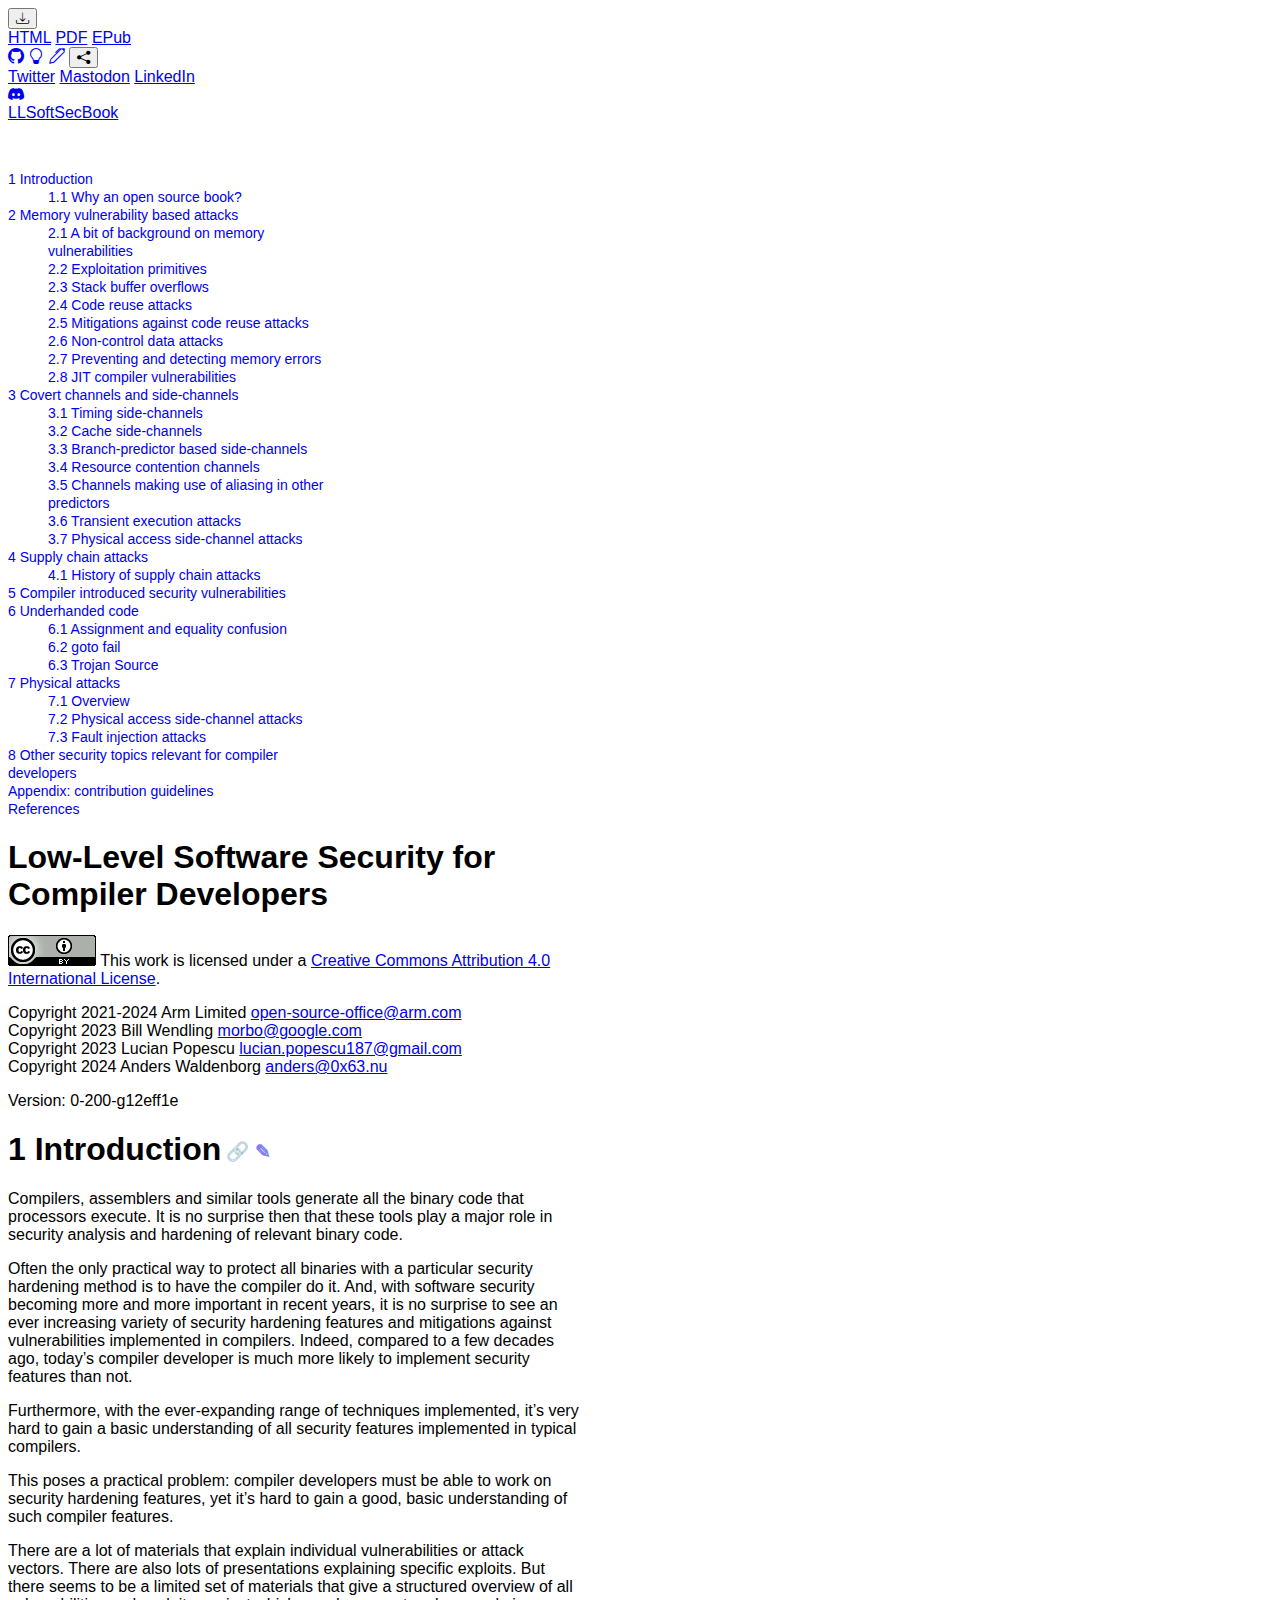
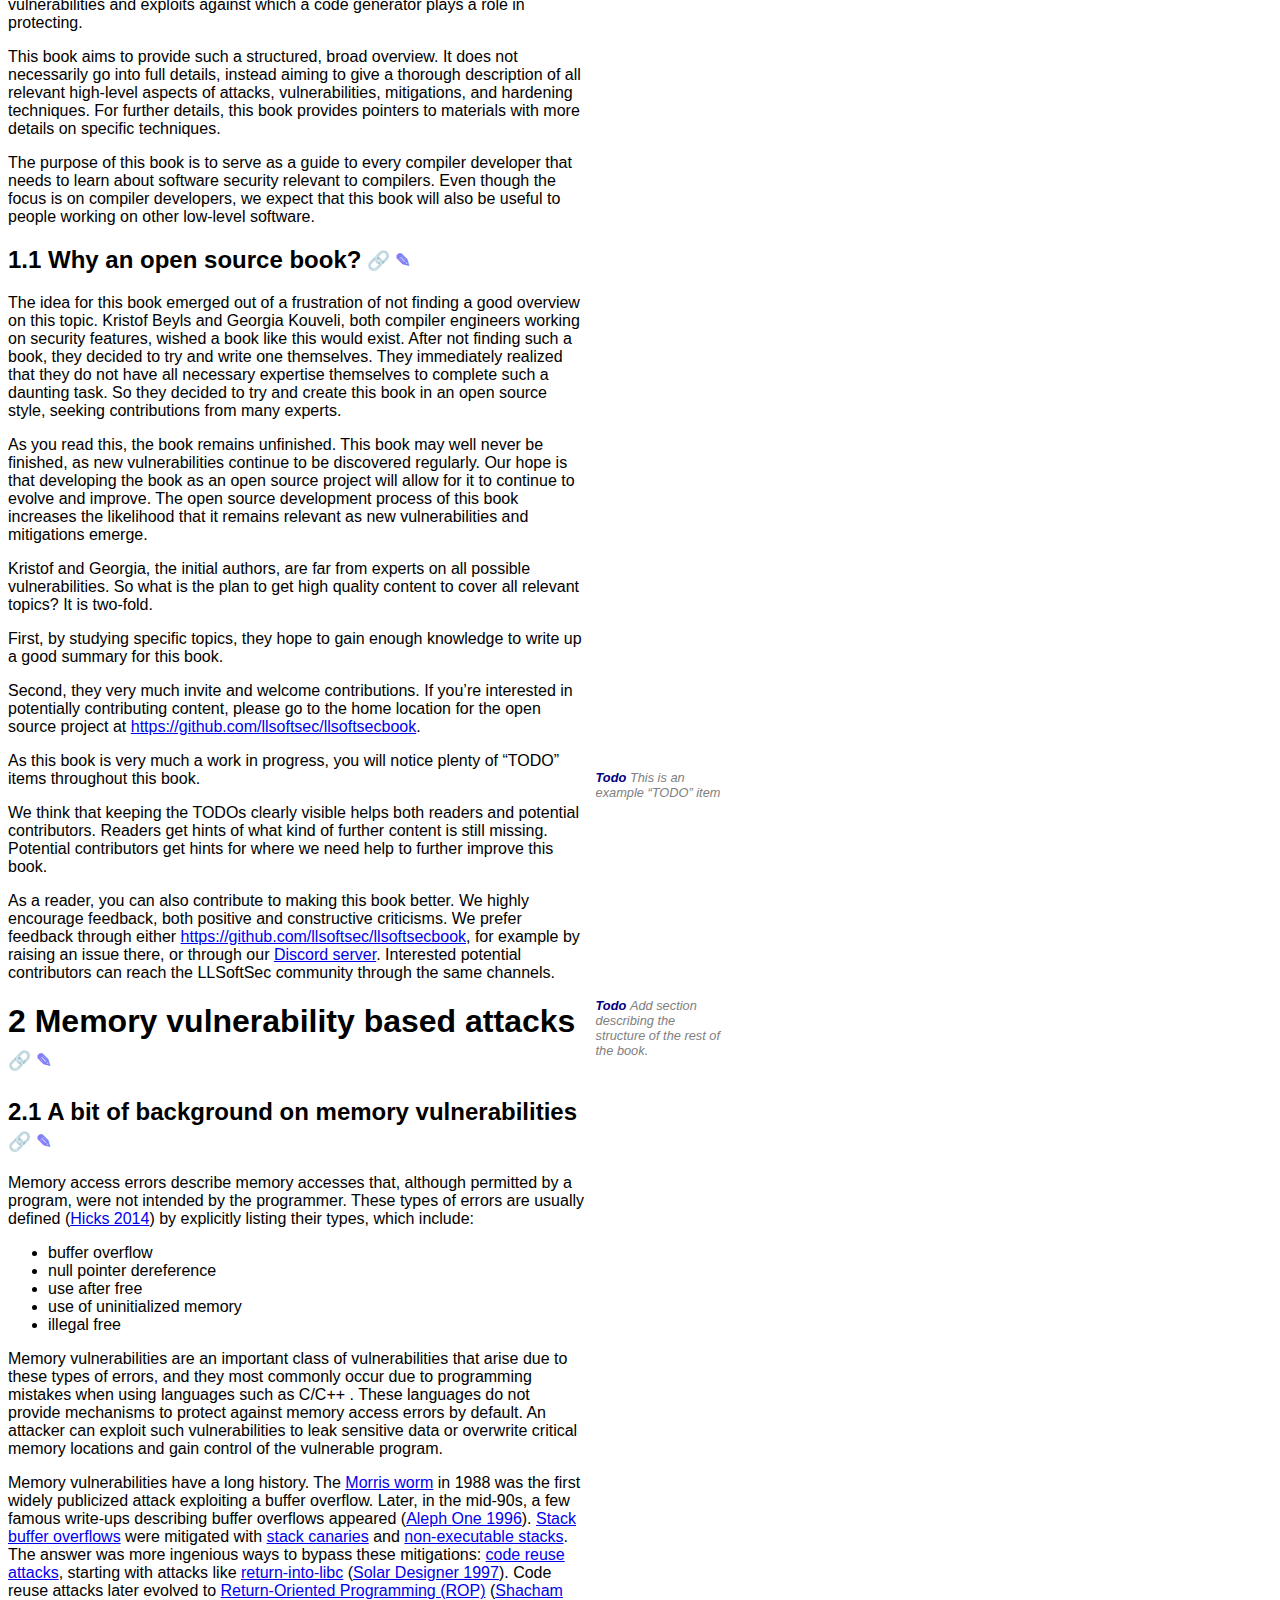
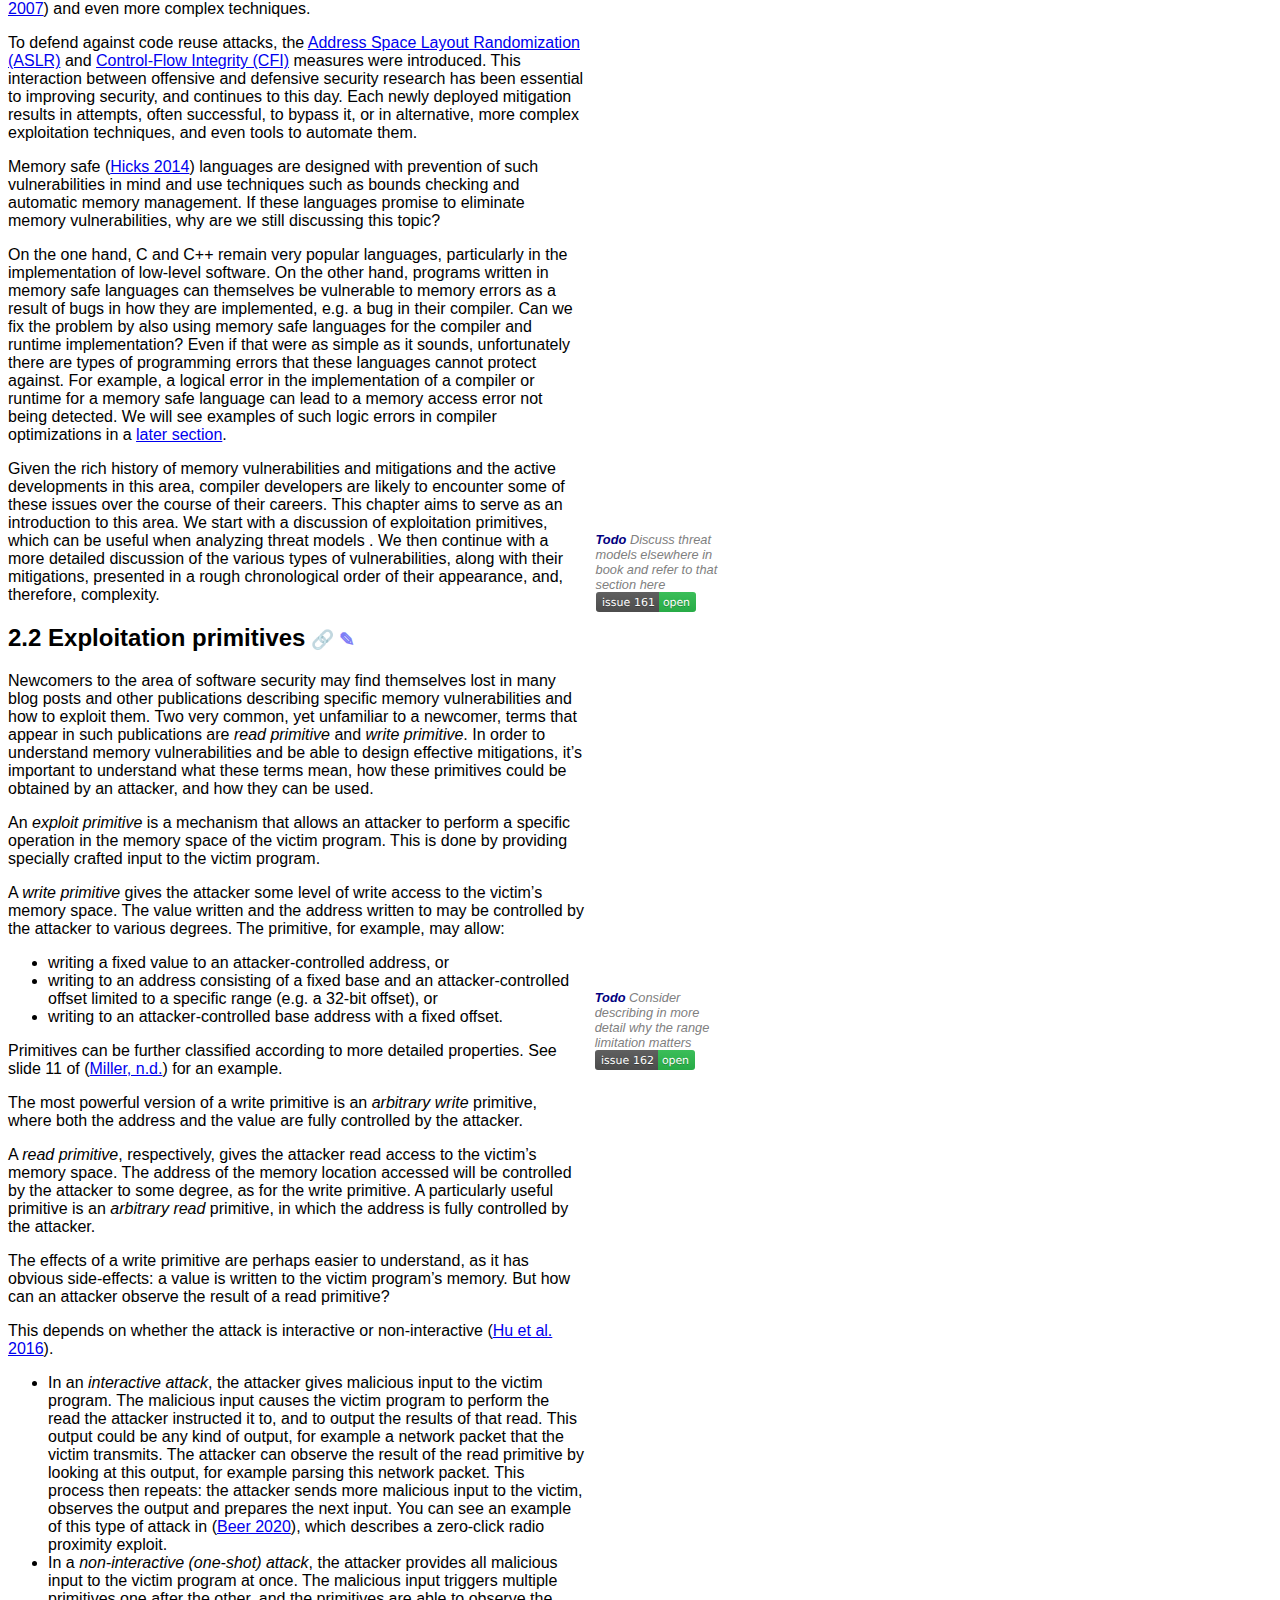
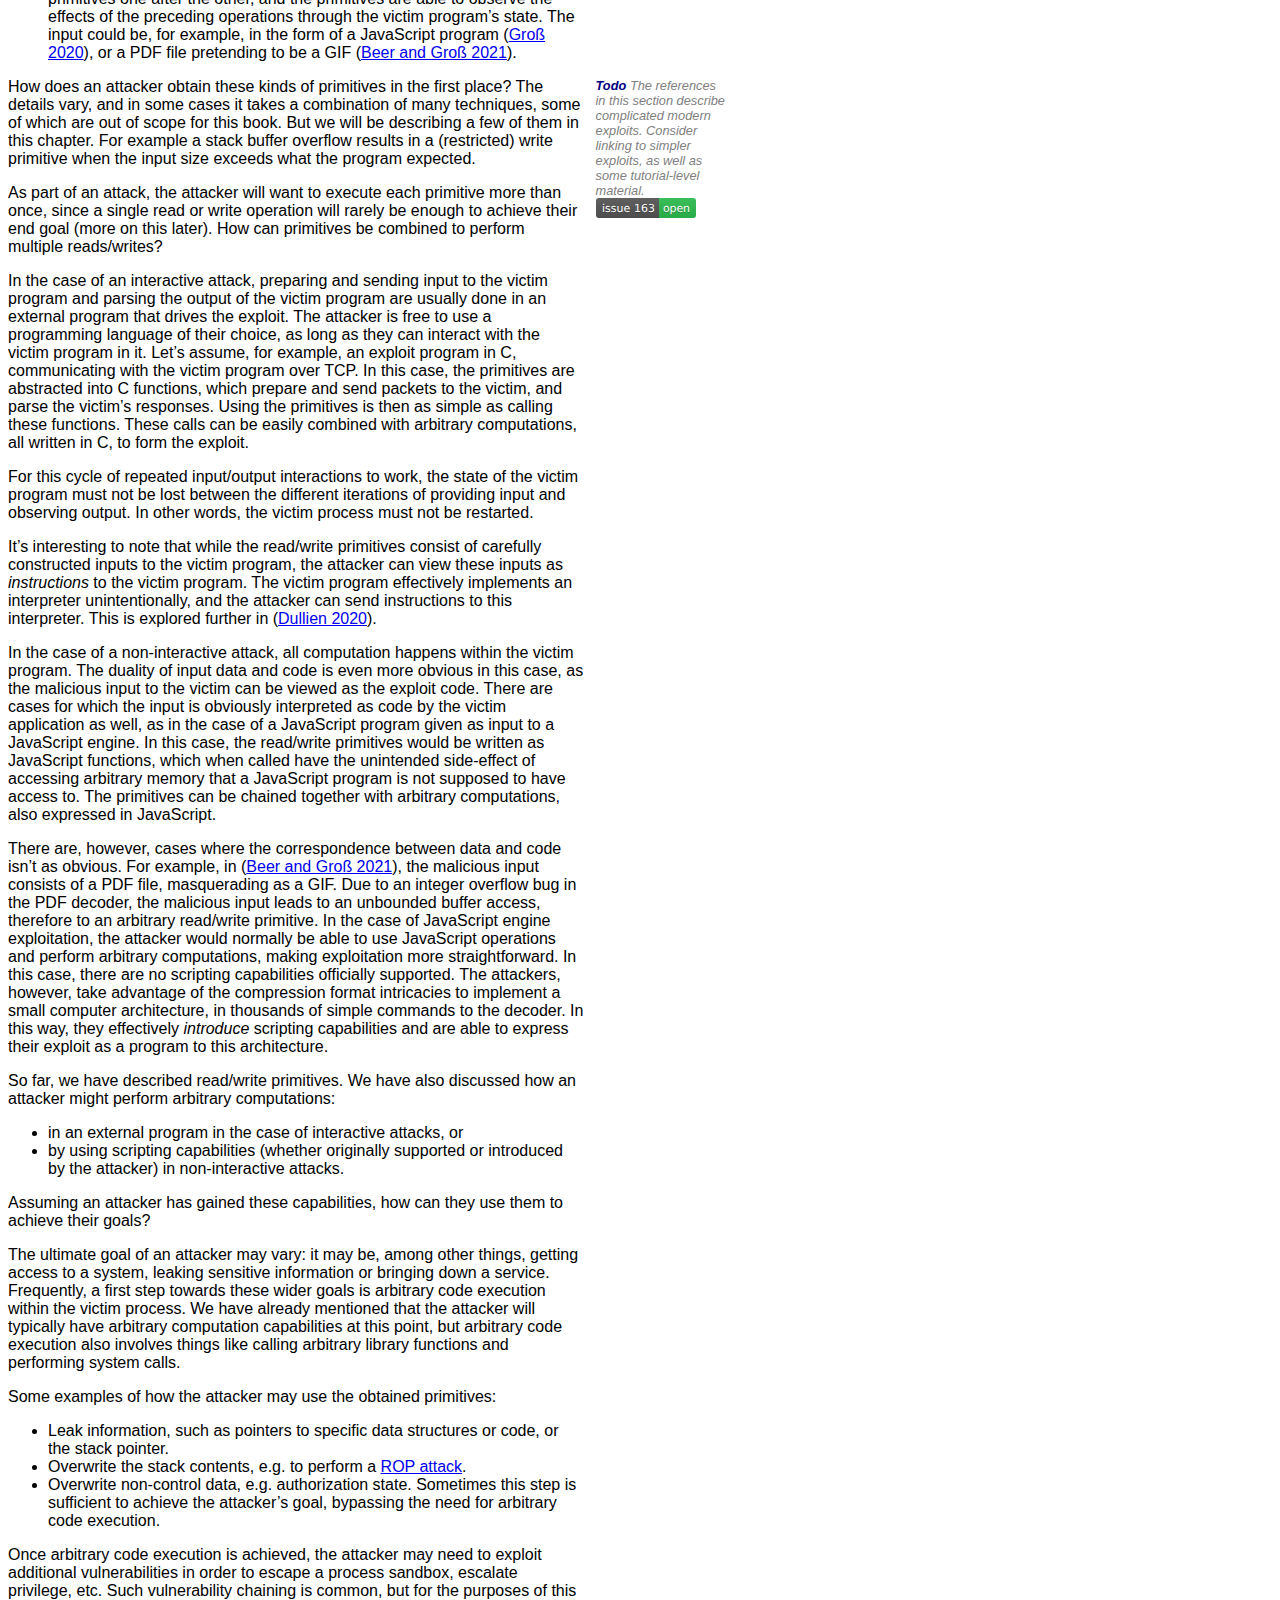
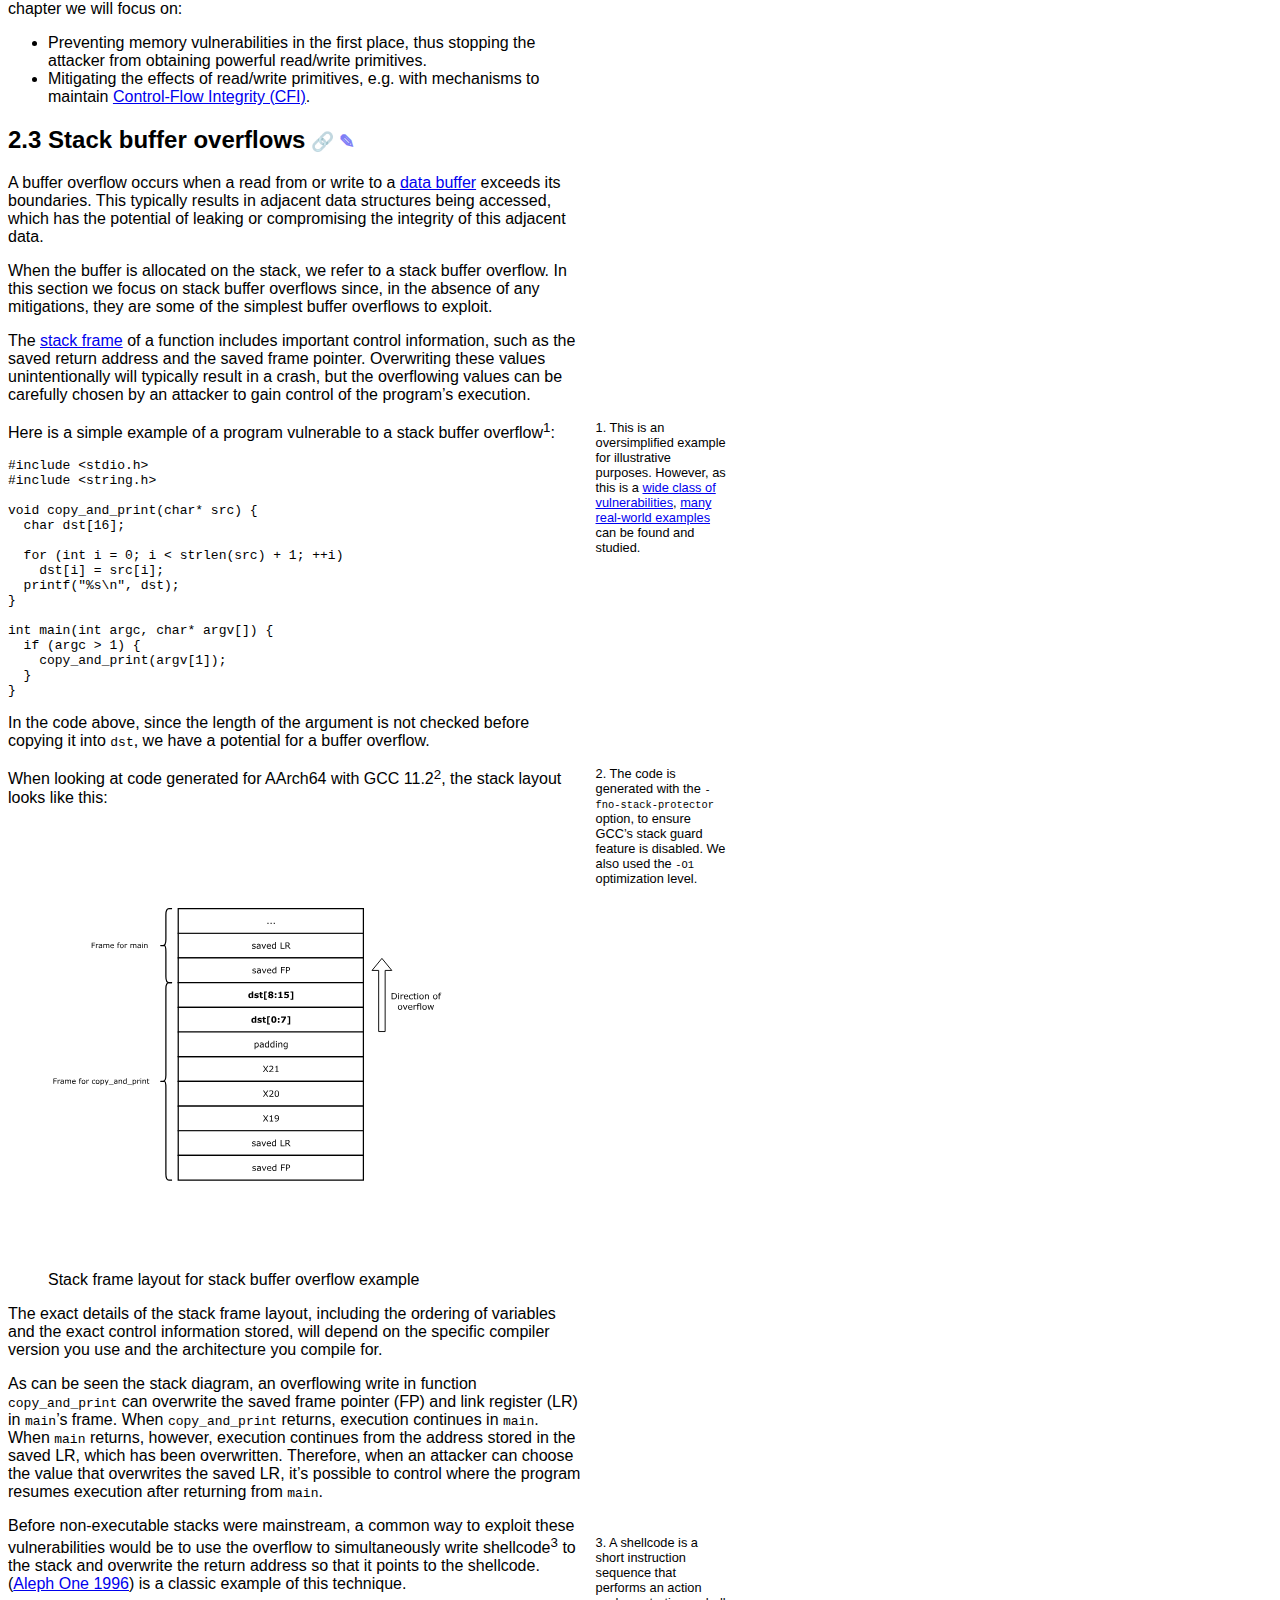
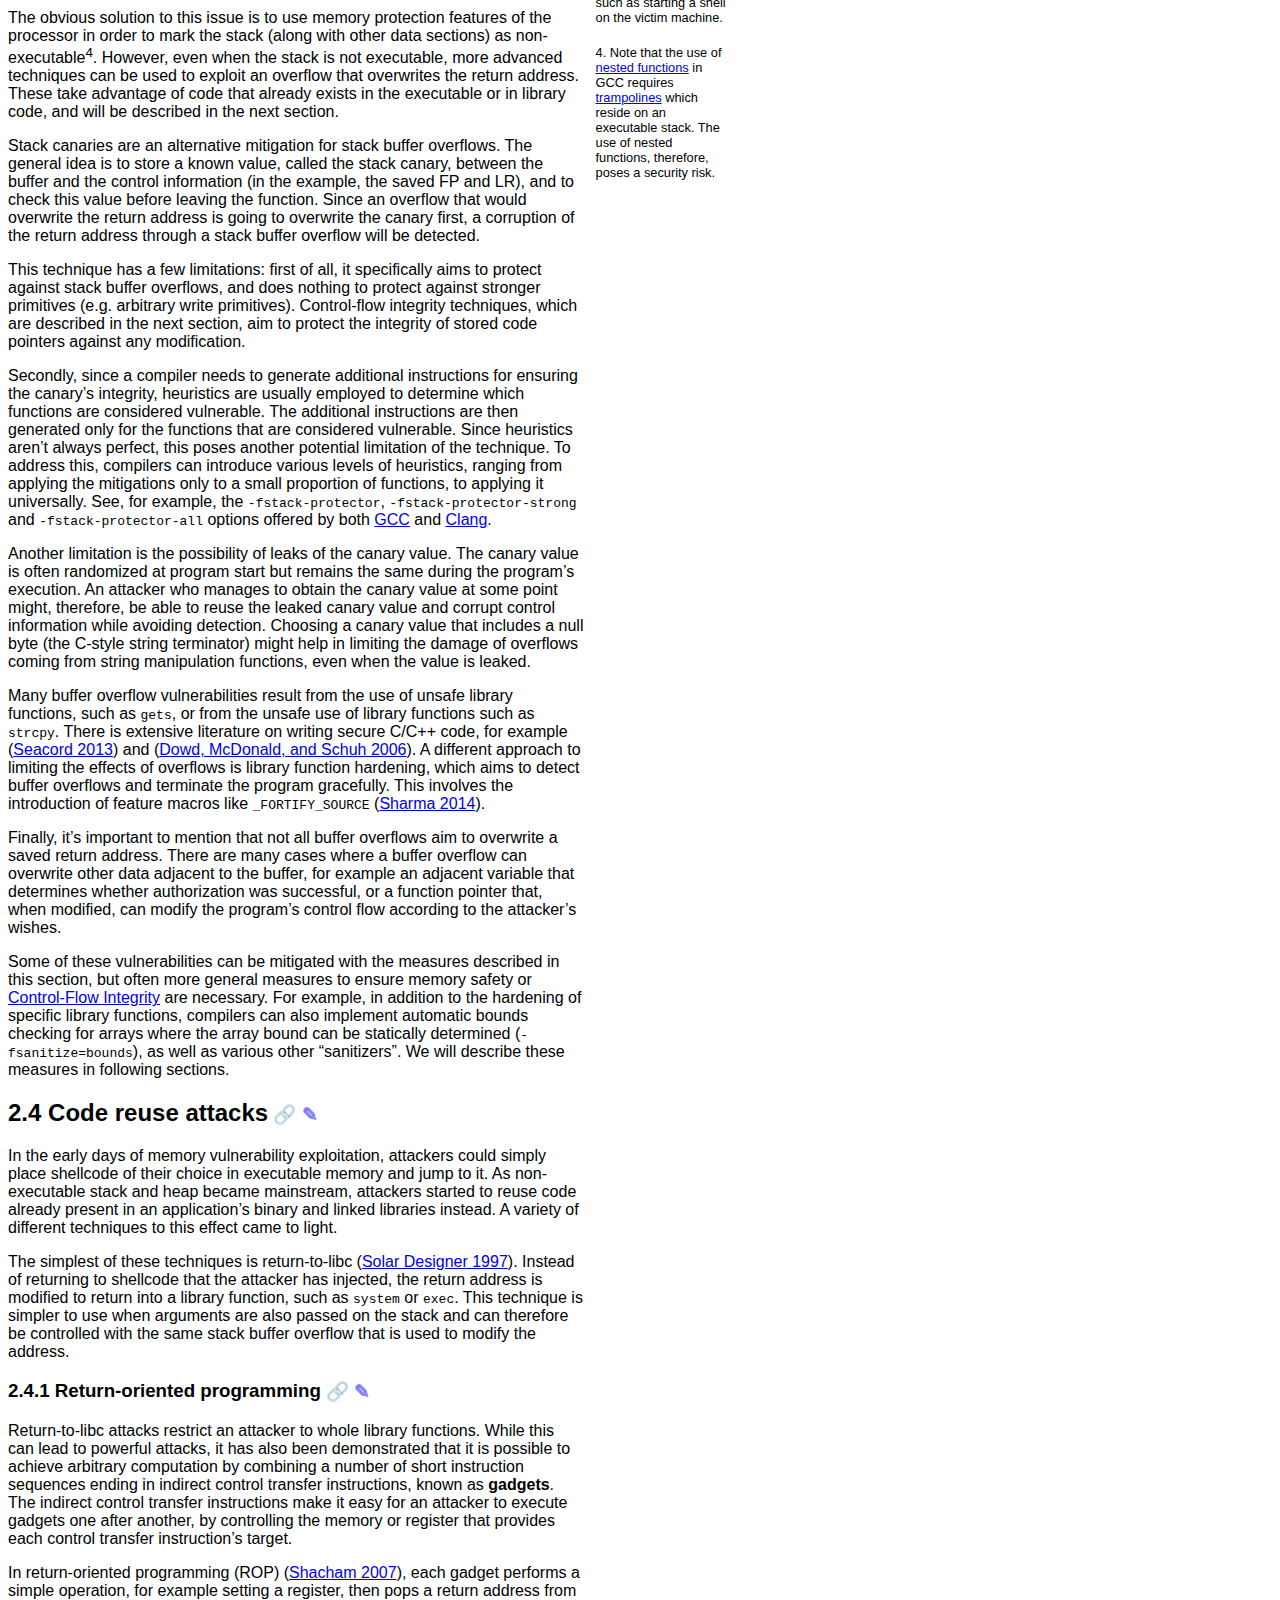
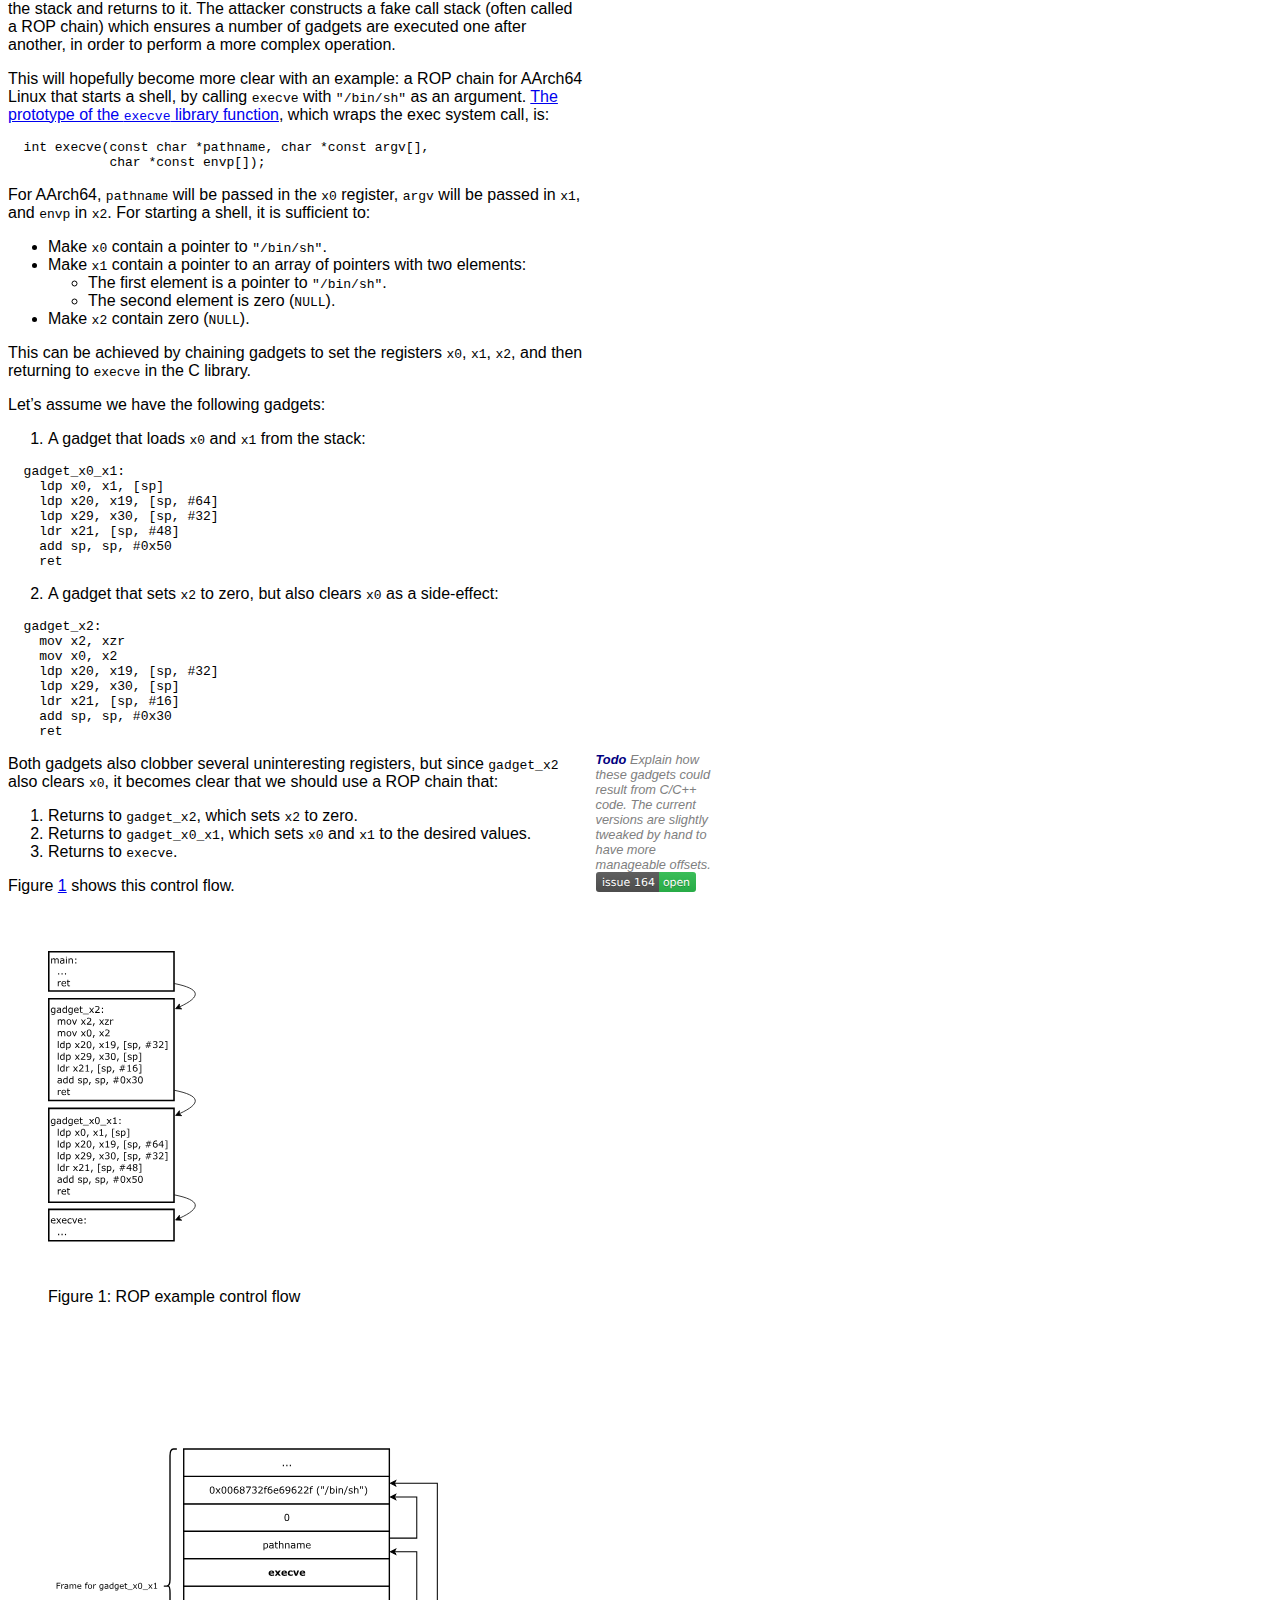
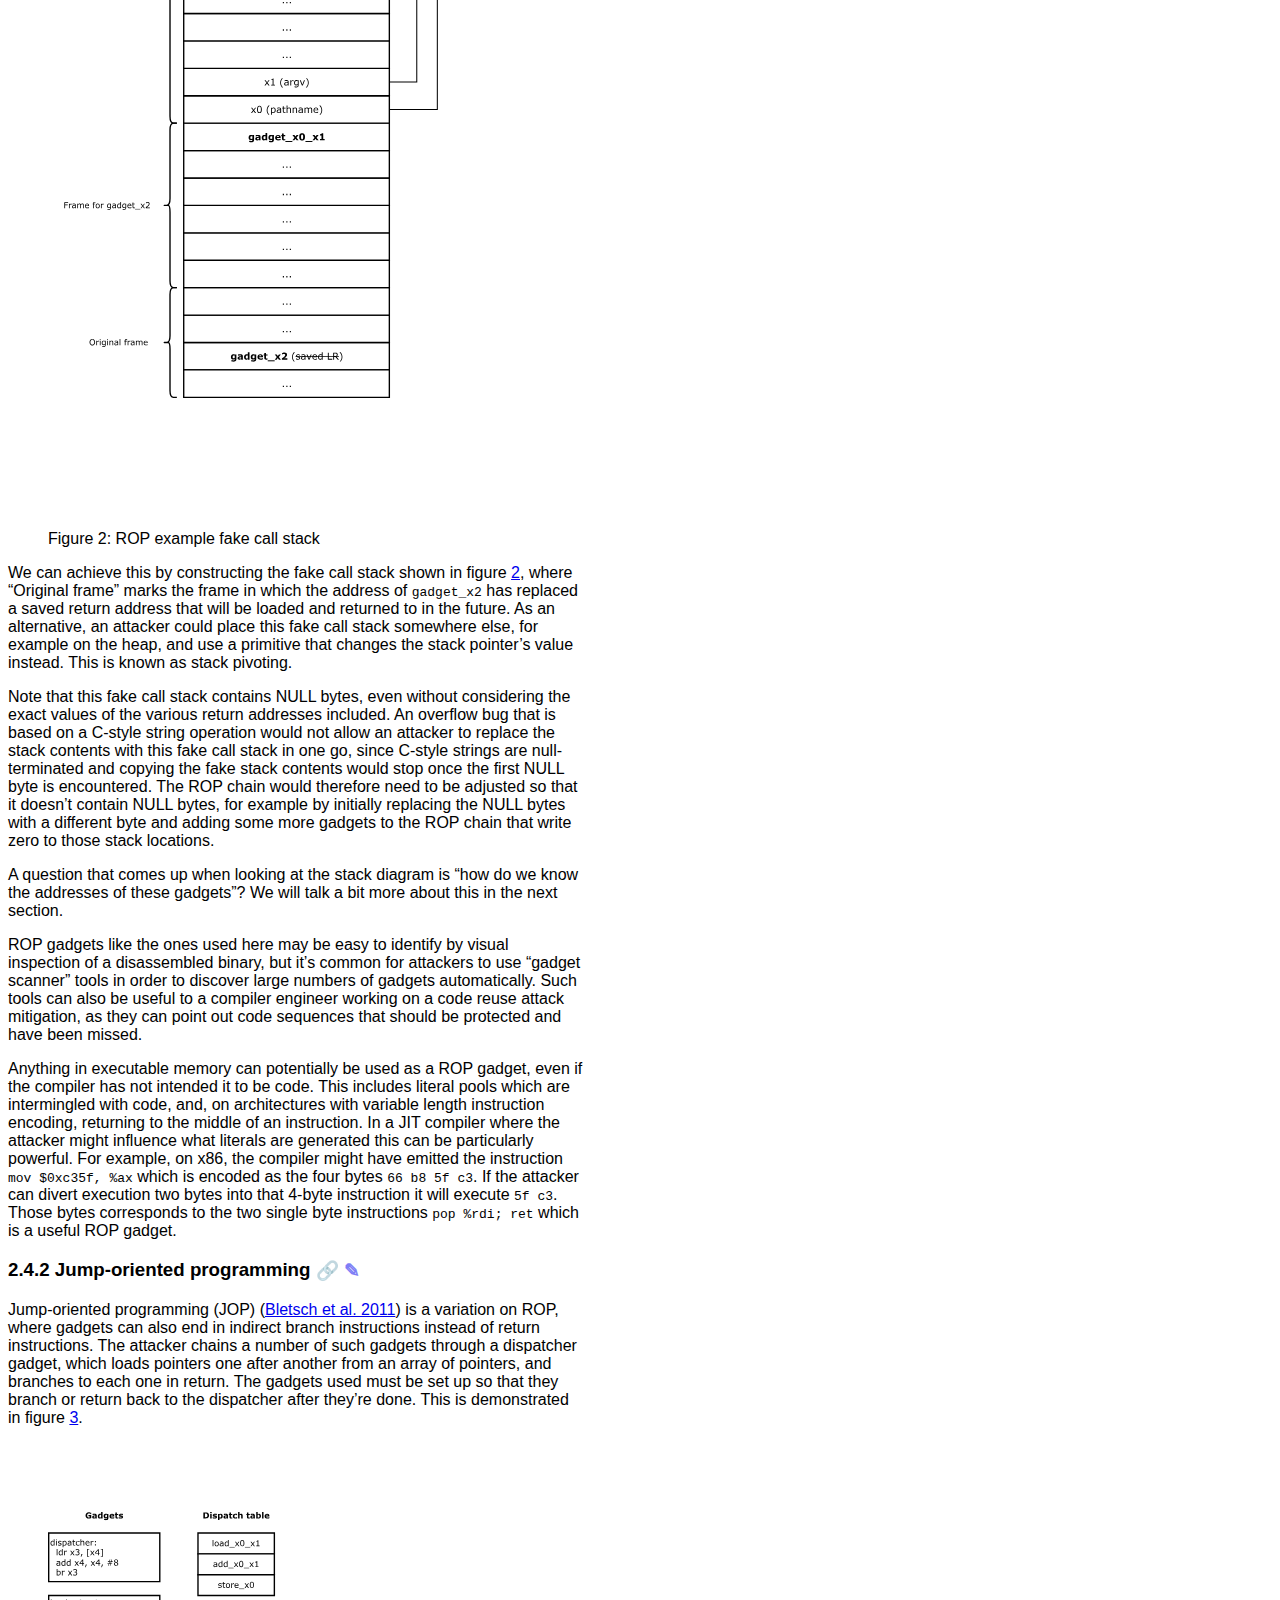
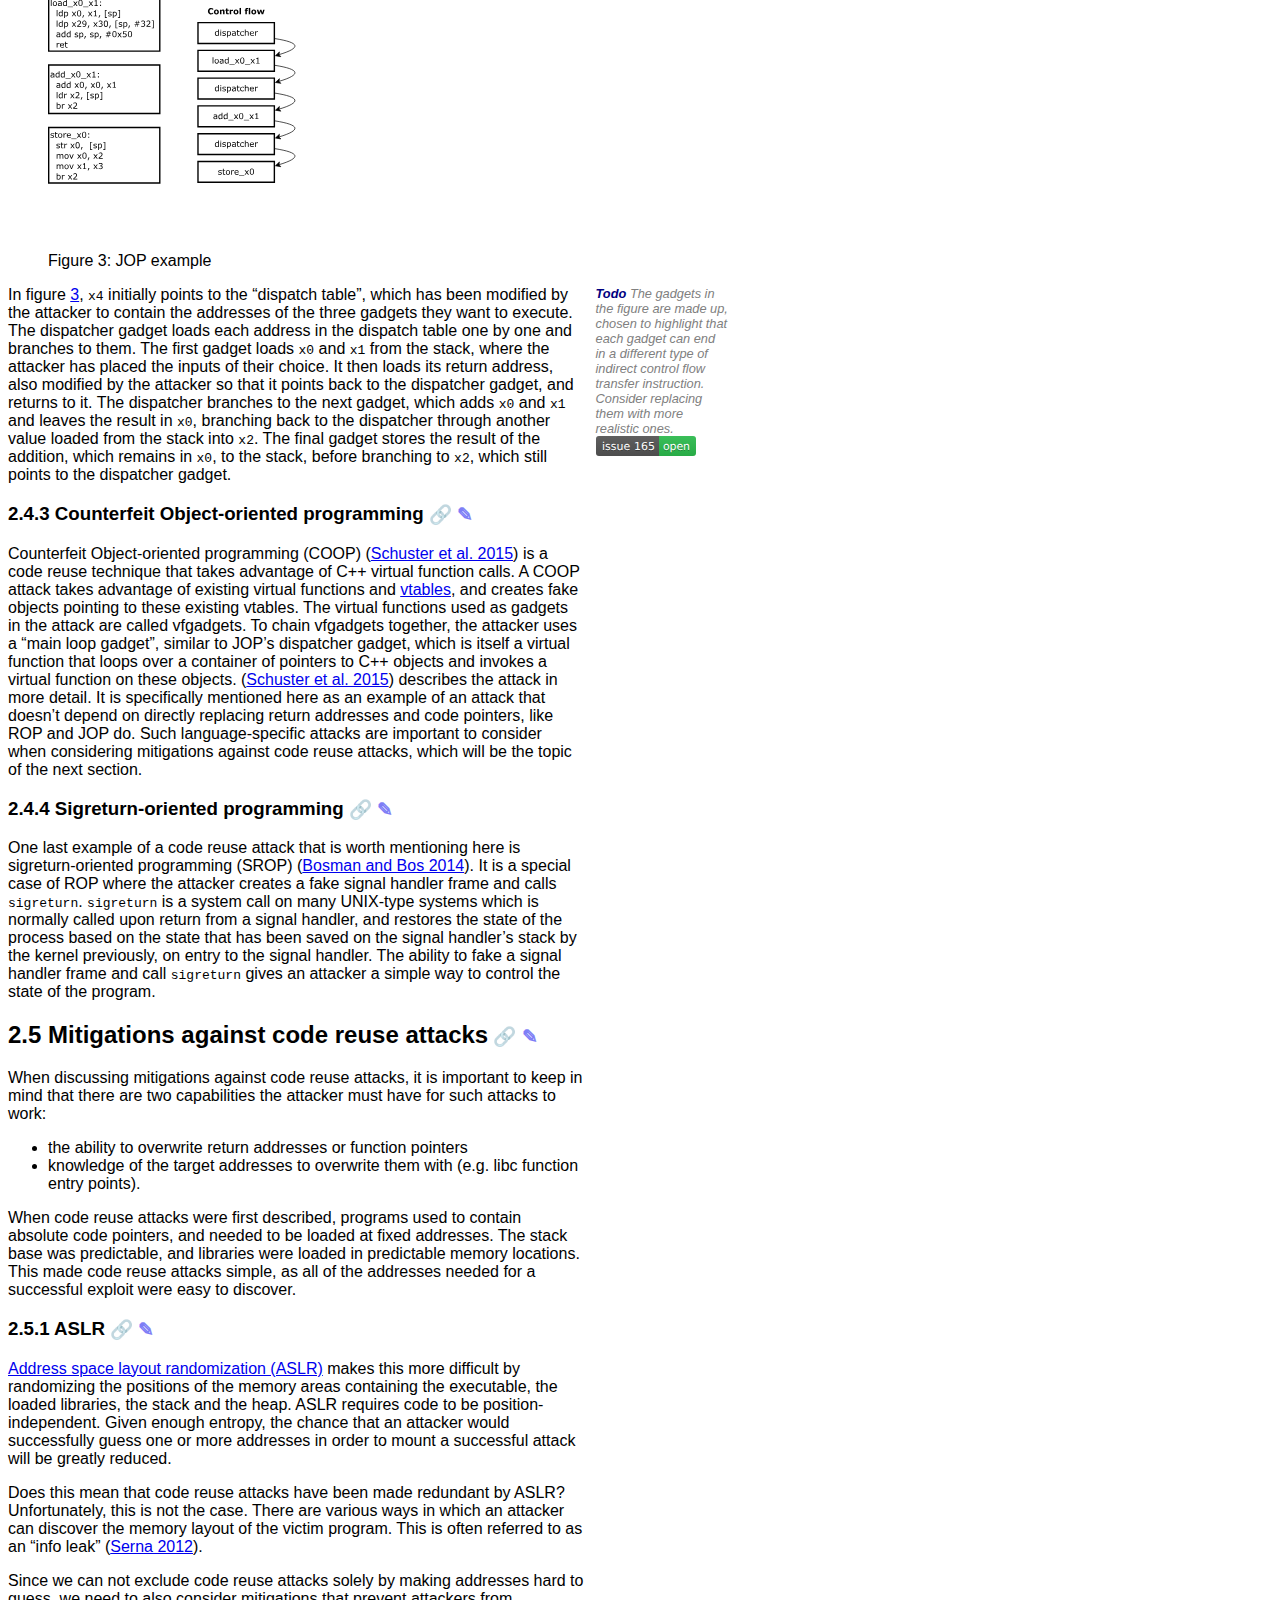
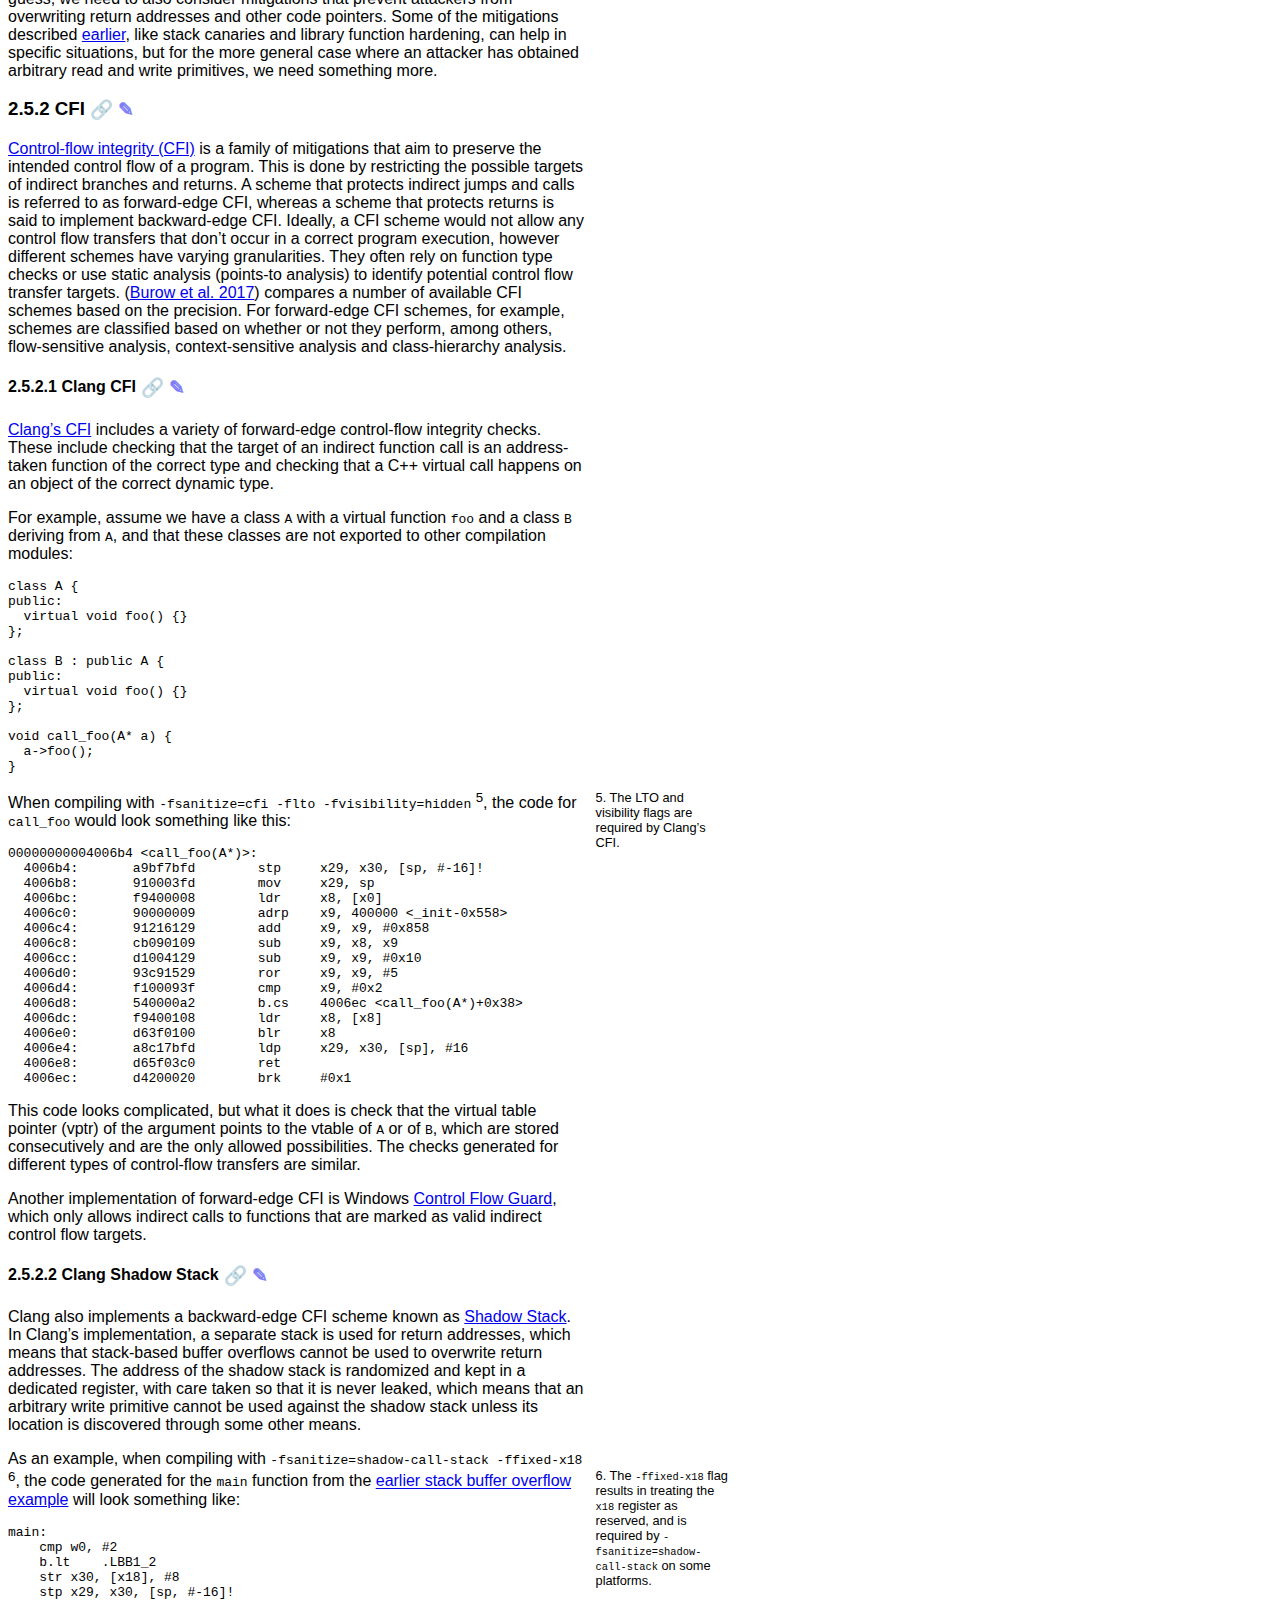
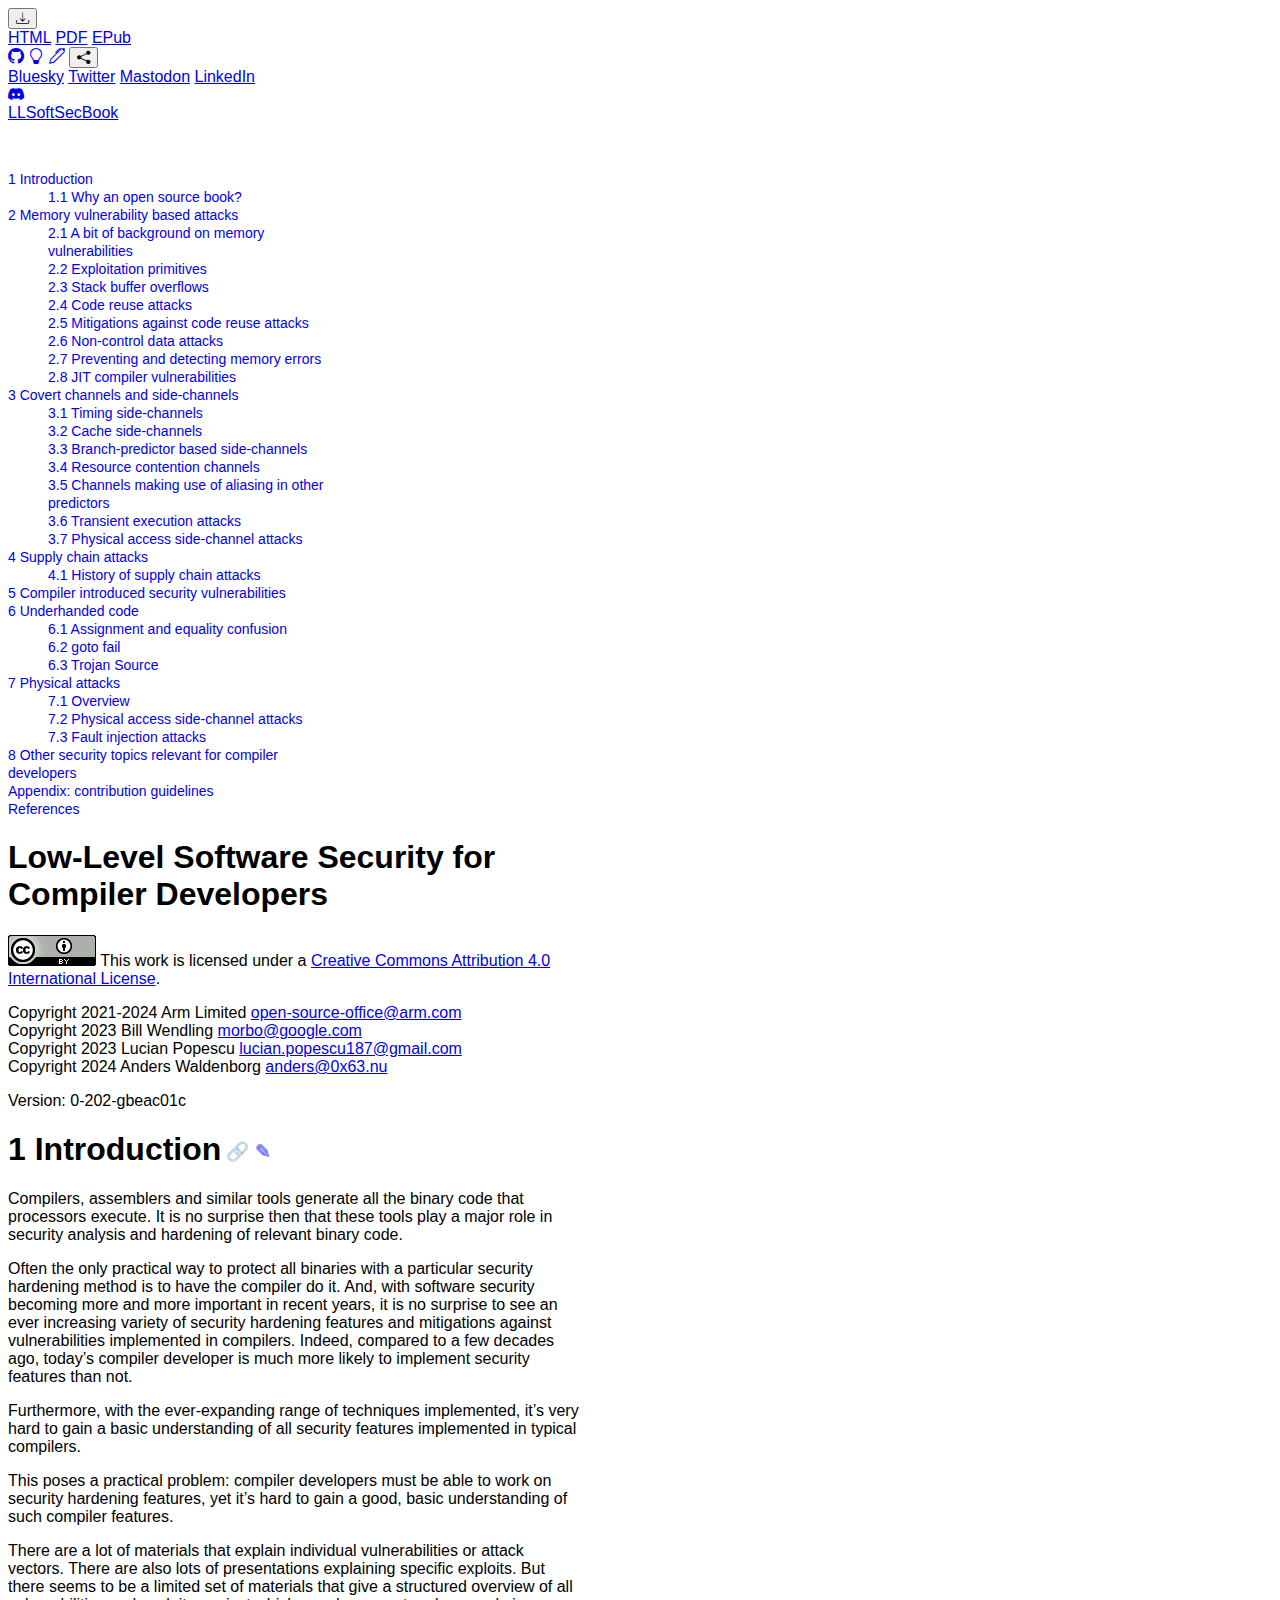
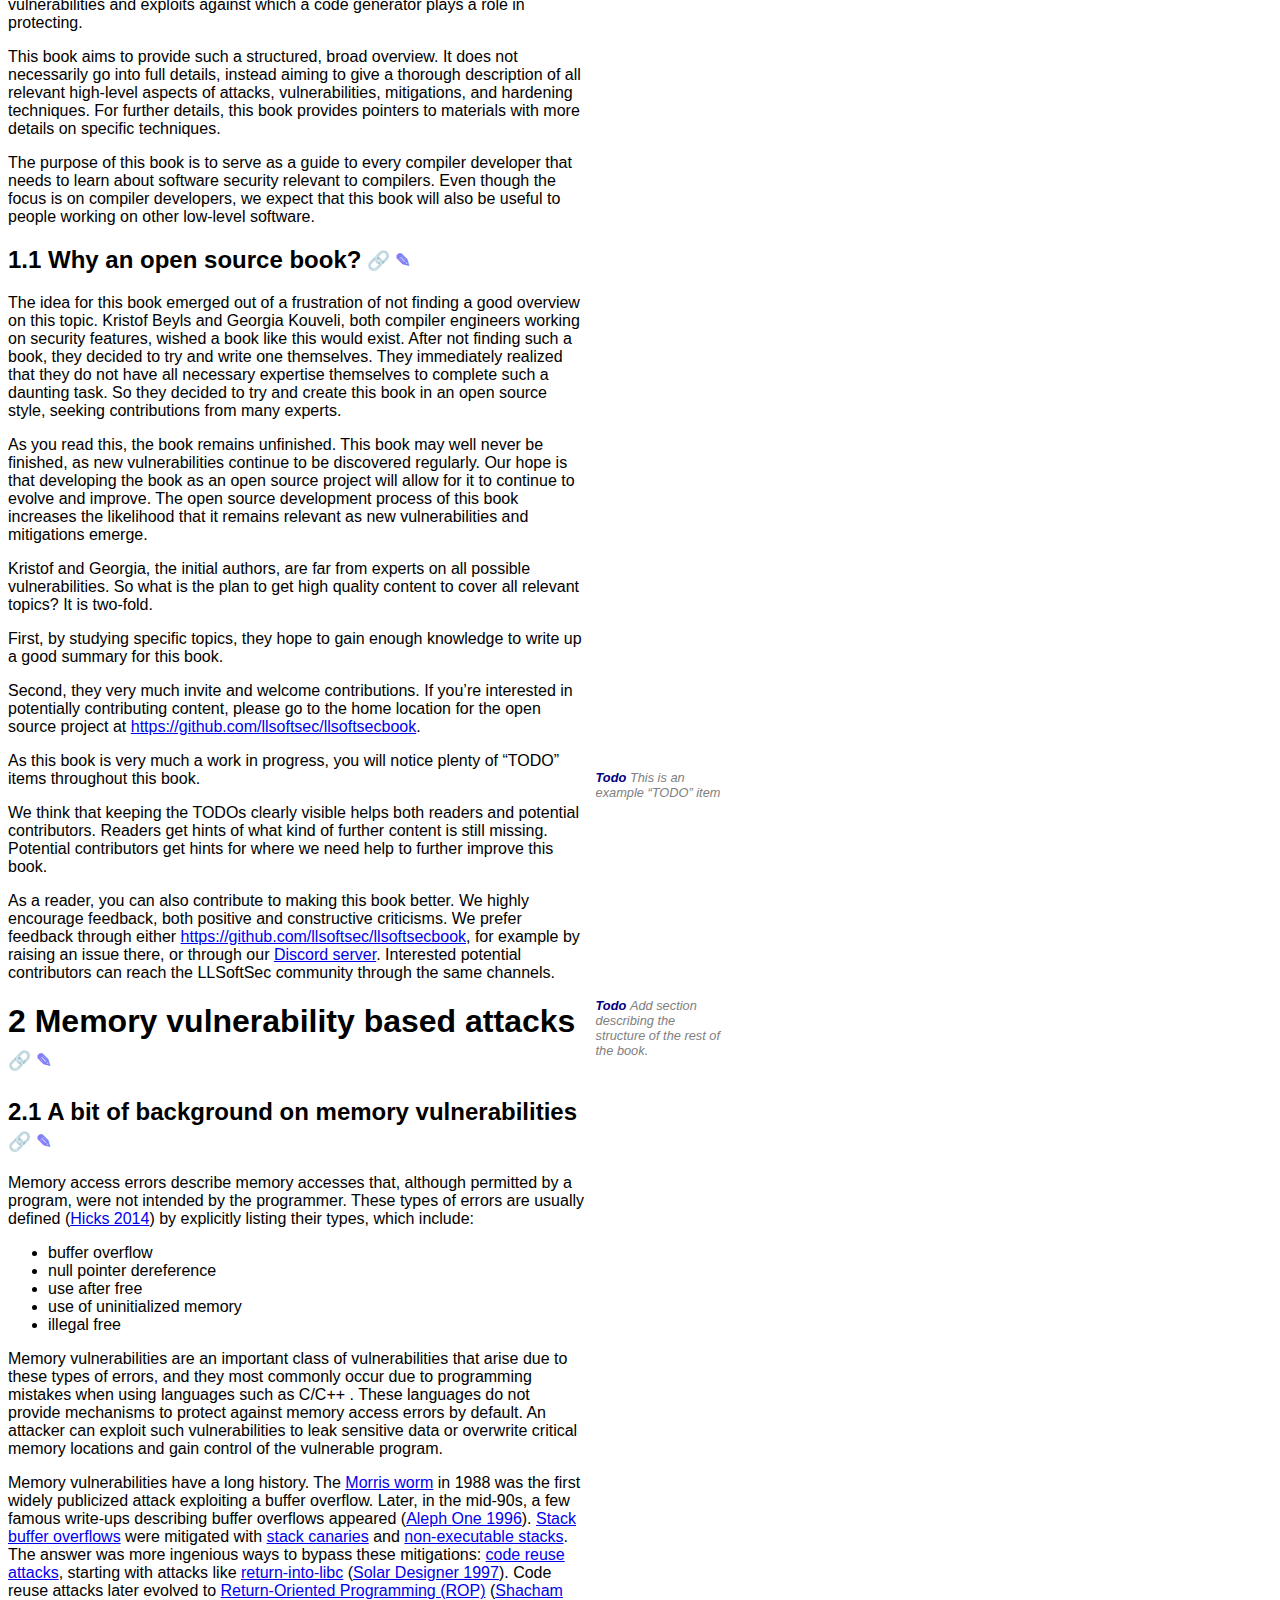
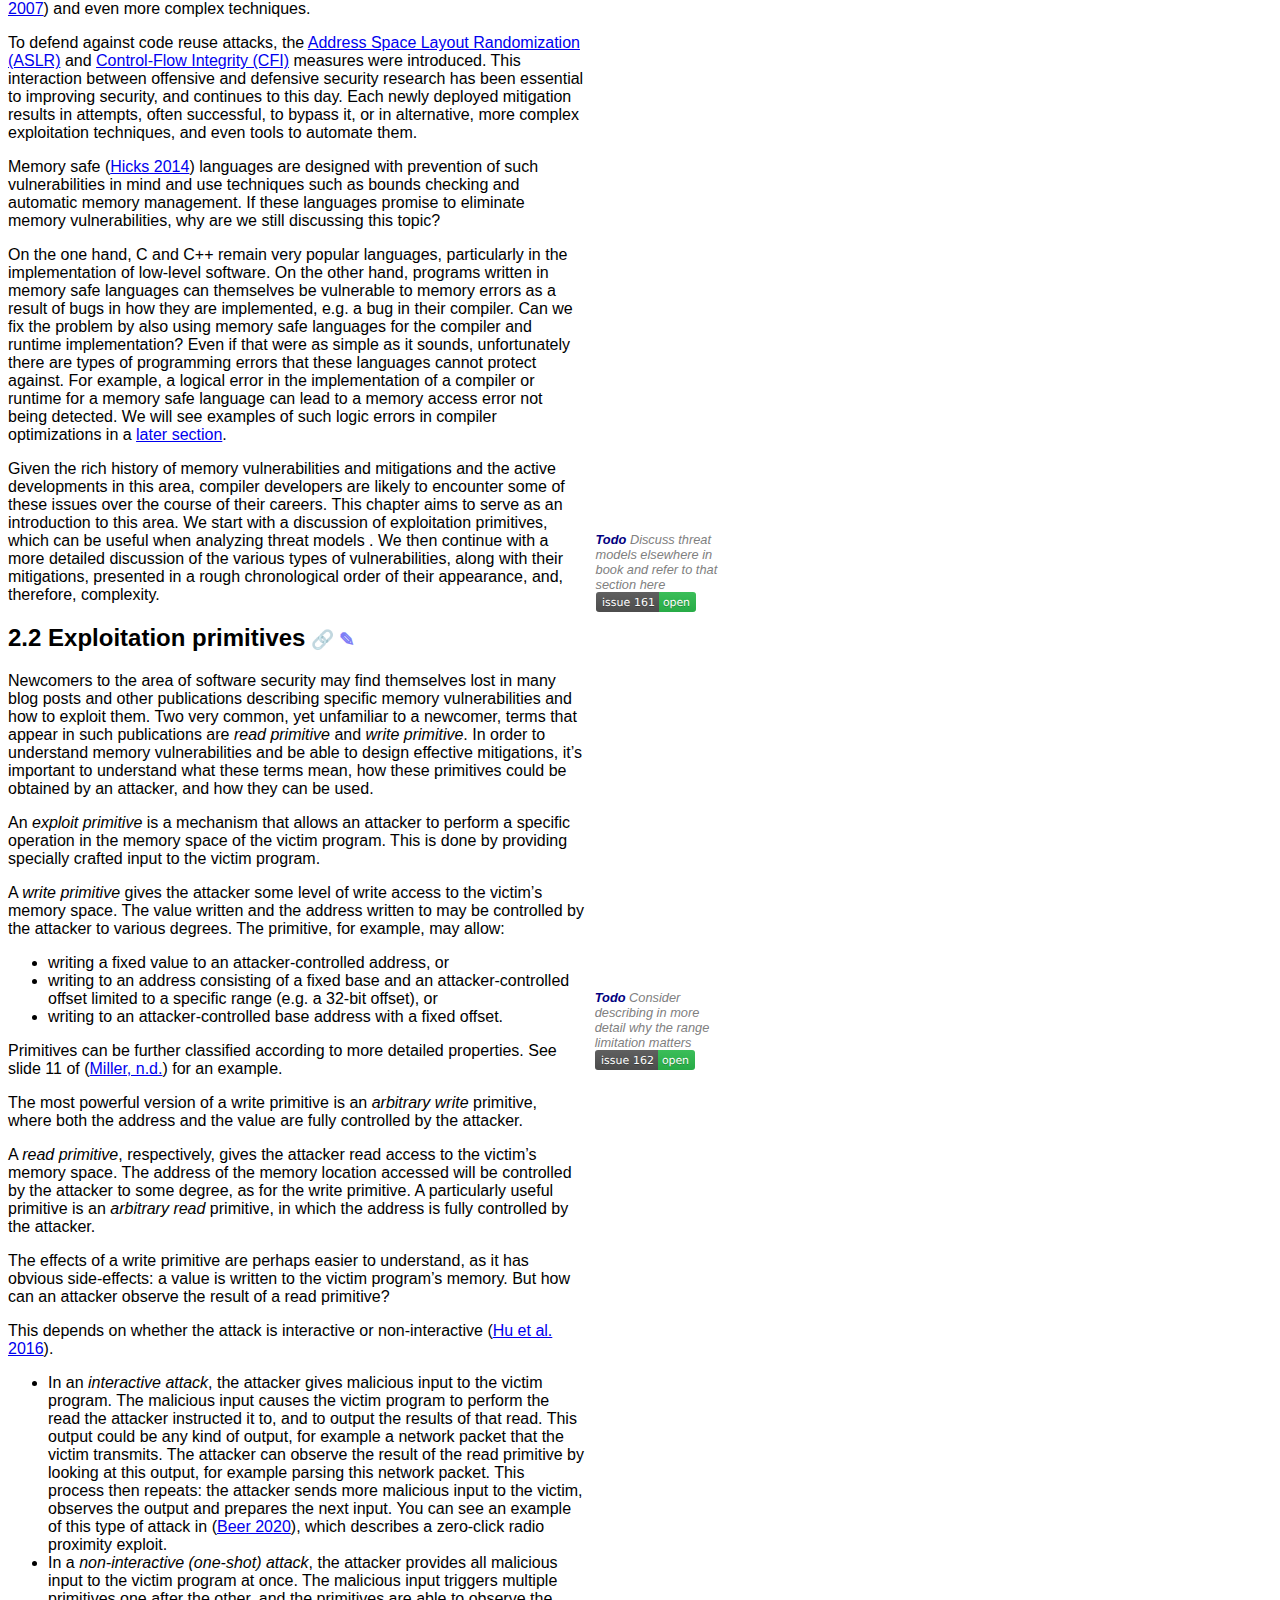
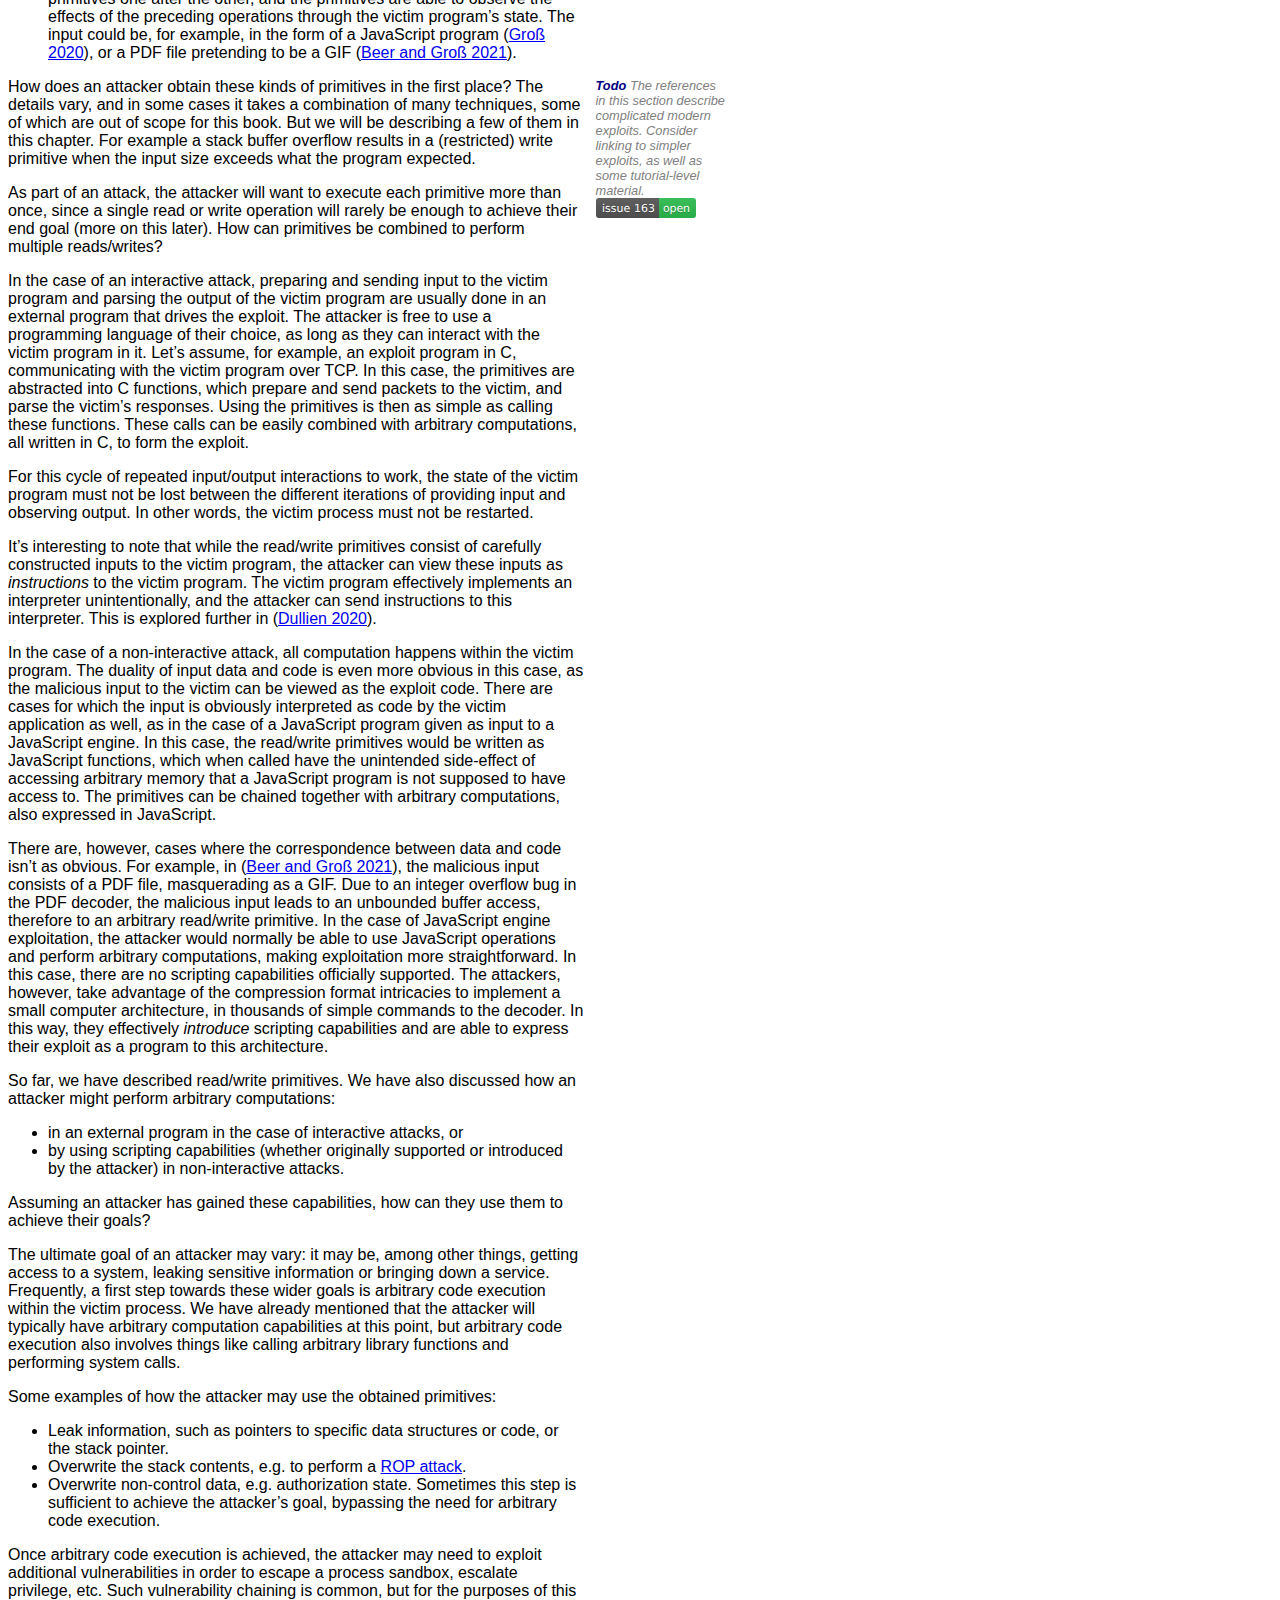
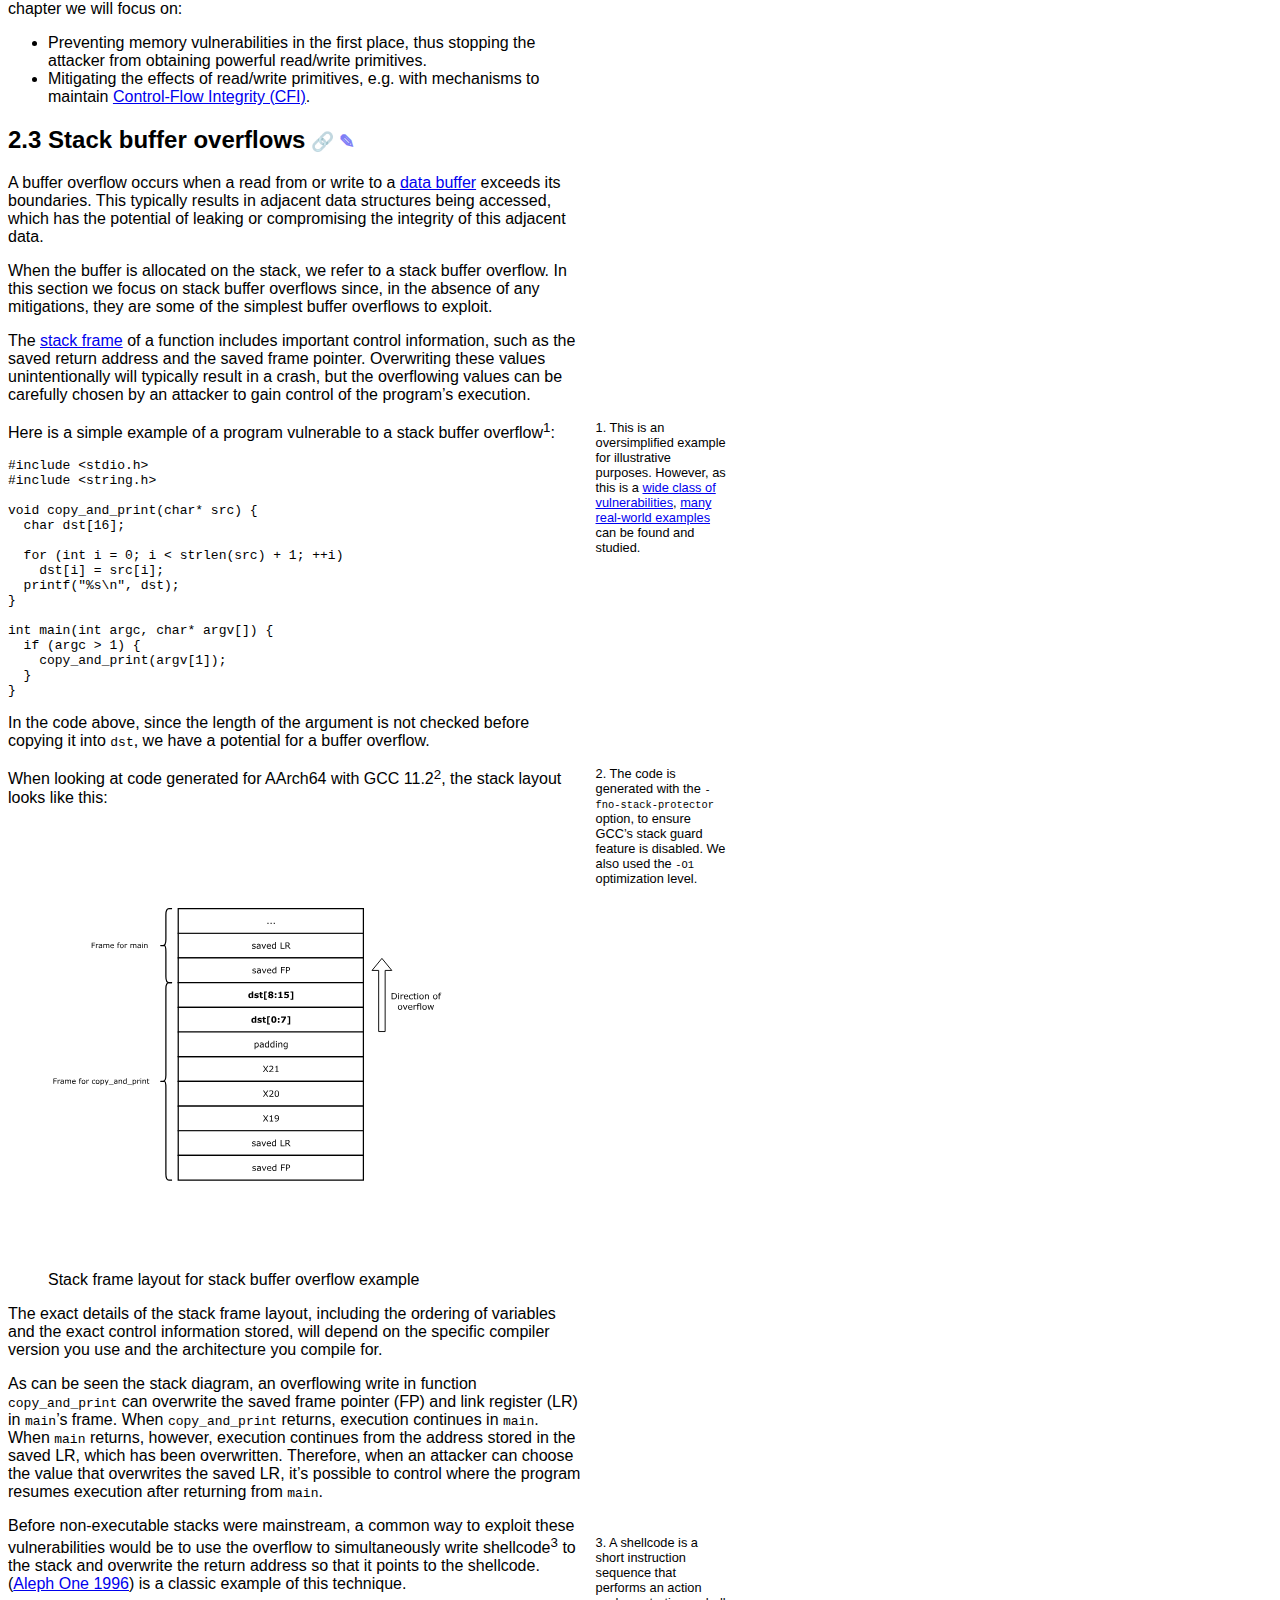
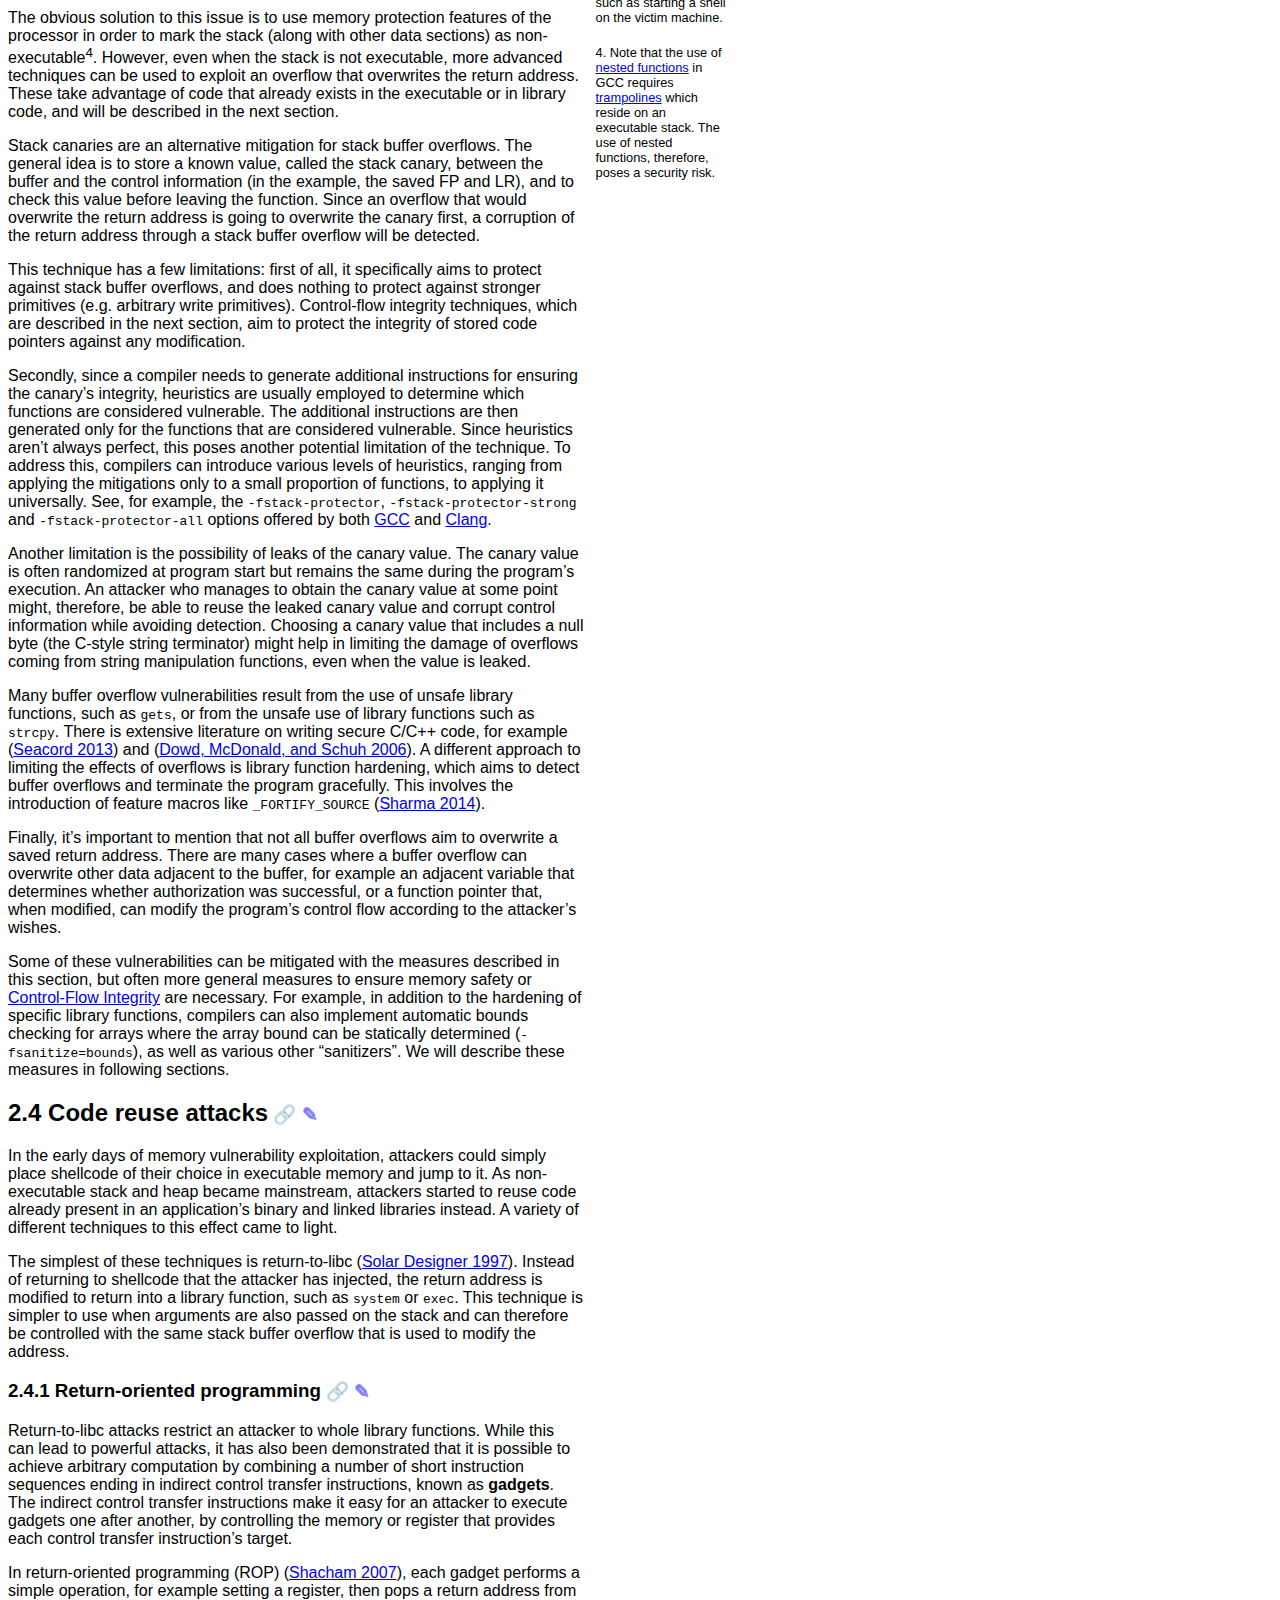
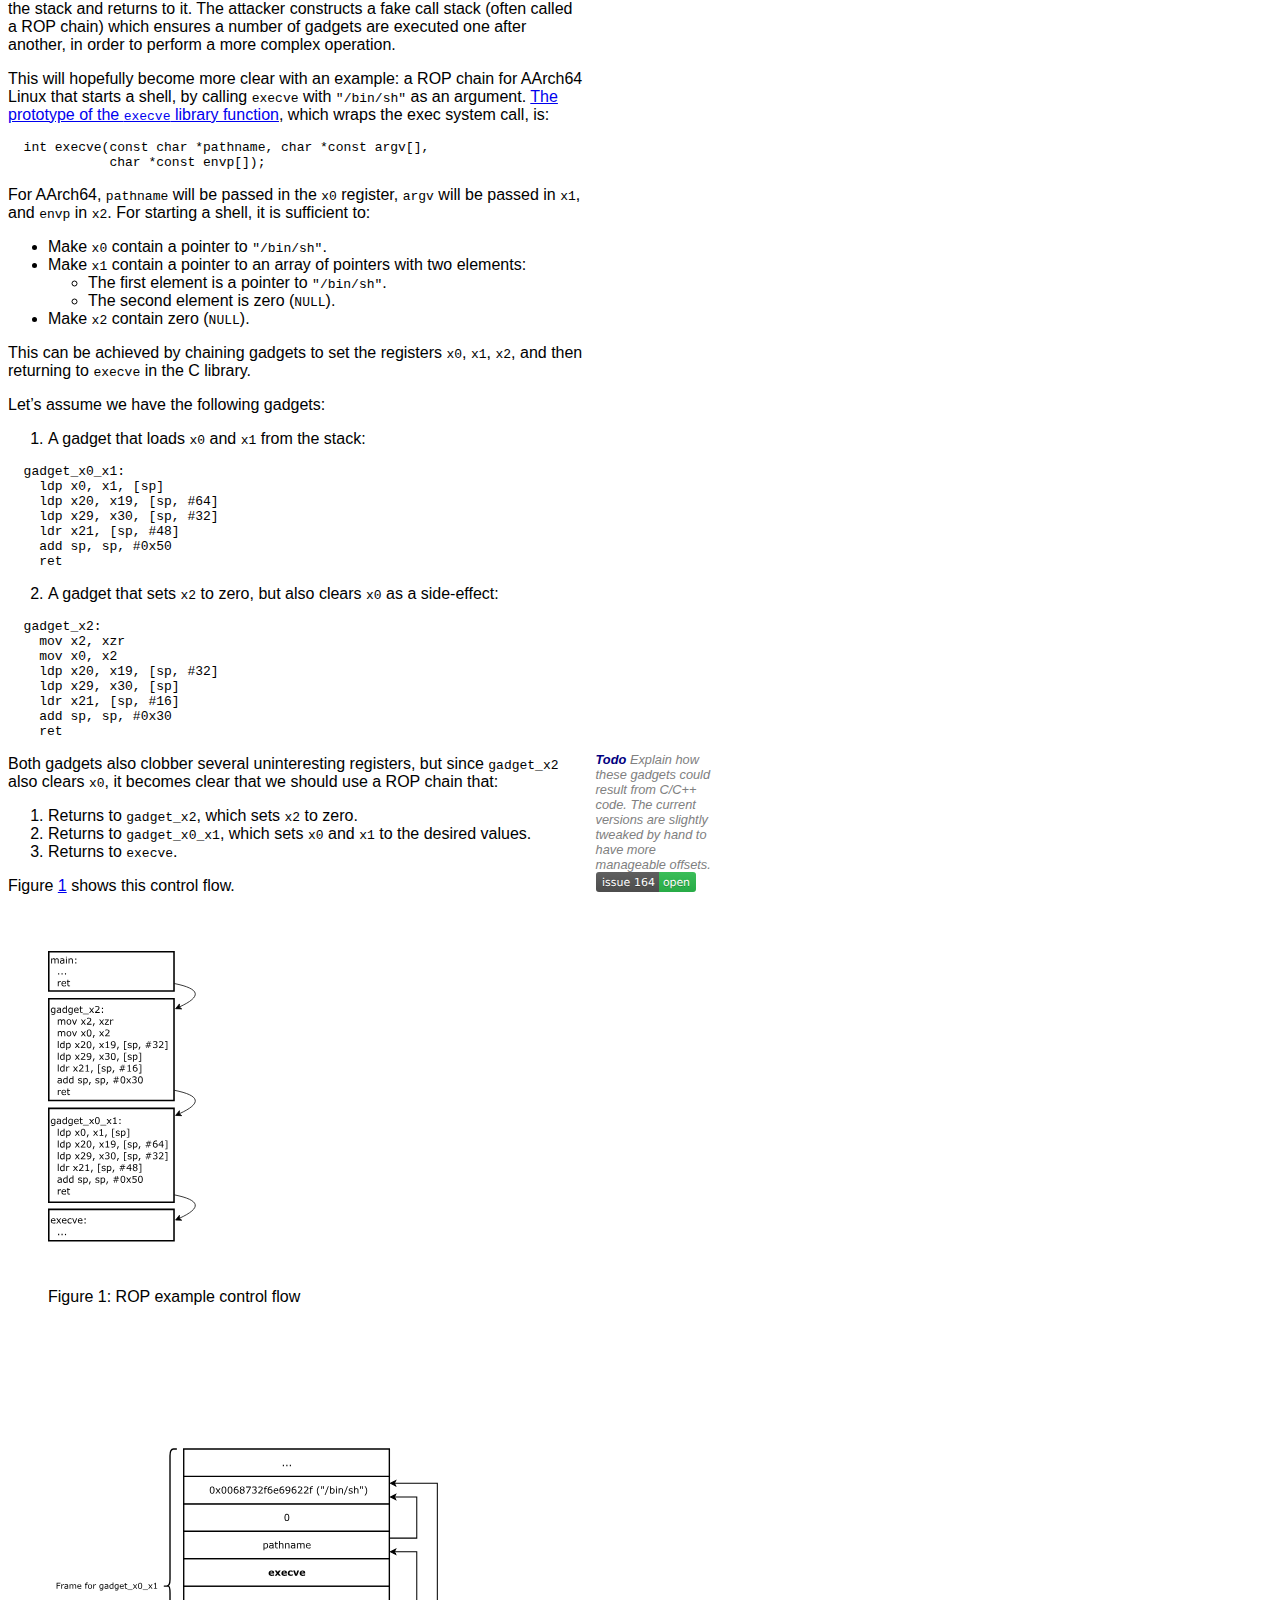
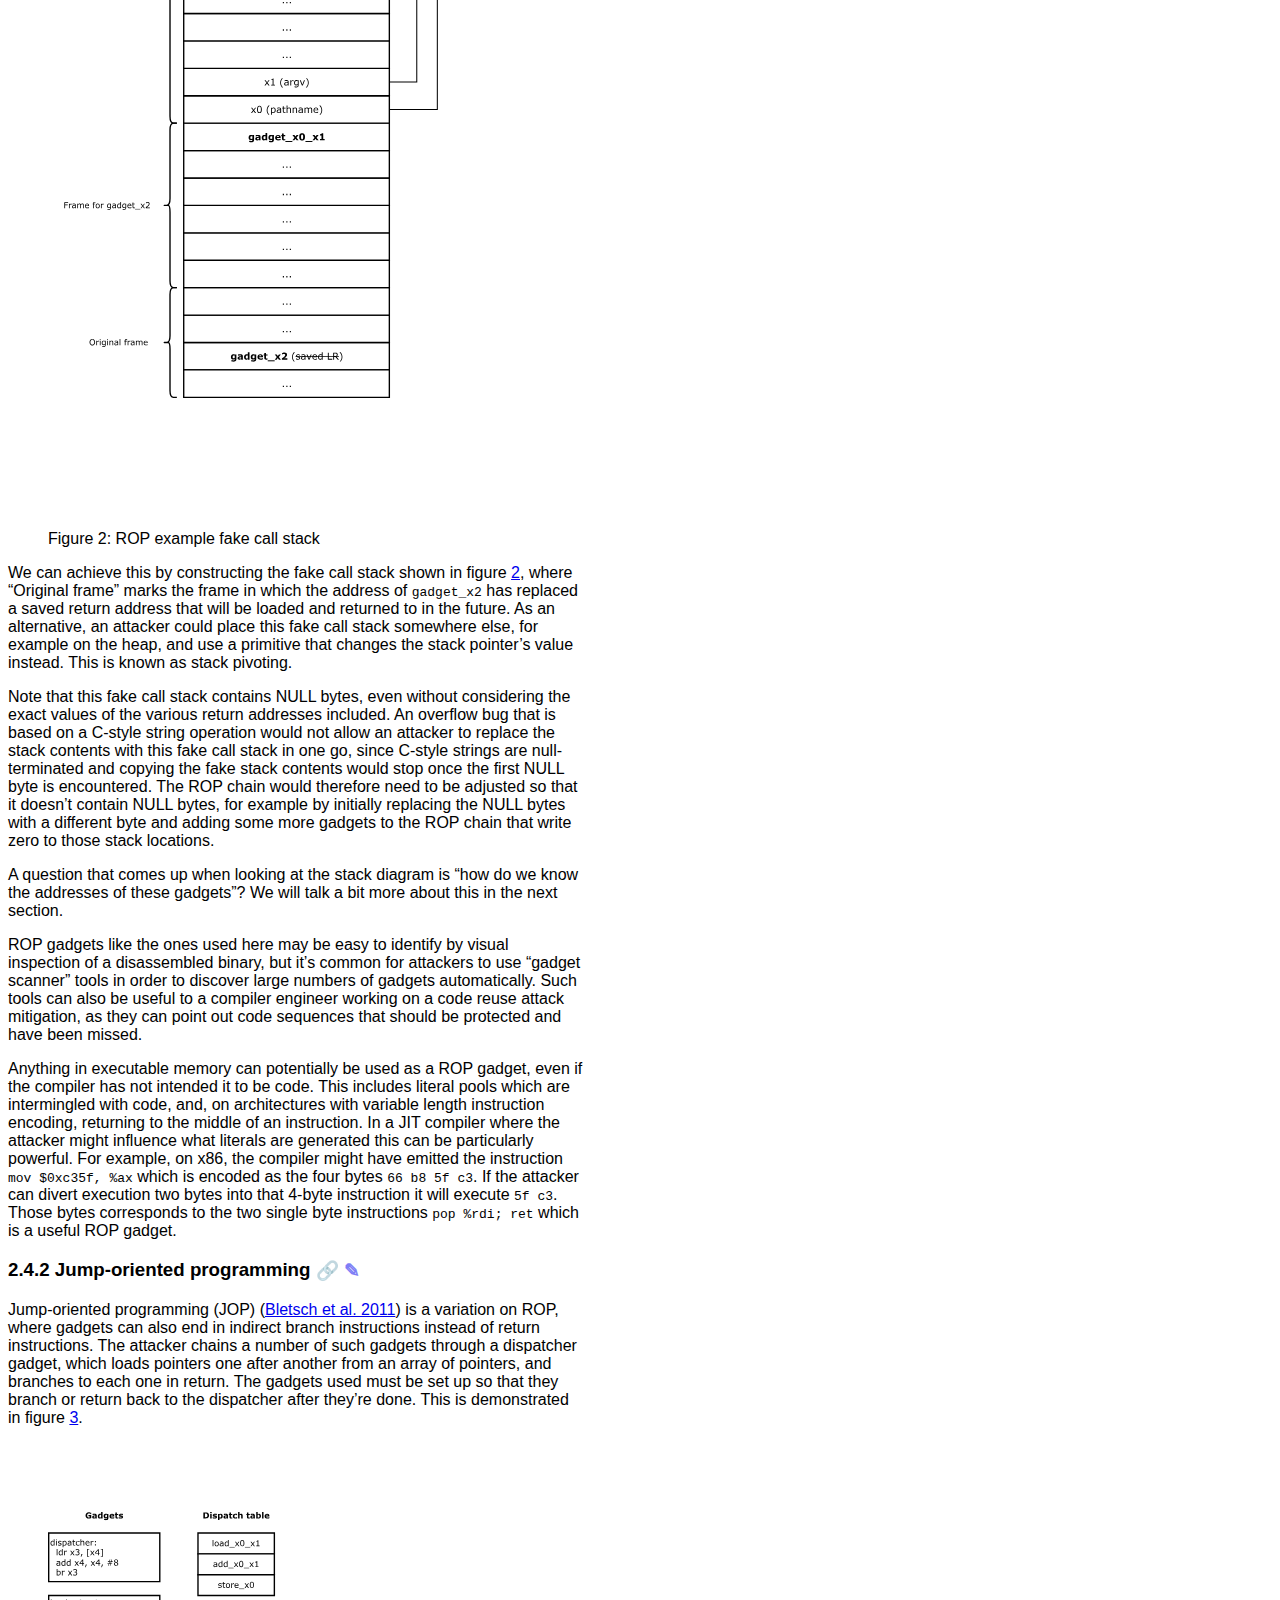
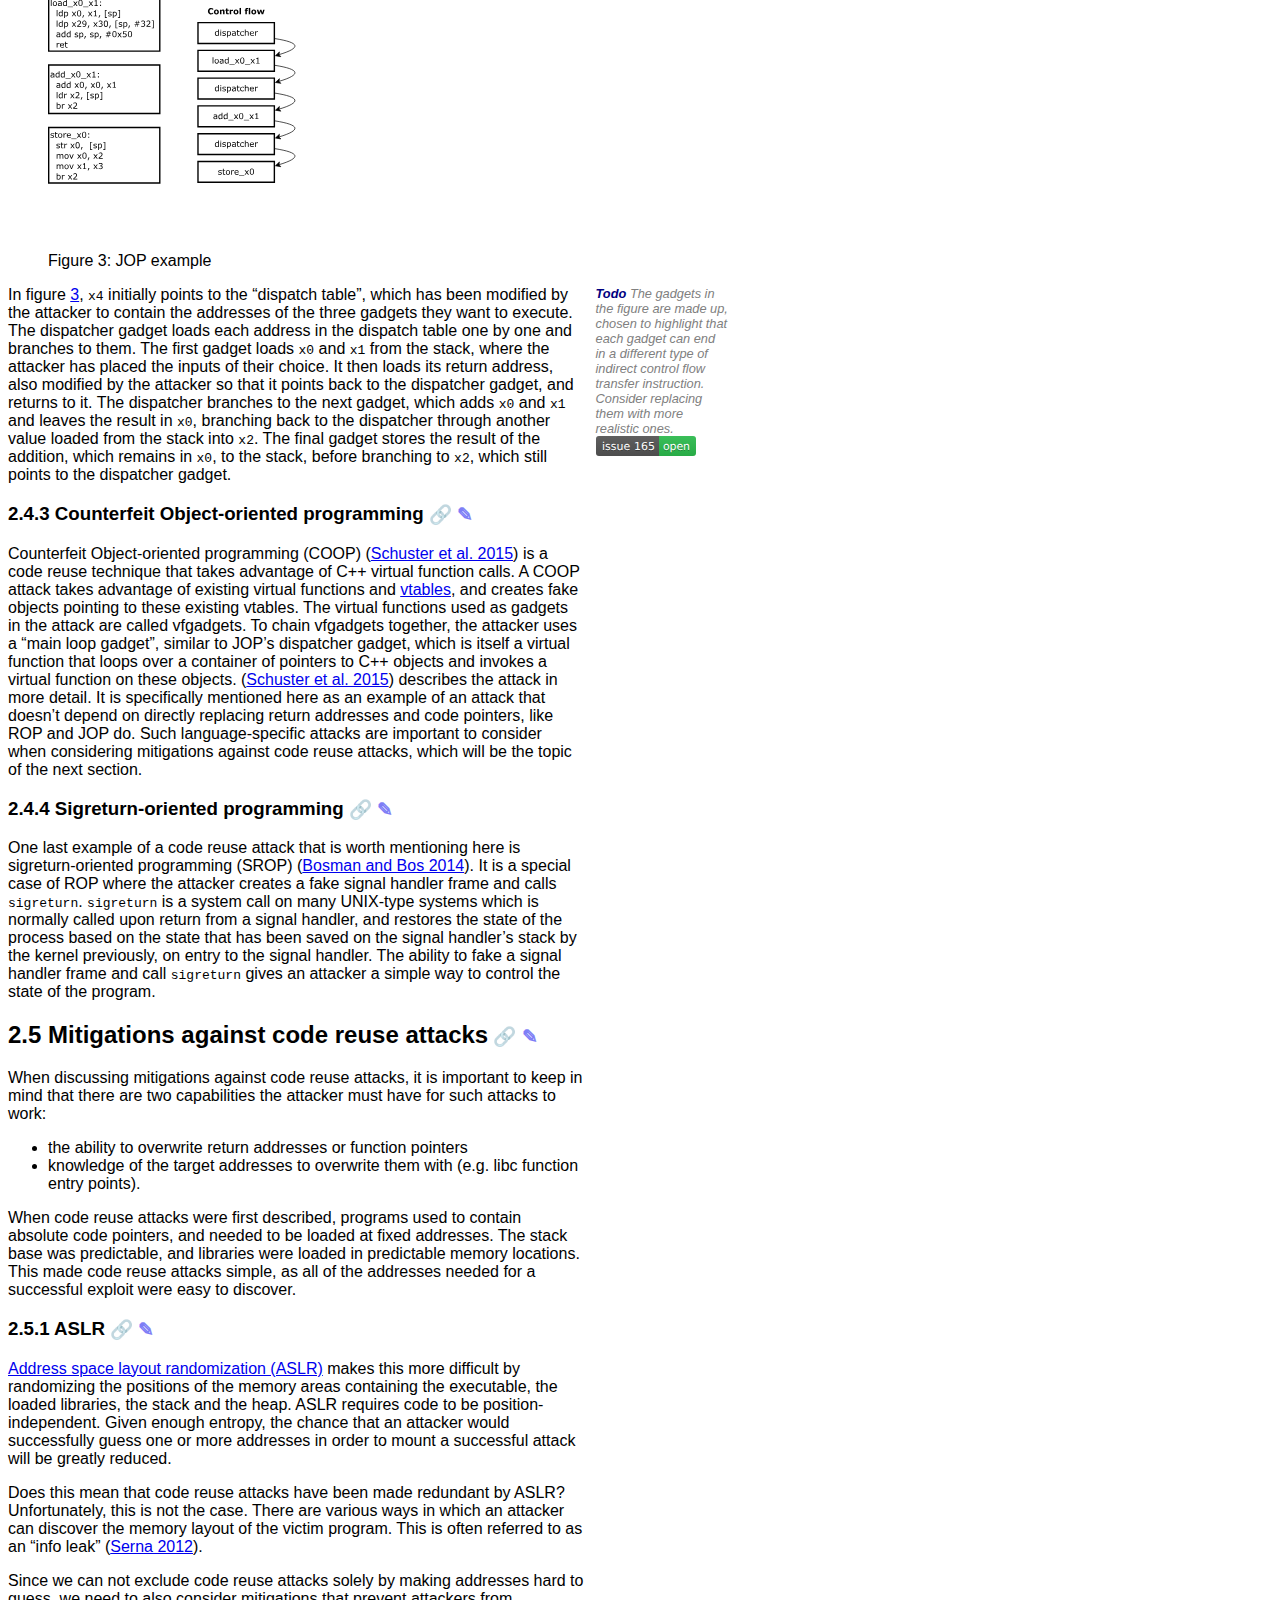
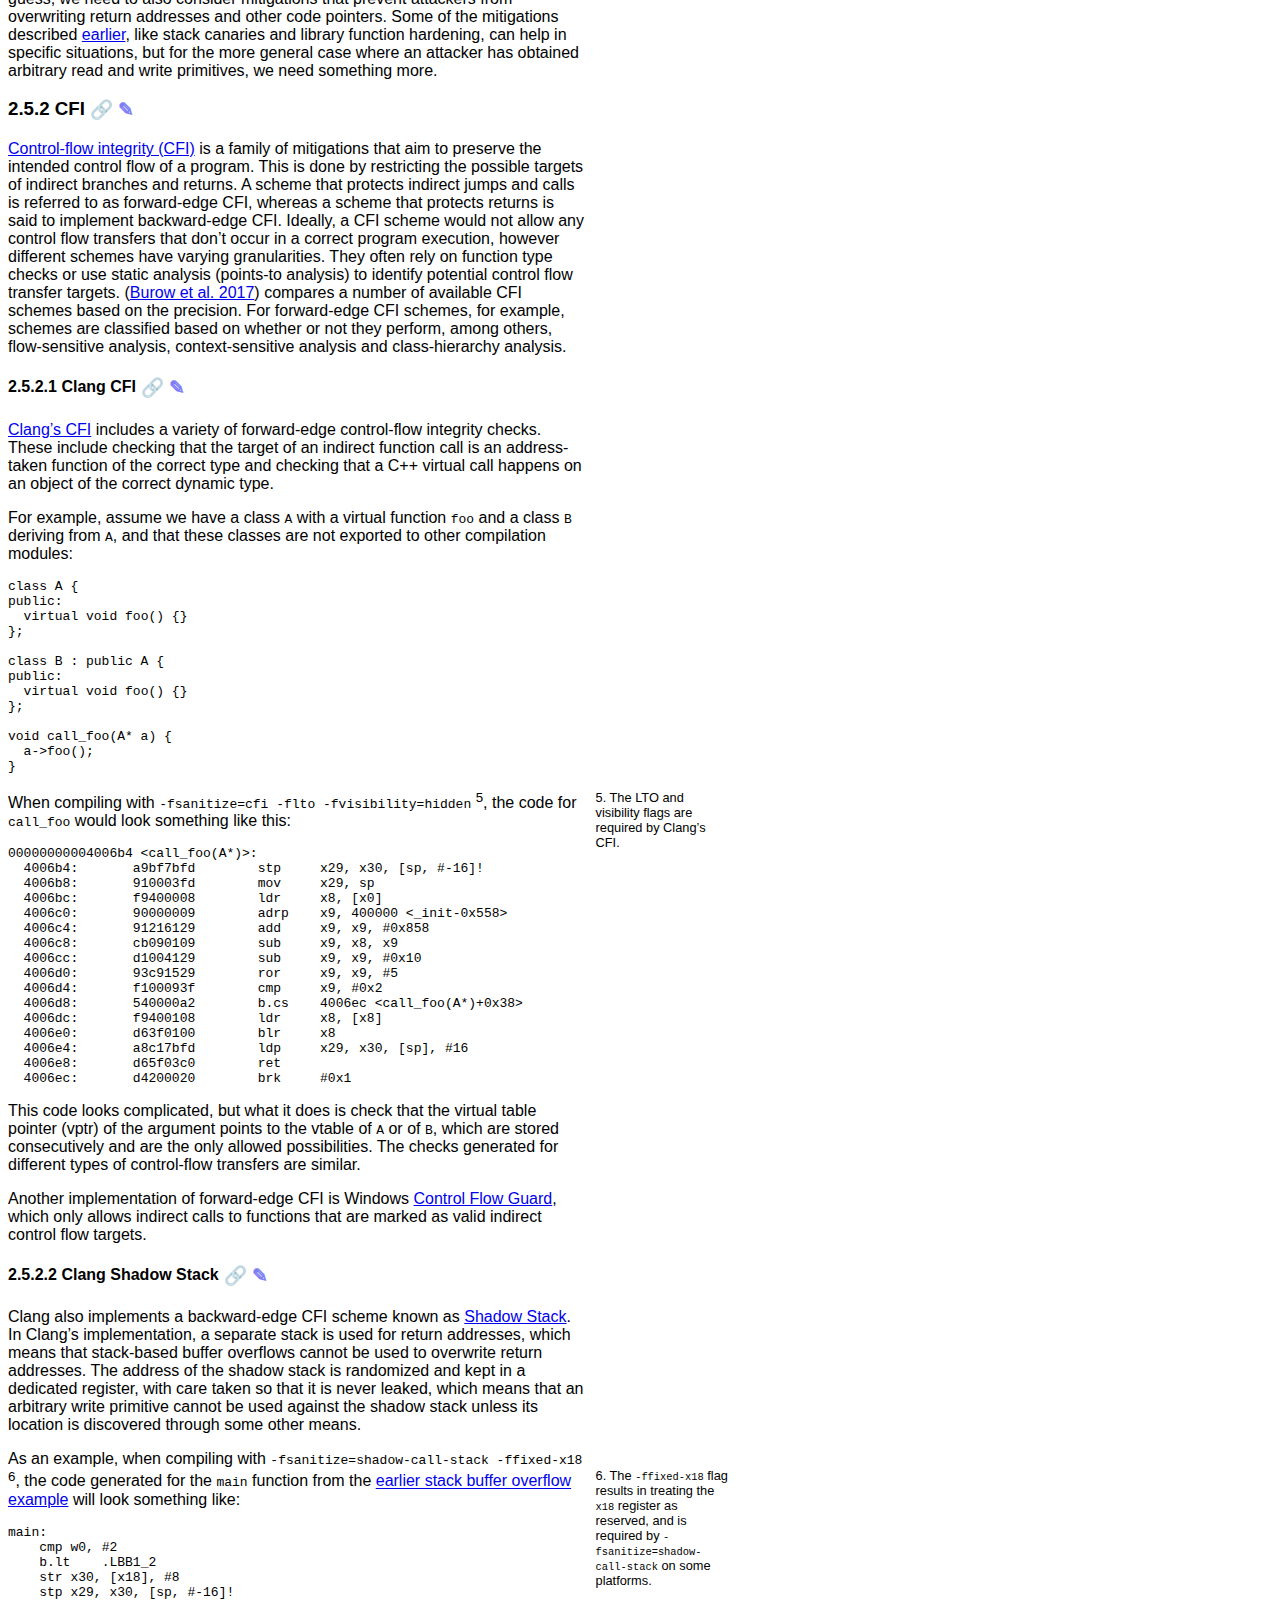
